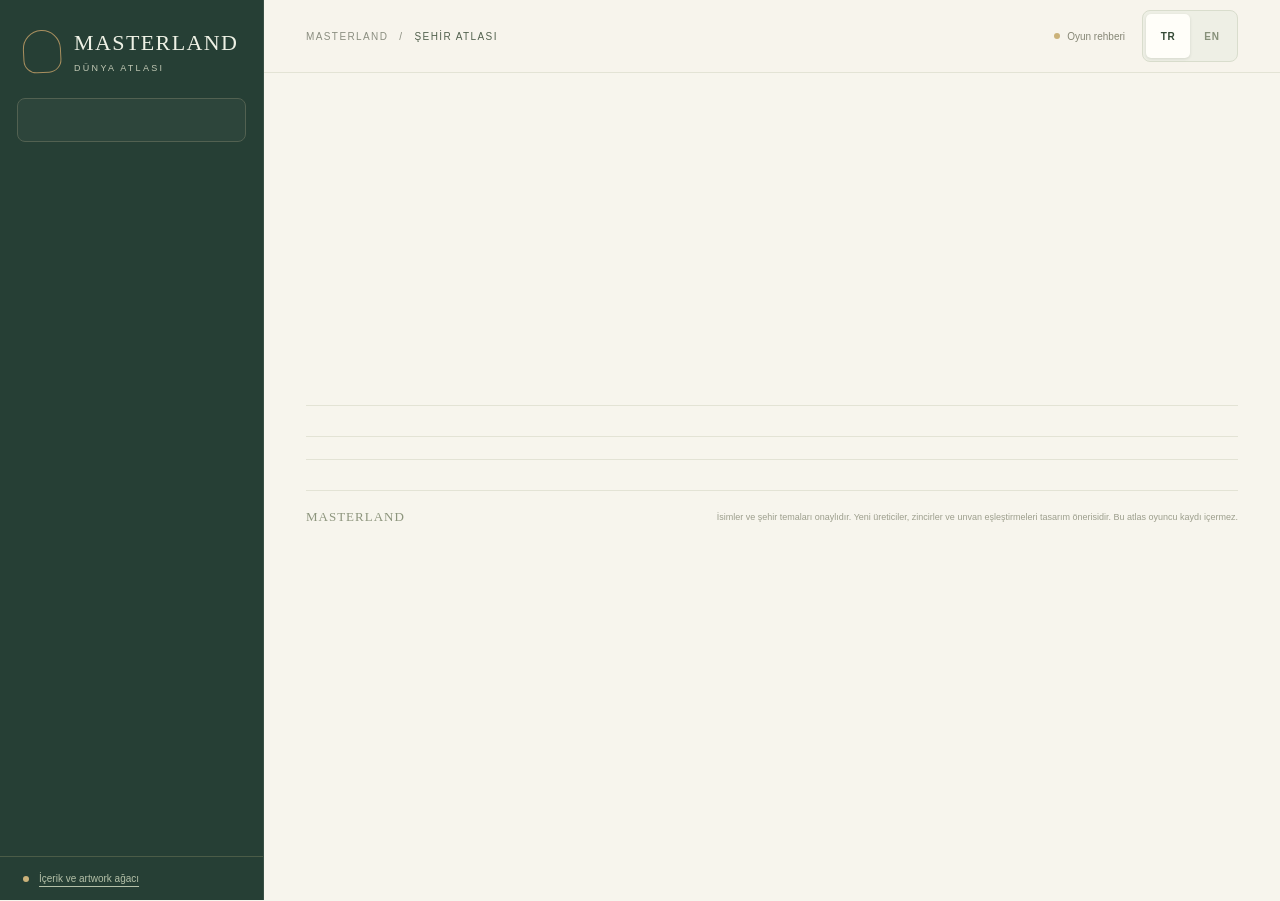
==== public/atlas/index.html @ 6c1a5d49 "Refresh the bilingual website and Atlas with in-game assets" ====
<!doctype html>
<html lang="tr">
<head>
<meta charset="utf-8"><meta name="viewport" content="width=device-width, initial-scale=1">
<meta name="theme-color" content="#253f35"><meta name="description" content="Masterland şehirleri, üretim zincirleri ve ustalık unvanları için Türkçe ve İngilizce tasarım atlası.">
<title>Masterland — Dünya Atlası</title>
<style>
:root{--bg:#f7f5ed;--paper:#fffef9;--ink:#253d33;--muted:#7b8174;--line:#e3e3d5;--accent:#577348;--tint:#e6edce;--gold:#c0a36d;--sidebar:264px;--radius:15px;font-family:Arial,Helvetica,sans-serif;color:var(--ink);font-size:14px;color-scheme:light}
*{box-sizing:border-box}body{margin:0;background:var(--bg)}button,input{font:inherit}button{cursor:pointer}button,a,input{-webkit-tap-highlight-color:transparent}button{color:inherit}button:focus-visible,a:focus-visible,input:focus-visible,summary:focus-visible{outline:3px solid #c9a35e;outline-offset:4px}button:active{transform:translateY(1px)}button:disabled{cursor:default}svg{display:block}button svg{pointer-events:none}a{color:inherit}h1,h2,h3,p{margin:0}h1,h2,.serif{font-family:Georgia,'Times New Roman',serif;font-weight:400}.icon{width:22px;height:22px;flex:none;fill:none;stroke:currentColor;stroke-width:1.65;stroke-linecap:round;stroke-linejoin:round}.hidden{display:none!important}.sr-only{position:absolute;width:1px;height:1px;overflow:hidden;clip:rect(0,0,0,0)}
.sidebar{position:fixed;inset:0 auto 0 0;width:var(--sidebar);background:#263f35;color:#eef1e5;z-index:40;display:flex;flex-direction:column;border-right:1px solid #395045}.brand{display:flex;align-items:center;gap:13px;padding:30px 23px 25px}.brand-mark{width:38px;height:43px;color:#d8bf86;display:grid;place-items:center;border:1px solid #a88f5f;border-radius:19px 19px 13px 13px;transform:rotate(-3deg)}.brand-mark svg{width:25px;height:25px}.brand-name{font:22px Georgia,serif;letter-spacing:1.4px}.brand-sub{font-size:9px;letter-spacing:2.3px;color:#c2c9b5;margin-top:7px;text-transform:uppercase}.search{position:relative;margin:0 17px 18px}.search .icon{position:absolute;top:14px;left:12px;width:17px;height:17px;color:#b7c4b1}.search input{height:44px;width:100%;border:1px solid #526151;background:#ffffff08;border-radius:8px;color:#fff;padding:0 33px 0 38px;font-size:12px}.search input::placeholder{color:#bdc6b5}.clear{position:absolute;right:2px;top:2px;height:40px;width:30px;border:0;background:transparent;color:#cfdbc5}.nav-scroll{overflow:auto;flex:1;padding:0 12px 18px;scrollbar-width:thin;scrollbar-color:#67725a transparent}.nav-label{display:flex;align-items:center;justify-content:space-between;padding:13px 12px 10px;color:#aab99f;font-size:9px;font-weight:bold;letter-spacing:1.5px;text-transform:uppercase}.nav-label span:last-child{letter-spacing:0;color:#bcc8b0}.nav-item{width:100%;min-height:54px;display:flex;align-items:center;text-align:left;gap:12px;padding:9px 12px;border:1px solid transparent;color:#d9e0d1;background:none;border-radius:9px;margin-bottom:3px}.nav-item:hover{background:#ffffff09}.nav-item.selected{background:#e9edda;color:#263f35;box-shadow:0 3px 8px #11291e18}.nav-item .nav-symbol{width:31px;height:33px;display:grid;place-items:center;color:#b2c0a3;border:1px solid #52634b;border-radius:8px}.nav-item.selected .nav-symbol{color:#547047;background:#dbe4c8;border-color:#c7d3b7}.nav-name{display:block;font-size:12px;font-weight:600;line-height:1.3}.nav-meta{display:block;font-size:9px;color:#a9b99e;margin-top:4px}.nav-item.selected .nav-meta{color:#78836c}.nav-count{margin-left:auto;font:10px Georgia,serif;color:#aabc9c}.nav-item.selected .nav-count{color:#718461}.nav-empty{font-size:12px;line-height:1.6;padding:16px;color:#d2dcc7}.sidebar-bottom{padding:16px 23px;border-top:1px solid #4b5c47;display:flex;align-items:center;gap:10px;font-size:10px;color:#b4c0a8}.status-dot{width:6px;height:6px;border-radius:50%;background:#cbb27a;flex:none}.close-nav{display:none}
.main{margin-left:var(--sidebar);min-height:100vh}.topbar{height:73px;border-bottom:1px solid var(--line);display:flex;align-items:center;justify-content:space-between;padding:0 42px;gap:16px;background:#f7f5edf2}.breadcrumbs{display:flex;align-items:center;gap:11px;font-size:10px;letter-spacing:1.4px;color:#8b8e80}.breadcrumbs b{color:#52614e;font-weight:500}.breadcrumbs .icon{width:14px;height:14px}.top-right{display:flex;align-items:center;gap:17px}.review-label{font-size:10px;color:#858675;display:flex;align-items:center;gap:7px}.language{display:flex;border:1px solid #d9ddcd;background:#eeefe5;padding:3px;border-radius:8px}.language button{height:44px;min-width:44px;border:0;border-radius:5px;font-size:10px;font-weight:bold;letter-spacing:.7px;background:transparent;color:#87917a}.language button.active{background:#fffef9;box-shadow:0 1px 3px #283a2220;color:#354a37}.menu-toggle{display:none;width:44px;height:44px;background:none;border:1px solid var(--line);border-radius:9px;place-items:center}
.content{max-width:1320px;margin:auto;padding:34px 42px 40px}.hero{display:grid;grid-template-columns:1fr 340px;gap:26px;align-items:center;min-height:269px;margin-bottom:29px}.eyebrow{display:flex;align-items:center;gap:8px;font-size:9px;font-weight:bold;letter-spacing:2px;text-transform:uppercase;color:var(--accent);margin-bottom:14px}.eyebrow:before{content:'';width:22px;height:1px;background:var(--accent)}h1{font-size:clamp(42px,4.7vw,65px);letter-spacing:-2.3px;line-height:1.05;overflow-wrap:anywhere}.tagline{font:italic 18px Georgia,serif;color:#7a816c;margin-top:12px;line-height:1.4}.hero-desc{font-size:12px;color:#7d8175;line-height:1.8;max-width:450px;margin-top:14px}.hero-tags{display:flex;gap:8px;flex-wrap:wrap;margin-top:18px}.pill{display:inline-flex;align-items:center;gap:6px;padding:6px 9px;border:1px solid #dfe3d4;border-radius:5px;font-size:9px;line-height:1.3;color:#718366;background:#fcfcf5}.pill .icon{width:12px;height:12px}.pill.proposal{background:#f8efdc;border-color:#e8dbc2;color:#967744}.hero-art{position:relative;padding:10px;background:#fffdf4;border:1px solid #e5e1d1;border-radius:160px 160px 17px 17px;box-shadow:0 7px 18px #4d5a3210;transform:rotate(1deg);height:253px}.hero-art .scene{width:100%;height:100%;border-radius:145px 145px 10px 10px;overflow:hidden}.art-stamp{position:absolute;bottom:0;right:9px;color:var(--accent);background:#fffdf3;border:1px solid #d5d9c3;border-radius:50%;width:53px;height:53px;display:grid;place-items:center;transform:rotate(-12deg)}.art-stamp .icon{width:29px;height:29px}.art-caption{position:absolute;left:26px;bottom:21px;font-size:8px;letter-spacing:2px;text-transform:uppercase;color:#fdfbef;text-shadow:0 1px 5px #183825}
.stats{display:flex;gap:0;border-top:1px solid var(--line);border-bottom:1px solid var(--line);padding:15px 0;margin-bottom:22px}.stat{display:flex;gap:10px;align-items:center;padding:0 28px;border-right:1px solid var(--line)}.stat:first-child{padding-left:0}.stat:last-child{border:0}.stat .number{font:26px Georgia,serif;color:var(--accent)}.stat .label{font-size:10px;color:#828878;line-height:1.5;max-width:90px}.stat .icon{width:20px;height:20px;color:#a3af90;margin-right:4px}.tabs{display:flex;gap:27px;border-bottom:1px solid var(--line);margin-bottom:27px;overflow-x:auto;scrollbar-width:none;white-space:nowrap}.tab{border:0;border-bottom:2px solid transparent;background:none;padding:5px 0 15px;color:#8a8c7e;font-size:11px;display:flex;align-items:center;gap:8px;min-height:46px}.tab .icon{width:16px;height:16px}.tab.active{color:var(--ink);border-bottom-color:var(--accent);font-weight:600}.section-heading{display:flex;justify-content:space-between;gap:20px;align-items:center;margin-bottom:20px}.section-title{font-size:25px;letter-spacing:-.4px}.section-sub{font-size:10px;line-height:1.6;color:#909281;margin-top:7px}.filter{display:flex;padding:3px;background:#eeefe4;border:1px solid #e0e3d6;border-radius:7px;gap:2px}.filter button{min-width:44px;border:0;background:transparent;min-height:44px;padding:0 10px;border-radius:4px;font-size:9px;color:#849079}.filter button.active{background:#fffef8;color:#465b3d;box-shadow:0 1px 3px #34452814}.producer{background:var(--paper);border:1px solid #e0e3d5;border-radius:12px;margin-bottom:12px;overflow:hidden;transition:border-color .18s}.producer:hover{border-color:#bdc8aa}.producer-head{width:100%;border:0;background:none;display:flex;align-items:center;gap:15px;text-align:left;padding:17px 20px;min-height:83px}.producer-head:hover{background:#f4f6ed77}.producer-icon{width:46px;height:46px;background:var(--tint);color:var(--accent);border-radius:11px;display:grid;place-items:center;flex:none;border:1px solid #5263340a}.producer-icon .icon{width:26px;height:26px}.producer-title{font:19px Georgia,serif;letter-spacing:-.3px}.producer-meta{font-size:9px;color:#939681;margin-top:7px;display:flex;align-items:center;gap:6px;flex-wrap:wrap}.producer-meta .icon{width:11px;height:11px}.producer-end{margin-left:auto;display:flex;align-items:center;gap:15px}.source-label{font-size:8px;letter-spacing:.4px;color:#758963;background:#eef3e4;border:1px solid #e2ead6;padding:5px 7px;border-radius:4px;white-space:nowrap}.source-label.proposal{color:#a28351;background:#faf1df;border-color:#eee0c6}.source-label.mixed{color:#7f7892;background:#f0ecf5;border-color:#e5deed}.step-count{color:#8c947f;font-size:10px;white-space:nowrap}.chevron{width:16px;height:16px;color:#899778;transition:transform .2s}.producer.open .chevron{transform:rotate(180deg)}.producer-body{border-top:1px solid #edf0e3;padding:21px 20px;background:linear-gradient(180deg,#fbfcf6,#fffef9)}.chain{display:grid;grid-template-columns:repeat(4,minmax(0,1fr));gap:10px}.item{position:relative;border:1px solid #e4e7da;border-radius:8px;min-height:89px;padding:12px;background:#fffef9;display:flex;gap:10px;align-items:center}.item.proposed{border-style:dashed}.item-stage{position:absolute;top:6px;left:7px;font-size:8px;color:#9da58c}.item-glyph{width:38px;height:40px;display:grid;place-items:center;flex:none;color:var(--accent);background:var(--tint);border-radius:8px;margin-top:5px}.item-glyph .icon{width:22px;height:22px}.item-name{font-size:10px;line-height:1.5;overflow-wrap:anywhere;padding-top:7px}.item-note{display:block;font-size:7px;color:#aa9164;margin-top:3px}.achievement-strip{display:flex;align-items:center;gap:11px;border-top:1px dashed #e1e6d5;margin-top:17px;padding-top:15px}.mini-medal{width:34px;height:38px;color:#b18d4c;flex:none}.achievement-strip .heading{font-size:8px;letter-spacing:1px;text-transform:uppercase;color:#a69b81;margin-bottom:5px}.achievement-strip .name{font-size:11px;color:#647053}.achievement-strip .reward{margin-left:auto;text-align:right;font-size:9px;color:#8a8c79;max-width:180px;line-height:1.6}.achievement-strip .reward b{display:block;color:#637256;font-size:10px;font-weight:500}.empty{padding:40px;border:1px dashed #ccd4be;border-radius:12px;text-align:center;line-height:1.8;color:#849174}.notice{display:flex;gap:10px;border:1px solid #e5e2d5;background:#f4f2e7;border-radius:8px;padding:12px 15px;margin-bottom:18px;font-size:10px;line-height:1.7;color:#85816e}.notice .icon{width:15px;height:15px;margin-top:2px}
.rank-rail{display:grid;grid-template-columns:repeat(7,1fr);gap:7px;margin-bottom:24px}.rank-choice{display:flex;flex-direction:column;gap:7px;align-items:center;border:1px solid #e2e3d4;border-radius:9px;background:#fbfaf3;padding:11px 4px;min-height:91px;font-size:9px;color:#8a917c}.rank-choice .rank-num{font:18px Georgia,serif;border:1px solid #dce2d0;width:31px;height:31px;border-radius:50%;display:grid;place-items:center;background:#f2f4e8}.rank-choice.active{background:var(--tint);border-color:var(--accent);color:var(--accent)}.rank-choice.active .rank-num{background:var(--accent);color:#fff;border-color:var(--accent)}.profession{border-bottom:1px solid #e2e6d8;padding:20px 0;display:grid;grid-template-columns:67px minmax(0,1fr) auto;gap:18px;align-items:center}.profession:last-child{border:0}.medal{width:62px;height:70px;filter:drop-shadow(0 3px 3px #6b5c2c14)}.profession h3{font:21px Georgia,serif;line-height:1.25;overflow-wrap:anywhere}.profession .support{font-size:10px;color:#8a917e;margin-top:8px;line-height:1.7}.profession .badge-name{font-size:9px;color:#a58a52;margin-top:9px}.badge-state{font-size:8px;padding:7px 9px;border-radius:5px;background:#eeeede;color:#8d907b;white-space:nowrap}.mastery-panel{background:var(--paper);border:1px solid #e0e3d4;border-radius:12px;padding:2px 22px}.mastery-panel .support{max-width:640px}.mini-heading{display:flex;justify-content:space-between;margin-bottom:12px;align-items:center}.small-link{border:0;background:none;text-decoration:underline;text-underline-offset:4px;color:#8e986e;font-size:9px;min-height:44px;padding:0}.combo{background:var(--paper);border:1px solid #e0e3d5;border-radius:12px;padding:23px;margin-bottom:13px}.combo-top{display:flex;gap:15px;align-items:center;margin-bottom:18px}.combo h3{font:23px Georgia,serif}.combo-badge{font-size:10px;color:#a58b55;margin-top:8px}.combo .medal{width:49px;height:58px}.requirements{display:flex;flex-wrap:wrap;align-items:center;gap:8px}.requirement{padding:9px 11px;border:1px solid #e0e5d4;border-radius:6px;font-size:10px;line-height:1.4;background:#f7f9f0}.plus{color:#b9bba6;font-size:13px}.combo-rule{font-size:9px;color:#8e967e;line-height:1.7;margin-top:15px}.concept-grid{display:grid;grid-template-columns:1fr 1fr;gap:18px}.concept-box{padding:23px;border:1px solid #dfe3d4;background:var(--paper);border-radius:11px}.concept-box h3{font:21px Georgia,serif;margin-bottom:12px}.concept-box p,.concept-box li{font-size:11px;color:#828775;line-height:1.9}.concept-box ul{padding-left:17px;margin-bottom:0}.swatches{display:flex;gap:9px;margin-top:20px}.swatch{width:43px;height:34px;border:1px solid #52633414;border-radius:6px}.technical{margin-top:18px;font:10px monospace;color:#929a83}.foot{display:flex;align-items:flex-start;justify-content:space-between;gap:20px;border-top:1px solid var(--line);margin-top:30px;padding-top:18px;font-size:9px;color:#9c9e8c;line-height:1.8}.foot .brand-mini{font:13px Georgia,serif;letter-spacing:1px;color:#8d957d;white-space:nowrap}.foot p{max-width:650px}.overlay{display:none}.fade-in{animation:enter .24s ease-out}@keyframes enter{from{opacity:0;transform:translateY(5px)}to{opacity:1;transform:translateY(0)}}
@media(min-width:1500px){:root{--sidebar:285px}.content{padding-top:45px}.hero-art{height:275px}.hero{grid-template-columns:1fr 385px}.sidebar .nav-item{min-height:58px}}
@media(max-width:1150px){:root{--sidebar:235px}.content{padding:28px}.topbar{padding:0 28px}.hero{grid-template-columns:1fr 255px;gap:18px}.hero-art{height:220px}.chain{grid-template-columns:repeat(3,minmax(0,1fr))}.stat{padding:0 18px}.tabs{gap:22px}.hero h1{font-size:49px}}
@media(max-width:900px){.hero{grid-template-columns:1fr 200px}.hero-art{height:192px}.hero h1{font-size:43px}.producer-end{gap:10px}.step-count{display:none}.chain{grid-template-columns:repeat(2,minmax(0,1fr))}.stat{padding:0 13px}.stat .icon{display:none}.concept-grid{grid-template-columns:1fr}.review-label{display:none}.rank-rail{gap:4px}.rank-choice{font-size:8px}.tagline{font-size:16px}}
@media(max-width:720px){:root{--sidebar:270px}.sidebar{transform:translateX(-100%);transition:transform .2s ease}.sidebar.visible{transform:translateX(0)}.close-nav{display:grid;place-items:center;position:absolute;right:7px;top:11px;width:44px;height:44px;border:0;border-radius:6px;color:#c3cfb6;background:transparent}.close-nav .icon{width:18px;height:18px}.overlay.visible{display:block;position:fixed;inset:0;background:#20352966;z-index:35;backdrop-filter:blur(3px)}.main{margin:0}.topbar{height:66px;padding:0 19px}.menu-toggle{display:grid}.breadcrumbs{margin-right:auto;font-size:9px}.breadcrumbs .desktop{display:none}.top-right{gap:8px}.content{padding:26px 20px}.hero{grid-template-columns:1fr 154px;gap:14px;margin-bottom:24px;min-height:210px}.hero h1{font-size:41px;letter-spacing:-1.5px}.hero-art{height:169px;padding:7px}.tagline{font-size:15px;margin-top:10px}.hero-desc{grid-column:1/-1;font-size:11px}.eyebrow{font-size:8px;letter-spacing:1.1px;margin-bottom:11px}.art-stamp{width:37px;height:37px;right:-4px;bottom:-4px}.art-stamp .icon{width:22px;height:22px}.art-caption{display:none}.hero-tags{gap:5px;margin-top:12px}.pill{font-size:8px;padding:5px 6px}.stats{padding:12px 0;margin-bottom:19px;justify-content:space-between}.stat{padding:0 11px;gap:7px}.stat .number{font-size:23px}.stat .label{font-size:8px;max-width:65px}.tabs{gap:22px;margin-bottom:22px}.tab{font-size:10px;padding-bottom:13px;gap:6px}.tab .icon{width:15px;height:15px}.section-title{font-size:23px}.section-heading{align-items:flex-start;gap:10px}.filter button{padding:0 7px;font-size:8px;min-height:44px}.producer-head{padding:14px 12px;gap:10px;min-height:80px}.producer-icon{width:39px;height:43px;border-radius:9px}.producer-icon .icon{width:23px;height:23px}.producer-title{font-size:17px}.producer-meta{font-size:8px;line-height:1.7}.producer-end{gap:7px}.source-label{font-size:7px;padding:4px 5px}.producer-body{padding:16px 12px}.chain{gap:7px}.item{padding:11px 8px;gap:8px;min-height:88px}.item-glyph{width:30px;height:34px}.item-glyph .icon{width:19px;height:19px}.item-name{font-size:9px}.achievement-strip .reward{max-width:130px;font-size:8px}.achievement-strip .name{font-size:10px}.achievement-strip .reward b{font-size:9px}.rank-rail{display:flex;overflow-x:auto;gap:6px;padding:3px 2px 7px;scroll-snap-type:x proximity}.rank-choice{min-width:77px;min-height:85px;scroll-snap-align:start;font-size:9px}.profession{gap:12px;grid-template-columns:51px minmax(0,1fr);padding:20px 0}.profession .medal{width:48px;height:58px}.profession h3{font-size:19px}.profession .badge-state{grid-column:2;justify-self:start;padding:4px 6px;margin-top:-6px}.mastery-panel{padding:0 16px}.profession .support{font-size:9px}.combo{padding:18px}.combo h3{font-size:20px}.combo-rule{font-size:9px}.requirement{font-size:9px}.concept-box{padding:19px}.foot{font-size:8px;gap:14px}.foot .brand-mini{font-size:11px}.notice{font-size:9px;padding:11px}.hero-tags .pill:last-child{display:none}}
@media(max-width:380px){.content{padding:23px 15px}.hero{grid-template-columns:1fr 125px;gap:8px}.hero h1{font-size:35px}.hero-art{height:152px}.hero-desc{font-size:10px}.source-label{max-width:76px;text-align:center;white-space:normal}.breadcrumbs{letter-spacing:.8px}.stat{padding:0 8px}.stat .label{max-width:60px}.producer-title{font-size:16px}.item-glyph{display:none}}
@media(prefers-reduced-motion:reduce){*,*:before,*:after{animation:none!important;transition:none!important;scroll-behavior:auto!important}}
@media print{.sidebar,.topbar,.tabs,.filter,.small-link,.hero-art,.foot{display:none}.main{margin:0}.content{padding:0}.producer-body{display:block!important}.producer{break-inside:avoid}.chain{grid-template-columns:repeat(4,1fr)}}
</style>
<link rel="stylesheet" href="/atlas/game-art.css">
</head>
<body class="atlas-game">
<div class="overlay" id="overlay"></div>
<aside class="sidebar" id="sidebar" aria-label="Şehirler">
 <button class="close-nav" id="closeNav" aria-label="Menüyü kapat"></button>
 <div class="brand"><div class="brand-mark" id="brandIcon"></div><div><div class="brand-name">MASTERLAND</div><div class="brand-sub" data-i18n="worldAtlas">DÜNYA ATLASI</div></div></div>
 <div class="search"><span id="searchIcon"></span><input id="search" type="search" autocomplete="off" spellcheck="false"><button class="clear hidden" id="clearSearch" aria-label="Aramayı temizle">×</button></div>
 <nav class="nav-scroll" id="cityNav" aria-label="Şehir seçimi"></nav>
 <div class="sidebar-bottom"><span class="status-dot"></span><a href="/atlas/tree/" data-i18n="treeLink" style="color:inherit;text-underline-offset:4px">İçerik ve artwork ağacı</a></div>
</aside>
<main class="main">
 <header class="topbar"><button class="menu-toggle" id="menuToggle" aria-expanded="false" aria-controls="sidebar"></button><div class="breadcrumbs"><span class="desktop">MASTERLAND</span><span class="desktop">/</span><b data-i18n="atlas">ŞEHİR ATLASI</b></div><div class="top-right"><span class="review-label"><span class="status-dot"></span><span data-i18n="reviewEdition">Oyun rehberi</span></span><div class="language" role="group" aria-label="Dil / Language"><button data-lang="tr" class="active" aria-pressed="true">TR</button><button data-lang="en" aria-pressed="false">EN</button></div></div></header>
 <div class="content"><section class="hero" id="hero" aria-labelledby="cityTitle"></section><div class="stats" id="stats"></div><div class="tabs" id="tabs" role="tablist" aria-label="İçerik bölümleri"></div><section id="panel" role="tabpanel" tabindex="0"></section><footer class="foot"><span class="brand-mini">MASTERLAND</span><p data-i18n="footer">İsimler ve şehir temaları onaylıdır. Yeni üreticiler, zincirler ve unvan eşleştirmeleri tasarım önerisidir. Bu atlas oyuncu kaydı içermez.</p></footer></div>
</main>
<div class="sr-only" id="announcement" aria-live="polite"></div>
<script id="atlas-data" type="application/json">{"cities":[{"name":{"tr":"Belenyaka","en":"Meadowbrook"},"canonicalId":"city1","reference":"Skara Brae","scope":"active","order":1,"concept":{"tr":"Ekin, değirmen, fırın, süt ve meyve.","en":"Crops, milling, baking, dairy and fruit."},"tagline":{"tr":"Huzurlu başlangıç köyü","en":"A peaceful first village"},"mood":{"tr":"Lacivert kıyılar, canlı yeşil bahçeler, sıcak fırın ışığı.","en":"Navy shores, lush gardens and the warm light of a village bakery."},"symbol":"wheat","color":"#577348","tint":"#e6edce","producers":[{"name":{"tr":"Buğday Tarlası","en":"Wheat Field"},"canonicalId":"producer1","profession":"profession1","items":[{"source":null,"detail":{"tr":"Buğday başağı","en":"Wheat ear"},"surface":{"tr":"Buğday başağı","en":"Wheat ear"},"name":{"tr":"Buğday başağı","en":"Wheat ear"},"canonicalId":"item1","status":"existing","sprite":["/assets/game/sheet-0.webp",1774,887,79,106,309,269],"kind":"existing"},{"source":null,"detail":{"tr":"Buğday demeti","en":"Wheat sheaf"},"surface":{"tr":"Buğday demeti","en":"Wheat sheaf"},"name":{"tr":"Buğday demeti","en":"Wheat sheaf"},"canonicalId":"item2","status":"existing","sprite":["/assets/game/sheet-0.webp",1774,887,506,53,325,347],"kind":"existing"},{"source":null,"detail":{"tr":"Tahıl çuvalı","en":"Grain sack"},"surface":{"tr":"Tahıl çuvalı","en":"Grain sack"},"name":{"tr":"Tahıl çuvalı","en":"Grain sack"},"canonicalId":"item27","status":"existing","sprite":["/assets/game/sheet-1.webp",1254,1254,662,21,244,220],"kind":"existing"},{"source":null,"detail":{"tr":"Buğday arabası","en":"Wheat cart"},"surface":{"tr":"Buğday arabası","en":"Wheat cart"},"name":{"tr":"Buğday arabası","en":"Wheat cart"},"canonicalId":"item49","status":"existing","sprite":["/assets/game/sheet-1.webp",1254,1254,955,7,279,244],"kind":"existing"},{"source":null,"detail":{"tr":"Küçük saman yığını","en":"Small haystack"},"surface":{"tr":"Küçük saman yığını","en":"Small haystack"},"name":{"tr":"Küçük saman yığını","en":"Small haystack"},"canonicalId":"item100","status":"existing","sprite":["/assets/game/sheet-2.webp",1374,1145,0,0,229,229],"kind":"existing"},{"source":null,"detail":{"tr":"Bağlı saman balyaları","en":"Tied hay bales"},"surface":{"tr":"Bağlı saman balyaları","en":"Tied hay bales"},"name":{"tr":"Bağlı saman balyaları","en":"Tied hay bales"},"canonicalId":"item101","status":"existing","sprite":["/assets/game/sheet-2.webp",1374,1145,229,0,229,229],"kind":"existing"},{"source":null,"detail":{"tr":"Tahıl silosu","en":"Grain silo"},"surface":{"tr":"Tahıl silosu","en":"Grain silo"},"name":{"tr":"Tahıl silosu","en":"Grain silo"},"canonicalId":"item102","status":"existing","sprite":["/assets/game/sheet-2.webp",1374,1145,458,0,229,229],"kind":"existing"}],"achievement":{"tr":"Hasadın İmzası","en":"Harvest Signature"},"badge":{"tr":"Hasat Çelengi","en":"Harvest Wreath"},"mappingApproved":true,"id":"producer1","image":"/assets/game/producer1.webp","kind":"existing","source":null},{"name":{"tr":"Değirmen","en":"Windmill"},"canonicalId":"producer5","profession":"profession2","items":[{"source":null,"detail":{"tr":"Öğütülmüş tahıl","en":"Ground grain"},"surface":{"tr":"Öğütülmüş tahıl","en":"Ground grain"},"name":{"tr":"Öğütülmüş tahıl","en":"Ground grain"},"canonicalId":"item29","status":"existing","sprite":["/assets/game/sheet-0.webp",1774,887,921,127,369,209],"kind":"existing"},{"source":null,"detail":{"tr":"Küçük un torbası","en":"Small flour packet"},"surface":{"tr":"Küçük un torbası","en":"Small flour packet"},"name":{"tr":"Küçük un torbası","en":"Small flour packet"},"canonicalId":"item50","status":"existing","sprite":["/assets/game/sheet-3.webp",1261,1247,374,132,498,984],"kind":"existing"},{"source":null,"detail":{"tr":"Un çuvalı","en":"Flour sack"},"surface":{"tr":"Un çuvalı","en":"Flour sack"},"name":{"tr":"Un çuvalı","en":"Flour sack"},"canonicalId":"item51","status":"existing","sprite":["/assets/game/sheet-1.webp",1254,1254,661,261,246,236],"kind":"existing"},{"source":null,"detail":{"tr":"Un arabası","en":"Flour cart"},"surface":{"tr":"Un arabası","en":"Flour cart"},"name":{"tr":"Un arabası","en":"Flour cart"},"canonicalId":"item52","status":"existing","sprite":["/assets/game/sheet-1.webp",1254,1254,963,274,276,222],"kind":"existing"},{"source":null,"detail":{"tr":"Un eleği","en":"Flour sieve"},"surface":{"tr":"Un eleği","en":"Flour sieve"},"name":{"tr":"Un eleği","en":"Flour sieve"},"canonicalId":"item103","status":"existing","sprite":["/assets/game/sheet-2.webp",1374,1145,0,229,229,229],"kind":"existing"},{"source":null,"detail":{"tr":"El değirmeni","en":"Hand mill"},"surface":{"tr":"El değirmeni","en":"Hand mill"},"name":{"tr":"El değirmeni","en":"Hand mill"},"canonicalId":"item104","status":"existing","sprite":["/assets/game/sheet-2.webp",1374,1145,229,229,229,229],"kind":"existing"},{"source":null,"detail":{"tr":"Un fıçısı","en":"Flour barrel"},"surface":{"tr":"Un fıçısı","en":"Flour barrel"},"name":{"tr":"Un fıçısı","en":"Flour barrel"},"canonicalId":"item105","status":"existing","sprite":["/assets/game/sheet-2.webp",1374,1145,458,229,229,229],"kind":"existing"},{"source":null,"detail":{"tr":"Değirmen taşı","en":"Millstone"},"surface":{"tr":"Değirmen taşı","en":"Millstone"},"name":{"tr":"Değirmen taşı","en":"Millstone"},"canonicalId":"item106","status":"existing","sprite":["/assets/game/sheet-2.webp",1374,1145,687,229,229,229],"kind":"existing"}],"achievement":{"tr":"Değirmenin Ritmi","en":"Rhythm of the Mill"},"badge":{"tr":"Değirmen Mührü","en":"Mill Seal"},"mappingApproved":true,"id":"producer5","image":"/assets/game/producer5.webp","kind":"existing","source":null},{"name":{"tr":"Taş Fırın","en":"Stone Oven"},"canonicalId":"producer8","profession":"profession2","items":[{"source":null,"detail":{"tr":"Küçük ekmek","en":"Bread roll"},"surface":{"tr":"Küçük ekmek","en":"Bread roll"},"name":{"tr":"Küçük ekmek","en":"Bread roll"},"canonicalId":"item53","status":"existing","sprite":["/assets/game/sheet-0.webp",1774,887,74,547,293,243],"kind":"existing"},{"source":null,"detail":{"tr":"Somun ekmek","en":"Bread loaf"},"surface":{"tr":"Somun ekmek","en":"Bread loaf"},"name":{"tr":"Somun ekmek","en":"Bread loaf"},"canonicalId":"item6","status":"existing","sprite":["/assets/game/sheet-0.webp",1774,887,501,549,334,252],"kind":"existing"},{"source":null,"detail":{"tr":"Köy ekmeği","en":"Country loaf"},"surface":{"tr":"Köy ekmeği","en":"Country loaf"},"name":{"tr":"Köy ekmeği","en":"Country loaf"},"canonicalId":"item54","status":"existing","sprite":["/assets/game/sheet-1.webp",1254,1254,643,524,281,212],"kind":"existing"},{"source":null,"detail":{"tr":"Ekmek sepeti","en":"Bread basket"},"surface":{"tr":"Ekmek sepeti","en":"Bread basket"},"name":{"tr":"Ekmek sepeti","en":"Bread basket"},"canonicalId":"item7","status":"existing","sprite":["/assets/game/sheet-1.webp",1254,1254,958,508,280,236],"kind":"existing"},{"source":null,"detail":{"tr":"Örgü ekmek","en":"Braided bread"},"surface":{"tr":"Örgü ekmek","en":"Braided bread"},"name":{"tr":"Örgü ekmek","en":"Braided bread"},"canonicalId":"item107","status":"existing","sprite":["/assets/game/sheet-2.webp",1374,1145,0,458,229,229],"kind":"existing"},{"source":null,"detail":{"tr":"Baget","en":"Baguette"},"surface":{"tr":"Baget","en":"Baguette"},"name":{"tr":"Baget","en":"Baguette"},"canonicalId":"item108","status":"existing","sprite":["/assets/game/sheet-2.webp",1374,1145,229,458,229,229],"kind":"existing"},{"source":null,"detail":{"tr":"Otlu focaccia","en":"Herb focaccia"},"surface":{"tr":"Otlu focaccia","en":"Herb focaccia"},"name":{"tr":"Otlu focaccia","en":"Herb focaccia"},"canonicalId":"item109","status":"existing","sprite":["/assets/game/sheet-2.webp",1374,1145,458,458,229,229],"kind":"existing"},{"source":null,"detail":{"tr":"Köy ekmeği tabağı","en":"Country bread platter"},"surface":{"tr":"Köy ekmeği tabağı","en":"Country bread platter"},"name":{"tr":"Köy ekmeği tabağı","en":"Country bread platter"},"canonicalId":"item110","status":"existing","sprite":["/assets/game/sheet-2.webp",1374,1145,687,458,229,229],"kind":"existing"},{"source":null,"detail":{"tr":"Hasat çelengi","en":"Harvest wreath"},"surface":{"tr":"Hasat çelengi","en":"Harvest wreath"},"name":{"tr":"Hasat çelengi","en":"Harvest wreath"},"canonicalId":"item111","status":"existing","sprite":["/assets/game/sheet-2.webp",1374,1145,916,458,229,229],"kind":"existing"}],"achievement":{"tr":"Fırının Bereketi","en":"Bakery Bounty"},"badge":{"tr":"Altın Somun","en":"Golden Loaf"},"mappingApproved":true,"id":"producer8","image":"/assets/game/producer8.webp","kind":"existing","source":null},{"name":{"tr":"Süt Çiftliği","en":"Dairy Farm"},"canonicalId":"producer6","profession":"profession1","items":[{"source":null,"detail":{"tr":"Süt şişesi","en":"Milk bottle"},"surface":{"tr":"Süt şişesi","en":"Milk bottle"},"name":{"tr":"Süt şişesi","en":"Milk bottle"},"canonicalId":"item33","status":"existing","sprite":["/assets/game/sheet-0.webp",1774,887,1020,497,176,329],"kind":"existing"},{"source":null,"detail":{"tr":"Krema","en":"Cream"},"surface":{"tr":"Krema","en":"Cream"},"name":{"tr":"Krema","en":"Cream"},"canonicalId":"item34","status":"existing","sprite":["/assets/game/sheet-0.webp",1774,887,1385,538,329,271],"kind":"existing"},{"source":null,"detail":{"tr":"Tereyağı","en":"Butter"},"surface":{"tr":"Tereyağı","en":"Butter"},"name":{"tr":"Tereyağı","en":"Butter"},"canonicalId":"item35","status":"existing","sprite":["/assets/game/sheet-1.webp",1254,1254,651,786,264,217],"kind":"existing"},{"source":null,"detail":{"tr":"Peynir","en":"Cheese"},"surface":{"tr":"Peynir","en":"Cheese"},"name":{"tr":"Peynir","en":"Cheese"},"canonicalId":"item36","status":"existing","sprite":["/assets/game/sheet-1.webp",1254,1254,962,764,260,223],"kind":"existing"},{"source":null,"detail":{"tr":"Yoğurt","en":"Yogurt"},"surface":{"tr":"Yoğurt","en":"Yogurt"},"name":{"tr":"Yoğurt","en":"Yogurt"},"canonicalId":"item112","status":"existing","sprite":["/assets/game/sheet-2.webp",1374,1145,0,687,229,229],"kind":"existing"},{"source":null,"detail":{"tr":"Kaymak çömleği","en":"Clotted cream pot"},"surface":{"tr":"Kaymak çömleği","en":"Clotted cream pot"},"name":{"tr":"Kaymak çömleği","en":"Clotted cream pot"},"canonicalId":"item113","status":"existing","sprite":["/assets/game/sheet-2.webp",1374,1145,229,687,229,229],"kind":"existing"},{"source":null,"detail":{"tr":"Lor peyniri","en":"Curd cheese"},"surface":{"tr":"Lor peyniri","en":"Curd cheese"},"name":{"tr":"Lor peyniri","en":"Curd cheese"},"canonicalId":"item114","status":"existing","sprite":["/assets/game/sheet-2.webp",1374,1145,458,687,229,229],"kind":"existing"},{"source":null,"detail":{"tr":"Küflü peynir","en":"Blue cheese"},"surface":{"tr":"Küflü peynir","en":"Blue cheese"},"name":{"tr":"Küflü peynir","en":"Blue cheese"},"canonicalId":"item115","status":"existing","sprite":["/assets/game/sheet-2.webp",1374,1145,687,687,229,229],"kind":"existing"},{"source":null,"detail":{"tr":"Otlu peynir","en":"Herbed cheese"},"surface":{"tr":"Otlu peynir","en":"Herbed cheese"},"name":{"tr":"Otlu peynir","en":"Herbed cheese"},"canonicalId":"item116","status":"existing","sprite":["/assets/game/sheet-2.webp",1374,1145,916,687,229,229],"kind":"existing"},{"source":null,"detail":{"tr":"Peynir ustasının tabağı","en":"Cheesemaster platter"},"surface":{"tr":"Peynir ustasının tabağı","en":"Cheesemaster platter"},"name":{"tr":"Peynir ustasının tabağı","en":"Cheesemaster platter"},"canonicalId":"item117","status":"existing","sprite":["/assets/game/sheet-2.webp",1374,1145,1145,687,229,229],"kind":"existing"}],"achievement":{"tr":"Sütün Bereketi","en":"Dairy Bounty"},"badge":{"tr":"Kaymak Mührü","en":"Cream Seal"},"mappingApproved":true,"id":"producer6","image":"/assets/game/producer6.webp","kind":"existing","source":null},{"name":{"tr":"Meyve Bahçesi","en":"Orchard"},"canonicalId":"producer7","profession":"profession1","items":[{"source":null,"detail":{"tr":"Elma","en":"Apple"},"surface":{"tr":"Elma","en":"Apple"},"name":{"tr":"Elma","en":"Apple"},"canonicalId":"item37","status":"existing","sprite":["/assets/game/sheet-1.webp",1254,1254,50,1008,214,230],"kind":"existing"},{"source":null,"detail":{"tr":"Elma sepeti","en":"Apple basket"},"surface":{"tr":"Elma sepeti","en":"Apple basket"},"name":{"tr":"Elma sepeti","en":"Apple basket"},"canonicalId":"item55","status":"existing","sprite":["/assets/game/sheet-1.webp",1254,1254,340,1003,253,237],"kind":"existing"},{"source":null,"detail":{"tr":"Elma kasası","en":"Apple crate"},"surface":{"tr":"Elma kasası","en":"Apple crate"},"name":{"tr":"Elma kasası","en":"Apple crate"},"canonicalId":"item56","status":"existing","sprite":["/assets/game/sheet-1.webp",1254,1254,645,1003,272,236],"kind":"existing"},{"source":null,"detail":{"tr":"Elma reçeli","en":"Apple jam"},"surface":{"tr":"Elma reçeli","en":"Apple jam"},"name":{"tr":"Elma reçeli","en":"Apple jam"},"canonicalId":"item57","status":"existing","sprite":["/assets/game/sheet-1.webp",1254,1254,986,1003,221,237],"kind":"existing"},{"source":null,"detail":{"tr":"Elma suyu","en":"Apple juice"},"surface":{"tr":"Elma suyu","en":"Apple juice"},"name":{"tr":"Elma suyu","en":"Apple juice"},"canonicalId":"item118","status":"existing","sprite":["/assets/game/sheet-2.webp",1374,1145,0,916,229,229],"kind":"existing"},{"source":null,"detail":{"tr":"Kurutulmuş elma","en":"Dried apples"},"surface":{"tr":"Kurutulmuş elma","en":"Dried apples"},"name":{"tr":"Kurutulmuş elma","en":"Dried apples"},"canonicalId":"item119","status":"existing","sprite":["/assets/game/sheet-2.webp",1374,1145,229,916,229,229],"kind":"existing"},{"source":null,"detail":{"tr":"Şekerli elma","en":"Candy apple"},"surface":{"tr":"Şekerli elma","en":"Candy apple"},"name":{"tr":"Şekerli elma","en":"Candy apple"},"canonicalId":"item120","status":"existing","sprite":["/assets/game/sheet-2.webp",1374,1145,458,916,229,229],"kind":"existing"},{"source":null,"detail":{"tr":"Elma kompostosu","en":"Apple compote"},"surface":{"tr":"Elma kompostosu","en":"Apple compote"},"name":{"tr":"Elma kompostosu","en":"Apple compote"},"canonicalId":"item121","status":"existing","sprite":["/assets/game/sheet-2.webp",1374,1145,687,916,229,229],"kind":"existing"},{"source":null,"detail":{"tr":"Bereket sepeti","en":"Abundance basket"},"surface":{"tr":"Bereket sepeti","en":"Abundance basket"},"name":{"tr":"Bereket sepeti","en":"Abundance basket"},"canonicalId":"item122","status":"existing","sprite":["/assets/game/sheet-2.webp",1374,1145,916,916,229,229],"kind":"existing"},{"source":null,"detail":{"tr":"Bahçecinin kupası","en":"Gardener trophy"},"surface":{"tr":"Bahçecinin kupası","en":"Gardener trophy"},"name":{"tr":"Bahçecinin kupası","en":"Gardener trophy"},"canonicalId":"item123","status":"existing","sprite":["/assets/game/sheet-2.webp",1374,1145,1145,916,229,229],"kind":"existing"},{"source":null,"detail":{"tr":"Elma şırası","en":"Apple cider"},"surface":{"tr":"Elma şırası","en":"Apple cider"},"name":{"tr":"Elma şırası","en":"Apple cider"},"canonicalId":"item124","status":"existing","sprite":["/assets/game/sheet-4.webp",1586,992,396,794,199,198],"kind":"existing"},{"source":null,"detail":{"tr":"Altın elma tacı","en":"Golden apple crown"},"surface":{"tr":"Altın elma tacı","en":"Golden apple crown"},"name":{"tr":"Altın elma tacı","en":"Golden apple crown"},"canonicalId":"item125","status":"existing","sprite":["/assets/game/sheet-4.webp",1586,992,595,794,198,198],"kind":"existing"}],"achievement":{"tr":"Bahçenin Armağanı","en":"Orchard Gifts"},"badge":{"tr":"Elma Çelengi","en":"Apple Wreath"},"mappingApproved":true,"id":"producer7","image":"/assets/game/producer7.webp","kind":"existing","source":null}],"image":"/assets/game/city1.webp","release":"playable","combo":{"tr":"Köy Zanaatkârı","en":"Village Artisan"}},{"name":{"tr":"Badınca","en":"Baker’s Market"},"canonicalId":"city2","reference":"New Haven","scope":"active","order":2,"concept":{"tr":"Kurabiye, tart, pasta, çikolata ve şekerleme.","en":"Cookies, tarts, cakes, chocolate and confectionery."},"tagline":{"tr":"Çiçekli pastane kasabası","en":"A town of blossoms and bakeries"},"mood":{"tr":"Pembe cepheler, çiçekli tezgâhlar ve sıcak pastane tonları.","en":"Pink facades, flower-filled counters and warm patisserie colors."},"symbol":"cake","color":"#b56778","tint":"#f7dfe5","producers":[{"name":{"tr":"Kurabiye Fırını","en":"Cookie Oven"},"canonicalId":"producer10","profession":"profession5","items":[{"source":null,"detail":{"tr":"Vanilyalı bisküvi","en":"Vanilla biscuit"},"surface":{"tr":"Vanilyalı bisküvi","en":"Vanilla biscuit"},"name":{"tr":"Vanilyalı bisküvi","en":"Vanilla biscuit"},"canonicalId":"item126","status":"existing","sprite":["/assets/game/sheet-5.webp",1586,992,0,0,198,198],"kind":"existing"},{"source":null,"detail":{"tr":"Tereyağlı kurabiye","en":"Butter cookie"},"surface":{"tr":"Tereyağlı kurabiye","en":"Butter cookie"},"name":{"tr":"Tereyağlı kurabiye","en":"Butter cookie"},"canonicalId":"item127","status":"existing","sprite":["/assets/game/sheet-5.webp",1586,992,198,0,198,198],"kind":"existing"},{"source":null,"detail":{"tr":"Çikolatalı kurabiye","en":"Chocolate cookie"},"surface":{"tr":"Çikolatalı kurabiye","en":"Chocolate cookie"},"name":{"tr":"Çikolatalı kurabiye","en":"Chocolate cookie"},"canonicalId":"item128","status":"existing","sprite":["/assets/game/sheet-5.webp",1586,992,396,0,199,198],"kind":"existing"},{"source":null,"detail":{"tr":"Duble çikolata yığını","en":"Double chocolate stack"},"surface":{"tr":"Duble çikolata yığını","en":"Double chocolate stack"},"name":{"tr":"Duble çikolata yığını","en":"Double chocolate stack"},"canonicalId":"item129","status":"existing","sprite":["/assets/game/sheet-5.webp",1586,992,595,0,198,198],"kind":"existing"},{"source":null,"detail":{"tr":"Kurabiye kutusu","en":"Cookie box"},"surface":{"tr":"Kurabiye kutusu","en":"Cookie box"},"name":{"tr":"Kurabiye kutusu","en":"Cookie box"},"canonicalId":"item130","status":"existing","sprite":["/assets/game/sheet-5.webp",1586,992,793,0,198,198],"kind":"existing"},{"source":null,"detail":{"tr":"Ustanın kurabiye seçkisi","en":"Master cookie selection"},"surface":{"tr":"Ustanın kurabiye seçkisi","en":"Master cookie selection"},"name":{"tr":"Ustanın kurabiye seçkisi","en":"Master cookie selection"},"canonicalId":"item131","status":"existing","sprite":["/assets/game/sheet-5.webp",1586,992,991,0,199,198],"kind":"existing"},{"source":null,"detail":{"tr":"Kurabiye kulesi","en":"Cookie tower"},"surface":{"tr":"Kurabiye kulesi","en":"Cookie tower"},"name":{"tr":"Kurabiye kulesi","en":"Cookie tower"},"canonicalId":"item132","status":"existing","sprite":["/assets/game/sheet-5.webp",1586,992,1190,0,198,198],"kind":"existing"}],"achievement":{"tr":"Kurabiye İmzası","en":"Cookie Signature"},"badge":{"tr":"Altın Bisküvi","en":"Golden Biscuit"},"mappingApproved":false,"id":"producer10","image":"/assets/game/producer10.webp","kind":"existing","source":null},{"name":{"tr":"Tart Tezgâhı","en":"Tart Counter"},"canonicalId":"producer11","profession":"profession5","items":[{"source":null,"detail":{"tr":"Tart tabanı","en":"Tart shell"},"surface":{"tr":"Tart tabanı","en":"Tart shell"},"name":{"tr":"Tart tabanı","en":"Tart shell"},"canonicalId":"item133","status":"existing","sprite":["/assets/game/sheet-5.webp",1586,992,1388,0,198,198],"kind":"existing"},{"source":null,"detail":{"tr":"Limonlu tart","en":"Lemon tart"},"surface":{"tr":"Limonlu tart","en":"Lemon tart"},"name":{"tr":"Limonlu tart","en":"Lemon tart"},"canonicalId":"item134","status":"existing","sprite":["/assets/game/sheet-5.webp",1586,992,0,198,198,199],"kind":"existing"},{"source":null,"detail":{"tr":"Elmalı tart","en":"Apple tart"},"surface":{"tr":"Elmalı tart","en":"Apple tart"},"name":{"tr":"Elmalı tart","en":"Apple tart"},"canonicalId":"item135","status":"existing","sprite":["/assets/game/sheet-5.webp",1586,992,198,198,198,199],"kind":"existing"},{"source":null,"detail":{"tr":"Çilekli tart","en":"Strawberry tart"},"surface":{"tr":"Çilekli tart","en":"Strawberry tart"},"name":{"tr":"Çilekli tart","en":"Strawberry tart"},"canonicalId":"item136","status":"existing","sprite":["/assets/game/sheet-5.webp",1586,992,396,198,199,199],"kind":"existing"},{"source":null,"detail":{"tr":"Yaban mersinli tart","en":"Blueberry tart"},"surface":{"tr":"Yaban mersinli tart","en":"Blueberry tart"},"name":{"tr":"Yaban mersinli tart","en":"Blueberry tart"},"canonicalId":"item137","status":"existing","sprite":["/assets/game/sheet-5.webp",1586,992,595,198,198,199],"kind":"existing"},{"source":null,"detail":{"tr":"Çikolatalı tart","en":"Chocolate tart"},"surface":{"tr":"Çikolatalı tart","en":"Chocolate tart"},"name":{"tr":"Çikolatalı tart","en":"Chocolate tart"},"canonicalId":"item138","status":"existing","sprite":["/assets/game/sheet-5.webp",1586,992,793,198,198,199],"kind":"existing"},{"source":null,"detail":{"tr":"Vişneli turta","en":"Cherry pie"},"surface":{"tr":"Vişneli turta","en":"Cherry pie"},"name":{"tr":"Vişneli turta","en":"Cherry pie"},"canonicalId":"item139","status":"existing","sprite":["/assets/game/sheet-5.webp",1586,992,991,198,199,199],"kind":"existing"},{"source":null,"detail":{"tr":"Tart ziyafeti","en":"Tart feast"},"surface":{"tr":"Tart ziyafeti","en":"Tart feast"},"name":{"tr":"Tart ziyafeti","en":"Tart feast"},"canonicalId":"item140","status":"existing","sprite":["/assets/game/sheet-5.webp",1586,992,1190,198,198,199],"kind":"existing"}],"achievement":{"tr":"Meyveli Ustalık","en":"Fruity Finesse"},"badge":{"tr":"Yakut Tart","en":"Ruby Tart"},"mappingApproved":false,"id":"producer11","image":"/assets/game/producer11.webp","kind":"existing","source":null},{"name":{"tr":"Pasta Atölyesi","en":"Cake Workshop"},"canonicalId":"producer12","profession":"profession5","items":[{"source":null,"detail":{"tr":"Pandispanya","en":"Sponge cake"},"surface":{"tr":"Pandispanya","en":"Sponge cake"},"name":{"tr":"Pandispanya","en":"Sponge cake"},"canonicalId":"item141","status":"existing","sprite":["/assets/game/sheet-5.webp",1586,992,1388,198,198,199],"kind":"existing"},{"source":null,"detail":{"tr":"Çift pandispanya","en":"Double sponge cake"},"surface":{"tr":"Çift pandispanya","en":"Double sponge cake"},"name":{"tr":"Çift pandispanya","en":"Double sponge cake"},"canonicalId":"item142","status":"existing","sprite":["/assets/game/sheet-5.webp",1586,992,0,397,198,198],"kind":"existing"},{"source":null,"detail":{"tr":"Kremalı pasta","en":"Cream cake"},"surface":{"tr":"Kremalı pasta","en":"Cream cake"},"name":{"tr":"Kremalı pasta","en":"Cream cake"},"canonicalId":"item143","status":"existing","sprite":["/assets/game/sheet-5.webp",1586,992,198,397,198,198],"kind":"existing"},{"source":null,"detail":{"tr":"Pembe pasta","en":"Pink cake"},"surface":{"tr":"Pembe pasta","en":"Pink cake"},"name":{"tr":"Pembe pasta","en":"Pink cake"},"canonicalId":"item144","status":"existing","sprite":["/assets/game/sheet-5.webp",1586,992,396,397,199,198],"kind":"existing"},{"source":null,"detail":{"tr":"Çilekli doğum günü pastası","en":"Strawberry birthday cake"},"surface":{"tr":"Çilekli doğum günü pastası","en":"Strawberry birthday cake"},"name":{"tr":"Çilekli doğum günü pastası","en":"Strawberry birthday cake"},"canonicalId":"item145","status":"existing","sprite":["/assets/game/sheet-5.webp",1586,992,595,397,198,198],"kind":"existing"},{"source":null,"detail":{"tr":"İki katlı çiçekli pasta","en":"Two-tier floral cake"},"surface":{"tr":"İki katlı çiçekli pasta","en":"Two-tier floral cake"},"name":{"tr":"İki katlı çiçekli pasta","en":"Two-tier floral cake"},"canonicalId":"item146","status":"existing","sprite":["/assets/game/sheet-5.webp",1586,992,793,397,198,198],"kind":"existing"},{"source":null,"detail":{"tr":"Düğün pastası","en":"Wedding cake"},"surface":{"tr":"Düğün pastası","en":"Wedding cake"},"name":{"tr":"Düğün pastası","en":"Wedding cake"},"canonicalId":"item147","status":"existing","sprite":["/assets/game/sheet-5.webp",1586,992,991,397,199,198],"kind":"existing"},{"source":null,"detail":{"tr":"Kraliyet pastası","en":"Royal cake"},"surface":{"tr":"Kraliyet pastası","en":"Royal cake"},"name":{"tr":"Kraliyet pastası","en":"Royal cake"},"canonicalId":"item148","status":"existing","sprite":["/assets/game/sheet-5.webp",1586,992,1190,397,198,198],"kind":"existing"},{"source":null,"detail":{"tr":"Gül pastası kulesi","en":"Rose cake tower"},"surface":{"tr":"Gül pastası kulesi","en":"Rose cake tower"},"name":{"tr":"Gül pastası kulesi","en":"Rose cake tower"},"canonicalId":"item149","status":"existing","sprite":["/assets/game/sheet-5.webp",1586,992,1388,397,198,198],"kind":"existing"}],"achievement":{"tr":"Kat Kat Zarafet","en":"Layers of Elegance"},"badge":{"tr":"Katlı Pasta Tacı","en":"Layered Cake Crown"},"mappingApproved":false,"id":"producer12","image":"/assets/game/producer12.webp","kind":"existing","source":null},{"name":{"tr":"Çikolata Dükkânı","en":"Chocolate Shop"},"canonicalId":"producer13","profession":"profession6","items":[{"source":null,"detail":{"tr":"Kakao çekirdeği","en":"Cocoa bean"},"surface":{"tr":"Kakao çekirdeği","en":"Cocoa bean"},"name":{"tr":"Kakao çekirdeği","en":"Cocoa bean"},"canonicalId":"item150","status":"existing","sprite":["/assets/game/sheet-5.webp",1586,992,0,595,198,199],"kind":"existing"},{"source":null,"detail":{"tr":"Kakao tozu","en":"Cocoa powder"},"surface":{"tr":"Kakao tozu","en":"Cocoa powder"},"name":{"tr":"Kakao tozu","en":"Cocoa powder"},"canonicalId":"item151","status":"existing","sprite":["/assets/game/sheet-5.webp",1586,992,198,595,198,199],"kind":"existing"},{"source":null,"detail":{"tr":"Bitter çikolata","en":"Dark chocolate"},"surface":{"tr":"Bitter çikolata","en":"Dark chocolate"},"name":{"tr":"Bitter çikolata","en":"Dark chocolate"},"canonicalId":"item152","status":"existing","sprite":["/assets/game/sheet-5.webp",1586,992,396,595,199,199],"kind":"existing"},{"source":null,"detail":{"tr":"Sütlü çikolata","en":"Milk chocolate"},"surface":{"tr":"Sütlü çikolata","en":"Milk chocolate"},"name":{"tr":"Sütlü çikolata","en":"Milk chocolate"},"canonicalId":"item153","status":"existing","sprite":["/assets/game/sheet-5.webp",1586,992,595,595,198,199],"kind":"existing"},{"source":null,"detail":{"tr":"Trüf","en":"Truffle"},"surface":{"tr":"Trüf","en":"Truffle"},"name":{"tr":"Trüf","en":"Truffle"},"canonicalId":"item154","status":"existing","sprite":["/assets/game/sheet-5.webp",1586,992,793,595,198,199],"kind":"existing"},{"source":null,"detail":{"tr":"Trüf kutusu","en":"Truffle box"},"surface":{"tr":"Trüf kutusu","en":"Truffle box"},"name":{"tr":"Trüf kutusu","en":"Truffle box"},"canonicalId":"item155","status":"existing","sprite":["/assets/game/sheet-5.webp",1586,992,991,595,199,199],"kind":"existing"},{"source":null,"detail":{"tr":"Pralin tabağı","en":"Praline platter"},"surface":{"tr":"Pralin tabağı","en":"Praline platter"},"name":{"tr":"Pralin tabağı","en":"Praline platter"},"canonicalId":"item156","status":"existing","sprite":["/assets/game/sheet-5.webp",1586,992,1190,595,198,199],"kind":"existing"},{"source":null,"detail":{"tr":"Çikolata hediye sepeti","en":"Chocolate gift basket"},"surface":{"tr":"Çikolata hediye sepeti","en":"Chocolate gift basket"},"name":{"tr":"Çikolata hediye sepeti","en":"Chocolate gift basket"},"canonicalId":"item157","status":"existing","sprite":["/assets/game/sheet-5.webp",1586,992,1388,595,198,199],"kind":"existing"},{"source":null,"detail":{"tr":"Çikolata şelalesi","en":"Chocolate fountain"},"surface":{"tr":"Çikolata şelalesi","en":"Chocolate fountain"},"name":{"tr":"Çikolata şelalesi","en":"Chocolate fountain"},"canonicalId":"item158","status":"existing","sprite":["/assets/game/sheet-5.webp",1586,992,0,794,198,198],"kind":"existing"},{"source":null,"detail":{"tr":"Çikolata ustasının kupası","en":"Chocolatier trophy"},"surface":{"tr":"Çikolata ustasının kupası","en":"Chocolatier trophy"},"name":{"tr":"Çikolata ustasının kupası","en":"Chocolatier trophy"},"canonicalId":"item159","status":"existing","sprite":["/assets/game/sheet-5.webp",1586,992,198,794,198,198],"kind":"existing"}],"achievement":{"tr":"Kakaonun Sırrı","en":"Cocoa Secrets"},"badge":{"tr":"Kakao Mührü","en":"Cocoa Seal"},"mappingApproved":false,"id":"producer13","image":"/assets/game/producer13.webp","kind":"existing","source":null},{"name":{"tr":"Şekerleme Tezgâhı","en":"Candy Counter"},"canonicalId":null,"profession":"profession6","items":[{"source":null,"detail":{"tr":"Meyveli şeker","en":"Fruit candy"},"surface":{"tr":"Meyveli şeker","en":"Fruit candy"},"canonicalId":"item160","name":{"tr":"Meyveli şeker","en":"Fruit candy"},"sprite":["/assets/game/sheet-6.webp",1774,887,75,123,312,230],"status":"existing","kind":"existing"},{"source":null,"detail":{"tr":"Çizgili nane şekeri","en":"Striped peppermint"},"surface":{"tr":"Çizgili nane şekeri","en":"Striped peppermint"},"canonicalId":"item161","name":{"tr":"Çizgili nane şekeri","en":"Striped peppermint"},"sprite":["/assets/game/sheet-6.webp",1774,887,530,115,266,254],"status":"existing","kind":"existing"},{"source":null,"detail":{"tr":"Renkli lolipoplar","en":"Colorful lollipops"},"surface":{"tr":"Renkli lolipoplar","en":"Colorful lollipops"},"canonicalId":"item162","name":{"tr":"Renkli lolipoplar","en":"Colorful lollipops"},"sprite":["/assets/game/sheet-6.webp",1774,887,939,64,331,342],"status":"existing","kind":"existing"},{"source":null,"detail":{"tr":"Şekerleme kâsesi","en":"Candy bowl"},"surface":{"tr":"Şekerleme kâsesi","en":"Candy bowl"},"canonicalId":"item163","name":{"tr":"Şekerleme kâsesi","en":"Candy bowl"},"sprite":["/assets/game/sheet-6.webp",1774,887,1379,94,327,289],"status":"existing","kind":"existing"},{"source":null,"detail":{"tr":"Şeker kavanozu","en":"Candy jar"},"surface":{"tr":"Şeker kavanozu","en":"Candy jar"},"canonicalId":"item164","name":{"tr":"Şeker kavanozu","en":"Candy jar"},"sprite":["/assets/game/sheet-6.webp",1774,887,82,488,280,356],"status":"existing","kind":"existing"},{"source":null,"detail":{"tr":"Hediye şeker kutusu","en":"Candy gift box"},"surface":{"tr":"Hediye şeker kutusu","en":"Candy gift box"},"canonicalId":"item165","name":{"tr":"Hediye şeker kutusu","en":"Candy gift box"},"sprite":["/assets/game/sheet-6.webp",1774,887,474,485,373,368],"status":"existing","kind":"existing"},{"source":null,"detail":{"tr":"Şekerleme kulesi","en":"Candy tower"},"surface":{"tr":"Şekerleme kulesi","en":"Candy tower"},"canonicalId":"item166","name":{"tr":"Şekerleme kulesi","en":"Candy tower"},"sprite":["/assets/game/sheet-6.webp",1774,887,933,464,343,394],"status":"existing","kind":"existing"}],"achievement":{"tr":"Tatlı Dokunuş","en":"Sweet Touch"},"badge":{"tr":"Şeker Çiçeği","en":"Sugar Blossom"},"mappingApproved":false,"id":"producer14","image":"/assets/game/producer14.webp","kind":"existing","source":null}],"image":"/assets/game/city2.webp","release":"playable","combo":{"tr":"Şef","en":"Chef"}},{"name":{"tr":"Yalıkoru","en":"Timberbay"},"canonicalId":"city3","reference":"Cove","scope":"active","order":3,"concept":{"tr":"Balıkçılık, odunculuk ve marangozluk.","en":"Fishing, logging and carpentry."},"tagline":{"tr":"Ahşap kıyı kasabası","en":"A timber-built coastal town"},"mood":{"tr":"Turkuaz su, ahşap iskeleler ve kıyıdaki ağaçlar.","en":"Turquoise water, wooden jetties and trees along the shore."},"symbol":"fish","color":"#397d80","tint":"#d8eeee","producers":[{"name":{"tr":"Balıkçı iskelesi","en":"Fishing Pier"},"canonicalId":"producer3","profession":"profession3","items":[{"source":null,"detail":{"tr":"Küçük balık","en":"Small fish"},"surface":{"tr":"Küçük balık","en":"Small fish"},"name":{"tr":"Küçük balık","en":"Small fish"},"canonicalId":"item15","status":"existing","sprite":["/assets/game/sheet-7.webp",1504,940,3,27,182,133],"kind":"existing"},{"source":null,"detail":{"tr":"Büyük balık","en":"Large fish"},"surface":{"tr":"Büyük balık","en":"Large fish"},"name":{"tr":"Büyük balık","en":"Large fish"},"canonicalId":"item16","status":"existing","sprite":["/assets/game/sheet-7.webp",1504,940,191,35,182,117],"kind":"existing"},{"source":null,"detail":{"tr":"Balık demeti","en":"Fish bundle"},"surface":{"tr":"Balık demeti","en":"Fish bundle"},"name":{"tr":"Balık demeti","en":"Fish bundle"},"canonicalId":"item17","status":"existing","sprite":["/assets/game/sheet-7.webp",1504,940,379,19,182,149],"kind":"existing"},{"source":null,"detail":{"tr":"Balık sepeti","en":"Fish basket"},"surface":{"tr":"Balık sepeti","en":"Fish basket"},"name":{"tr":"Balık sepeti","en":"Fish basket"},"canonicalId":"item18","status":"existing","sprite":["/assets/game/sheet-7.webp",1504,940,571,3,173,182],"kind":"existing"},{"source":null,"detail":{"tr":"Balık kasası","en":"Fish crate"},"surface":{"tr":"Balık kasası","en":"Fish crate"},"name":{"tr":"Balık kasası","en":"Fish crate"},"canonicalId":"item19","status":"existing","sprite":["/assets/game/sheet-7.webp",1504,940,755,13,182,161],"kind":"existing"},{"source":null,"detail":{"tr":"Balık fıçısı","en":"Fish barrel"},"surface":{"tr":"Balık fıçısı","en":"Fish barrel"},"name":{"tr":"Balık fıçısı","en":"Fish barrel"},"canonicalId":"item20","status":"existing","sprite":["/assets/game/sheet-7.webp",1504,940,953,3,162,182],"kind":"existing"},{"source":null,"detail":{"tr":"Balık tezgâhı","en":"Fish Stall"},"surface":{"tr":"Balık tezgâhı","en":"Fish Stall"},"canonicalId":"item195","name":{"tr":"Balık tezgâhı","en":"Fish Stall"},"sprite":["/assets/game/sheet-7.webp",1504,940,1131,3,181,182],"status":"existing","kind":"existing"},{"source":null,"detail":{"tr":"Balıkçı seçkisi","en":"Fisher’s Selection"},"surface":{"tr":"Balıkçı seçkisi","en":"Fisher’s Selection"},"canonicalId":"item196","name":{"tr":"Balıkçı seçkisi","en":"Fisher’s Selection"},"sprite":["/assets/game/sheet-7.webp",1504,940,1319,16,182,156],"status":"existing","kind":"existing"}],"achievement":{"tr":"Denizin Bereketi","en":"Sea Bounty"},"badge":{"tr":"Turkuaz Balık","en":"Turquoise Fish"},"mappingApproved":false,"id":"producer3","image":"/assets/game/producer3.webp","kind":"existing","source":null},{"name":{"tr":"Odun yığını","en":"Woodpile"},"canonicalId":"producer4","profession":"profession4","items":[{"source":null,"detail":{"tr":"Dal","en":"Branch"},"surface":{"tr":"Dal","en":"Branch"},"name":{"tr":"Dal","en":"Branch"},"canonicalId":"item21","status":"existing","sprite":["/assets/game/sheet-7.webp",1504,940,3,204,182,156],"kind":"existing"},{"source":null,"detail":{"tr":"Kütük","en":"Log"},"surface":{"tr":"Kütük","en":"Log"},"name":{"tr":"Kütük","en":"Log"},"canonicalId":"item22","status":"existing","sprite":["/assets/game/sheet-7.webp",1504,940,191,205,182,153],"kind":"existing"},{"source":null,"detail":{"tr":"Tahta","en":"Plank"},"surface":{"tr":"Tahta","en":"Plank"},"name":{"tr":"Tahta","en":"Plank"},"canonicalId":"item23","status":"existing","sprite":["/assets/game/sheet-7.webp",1504,940,379,209,182,145],"kind":"existing"},{"source":null,"detail":{"tr":"Tabure","en":"Stool"},"surface":{"tr":"Tabure","en":"Stool"},"name":{"tr":"Tabure","en":"Stool"},"canonicalId":"item24","status":"existing","sprite":["/assets/game/sheet-7.webp",1504,940,571,191,173,182],"kind":"existing"},{"source":null,"detail":{"tr":"Sandalye","en":"Chair"},"surface":{"tr":"Sandalye","en":"Chair"},"name":{"tr":"Sandalye","en":"Chair"},"canonicalId":"item25","status":"existing","sprite":["/assets/game/sheet-7.webp",1504,940,778,191,136,182],"kind":"existing"},{"source":null,"detail":{"tr":"Masa","en":"Table"},"surface":{"tr":"Masa","en":"Table"},"name":{"tr":"Masa","en":"Table"},"canonicalId":"item26","status":"existing","sprite":["/assets/game/sheet-7.webp",1504,940,943,213,182,137],"kind":"existing"},{"source":null,"detail":{"tr":"Oyma masa","en":"Carved Table"},"surface":{"tr":"Oyma masa","en":"Carved Table"},"canonicalId":"item197","name":{"tr":"Oyma masa","en":"Carved Table"},"sprite":["/assets/game/sheet-7.webp",1504,940,1131,213,182,137],"status":"existing","kind":"existing"},{"source":null,"detail":{"tr":"Usta mobilya takımı","en":"Master Furniture Set"},"surface":{"tr":"Usta mobilya takımı","en":"Master Furniture Set"},"canonicalId":"item198","name":{"tr":"Usta mobilya takımı","en":"Master Furniture Set"},"sprite":["/assets/game/sheet-7.webp",1504,940,1319,192,182,180],"status":"existing","kind":"existing"}],"achievement":{"tr":"Ahşabın İmzası","en":"Timber Signature"},"badge":{"tr":"Oyma Yaprak","en":"Carved Leaf"},"mappingApproved":false,"id":"producer4","image":"/assets/game/producer4.webp","kind":"existing","source":null},{"name":{"tr":"Balıkçı Donanımı","en":"Fishing Equipment"},"canonicalId":null,"profession":"profession3","items":[{"source":null,"detail":{"tr":"Balıkçı ipi","en":"Fishing Line"},"surface":{"tr":"Balıkçı ipi","en":"Fishing Line"},"canonicalId":"item167","name":{"tr":"Balıkçı ipi","en":"Fishing Line"},"sprite":["/assets/game/sheet-7.webp",1504,940,14,379,160,182],"status":"existing","kind":"existing"},{"source":null,"detail":{"tr":"Olta kancası","en":"Fish Hook"},"surface":{"tr":"Olta kancası","en":"Fish Hook"},"canonicalId":"item199","name":{"tr":"Olta kancası","en":"Fish Hook"},"sprite":["/assets/game/sheet-7.webp",1504,940,214,379,136,182],"status":"existing","kind":"existing"},{"source":null,"detail":{"tr":"Olta","en":"Fishing Pole"},"surface":{"tr":"Olta","en":"Fishing Pole"},"canonicalId":"item200","name":{"tr":"Olta","en":"Fishing Pole"},"sprite":["/assets/game/sheet-7.webp",1504,940,379,383,182,173],"status":"existing","kind":"existing"},{"source":null,"detail":{"tr":"Balık ağı","en":"Fishing Net"},"surface":{"tr":"Balık ağı","en":"Fishing Net"},"canonicalId":"item168","name":{"tr":"Balık ağı","en":"Fishing Net"},"sprite":["/assets/game/sheet-7.webp",1504,940,567,380,182,179],"status":"existing","kind":"existing"},{"source":null,"detail":{"tr":"Özel balık ağı","en":"Special Fishing Net"},"surface":{"tr":"Özel balık ağı","en":"Special Fishing Net"},"canonicalId":"item201","name":{"tr":"Özel balık ağı","en":"Special Fishing Net"},"sprite":["/assets/game/sheet-7.webp",1504,940,758,379,175,182],"status":"existing","kind":"existing"},{"source":null,"detail":{"tr":"Mesajlı şişe","en":"Message in a Bottle"},"surface":{"tr":"Mesajlı şişe","en":"Message in a Bottle"},"canonicalId":"item202","name":{"tr":"Mesajlı şişe","en":"Message in a Bottle"},"sprite":["/assets/game/sheet-7.webp",1504,940,955,379,158,182],"status":"existing","kind":"existing"},{"source":null,"detail":{"tr":"Deniz haritası","en":"Sea Chart"},"surface":{"tr":"Deniz haritası","en":"Sea Chart"},"canonicalId":"item203","name":{"tr":"Deniz haritası","en":"Sea Chart"},"sprite":["/assets/game/sheet-7.webp",1504,940,1131,388,182,163],"status":"existing","kind":"existing"}],"achievement":{"tr":"İlmek İlmek Deniz","en":"Knot by Knot"},"badge":{"tr":"Ağ Düğümü","en":"Net Knot"},"mappingApproved":false,"id":"producer15","image":"/assets/game/producer15.webp","kind":"existing","source":null},{"name":{"tr":"Tekne Atölyesi","en":"Boat Workshop"},"canonicalId":null,"profession":"profession7","items":[{"source":null,"detail":{"tr":"Tahta çıta","en":"Wooden Slat"},"surface":{"tr":"Tahta çıta","en":"Wooden Slat"},"canonicalId":"item204","name":{"tr":"Tahta çıta","en":"Wooden Slat"},"sprite":["/assets/game/sheet-7.webp",1504,940,3,582,182,152],"status":"existing","kind":"existing"},{"source":null,"detail":{"tr":"Tekne omurgası","en":"Boat Keel"},"surface":{"tr":"Tekne omurgası","en":"Boat Keel"},"canonicalId":"item205","name":{"tr":"Tekne omurgası","en":"Boat Keel"},"sprite":["/assets/game/sheet-7.webp",1504,940,191,572,182,172],"status":"existing","kind":"existing"},{"source":null,"detail":{"tr":"Sandal gövdesi","en":"Rowboat Hull"},"surface":{"tr":"Sandal gövdesi","en":"Rowboat Hull"},"canonicalId":"item206","name":{"tr":"Sandal gövdesi","en":"Rowboat Hull"},"sprite":["/assets/game/sheet-7.webp",1504,940,379,582,182,151],"status":"existing","kind":"existing"},{"source":null,"detail":{"tr":"Kürekli sandal","en":"Rowboat"},"surface":{"tr":"Kürekli sandal","en":"Rowboat"},"canonicalId":"item169","name":{"tr":"Kürekli sandal","en":"Rowboat"},"sprite":["/assets/game/sheet-7.webp",1504,940,567,582,182,151],"status":"existing","kind":"existing"},{"source":null,"detail":{"tr":"Yelkenli sandal","en":"Sailing Dinghy"},"surface":{"tr":"Yelkenli sandal","en":"Sailing Dinghy"},"canonicalId":"item207","name":{"tr":"Yelkenli sandal","en":"Sailing Dinghy"},"sprite":["/assets/game/sheet-7.webp",1504,940,764,567,163,182],"status":"existing","kind":"existing"},{"source":null,"detail":{"tr":"Balıkçı teknesi","en":"Fishing Boat"},"surface":{"tr":"Balıkçı teknesi","en":"Fishing Boat"},"canonicalId":"item208","name":{"tr":"Balıkçı teknesi","en":"Fishing Boat"},"sprite":["/assets/game/sheet-7.webp",1504,940,943,584,182,148],"status":"existing","kind":"existing"},{"source":null,"detail":{"tr":"Kıyı yelkenlisi","en":"Coastal Sailboat"},"surface":{"tr":"Kıyı yelkenlisi","en":"Coastal Sailboat"},"canonicalId":"item209","name":{"tr":"Kıyı yelkenlisi","en":"Coastal Sailboat"},"sprite":["/assets/game/sheet-7.webp",1504,940,1139,567,165,182],"status":"existing","kind":"existing"},{"source":null,"detail":{"tr":"Usta yapımı tekne","en":"Mastercrafted Boat"},"surface":{"tr":"Usta yapımı tekne","en":"Mastercrafted Boat"},"canonicalId":"item210","name":{"tr":"Usta yapımı tekne","en":"Mastercrafted Boat"},"sprite":["/assets/game/sheet-7.webp",1504,940,1319,569,182,178],"status":"existing","kind":"existing"}],"achievement":{"tr":"İlk Yelken","en":"First Sail"},"badge":{"tr":"Yelken Arması","en":"Sail Crest"},"mappingApproved":false,"id":"producer16","image":"/assets/game/producer16.webp","kind":"existing","source":null},{"name":{"tr":"Yelken Tezgâhı","en":"Sail Bench"},"canonicalId":null,"profession":"profession7","items":[{"source":null,"detail":{"tr":"Yelken bezi","en":"Sailcloth"},"surface":{"tr":"Yelken bezi","en":"Sailcloth"},"canonicalId":"item170","name":{"tr":"Yelken bezi","en":"Sailcloth"},"sprite":["/assets/game/sheet-7.webp",1504,940,3,770,182,152],"status":"existing","kind":"existing"},{"source":null,"detail":{"tr":"Bez şeridi","en":"Cloth Strip"},"surface":{"tr":"Bez şeridi","en":"Cloth Strip"},"canonicalId":"item211","name":{"tr":"Bez şeridi","en":"Cloth Strip"},"sprite":["/assets/game/sheet-7.webp",1504,940,197,755,169,182],"status":"existing","kind":"existing"},{"source":null,"detail":{"tr":"Dikişli panel","en":"Stitched Panel"},"surface":{"tr":"Dikişli panel","en":"Stitched Panel"},"canonicalId":"item212","name":{"tr":"Dikişli panel","en":"Stitched Panel"},"sprite":["/assets/game/sheet-7.webp",1504,940,379,764,182,164],"status":"existing","kind":"existing"},{"source":null,"detail":{"tr":"Küçük yelken","en":"Small Sail"},"surface":{"tr":"Küçük yelken","en":"Small Sail"},"canonicalId":"item213","name":{"tr":"Küçük yelken","en":"Small Sail"},"sprite":["/assets/game/sheet-7.webp",1504,940,575,755,166,182],"status":"existing","kind":"existing"},{"source":null,"detail":{"tr":"Ana yelken","en":"Mainsail"},"surface":{"tr":"Ana yelken","en":"Mainsail"},"canonicalId":"item214","name":{"tr":"Ana yelken","en":"Mainsail"},"sprite":["/assets/game/sheet-7.webp",1504,940,760,755,171,182],"status":"existing","kind":"existing"},{"source":null,"detail":{"tr":"İşlemeli yelken","en":"Embroidered Sail"},"surface":{"tr":"İşlemeli yelken","en":"Embroidered Sail"},"canonicalId":"item215","name":{"tr":"İşlemeli yelken","en":"Embroidered Sail"},"sprite":["/assets/game/sheet-7.webp",1504,940,944,755,180,182],"status":"existing","kind":"existing"},{"source":null,"detail":{"tr":"Yelken takımı","en":"Sail Set"},"surface":{"tr":"Yelken takımı","en":"Sail Set"},"canonicalId":"item216","name":{"tr":"Yelken takımı","en":"Sail Set"},"sprite":["/assets/game/sheet-7.webp",1504,940,1131,763,182,165],"status":"existing","kind":"existing"},{"source":null,"detail":{"tr":"Denizci yelken takımı","en":"Mariner’s Sail Set"},"surface":{"tr":"Denizci yelken takımı","en":"Mariner’s Sail Set"},"canonicalId":"item217","name":{"tr":"Denizci yelken takımı","en":"Mariner’s Sail Set"},"sprite":["/assets/game/sheet-7.webp",1504,940,1319,760,182,171],"status":"existing","kind":"existing"}],"achievement":{"tr":"Rüzgârın İzi","en":"Wind’s Trail"},"badge":{"tr":"Rüzgâr Düğümü","en":"Wind Knot"},"mappingApproved":false,"id":"producer17","image":"/assets/game/producer17.webp","kind":"existing","source":null}],"image":"/assets/game/city3.webp","release":"upcoming","combo":{"tr":"Denizci","en":"Mariner"}},{"name":{"tr":"Demirdere","en":"Ironvale"},"canonicalId":"city4","reference":"Minoc","scope":"active","order":4,"concept":{"tr":"Cevher, döküm, demircilik ve ekipman.","en":"Ore, smelting, blacksmithing and equipment."},"tagline":{"tr":"Ateş ve cevher kasabası","en":"A town of ore and embers"},"mood":{"tr":"Bakır ve demir tonları, taş atölyeler, sıcak ocak ışığı.","en":"Copper and iron tones, stone workshops and glowing furnaces."},"symbol":"anvil","color":"#98604b","tint":"#eedbce","producers":[{"name":{"tr":"Cevher Ocağı","en":"Ore Mine"},"canonicalId":null,"profession":"profession8","items":[{"source":null,"detail":{"tr":"Bakır parçası","en":"Copper Fragment"},"surface":{"tr":"Bakır parçası","en":"Copper Fragment"},"canonicalId":"item218","name":{"tr":"Bakır parçası","en":"Copper Fragment"},"sprite":["/assets/game/sheet-8.webp",1504,940,3,7,182,174],"status":"existing","kind":"existing"},{"source":null,"detail":{"tr":"Bakır cevheri","en":"Copper Ore"},"surface":{"tr":"Bakır cevheri","en":"Copper Ore"},"canonicalId":"item173","name":{"tr":"Bakır cevheri","en":"Copper Ore"},"sprite":["/assets/game/sheet-8.webp",1504,940,191,8,182,172],"status":"existing","kind":"existing"},{"source":null,"detail":{"tr":"Bakır kümesi","en":"Copper Cluster"},"surface":{"tr":"Bakır kümesi","en":"Copper Cluster"},"canonicalId":"item219","name":{"tr":"Bakır kümesi","en":"Copper Cluster"},"sprite":["/assets/game/sheet-8.webp",1504,940,379,8,182,172],"status":"existing","kind":"existing"},{"source":null,"detail":{"tr":"Bakır cevheri sepeti","en":"Copper Ore Basket"},"surface":{"tr":"Bakır cevheri sepeti","en":"Copper Ore Basket"},"canonicalId":"item220","name":{"tr":"Bakır cevheri sepeti","en":"Copper Ore Basket"},"sprite":["/assets/game/sheet-8.webp",1504,940,580,3,155,182],"status":"existing","kind":"existing"},{"source":null,"detail":{"tr":"Bakır cevheri çuvalı","en":"Copper Ore Sack"},"surface":{"tr":"Bakır cevheri çuvalı","en":"Copper Ore Sack"},"canonicalId":"item221","name":{"tr":"Bakır cevheri çuvalı","en":"Copper Ore Sack"},"sprite":["/assets/game/sheet-8.webp",1504,940,762,3,168,182],"status":"existing","kind":"existing"},{"source":null,"detail":{"tr":"Bakır cevheri arabası","en":"Copper Ore Cart"},"surface":{"tr":"Bakır cevheri arabası","en":"Copper Ore Cart"},"canonicalId":"item222","name":{"tr":"Bakır cevheri arabası","en":"Copper Ore Cart"},"sprite":["/assets/game/sheet-8.webp",1504,940,943,3,182,182],"status":"existing","kind":"existing"},{"source":null,"detail":{"tr":"Zengin bakır damarı","en":"Rich Copper Vein"},"surface":{"tr":"Zengin bakır damarı","en":"Rich Copper Vein"},"canonicalId":"item223","name":{"tr":"Zengin bakır damarı","en":"Rich Copper Vein"},"sprite":["/assets/game/sheet-8.webp",1504,940,1131,7,182,173],"status":"existing","kind":"existing"}],"achievement":{"tr":"Damarın İzinde","en":"Following the Vein"},"badge":{"tr":"Bakır Damar","en":"Copper Vein"},"mappingApproved":false,"id":"producer18","image":"/assets/game/producer18.webp","kind":"existing","source":null},{"name":{"tr":"Demir Ocağı","en":"Iron Mine"},"canonicalId":null,"profession":"profession8","items":[{"source":null,"detail":{"tr":"Demir parçası","en":"Iron Fragment"},"surface":{"tr":"Demir parçası","en":"Iron Fragment"},"canonicalId":"item224","name":{"tr":"Demir parçası","en":"Iron Fragment"},"sprite":["/assets/game/sheet-8.webp",1504,940,3,194,182,176],"status":"existing","kind":"existing"},{"source":null,"detail":{"tr":"Demir cevheri","en":"Iron Ore"},"surface":{"tr":"Demir cevheri","en":"Iron Ore"},"canonicalId":"item225","name":{"tr":"Demir cevheri","en":"Iron Ore"},"sprite":["/assets/game/sheet-8.webp",1504,940,191,203,182,157],"status":"existing","kind":"existing"},{"source":null,"detail":{"tr":"Demir kümesi","en":"Iron Cluster"},"surface":{"tr":"Demir kümesi","en":"Iron Cluster"},"canonicalId":"item226","name":{"tr":"Demir kümesi","en":"Iron Cluster"},"sprite":["/assets/game/sheet-8.webp",1504,940,379,199,182,165],"status":"existing","kind":"existing"},{"source":null,"detail":{"tr":"Demir cevheri sepeti","en":"Iron Ore Basket"},"surface":{"tr":"Demir cevheri sepeti","en":"Iron Ore Basket"},"canonicalId":"item227","name":{"tr":"Demir cevheri sepeti","en":"Iron Ore Basket"},"sprite":["/assets/game/sheet-8.webp",1504,940,570,191,176,182],"status":"existing","kind":"existing"},{"source":null,"detail":{"tr":"Demir cevheri çuvalı","en":"Iron Ore Sack"},"surface":{"tr":"Demir cevheri çuvalı","en":"Iron Ore Sack"},"canonicalId":"item228","name":{"tr":"Demir cevheri çuvalı","en":"Iron Ore Sack"},"sprite":["/assets/game/sheet-8.webp",1504,940,755,191,181,182],"status":"existing","kind":"existing"},{"source":null,"detail":{"tr":"Demir cevheri arabası","en":"Iron Ore Cart"},"surface":{"tr":"Demir cevheri arabası","en":"Iron Ore Cart"},"canonicalId":"item229","name":{"tr":"Demir cevheri arabası","en":"Iron Ore Cart"},"sprite":["/assets/game/sheet-8.webp",1504,940,943,196,182,172],"status":"existing","kind":"existing"},{"source":null,"detail":{"tr":"Zengin demir damarı","en":"Rich Iron Vein"},"surface":{"tr":"Zengin demir damarı","en":"Rich Iron Vein"},"canonicalId":"item230","name":{"tr":"Zengin demir damarı","en":"Rich Iron Vein"},"sprite":["/assets/game/sheet-8.webp",1504,940,1131,198,182,167],"status":"existing","kind":"existing"}],"achievement":{"tr":"Derindeki Demir","en":"Iron Below"},"badge":{"tr":"Demir Damar","en":"Iron Vein"},"mappingApproved":false,"id":"producer19","image":"/assets/game/producer19.webp","kind":"existing","source":null},{"name":{"tr":"Demirci Donanımı","en":"Smithing Equipment"},"canonicalId":null,"profession":"profession9","items":[{"source":null,"detail":{"tr":"Demirci çekici","en":"Smith’s Hammer"},"surface":{"tr":"Demirci çekici","en":"Smith’s Hammer"},"canonicalId":"item176","name":{"tr":"Demirci çekici","en":"Smith’s Hammer"},"sprite":["/assets/game/sheet-8.webp",1504,940,6,379,175,182],"status":"existing","kind":"existing"},{"source":null,"detail":{"tr":"Maşa","en":"Tongs"},"surface":{"tr":"Maşa","en":"Tongs"},"canonicalId":"item246","name":{"tr":"Maşa","en":"Tongs"},"sprite":["/assets/game/sheet-8.webp",1504,940,198,379,168,182],"status":"existing","kind":"existing"},{"source":null,"detail":{"tr":"Küçük örs","en":"Small Anvil"},"surface":{"tr":"Küçük örs","en":"Small Anvil"},"canonicalId":"item231","name":{"tr":"Küçük örs","en":"Small Anvil"},"sprite":["/assets/game/sheet-8.webp",1504,940,381,379,177,182],"status":"existing","kind":"existing"},{"source":null,"detail":{"tr":"Örs","en":"Anvil"},"surface":{"tr":"Örs","en":"Anvil"},"canonicalId":"item179","name":{"tr":"Örs","en":"Anvil"},"sprite":["/assets/game/sheet-8.webp",1504,940,567,386,182,167],"status":"existing","kind":"existing"},{"source":null,"detail":{"tr":"Küçük ocak","en":"Small Forge"},"surface":{"tr":"Küçük ocak","en":"Small Forge"},"canonicalId":"item232","name":{"tr":"Küçük ocak","en":"Small Forge"},"sprite":["/assets/game/sheet-8.webp",1504,940,771,379,149,182],"status":"existing","kind":"existing"},{"source":null,"detail":{"tr":"Büyük ocak","en":"Large Forge"},"surface":{"tr":"Büyük ocak","en":"Large Forge"},"canonicalId":"item233","name":{"tr":"Büyük ocak","en":"Large Forge"},"sprite":["/assets/game/sheet-8.webp",1504,940,943,379,181,182],"status":"existing","kind":"existing"},{"source":null,"detail":{"tr":"Usta demirci tezgâhı","en":"Master Smithing Bench"},"surface":{"tr":"Usta demirci tezgâhı","en":"Master Smithing Bench"},"canonicalId":"item234","name":{"tr":"Usta demirci tezgâhı","en":"Master Smithing Bench"},"sprite":["/assets/game/sheet-8.webp",1504,940,1131,380,182,179],"status":"existing","kind":"existing"}],"achievement":{"tr":"Ateşin Şekli","en":"Shape of Fire"},"badge":{"tr":"Döküm Damgası","en":"Casting Mark"},"mappingApproved":false,"id":"producer20","image":"/assets/game/producer20.webp","kind":"existing","source":null},{"name":{"tr":"Zırh Tezgâhı","en":"Armor Bench"},"canonicalId":null,"profession":"profession9","items":[{"source":null,"detail":{"tr":"Halkalı eldiven","en":"Ringmail Gloves"},"surface":{"tr":"Halkalı eldiven","en":"Ringmail Gloves"},"canonicalId":"item235","name":{"tr":"Halkalı eldiven","en":"Ringmail Gloves"},"sprite":["/assets/game/sheet-8.webp",1504,940,5,567,177,182],"status":"existing","kind":"existing"},{"source":null,"detail":{"tr":"Halkalı kolçak","en":"Ringmail Sleeves"},"surface":{"tr":"Halkalı kolçak","en":"Ringmail Sleeves"},"canonicalId":"item236","name":{"tr":"Halkalı kolçak","en":"Ringmail Sleeves"},"sprite":["/assets/game/sheet-8.webp",1504,940,196,567,171,182],"status":"existing","kind":"existing"},{"source":null,"detail":{"tr":"Halkalı başlık","en":"Ringmail Coif"},"surface":{"tr":"Halkalı başlık","en":"Ringmail Coif"},"canonicalId":"item237","name":{"tr":"Halkalı başlık","en":"Ringmail Coif"},"sprite":["/assets/game/sheet-8.webp",1504,940,392,567,156,182],"status":"existing","kind":"existing"},{"source":null,"detail":{"tr":"Zincir başlık","en":"Chainmail Coif"},"surface":{"tr":"Zincir başlık","en":"Chainmail Coif"},"canonicalId":"item238","name":{"tr":"Zincir başlık","en":"Chainmail Coif"},"sprite":["/assets/game/sheet-8.webp",1504,940,585,567,145,182],"status":"existing","kind":"existing"},{"source":null,"detail":{"tr":"Zincir gömlek","en":"Chainmail Tunic"},"surface":{"tr":"Zincir gömlek","en":"Chainmail Tunic"},"canonicalId":"item239","name":{"tr":"Zincir gömlek","en":"Chainmail Tunic"},"sprite":["/assets/game/sheet-8.webp",1504,940,767,567,157,182],"status":"existing","kind":"existing"},{"source":null,"detail":{"tr":"Plaka miğfer","en":"Plate Helm"},"surface":{"tr":"Plaka miğfer","en":"Plate Helm"},"canonicalId":"item175","name":{"tr":"Plaka miğfer","en":"Plate Helm"},"sprite":["/assets/game/sheet-8.webp",1504,940,970,567,127,182],"status":"existing","kind":"existing"},{"source":null,"detail":{"tr":"Plaka göğüslük","en":"Plate Chest"},"surface":{"tr":"Plaka göğüslük","en":"Plate Chest"},"canonicalId":"item180","name":{"tr":"Plaka göğüslük","en":"Plate Chest"},"sprite":["/assets/game/sheet-8.webp",1504,940,1149,567,145,182],"status":"existing","kind":"existing"},{"source":null,"detail":{"tr":"Plaka zırh takımı","en":"Plate Armor Set"},"surface":{"tr":"Plaka zırh takımı","en":"Plate Armor Set"},"canonicalId":"item240","name":{"tr":"Plaka zırh takımı","en":"Plate Armor Set"},"sprite":["/assets/game/sheet-8.webp",1504,940,1357,567,105,182],"status":"existing","kind":"existing"}],"achievement":{"tr":"Örsün İmzası","en":"Anvil Signature"},"badge":{"tr":"Demir Miğfer","en":"Iron Helm"},"mappingApproved":false,"id":"producer21","image":"/assets/game/producer21.webp","kind":"existing","source":null},{"name":{"tr":"Alet Tezgâhı","en":"Tool Bench"},"canonicalId":null,"profession":"profession9","items":[{"source":null,"detail":{"tr":"Demir çivi","en":"Iron Nail"},"surface":{"tr":"Demir çivi","en":"Iron Nail"},"canonicalId":"item241","name":{"tr":"Demir çivi","en":"Iron Nail"},"sprite":["/assets/game/sheet-8.webp",1504,940,17,755,154,182],"status":"existing","kind":"existing"},{"source":null,"detail":{"tr":"Demir kama","en":"Iron Wedge"},"surface":{"tr":"Demir kama","en":"Iron Wedge"},"canonicalId":"item242","name":{"tr":"Demir kama","en":"Iron Wedge"},"sprite":["/assets/game/sheet-8.webp",1504,940,196,755,172,182],"status":"existing","kind":"existing"},{"source":null,"detail":{"tr":"Keski","en":"Chisel"},"surface":{"tr":"Keski","en":"Chisel"},"canonicalId":"item243","name":{"tr":"Keski","en":"Chisel"},"sprite":["/assets/game/sheet-8.webp",1504,940,390,755,160,182],"status":"existing","kind":"existing"},{"source":null,"detail":{"tr":"Çekiç","en":"Hammer"},"surface":{"tr":"Çekiç","en":"Hammer"},"canonicalId":"item244","name":{"tr":"Çekiç","en":"Hammer"},"sprite":["/assets/game/sheet-8.webp",1504,940,581,755,153,182],"status":"existing","kind":"existing"},{"source":null,"detail":{"tr":"Kazma","en":"Pickaxe"},"surface":{"tr":"Kazma","en":"Pickaxe"},"canonicalId":"item245","name":{"tr":"Kazma","en":"Pickaxe"},"sprite":["/assets/game/sheet-8.webp",1504,940,761,755,170,182],"status":"existing","kind":"existing"},{"source":null,"detail":{"tr":"Demirci maşası","en":"Smithing Tongs"},"surface":{"tr":"Demirci maşası","en":"Smithing Tongs"},"canonicalId":"item174","name":{"tr":"Demirci maşası","en":"Smithing Tongs"},"sprite":["/assets/game/sheet-8.webp",1504,940,949,755,170,182],"status":"existing","kind":"existing"},{"source":null,"detail":{"tr":"Demirci alet takımı","en":"Smithing Tool Set"},"surface":{"tr":"Demirci alet takımı","en":"Smithing Tool Set"},"canonicalId":"item247","name":{"tr":"Demirci alet takımı","en":"Smithing Tool Set"},"sprite":["/assets/game/sheet-8.webp",1504,940,1131,757,182,178],"status":"existing","kind":"existing"},{"source":null,"detail":{"tr":"Ustanın alet sandığı","en":"Master’s Tool Chest"},"surface":{"tr":"Ustanın alet sandığı","en":"Master’s Tool Chest"},"canonicalId":"item248","name":{"tr":"Ustanın alet sandığı","en":"Master’s Tool Chest"},"sprite":["/assets/game/sheet-8.webp",1504,940,1319,764,182,163],"status":"existing","kind":"existing"}],"achievement":{"tr":"Ustanın Aletleri","en":"Tools of the Trade"},"badge":{"tr":"Çapraz Çekiç","en":"Crossed Hammers"},"mappingApproved":false,"id":"producer22","image":"/assets/game/producer22.webp","kind":"existing","source":null}],"image":"/assets/game/city4.webp","release":"upcoming","combo":{"tr":"Metal Sanatkârı","en":"Metal Artisan"}},{"name":{"tr":"İpekyolu","en":"Silkford"},"canonicalId":null,"reference":"Vesper","scope":"active","order":5,"concept":{"tr":"Dokuma, dikiş, aksesuar ve ticaret.","en":"Weaving, sewing, accessories and trade."},"tagline":{"tr":"Dokumanın ve ticaretin buluştuğu yer","en":"Where weaving meets trade"},"mood":{"tr":"İpek kumaşlar, renkli tenteler ve ahşap ticaret tezgâhları.","en":"Silken fabrics, colorful awnings and wooden market stalls."},"symbol":"thread","color":"#8b668e","tint":"#eee1ef","producers":[{"name":{"tr":"Dokuma Tezgâhı","en":"Loom"},"canonicalId":null,"profession":"profession10","items":[{"source":null,"detail":{"tr":"Pamuk","en":"Cotton"},"surface":{"tr":"Pamuk","en":"Cotton"},"canonicalId":"item249","name":{"tr":"Pamuk","en":"Cotton"},"sprite":["/assets/game/sheet-9.webp",1504,940,3,16,182,155],"status":"existing","kind":"existing"},{"source":null,"detail":{"tr":"Keten demeti","en":"Flax Bundle"},"surface":{"tr":"Keten demeti","en":"Flax Bundle"},"canonicalId":"item250","name":{"tr":"Keten demeti","en":"Flax Bundle"},"sprite":["/assets/game/sheet-9.webp",1504,940,203,3,158,182],"status":"existing","kind":"existing"},{"source":null,"detail":{"tr":"Yün","en":"Wool"},"surface":{"tr":"Yün","en":"Wool"},"canonicalId":"item251","name":{"tr":"Yün","en":"Wool"},"sprite":["/assets/game/sheet-9.webp",1504,940,379,15,182,157],"status":"existing","kind":"existing"},{"source":null,"detail":{"tr":"İplik makarası","en":"Spool of Thread"},"surface":{"tr":"İplik makarası","en":"Spool of Thread"},"canonicalId":"item183","name":{"tr":"İplik makarası","en":"Spool of Thread"},"sprite":["/assets/game/sheet-9.webp",1504,940,576,3,163,182],"status":"existing","kind":"existing"},{"source":null,"detail":{"tr":"İplik yumağı","en":"Ball of Yarn"},"surface":{"tr":"İplik yumağı","en":"Ball of Yarn"},"canonicalId":"item252","name":{"tr":"İplik yumağı","en":"Ball of Yarn"},"sprite":["/assets/game/sheet-9.webp",1504,940,759,3,173,182],"status":"existing","kind":"existing"},{"source":null,"detail":{"tr":"Kumaş topu","en":"Bolt of Cloth"},"surface":{"tr":"Kumaş topu","en":"Bolt of Cloth"},"canonicalId":"item189","name":{"tr":"Kumaş topu","en":"Bolt of Cloth"},"sprite":["/assets/game/sheet-9.webp",1504,940,943,25,182,137],"status":"existing","kind":"existing"},{"source":null,"detail":{"tr":"Katlanmış kumaş","en":"Folded Cloth"},"surface":{"tr":"Katlanmış kumaş","en":"Folded Cloth"},"canonicalId":"item253","name":{"tr":"Katlanmış kumaş","en":"Folded Cloth"},"sprite":["/assets/game/sheet-9.webp",1504,940,1131,19,182,150],"status":"existing","kind":"existing"},{"source":null,"detail":{"tr":"Terzi kumaş seçkisi","en":"Tailor’s Cloth Selection"},"surface":{"tr":"Terzi kumaş seçkisi","en":"Tailor’s Cloth Selection"},"canonicalId":"item254","name":{"tr":"Terzi kumaş seçkisi","en":"Tailor’s Cloth Selection"},"sprite":["/assets/game/sheet-9.webp",1504,940,1319,3,182,181],"status":"existing","kind":"existing"}],"achievement":{"tr":"İplikten Desene","en":"Thread to Pattern"},"badge":{"tr":"Dokuma Çiçeği","en":"Woven Blossom"},"mappingApproved":false,"id":"producer23","image":"/assets/game/producer23.webp","kind":"existing","source":null},{"name":{"tr":"Boya Kazanı","en":"Dye Vat"},"canonicalId":null,"profession":"profession10","items":[{"source":null,"detail":{"tr":"Boya pigmenti","en":"Dye Pigment"},"surface":{"tr":"Boya pigmenti","en":"Dye Pigment"},"canonicalId":"item255","name":{"tr":"Boya pigmenti","en":"Dye Pigment"},"sprite":["/assets/game/sheet-9.webp",1504,940,3,199,182,165],"status":"existing","kind":"existing"},{"source":null,"detail":{"tr":"Pigment kesesi","en":"Pigment Pouch"},"surface":{"tr":"Pigment kesesi","en":"Pigment Pouch"},"canonicalId":"item256","name":{"tr":"Pigment kesesi","en":"Pigment Pouch"},"sprite":["/assets/game/sheet-9.webp",1504,940,199,191,165,182],"status":"existing","kind":"existing"},{"source":null,"detail":{"tr":"Boya şişesi","en":"Dye Bottle"},"surface":{"tr":"Boya şişesi","en":"Dye Bottle"},"canonicalId":"item185","name":{"tr":"Boya şişesi","en":"Dye Bottle"},"sprite":["/assets/game/sheet-9.webp",1504,940,399,191,141,182],"status":"existing","kind":"existing"},{"source":null,"detail":{"tr":"Renk örneği","en":"Color Swatch"},"surface":{"tr":"Renk örneği","en":"Color Swatch"},"canonicalId":"item257","name":{"tr":"Renk örneği","en":"Color Swatch"},"sprite":["/assets/game/sheet-9.webp",1504,940,567,192,182,179],"status":"existing","kind":"existing"},{"source":null,"detail":{"tr":"Renk kartelası","en":"Color Palette"},"surface":{"tr":"Renk kartelası","en":"Color Palette"},"canonicalId":"item258","name":{"tr":"Renk kartelası","en":"Color Palette"},"sprite":["/assets/game/sheet-9.webp",1504,940,755,199,182,166],"status":"existing","kind":"existing"},{"source":null,"detail":{"tr":"Boyacı seti","en":"Dyer’s Set"},"surface":{"tr":"Boyacı seti","en":"Dyer’s Set"},"canonicalId":"item259","name":{"tr":"Boyacı seti","en":"Dyer’s Set"},"sprite":["/assets/game/sheet-9.webp",1504,940,943,193,182,177],"status":"existing","kind":"existing"},{"source":null,"detail":{"tr":"Usta renk koleksiyonu","en":"Master Color Collection"},"surface":{"tr":"Usta renk koleksiyonu","en":"Master Color Collection"},"canonicalId":"item260","name":{"tr":"Usta renk koleksiyonu","en":"Master Color Collection"},"sprite":["/assets/game/sheet-9.webp",1504,940,1131,193,182,178],"status":"existing","kind":"existing"}],"achievement":{"tr":"Renklerin Dili","en":"Language of Color"},"badge":{"tr":"Renk Çarkı","en":"Color Wheel"},"mappingApproved":false,"id":"producer24","image":"/assets/game/producer24.webp","kind":"existing","source":null},{"name":{"tr":"Dikiş Masası","en":"Sewing Table"},"canonicalId":null,"profession":"profession10","items":[{"source":null,"detail":{"tr":"Bandana","en":"Bandana"},"surface":{"tr":"Bandana","en":"Bandana"},"canonicalId":"item261","name":{"tr":"Bandana","en":"Bandana"},"sprite":["/assets/game/sheet-9.webp",1504,940,14,379,159,182],"status":"existing","kind":"existing"},{"source":null,"detail":{"tr":"Takke","en":"Skullcap"},"surface":{"tr":"Takke","en":"Skullcap"},"canonicalId":"item262","name":{"tr":"Takke","en":"Skullcap"},"sprite":["/assets/game/sheet-9.webp",1504,940,191,393,182,154],"status":"existing","kind":"existing"},{"source":null,"detail":{"tr":"Gömlek","en":"Shirt"},"surface":{"tr":"Gömlek","en":"Shirt"},"canonicalId":"item263","name":{"tr":"Gömlek","en":"Shirt"},"sprite":["/assets/game/sheet-9.webp",1504,940,383,379,173,182],"status":"existing","kind":"existing"},{"source":null,"detail":{"tr":"Fırfırlı gömlek","en":"Fancy Shirt"},"surface":{"tr":"Fırfırlı gömlek","en":"Fancy Shirt"},"canonicalId":"item264","name":{"tr":"Fırfırlı gömlek","en":"Fancy Shirt"},"sprite":["/assets/game/sheet-9.webp",1504,940,567,383,182,173],"status":"existing","kind":"existing"},{"source":null,"detail":{"tr":"Çift kollu yelek","en":"Doublet"},"surface":{"tr":"Çift kollu yelek","en":"Doublet"},"canonicalId":"item265","name":{"tr":"Çift kollu yelek","en":"Doublet"},"sprite":["/assets/game/sheet-9.webp",1504,940,758,379,175,182],"status":"existing","kind":"existing"},{"source":null,"detail":{"tr":"Tunik","en":"Tunic"},"surface":{"tr":"Tunik","en":"Tunic"},"canonicalId":"item266","name":{"tr":"Tunik","en":"Tunic"},"sprite":["/assets/game/sheet-9.webp",1504,940,950,379,167,182],"status":"existing","kind":"existing"},{"source":null,"detail":{"tr":"Pelerin","en":"Cloak"},"surface":{"tr":"Pelerin","en":"Cloak"},"canonicalId":"item267","name":{"tr":"Pelerin","en":"Cloak"},"sprite":["/assets/game/sheet-9.webp",1504,940,1138,379,167,182],"status":"existing","kind":"existing"},{"source":null,"detail":{"tr":"Uzun cüppe","en":"Robe"},"surface":{"tr":"Uzun cüppe","en":"Robe"},"canonicalId":"item268","name":{"tr":"Uzun cüppe","en":"Robe"},"sprite":["/assets/game/sheet-9.webp",1504,940,1345,379,129,182],"status":"existing","kind":"existing"}],"achievement":{"tr":"Kusursuz Dikiş","en":"Perfect Stitch"},"badge":{"tr":"Gümüş İğne","en":"Silver Needle"},"mappingApproved":false,"id":"producer25","image":"/assets/game/producer25.webp","kind":"existing","source":null},{"name":{"tr":"Aksesuar Tezgâhı","en":"Accessory Bench"},"canonicalId":null,"profession":"profession10","items":[{"source":null,"detail":{"tr":"Kumaş kuşak","en":"Body Sash"},"surface":{"tr":"Kumaş kuşak","en":"Body Sash"},"canonicalId":"item269","name":{"tr":"Kumaş kuşak","en":"Body Sash"},"sprite":["/assets/game/sheet-9.webp",1504,940,3,567,182,181],"status":"existing","kind":"existing"},{"source":null,"detail":{"tr":"Önlük","en":"Half Apron"},"surface":{"tr":"Önlük","en":"Half Apron"},"canonicalId":"item270","name":{"tr":"Önlük","en":"Half Apron"},"sprite":["/assets/game/sheet-9.webp",1504,940,191,584,182,147],"status":"existing","kind":"existing"},{"source":null,"detail":{"tr":"Tam önlük","en":"Full Apron"},"surface":{"tr":"Tam önlük","en":"Full Apron"},"canonicalId":"item271","name":{"tr":"Tam önlük","en":"Full Apron"},"sprite":["/assets/game/sheet-9.webp",1504,940,402,567,135,182],"status":"existing","kind":"existing"},{"source":null,"detail":{"tr":"Geniş kenarlı şapka","en":"Wide-Brim Hat"},"surface":{"tr":"Geniş kenarlı şapka","en":"Wide-Brim Hat"},"canonicalId":"item272","name":{"tr":"Geniş kenarlı şapka","en":"Wide-Brim Hat"},"sprite":["/assets/game/sheet-9.webp",1504,940,567,587,182,142],"status":"existing","kind":"existing"},{"source":null,"detail":{"tr":"Tüylü şapka","en":"Feathered Hat"},"surface":{"tr":"Tüylü şapka","en":"Feathered Hat"},"canonicalId":"item273","name":{"tr":"Tüylü şapka","en":"Feathered Hat"},"sprite":["/assets/game/sheet-9.webp",1504,940,755,580,182,155],"status":"existing","kind":"existing"},{"source":null,"detail":{"tr":"Üç köşeli şapka","en":"Tricorne Hat"},"surface":{"tr":"Üç köşeli şapka","en":"Tricorne Hat"},"canonicalId":"item274","name":{"tr":"Üç köşeli şapka","en":"Tricorne Hat"},"sprite":["/assets/game/sheet-9.webp",1504,940,943,589,182,138],"status":"existing","kind":"existing"},{"source":null,"detail":{"tr":"İşlemeli şapka","en":"Embroidered Hat"},"surface":{"tr":"İşlemeli şapka","en":"Embroidered Hat"},"canonicalId":"item275","name":{"tr":"İşlemeli şapka","en":"Embroidered Hat"},"sprite":["/assets/game/sheet-9.webp",1504,940,1131,590,182,136],"status":"existing","kind":"existing"}],"achievement":{"tr":"Son Dokunuş","en":"Finishing Touch"},"badge":{"tr":"İpek Fiyonk","en":"Silk Bow"},"mappingApproved":false,"id":"producer26","image":"/assets/game/producer26.webp","kind":"existing","source":null},{"name":{"tr":"Ticaret Masası","en":"Trade Desk"},"canonicalId":null,"profession":"profession11","items":[{"source":null,"detail":{"tr":"Paket kâğıdı","en":"Wrapping Paper"},"surface":{"tr":"Paket kâğıdı","en":"Wrapping Paper"},"canonicalId":"item276","name":{"tr":"Paket kâğıdı","en":"Wrapping Paper"},"sprite":["/assets/game/sheet-9.webp",1504,940,3,771,182,150],"status":"existing","kind":"existing"},{"source":null,"detail":{"tr":"Ürün paketi","en":"Goods Parcel"},"surface":{"tr":"Ürün paketi","en":"Goods Parcel"},"canonicalId":"item277","name":{"tr":"Ürün paketi","en":"Goods Parcel"},"sprite":["/assets/game/sheet-9.webp",1504,940,191,773,182,145],"status":"existing","kind":"existing"},{"source":null,"detail":{"tr":"Bağlı paket","en":"Tied Parcel"},"surface":{"tr":"Bağlı paket","en":"Tied Parcel"},"canonicalId":"item278","name":{"tr":"Bağlı paket","en":"Tied Parcel"},"sprite":["/assets/game/sheet-9.webp",1504,940,379,758,182,176],"status":"existing","kind":"existing"},{"source":null,"detail":{"tr":"Ticaret kolisi","en":"Trade Box"},"surface":{"tr":"Ticaret kolisi","en":"Trade Box"},"canonicalId":"item279","name":{"tr":"Ticaret kolisi","en":"Trade Box"},"sprite":["/assets/game/sheet-9.webp",1504,940,567,764,182,163],"status":"existing","kind":"existing"},{"source":null,"detail":{"tr":"Ticaret sandığı","en":"Trade Crate"},"surface":{"tr":"Ticaret sandığı","en":"Trade Crate"},"canonicalId":"item280","name":{"tr":"Ticaret sandığı","en":"Trade Crate"},"sprite":["/assets/game/sheet-9.webp",1504,940,755,758,182,175],"status":"existing","kind":"existing"},{"source":null,"detail":{"tr":"Kervan yükü","en":"Caravan Cargo"},"surface":{"tr":"Kervan yükü","en":"Caravan Cargo"},"canonicalId":"item281","name":{"tr":"Kervan yükü","en":"Caravan Cargo"},"sprite":["/assets/game/sheet-9.webp",1504,940,943,763,182,165],"status":"existing","kind":"existing"},{"source":null,"detail":{"tr":"Usta ticaret sevkiyatı","en":"Master Trade Shipment"},"surface":{"tr":"Usta ticaret sevkiyatı","en":"Master Trade Shipment"},"canonicalId":"item282","name":{"tr":"Usta ticaret sevkiyatı","en":"Master Trade Shipment"},"sprite":["/assets/game/sheet-9.webp",1504,940,1135,755,174,182],"status":"existing","kind":"existing"}],"achievement":{"tr":"Pazarın Nabzı","en":"Market Pulse"},"badge":{"tr":"Altın Terazi","en":"Golden Scales"},"mappingApproved":false,"id":"producer27","image":"/assets/game/producer27.webp","kind":"existing","source":null}],"image":"/assets/game/city5.webp","release":"upcoming","combo":{"tr":"İpek Taciri","en":"Silk Trader"}},{"name":{"tr":"Yelepınar","en":"Manespring"},"canonicalId":null,"reference":"Yew","scope":"candidate","order":null,"concept":{"tr":"Hayvan terbiyeciliği, binekler ve bakım teması.","en":"Animal taming, mounts and a theme of animal care."},"tagline":{"tr":"Çayırların binek kasabası","en":"A mount town among the meadows"},"mood":{"tr":"Açık çayırlar, ahşap padoklar ve yumuşak doğal renkler.","en":"Open meadows, wooden paddocks and gentle natural colors."},"symbol":"horse","color":"#718853","tint":"#e5edcf","producers":[{"name":{"tr":"Bakım Kulübesi","en":"Care Lodge"},"canonicalId":null,"profession":"Animal Tamer","items":[{"name":{"tr":"Bakım bezi","en":"Grooming Cloth"},"canonicalId":null,"status":"proposal"},{"name":{"tr":"Hayvan fırçası","en":"Animal Brush"},"canonicalId":null,"status":"proposal"},{"name":{"tr":"Tarak","en":"Grooming Comb"},"canonicalId":null,"status":"proposal"},{"name":{"tr":"Tımar çantası","en":"Grooming Bag"},"canonicalId":null,"status":"proposal"},{"name":{"tr":"Bakım sepeti","en":"Care Basket"},"canonicalId":null,"status":"proposal"},{"name":{"tr":"Bakım sandığı","en":"Care Chest"},"canonicalId":null,"status":"proposal"},{"name":{"tr":"Usta bakım takımı","en":"Master Care Set"},"canonicalId":null,"status":"proposal"}],"achievement":{"tr":"Güven Bağı","en":"Bond of Trust"},"badge":{"tr":"Dostluk Düğümü","en":"Friendship Knot"},"mappingApproved":false},{"name":{"tr":"Eğitim Alanı","en":"Training Yard"},"canonicalId":null,"profession":"Animal Tamer","items":[{"name":{"tr":"Eğitim düdüğü","en":"Training Whistle"},"canonicalId":null,"status":"proposal"},{"name":{"tr":"Hedef çubuğu","en":"Target Stick"},"canonicalId":null,"status":"proposal"},{"name":{"tr":"Eğitim halkası","en":"Training Ring"},"canonicalId":null,"status":"proposal"},{"name":{"tr":"Engel çubuğu","en":"Jump Pole"},"canonicalId":null,"status":"proposal"},{"name":{"tr":"Küçük engel","en":"Small Hurdle"},"canonicalId":null,"status":"proposal"},{"name":{"tr":"Eğitim parkuru","en":"Training Course"},"canonicalId":null,"status":"proposal"},{"name":{"tr":"Usta eğitim parkuru","en":"Master Training Course"},"canonicalId":null,"status":"proposal"}],"achievement":{"tr":"Birlikte Öğren","en":"Learning Together"},"badge":{"tr":"Eğitim Halkası","en":"Training Ring"},"mappingApproved":false},{"name":{"tr":"At Padoku","en":"Horse Paddock"},"canonicalId":null,"profession":"Rancher","items":[{"name":{"tr":"Tay","en":"Foal"},"canonicalId":null,"status":"proposal"},{"name":{"tr":"Genç at","en":"Young Horse"},"canonicalId":null,"status":"proposal"},{"name":{"tr":"Çayır atı","en":"Meadow Horse"},"canonicalId":null,"status":"proposal"},{"name":{"tr":"Alaca at","en":"Pinto Horse"},"canonicalId":null,"status":"proposal"},{"name":{"tr":"Doru at","en":"Bay Horse"},"canonicalId":null,"status":"proposal"},{"name":{"tr":"Gümüş yeleli at","en":"Silvermane Horse"},"canonicalId":null,"status":"proposal"},{"name":{"tr":"Gösteri atı","en":"Show Horse"},"canonicalId":null,"status":"proposal"},{"name":{"tr":"Şampiyon binek","en":"Champion Mount"},"canonicalId":null,"status":"proposal"}],"achievement":{"tr":"Yelenin Ritmi","en":"Rhythm of the Mane"},"badge":{"tr":"Örgülü Yele","en":"Braided Mane"},"mappingApproved":false},{"name":{"tr":"Binek Çayırı","en":"Mount Meadow"},"canonicalId":null,"profession":"Rancher","items":[{"name":{"tr":"Lama yavrusu","en":"Llama Cria"},"canonicalId":null,"status":"proposal"},{"name":{"tr":"Genç lama","en":"Young Llama"},"canonicalId":null,"status":"proposal"},{"name":{"tr":"Çayır laması","en":"Meadow Llama"},"canonicalId":null,"status":"proposal"},{"name":{"tr":"Yük laması","en":"Pack Llama"},"canonicalId":null,"status":"proposal"},{"name":{"tr":"Süslü lama","en":"Adorned Llama"},"canonicalId":null,"status":"proposal"},{"name":{"tr":"Gezi laması","en":"Trail Llama"},"canonicalId":null,"status":"proposal"},{"name":{"tr":"Usta binek laması","en":"Master Riding Llama"},"canonicalId":null,"status":"proposal"}],"achievement":{"tr":"Çayır Yolculuğu","en":"Meadow Journey"},"badge":{"tr":"Çayır Nalçası","en":"Meadow Horseshoe"},"mappingApproved":false},{"name":{"tr":"Eyer Atölyesi","en":"Saddlery"},"canonicalId":null,"profession":"Rancher","items":[{"name":{"tr":"Deri kayış","en":"Leather Strap"},"canonicalId":null,"status":"proposal"},{"name":{"tr":"Toka","en":"Buckle"},"canonicalId":null,"status":"proposal"},{"name":{"tr":"Yular","en":"Halter"},"canonicalId":null,"status":"proposal"},{"name":{"tr":"Dizgin","en":"Reins"},"canonicalId":null,"status":"proposal"},{"name":{"tr":"Eyer örtüsü","en":"Saddle Blanket"},"canonicalId":null,"status":"proposal"},{"name":{"tr":"Eyer","en":"Saddle"},"canonicalId":null,"status":"proposal"},{"name":{"tr":"İşlemeli eyer","en":"Embroidered Saddle"},"canonicalId":null,"status":"proposal"},{"name":{"tr":"Binek donanım takımı","en":"Riding Tack Set"},"canonicalId":null,"status":"proposal"}],"achievement":{"tr":"Yola Hazır","en":"Ready to Ride"},"badge":{"tr":"Eyer Tokası","en":"Saddle Buckle"},"mappingApproved":false}]},{"name":{"tr":"Hilalkapı","en":"Moongate"},"canonicalId":null,"reference":"Moonglow","scope":"candidate","order":null,"concept":{"tr":"Simya, iksirler, bitkiler ve büyü malzemeleri.","en":"Alchemy, potions, herbs and magical ingredients."},"tagline":{"tr":"Simyanın sakin ışığı","en":"The quiet light of alchemy"},"mood":{"tr":"Hilal biçimleri, bitki yeşilleri ve renkli iksir şişeleri.","en":"Crescent motifs, herbal greens and colorful potion bottles."},"symbol":"flask","color":"#6b729c","tint":"#e5e5f6","producers":[{"name":{"tr":"Şifalı Bitki Bahçesi","en":"Herb Garden"},"canonicalId":null,"profession":"Herbalist","items":[{"name":{"tr":"Şifalı filiz","en":"Medicinal Sprout"},"canonicalId":null,"status":"proposal"},{"name":{"tr":"Şifalı yaprak","en":"Medicinal Leaf"},"canonicalId":null,"status":"proposal"},{"name":{"tr":"Bitki demeti","en":"Herb Bundle"},"canonicalId":null,"status":"proposal"},{"name":{"tr":"Kurutulmuş bitki","en":"Dried Herbs"},"canonicalId":null,"status":"proposal"},{"name":{"tr":"Bitki kesesi","en":"Herb Pouch"},"canonicalId":null,"status":"proposal"},{"name":{"tr":"Şifalı bitki sepeti","en":"Medicinal Herb Basket"},"canonicalId":null,"status":"proposal"},{"name":{"tr":"Aktar seçkisi","en":"Herbalist’s Selection"},"canonicalId":null,"status":"proposal"}],"achievement":{"tr":"Yaprağın Sırrı","en":"Secret of the Leaf"},"badge":{"tr":"Şifa Yaprağı","en":"Healing Leaf"},"mappingApproved":false},{"name":{"tr":"Havan Tezgâhı","en":"Mortar Bench"},"canonicalId":null,"profession":"Herbalist","items":[{"name":{"tr":"Kuru tohum","en":"Dried Seed"},"canonicalId":null,"status":"proposal"},{"name":{"tr":"Tohum karışımı","en":"Seed Mix"},"canonicalId":null,"status":"proposal"},{"name":{"tr":"Öğütülmüş bitki","en":"Ground Herbs"},"canonicalId":null,"status":"proposal"},{"name":{"tr":"Bitki tozu","en":"Herbal Powder"},"canonicalId":null,"status":"proposal"},{"name":{"tr":"Öz kesesi","en":"Essence Pouch"},"canonicalId":null,"status":"proposal"},{"name":{"tr":"Aktar karışımı","en":"Herbal Blend"},"canonicalId":null,"status":"proposal"},{"name":{"tr":"Usta öz seçkisi","en":"Master Essence Selection"},"canonicalId":null,"status":"proposal"}],"achievement":{"tr":"Özün Peşinde","en":"Seeking Essence"},"badge":{"tr":"Havan Mührü","en":"Mortar Seal"},"mappingApproved":false},{"name":{"tr":"İksir Kazanı","en":"Potion Cauldron"},"canonicalId":null,"profession":"Alchemist","items":[{"name":{"tr":"İksir damlası","en":"Potion Drop"},"canonicalId":null,"status":"proposal"},{"name":{"tr":"Küçük iksir","en":"Small Potion"},"canonicalId":null,"status":"proposal"},{"name":{"tr":"İksir şişesi","en":"Potion Bottle"},"canonicalId":null,"status":"proposal"},{"name":{"tr":"Yoğun iksir","en":"Concentrated Potion"},"canonicalId":null,"status":"proposal"},{"name":{"tr":"İşlenmiş iksir","en":"Refined Potion"},"canonicalId":null,"status":"proposal"},{"name":{"tr":"İksir takımı","en":"Potion Set"},"canonicalId":null,"status":"proposal"},{"name":{"tr":"Usta iksir koleksiyonu","en":"Master Potion Collection"},"canonicalId":null,"status":"proposal"}],"achievement":{"tr":"Şişedeki Işık","en":"Light in a Bottle"},"badge":{"tr":"Işıltılı Şişe","en":"Glowing Bottle"},"mappingApproved":false},{"name":{"tr":"Damıtma Düzeneği","en":"Distillation Still"},"canonicalId":null,"profession":"Alchemist","items":[{"name":{"tr":"Öz damlası","en":"Essence Drop"},"canonicalId":null,"status":"proposal"},{"name":{"tr":"Ham öz","en":"Raw Essence"},"canonicalId":null,"status":"proposal"},{"name":{"tr":"Damıtılmış öz","en":"Distilled Essence"},"canonicalId":null,"status":"proposal"},{"name":{"tr":"Saf öz","en":"Pure Essence"},"canonicalId":null,"status":"proposal"},{"name":{"tr":"Öz şişesi","en":"Essence Bottle"},"canonicalId":null,"status":"proposal"},{"name":{"tr":"Öz takımı","en":"Essence Set"},"canonicalId":null,"status":"proposal"},{"name":{"tr":"Usta damıtım seçkisi","en":"Master Distillation Selection"},"canonicalId":null,"status":"proposal"}],"achievement":{"tr":"Damla Damla Ustalık","en":"Mastery by the Drop"},"badge":{"tr":"Saf Damla","en":"Pure Drop"},"mappingApproved":false},{"name":{"tr":"Simya Masası","en":"Alchemy Table"},"canonicalId":null,"profession":"Alchemist","items":[{"name":{"tr":"Simya tuzu","en":"Alchemical Salt"},"canonicalId":null,"status":"proposal"},{"name":{"tr":"Simya tozu","en":"Alchemical Powder"},"canonicalId":null,"status":"proposal"},{"name":{"tr":"Tepkime karışımı","en":"Reaction Mixture"},"canonicalId":null,"status":"proposal"},{"name":{"tr":"Simya bileşiği","en":"Alchemical Compound"},"canonicalId":null,"status":"proposal"},{"name":{"tr":"İşlenmiş bileşik","en":"Refined Compound"},"canonicalId":null,"status":"proposal"},{"name":{"tr":"Simyacı seti","en":"Alchemist’s Set"},"canonicalId":null,"status":"proposal"},{"name":{"tr":"Usta simya sandığı","en":"Master Alchemy Chest"},"canonicalId":null,"status":"proposal"}],"achievement":{"tr":"Dönüşüm Sanatı","en":"Art of Transmutation"},"badge":{"tr":"Simya Çemberi","en":"Alchemy Circle"},"mappingApproved":false}]},{"name":{"tr":"Yeraltı","en":"Undercity"},"canonicalId":null,"reference":"Wind","scope":"candidate","order":null,"concept":{"tr":"Gerçek bir yeraltı şehri. Kitaplar, asalar ve kristaller.","en":"A city beneath the surface. Spellbooks, wands and crystals."},"tagline":{"tr":"Yerin altındaki büyü şehri","en":"A magical city beneath the surface"},"mood":{"tr":"Mağara kemerleri, mor kristaller ve sıcak kitaplık ışıkları.","en":"Cavern arches, violet crystals and the warm glow of libraries."},"symbol":"crystal","color":"#75668b","tint":"#e9e1f0","producers":[{"name":{"tr":"Büyü Kitaplığı","en":"Spell Library"},"canonicalId":null,"profession":"Mage","items":[{"name":{"tr":"Büyü notu","en":"Spell Note"},"canonicalId":null,"status":"proposal"},{"name":{"tr":"Büyü sayfası","en":"Spell Page"},"canonicalId":null,"status":"proposal"},{"name":{"tr":"Büyü defteri","en":"Spell Notebook"},"canonicalId":null,"status":"proposal"},{"name":{"tr":"Küçük büyü kitabı","en":"Small Spellbook"},"canonicalId":null,"status":"proposal"},{"name":{"tr":"Büyü kitabı","en":"Spellbook"},"canonicalId":null,"status":"proposal"},{"name":{"tr":"İşlemeli büyü kitabı","en":"Embellished Spellbook"},"canonicalId":null,"status":"proposal"},{"name":{"tr":"Usta büyü külliyatı","en":"Master Spell Compendium"},"canonicalId":null,"status":"proposal"}],"achievement":{"tr":"Sayfalardaki Güç","en":"Power in the Pages"},"badge":{"tr":"Açık Kitap","en":"Open Book"},"mappingApproved":false},{"name":{"tr":"Asa Tezgâhı","en":"Wand Bench"},"canonicalId":null,"profession":"Mage","items":[{"name":{"tr":"Asa dalı","en":"Wand Twig"},"canonicalId":null,"status":"proposal"},{"name":{"tr":"Asa çubuğu","en":"Wand Rod"},"canonicalId":null,"status":"proposal"},{"name":{"tr":"Oyma asa","en":"Carved Wand"},"canonicalId":null,"status":"proposal"},{"name":{"tr":"Kristal uçlu asa","en":"Crystal-Tipped Wand"},"canonicalId":null,"status":"proposal"},{"name":{"tr":"İşlemeli asa","en":"Engraved Wand"},"canonicalId":null,"status":"proposal"},{"name":{"tr":"Büyücü asası","en":"Mage’s Staff"},"canonicalId":null,"status":"proposal"},{"name":{"tr":"Usta büyücü asası","en":"Master Mage’s Staff"},"canonicalId":null,"status":"proposal"}],"achievement":{"tr":"Asanın Işığı","en":"Light of the Wand"},"badge":{"tr":"Kristal Asa","en":"Crystal Wand"},"mappingApproved":false},{"name":{"tr":"Kristal Ocağı","en":"Crystal Grotto"},"canonicalId":null,"profession":"Mage","items":[{"name":{"tr":"Kristal kırığı","en":"Crystal Shard"},"canonicalId":null,"status":"proposal"},{"name":{"tr":"Küçük kristal","en":"Small Crystal"},"canonicalId":null,"status":"proposal"},{"name":{"tr":"Büyü kristali","en":"Magic Crystal"},"canonicalId":null,"status":"proposal"},{"name":{"tr":"Parlak kristal","en":"Bright Crystal"},"canonicalId":null,"status":"proposal"},{"name":{"tr":"Kristal kümesi","en":"Crystal Cluster"},"canonicalId":null,"status":"proposal"},{"name":{"tr":"İşlenmiş kristal","en":"Cut Crystal"},"canonicalId":null,"status":"proposal"},{"name":{"tr":"Usta kristal küresi","en":"Master Crystal Orb"},"canonicalId":null,"status":"proposal"}],"achievement":{"tr":"Derindeki Işık","en":"Light Below"},"badge":{"tr":"Mor Kristal","en":"Violet Crystal"},"mappingApproved":false},{"name":{"tr":"Yazı Masası","en":"Scribing Desk"},"canonicalId":null,"profession":"Scribe","items":[{"name":{"tr":"Boş yaprak","en":"Blank Page"},"canonicalId":null,"status":"proposal"},{"name":{"tr":"Mürekkepli sayfa","en":"Inked Page"},"canonicalId":null,"status":"proposal"},{"name":{"tr":"Yazılı sayfa","en":"Written Page"},"canonicalId":null,"status":"proposal"},{"name":{"tr":"Bağlı sayfalar","en":"Bound Pages"},"canonicalId":null,"status":"proposal"},{"name":{"tr":"Yazma defter","en":"Manuscript Notebook"},"canonicalId":null,"status":"proposal"},{"name":{"tr":"Ciltli yazma","en":"Bound Manuscript"},"canonicalId":null,"status":"proposal"},{"name":{"tr":"Usta yazma koleksiyonu","en":"Master Manuscript Collection"},"canonicalId":null,"status":"proposal"}],"achievement":{"tr":"Kalemin İzi","en":"Trail of the Quill"},"badge":{"tr":"Gümüş Kalem","en":"Silver Quill"},"mappingApproved":false},{"name":{"tr":"Parşömen Tezgâhı","en":"Scroll Bench"},"canonicalId":null,"profession":"Scribe","items":[{"name":{"tr":"Parşömen parçası","en":"Parchment Scrap"},"canonicalId":null,"status":"proposal"},{"name":{"tr":"Parşömen yaprağı","en":"Parchment Sheet"},"canonicalId":null,"status":"proposal"},{"name":{"tr":"Küçük tomar","en":"Small Scroll"},"canonicalId":null,"status":"proposal"},{"name":{"tr":"Yazılı tomar","en":"Inscribed Scroll"},"canonicalId":null,"status":"proposal"},{"name":{"tr":"Mühürlü tomar","en":"Sealed Scroll"},"canonicalId":null,"status":"proposal"},{"name":{"tr":"Tomar takımı","en":"Scroll Set"},"canonicalId":null,"status":"proposal"},{"name":{"tr":"Usta tomar sandığı","en":"Master Scroll Chest"},"canonicalId":null,"status":"proposal"}],"achievement":{"tr":"Mühürlü Bilgelik","en":"Sealed Wisdom"},"badge":{"tr":"Tomar Mührü","en":"Scroll Seal"},"mappingApproved":false}]},{"name":{"tr":"Saklıkoy","en":"Treasurebay"},"canonicalId":null,"reference":"Buccaneer’s Den","scope":"candidate","order":null,"concept":{"tr":"Korsanlık, deniz haritaları ve hazineler.","en":"Pirate keepsakes, nautical charts and treasure."},"tagline":{"tr":"Gizli koyun hazine kasabası","en":"A treasure town in a hidden bay"},"mood":{"tr":"Kum, turkuaz kıyılar, eskimiş ahşap ve altın ayrıntılar.","en":"Sand, turquoise shores, weathered wood and golden details."},"symbol":"compass","color":"#aa804a","tint":"#f4e5c8","producers":[{"name":{"tr":"Harita Masası","en":"Map Table"},"canonicalId":null,"profession":"Cartographer","items":[{"name":{"tr":"Harita parçası","en":"Map Fragment"},"canonicalId":null,"status":"proposal"},{"name":{"tr":"Kıyı çizimi","en":"Coast Sketch"},"canonicalId":null,"status":"proposal"},{"name":{"tr":"Koy haritası","en":"Bay Map"},"canonicalId":null,"status":"proposal"},{"name":{"tr":"Ada haritası","en":"Island Map"},"canonicalId":null,"status":"proposal"},{"name":{"tr":"Deniz haritası","en":"Sea Chart"},"canonicalId":null,"status":"proposal"},{"name":{"tr":"İşlemeli atlas","en":"Decorated Atlas"},"canonicalId":null,"status":"proposal"},{"name":{"tr":"Hazine atlası","en":"Treasure Atlas"},"canonicalId":null,"status":"proposal"}],"achievement":{"tr":"Rotanın Sırrı","en":"Secret of the Route"},"badge":{"tr":"Kıyı Pusulası","en":"Coastal Compass"},"mappingApproved":false},{"name":{"tr":"Seyir Tezgâhı","en":"Navigation Bench"},"canonicalId":null,"profession":"Cartographer","items":[{"name":{"tr":"Pusula iğnesi","en":"Compass Needle"},"canonicalId":null,"status":"proposal"},{"name":{"tr":"Pusula yuvası","en":"Compass Case"},"canonicalId":null,"status":"proposal"},{"name":{"tr":"Cep pusulası","en":"Pocket Compass"},"canonicalId":null,"status":"proposal"},{"name":{"tr":"Denizci pusulası","en":"Mariner’s Compass"},"canonicalId":null,"status":"proposal"},{"name":{"tr":"Seyir cetveli","en":"Navigation Ruler"},"canonicalId":null,"status":"proposal"},{"name":{"tr":"Seyir takımı","en":"Navigation Set"},"canonicalId":null,"status":"proposal"},{"name":{"tr":"Usta seyir sandığı","en":"Master Navigation Chest"},"canonicalId":null,"status":"proposal"}],"achievement":{"tr":"Yıldızlara Bak","en":"Follow the Stars"},"badge":{"tr":"Kutup Yıldızı","en":"North Star"},"mappingApproved":false},{"name":{"tr":"Sandık Tezgâhı","en":"Chest Bench"},"canonicalId":null,"profession":"Treasure Hunter","items":[{"name":{"tr":"Sandık tokası","en":"Chest Clasp"},"canonicalId":null,"status":"proposal"},{"name":{"tr":"Küçük sandık","en":"Small Chest"},"canonicalId":null,"status":"proposal"},{"name":{"tr":"Ahşap sandık","en":"Wooden Chest"},"canonicalId":null,"status":"proposal"},{"name":{"tr":"Demir bağlı sandık","en":"Iron-Bound Chest"},"canonicalId":null,"status":"proposal"},{"name":{"tr":"Süslü sandık","en":"Ornate Chest"},"canonicalId":null,"status":"proposal"},{"name":{"tr":"Hazine sandığı","en":"Treasure Chest"},"canonicalId":null,"status":"proposal"},{"name":{"tr":"Usta hazine sandığı","en":"Master Treasure Chest"},"canonicalId":null,"status":"proposal"}],"achievement":{"tr":"Sandığın Sırrı","en":"Secret of the Chest"},"badge":{"tr":"Altın Kilit","en":"Golden Lock"},"mappingApproved":false},{"name":{"tr":"Hazine Ayıklama Masası","en":"Treasure Sorting Table"},"canonicalId":null,"profession":"Treasure Hunter","items":[{"name":{"tr":"Eski sikke","en":"Old Coin"},"canonicalId":null,"status":"proposal"},{"name":{"tr":"Sikke yığını","en":"Coin Pile"},"canonicalId":null,"status":"proposal"},{"name":{"tr":"Sikke kesesi","en":"Coin Pouch"},"canonicalId":null,"status":"proposal"},{"name":{"tr":"Gümüş kupa","en":"Silver Goblet"},"canonicalId":null,"status":"proposal"},{"name":{"tr":"Taşlı broş","en":"Gem Brooch"},"canonicalId":null,"status":"proposal"},{"name":{"tr":"Mücevher kutusu","en":"Jewel Box"},"canonicalId":null,"status":"proposal"},{"name":{"tr":"Hazine koleksiyonu","en":"Treasure Collection"},"canonicalId":null,"status":"proposal"}],"achievement":{"tr":"Parıltının Peşinde","en":"Chasing the Gleam"},"badge":{"tr":"Hazine Güneşi","en":"Treasure Sun"},"mappingApproved":false},{"name":{"tr":"Korsan Hatıraları","en":"Pirate Keepsakes"},"canonicalId":null,"profession":"Treasure Hunter","items":[{"name":{"tr":"Korsan düğmesi","en":"Pirate Button"},"canonicalId":null,"status":"proposal"},{"name":{"tr":"Korsan tokası","en":"Pirate Buckle"},"canonicalId":null,"status":"proposal"},{"name":{"tr":"Korsan bandanası","en":"Pirate Bandana"},"canonicalId":null,"status":"proposal"},{"name":{"tr":"Korsan şapkası","en":"Pirate Hat"},"canonicalId":null,"status":"proposal"},{"name":{"tr":"Korsan dürbünü","en":"Pirate Spyglass"},"canonicalId":null,"status":"proposal"},{"name":{"tr":"Kaptan hatıra kutusu","en":"Captain’s Keepsake Box"},"canonicalId":null,"status":"proposal"},{"name":{"tr":"Korsan hatıra koleksiyonu","en":"Pirate Keepsake Collection"},"canonicalId":null,"status":"proposal"}],"achievement":{"tr":"Kaptanın Hatırası","en":"Captain’s Keepsake"},"badge":{"tr":"Kaptan Arması","en":"Captain’s Crest"},"mappingApproved":false}]},{"name":{"tr":"Rünyaka","en":"Runeshore"},"canonicalId":null,"reference":"Magincia","scope":"candidate","order":null,"concept":{"tr":"Ada ve kıyı atmosferinde rünler ve tılsımlar.","en":"Runes and charms in an island and coastal setting."},"tagline":{"tr":"Rünlerin kıyısı","en":"The shore of runes"},"mood":{"tr":"Deniz yeşili, oyma taşlar ve işlenmiş tılsımlar.","en":"Sea greens, carved stones and carefully crafted charms."},"symbol":"rune","color":"#508681","tint":"#d9eae6","producers":[{"name":{"tr":"Rün Oyma Tezgâhı","en":"Rune Carving Bench"},"canonicalId":null,"profession":"Runesmith","items":[{"name":{"tr":"Rün taşı kırığı","en":"Rune Stone Fragment"},"canonicalId":null,"status":"proposal"},{"name":{"tr":"Boş rün taşı","en":"Blank Rune Stone"},"canonicalId":null,"status":"proposal"},{"name":{"tr":"Oyulmuş rün","en":"Carved Rune"},"canonicalId":null,"status":"proposal"},{"name":{"tr":"İşlenmiş rün","en":"Refined Rune"},"canonicalId":null,"status":"proposal"},{"name":{"tr":"Parlak rün","en":"Glowing Rune"},"canonicalId":null,"status":"proposal"},{"name":{"tr":"Rün takımı","en":"Rune Set"},"canonicalId":null,"status":"proposal"},{"name":{"tr":"Usta rün koleksiyonu","en":"Master Rune Collection"},"canonicalId":null,"status":"proposal"}],"achievement":{"tr":"Taştaki İşaret","en":"Mark in the Stone"},"badge":{"tr":"Oyma Rün","en":"Carved Rune"},"mappingApproved":false},{"name":{"tr":"Rün Mürekkebi Masası","en":"Rune Ink Table"},"canonicalId":null,"profession":"Runesmith","items":[{"name":{"tr":"Renkli mineral","en":"Colored Mineral"},"canonicalId":null,"status":"proposal"},{"name":{"tr":"Mineral tozu","en":"Mineral Powder"},"canonicalId":null,"status":"proposal"},{"name":{"tr":"Rün pigmenti","en":"Rune Pigment"},"canonicalId":null,"status":"proposal"},{"name":{"tr":"Rün mürekkebi","en":"Rune Ink"},"canonicalId":null,"status":"proposal"},{"name":{"tr":"Parlak mürekkep","en":"Glowing Ink"},"canonicalId":null,"status":"proposal"},{"name":{"tr":"Rün yazı takımı","en":"Rune Writing Set"},"canonicalId":null,"status":"proposal"},{"name":{"tr":"Usta mürekkep seçkisi","en":"Master Ink Selection"},"canonicalId":null,"status":"proposal"}],"achievement":{"tr":"İşaretin Rengi","en":"Color of the Sigil"},"badge":{"tr":"Rün Damlası","en":"Rune Drop"},"mappingApproved":false},{"name":{"tr":"Tılsım Tezgâhı","en":"Charm Bench"},"canonicalId":null,"profession":"Enchanter","items":[{"name":{"tr":"Tılsım ipi","en":"Charm Cord"},"canonicalId":null,"status":"proposal"},{"name":{"tr":"Boş tılsım","en":"Blank Charm"},"canonicalId":null,"status":"proposal"},{"name":{"tr":"Düğümlü tılsım","en":"Knotted Charm"},"canonicalId":null,"status":"proposal"},{"name":{"tr":"İşaretli tılsım","en":"Marked Charm"},"canonicalId":null,"status":"proposal"},{"name":{"tr":"Parlak tılsım","en":"Glowing Charm"},"canonicalId":null,"status":"proposal"},{"name":{"tr":"Tılsım takımı","en":"Charm Set"},"canonicalId":null,"status":"proposal"},{"name":{"tr":"Usta tılsım koleksiyonu","en":"Master Charm Collection"},"canonicalId":null,"status":"proposal"}],"achievement":{"tr":"Düğümdeki Işık","en":"Light in the Knot"},"badge":{"tr":"Tılsım Düğümü","en":"Charm Knot"},"mappingApproved":false},{"name":{"tr":"Muska Masası","en":"Amulet Table"},"canonicalId":null,"profession":"Enchanter","items":[{"name":{"tr":"Muska halkası","en":"Amulet Ring"},"canonicalId":null,"status":"proposal"},{"name":{"tr":"Muska yuvası","en":"Amulet Setting"},"canonicalId":null,"status":"proposal"},{"name":{"tr":"Taşlı muska","en":"Gem Amulet"},"canonicalId":null,"status":"proposal"},{"name":{"tr":"İşlemeli muska","en":"Engraved Amulet"},"canonicalId":null,"status":"proposal"},{"name":{"tr":"Işıltılı muska","en":"Radiant Amulet"},"canonicalId":null,"status":"proposal"},{"name":{"tr":"Muska takımı","en":"Amulet Set"},"canonicalId":null,"status":"proposal"},{"name":{"tr":"Usta muska sandığı","en":"Master Amulet Chest"},"canonicalId":null,"status":"proposal"}],"achievement":{"tr":"Saklı Parıltı","en":"Hidden Gleam"},"badge":{"tr":"Muska Yıldızı","en":"Amulet Star"},"mappingApproved":false},{"name":{"tr":"Efsun Tezgâhı","en":"Enchanting Bench"},"canonicalId":null,"profession":"Enchanter","items":[{"name":{"tr":"Efsun tozu","en":"Enchanting Dust"},"canonicalId":null,"status":"proposal"},{"name":{"tr":"Efsun özü","en":"Enchanting Essence"},"canonicalId":null,"status":"proposal"},{"name":{"tr":"Efsun şişesi","en":"Enchanting Vial"},"canonicalId":null,"status":"proposal"},{"name":{"tr":"Efsun taşı","en":"Enchanting Stone"},"canonicalId":null,"status":"proposal"},{"name":{"tr":"Parlak efsun taşı","en":"Glowing Enchanting Stone"},"canonicalId":null,"status":"proposal"},{"name":{"tr":"Efsuncu takımı","en":"Enchanter’s Set"},"canonicalId":null,"status":"proposal"},{"name":{"tr":"Usta efsun koleksiyonu","en":"Master Enchanting Collection"},"canonicalId":null,"status":"proposal"}],"achievement":{"tr":"Efsunun İmzası","en":"Enchantment Signature"},"badge":{"tr":"Efsun Halkası","en":"Enchantment Ring"},"mappingApproved":false}]},{"name":{"tr":"Gümüşhisar","en":"Silverhold"},"canonicalId":null,"reference":"Trinsic","scope":"candidate","order":null,"concept":{"tr":"Paladin ve şövalye ekipmanları. Zırhlar, kalkanlar ve armalar.","en":"Paladin and knightly equipment. Armor, shields and heraldry."},"tagline":{"tr":"Şövalye zanaatlarının hisarı","en":"A keep of knightly crafts"},"mood":{"tr":"Gümüş, açık taş ve ölçülü mavi ayrıntılar.","en":"Silver, pale stone and restrained blue accents."},"symbol":"shield","color":"#6e8490","tint":"#e1e9ee","producers":[{"name":{"tr":"Zırh Atölyesi","en":"Armor Workshop"},"canonicalId":null,"profession":"Armorer","items":[{"name":{"tr":"Zırh tokası","en":"Armor Buckle"},"canonicalId":null,"status":"proposal"},{"name":{"tr":"Zırh halkası","en":"Armor Ring"},"canonicalId":null,"status":"proposal"},{"name":{"tr":"Zincir eldiven","en":"Mail Gloves"},"canonicalId":null,"status":"proposal"},{"name":{"tr":"Şövalye miğferi","en":"Knight’s Helm"},"canonicalId":null,"status":"proposal"},{"name":{"tr":"Şövalye göğüslüğü","en":"Knight’s Breastplate"},"canonicalId":null,"status":"proposal"},{"name":{"tr":"Şövalye zırhı","en":"Knight’s Armor"},"canonicalId":null,"status":"proposal"},{"name":{"tr":"İşlemeli şövalye takımı","en":"Engraved Knight Set"},"canonicalId":null,"status":"proposal"}],"achievement":{"tr":"Şövalyenin Zırhı","en":"The Knight’s Armor"},"badge":{"tr":"Gümüş Miğfer","en":"Silver Helm"},"mappingApproved":false},{"name":{"tr":"Kalkan Tezgâhı","en":"Shield Bench"},"canonicalId":null,"profession":"Armorer","items":[{"name":{"tr":"Kalkan perçini","en":"Shield Rivet"},"canonicalId":null,"status":"proposal"},{"name":{"tr":"Kalkan göbeği","en":"Shield Boss"},"canonicalId":null,"status":"proposal"},{"name":{"tr":"Küçük kalkan","en":"Small Shield"},"canonicalId":null,"status":"proposal"},{"name":{"tr":"Yuvarlak kalkan","en":"Round Shield"},"canonicalId":null,"status":"proposal"},{"name":{"tr":"Şövalye kalkanı","en":"Knight’s Shield"},"canonicalId":null,"status":"proposal"},{"name":{"tr":"Armalı kalkan","en":"Heraldic Shield"},"canonicalId":null,"status":"proposal"},{"name":{"tr":"Usta kalkan seçkisi","en":"Master Shield Selection"},"canonicalId":null,"status":"proposal"}],"achievement":{"tr":"Kalkanın İmzası","en":"Shield Signature"},"badge":{"tr":"Gümüş Kalkan","en":"Silver Shield"},"mappingApproved":false},{"name":{"tr":"Arma Masası","en":"Heraldry Table"},"canonicalId":null,"profession":"Paladin","items":[{"name":{"tr":"Arma çizimi","en":"Crest Sketch"},"canonicalId":null,"status":"proposal"},{"name":{"tr":"Arma parçası","en":"Crest Piece"},"canonicalId":null,"status":"proposal"},{"name":{"tr":"İşlemeli arma","en":"Embroidered Crest"},"canonicalId":null,"status":"proposal"},{"name":{"tr":"Şövalye arması","en":"Knight’s Crest"},"canonicalId":null,"status":"proposal"},{"name":{"tr":"Gümüş arma","en":"Silver Crest"},"canonicalId":null,"status":"proposal"},{"name":{"tr":"Arma panosu","en":"Heraldry Board"},"canonicalId":null,"status":"proposal"},{"name":{"tr":"Usta arma koleksiyonu","en":"Master Heraldry Collection"},"canonicalId":null,"status":"proposal"}],"achievement":{"tr":"Armanın Dili","en":"Language of Heraldry"},"badge":{"tr":"Aslan Arması","en":"Lion Crest"},"mappingApproved":false},{"name":{"tr":"Sancak Tezgâhı","en":"Banner Bench"},"canonicalId":null,"profession":"Paladin","items":[{"name":{"tr":"Sancak bezi","en":"Banner Cloth"},"canonicalId":null,"status":"proposal"},{"name":{"tr":"Sancak şeridi","en":"Banner Strip"},"canonicalId":null,"status":"proposal"},{"name":{"tr":"Küçük sancak","en":"Small Banner"},"canonicalId":null,"status":"proposal"},{"name":{"tr":"İşlemeli sancak","en":"Embroidered Banner"},"canonicalId":null,"status":"proposal"},{"name":{"tr":"Şövalye sancağı","en":"Knight’s Banner"},"canonicalId":null,"status":"proposal"},{"name":{"tr":"Tören sancağı","en":"Ceremonial Banner"},"canonicalId":null,"status":"proposal"},{"name":{"tr":"Usta sancak takımı","en":"Master Banner Set"},"canonicalId":null,"status":"proposal"}],"achievement":{"tr":"Yükselen Sancak","en":"Rising Banner"},"badge":{"tr":"Gümüş Sancak","en":"Silver Banner"},"mappingApproved":false},{"name":{"tr":"Tören Donanımı","en":"Ceremonial Equipment"},"canonicalId":null,"profession":"Paladin","items":[{"name":{"tr":"Tören tokası","en":"Ceremonial Clasp"},"canonicalId":null,"status":"proposal"},{"name":{"tr":"İşlemeli kemer","en":"Embroidered Belt"},"canonicalId":null,"status":"proposal"},{"name":{"tr":"Tören eldiveni","en":"Ceremonial Gloves"},"canonicalId":null,"status":"proposal"},{"name":{"tr":"Tören pelerini","en":"Ceremonial Cloak"},"canonicalId":null,"status":"proposal"},{"name":{"tr":"Şövalye törenliği","en":"Knight’s Regalia"},"canonicalId":null,"status":"proposal"},{"name":{"tr":"Gümüş tören takımı","en":"Silver Regalia"},"canonicalId":null,"status":"proposal"},{"name":{"tr":"Usta tören koleksiyonu","en":"Master Regalia Collection"},"canonicalId":null,"status":"proposal"}],"achievement":{"tr":"Törenin Işığı","en":"Light of Ceremony"},"badge":{"tr":"Tören Yıldızı","en":"Ceremonial Star"},"mappingApproved":false}]},{"name":{"tr":"Çelikova","en":"Steelvale"},"canonicalId":null,"reference":"Jhelom","scope":"candidate","order":null,"concept":{"tr":"Gladyatör ve savaşçı ekipmanları. Kılıçlar, baltalar ve mızraklar.","en":"Gladiator and warrior equipment. Swords, axes and spears."},"tagline":{"tr":"Savaşçı ekipmanlarının ovası","en":"A plain of warrior craftsmanship"},"mood":{"tr":"Çelik, sıcak taş ve kızıl kumaşlar.","en":"Steel, warm stone and crimson fabrics."},"symbol":"sword","color":"#7c7372","tint":"#eae2dd","producers":[{"name":{"tr":"Kılıç Ocağı","en":"Sword Forge"},"canonicalId":null,"profession":"Weaponsmith","items":[{"name":{"tr":"Çelik parçası","en":"Steel Fragment"},"canonicalId":null,"status":"proposal"},{"name":{"tr":"Kılıç taslağı","en":"Sword Blank"},"canonicalId":null,"status":"proposal"},{"name":{"tr":"Kısa kılıç","en":"Short Sword"},"canonicalId":null,"status":"proposal"},{"name":{"tr":"Uzun kılıç","en":"Long Sword"},"canonicalId":null,"status":"proposal"},{"name":{"tr":"İşlemeli kılıç","en":"Engraved Sword"},"canonicalId":null,"status":"proposal"},{"name":{"tr":"Gösteri kılıcı","en":"Display Sword"},"canonicalId":null,"status":"proposal"},{"name":{"tr":"Usta kılıç koleksiyonu","en":"Master Sword Collection"},"canonicalId":null,"status":"proposal"}],"achievement":{"tr":"Çeliğin Çizgisi","en":"Line of Steel"},"badge":{"tr":"Çelik Kılıç","en":"Steel Sword"},"mappingApproved":false},{"name":{"tr":"Balta Tezgâhı","en":"Axe Bench"},"canonicalId":null,"profession":"Weaponsmith","items":[{"name":{"tr":"Balta kaması","en":"Axe Wedge"},"canonicalId":null,"status":"proposal"},{"name":{"tr":"Balta başı","en":"Axe Head"},"canonicalId":null,"status":"proposal"},{"name":{"tr":"Küçük balta","en":"Small Axe"},"canonicalId":null,"status":"proposal"},{"name":{"tr":"Uzun saplı balta","en":"Long-Handled Axe"},"canonicalId":null,"status":"proposal"},{"name":{"tr":"İşlemeli balta","en":"Engraved Axe"},"canonicalId":null,"status":"proposal"},{"name":{"tr":"Tören baltası","en":"Ceremonial Axe"},"canonicalId":null,"status":"proposal"},{"name":{"tr":"Usta balta seçkisi","en":"Master Axe Selection"},"canonicalId":null,"status":"proposal"}],"achievement":{"tr":"Baltanın Dengesi","en":"Balance of the Axe"},"badge":{"tr":"Tunç Balta","en":"Bronze Axe"},"mappingApproved":false},{"name":{"tr":"Mızrak Tezgâhı","en":"Spear Bench"},"canonicalId":null,"profession":"Weaponsmith","items":[{"name":{"tr":"Mızrak ucu","en":"Spear Tip"},"canonicalId":null,"status":"proposal"},{"name":{"tr":"Mızrak demiri","en":"Spearhead"},"canonicalId":null,"status":"proposal"},{"name":{"tr":"Kısa mızrak","en":"Short Spear"},"canonicalId":null,"status":"proposal"},{"name":{"tr":"Uzun mızrak","en":"Long Spear"},"canonicalId":null,"status":"proposal"},{"name":{"tr":"İşlemeli mızrak","en":"Engraved Spear"},"canonicalId":null,"status":"proposal"},{"name":{"tr":"Tören mızrağı","en":"Ceremonial Spear"},"canonicalId":null,"status":"proposal"},{"name":{"tr":"Usta mızrak takımı","en":"Master Spear Set"},"canonicalId":null,"status":"proposal"}],"achievement":{"tr":"Uçtaki Ustalık","en":"Mastery at the Tip"},"badge":{"tr":"Çelik Mızrak","en":"Steel Spear"},"mappingApproved":false},{"name":{"tr":"Deri Donanım Masası","en":"Leather Equipment Table"},"canonicalId":null,"profession":"Leatherworker","items":[{"name":{"tr":"Deri parçası","en":"Leather Scrap"},"canonicalId":null,"status":"proposal"},{"name":{"tr":"Deri şerit","en":"Leather Strip"},"canonicalId":null,"status":"proposal"},{"name":{"tr":"Bileklik","en":"Wristguard"},"canonicalId":null,"status":"proposal"},{"name":{"tr":"Deri eldiven","en":"Leather Gloves"},"canonicalId":null,"status":"proposal"},{"name":{"tr":"Deri kemer","en":"Leather Belt"},"canonicalId":null,"status":"proposal"},{"name":{"tr":"İşlemeli deri donanım","en":"Embossed Leather Gear"},"canonicalId":null,"status":"proposal"},{"name":{"tr":"Usta deri takımı","en":"Master Leather Set"},"canonicalId":null,"status":"proposal"}],"achievement":{"tr":"Dikiş ve Çelik","en":"Stitch and Steel"},"badge":{"tr":"Deri Düğüm","en":"Leather Knot"},"mappingApproved":false},{"name":{"tr":"Arena Törenliği","en":"Arena Regalia"},"canonicalId":null,"profession":"Leatherworker","items":[{"name":{"tr":"Tören kayışı","en":"Ceremonial Strap"},"canonicalId":null,"status":"proposal"},{"name":{"tr":"Toka takımı","en":"Buckle Set"},"canonicalId":null,"status":"proposal"},{"name":{"tr":"Arena kemeri","en":"Arena Belt"},"canonicalId":null,"status":"proposal"},{"name":{"tr":"Arena pelerini","en":"Arena Cloak"},"canonicalId":null,"status":"proposal"},{"name":{"tr":"İşlemeli arena giysisi","en":"Embroidered Arena Attire"},"canonicalId":null,"status":"proposal"},{"name":{"tr":"Şampiyon törenliği","en":"Champion’s Regalia"},"canonicalId":null,"status":"proposal"},{"name":{"tr":"Usta arena koleksiyonu","en":"Master Arena Collection"},"canonicalId":null,"status":"proposal"}],"achievement":{"tr":"Arenanın İmzası","en":"Arena Signature"},"badge":{"tr":"Arena Defnesi","en":"Arena Laurel"},"mappingApproved":false}]},{"name":{"tr":"Altınhisar","en":"Goldspire"},"canonicalId":null,"reference":"Britain","scope":"candidate","order":null,"concept":{"tr":"Başkent ve saray siparişleri. Ziyafetler, asil giysileri ve özel ürünler.","en":"The capital and its royal commissions. Feasts, noble attire and special goods."},"tagline":{"tr":"Saray siparişlerinin başkenti","en":"A capital of royal commissions"},"mood":{"tr":"Altın işlemeler, açık taş ve saray bahçesi yeşilleri.","en":"Golden ornament, pale stone and palace-garden greens."},"symbol":"crown","color":"#aa8a45","tint":"#f4e7c2","producers":[{"name":{"tr":"Saray Mutfağı","en":"Palace Kitchen"},"canonicalId":null,"profession":"Banquet Cook","items":[{"name":{"tr":"Küçük meze","en":"Small Appetizer"},"canonicalId":null,"status":"proposal"},{"name":{"tr":"Meze tabağı","en":"Appetizer Plate"},"canonicalId":null,"status":"proposal"},{"name":{"tr":"Sıcak yemek","en":"Hot Dish"},"canonicalId":null,"status":"proposal"},{"name":{"tr":"Saray tabağı","en":"Palace Plate"},"canonicalId":null,"status":"proposal"},{"name":{"tr":"Ziyafet tepsisi","en":"Banquet Tray"},"canonicalId":null,"status":"proposal"},{"name":{"tr":"Saray ziyafeti","en":"Palace Banquet"},"canonicalId":null,"status":"proposal"},{"name":{"tr":"Usta ziyafet sofrası","en":"Master Banquet Table"},"canonicalId":null,"status":"proposal"}],"achievement":{"tr":"Sarayın Sofrası","en":"The Royal Table"},"badge":{"tr":"Ziyafet Tacı","en":"Banquet Crown"},"mappingApproved":false},{"name":{"tr":"Ziyafet Fırını","en":"Banquet Oven"},"canonicalId":null,"profession":"Banquet Cook","items":[{"name":{"tr":"Mini çörek","en":"Mini Bun"},"canonicalId":null,"status":"proposal"},{"name":{"tr":"Tören ekmeği","en":"Ceremonial Bread"},"canonicalId":null,"status":"proposal"},{"name":{"tr":"İşlemeli turta","en":"Decorated Pie"},"canonicalId":null,"status":"proposal"},{"name":{"tr":"Saray böreği","en":"Palace Pastry"},"canonicalId":null,"status":"proposal"},{"name":{"tr":"Ziyafet sepeti","en":"Banquet Basket"},"canonicalId":null,"status":"proposal"},{"name":{"tr":"Kraliyet fırın seçkisi","en":"Royal Bakery Selection"},"canonicalId":null,"status":"proposal"},{"name":{"tr":"Usta ziyafet koleksiyonu","en":"Master Banquet Collection"},"canonicalId":null,"status":"proposal"}],"achievement":{"tr":"Fırından Saraya","en":"Oven to Palace"},"badge":{"tr":"Altın Tepsi","en":"Golden Tray"},"mappingApproved":false},{"name":{"tr":"Saray Dikişhanesi","en":"Court Sewing Room"},"canonicalId":null,"profession":"Court Tailor","items":[{"name":{"tr":"İpek mendil","en":"Silk Handkerchief"},"canonicalId":null,"status":"proposal"},{"name":{"tr":"İşlemeli kuşak","en":"Embroidered Sash"},"canonicalId":null,"status":"proposal"},{"name":{"tr":"Asil yeleği","en":"Noble Vest"},"canonicalId":null,"status":"proposal"},{"name":{"tr":"Saray ceketi","en":"Court Jacket"},"canonicalId":null,"status":"proposal"},{"name":{"tr":"Tören giysisi","en":"Ceremonial Attire"},"canonicalId":null,"status":"proposal"},{"name":{"tr":"Kraliyet giysisi","en":"Royal Attire"},"canonicalId":null,"status":"proposal"},{"name":{"tr":"Usta saray takımı","en":"Master Court Ensemble"},"canonicalId":null,"status":"proposal"}],"achievement":{"tr":"Sarayın Zarafeti","en":"Court Elegance"},"badge":{"tr":"Altın İğne","en":"Golden Needle"},"mappingApproved":false},{"name":{"tr":"Taç Atölyesi","en":"Crown Workshop"},"canonicalId":null,"profession":"Jeweler","items":[{"name":{"tr":"Taç halkası","en":"Crown Ring"},"canonicalId":null,"status":"proposal"},{"name":{"tr":"Taç çerçevesi","en":"Crown Frame"},"canonicalId":null,"status":"proposal"},{"name":{"tr":"Gümüş taç","en":"Silver Crown"},"canonicalId":null,"status":"proposal"},{"name":{"tr":"Taşlı taç","en":"Gem Crown"},"canonicalId":null,"status":"proposal"},{"name":{"tr":"Altın taç","en":"Gold Crown"},"canonicalId":null,"status":"proposal"},{"name":{"tr":"Kraliyet tacı","en":"Royal Crown"},"canonicalId":null,"status":"proposal"},{"name":{"tr":"Usta taç koleksiyonu","en":"Master Crown Collection"},"canonicalId":null,"status":"proposal"}],"achievement":{"tr":"Tacın Işığı","en":"Light of the Crown"},"badge":{"tr":"Taç Mührü","en":"Crown Seal"},"mappingApproved":false},{"name":{"tr":"Saray Sipariş Masası","en":"Royal Commission Desk"},"canonicalId":null,"profession":"Merchant","items":[{"name":{"tr":"Sipariş mektubu","en":"Commission Letter"},"canonicalId":null,"status":"proposal"},{"name":{"tr":"Mühürlü sipariş","en":"Sealed Commission"},"canonicalId":null,"status":"proposal"},{"name":{"tr":"Saray paketi","en":"Palace Parcel"},"canonicalId":null,"status":"proposal"},{"name":{"tr":"Saray sandığı","en":"Palace Crate"},"canonicalId":null,"status":"proposal"},{"name":{"tr":"Tören sevkiyatı","en":"Ceremonial Shipment"},"canonicalId":null,"status":"proposal"},{"name":{"tr":"Kraliyet sevkiyatı","en":"Royal Shipment"},"canonicalId":null,"status":"proposal"},{"name":{"tr":"Usta saray seçkisi","en":"Master Court Selection"},"canonicalId":null,"status":"proposal"}],"achievement":{"tr":"Kraliyet Teslimatı","en":"Royal Delivery"},"badge":{"tr":"Kraliyet Mührü","en":"Royal Seal"},"mappingApproved":false}]},{"name":{"tr":"Sedefyaka","en":"Pearlshore"},"canonicalId":null,"reference":"Nujel’m","scope":"candidate","order":null,"concept":{"tr":"Egzotik ve lüks ürünler. İpek, mücevher ve süslü eşyalar.","en":"Exotic and luxury goods. Silk, jewelry and decorative objects."},"tagline":{"tr":"İnci ışıltılı kıyı","en":"A shore with a pearly glow"},"mood":{"tr":"Sedef beyazı, yumuşak mercan ve deniz mavisi.","en":"Pearl white, soft coral and ocean blue."},"symbol":"gem","color":"#a17b8a","tint":"#f4e4e9","producers":[{"name":{"tr":"İnci Tezgâhı","en":"Pearl Bench"},"canonicalId":null,"profession":"Jeweler","items":[{"name":{"tr":"İnci tanesi","en":"Single Pearl"},"canonicalId":null,"status":"proposal"},{"name":{"tr":"İnci çifti","en":"Pearl Pair"},"canonicalId":null,"status":"proposal"},{"name":{"tr":"İnci dizisi","en":"Pearl Strand"},"canonicalId":null,"status":"proposal"},{"name":{"tr":"İnci bileklik","en":"Pearl Bracelet"},"canonicalId":null,"status":"proposal"},{"name":{"tr":"İnci kolye","en":"Pearl Necklace"},"canonicalId":null,"status":"proposal"},{"name":{"tr":"Sedefli takı seti","en":"Pearlescent Jewelry Set"},"canonicalId":null,"status":"proposal"},{"name":{"tr":"Usta inci koleksiyonu","en":"Master Pearl Collection"},"canonicalId":null,"status":"proposal"}],"achievement":{"tr":"İncinin Işığı","en":"Light of the Pearl"},"badge":{"tr":"İnci Çelengi","en":"Pearl Wreath"},"mappingApproved":false},{"name":{"tr":"Mücevher Masası","en":"Jewelry Table"},"canonicalId":null,"profession":"Jeweler","items":[{"name":{"tr":"Taş kırığı","en":"Gem Fragment"},"canonicalId":null,"status":"proposal"},{"name":{"tr":"Ham mücevher","en":"Rough Gem"},"canonicalId":null,"status":"proposal"},{"name":{"tr":"Kesilmiş mücevher","en":"Cut Gem"},"canonicalId":null,"status":"proposal"},{"name":{"tr":"Taşlı yüzük","en":"Gem Ring"},"canonicalId":null,"status":"proposal"},{"name":{"tr":"Taşlı broş","en":"Gem Brooch"},"canonicalId":null,"status":"proposal"},{"name":{"tr":"Mücevher takımı","en":"Jewelry Set"},"canonicalId":null,"status":"proposal"},{"name":{"tr":"Usta mücevher sandığı","en":"Master Jewel Chest"},"canonicalId":null,"status":"proposal"}],"achievement":{"tr":"Taştaki Parıltı","en":"Gleam in the Stone"},"badge":{"tr":"Yakut Mührü","en":"Ruby Seal"},"mappingApproved":false},{"name":{"tr":"İpek İşleme Tezgâhı","en":"Silk Embroidery Bench"},"canonicalId":null,"profession":"Tailor","items":[{"name":{"tr":"İpek lifi","en":"Silk Fiber"},"canonicalId":null,"status":"proposal"},{"name":{"tr":"İpek iplik","en":"Silk Thread"},"canonicalId":null,"status":"proposal"},{"name":{"tr":"İpek kumaş","en":"Silk Cloth"},"canonicalId":null,"status":"proposal"},{"name":{"tr":"İşlemeli şal","en":"Embroidered Shawl"},"canonicalId":null,"status":"proposal"},{"name":{"tr":"İpek kaftan","en":"Silk Kaftan"},"canonicalId":null,"status":"proposal"},{"name":{"tr":"Lüks ipek takımı","en":"Luxury Silk Ensemble"},"canonicalId":null,"status":"proposal"},{"name":{"tr":"Usta ipek koleksiyonu","en":"Master Silk Collection"},"canonicalId":null,"status":"proposal"}],"achievement":{"tr":"İpeğin Zarafeti","en":"Elegance of Silk"},"badge":{"tr":"İpek Yaprak","en":"Silk Leaf"},"mappingApproved":false},{"name":{"tr":"Sedef Atölyesi","en":"Mother-of-Pearl Workshop"},"canonicalId":null,"profession":"Artisan","items":[{"name":{"tr":"Sedef parçası","en":"Mother-of-Pearl Piece"},"canonicalId":null,"status":"proposal"},{"name":{"tr":"Sedef levha","en":"Mother-of-Pearl Tile"},"canonicalId":null,"status":"proposal"},{"name":{"tr":"Sedef tarak","en":"Pearl Comb"},"canonicalId":null,"status":"proposal"},{"name":{"tr":"Sedef ayna","en":"Pearl Mirror"},"canonicalId":null,"status":"proposal"},{"name":{"tr":"Sedef kutu","en":"Pearl Box"},"canonicalId":null,"status":"proposal"},{"name":{"tr":"İşlemeli sedef sandığı","en":"Inlaid Pearl Chest"},"canonicalId":null,"status":"proposal"},{"name":{"tr":"Usta sedef koleksiyonu","en":"Master Pearlwork Collection"},"canonicalId":null,"status":"proposal"}],"achievement":{"tr":"Sedefin Dokunuşu","en":"Touch of Pearl"},"badge":{"tr":"Sedef Güneşi","en":"Pearl Sun"},"mappingApproved":false},{"name":{"tr":"Lüks Ticaret Masası","en":"Luxury Trade Desk"},"canonicalId":null,"profession":"Merchant","items":[{"name":{"tr":"İpek ambalaj","en":"Silk Wrapping"},"canonicalId":null,"status":"proposal"},{"name":{"tr":"Lüks paket","en":"Luxury Parcel"},"canonicalId":null,"status":"proposal"},{"name":{"tr":"Hediye kutusu","en":"Gift Box"},"canonicalId":null,"status":"proposal"},{"name":{"tr":"Lüks hediye sepeti","en":"Luxury Gift Basket"},"canonicalId":null,"status":"proposal"},{"name":{"tr":"Süslü ticaret sandığı","en":"Ornate Trade Crate"},"canonicalId":null,"status":"proposal"},{"name":{"tr":"Lüks sevkiyat","en":"Luxury Shipment"},"canonicalId":null,"status":"proposal"},{"name":{"tr":"Usta lüks seçkisi","en":"Master Luxury Selection"},"canonicalId":null,"status":"proposal"}],"achievement":{"tr":"Kıyının Hazinesi","en":"Treasure of the Shore"},"badge":{"tr":"Mercan Terazi","en":"Coral Scales"},"mappingApproved":false}]},{"name":{"tr":"Karayonca","en":"Darkclover"},"canonicalId":null,"reference":"Delucia","scope":"candidate","order":null,"concept":{"tr":"Hayvancılık ve çiftçilik. Suçluluk yalnız atmosferde kalır.","en":"Livestock and farming. Its outlaw identity remains atmospheric only."},"tagline":{"tr":"Gölgeli çayırların kasabası","en":"A town of shadowed meadows"},"mood":{"tr":"Yonca yeşili, koyu ahşap ve sakin kırsal gölgeler.","en":"Clover green, dark wood and quiet rural shadows."},"symbol":"clover","color":"#6c7653","tint":"#e6e8d3","producers":[{"name":{"tr":"Yonca Tarlası","en":"Clover Field"},"canonicalId":null,"profession":"Farmer","items":[{"name":{"tr":"Yonca filizi","en":"Clover Sprout"},"canonicalId":null,"status":"proposal"},{"name":{"tr":"Yonca yaprağı","en":"Clover Leaf"},"canonicalId":null,"status":"proposal"},{"name":{"tr":"Yonca demeti","en":"Clover Bundle"},"canonicalId":null,"status":"proposal"},{"name":{"tr":"Kuru ot","en":"Hay"},"canonicalId":null,"status":"proposal"},{"name":{"tr":"Ot balyası","en":"Hay Bale"},"canonicalId":null,"status":"proposal"},{"name":{"tr":"Yem arabası","en":"Feed Cart"},"canonicalId":null,"status":"proposal"},{"name":{"tr":"Usta yem seçkisi","en":"Master Feed Selection"},"canonicalId":null,"status":"proposal"}],"achievement":{"tr":"Yoncanın Bereketi","en":"Clover Bounty"},"badge":{"tr":"Dört Yaprak","en":"Four Leaves"},"mappingApproved":false},{"name":{"tr":"Süt Ahırı","en":"Dairy Barn"},"canonicalId":null,"profession":"Livestock Farmer","items":[{"name":{"tr":"Küçük süt kabı","en":"Small Milk Pot"},"canonicalId":null,"status":"proposal"},{"name":{"tr":"Süt şişesi","en":"Milk Bottle"},"canonicalId":null,"status":"proposal"},{"name":{"tr":"Süt sürahisi","en":"Milk Jug"},"canonicalId":null,"status":"proposal"},{"name":{"tr":"Krema kabı","en":"Cream Pot"},"canonicalId":null,"status":"proposal"},{"name":{"tr":"Tereyağı kalıbı","en":"Butter Block"},"canonicalId":null,"status":"proposal"},{"name":{"tr":"Süt ürünleri sepeti","en":"Dairy Basket"},"canonicalId":null,"status":"proposal"},{"name":{"tr":"Usta süt seçkisi","en":"Master Dairy Selection"},"canonicalId":null,"status":"proposal"}],"achievement":{"tr":"Ahırın Bereketi","en":"Barn Bounty"},"badge":{"tr":"Süt Yoncası","en":"Milk Clover"},"mappingApproved":false},{"name":{"tr":"Yün Ağılı","en":"Wool Fold"},"canonicalId":null,"profession":"Livestock Farmer","items":[{"name":{"tr":"Yün tutamı","en":"Wool Tuft"},"canonicalId":null,"status":"proposal"},{"name":{"tr":"Yün yumağı","en":"Wool Ball"},"canonicalId":null,"status":"proposal"},{"name":{"tr":"Temiz yün","en":"Clean Wool"},"canonicalId":null,"status":"proposal"},{"name":{"tr":"Taranmış yün","en":"Combed Wool"},"canonicalId":null,"status":"proposal"},{"name":{"tr":"Yün demeti","en":"Wool Bundle"},"canonicalId":null,"status":"proposal"},{"name":{"tr":"Yün balyası","en":"Wool Bale"},"canonicalId":null,"status":"proposal"},{"name":{"tr":"Usta yün seçkisi","en":"Master Wool Selection"},"canonicalId":null,"status":"proposal"}],"achievement":{"tr":"Yumuşak Hasat","en":"A Soft Harvest"},"badge":{"tr":"Yün Bulutu","en":"Wool Cloud"},"mappingApproved":false},{"name":{"tr":"Peynir Mahzeni","en":"Cheese Cellar"},"canonicalId":null,"profession":"Livestock Farmer","items":[{"name":{"tr":"Taze lor","en":"Fresh Curd"},"canonicalId":null,"status":"proposal"},{"name":{"tr":"Peynir kalıbı","en":"Cheese Block"},"canonicalId":null,"status":"proposal"},{"name":{"tr":"Peynir tekeri","en":"Cheese Wheel"},"canonicalId":null,"status":"proposal"},{"name":{"tr":"Olgun peynir","en":"Aged Cheese"},"canonicalId":null,"status":"proposal"},{"name":{"tr":"Otlu peynir","en":"Herbed Cheese"},"canonicalId":null,"status":"proposal"},{"name":{"tr":"Peynir tabağı","en":"Cheese Platter"},"canonicalId":null,"status":"proposal"},{"name":{"tr":"Usta peynir koleksiyonu","en":"Master Cheese Collection"},"canonicalId":null,"status":"proposal"}],"achievement":{"tr":"Mahzenin Lezzeti","en":"Flavor of the Cellar"},"badge":{"tr":"Peynir Çelengi","en":"Cheese Wreath"},"mappingApproved":false},{"name":{"tr":"Çiftlik Bahçesi","en":"Farm Garden"},"canonicalId":null,"profession":"Farmer","items":[{"name":{"tr":"Sebze filizi","en":"Vegetable Sprout"},"canonicalId":null,"status":"proposal"},{"name":{"tr":"Kök sebze","en":"Root Vegetable"},"canonicalId":null,"status":"proposal"},{"name":{"tr":"Sebze demeti","en":"Vegetable Bundle"},"canonicalId":null,"status":"proposal"},{"name":{"tr":"Sebze sepeti","en":"Vegetable Basket"},"canonicalId":null,"status":"proposal"},{"name":{"tr":"Çiftlik kasası","en":"Farm Crate"},"canonicalId":null,"status":"proposal"},{"name":{"tr":"Hasat arabası","en":"Harvest Cart"},"canonicalId":null,"status":"proposal"},{"name":{"tr":"Usta çiftlik seçkisi","en":"Master Farm Selection"},"canonicalId":null,"status":"proposal"}],"achievement":{"tr":"Gölgedeki Hasat","en":"Harvest in the Shade"},"badge":{"tr":"Kara Yonca","en":"Dark Clover"},"mappingApproved":false}]},{"name":{"tr":"Sazlıdere","en":"Reedmire"},"canonicalId":null,"reference":"Papua","scope":"candidate","order":null,"concept":{"tr":"Bataklık, mantarlar, kökler ve nadir bitkiler.","en":"Wetlands, mushrooms, roots and rare plants."},"tagline":{"tr":"Sazların arasındaki yerleşim","en":"A settlement among the reeds"},"mood":{"tr":"Yosun yeşili, sisli su ve sıcak mantar tonları.","en":"Moss greens, misty water and warm mushroom tones."},"symbol":"mushroom","color":"#728264","tint":"#e3e8d5","producers":[{"name":{"tr":"Mantar Korusu","en":"Mushroom Grove"},"canonicalId":null,"profession":"Forager","items":[{"name":{"tr":"Küçük mantar","en":"Small Mushroom"},"canonicalId":null,"status":"proposal"},{"name":{"tr":"Orman mantarı","en":"Woodland Mushroom"},"canonicalId":null,"status":"proposal"},{"name":{"tr":"Mantar çifti","en":"Mushroom Pair"},"canonicalId":null,"status":"proposal"},{"name":{"tr":"Mantar demeti","en":"Mushroom Bundle"},"canonicalId":null,"status":"proposal"},{"name":{"tr":"Mantar sepeti","en":"Mushroom Basket"},"canonicalId":null,"status":"proposal"},{"name":{"tr":"Nadir mantar seçkisi","en":"Rare Mushroom Selection"},"canonicalId":null,"status":"proposal"},{"name":{"tr":"Usta mantar koleksiyonu","en":"Master Mushroom Collection"},"canonicalId":null,"status":"proposal"}],"achievement":{"tr":"Sis Altındaki Şapka","en":"Caps in the Mist"},"badge":{"tr":"Mantar Tacı","en":"Mushroom Crown"},"mappingApproved":false},{"name":{"tr":"Kök Toplama Alanı","en":"Root Gathering Patch"},"canonicalId":null,"profession":"Forager","items":[{"name":{"tr":"İnce kök","en":"Fine Root"},"canonicalId":null,"status":"proposal"},{"name":{"tr":"Kök parçası","en":"Root Piece"},"canonicalId":null,"status":"proposal"},{"name":{"tr":"Kök demeti","en":"Root Bundle"},"canonicalId":null,"status":"proposal"},{"name":{"tr":"Temizlenmiş kök","en":"Cleaned Root"},"canonicalId":null,"status":"proposal"},{"name":{"tr":"Kök sepeti","en":"Root Basket"},"canonicalId":null,"status":"proposal"},{"name":{"tr":"Nadir kök seçkisi","en":"Rare Root Selection"},"canonicalId":null,"status":"proposal"},{"name":{"tr":"Usta kök koleksiyonu","en":"Master Root Collection"},"canonicalId":null,"status":"proposal"}],"achievement":{"tr":"Derindeki Kökler","en":"Roots Below"},"badge":{"tr":"Kök Düğümü","en":"Root Knot"},"mappingApproved":false},{"name":{"tr":"Nadir Bitki Serası","en":"Rare Plant Greenhouse"},"canonicalId":null,"profession":"Botanist","items":[{"name":{"tr":"Nadir tohum","en":"Rare Seed"},"canonicalId":null,"status":"proposal"},{"name":{"tr":"Nadir filiz","en":"Rare Sprout"},"canonicalId":null,"status":"proposal"},{"name":{"tr":"Nadir yaprak","en":"Rare Leaf"},"canonicalId":null,"status":"proposal"},{"name":{"tr":"Nadir bitki","en":"Rare Plant"},"canonicalId":null,"status":"proposal"},{"name":{"tr":"Çiçekli nadir bitki","en":"Flowering Rare Plant"},"canonicalId":null,"status":"proposal"},{"name":{"tr":"Nadir bitki sepeti","en":"Rare Plant Basket"},"canonicalId":null,"status":"proposal"},{"name":{"tr":"Usta bitki koleksiyonu","en":"Master Plant Collection"},"canonicalId":null,"status":"proposal"}],"achievement":{"tr":"Nadir Filiz","en":"Rare Sprout"},"badge":{"tr":"Bataklık Çiçeği","en":"Marsh Blossom"},"mappingApproved":false},{"name":{"tr":"Saz Tezgâhı","en":"Reed Bench"},"canonicalId":null,"profession":"Forager","items":[{"name":{"tr":"Saz sapı","en":"Reed Stem"},"canonicalId":null,"status":"proposal"},{"name":{"tr":"Saz demeti","en":"Reed Bundle"},"canonicalId":null,"status":"proposal"},{"name":{"tr":"Kurutulmuş saz","en":"Dried Reeds"},"canonicalId":null,"status":"proposal"},{"name":{"tr":"Saz örgüsü","en":"Reed Weave"},"canonicalId":null,"status":"proposal"},{"name":{"tr":"Saz sepeti","en":"Reed Basket"},"canonicalId":null,"status":"proposal"},{"name":{"tr":"Büyük saz sepeti","en":"Large Reed Basket"},"canonicalId":null,"status":"proposal"},{"name":{"tr":"Usta saz takımı","en":"Master Reed Set"},"canonicalId":null,"status":"proposal"}],"achievement":{"tr":"Sazların Ritmi","en":"Rhythm of the Reeds"},"badge":{"tr":"Saz Örgüsü","en":"Reed Weave"},"mappingApproved":false},{"name":{"tr":"Bitki Kurutma Rafı","en":"Herb Drying Rack"},"canonicalId":null,"profession":"Botanist","items":[{"name":{"tr":"Islak yaprak","en":"Fresh Leaf"},"canonicalId":null,"status":"proposal"},{"name":{"tr":"Süzülmüş yaprak","en":"Drained Leaf"},"canonicalId":null,"status":"proposal"},{"name":{"tr":"Kuruyan yaprak","en":"Drying Leaf"},"canonicalId":null,"status":"proposal"},{"name":{"tr":"Kuru yaprak","en":"Dried Leaf"},"canonicalId":null,"status":"proposal"},{"name":{"tr":"Bitki kesesi","en":"Herb Pouch"},"canonicalId":null,"status":"proposal"},{"name":{"tr":"Kuru bitki seçkisi","en":"Dried Herb Selection"},"canonicalId":null,"status":"proposal"},{"name":{"tr":"Usta botanik koleksiyonu","en":"Master Botanical Collection"},"canonicalId":null,"status":"proposal"}],"achievement":{"tr":"Yaprağın Hatırası","en":"Memory of a Leaf"},"badge":{"tr":"Kurutulmuş Çiçek","en":"Dried Blossom"},"mappingApproved":false}]}],"professions":{"Farmer":{"name":{"tr":"Çiftçi","en":"Farmer"},"canonicalId":"profession1","badges":[{"tr":"Hevesli Başak Mührü","en":"Novice Wheat Seal"},{"tr":"Çırak Başak Mührü","en":"Apprentice Wheat Seal"},{"tr":"Kalfa Başak Mührü","en":"Journeyman Wheat Seal"},{"tr":"Uzman Başak Mührü","en":"Specialist Wheat Seal"},{"tr":"Üstat Başak Mührü","en":"Savant Wheat Seal"},{"tr":"Usta Başak Mührü","en":"Master Wheat Seal"},{"tr":"Büyük Usta Başak Mührü","en":"Grandmaster Wheat Seal"}]},"Baker":{"name":{"tr":"Fırıncı","en":"Baker"},"canonicalId":"profession2","badges":[{"tr":"Hevesli Ekmek Mührü","en":"Novice Bread Seal"},{"tr":"Çırak Ekmek Mührü","en":"Apprentice Bread Seal"},{"tr":"Kalfa Ekmek Mührü","en":"Journeyman Bread Seal"},{"tr":"Uzman Ekmek Mührü","en":"Specialist Bread Seal"},{"tr":"Üstat Ekmek Mührü","en":"Savant Bread Seal"},{"tr":"Usta Ekmek Mührü","en":"Master Bread Seal"},{"tr":"Büyük Usta Ekmek Mührü","en":"Grandmaster Bread Seal"}]},"Pastry Chef":{"name":{"tr":"Pastacı","en":"Pastry Chef"},"canonicalId":null,"badges":[{"tr":"Hevesli Pasta Tacı","en":"Novice Cake Crown"},{"tr":"Çırak Pasta Tacı","en":"Apprentice Cake Crown"},{"tr":"Kalfa Pasta Tacı","en":"Journeyman Cake Crown"},{"tr":"Uzman Pasta Tacı","en":"Specialist Cake Crown"},{"tr":"Üstat Pasta Tacı","en":"Savant Cake Crown"},{"tr":"Usta Pasta Tacı","en":"Master Cake Crown"},{"tr":"Büyük Usta Pasta Tacı","en":"Grandmaster Cake Crown"}]},"Confectioner":{"name":{"tr":"Şekerlemeci","en":"Confectioner"},"canonicalId":null,"badges":[{"tr":"Hevesli Şeker Mührü","en":"Novice Sugar Seal"},{"tr":"Çırak Şeker Mührü","en":"Apprentice Sugar Seal"},{"tr":"Kalfa Şeker Mührü","en":"Journeyman Sugar Seal"},{"tr":"Uzman Şeker Mührü","en":"Specialist Sugar Seal"},{"tr":"Üstat Şeker Mührü","en":"Savant Sugar Seal"},{"tr":"Usta Şeker Mührü","en":"Master Sugar Seal"},{"tr":"Büyük Usta Şeker Mührü","en":"Grandmaster Sugar Seal"}]},"Fisherman":{"name":{"tr":"Balıkçı","en":"Fisherman"},"canonicalId":"profession3","badges":[{"tr":"Hevesli Deniz Mührü","en":"Novice Sea Seal"},{"tr":"Çırak Deniz Mührü","en":"Apprentice Sea Seal"},{"tr":"Kalfa Deniz Mührü","en":"Journeyman Sea Seal"},{"tr":"Uzman Deniz Mührü","en":"Specialist Sea Seal"},{"tr":"Üstat Deniz Mührü","en":"Savant Sea Seal"},{"tr":"Usta Deniz Mührü","en":"Master Sea Seal"},{"tr":"Büyük Usta Deniz Mührü","en":"Grandmaster Sea Seal"}]},"Carpenter":{"name":{"tr":"Marangoz","en":"Carpenter"},"canonicalId":"profession4","badges":[{"tr":"Hevesli Ahşap Mührü","en":"Novice Timber Seal"},{"tr":"Çırak Ahşap Mührü","en":"Apprentice Timber Seal"},{"tr":"Kalfa Ahşap Mührü","en":"Journeyman Timber Seal"},{"tr":"Uzman Ahşap Mührü","en":"Specialist Timber Seal"},{"tr":"Üstat Ahşap Mührü","en":"Savant Timber Seal"},{"tr":"Usta Ahşap Mührü","en":"Master Timber Seal"},{"tr":"Büyük Usta Ahşap Mührü","en":"Grandmaster Timber Seal"}]},"Shipwright":{"name":{"tr":"Gemi Yapımcısı","en":"Shipwright"},"canonicalId":null,"badges":[{"tr":"Hevesli Yelken Mührü","en":"Novice Sail Seal"},{"tr":"Çırak Yelken Mührü","en":"Apprentice Sail Seal"},{"tr":"Kalfa Yelken Mührü","en":"Journeyman Sail Seal"},{"tr":"Uzman Yelken Mührü","en":"Specialist Sail Seal"},{"tr":"Üstat Yelken Mührü","en":"Savant Sail Seal"},{"tr":"Usta Yelken Mührü","en":"Master Sail Seal"},{"tr":"Büyük Usta Yelken Mührü","en":"Grandmaster Sail Seal"}]},"Miner":{"name":{"tr":"Madenci","en":"Miner"},"canonicalId":null,"badges":[{"tr":"Hevesli Cevher Mührü","en":"Novice Ore Seal"},{"tr":"Çırak Cevher Mührü","en":"Apprentice Ore Seal"},{"tr":"Kalfa Cevher Mührü","en":"Journeyman Ore Seal"},{"tr":"Uzman Cevher Mührü","en":"Specialist Ore Seal"},{"tr":"Üstat Cevher Mührü","en":"Savant Ore Seal"},{"tr":"Usta Cevher Mührü","en":"Master Ore Seal"},{"tr":"Büyük Usta Cevher Mührü","en":"Grandmaster Ore Seal"}]},"Blacksmith":{"name":{"tr":"Demirci","en":"Blacksmith"},"canonicalId":null,"badges":[{"tr":"Hevesli Örs Mührü","en":"Novice Anvil Seal"},{"tr":"Çırak Örs Mührü","en":"Apprentice Anvil Seal"},{"tr":"Kalfa Örs Mührü","en":"Journeyman Anvil Seal"},{"tr":"Uzman Örs Mührü","en":"Specialist Anvil Seal"},{"tr":"Üstat Örs Mührü","en":"Savant Anvil Seal"},{"tr":"Usta Örs Mührü","en":"Master Anvil Seal"},{"tr":"Büyük Usta Örs Mührü","en":"Grandmaster Anvil Seal"}]},"Tailor":{"name":{"tr":"Terzi","en":"Tailor"},"canonicalId":null,"badges":[{"tr":"Hevesli İğne Mührü","en":"Novice Needle Seal"},{"tr":"Çırak İğne Mührü","en":"Apprentice Needle Seal"},{"tr":"Kalfa İğne Mührü","en":"Journeyman Needle Seal"},{"tr":"Uzman İğne Mührü","en":"Specialist Needle Seal"},{"tr":"Üstat İğne Mührü","en":"Savant Needle Seal"},{"tr":"Usta İğne Mührü","en":"Master Needle Seal"},{"tr":"Büyük Usta İğne Mührü","en":"Grandmaster Needle Seal"}]},"Merchant":{"name":{"tr":"Tüccar","en":"Merchant"},"canonicalId":null,"badges":[{"tr":"Hevesli Terazi Mührü","en":"Novice Scales Seal"},{"tr":"Çırak Terazi Mührü","en":"Apprentice Scales Seal"},{"tr":"Kalfa Terazi Mührü","en":"Journeyman Scales Seal"},{"tr":"Uzman Terazi Mührü","en":"Specialist Scales Seal"},{"tr":"Üstat Terazi Mührü","en":"Savant Scales Seal"},{"tr":"Usta Terazi Mührü","en":"Master Scales Seal"},{"tr":"Büyük Usta Terazi Mührü","en":"Grandmaster Scales Seal"}]},"Animal Tamer":{"name":{"tr":"Hayvan Terbiyecisi","en":"Animal Tamer"},"canonicalId":null,"badges":[{"tr":"Hevesli Dostluk Mührü","en":"Novice Companion Seal"},{"tr":"Çırak Dostluk Mührü","en":"Apprentice Companion Seal"},{"tr":"Kalfa Dostluk Mührü","en":"Journeyman Companion Seal"},{"tr":"Uzman Dostluk Mührü","en":"Specialist Companion Seal"},{"tr":"Üstat Dostluk Mührü","en":"Savant Companion Seal"},{"tr":"Usta Dostluk Mührü","en":"Master Companion Seal"},{"tr":"Büyük Usta Dostluk Mührü","en":"Grandmaster Companion Seal"}]},"Rancher":{"name":{"tr":"Binek Yetiştiricisi","en":"Rancher"},"canonicalId":null,"badges":[{"tr":"Hevesli Yele Mührü","en":"Novice Mane Seal"},{"tr":"Çırak Yele Mührü","en":"Apprentice Mane Seal"},{"tr":"Kalfa Yele Mührü","en":"Journeyman Mane Seal"},{"tr":"Uzman Yele Mührü","en":"Specialist Mane Seal"},{"tr":"Üstat Yele Mührü","en":"Savant Mane Seal"},{"tr":"Usta Yele Mührü","en":"Master Mane Seal"},{"tr":"Büyük Usta Yele Mührü","en":"Grandmaster Mane Seal"}]},"Alchemist":{"name":{"tr":"Simyacı","en":"Alchemist"},"canonicalId":null,"badges":[{"tr":"Hevesli İksir Mührü","en":"Novice Potion Seal"},{"tr":"Çırak İksir Mührü","en":"Apprentice Potion Seal"},{"tr":"Kalfa İksir Mührü","en":"Journeyman Potion Seal"},{"tr":"Uzman İksir Mührü","en":"Specialist Potion Seal"},{"tr":"Üstat İksir Mührü","en":"Savant Potion Seal"},{"tr":"Usta İksir Mührü","en":"Master Potion Seal"},{"tr":"Büyük Usta İksir Mührü","en":"Grandmaster Potion Seal"}]},"Herbalist":{"name":{"tr":"Aktar","en":"Herbalist"},"canonicalId":null,"badges":[{"tr":"Hevesli Yaprak Mührü","en":"Novice Leaf Seal"},{"tr":"Çırak Yaprak Mührü","en":"Apprentice Leaf Seal"},{"tr":"Kalfa Yaprak Mührü","en":"Journeyman Leaf Seal"},{"tr":"Uzman Yaprak Mührü","en":"Specialist Leaf Seal"},{"tr":"Üstat Yaprak Mührü","en":"Savant Leaf Seal"},{"tr":"Usta Yaprak Mührü","en":"Master Leaf Seal"},{"tr":"Büyük Usta Yaprak Mührü","en":"Grandmaster Leaf Seal"}]},"Mage":{"name":{"tr":"Büyücü","en":"Mage"},"canonicalId":null,"badges":[{"tr":"Hevesli Asa Mührü","en":"Novice Wand Seal"},{"tr":"Çırak Asa Mührü","en":"Apprentice Wand Seal"},{"tr":"Kalfa Asa Mührü","en":"Journeyman Wand Seal"},{"tr":"Uzman Asa Mührü","en":"Specialist Wand Seal"},{"tr":"Üstat Asa Mührü","en":"Savant Wand Seal"},{"tr":"Usta Asa Mührü","en":"Master Wand Seal"},{"tr":"Büyük Usta Asa Mührü","en":"Grandmaster Wand Seal"}]},"Scribe":{"name":{"tr":"Yazman","en":"Scribe"},"canonicalId":null,"badges":[{"tr":"Hevesli Kitap Mührü","en":"Novice Book Seal"},{"tr":"Çırak Kitap Mührü","en":"Apprentice Book Seal"},{"tr":"Kalfa Kitap Mührü","en":"Journeyman Book Seal"},{"tr":"Uzman Kitap Mührü","en":"Specialist Book Seal"},{"tr":"Üstat Kitap Mührü","en":"Savant Book Seal"},{"tr":"Usta Kitap Mührü","en":"Master Book Seal"},{"tr":"Büyük Usta Kitap Mührü","en":"Grandmaster Book Seal"}]},"Treasure Hunter":{"name":{"tr":"Hazine Avcısı","en":"Treasure Hunter"},"canonicalId":null,"badges":[{"tr":"Hevesli Sandık Mührü","en":"Novice Chest Seal"},{"tr":"Çırak Sandık Mührü","en":"Apprentice Chest Seal"},{"tr":"Kalfa Sandık Mührü","en":"Journeyman Chest Seal"},{"tr":"Uzman Sandık Mührü","en":"Specialist Chest Seal"},{"tr":"Üstat Sandık Mührü","en":"Savant Chest Seal"},{"tr":"Usta Sandık Mührü","en":"Master Chest Seal"},{"tr":"Büyük Usta Sandık Mührü","en":"Grandmaster Chest Seal"}]},"Cartographer":{"name":{"tr":"Haritacı","en":"Cartographer"},"canonicalId":null,"badges":[{"tr":"Hevesli Pusula Mührü","en":"Novice Compass Seal"},{"tr":"Çırak Pusula Mührü","en":"Apprentice Compass Seal"},{"tr":"Kalfa Pusula Mührü","en":"Journeyman Compass Seal"},{"tr":"Uzman Pusula Mührü","en":"Specialist Compass Seal"},{"tr":"Üstat Pusula Mührü","en":"Savant Compass Seal"},{"tr":"Usta Pusula Mührü","en":"Master Compass Seal"},{"tr":"Büyük Usta Pusula Mührü","en":"Grandmaster Compass Seal"}]},"Runesmith":{"name":{"tr":"Rün İşlemecisi","en":"Runesmith"},"canonicalId":null,"badges":[{"tr":"Hevesli Rün Mührü","en":"Novice Rune Seal"},{"tr":"Çırak Rün Mührü","en":"Apprentice Rune Seal"},{"tr":"Kalfa Rün Mührü","en":"Journeyman Rune Seal"},{"tr":"Uzman Rün Mührü","en":"Specialist Rune Seal"},{"tr":"Üstat Rün Mührü","en":"Savant Rune Seal"},{"tr":"Usta Rün Mührü","en":"Master Rune Seal"},{"tr":"Büyük Usta Rün Mührü","en":"Grandmaster Rune Seal"}]},"Enchanter":{"name":{"tr":"Efsuncu","en":"Enchanter"},"canonicalId":null,"badges":[{"tr":"Hevesli Tılsım Mührü","en":"Novice Charm Seal"},{"tr":"Çırak Tılsım Mührü","en":"Apprentice Charm Seal"},{"tr":"Kalfa Tılsım Mührü","en":"Journeyman Charm Seal"},{"tr":"Uzman Tılsım Mührü","en":"Specialist Charm Seal"},{"tr":"Üstat Tılsım Mührü","en":"Savant Charm Seal"},{"tr":"Usta Tılsım Mührü","en":"Master Charm Seal"},{"tr":"Büyük Usta Tılsım Mührü","en":"Grandmaster Charm Seal"}]},"Armorer":{"name":{"tr":"Zırhçı","en":"Armorer"},"canonicalId":null,"badges":[{"tr":"Hevesli Zırh Mührü","en":"Novice Armor Seal"},{"tr":"Çırak Zırh Mührü","en":"Apprentice Armor Seal"},{"tr":"Kalfa Zırh Mührü","en":"Journeyman Armor Seal"},{"tr":"Uzman Zırh Mührü","en":"Specialist Armor Seal"},{"tr":"Üstat Zırh Mührü","en":"Savant Armor Seal"},{"tr":"Usta Zırh Mührü","en":"Master Armor Seal"},{"tr":"Büyük Usta Zırh Mührü","en":"Grandmaster Armor Seal"}]},"Paladin":{"name":{"tr":"Paladin","en":"Paladin"},"canonicalId":null,"badges":[{"tr":"Hevesli Işık Kalkanı","en":"Novice Shield of Light"},{"tr":"Çırak Işık Kalkanı","en":"Apprentice Shield of Light"},{"tr":"Kalfa Işık Kalkanı","en":"Journeyman Shield of Light"},{"tr":"Uzman Işık Kalkanı","en":"Specialist Shield of Light"},{"tr":"Üstat Işık Kalkanı","en":"Savant Shield of Light"},{"tr":"Usta Işık Kalkanı","en":"Master Shield of Light"},{"tr":"Büyük Usta Işık Kalkanı","en":"Grandmaster Shield of Light"}]},"Weaponsmith":{"name":{"tr":"Silah İşlemecisi","en":"Weaponsmith"},"canonicalId":null,"badges":[{"tr":"Hevesli Çelik Mührü","en":"Novice Steel Seal"},{"tr":"Çırak Çelik Mührü","en":"Apprentice Steel Seal"},{"tr":"Kalfa Çelik Mührü","en":"Journeyman Steel Seal"},{"tr":"Uzman Çelik Mührü","en":"Specialist Steel Seal"},{"tr":"Üstat Çelik Mührü","en":"Savant Steel Seal"},{"tr":"Usta Çelik Mührü","en":"Master Steel Seal"},{"tr":"Büyük Usta Çelik Mührü","en":"Grandmaster Steel Seal"}]},"Leatherworker":{"name":{"tr":"Derici","en":"Leatherworker"},"canonicalId":null,"badges":[{"tr":"Hevesli Deri Mührü","en":"Novice Leather Seal"},{"tr":"Çırak Deri Mührü","en":"Apprentice Leather Seal"},{"tr":"Kalfa Deri Mührü","en":"Journeyman Leather Seal"},{"tr":"Uzman Deri Mührü","en":"Specialist Leather Seal"},{"tr":"Üstat Deri Mührü","en":"Savant Leather Seal"},{"tr":"Usta Deri Mührü","en":"Master Leather Seal"},{"tr":"Büyük Usta Deri Mührü","en":"Grandmaster Leather Seal"}]},"Banquet Cook":{"name":{"tr":"Ziyafet Aşçısı","en":"Banquet Cook"},"canonicalId":null,"badges":[{"tr":"Hevesli Ziyafet Mührü","en":"Novice Feast Seal"},{"tr":"Çırak Ziyafet Mührü","en":"Apprentice Feast Seal"},{"tr":"Kalfa Ziyafet Mührü","en":"Journeyman Feast Seal"},{"tr":"Uzman Ziyafet Mührü","en":"Specialist Feast Seal"},{"tr":"Üstat Ziyafet Mührü","en":"Savant Feast Seal"},{"tr":"Usta Ziyafet Mührü","en":"Master Feast Seal"},{"tr":"Büyük Usta Ziyafet Mührü","en":"Grandmaster Feast Seal"}]},"Court Tailor":{"name":{"tr":"Saray Terzisi","en":"Court Tailor"},"canonicalId":null,"badges":[{"tr":"Hevesli Saray İğnesi","en":"Novice Court Needle"},{"tr":"Çırak Saray İğnesi","en":"Apprentice Court Needle"},{"tr":"Kalfa Saray İğnesi","en":"Journeyman Court Needle"},{"tr":"Uzman Saray İğnesi","en":"Specialist Court Needle"},{"tr":"Üstat Saray İğnesi","en":"Savant Court Needle"},{"tr":"Usta Saray İğnesi","en":"Master Court Needle"},{"tr":"Büyük Usta Saray İğnesi","en":"Grandmaster Court Needle"}]},"Jeweler":{"name":{"tr":"Kuyumcu","en":"Jeweler"},"canonicalId":null,"badges":[{"tr":"Hevesli Mücevher Mührü","en":"Novice Jewel Seal"},{"tr":"Çırak Mücevher Mührü","en":"Apprentice Jewel Seal"},{"tr":"Kalfa Mücevher Mührü","en":"Journeyman Jewel Seal"},{"tr":"Uzman Mücevher Mührü","en":"Specialist Jewel Seal"},{"tr":"Üstat Mücevher Mührü","en":"Savant Jewel Seal"},{"tr":"Usta Mücevher Mührü","en":"Master Jewel Seal"},{"tr":"Büyük Usta Mücevher Mührü","en":"Grandmaster Jewel Seal"}]},"Artisan":{"name":{"tr":"Süsleme Sanatkârı","en":"Artisan"},"canonicalId":null,"badges":[{"tr":"Hevesli Sedef Mührü","en":"Novice Pearl Seal"},{"tr":"Çırak Sedef Mührü","en":"Apprentice Pearl Seal"},{"tr":"Kalfa Sedef Mührü","en":"Journeyman Pearl Seal"},{"tr":"Uzman Sedef Mührü","en":"Specialist Pearl Seal"},{"tr":"Üstat Sedef Mührü","en":"Savant Pearl Seal"},{"tr":"Usta Sedef Mührü","en":"Master Pearl Seal"},{"tr":"Büyük Usta Sedef Mührü","en":"Grandmaster Pearl Seal"}]},"Livestock Farmer":{"name":{"tr":"Hayvan Yetiştiricisi","en":"Livestock Farmer"},"canonicalId":null,"badges":[{"tr":"Hevesli Yonca Mührü","en":"Novice Clover Seal"},{"tr":"Çırak Yonca Mührü","en":"Apprentice Clover Seal"},{"tr":"Kalfa Yonca Mührü","en":"Journeyman Clover Seal"},{"tr":"Uzman Yonca Mührü","en":"Specialist Clover Seal"},{"tr":"Üstat Yonca Mührü","en":"Savant Clover Seal"},{"tr":"Usta Yonca Mührü","en":"Master Clover Seal"},{"tr":"Büyük Usta Yonca Mührü","en":"Grandmaster Clover Seal"}]},"Forager":{"name":{"tr":"Toplayıcı","en":"Forager"},"canonicalId":null,"badges":[{"tr":"Hevesli Saz Mührü","en":"Novice Reed Seal"},{"tr":"Çırak Saz Mührü","en":"Apprentice Reed Seal"},{"tr":"Kalfa Saz Mührü","en":"Journeyman Reed Seal"},{"tr":"Uzman Saz Mührü","en":"Specialist Reed Seal"},{"tr":"Üstat Saz Mührü","en":"Savant Reed Seal"},{"tr":"Usta Saz Mührü","en":"Master Reed Seal"},{"tr":"Büyük Usta Saz Mührü","en":"Grandmaster Reed Seal"}]},"Botanist":{"name":{"tr":"Botanikçi","en":"Botanist"},"canonicalId":null,"badges":[{"tr":"Hevesli Kök Mührü","en":"Novice Root Seal"},{"tr":"Çırak Kök Mührü","en":"Apprentice Root Seal"},{"tr":"Kalfa Kök Mührü","en":"Journeyman Root Seal"},{"tr":"Uzman Kök Mührü","en":"Specialist Root Seal"},{"tr":"Üstat Kök Mührü","en":"Savant Root Seal"},{"tr":"Usta Kök Mührü","en":"Master Root Seal"},{"tr":"Büyük Usta Kök Mührü","en":"Grandmaster Root Seal"}]},"profession1":{"name":{"tr":"Çiftçi","en":"Farmer"},"badges":[{"tr":"Çiftçi","en":"Farmer"},{"tr":"Çiftçi","en":"Farmer"},{"tr":"Çiftçi","en":"Farmer"},{"tr":"Çiftçi","en":"Farmer"},{"tr":"Çiftçi","en":"Farmer"},{"tr":"Çiftçi","en":"Farmer"},{"tr":"Çiftçi","en":"Farmer"}]},"profession2":{"name":{"tr":"Fırıncı","en":"Baker"},"badges":[{"tr":"Fırıncı","en":"Baker"},{"tr":"Fırıncı","en":"Baker"},{"tr":"Fırıncı","en":"Baker"},{"tr":"Fırıncı","en":"Baker"},{"tr":"Fırıncı","en":"Baker"},{"tr":"Fırıncı","en":"Baker"},{"tr":"Fırıncı","en":"Baker"}]},"profession5":{"name":{"tr":"Pastacı","en":"Pastry Chef"},"badges":[{"tr":"Pastacı","en":"Pastry Chef"},{"tr":"Pastacı","en":"Pastry Chef"},{"tr":"Pastacı","en":"Pastry Chef"},{"tr":"Pastacı","en":"Pastry Chef"},{"tr":"Pastacı","en":"Pastry Chef"},{"tr":"Pastacı","en":"Pastry Chef"},{"tr":"Pastacı","en":"Pastry Chef"}]},"profession6":{"name":{"tr":"Şekerlemeci","en":"Confectioner"},"badges":[{"tr":"Şekerlemeci","en":"Confectioner"},{"tr":"Şekerlemeci","en":"Confectioner"},{"tr":"Şekerlemeci","en":"Confectioner"},{"tr":"Şekerlemeci","en":"Confectioner"},{"tr":"Şekerlemeci","en":"Confectioner"},{"tr":"Şekerlemeci","en":"Confectioner"},{"tr":"Şekerlemeci","en":"Confectioner"}]},"profession3":{"name":{"tr":"Balıkçı","en":"Fisherman"},"badges":[{"tr":"Balıkçı","en":"Fisherman"},{"tr":"Balıkçı","en":"Fisherman"},{"tr":"Balıkçı","en":"Fisherman"},{"tr":"Balıkçı","en":"Fisherman"},{"tr":"Balıkçı","en":"Fisherman"},{"tr":"Balıkçı","en":"Fisherman"},{"tr":"Balıkçı","en":"Fisherman"}]},"profession4":{"name":{"tr":"Marangoz","en":"Carpenter"},"badges":[{"tr":"Marangoz","en":"Carpenter"},{"tr":"Marangoz","en":"Carpenter"},{"tr":"Marangoz","en":"Carpenter"},{"tr":"Marangoz","en":"Carpenter"},{"tr":"Marangoz","en":"Carpenter"},{"tr":"Marangoz","en":"Carpenter"},{"tr":"Marangoz","en":"Carpenter"}]},"profession7":{"name":{"tr":"Gemi Yapımcısı","en":"Shipwright"},"badges":[{"tr":"Gemi Yapımcısı","en":"Shipwright"},{"tr":"Gemi Yapımcısı","en":"Shipwright"},{"tr":"Gemi Yapımcısı","en":"Shipwright"},{"tr":"Gemi Yapımcısı","en":"Shipwright"},{"tr":"Gemi Yapımcısı","en":"Shipwright"},{"tr":"Gemi Yapımcısı","en":"Shipwright"},{"tr":"Gemi Yapımcısı","en":"Shipwright"}]},"profession8":{"name":{"tr":"Madenci","en":"Miner"},"badges":[{"tr":"Madenci","en":"Miner"},{"tr":"Madenci","en":"Miner"},{"tr":"Madenci","en":"Miner"},{"tr":"Madenci","en":"Miner"},{"tr":"Madenci","en":"Miner"},{"tr":"Madenci","en":"Miner"},{"tr":"Madenci","en":"Miner"}]},"profession9":{"name":{"tr":"Demirci","en":"Blacksmith"},"badges":[{"tr":"Demirci","en":"Blacksmith"},{"tr":"Demirci","en":"Blacksmith"},{"tr":"Demirci","en":"Blacksmith"},{"tr":"Demirci","en":"Blacksmith"},{"tr":"Demirci","en":"Blacksmith"},{"tr":"Demirci","en":"Blacksmith"},{"tr":"Demirci","en":"Blacksmith"}]},"profession10":{"name":{"tr":"Terzi","en":"Tailor"},"badges":[{"tr":"Terzi","en":"Tailor"},{"tr":"Terzi","en":"Tailor"},{"tr":"Terzi","en":"Tailor"},{"tr":"Terzi","en":"Tailor"},{"tr":"Terzi","en":"Tailor"},{"tr":"Terzi","en":"Tailor"},{"tr":"Terzi","en":"Tailor"}]},"profession11":{"name":{"tr":"Tüccar","en":"Merchant"},"badges":[{"tr":"Tüccar","en":"Merchant"},{"tr":"Tüccar","en":"Merchant"},{"tr":"Tüccar","en":"Merchant"},{"tr":"Tüccar","en":"Merchant"},{"tr":"Tüccar","en":"Merchant"},{"tr":"Tüccar","en":"Merchant"},{"tr":"Tüccar","en":"Merchant"}]}},"ranks":[{"tr":"Hevesli","en":"Novice"},{"tr":"Çırak","en":"Apprentice"},{"tr":"Kalfa","en":"Journeyman"},{"tr":"Uzman","en":"Specialist"},{"tr":"Üstat","en":"Savant"},{"tr":"Usta","en":"Master"},{"tr":"Büyük Usta","en":"Grandmaster"}],"combos":[{"name":{"tr":"Şef","en":"Chef"},"requires":["Baker","Pastry Chef","Confectioner"],"titles":[{"tr":"Hevesli Şef","en":"Novice Chef"},{"tr":"Çırak Şef","en":"Apprentice Chef"},{"tr":"Kalfa Şef","en":"Journeyman Chef"},{"tr":"Uzman Şef","en":"Specialist Chef"},{"tr":"Üstat Şef","en":"Savant Chef"},{"tr":"Usta Şef","en":"Master Chef"},{"tr":"Büyük Usta Şef","en":"Grandmaster Chef"}],"badges":[{"tr":"Hevesli Şef Tacı","en":"Novice Chef’s Crown"},{"tr":"Çırak Şef Tacı","en":"Apprentice Chef’s Crown"},{"tr":"Kalfa Şef Tacı","en":"Journeyman Chef’s Crown"},{"tr":"Uzman Şef Tacı","en":"Specialist Chef’s Crown"},{"tr":"Üstat Şef Tacı","en":"Savant Chef’s Crown"},{"tr":"Usta Şef Tacı","en":"Master Chef’s Crown"},{"tr":"Büyük Usta Şef Tacı","en":"Grandmaster Chef’s Crown"}]},{"name":{"tr":"Arkanist","en":"Arcanist"},"requires":["Mage","Alchemist"],"titles":[{"tr":"Hevesli Arkanist","en":"Novice Arcanist"},{"tr":"Çırak Arkanist","en":"Apprentice Arcanist"},{"tr":"Kalfa Arkanist","en":"Journeyman Arcanist"},{"tr":"Uzman Arkanist","en":"Specialist Arcanist"},{"tr":"Üstat Arkanist","en":"Savant Arcanist"},{"tr":"Usta Arkanist","en":"Master Arcanist"},{"tr":"Büyük Usta Arkanist","en":"Grandmaster Arcanist"}],"badges":[{"tr":"Hevesli Arkan Mührü","en":"Novice Arcane Seal"},{"tr":"Çırak Arkan Mührü","en":"Apprentice Arcane Seal"},{"tr":"Kalfa Arkan Mührü","en":"Journeyman Arcane Seal"},{"tr":"Uzman Arkan Mührü","en":"Specialist Arcane Seal"},{"tr":"Üstat Arkan Mührü","en":"Savant Arcane Seal"},{"tr":"Usta Arkan Mührü","en":"Master Arcane Seal"},{"tr":"Büyük Usta Arkan Mührü","en":"Grandmaster Arcane Seal"}]},{"name":{"tr":"Denizci","en":"Mariner"},"requires":["Fisherman","Shipwright"],"titles":[{"tr":"Hevesli Denizci","en":"Novice Mariner"},{"tr":"Çırak Denizci","en":"Apprentice Mariner"},{"tr":"Kalfa Denizci","en":"Journeyman Mariner"},{"tr":"Uzman Denizci","en":"Specialist Mariner"},{"tr":"Üstat Denizci","en":"Savant Mariner"},{"tr":"Usta Denizci","en":"Master Mariner"},{"tr":"Büyük Usta Denizci","en":"Grandmaster Mariner"}],"badges":[{"tr":"Hevesli Denizci Arması","en":"Novice Mariner’s Crest"},{"tr":"Çırak Denizci Arması","en":"Apprentice Mariner’s Crest"},{"tr":"Kalfa Denizci Arması","en":"Journeyman Mariner’s Crest"},{"tr":"Uzman Denizci Arması","en":"Specialist Mariner’s Crest"},{"tr":"Üstat Denizci Arması","en":"Savant Mariner’s Crest"},{"tr":"Usta Denizci Arması","en":"Master Mariner’s Crest"},{"tr":"Büyük Usta Denizci Arması","en":"Grandmaster Mariner’s Crest"}]},{"name":{"tr":"Metal Sanatkârı","en":"Metal Artisan"},"requires":["Miner","Blacksmith"],"titles":[{"tr":"Hevesli Metal Sanatkârı","en":"Novice Metal Artisan"},{"tr":"Çırak Metal Sanatkârı","en":"Apprentice Metal Artisan"},{"tr":"Kalfa Metal Sanatkârı","en":"Journeyman Metal Artisan"},{"tr":"Uzman Metal Sanatkârı","en":"Specialist Metal Artisan"},{"tr":"Üstat Metal Sanatkârı","en":"Savant Metal Artisan"},{"tr":"Usta Metal Sanatkârı","en":"Master Metal Artisan"},{"tr":"Büyük Usta Metal Sanatkârı","en":"Grandmaster Metal Artisan"}],"badges":[{"tr":"Hevesli Ateş ve Cevher","en":"Novice Fire and Ore"},{"tr":"Çırak Ateş ve Cevher","en":"Apprentice Fire and Ore"},{"tr":"Kalfa Ateş ve Cevher","en":"Journeyman Fire and Ore"},{"tr":"Uzman Ateş ve Cevher","en":"Specialist Fire and Ore"},{"tr":"Üstat Ateş ve Cevher","en":"Savant Fire and Ore"},{"tr":"Usta Ateş ve Cevher","en":"Master Fire and Ore"},{"tr":"Büyük Usta Ateş ve Cevher","en":"Grandmaster Fire and Ore"}]},{"name":{"tr":"İpek Taciri","en":"Silk Trader"},"requires":["Tailor","Merchant"],"titles":[{"tr":"Hevesli İpek Taciri","en":"Novice Silk Trader"},{"tr":"Çırak İpek Taciri","en":"Apprentice Silk Trader"},{"tr":"Kalfa İpek Taciri","en":"Journeyman Silk Trader"},{"tr":"Uzman İpek Taciri","en":"Specialist Silk Trader"},{"tr":"Üstat İpek Taciri","en":"Savant Silk Trader"},{"tr":"Usta İpek Taciri","en":"Master Silk Trader"},{"tr":"Büyük Usta İpek Taciri","en":"Grandmaster Silk Trader"}],"badges":[{"tr":"Hevesli İpek Terazi","en":"Novice Silk Scales"},{"tr":"Çırak İpek Terazi","en":"Apprentice Silk Scales"},{"tr":"Kalfa İpek Terazi","en":"Journeyman Silk Scales"},{"tr":"Uzman İpek Terazi","en":"Specialist Silk Scales"},{"tr":"Üstat İpek Terazi","en":"Savant Silk Scales"},{"tr":"Usta İpek Terazi","en":"Master Silk Scales"},{"tr":"Büyük Usta İpek Terazi","en":"Grandmaster Silk Scales"}]},{"name":{"tr":"Binek Muhafızı","en":"Beastkeeper"},"requires":["Animal Tamer","Rancher"],"titles":[{"tr":"Hevesli Binek Muhafızı","en":"Novice Beastkeeper"},{"tr":"Çırak Binek Muhafızı","en":"Apprentice Beastkeeper"},{"tr":"Kalfa Binek Muhafızı","en":"Journeyman Beastkeeper"},{"tr":"Uzman Binek Muhafızı","en":"Specialist Beastkeeper"},{"tr":"Üstat Binek Muhafızı","en":"Savant Beastkeeper"},{"tr":"Usta Binek Muhafızı","en":"Master Beastkeeper"},{"tr":"Büyük Usta Binek Muhafızı","en":"Grandmaster Beastkeeper"}],"badges":[{"tr":"Hevesli Yele ve Dostluk","en":"Novice Mane and Bond"},{"tr":"Çırak Yele ve Dostluk","en":"Apprentice Mane and Bond"},{"tr":"Kalfa Yele ve Dostluk","en":"Journeyman Mane and Bond"},{"tr":"Uzman Yele ve Dostluk","en":"Specialist Mane and Bond"},{"tr":"Üstat Yele ve Dostluk","en":"Savant Mane and Bond"},{"tr":"Usta Yele ve Dostluk","en":"Master Mane and Bond"},{"tr":"Büyük Usta Yele ve Dostluk","en":"Grandmaster Mane and Bond"}]},{"name":{"tr":"Rün Efsuncusu","en":"Runebinder"},"requires":["Runesmith","Enchanter"],"titles":[{"tr":"Hevesli Rün Efsuncusu","en":"Novice Runebinder"},{"tr":"Çırak Rün Efsuncusu","en":"Apprentice Runebinder"},{"tr":"Kalfa Rün Efsuncusu","en":"Journeyman Runebinder"},{"tr":"Uzman Rün Efsuncusu","en":"Specialist Runebinder"},{"tr":"Üstat Rün Efsuncusu","en":"Savant Runebinder"},{"tr":"Usta Rün Efsuncusu","en":"Master Runebinder"},{"tr":"Büyük Usta Rün Efsuncusu","en":"Grandmaster Runebinder"}],"badges":[{"tr":"Hevesli Rün Tacı","en":"Novice Rune Crown"},{"tr":"Çırak Rün Tacı","en":"Apprentice Rune Crown"},{"tr":"Kalfa Rün Tacı","en":"Journeyman Rune Crown"},{"tr":"Uzman Rün Tacı","en":"Specialist Rune Crown"},{"tr":"Üstat Rün Tacı","en":"Savant Rune Crown"},{"tr":"Usta Rün Tacı","en":"Master Rune Crown"},{"tr":"Büyük Usta Rün Tacı","en":"Grandmaster Rune Crown"}]},{"name":{"tr":"Kaşif","en":"Explorer"},"requires":["Cartographer","Treasure Hunter"],"titles":[{"tr":"Hevesli Kaşif","en":"Novice Explorer"},{"tr":"Çırak Kaşif","en":"Apprentice Explorer"},{"tr":"Kalfa Kaşif","en":"Journeyman Explorer"},{"tr":"Uzman Kaşif","en":"Specialist Explorer"},{"tr":"Üstat Kaşif","en":"Savant Explorer"},{"tr":"Usta Kaşif","en":"Master Explorer"},{"tr":"Büyük Usta Kaşif","en":"Grandmaster Explorer"}],"badges":[{"tr":"Hevesli Keşif Pusulası","en":"Novice Discovery Compass"},{"tr":"Çırak Keşif Pusulası","en":"Apprentice Discovery Compass"},{"tr":"Kalfa Keşif Pusulası","en":"Journeyman Discovery Compass"},{"tr":"Uzman Keşif Pusulası","en":"Specialist Discovery Compass"},{"tr":"Üstat Keşif Pusulası","en":"Savant Discovery Compass"},{"tr":"Usta Keşif Pusulası","en":"Master Discovery Compass"},{"tr":"Büyük Usta Keşif Pusulası","en":"Grandmaster Discovery Compass"}]},{"name":{"tr":"Bilge","en":"Sage"},"requires":["Mage","Scribe"],"titles":[{"tr":"Hevesli Bilge","en":"Novice Sage"},{"tr":"Çırak Bilge","en":"Apprentice Sage"},{"tr":"Kalfa Bilge","en":"Journeyman Sage"},{"tr":"Uzman Bilge","en":"Specialist Sage"},{"tr":"Üstat Bilge","en":"Savant Sage"},{"tr":"Usta Bilge","en":"Master Sage"},{"tr":"Büyük Usta Bilge","en":"Grandmaster Sage"}],"badges":[{"tr":"Hevesli Bilgelik Kitabı","en":"Novice Book of Wisdom"},{"tr":"Çırak Bilgelik Kitabı","en":"Apprentice Book of Wisdom"},{"tr":"Kalfa Bilgelik Kitabı","en":"Journeyman Book of Wisdom"},{"tr":"Uzman Bilgelik Kitabı","en":"Specialist Book of Wisdom"},{"tr":"Üstat Bilgelik Kitabı","en":"Savant Book of Wisdom"},{"tr":"Usta Bilgelik Kitabı","en":"Master Book of Wisdom"},{"tr":"Büyük Usta Bilgelik Kitabı","en":"Grandmaster Book of Wisdom"}]}],"existing":[{"canonicalId":"achievement1","city":"city1","name":{"tr":"İlk Işık","en":"First Light"},"enabled":true,"target":1,"metric":"intro"},{"canonicalId":"achievement2","city":"city1","name":{"tr":"İki Tezgâh","en":"Two Workbenches"},"enabled":true,"target":2,"metric":"owned"},{"canonicalId":"achievement3","city":"city1","name":{"tr":"Tarla Kâşifi","en":"Field Explorer"},"enabled":true,"target":4,"metric":"producer_discoveries"},{"canonicalId":"achievement4","city":"city1","name":{"tr":"Fırının Sırrı","en":"The Oven’s Secret"},"enabled":true,"target":1,"metric":"item"},{"canonicalId":"achievement5","city":"city1","name":{"tr":"Gezginin Kesesi","en":"Traveler’s Purse"},"enabled":true,"target":10,"metric":"discoveries"},{"canonicalId":"achievement6","city":"city1","name":{"tr":"Skara Hatırası","en":"Skara Keepsake"},"enabled":true,"target":6,"metric":"intro"},{"canonicalId":"achievement7","city":"city2","name":{"tr":"Pastanenin Daveti","en":"Patisserie Invitation"},"enabled":true,"target":1,"metric":"intro"},{"canonicalId":"achievement8","city":"city2","name":{"tr":"Tatlı Koleksiyon","en":"Sweet Collection"},"enabled":true,"target":8,"metric":"discoveries"},{"canonicalId":"achievement9","city":"city2","name":{"tr":"Ustanın İmzası","en":"Master’s Signature"},"enabled":true,"target":4,"metric":"owned"},{"canonicalId":"achievement10","city":"city3","name":{"tr":"İlk Ağ","en":"First Net"},"enabled":false,"target":1,"metric":"intro"},{"canonicalId":"achievement11","city":"city3","name":{"tr":"Ahşabın Dili","en":"Language of Wood"},"enabled":false,"target":1,"metric":"intro"},{"canonicalId":"achievement12","city":"city3","name":{"tr":"Limanın Hatırası","en":"Harbor Keepsake"},"enabled":false,"target":1,"metric":"intro"}],"rankProgress":[{"target":1,"reward":{"gold":25}},{"target":5,"reward":{"gold":50,"energy":5}},{"target":15,"reward":{"gold":100,"energy":10}},{"target":35,"reward":{"gold":150,"gems":1}},{"target":75,"reward":{"gold":250,"gems":2}},{"target":150,"reward":{"gold":400,"gems":3}},{"target":300,"reward":{"gold":650,"gems":5}}]}</script>
<script src="/language.js"></script>
<script src="/atlas/game-art.js"></script>
<script>
'use strict';
const DATA=JSON.parse(document.getElementById('atlas-data').textContent);
const STR={
 tr:{treeLink:'İçerik ve artwork ağacı',worldAtlas:'DÜNYA ATLASI',atlas:'ŞEHİR ATLASI',designEdition:'Şehirler ve üretim zincirleri',reviewEdition:'Oyun rehberi',search:'Şehir veya ürün ara…',activeCities:'Oyunda tasarlanan şehirler',otherCities:'Yakında',producers:'üretici',products:'ürün',profession:'meslek ailesi',ranks:'ustalık kademesi',city:'ŞEHİR',orderOpen:'Sırası açık',firstCity:'Başlangıç şehri',namesApproved:'İsim ve tema onaylı',candidate:'Ek şehir adayı',proposal:'Öneri',existing:'Mevcut',mixed:'Mevcut + öneri',all:'Tümü',production:'Üretim zincirleri',mastery:'Ustalık & rozetler',combinations:'Birleşik unvanlar',concept:'Şehir konsepti',productionTitle:'Üretimin küçük hikâyeleri',productionSub:'Her kutu kendi sabit zincirini üretir. İki aynı ürün bir sonraki basamağa dönüşür.',allOpen:'Tümünü aç',allClose:'Tümünü kapat',steps:'basamak',achievement:'Üretici başarısı',badge:'Kazanılacak rozet',thresholdOpen:'Teslim eşiği ve ödül miktarı açık.',masteryTitle:'Her teslimde biraz daha usta',masterySub:'Kademeyi seç; unvan ve rozet adlarını incele. Bu bir tasarım önizlemesidir.',rankPreview:'Kademe önizlemesi',countsFrom:'Katkı veren kutular',countsRule:'Bu kutuların ürünlerini içeren her benzersiz sipariş, bu mesleğe bir kez sayılır.',notEarned:'Tasarım önerisi',comboTitle:'Ustalıklar bir araya gelince',comboSub:'Bu şehrin mesleklerini içeren birleşik unvan aileleri.',comboRule:'Gerekli mesleklerin tamamı bu kademeye veya üstüne ulaştığında açılır. Alt unvanlar korunur.',comboNotice:'Birleşimler her kademede açılır. Bazıları birden fazla şehirde ilerlemeyi gerektirir.',candidateNotice:'Bu şehir, onaylı 10 şehirlik çalışma kapsamının dışındadır. Buradaki beş üretici ve bütün zincirler inceleme önerisidir.',conceptTitle:'Aynı dünya, başka bir his',theme:'İçerik odağı',artDirection:'Görsel yön',gameplay:'Oynanış sınırı',craft:'Üret, iki aynı ürünü birleştir, sipariş teslim et, XP/altın kazan ve koleksiyon keşfet.',noCombat:'Savaş sistemi yok. Farklı ürünler birleşmez; aynı siparişte birlikte istenebilir.',scope:'Kapsam ve kararlar',fixedOrder:'İlk beş şehir arasındaki sırası kesin.',openOrder:'Bu şehrin ilerleme sırası henüz belirlenmedi.',newContent:'Yeni üretici, ürün, achievement ve rozet adları öneridir.',sourceReference:'Tarihsel referans',canonicalId:'Mevcut kimlik',unassigned:'Henüz atanmadı',noResults:'Eşleşen şehir veya ürün yok.',noProducer:'Bu filtreyle eşleşen üretici yok.',noCombo:'Bu şehrin meslekleri için henüz birleşik unvan önerilmedi.',footer:'İsimler ve şehir temaları onaylıdır. Yeni üreticiler, zincirler ve unvan eşleştirmeleri tasarım önerisidir. Bu atlas oyuncu kaydı içermez.',itemProposal:'yeni öneri',badgeDesign:'Her kademe ayrı bir rozet kazanır. Görsel simgeler temsilidir.',cityChanged:'Seçilen şehir',menu:'Şehir menüsünü aç',closeMenu:'Şehir menüsünü kapat',clear:'Aramayı temizle',reference:'Kaynak eşleştirmesi',scopeActive:'10 şehirlik kapsamda',scopeCandidate:'Gelecek içerik adayı',countUnit:'ürün',filterLabel:'İçerik durumu',openProducer:'Ürün zincirini aç',closeProducer:'Ürün zincirini kapat',matches:'eşleşme',oldAchievements:'Mevcut özel başarılar',oldAchievementsSub:'Bunlar kanonik kayıtlardaki mevcut başarılardır; yeni meslek kademelerinden ayrı korunur.',enabled:'Etkin',previewOnly:'Önizleme',rewardOpen:'Maddi ödüller ve koşul eşikleri henüz kesinleşmedi.',newScope:'Ek altı şehrin ayrıntıları öneridir; geliştirme kapsamı genişletilmedi.'},
 en:{treeLink:'Content & artwork tree',worldAtlas:'WORLD ATLAS',atlas:'CITY ATLAS',designEdition:'Cities and production chains',reviewEdition:'Game guide',search:'Search cities or products…',activeCities:'Cities with in-game assets',otherCities:'Coming soon',producers:'producers',products:'products',profession:'profession families',ranks:'mastery ranks',city:'CITY',orderOpen:'Order undecided',firstCity:'Starting city',namesApproved:'Name & theme approved',candidate:'Additional city candidate',proposal:'Proposal',existing:'Existing',mixed:'Existing + proposal',all:'All',production:'Production chains',mastery:'Mastery & badges',combinations:'Combined titles',concept:'City concept',productionTitle:'Little stories of craft',productionSub:'Each producer has a fixed chain. Merge two identical items to discover the next step.',allOpen:'Expand all',allClose:'Collapse all',steps:'steps',achievement:'Producer achievement',badge:'Badge to earn',thresholdOpen:'Delivery threshold and reward amount are undecided.',masteryTitle:'A little more mastery, every delivery',masterySub:'Choose a rank to explore title and badge names. This is a design preview.',rankPreview:'Rank preview',countsFrom:'Contributing producers',countsRule:'Each unique completed order containing products from these producers counts once toward this profession.',notEarned:'Design proposal',comboTitle:'When masteries come together',comboSub:'Combined title families that include this city’s professions.',comboRule:'Unlocks when all required professions reach this rank or higher. Earlier titles remain in the collection.',comboNotice:'Combinations unlock at every rank. Some require progress across several cities.',candidateNotice:'This city is outside the approved ten-city study. Its five producers and all chains are proposals for review.',conceptTitle:'One world, a different feeling',theme:'Content focus',artDirection:'Art direction',gameplay:'Gameplay boundaries',craft:'Produce, merge two identical items, deliver orders, earn XP/gold and discover collections.',noCombat:'No combat system. Different items do not merge; they may appear together in an order.',scope:'Scope & decisions',fixedOrder:'Its place among the first five cities is confirmed.',openOrder:'This city’s progression order has not been decided.',newContent:'New producer, product, achievement and badge names are proposals.',sourceReference:'Historical reference',canonicalId:'Existing identity',unassigned:'Not assigned',noResults:'No matching cities or products.',noProducer:'No producers match this filter.',noCombo:'No combined title has been proposed for this city’s professions yet.',footer:'City names and themes are approved. New producers, chains and title mappings are design proposals. This atlas contains no player save data.',itemProposal:'new proposal',badgeDesign:'Each rank earns a distinct badge. The illustrated emblems are representative.',cityChanged:'Selected city',menu:'Open city menu',closeMenu:'Close city menu',clear:'Clear search',reference:'Reference mapping',scopeActive:'Within the ten-city study',scopeCandidate:'Future content candidate',countUnit:'products',filterLabel:'Content status',openProducer:'Expand product chain',closeProducer:'Collapse product chain',matches:'matches',oldAchievements:'Existing special achievements',oldAchievementsSub:'These existing achievements are preserved from canonical records, separately from the new profession ranks.',enabled:'Enabled',previewOnly:'Preview',rewardOpen:'Material rewards and condition thresholds are not finalized.',newScope:'The extra six cities contain detailed proposals; the development scope remains unchanged.'}
};
const PATHS={
 wheat:'M12 21V5m0 3C6 8 5 4 6 2c4 0 6 3 6 6Zm0 5c-5 0-7-3-7-6 4 0 7 2 7 6Zm0 5c-5 0-7-3-7-6 4 0 7 2 7 6Zm0-10c6 0 7-4 6-6-4 0-6 3-6 6Zm0 5c5 0 7-3 7-6-4 0-7 2-7 6Zm0 5c5 0 7-3 7-6-4 0-7 2-7 6Z',
 cake:'M4 12h16v9H4Zm-1 4c2 2 4-2 6 0s4-2 6 0 4-2 6 0M7 12V8h10v4M12 8V5m0 0c-3-2 0-5 0-5 3 3 3 4 0 5Z',
 fish:'M3 12c5-8 12-8 17 0-5 8-12 8-17 0Zm0 0-2-5v10l2-5Zm12-5c-3 3-3 7 0 10M17 10h.1M9 6l1-3 4 3m-5 12 1 3 4-3',
 anvil:'M3 7h18l-3 5h-5v5l4 3H7l4-3v-5H6L3 7Zm2-3h8v3M7 4V2',
 thread:'M6 4h12M6 20h12M8 4v16m8-16v16M8 7h8M8 10h8M8 13h8M8 16h8M8 19h8M3 15l3-6',
 horse:'M7 21v-8L4 11l2-5 3-2 1-3 3 3c6 2 7 8 7 17M9 8h.1M6 11h4m2 3c2 0 3-2 3-4m-6 7h9',
 flask:'M9 2h6m-5 0v7l-6 10c-1 2 0 3 2 3h12c2 0 3-1 2-3L14 9V2M7 15h10m-6 3h.1M14 12h.1',
 crystal:'m12 2 7 6-2 12-5 2-5-2L5 8l7-6Zm0 0v20M5 8l7 4 7-4M7 20l5-8 5 8',
 compass:'M12 2a10 10 0 1 0 0 20 10 10 0 0 0 0-20Zm4 6-2 6-6 2 2-6 6-2Zm-4-6v3m0 14v3M2 12h3m14 0h3',
 rune:'M12 2v20m0-18 6 5-6 4m0-1-6 5 6 4M5 3l2 2m10 14 2 2',
 shield:'m12 2 8 3v7c0 5-8 10-8 10S4 17 4 12V5l8-3Zm0 5v10m-4-6h8',
 sword:'m15 2 7 0v7L9 20l-5-5L15 2ZM9 10l5 5M2 12l10 10M4 18l-3 3 2 2 3-3',
 crown:'M3 6l5 5 4-8 4 8 5-5-2 13H5L3 6Zm2 10h14M7 22h10',
 gem:'m3 8 4-5h10l4 5-9 14L3 8Zm0 0h18M7 3l5 19L17 3M8 8l4-5 4 5',
 clover:'M12 12C-1 11 5-1 12 6c7-7 13 5 0 6Zm0 0c13 1 7 13 0 6-7 7-13-5 0-6Zm0 0c0 5 0 8-3 10',
 mushroom:'M2 13a10 10 0 0 1 20 0H2Zm7 0v6c0 4 6 4 6 0v-6M7 9h.1M12 5h.1M16 9h.1',
 leaf:'M20 3C7 1 1 7 5 15s17 5 15-12ZM4 21 16 8m-6 6v-4m0 4h5',
 book:'M3 3h7l2 2 2-2h7v17h-7l-2 2-2-2H3V3Zm9 2v17M6 7h3m-3 4h3m6-4h3m-3 4h3',
 bread:'M4 11C-1 6 4 2 8 5c2-4 6-4 8 0 4-3 9 1 4 6v10H4V11Zm1 6h14',
 milk:'M9 2h6v4l3 4v12H6V10l3-4V2Zm0 4h6M6 11h12M9 15h6v4H9Z',
 apple:'M12 7C7 2 0 8 5 17c3 6 5 3 7 3s4 3 7-3c5-9-2-15-7-10Zm0 0c-1-4 1-5 3-6m-3 5C7 7 6 3 6 3c4-1 6 1 6 3Z',
 wheel:'M12 3a9 9 0 1 0 0 18 9 9 0 0 0 0-18Zm0 0v18M3 12h18M6 6l12 12M6 18 18 6M12 9a3 3 0 1 0 0 6 3 3 0 0 0 0-6Z',
 cookie:'M14 2a5 5 0 0 0 7 7c2 7-3 13-10 13C-1 22-2 3 10 2h4ZM7 8h.1m4 5h.1m-5 3h.1m10 1h.1M9 5h.1',
 candy:'m7 7 10 10M6 10 1 8l3-5 6 3m8 8 5 2-3 5-6-3M16 4c8 1 7 10 1 13S2 21 4 13s6-11 12-9Z',
 boat:'M2 15h20l-4 7H6l-4-7ZM12 2v13M11 3 3 12h8m3-7 6 7h-6',
 bag:'M7 7 5 2h14l-2 5c8 7 7 15-5 15S-1 14 7 7Zm0 0h10M9 15h6m-3-3v6',
 scroll:'M5 3h13c5 0 5 6 1 6h-2M5 3C1 3 1 9 5 9h12v10c0 4-6 4-6 0H4V9m7 10h6M8 12h6M8 15h6',
 search:'m21 21-6-6M10 3a7 7 0 1 0 0 14 7 7 0 0 0 0-14Z',
 check:'m5 12 4 4L19 6',
 chevron:'m6 9 6 6 6-6',
 layers:'m12 2 10 6-10 6L2 8l10-6Zm-10 11 10 6 10-6M2 18l10 6 10-6',
 medal:'m8 15-3 8 7-3 7 3-3-8M12 2a8 8 0 1 0 0 16 8 8 0 0 0 0-16Zm0 4 1 3 3 1-3 1-1 3-1-3-3-1 3-1 1-3Z',
 merge:'M4 2v5c0 3 8 3 8 7v8m8-20v5c0 3-8 3-8 7m-4 4 4 4 4-4',
 info:'M12 2a10 10 0 1 0 0 20 10 10 0 0 0 0-20Zm0 8v7m0-11h.1',
 menu:'M3 6h18M3 12h18M3 18h18',close:'m6 6 12 12M6 18 18 6',map:'m2 5 7-3 6 3 7-3v17l-7 3-6-3-7 3V5Zm7-3v17m6-14v17',
};
let lang=window.masterlandLanguage.current;
let cityIndex=0,view='production',rank=0,query='',expanded=new Set([0]);
const $=s=>document.querySelector(s),$$=s=>[...document.querySelectorAll(s)],t=k=>STR[lang][k]??k,L=o=>o[lang],esc=s=>String(s).replace(/[&<>"']/g,c=>({'&':'&amp;','<':'&lt;','>':'&gt;','"':'&quot;',"'":'&#39;'}[c]));
const icon=(name,cls='')=>`<svg class="icon ${cls}" viewBox="0 0 24 24" aria-hidden="true"><path d="${PATHS[name]||PATHS.leaf}"/></svg>`;
function badge(symbol,level=0,cls='medal'){
 const col=['#929f86','#8b9e73','#a69c72','#b79a5a','#a78b9d','#b7954e','#b89748'][level];
 const points=Array.from({length:12+level*2},(_,i)=>{let a=i/(12+level*2)*Math.PI*2-Math.PI/2,r=i%2?23:28;return `${32+Math.cos(a)*r},${31+Math.sin(a)*r}`}).join(' ');
 return `<svg class="${cls}" viewBox="0 0 64 76" aria-hidden="true"><path d="m18 47-6 27 20-10 20 10-6-27" fill="${col}" opacity=".8"/><path d="m23 50-4 17 13-7 13 7-4-17" fill="#fff8e8" opacity=".45"/><polygon points="${points}" fill="${col}"/><circle cx="32" cy="31" r="21" fill="#fffcf0" stroke="${col}" stroke-width="1.5"/><circle cx="32" cy="31" r="17" fill="${col}" opacity=".13"/><g transform="translate(20 19)" fill="none" stroke="${col}" stroke-width="1.6" stroke-linecap="round" stroke-linejoin="round"><path d="${PATHS[symbol]||PATHS.medal}"/></g>${Array.from({length:Math.min(level+1,7)},(_,i)=>`<circle cx="${32+(i-level/2)*4}" cy="57" r="1" fill="#fff7db"/>`).join('')}</svg>`;
}
function scene(c){
 const idx=DATA.cities.indexOf(c),water=[0,2,8,9,13,15].includes(idx),cave=idx===7,castle=[10,11,12].includes(idx),pink=idx===1;
 const trees=(x,y,s=1)=>`<g transform="translate(${x} ${y}) scale(${s})"><path d="M0 0v43" stroke="#738764" stroke-width="4"/><ellipse cx="-3" cy="6" rx="17" ry="23" fill="#789569"/><ellipse cx="8" cy="-3" rx="14" ry="20" fill="#8fa77b"/><ellipse cx="-7" cy="-7" rx="12" ry="17" fill="#a2b68c"/></g>`;
 const house=(x,y,s=1)=>`<g transform="translate(${x} ${y}) scale(${s})"><path d="M0 0h65v51H0Z" fill="${pink?'#eac6ba':'#e9dfbd'}"/><path d="m-8 1 39-33 42 33-5 6H-4Z" fill="${pink?'#b67e7a':'#8e7c63'}"/><path d="M27 26h14v25H27Z" fill="#6c7d64"/><path d="M8 17h12v13H8Zm41 0h10v13H49Z" fill="#bfba87"/><path d="M7 17h13M49 17h11" stroke="#fcf6d5" stroke-width="2"/><path d="M50-23h7v17h-7Z" fill="#b5a080"/></g>`;
 let architecture=castle?`<g fill="#d6d1b6" stroke="#c3bfa5" stroke-width="1"><path d="M140 108h90v67h-90Z"/><path d="M130 77h26v98h-26Zm88 0h26v98h-26Z"/><path d="M128 72h30v12h-30Zm88 0h30v12h-30Z"/><path d="M171 66h31v109h-31Z"/></g><path d="m125 74 18-29 18 29m53 0 17-29 18 29m-82-8 20-31 19 31" fill="${c.color}"/><path d="M175 155a11 11 0 0 1 22 0v20h-22" fill="#77806b"/>`:house(132,127,1.1)+house(222,140,.67);
 if(idx===0)architecture+=`<g transform="translate(73 109)"><path d="m-10 63 7-63h23l8 63Z" fill="#ede2bd"/><path d="m-8 0 16-18L25 0Z" fill="#9d8963"/><path d="M8-9v61m-30-30h61" stroke="#ede8cb" stroke-width="5"/><path d="m-16-1 48 48m-48 0L32-1" stroke="#b1a17b" stroke-width="4"/><circle cx="8" cy="23" r="5" fill="#827e5b"/></g>`;
 if(water)architecture+=`<path d="M214 193h93v7h-93Zm10 7v20m38-20v17m36-17v18" fill="#aa916b" stroke="#8f805e" stroke-width="3"/><path d="m267 214 33-1-7 9h-20Z" fill="#8f8863"/><path d="M283 212v-29l-13 25h13" fill="#efead2" stroke="#c1bba0"/>`;
 if(cave)architecture=`<path d="M0 0h360v225l-44-47-14-91-44-14-22-45-82 26-37 52-52 1-27 81L0 225Z" fill="#686777"/><path d="m48 150 15-58 15 58-15 27Zm245-12 12-42 12 42-12 20Zm-31 42 12-44 12 44-12 23Z" fill="#bca8d0"/><g opacity=".9">${house(118,135,.85)}${house(192,146,.7)}</g>`;
 return `<svg class="scene" viewBox="0 0 360 250" preserveAspectRatio="xMidYMid slice" aria-hidden="true"><defs><linearGradient id="sky" x2="0" y2="1"><stop stop-color="${cave?'#b1a8bf':c.tint}"/><stop offset="1" stop-color="#f5efd6"/></linearGradient><filter id="grain"><feTurbulence type="fractalNoise" baseFrequency=".65" numOctaves="3" stitchTiles="stitch"/><feColorMatrix type="saturate" values="0"/><feComponentTransfer><feFuncA type="linear" slope=".055"/></feComponentTransfer><feBlend in="SourceGraphic" mode="multiply"/></filter></defs><g filter="url(#grain)"><path d="M0 0h360v250H0Z" fill="url(#sky)"/><circle cx="274" cy="55" r="22" fill="#fcf5d8" opacity=".9"/><path d="M0 120q60-65 122-25t130-5 108 13v147H0Z" fill="#b8c6a1"/><path d="M0 147q70-51 140-16t220-20v139H0Z" fill="#97ac84"/><path d="M0 182q83-27 158-10t202-1v79H0Z" fill="${water?'#91b9ad':'#839a71'}"/>${water?'<path d="M0 213q85-38 180-12t180-13v62H0Z" fill="#7fa99b"/><path d="M22 223h56m-35 8h30m90-14h40m106 22h27" stroke="#bdd0b7" stroke-width="2" opacity=".8"/>':'<path d="m95 250 84-88 23 3-61 85Z" fill="#c6bd90"/>'}${architecture}${!cave?trees(33,139,.9)+trees(318,144,.8)+trees(101,162,.53):''}<path d="M0 231q36-18 62-4t67 5v18H0Zm254 19q62-36 106-17v17" fill="#657e58"/><g fill="#d1c390"><circle cx="16" cy="231" r="2"/><circle cx="31" cy="225" r="2"/><circle cx="327" cy="232" r="2"/><circle cx="307" cy="240" r="2"/></g></g></svg>`;
}
const current=()=>DATA.cities[cityIndex],normalize=s=>s.toLocaleLowerCase(lang==='tr'?'tr':'en').normalize('NFD').replace(/[\u0300-\u036f]/g,'').replace(/ı/g,'i');
function matches(c){const q=normalize(query.trim());return !q||[c.name.tr,c.name.en,L(c.concept),...c.producers.flatMap(p=>[p.name.tr,p.name.en,...p.items.flatMap(i=>[i.name.tr,i.name.en])])].some(s=>normalize(s).includes(q))}
function renderNav(){
 const groups=['active','candidate'];$('#cityNav').innerHTML=groups.map(g=>{const cs=DATA.cities.map((c,i)=>({c,i})).filter(({c})=>c.scope===g&&matches(c));return cs.length?`<div class="nav-label">${t(g==='active'?'activeCities':'otherCities')}<span>${cs.length}</span></div>${cs.map(({c,i})=>`<button class="nav-item ${i===cityIndex?'selected':''}" data-city="${i}" ${i===cityIndex?'aria-current="true"':''}><span class="nav-symbol">${c.image?`<img class="game-city-thumb" alt="" src="${c.image}" loading="lazy">`:icon(c.symbol)}</span><span><span class="nav-name">${esc(L(c.name))}</span><span class="nav-meta">${atlasArt.status(c,lang)}</span></span><span class="nav-count">${c.order?String(c.order).padStart(2,'0'):'·'}</span></button>`).join('')}`:''}).join('')||`<p class="nav-empty">${t('noResults')}</p>`;
}
function renderHero(){
 const c=current();document.documentElement.style.setProperty('--accent',c.color);document.documentElement.style.setProperty('--tint',c.tint);
 $('#hero').innerHTML=`<div><div class="eyebrow">${t('city')} ${c.order?String(c.order).padStart(2,'0'):''} ${c.order?' / ':''}${c.order===1?t('firstCity'):c.order?'MASTERLAND':t('orderOpen')}</div><h1 id="cityTitle">${esc(L(c.name))}</h1><p class="tagline">${esc(L(c.tagline))}</p><p class="hero-desc">${esc(L(c.concept))}</p><div class="hero-tags"><span class="pill">${icon('check')}${atlasArt.status(c,lang)}</span></div></div><div class="hero-art">${c.image?`<img class="game-scene" alt="" src="${c.image}">`:scene(c)}<div class="art-stamp">${icon(c.symbol)}</div><span class="art-caption">MASTERLAND · ${esc(L(c.name))}</span></div>`;
 if(!c.release){$('#stats').innerHTML='';return;}
 const nums=[c.producers.length,c.producers.reduce((n,p)=>n+p.items.length,0),new Set(c.producers.map(p=>p.profession)).size,7];
 $('#stats').innerHTML=['producers','products','profession','ranks'].map((k,i)=>`<div class="stat">${icon(['layers','leaf','medal','crown'][i])}<span class="number">${nums[i]}</span><span class="label">${t(k)}</span></div>`).join('');
}
function renderTabs(){
 if(!current().release){$('#tabs').innerHTML='';return;}
 $('#tabs').innerHTML=['production','mastery','combinations','concept'].map((k,i)=>`<button role="tab" aria-controls="panel" id="tab-${k}" aria-selected="${k===view}" tabindex="${k===view?0:-1}" class="tab ${k===view?'active':''}" data-view="${k}">${icon(['layers','medal','merge','map'][i])}${t(k)}</button>`).join('');$('#panel').setAttribute('aria-labelledby','tab-'+view);
}
function productSymbol(p){const en=p.name.en.toLowerCase();if(/milk|dairy|cheese/.test(en))return 'milk';if(/orchard|fruit/.test(en))return 'apple';if(/bread|oven|bakery/.test(en)&&!en.includes('cookie'))return 'bread';if(/cookie/.test(en))return 'cookie';if(/candy|chocolate/.test(en))return 'candy';if(/cake|tart/.test(en))return 'cake';if(/mill/.test(en))return 'wheel';if(/sail|boat|naval/.test(en))return 'boat';if(/library|scrib|scroll/.test(en))return 'book';if(/trade|chest|treasure/.test(en))return 'bag';if(/garden|herb|root|plant/.test(en))return 'leaf';return current().symbol}
function status(p){return p.items.every(i=>i.status==='existing')?'existing':p.items.every(i=>i.status==='proposal')?'proposal':'mixed'}
const notice=k=>`<div class="notice">${icon('info')}<span>${t(k)}</span></div>`;
function producerCard(p,i){const st=status(p),open=expanded.has(i),sym=productSymbol(p);return `<article class="producer ${open?'open':''}"><button class="producer-head" data-expand="${i}" aria-expanded="${open}" aria-controls="producer-${i}" aria-label="${esc(L(p.name))}: ${t(open?'closeProducer':'openProducer')}"><span class="producer-icon">${atlasArt.producer(p.image)||icon(sym)}</span><span><span class="producer-title">${esc(L(p.name))}</span><span class="producer-meta">${icon('medal')}${esc(L(DATA.professions[p.profession].name))}</span></span><span class="producer-end"><span class="source-label ${st}">${t(st)}</span><span class="step-count">${p.items.length} ${t('steps')}</span>${icon('chevron','chevron')}</span></button><div class="producer-body ${open?'':'hidden'}" id="producer-${i}"><div class="chain">${p.items.map((item,n)=>`<div class="item ${item.status==='proposal'?'proposed':''}"><span class="item-stage">${String(n+1).padStart(2,'0')}</span><span class="item-glyph">${atlasArt.sprite(item.sprite)||icon(sym)}</span><span class="item-name">${esc(L(item.name))}${item.status==='proposal'?`<span class="item-note">${t('itemProposal')}</span>`:''}</span></div>`).join('')}</div><div class="achievement-strip">${badge(sym,2,'mini-medal')}<div><div class="heading">${t('achievement')}</div><div class="name">${esc(L(p.achievement))}</div></div><div class="reward">${t('badge')}<b>${esc(L(p.badge))}</b></div></div></div></article>`}
function rankSelector(){return `<div class="rank-rail" role="group" aria-label="${t('rankPreview')}">${DATA.ranks.map((r,i)=>`<button class="rank-choice ${rank===i?'active':''}" data-rank="${i}" aria-pressed="${rank===i}"><span class="rank-num">${['I','II','III','IV','V','VI','VII'][i]}</span><span>${esc(L(r))}</span></button>`).join('')}</div>`}
function renderProduction(){
 const c=current();
 return `${c.scope==='candidate'?notice('candidateNotice'):''}<div class="section-heading"><div><h2 class="section-title">${t('productionTitle')}</h2><p class="section-sub">${t('productionSub')}</p></div></div><div class="mini-heading"><span class="section-sub">${c.producers.length} ${t('producers')} · ${c.producers.reduce((n,p)=>n+p.items.length,0)} ${t('products')}</span><button class="small-link" id="expandAll">${t(expanded.size===c.producers.length?'allClose':'allOpen')}</button></div>${c.producers.map(producerCard).join('')||`<div class="empty">${t('noProducer')}</div>`}`;
}
function renderMastery(){
 const c=current(),prof=[...new Set(c.producers.map(p=>p.profession))];
 const old=DATA.existing.filter(a=>a.city===c.canonicalId);
 return `<div class="section-heading"><div><h2 class="section-title">${t('masteryTitle')}</h2><p class="section-sub">${t('masterySub')}</p></div></div>${rankSelector()}<div class="mastery-panel">${prof.map(job=>{const j=DATA.professions[job],ps=c.producers.filter(p=>p.profession===job),sym=productSymbol(ps[0]);return `<article class="profession">${badge(sym,rank)}<div><h3>${esc(L(DATA.ranks[rank])+' '+L(j.name))}</h3><p class="support">${t('countsFrom')}: ${ps.map(p=>esc(L(p.name))).join(' · ')}</p><p class="support">${t('countsRule')}</p><p class="badge-name">${atlasArt.rank(DATA.rankProgress[rank],lang)}</p></div><span class="badge-state">${t('notEarned')}</span></article>`}).join('')}</div>${old.length?`<div class="section-heading" style="margin-top:30px"><div><h2 class="section-title">${t('oldAchievements')}</h2><p class="section-sub">${t('oldAchievementsSub')}</p></div></div><div class="mastery-panel">${old.map(a=>`<article class="profession">${badge(c.symbol,1)}<div><h3>${esc(L(a.name))}</h3><p class="support">${esc(a.canonicalId)}</p></div><span class="badge-state">${t(a.enabled?'enabled':'previewOnly')}</span></article>`).join('')}</div>`:''}`;
}
function renderCombinations(){
 const c=current(),prof=[...new Set(c.producers.map(p=>p.profession))];
 return `<div class="section-heading"><h2 class="section-title">${t('comboTitle')}</h2></div>${rankSelector()}<article class="combo"><div class="combo-top">${badge('crown',rank)}<div><h3>${esc(L(DATA.ranks[rank])+' '+L(c.combo))}</h3><p>${atlasArt.rank(DATA.rankProgress[rank],lang)}</p></div></div><p>${lang==='tr'?'Bu kademeyi şehrin tüm uzmanlıklarında tamamla.':'Reach this rank in every city specialty.'}</p><div class="requirements">${prof.map(j=>`<span class="requirement">${esc(L(DATA.ranks[rank])+' '+L(DATA.professions[j].name))}</span>`).join('')}</div></article>`;
}
function renderConcept(){const c=current();return `<div class="section-heading"><h2 class="section-title">${t('conceptTitle')}</h2></div>${c.scope==='candidate'?notice('candidateNotice'):''}<div class="concept-grid"><article class="concept-box"><h3>${t('theme')}</h3><p>${esc(L(c.concept))}</p><div class="technical">${t('sourceReference')}: ${esc(c.reference)}</div></article><article class="concept-box"><h3>${t('artDirection')}</h3><p>${esc(L(c.mood))}</p><div class="swatches"><span class="swatch" style="background:${c.color}"></span><span class="swatch" style="background:${c.tint}"></span><span class="swatch" style="background:#eadfbd"></span><span class="swatch" style="background:#8d7a5e"></span></div></article><article class="concept-box"><h3>${t('gameplay')}</h3><p>${t('craft')}</p><p style="margin-top:10px">${t('noCombat')}</p></article><article class="concept-box"><h3>${t('scope')}</h3><ul><li>${t(c.order?'fixedOrder':'openOrder')}</li><li>${t('newContent')}</li></ul><div class="technical">${t('canonicalId')}: ${esc(c.canonicalId||t('unassigned'))}</div></article></div>`}
function renderPanel(){const panel=$('#panel');panel.innerHTML=!current().release?`<p class="game-city-empty">${atlasArt.status(current(),lang)}</p>`:({production:renderProduction,mastery:renderMastery,combinations:renderCombinations,concept:renderConcept}[view])()+(view==='concept'?atlasArt.standards(lang):'');panel.classList.remove('fade-in');void panel.offsetWidth;panel.classList.add('fade-in')}
function updateStatic(){document.documentElement.lang=lang;document.title=lang==='tr'?'Masterland — Dünya Atlası':'Masterland — World Atlas';$$('[data-i18n]').forEach(el=>el.textContent=t(el.dataset.i18n));$('#search').placeholder=t('search');$('#search').setAttribute('aria-label',t('search'));$('#cityNav').setAttribute('aria-label',t('activeCities'));$('#sidebar').setAttribute('aria-label',t('activeCities'));$('#clearSearch').setAttribute('aria-label',t('clear'));$('#menuToggle').setAttribute('aria-label',t('menu'));$('#closeNav').setAttribute('aria-label',t('closeMenu'));$('#tabs').setAttribute('aria-label',t('atlas'));$$('[data-lang]').forEach(b=>{b.classList.toggle('active',b.dataset.lang===lang);b.setAttribute('aria-pressed',String(b.dataset.lang===lang))})}
function render(){updateStatic();renderNav();renderHero();renderTabs();renderPanel()}
function menu(open){$('#sidebar').inert=window.innerWidth<=720&&!open;$('.main').inert=window.innerWidth<=720&&open;$('#sidebar').classList.toggle('visible',open);$('#overlay').classList.toggle('visible',open);$('#menuToggle').setAttribute('aria-expanded',String(open));if(open)$('#search').focus();else if(window.innerWidth<=720)$('#menuToggle').focus()}
function selectCity(i){cityIndex=i;expanded=new Set([0]);render();$('#announcement').textContent=t('cityChanged')+': '+L(current().name);menu(false);window.scrollTo({top:0,behavior:'instant'})}
$('#cityNav').addEventListener('click',e=>{const b=e.target.closest('[data-city]');if(b)selectCity(Number(b.dataset.city))});
$$('[data-lang]').forEach(b=>b.addEventListener('click',()=>window.masterlandLanguage.choose(b.dataset.lang)));
window.addEventListener('masterland:language',e=>{if(lang!==e.detail){lang=e.detail;render()}});
$('#search').addEventListener('input',e=>{query=e.target.value;$('#clearSearch').classList.toggle('hidden',!query);renderNav()});
$('#clearSearch').addEventListener('click',()=>{query='';$('#search').value='';$('#clearSearch').classList.add('hidden');renderNav();$('#search').focus()});
$('#tabs').addEventListener('click',e=>{const b=e.target.closest('[data-view]');if(b){view=b.dataset.view;renderTabs();renderPanel();$(`#tab-${view}`).focus()}});
$('#tabs').addEventListener('keydown',e=>{if(!['ArrowRight','ArrowLeft','Home','End'].includes(e.key))return;e.preventDefault();const keys=['production','mastery','combinations','concept'];let i=keys.indexOf(view);i=e.key==='Home'?0:e.key==='End'?3:(i+(e.key==='ArrowRight'?1:3))%4;view=keys[i];renderTabs();renderPanel();$(`#tab-${view}`).focus()});
$('#panel').addEventListener('click',e=>{let b=e.target.closest('[data-expand]');if(b){const n=Number(b.dataset.expand);expanded.has(n)?expanded.delete(n):expanded.add(n);renderPanel();$(`[data-expand="${n}"]`)?.focus({preventScroll:true});return}b=e.target.closest('[data-rank]');if(b){rank=Number(b.dataset.rank);renderPanel();$(`[data-rank="${rank}"]`)?.focus({preventScroll:true});return}if(e.target.closest('#expandAll')){expanded=expanded.size===current().producers.length?new Set():new Set(current().producers.map((_,i)=>i));renderPanel();$('#expandAll')?.focus({preventScroll:true})}});
$('#menuToggle').addEventListener('click',()=>menu(true));$('#closeNav').addEventListener('click',()=>menu(false));$('#overlay').addEventListener('click',()=>menu(false));
document.addEventListener('keydown',e=>{if(e.key==='Escape'&&$('#sidebar').classList.contains('visible'))menu(false);if(e.key==='Tab'&&$('#sidebar').classList.contains('visible')&&window.innerWidth<=720){const els=$$('#sidebar button:not(.hidden),#sidebar input');const first=els[0],last=els.at(-1);if(e.shiftKey&&document.activeElement===first){e.preventDefault();last.focus()}else if(!e.shiftKey&&document.activeElement===last){e.preventDefault();first.focus()}}});
$('#brandIcon').innerHTML=icon('compass');$('#searchIcon').innerHTML=icon('search');$('#menuToggle').innerHTML=icon('menu');$('#closeNav').innerHTML=icon('close');
const mobileQuery=window.matchMedia('(max-width:720px)');function syncMenuAccess(){const open=$('#sidebar').classList.contains('visible');$('#sidebar').inert=mobileQuery.matches&&!open;$('.main').inert=mobileQuery.matches&&open}mobileQuery.addEventListener('change',syncMenuAccess);syncMenuAccess();
render();
</script>
</body>
</html>
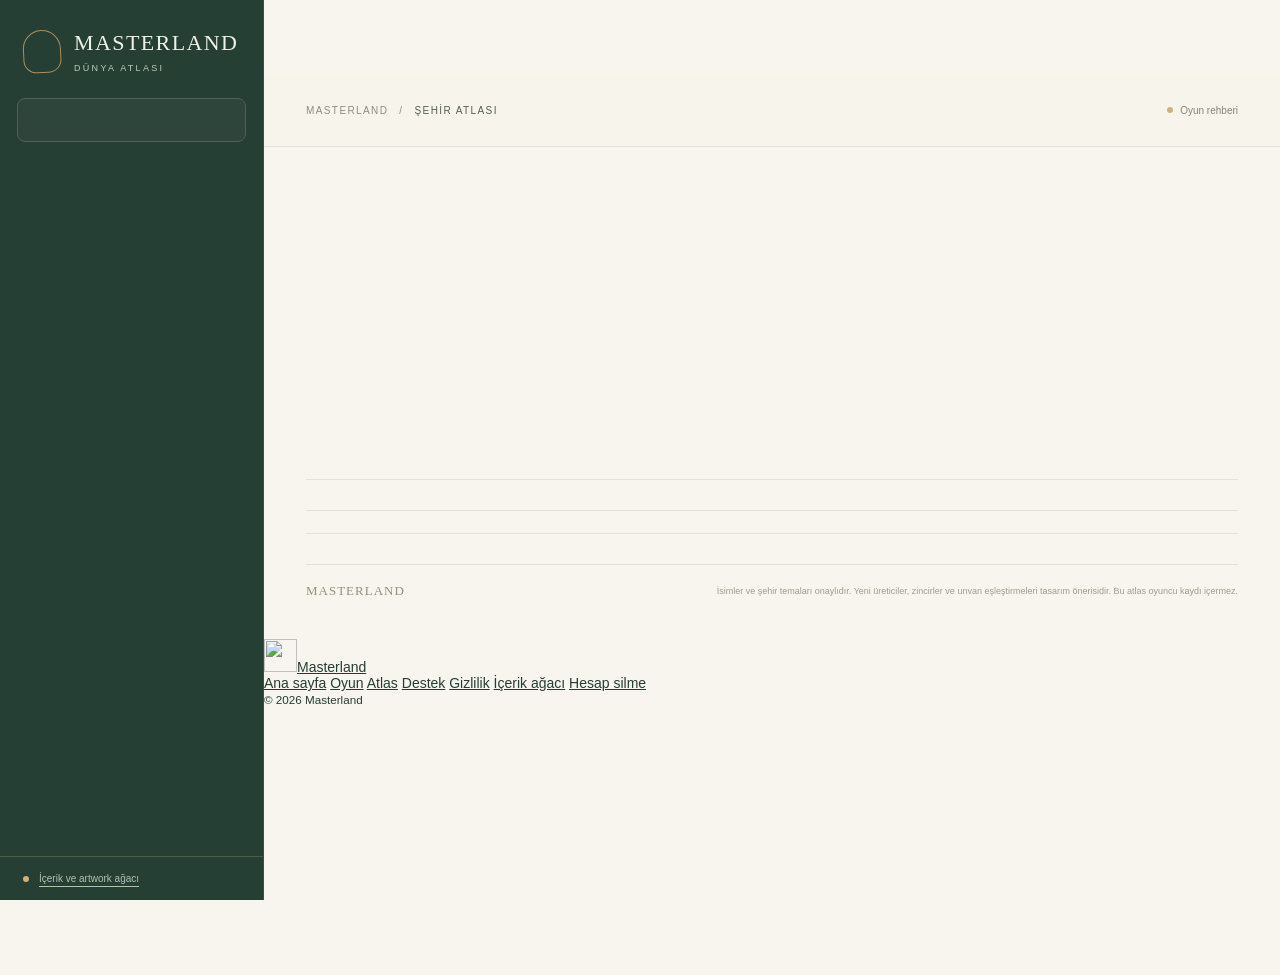
==== commit 60f34787: "Unify site navigation and publish the bilingual game guide" ====
--- a/public/atlas/index.html
+++ b/public/atlas/index.html
@@ -21,8 +21,25 @@
 @media print{.sidebar,.topbar,.tabs,.filter,.small-link,.hero-art,.foot{display:none}.main{margin:0}.content{padding:0}.producer-body{display:block!important}.producer{break-inside:avoid}.chain{grid-template-columns:repeat(4,1fr)}}
 </style>
 <link rel="stylesheet" href="/atlas/game-art.css">
-</head>
-<body class="atlas-game">
+<link rel="icon" type="image/png" sizes="32x32" href="/assets/favicon.png"><link rel="apple-touch-icon" sizes="180x180" href="/assets/apple-touch-icon.png">
+<link rel="stylesheet" href="/navigation.css?v=20261119"></head>
+<body class="atlas-game atlas-site">
+<!-- site:header -->
+<header class="site-header">
+<div class="site-header-inner">
+<a class="site-brand" href="/"><img src="/assets/icon.png" width="33" height="33" alt="">Masterland</a>
+<nav class="site-nav" aria-label="Main navigation"><a href="/" data-tr="Ana sayfa" data-en="Home">Ana sayfa</a>
+<a href="/game/" data-tr="Oyun" data-en="Game">Oyun</a>
+<a href="/atlas/" aria-current="page" data-tr="Atlas" data-en="Atlas">Atlas</a>
+<a href="/support/" data-tr="Destek" data-en="Support">Destek</a>
+<a href="/privacy/" data-tr="Gizlilik" data-en="Privacy">Gizlilik</a></nav>
+<div class="site-languages" role="group" aria-label="Dil / Language">
+<button type="button" data-set-language="tr" lang="tr" aria-label="Türkçe">TR</button>
+<button type="button" data-set-language="en" lang="en" aria-label="English">EN</button>
+</div>
+</div>
+</header>
+<!-- /site:header -->
 <div class="overlay" id="overlay"></div>
 <aside class="sidebar" id="sidebar" aria-label="Şehirler">
  <button class="close-nav" id="closeNav" aria-label="Menüyü kapat"></button>
@@ -32,13 +49,28 @@
  <div class="sidebar-bottom"><span class="status-dot"></span><a href="/atlas/tree/" data-i18n="treeLink" style="color:inherit;text-underline-offset:4px">İçerik ve artwork ağacı</a></div>
 </aside>
 <main class="main">
- <header class="topbar"><button class="menu-toggle" id="menuToggle" aria-expanded="false" aria-controls="sidebar"></button><div class="breadcrumbs"><span class="desktop">MASTERLAND</span><span class="desktop">/</span><b data-i18n="atlas">ŞEHİR ATLASI</b></div><div class="top-right"><span class="review-label"><span class="status-dot"></span><span data-i18n="reviewEdition">Oyun rehberi</span></span><div class="language" role="group" aria-label="Dil / Language"><button data-lang="tr" class="active" aria-pressed="true">TR</button><button data-lang="en" aria-pressed="false">EN</button></div></div></header>
- <div class="content"><section class="hero" id="hero" aria-labelledby="cityTitle"></section><div class="stats" id="stats"></div><div class="tabs" id="tabs" role="tablist" aria-label="İçerik bölümleri"></div><section id="panel" role="tabpanel" tabindex="0"></section><footer class="foot"><span class="brand-mini">MASTERLAND</span><p data-i18n="footer">İsimler ve şehir temaları onaylıdır. Yeni üreticiler, zincirler ve unvan eşleştirmeleri tasarım önerisidir. Bu atlas oyuncu kaydı içermez.</p></footer></div>
+ <header class="topbar"><button class="menu-toggle" id="menuToggle" aria-expanded="false" aria-controls="sidebar"></button><div class="breadcrumbs"><span class="desktop">MASTERLAND</span><span class="desktop">/</span><b data-i18n="atlas">ŞEHİR ATLASI</b></div><div class="top-right"><span class="review-label"><span class="status-dot"></span><span data-i18n="reviewEdition">Oyun rehberi</span></span></div></header>
+ <div class="content"><section class="hero" id="hero" aria-labelledby="cityTitle"></section><div class="stats" id="stats"></div><div class="tabs" id="tabs" role="tablist" aria-label="İçerik bölümleri"></div><section id="panel" role="tabpanel" tabindex="0"></section><div class="foot"><span class="brand-mini">MASTERLAND</span><p data-i18n="footer">İsimler ve şehir temaları onaylıdır. Yeni üreticiler, zincirler ve unvan eşleştirmeleri tasarım önerisidir. Bu atlas oyuncu kaydı içermez.</p></div></div>
+<!-- site:footer -->
+<footer class="site-footer">
+<div class="site-footer-inner">
+<a class="site-brand" href="/"><img src="/assets/icon.png" width="33" height="33" alt="">Masterland</a>
+<nav class="site-footer-nav" aria-label="Footer navigation"><a href="/" data-tr="Ana sayfa" data-en="Home">Ana sayfa</a>
+<a href="/game/" data-tr="Oyun" data-en="Game">Oyun</a>
+<a href="/atlas/" aria-current="page" data-tr="Atlas" data-en="Atlas">Atlas</a>
+<a href="/support/" data-tr="Destek" data-en="Support">Destek</a>
+<a href="/privacy/" data-tr="Gizlilik" data-en="Privacy">Gizlilik</a>
+<a href="/atlas/tree/" data-tr="İçerik ağacı" data-en="Content tree">İçerik ağacı</a>
+<a href="/delete-account/" data-tr="Hesap silme" data-en="Delete account">Hesap silme</a></nav>
+<small>© 2026 Masterland</small>
+</div>
+</footer>
+<!-- /site:footer -->
 </main>
 <div class="sr-only" id="announcement" aria-live="polite"></div>
-<script id="atlas-data" type="application/json">{"cities":[{"name":{"tr":"Belenyaka","en":"Meadowbrook"},"canonicalId":"city1","reference":"Skara Brae","scope":"active","order":1,"concept":{"tr":"Ekin, değirmen, fırın, süt ve meyve.","en":"Crops, milling, baking, dairy and fruit."},"tagline":{"tr":"Huzurlu başlangıç köyü","en":"A peaceful first village"},"mood":{"tr":"Lacivert kıyılar, canlı yeşil bahçeler, sıcak fırın ışığı.","en":"Navy shores, lush gardens and the warm light of a village bakery."},"symbol":"wheat","color":"#577348","tint":"#e6edce","producers":[{"name":{"tr":"Buğday Tarlası","en":"Wheat Field"},"canonicalId":"producer1","profession":"profession1","items":[{"source":null,"detail":{"tr":"Buğday başağı","en":"Wheat ear"},"surface":{"tr":"Buğday başağı","en":"Wheat ear"},"name":{"tr":"Buğday başağı","en":"Wheat ear"},"canonicalId":"item1","status":"existing","sprite":["/assets/game/sheet-0.webp",1774,887,79,106,309,269],"kind":"existing"},{"source":null,"detail":{"tr":"Buğday demeti","en":"Wheat sheaf"},"surface":{"tr":"Buğday demeti","en":"Wheat sheaf"},"name":{"tr":"Buğday demeti","en":"Wheat sheaf"},"canonicalId":"item2","status":"existing","sprite":["/assets/game/sheet-0.webp",1774,887,506,53,325,347],"kind":"existing"},{"source":null,"detail":{"tr":"Tahıl çuvalı","en":"Grain sack"},"surface":{"tr":"Tahıl çuvalı","en":"Grain sack"},"name":{"tr":"Tahıl çuvalı","en":"Grain sack"},"canonicalId":"item27","status":"existing","sprite":["/assets/game/sheet-1.webp",1254,1254,662,21,244,220],"kind":"existing"},{"source":null,"detail":{"tr":"Buğday arabası","en":"Wheat cart"},"surface":{"tr":"Buğday arabası","en":"Wheat cart"},"name":{"tr":"Buğday arabası","en":"Wheat cart"},"canonicalId":"item49","status":"existing","sprite":["/assets/game/sheet-1.webp",1254,1254,955,7,279,244],"kind":"existing"},{"source":null,"detail":{"tr":"Küçük saman yığını","en":"Small haystack"},"surface":{"tr":"Küçük saman yığını","en":"Small haystack"},"name":{"tr":"Küçük saman yığını","en":"Small haystack"},"canonicalId":"item100","status":"existing","sprite":["/assets/game/sheet-2.webp",1374,1145,0,0,229,229],"kind":"existing"},{"source":null,"detail":{"tr":"Bağlı saman balyaları","en":"Tied hay bales"},"surface":{"tr":"Bağlı saman balyaları","en":"Tied hay bales"},"name":{"tr":"Bağlı saman balyaları","en":"Tied hay bales"},"canonicalId":"item101","status":"existing","sprite":["/assets/game/sheet-2.webp",1374,1145,229,0,229,229],"kind":"existing"},{"source":null,"detail":{"tr":"Tahıl silosu","en":"Grain silo"},"surface":{"tr":"Tahıl silosu","en":"Grain silo"},"name":{"tr":"Tahıl silosu","en":"Grain silo"},"canonicalId":"item102","status":"existing","sprite":["/assets/game/sheet-2.webp",1374,1145,458,0,229,229],"kind":"existing"}],"achievement":{"tr":"Hasadın İmzası","en":"Harvest Signature"},"badge":{"tr":"Hasat Çelengi","en":"Harvest Wreath"},"mappingApproved":true,"id":"producer1","image":"/assets/game/producer1.webp","kind":"existing","source":null},{"name":{"tr":"Değirmen","en":"Windmill"},"canonicalId":"producer5","profession":"profession2","items":[{"source":null,"detail":{"tr":"Öğütülmüş tahıl","en":"Ground grain"},"surface":{"tr":"Öğütülmüş tahıl","en":"Ground grain"},"name":{"tr":"Öğütülmüş tahıl","en":"Ground grain"},"canonicalId":"item29","status":"existing","sprite":["/assets/game/sheet-0.webp",1774,887,921,127,369,209],"kind":"existing"},{"source":null,"detail":{"tr":"Küçük un torbası","en":"Small flour packet"},"surface":{"tr":"Küçük un torbası","en":"Small flour packet"},"name":{"tr":"Küçük un torbası","en":"Small flour packet"},"canonicalId":"item50","status":"existing","sprite":["/assets/game/sheet-3.webp",1261,1247,374,132,498,984],"kind":"existing"},{"source":null,"detail":{"tr":"Un çuvalı","en":"Flour sack"},"surface":{"tr":"Un çuvalı","en":"Flour sack"},"name":{"tr":"Un çuvalı","en":"Flour sack"},"canonicalId":"item51","status":"existing","sprite":["/assets/game/sheet-1.webp",1254,1254,661,261,246,236],"kind":"existing"},{"source":null,"detail":{"tr":"Un arabası","en":"Flour cart"},"surface":{"tr":"Un arabası","en":"Flour cart"},"name":{"tr":"Un arabası","en":"Flour cart"},"canonicalId":"item52","status":"existing","sprite":["/assets/game/sheet-1.webp",1254,1254,963,274,276,222],"kind":"existing"},{"source":null,"detail":{"tr":"Un eleği","en":"Flour sieve"},"surface":{"tr":"Un eleği","en":"Flour sieve"},"name":{"tr":"Un eleği","en":"Flour sieve"},"canonicalId":"item103","status":"existing","sprite":["/assets/game/sheet-2.webp",1374,1145,0,229,229,229],"kind":"existing"},{"source":null,"detail":{"tr":"El değirmeni","en":"Hand mill"},"surface":{"tr":"El değirmeni","en":"Hand mill"},"name":{"tr":"El değirmeni","en":"Hand mill"},"canonicalId":"item104","status":"existing","sprite":["/assets/game/sheet-2.webp",1374,1145,229,229,229,229],"kind":"existing"},{"source":null,"detail":{"tr":"Un fıçısı","en":"Flour barrel"},"surface":{"tr":"Un fıçısı","en":"Flour barrel"},"name":{"tr":"Un fıçısı","en":"Flour barrel"},"canonicalId":"item105","status":"existing","sprite":["/assets/game/sheet-2.webp",1374,1145,458,229,229,229],"kind":"existing"},{"source":null,"detail":{"tr":"Değirmen taşı","en":"Millstone"},"surface":{"tr":"Değirmen taşı","en":"Millstone"},"name":{"tr":"Değirmen taşı","en":"Millstone"},"canonicalId":"item106","status":"existing","sprite":["/assets/game/sheet-2.webp",1374,1145,687,229,229,229],"kind":"existing"}],"achievement":{"tr":"Değirmenin Ritmi","en":"Rhythm of the Mill"},"badge":{"tr":"Değirmen Mührü","en":"Mill Seal"},"mappingApproved":true,"id":"producer5","image":"/assets/game/producer5.webp","kind":"existing","source":null},{"name":{"tr":"Taş Fırın","en":"Stone Oven"},"canonicalId":"producer8","profession":"profession2","items":[{"source":null,"detail":{"tr":"Küçük ekmek","en":"Bread roll"},"surface":{"tr":"Küçük ekmek","en":"Bread roll"},"name":{"tr":"Küçük ekmek","en":"Bread roll"},"canonicalId":"item53","status":"existing","sprite":["/assets/game/sheet-0.webp",1774,887,74,547,293,243],"kind":"existing"},{"source":null,"detail":{"tr":"Somun ekmek","en":"Bread loaf"},"surface":{"tr":"Somun ekmek","en":"Bread loaf"},"name":{"tr":"Somun ekmek","en":"Bread loaf"},"canonicalId":"item6","status":"existing","sprite":["/assets/game/sheet-0.webp",1774,887,501,549,334,252],"kind":"existing"},{"source":null,"detail":{"tr":"Köy ekmeği","en":"Country loaf"},"surface":{"tr":"Köy ekmeği","en":"Country loaf"},"name":{"tr":"Köy ekmeği","en":"Country loaf"},"canonicalId":"item54","status":"existing","sprite":["/assets/game/sheet-1.webp",1254,1254,643,524,281,212],"kind":"existing"},{"source":null,"detail":{"tr":"Ekmek sepeti","en":"Bread basket"},"surface":{"tr":"Ekmek sepeti","en":"Bread basket"},"name":{"tr":"Ekmek sepeti","en":"Bread basket"},"canonicalId":"item7","status":"existing","sprite":["/assets/game/sheet-1.webp",1254,1254,958,508,280,236],"kind":"existing"},{"source":null,"detail":{"tr":"Örgü ekmek","en":"Braided bread"},"surface":{"tr":"Örgü ekmek","en":"Braided bread"},"name":{"tr":"Örgü ekmek","en":"Braided bread"},"canonicalId":"item107","status":"existing","sprite":["/assets/game/sheet-2.webp",1374,1145,0,458,229,229],"kind":"existing"},{"source":null,"detail":{"tr":"Baget","en":"Baguette"},"surface":{"tr":"Baget","en":"Baguette"},"name":{"tr":"Baget","en":"Baguette"},"canonicalId":"item108","status":"existing","sprite":["/assets/game/sheet-2.webp",1374,1145,229,458,229,229],"kind":"existing"},{"source":null,"detail":{"tr":"Otlu focaccia","en":"Herb focaccia"},"surface":{"tr":"Otlu focaccia","en":"Herb focaccia"},"name":{"tr":"Otlu focaccia","en":"Herb focaccia"},"canonicalId":"item109","status":"existing","sprite":["/assets/game/sheet-2.webp",1374,1145,458,458,229,229],"kind":"existing"},{"source":null,"detail":{"tr":"Köy ekmeği tabağı","en":"Country bread platter"},"surface":{"tr":"Köy ekmeği tabağı","en":"Country bread platter"},"name":{"tr":"Köy ekmeği tabağı","en":"Country bread platter"},"canonicalId":"item110","status":"existing","sprite":["/assets/game/sheet-2.webp",1374,1145,687,458,229,229],"kind":"existing"},{"source":null,"detail":{"tr":"Hasat çelengi","en":"Harvest wreath"},"surface":{"tr":"Hasat çelengi","en":"Harvest wreath"},"name":{"tr":"Hasat çelengi","en":"Harvest wreath"},"canonicalId":"item111","status":"existing","sprite":["/assets/game/sheet-2.webp",1374,1145,916,458,229,229],"kind":"existing"}],"achievement":{"tr":"Fırının Bereketi","en":"Bakery Bounty"},"badge":{"tr":"Altın Somun","en":"Golden Loaf"},"mappingApproved":true,"id":"producer8","image":"/assets/game/producer8.webp","kind":"existing","source":null},{"name":{"tr":"Süt Çiftliği","en":"Dairy Farm"},"canonicalId":"producer6","profession":"profession1","items":[{"source":null,"detail":{"tr":"Süt şişesi","en":"Milk bottle"},"surface":{"tr":"Süt şişesi","en":"Milk bottle"},"name":{"tr":"Süt şişesi","en":"Milk bottle"},"canonicalId":"item33","status":"existing","sprite":["/assets/game/sheet-0.webp",1774,887,1020,497,176,329],"kind":"existing"},{"source":null,"detail":{"tr":"Krema","en":"Cream"},"surface":{"tr":"Krema","en":"Cream"},"name":{"tr":"Krema","en":"Cream"},"canonicalId":"item34","status":"existing","sprite":["/assets/game/sheet-0.webp",1774,887,1385,538,329,271],"kind":"existing"},{"source":null,"detail":{"tr":"Tereyağı","en":"Butter"},"surface":{"tr":"Tereyağı","en":"Butter"},"name":{"tr":"Tereyağı","en":"Butter"},"canonicalId":"item35","status":"existing","sprite":["/assets/game/sheet-1.webp",1254,1254,651,786,264,217],"kind":"existing"},{"source":null,"detail":{"tr":"Peynir","en":"Cheese"},"surface":{"tr":"Peynir","en":"Cheese"},"name":{"tr":"Peynir","en":"Cheese"},"canonicalId":"item36","status":"existing","sprite":["/assets/game/sheet-1.webp",1254,1254,962,764,260,223],"kind":"existing"},{"source":null,"detail":{"tr":"Yoğurt","en":"Yogurt"},"surface":{"tr":"Yoğurt","en":"Yogurt"},"name":{"tr":"Yoğurt","en":"Yogurt"},"canonicalId":"item112","status":"existing","sprite":["/assets/game/sheet-2.webp",1374,1145,0,687,229,229],"kind":"existing"},{"source":null,"detail":{"tr":"Kaymak çömleği","en":"Clotted cream pot"},"surface":{"tr":"Kaymak çömleği","en":"Clotted cream pot"},"name":{"tr":"Kaymak çömleği","en":"Clotted cream pot"},"canonicalId":"item113","status":"existing","sprite":["/assets/game/sheet-2.webp",1374,1145,229,687,229,229],"kind":"existing"},{"source":null,"detail":{"tr":"Lor peyniri","en":"Curd cheese"},"surface":{"tr":"Lor peyniri","en":"Curd cheese"},"name":{"tr":"Lor peyniri","en":"Curd cheese"},"canonicalId":"item114","status":"existing","sprite":["/assets/game/sheet-2.webp",1374,1145,458,687,229,229],"kind":"existing"},{"source":null,"detail":{"tr":"Küflü peynir","en":"Blue cheese"},"surface":{"tr":"Küflü peynir","en":"Blue cheese"},"name":{"tr":"Küflü peynir","en":"Blue cheese"},"canonicalId":"item115","status":"existing","sprite":["/assets/game/sheet-2.webp",1374,1145,687,687,229,229],"kind":"existing"},{"source":null,"detail":{"tr":"Otlu peynir","en":"Herbed cheese"},"surface":{"tr":"Otlu peynir","en":"Herbed cheese"},"name":{"tr":"Otlu peynir","en":"Herbed cheese"},"canonicalId":"item116","status":"existing","sprite":["/assets/game/sheet-2.webp",1374,1145,916,687,229,229],"kind":"existing"},{"source":null,"detail":{"tr":"Peynir ustasının tabağı","en":"Cheesemaster platter"},"surface":{"tr":"Peynir ustasının tabağı","en":"Cheesemaster platter"},"name":{"tr":"Peynir ustasının tabağı","en":"Cheesemaster platter"},"canonicalId":"item117","status":"existing","sprite":["/assets/game/sheet-2.webp",1374,1145,1145,687,229,229],"kind":"existing"}],"achievement":{"tr":"Sütün Bereketi","en":"Dairy Bounty"},"badge":{"tr":"Kaymak Mührü","en":"Cream Seal"},"mappingApproved":true,"id":"producer6","image":"/assets/game/producer6.webp","kind":"existing","source":null},{"name":{"tr":"Meyve Bahçesi","en":"Orchard"},"canonicalId":"producer7","profession":"profession1","items":[{"source":null,"detail":{"tr":"Elma","en":"Apple"},"surface":{"tr":"Elma","en":"Apple"},"name":{"tr":"Elma","en":"Apple"},"canonicalId":"item37","status":"existing","sprite":["/assets/game/sheet-1.webp",1254,1254,50,1008,214,230],"kind":"existing"},{"source":null,"detail":{"tr":"Elma sepeti","en":"Apple basket"},"surface":{"tr":"Elma sepeti","en":"Apple basket"},"name":{"tr":"Elma sepeti","en":"Apple basket"},"canonicalId":"item55","status":"existing","sprite":["/assets/game/sheet-1.webp",1254,1254,340,1003,253,237],"kind":"existing"},{"source":null,"detail":{"tr":"Elma kasası","en":"Apple crate"},"surface":{"tr":"Elma kasası","en":"Apple crate"},"name":{"tr":"Elma kasası","en":"Apple crate"},"canonicalId":"item56","status":"existing","sprite":["/assets/game/sheet-1.webp",1254,1254,645,1003,272,236],"kind":"existing"},{"source":null,"detail":{"tr":"Elma reçeli","en":"Apple jam"},"surface":{"tr":"Elma reçeli","en":"Apple jam"},"name":{"tr":"Elma reçeli","en":"Apple jam"},"canonicalId":"item57","status":"existing","sprite":["/assets/game/sheet-1.webp",1254,1254,986,1003,221,237],"kind":"existing"},{"source":null,"detail":{"tr":"Elma suyu","en":"Apple juice"},"surface":{"tr":"Elma suyu","en":"Apple juice"},"name":{"tr":"Elma suyu","en":"Apple juice"},"canonicalId":"item118","status":"existing","sprite":["/assets/game/sheet-2.webp",1374,1145,0,916,229,229],"kind":"existing"},{"source":null,"detail":{"tr":"Kurutulmuş elma","en":"Dried apples"},"surface":{"tr":"Kurutulmuş elma","en":"Dried apples"},"name":{"tr":"Kurutulmuş elma","en":"Dried apples"},"canonicalId":"item119","status":"existing","sprite":["/assets/game/sheet-2.webp",1374,1145,229,916,229,229],"kind":"existing"},{"source":null,"detail":{"tr":"Şekerli elma","en":"Candy apple"},"surface":{"tr":"Şekerli elma","en":"Candy apple"},"name":{"tr":"Şekerli elma","en":"Candy apple"},"canonicalId":"item120","status":"existing","sprite":["/assets/game/sheet-2.webp",1374,1145,458,916,229,229],"kind":"existing"},{"source":null,"detail":{"tr":"Elma kompostosu","en":"Apple compote"},"surface":{"tr":"Elma kompostosu","en":"Apple compote"},"name":{"tr":"Elma kompostosu","en":"Apple compote"},"canonicalId":"item121","status":"existing","sprite":["/assets/game/sheet-2.webp",1374,1145,687,916,229,229],"kind":"existing"},{"source":null,"detail":{"tr":"Bereket sepeti","en":"Abundance basket"},"surface":{"tr":"Bereket sepeti","en":"Abundance basket"},"name":{"tr":"Bereket sepeti","en":"Abundance basket"},"canonicalId":"item122","status":"existing","sprite":["/assets/game/sheet-2.webp",1374,1145,916,916,229,229],"kind":"existing"},{"source":null,"detail":{"tr":"Bahçecinin kupası","en":"Gardener trophy"},"surface":{"tr":"Bahçecinin kupası","en":"Gardener trophy"},"name":{"tr":"Bahçecinin kupası","en":"Gardener trophy"},"canonicalId":"item123","status":"existing","sprite":["/assets/game/sheet-2.webp",1374,1145,1145,916,229,229],"kind":"existing"},{"source":null,"detail":{"tr":"Elma şırası","en":"Apple cider"},"surface":{"tr":"Elma şırası","en":"Apple cider"},"name":{"tr":"Elma şırası","en":"Apple cider"},"canonicalId":"item124","status":"existing","sprite":["/assets/game/sheet-4.webp",1586,992,396,794,199,198],"kind":"existing"},{"source":null,"detail":{"tr":"Altın elma tacı","en":"Golden apple crown"},"surface":{"tr":"Altın elma tacı","en":"Golden apple crown"},"name":{"tr":"Altın elma tacı","en":"Golden apple crown"},"canonicalId":"item125","status":"existing","sprite":["/assets/game/sheet-4.webp",1586,992,595,794,198,198],"kind":"existing"}],"achievement":{"tr":"Bahçenin Armağanı","en":"Orchard Gifts"},"badge":{"tr":"Elma Çelengi","en":"Apple Wreath"},"mappingApproved":true,"id":"producer7","image":"/assets/game/producer7.webp","kind":"existing","source":null}],"image":"/assets/game/city1.webp","release":"playable","combo":{"tr":"Köy Zanaatkârı","en":"Village Artisan"}},{"name":{"tr":"Badınca","en":"Baker’s Market"},"canonicalId":"city2","reference":"New Haven","scope":"active","order":2,"concept":{"tr":"Kurabiye, tart, pasta, çikolata ve şekerleme.","en":"Cookies, tarts, cakes, chocolate and confectionery."},"tagline":{"tr":"Çiçekli pastane kasabası","en":"A town of blossoms and bakeries"},"mood":{"tr":"Pembe cepheler, çiçekli tezgâhlar ve sıcak pastane tonları.","en":"Pink facades, flower-filled counters and warm patisserie colors."},"symbol":"cake","color":"#b56778","tint":"#f7dfe5","producers":[{"name":{"tr":"Kurabiye Fırını","en":"Cookie Oven"},"canonicalId":"producer10","profession":"profession5","items":[{"source":null,"detail":{"tr":"Vanilyalı bisküvi","en":"Vanilla biscuit"},"surface":{"tr":"Vanilyalı bisküvi","en":"Vanilla biscuit"},"name":{"tr":"Vanilyalı bisküvi","en":"Vanilla biscuit"},"canonicalId":"item126","status":"existing","sprite":["/assets/game/sheet-5.webp",1586,992,0,0,198,198],"kind":"existing"},{"source":null,"detail":{"tr":"Tereyağlı kurabiye","en":"Butter cookie"},"surface":{"tr":"Tereyağlı kurabiye","en":"Butter cookie"},"name":{"tr":"Tereyağlı kurabiye","en":"Butter cookie"},"canonicalId":"item127","status":"existing","sprite":["/assets/game/sheet-5.webp",1586,992,198,0,198,198],"kind":"existing"},{"source":null,"detail":{"tr":"Çikolatalı kurabiye","en":"Chocolate cookie"},"surface":{"tr":"Çikolatalı kurabiye","en":"Chocolate cookie"},"name":{"tr":"Çikolatalı kurabiye","en":"Chocolate cookie"},"canonicalId":"item128","status":"existing","sprite":["/assets/game/sheet-5.webp",1586,992,396,0,199,198],"kind":"existing"},{"source":null,"detail":{"tr":"Duble çikolata yığını","en":"Double chocolate stack"},"surface":{"tr":"Duble çikolata yığını","en":"Double chocolate stack"},"name":{"tr":"Duble çikolata yığını","en":"Double chocolate stack"},"canonicalId":"item129","status":"existing","sprite":["/assets/game/sheet-5.webp",1586,992,595,0,198,198],"kind":"existing"},{"source":null,"detail":{"tr":"Kurabiye kutusu","en":"Cookie box"},"surface":{"tr":"Kurabiye kutusu","en":"Cookie box"},"name":{"tr":"Kurabiye kutusu","en":"Cookie box"},"canonicalId":"item130","status":"existing","sprite":["/assets/game/sheet-5.webp",1586,992,793,0,198,198],"kind":"existing"},{"source":null,"detail":{"tr":"Ustanın kurabiye seçkisi","en":"Master cookie selection"},"surface":{"tr":"Ustanın kurabiye seçkisi","en":"Master cookie selection"},"name":{"tr":"Ustanın kurabiye seçkisi","en":"Master cookie selection"},"canonicalId":"item131","status":"existing","sprite":["/assets/game/sheet-5.webp",1586,992,991,0,199,198],"kind":"existing"},{"source":null,"detail":{"tr":"Kurabiye kulesi","en":"Cookie tower"},"surface":{"tr":"Kurabiye kulesi","en":"Cookie tower"},"name":{"tr":"Kurabiye kulesi","en":"Cookie tower"},"canonicalId":"item132","status":"existing","sprite":["/assets/game/sheet-5.webp",1586,992,1190,0,198,198],"kind":"existing"}],"achievement":{"tr":"Kurabiye İmzası","en":"Cookie Signature"},"badge":{"tr":"Altın Bisküvi","en":"Golden Biscuit"},"mappingApproved":false,"id":"producer10","image":"/assets/game/producer10.webp","kind":"existing","source":null},{"name":{"tr":"Tart Tezgâhı","en":"Tart Counter"},"canonicalId":"producer11","profession":"profession5","items":[{"source":null,"detail":{"tr":"Tart tabanı","en":"Tart shell"},"surface":{"tr":"Tart tabanı","en":"Tart shell"},"name":{"tr":"Tart tabanı","en":"Tart shell"},"canonicalId":"item133","status":"existing","sprite":["/assets/game/sheet-5.webp",1586,992,1388,0,198,198],"kind":"existing"},{"source":null,"detail":{"tr":"Limonlu tart","en":"Lemon tart"},"surface":{"tr":"Limonlu tart","en":"Lemon tart"},"name":{"tr":"Limonlu tart","en":"Lemon tart"},"canonicalId":"item134","status":"existing","sprite":["/assets/game/sheet-5.webp",1586,992,0,198,198,199],"kind":"existing"},{"source":null,"detail":{"tr":"Elmalı tart","en":"Apple tart"},"surface":{"tr":"Elmalı tart","en":"Apple tart"},"name":{"tr":"Elmalı tart","en":"Apple tart"},"canonicalId":"item135","status":"existing","sprite":["/assets/game/sheet-5.webp",1586,992,198,198,198,199],"kind":"existing"},{"source":null,"detail":{"tr":"Çilekli tart","en":"Strawberry tart"},"surface":{"tr":"Çilekli tart","en":"Strawberry tart"},"name":{"tr":"Çilekli tart","en":"Strawberry tart"},"canonicalId":"item136","status":"existing","sprite":["/assets/game/sheet-5.webp",1586,992,396,198,199,199],"kind":"existing"},{"source":null,"detail":{"tr":"Yaban mersinli tart","en":"Blueberry tart"},"surface":{"tr":"Yaban mersinli tart","en":"Blueberry tart"},"name":{"tr":"Yaban mersinli tart","en":"Blueberry tart"},"canonicalId":"item137","status":"existing","sprite":["/assets/game/sheet-5.webp",1586,992,595,198,198,199],"kind":"existing"},{"source":null,"detail":{"tr":"Çikolatalı tart","en":"Chocolate tart"},"surface":{"tr":"Çikolatalı tart","en":"Chocolate tart"},"name":{"tr":"Çikolatalı tart","en":"Chocolate tart"},"canonicalId":"item138","status":"existing","sprite":["/assets/game/sheet-5.webp",1586,992,793,198,198,199],"kind":"existing"},{"source":null,"detail":{"tr":"Vişneli turta","en":"Cherry pie"},"surface":{"tr":"Vişneli turta","en":"Cherry pie"},"name":{"tr":"Vişneli turta","en":"Cherry pie"},"canonicalId":"item139","status":"existing","sprite":["/assets/game/sheet-5.webp",1586,992,991,198,199,199],"kind":"existing"},{"source":null,"detail":{"tr":"Tart ziyafeti","en":"Tart feast"},"surface":{"tr":"Tart ziyafeti","en":"Tart feast"},"name":{"tr":"Tart ziyafeti","en":"Tart feast"},"canonicalId":"item140","status":"existing","sprite":["/assets/game/sheet-5.webp",1586,992,1190,198,198,199],"kind":"existing"}],"achievement":{"tr":"Meyveli Ustalık","en":"Fruity Finesse"},"badge":{"tr":"Yakut Tart","en":"Ruby Tart"},"mappingApproved":false,"id":"producer11","image":"/assets/game/producer11.webp","kind":"existing","source":null},{"name":{"tr":"Pasta Atölyesi","en":"Cake Workshop"},"canonicalId":"producer12","profession":"profession5","items":[{"source":null,"detail":{"tr":"Pandispanya","en":"Sponge cake"},"surface":{"tr":"Pandispanya","en":"Sponge cake"},"name":{"tr":"Pandispanya","en":"Sponge cake"},"canonicalId":"item141","status":"existing","sprite":["/assets/game/sheet-5.webp",1586,992,1388,198,198,199],"kind":"existing"},{"source":null,"detail":{"tr":"Çift pandispanya","en":"Double sponge cake"},"surface":{"tr":"Çift pandispanya","en":"Double sponge cake"},"name":{"tr":"Çift pandispanya","en":"Double sponge cake"},"canonicalId":"item142","status":"existing","sprite":["/assets/game/sheet-5.webp",1586,992,0,397,198,198],"kind":"existing"},{"source":null,"detail":{"tr":"Kremalı pasta","en":"Cream cake"},"surface":{"tr":"Kremalı pasta","en":"Cream cake"},"name":{"tr":"Kremalı pasta","en":"Cream cake"},"canonicalId":"item143","status":"existing","sprite":["/assets/game/sheet-5.webp",1586,992,198,397,198,198],"kind":"existing"},{"source":null,"detail":{"tr":"Pembe pasta","en":"Pink cake"},"surface":{"tr":"Pembe pasta","en":"Pink cake"},"name":{"tr":"Pembe pasta","en":"Pink cake"},"canonicalId":"item144","status":"existing","sprite":["/assets/game/sheet-5.webp",1586,992,396,397,199,198],"kind":"existing"},{"source":null,"detail":{"tr":"Çilekli doğum günü pastası","en":"Strawberry birthday cake"},"surface":{"tr":"Çilekli doğum günü pastası","en":"Strawberry birthday cake"},"name":{"tr":"Çilekli doğum günü pastası","en":"Strawberry birthday cake"},"canonicalId":"item145","status":"existing","sprite":["/assets/game/sheet-5.webp",1586,992,595,397,198,198],"kind":"existing"},{"source":null,"detail":{"tr":"İki katlı çiçekli pasta","en":"Two-tier floral cake"},"surface":{"tr":"İki katlı çiçekli pasta","en":"Two-tier floral cake"},"name":{"tr":"İki katlı çiçekli pasta","en":"Two-tier floral cake"},"canonicalId":"item146","status":"existing","sprite":["/assets/game/sheet-5.webp",1586,992,793,397,198,198],"kind":"existing"},{"source":null,"detail":{"tr":"Düğün pastası","en":"Wedding cake"},"surface":{"tr":"Düğün pastası","en":"Wedding cake"},"name":{"tr":"Düğün pastası","en":"Wedding cake"},"canonicalId":"item147","status":"existing","sprite":["/assets/game/sheet-5.webp",1586,992,991,397,199,198],"kind":"existing"},{"source":null,"detail":{"tr":"Kraliyet pastası","en":"Royal cake"},"surface":{"tr":"Kraliyet pastası","en":"Royal cake"},"name":{"tr":"Kraliyet pastası","en":"Royal cake"},"canonicalId":"item148","status":"existing","sprite":["/assets/game/sheet-5.webp",1586,992,1190,397,198,198],"kind":"existing"},{"source":null,"detail":{"tr":"Gül pastası kulesi","en":"Rose cake tower"},"surface":{"tr":"Gül pastası kulesi","en":"Rose cake tower"},"name":{"tr":"Gül pastası kulesi","en":"Rose cake tower"},"canonicalId":"item149","status":"existing","sprite":["/assets/game/sheet-5.webp",1586,992,1388,397,198,198],"kind":"existing"}],"achievement":{"tr":"Kat Kat Zarafet","en":"Layers of Elegance"},"badge":{"tr":"Katlı Pasta Tacı","en":"Layered Cake Crown"},"mappingApproved":false,"id":"producer12","image":"/assets/game/producer12.webp","kind":"existing","source":null},{"name":{"tr":"Çikolata Dükkânı","en":"Chocolate Shop"},"canonicalId":"producer13","profession":"profession6","items":[{"source":null,"detail":{"tr":"Kakao çekirdeği","en":"Cocoa bean"},"surface":{"tr":"Kakao çekirdeği","en":"Cocoa bean"},"name":{"tr":"Kakao çekirdeği","en":"Cocoa bean"},"canonicalId":"item150","status":"existing","sprite":["/assets/game/sheet-5.webp",1586,992,0,595,198,199],"kind":"existing"},{"source":null,"detail":{"tr":"Kakao tozu","en":"Cocoa powder"},"surface":{"tr":"Kakao tozu","en":"Cocoa powder"},"name":{"tr":"Kakao tozu","en":"Cocoa powder"},"canonicalId":"item151","status":"existing","sprite":["/assets/game/sheet-5.webp",1586,992,198,595,198,199],"kind":"existing"},{"source":null,"detail":{"tr":"Bitter çikolata","en":"Dark chocolate"},"surface":{"tr":"Bitter çikolata","en":"Dark chocolate"},"name":{"tr":"Bitter çikolata","en":"Dark chocolate"},"canonicalId":"item152","status":"existing","sprite":["/assets/game/sheet-5.webp",1586,992,396,595,199,199],"kind":"existing"},{"source":null,"detail":{"tr":"Sütlü çikolata","en":"Milk chocolate"},"surface":{"tr":"Sütlü çikolata","en":"Milk chocolate"},"name":{"tr":"Sütlü çikolata","en":"Milk chocolate"},"canonicalId":"item153","status":"existing","sprite":["/assets/game/sheet-5.webp",1586,992,595,595,198,199],"kind":"existing"},{"source":null,"detail":{"tr":"Trüf","en":"Truffle"},"surface":{"tr":"Trüf","en":"Truffle"},"name":{"tr":"Trüf","en":"Truffle"},"canonicalId":"item154","status":"existing","sprite":["/assets/game/sheet-5.webp",1586,992,793,595,198,199],"kind":"existing"},{"source":null,"detail":{"tr":"Trüf kutusu","en":"Truffle box"},"surface":{"tr":"Trüf kutusu","en":"Truffle box"},"name":{"tr":"Trüf kutusu","en":"Truffle box"},"canonicalId":"item155","status":"existing","sprite":["/assets/game/sheet-5.webp",1586,992,991,595,199,199],"kind":"existing"},{"source":null,"detail":{"tr":"Pralin tabağı","en":"Praline platter"},"surface":{"tr":"Pralin tabağı","en":"Praline platter"},"name":{"tr":"Pralin tabağı","en":"Praline platter"},"canonicalId":"item156","status":"existing","sprite":["/assets/game/sheet-5.webp",1586,992,1190,595,198,199],"kind":"existing"},{"source":null,"detail":{"tr":"Çikolata hediye sepeti","en":"Chocolate gift basket"},"surface":{"tr":"Çikolata hediye sepeti","en":"Chocolate gift basket"},"name":{"tr":"Çikolata hediye sepeti","en":"Chocolate gift basket"},"canonicalId":"item157","status":"existing","sprite":["/assets/game/sheet-5.webp",1586,992,1388,595,198,199],"kind":"existing"},{"source":null,"detail":{"tr":"Çikolata şelalesi","en":"Chocolate fountain"},"surface":{"tr":"Çikolata şelalesi","en":"Chocolate fountain"},"name":{"tr":"Çikolata şelalesi","en":"Chocolate fountain"},"canonicalId":"item158","status":"existing","sprite":["/assets/game/sheet-5.webp",1586,992,0,794,198,198],"kind":"existing"},{"source":null,"detail":{"tr":"Çikolata ustasının kupası","en":"Chocolatier trophy"},"surface":{"tr":"Çikolata ustasının kupası","en":"Chocolatier trophy"},"name":{"tr":"Çikolata ustasının kupası","en":"Chocolatier trophy"},"canonicalId":"item159","status":"existing","sprite":["/assets/game/sheet-5.webp",1586,992,198,794,198,198],"kind":"existing"}],"achievement":{"tr":"Kakaonun Sırrı","en":"Cocoa Secrets"},"badge":{"tr":"Kakao Mührü","en":"Cocoa Seal"},"mappingApproved":false,"id":"producer13","image":"/assets/game/producer13.webp","kind":"existing","source":null},{"name":{"tr":"Şekerleme Tezgâhı","en":"Candy Counter"},"canonicalId":null,"profession":"profession6","items":[{"source":null,"detail":{"tr":"Meyveli şeker","en":"Fruit candy"},"surface":{"tr":"Meyveli şeker","en":"Fruit candy"},"canonicalId":"item160","name":{"tr":"Meyveli şeker","en":"Fruit candy"},"sprite":["/assets/game/sheet-6.webp",1774,887,75,123,312,230],"status":"existing","kind":"existing"},{"source":null,"detail":{"tr":"Çizgili nane şekeri","en":"Striped peppermint"},"surface":{"tr":"Çizgili nane şekeri","en":"Striped peppermint"},"canonicalId":"item161","name":{"tr":"Çizgili nane şekeri","en":"Striped peppermint"},"sprite":["/assets/game/sheet-6.webp",1774,887,530,115,266,254],"status":"existing","kind":"existing"},{"source":null,"detail":{"tr":"Renkli lolipoplar","en":"Colorful lollipops"},"surface":{"tr":"Renkli lolipoplar","en":"Colorful lollipops"},"canonicalId":"item162","name":{"tr":"Renkli lolipoplar","en":"Colorful lollipops"},"sprite":["/assets/game/sheet-6.webp",1774,887,939,64,331,342],"status":"existing","kind":"existing"},{"source":null,"detail":{"tr":"Şekerleme kâsesi","en":"Candy bowl"},"surface":{"tr":"Şekerleme kâsesi","en":"Candy bowl"},"canonicalId":"item163","name":{"tr":"Şekerleme kâsesi","en":"Candy bowl"},"sprite":["/assets/game/sheet-6.webp",1774,887,1379,94,327,289],"status":"existing","kind":"existing"},{"source":null,"detail":{"tr":"Şeker kavanozu","en":"Candy jar"},"surface":{"tr":"Şeker kavanozu","en":"Candy jar"},"canonicalId":"item164","name":{"tr":"Şeker kavanozu","en":"Candy jar"},"sprite":["/assets/game/sheet-6.webp",1774,887,82,488,280,356],"status":"existing","kind":"existing"},{"source":null,"detail":{"tr":"Hediye şeker kutusu","en":"Candy gift box"},"surface":{"tr":"Hediye şeker kutusu","en":"Candy gift box"},"canonicalId":"item165","name":{"tr":"Hediye şeker kutusu","en":"Candy gift box"},"sprite":["/assets/game/sheet-6.webp",1774,887,474,485,373,368],"status":"existing","kind":"existing"},{"source":null,"detail":{"tr":"Şekerleme kulesi","en":"Candy tower"},"surface":{"tr":"Şekerleme kulesi","en":"Candy tower"},"canonicalId":"item166","name":{"tr":"Şekerleme kulesi","en":"Candy tower"},"sprite":["/assets/game/sheet-6.webp",1774,887,933,464,343,394],"status":"existing","kind":"existing"}],"achievement":{"tr":"Tatlı Dokunuş","en":"Sweet Touch"},"badge":{"tr":"Şeker Çiçeği","en":"Sugar Blossom"},"mappingApproved":false,"id":"producer14","image":"/assets/game/producer14.webp","kind":"existing","source":null}],"image":"/assets/game/city2.webp","release":"playable","combo":{"tr":"Şef","en":"Chef"}},{"name":{"tr":"Yalıkoru","en":"Timberbay"},"canonicalId":"city3","reference":"Cove","scope":"active","order":3,"concept":{"tr":"Balıkçılık, odunculuk ve marangozluk.","en":"Fishing, logging and carpentry."},"tagline":{"tr":"Ahşap kıyı kasabası","en":"A timber-built coastal town"},"mood":{"tr":"Turkuaz su, ahşap iskeleler ve kıyıdaki ağaçlar.","en":"Turquoise water, wooden jetties and trees along the shore."},"symbol":"fish","color":"#397d80","tint":"#d8eeee","producers":[{"name":{"tr":"Balıkçı iskelesi","en":"Fishing Pier"},"canonicalId":"producer3","profession":"profession3","items":[{"source":null,"detail":{"tr":"Küçük balık","en":"Small fish"},"surface":{"tr":"Küçük balık","en":"Small fish"},"name":{"tr":"Küçük balık","en":"Small fish"},"canonicalId":"item15","status":"existing","sprite":["/assets/game/sheet-7.webp",1504,940,3,27,182,133],"kind":"existing"},{"source":null,"detail":{"tr":"Büyük balık","en":"Large fish"},"surface":{"tr":"Büyük balık","en":"Large fish"},"name":{"tr":"Büyük balık","en":"Large fish"},"canonicalId":"item16","status":"existing","sprite":["/assets/game/sheet-7.webp",1504,940,191,35,182,117],"kind":"existing"},{"source":null,"detail":{"tr":"Balık demeti","en":"Fish bundle"},"surface":{"tr":"Balık demeti","en":"Fish bundle"},"name":{"tr":"Balık demeti","en":"Fish bundle"},"canonicalId":"item17","status":"existing","sprite":["/assets/game/sheet-7.webp",1504,940,379,19,182,149],"kind":"existing"},{"source":null,"detail":{"tr":"Balık sepeti","en":"Fish basket"},"surface":{"tr":"Balık sepeti","en":"Fish basket"},"name":{"tr":"Balık sepeti","en":"Fish basket"},"canonicalId":"item18","status":"existing","sprite":["/assets/game/sheet-7.webp",1504,940,571,3,173,182],"kind":"existing"},{"source":null,"detail":{"tr":"Balık kasası","en":"Fish crate"},"surface":{"tr":"Balık kasası","en":"Fish crate"},"name":{"tr":"Balık kasası","en":"Fish crate"},"canonicalId":"item19","status":"existing","sprite":["/assets/game/sheet-7.webp",1504,940,755,13,182,161],"kind":"existing"},{"source":null,"detail":{"tr":"Balık fıçısı","en":"Fish barrel"},"surface":{"tr":"Balık fıçısı","en":"Fish barrel"},"name":{"tr":"Balık fıçısı","en":"Fish barrel"},"canonicalId":"item20","status":"existing","sprite":["/assets/game/sheet-7.webp",1504,940,953,3,162,182],"kind":"existing"},{"source":null,"detail":{"tr":"Balık tezgâhı","en":"Fish Stall"},"surface":{"tr":"Balık tezgâhı","en":"Fish Stall"},"canonicalId":"item195","name":{"tr":"Balık tezgâhı","en":"Fish Stall"},"sprite":["/assets/game/sheet-7.webp",1504,940,1131,3,181,182],"status":"existing","kind":"existing"},{"source":null,"detail":{"tr":"Balıkçı seçkisi","en":"Fisher’s Selection"},"surface":{"tr":"Balıkçı seçkisi","en":"Fisher’s Selection"},"canonicalId":"item196","name":{"tr":"Balıkçı seçkisi","en":"Fisher’s Selection"},"sprite":["/assets/game/sheet-7.webp",1504,940,1319,16,182,156],"status":"existing","kind":"existing"}],"achievement":{"tr":"Denizin Bereketi","en":"Sea Bounty"},"badge":{"tr":"Turkuaz Balık","en":"Turquoise Fish"},"mappingApproved":false,"id":"producer3","image":"/assets/game/producer3.webp","kind":"existing","source":null},{"name":{"tr":"Odun yığını","en":"Woodpile"},"canonicalId":"producer4","profession":"profession4","items":[{"source":null,"detail":{"tr":"Dal","en":"Branch"},"surface":{"tr":"Dal","en":"Branch"},"name":{"tr":"Dal","en":"Branch"},"canonicalId":"item21","status":"existing","sprite":["/assets/game/sheet-7.webp",1504,940,3,204,182,156],"kind":"existing"},{"source":null,"detail":{"tr":"Kütük","en":"Log"},"surface":{"tr":"Kütük","en":"Log"},"name":{"tr":"Kütük","en":"Log"},"canonicalId":"item22","status":"existing","sprite":["/assets/game/sheet-7.webp",1504,940,191,205,182,153],"kind":"existing"},{"source":null,"detail":{"tr":"Tahta","en":"Plank"},"surface":{"tr":"Tahta","en":"Plank"},"name":{"tr":"Tahta","en":"Plank"},"canonicalId":"item23","status":"existing","sprite":["/assets/game/sheet-7.webp",1504,940,379,209,182,145],"kind":"existing"},{"source":null,"detail":{"tr":"Tabure","en":"Stool"},"surface":{"tr":"Tabure","en":"Stool"},"name":{"tr":"Tabure","en":"Stool"},"canonicalId":"item24","status":"existing","sprite":["/assets/game/sheet-7.webp",1504,940,571,191,173,182],"kind":"existing"},{"source":null,"detail":{"tr":"Sandalye","en":"Chair"},"surface":{"tr":"Sandalye","en":"Chair"},"name":{"tr":"Sandalye","en":"Chair"},"canonicalId":"item25","status":"existing","sprite":["/assets/game/sheet-7.webp",1504,940,778,191,136,182],"kind":"existing"},{"source":null,"detail":{"tr":"Masa","en":"Table"},"surface":{"tr":"Masa","en":"Table"},"name":{"tr":"Masa","en":"Table"},"canonicalId":"item26","status":"existing","sprite":["/assets/game/sheet-7.webp",1504,940,943,213,182,137],"kind":"existing"},{"source":null,"detail":{"tr":"Oyma masa","en":"Carved Table"},"surface":{"tr":"Oyma masa","en":"Carved Table"},"canonicalId":"item197","name":{"tr":"Oyma masa","en":"Carved Table"},"sprite":["/assets/game/sheet-7.webp",1504,940,1131,213,182,137],"status":"existing","kind":"existing"},{"source":null,"detail":{"tr":"Usta mobilya takımı","en":"Master Furniture Set"},"surface":{"tr":"Usta mobilya takımı","en":"Master Furniture Set"},"canonicalId":"item198","name":{"tr":"Usta mobilya takımı","en":"Master Furniture Set"},"sprite":["/assets/game/sheet-7.webp",1504,940,1319,192,182,180],"status":"existing","kind":"existing"}],"achievement":{"tr":"Ahşabın İmzası","en":"Timber Signature"},"badge":{"tr":"Oyma Yaprak","en":"Carved Leaf"},"mappingApproved":false,"id":"producer4","image":"/assets/game/producer4.webp","kind":"existing","source":null},{"name":{"tr":"Balıkçı Donanımı","en":"Fishing Equipment"},"canonicalId":null,"profession":"profession3","items":[{"source":null,"detail":{"tr":"Balıkçı ipi","en":"Fishing Line"},"surface":{"tr":"Balıkçı ipi","en":"Fishing Line"},"canonicalId":"item167","name":{"tr":"Balıkçı ipi","en":"Fishing Line"},"sprite":["/assets/game/sheet-7.webp",1504,940,14,379,160,182],"status":"existing","kind":"existing"},{"source":null,"detail":{"tr":"Olta kancası","en":"Fish Hook"},"surface":{"tr":"Olta kancası","en":"Fish Hook"},"canonicalId":"item199","name":{"tr":"Olta kancası","en":"Fish Hook"},"sprite":["/assets/game/sheet-7.webp",1504,940,214,379,136,182],"status":"existing","kind":"existing"},{"source":null,"detail":{"tr":"Olta","en":"Fishing Pole"},"surface":{"tr":"Olta","en":"Fishing Pole"},"canonicalId":"item200","name":{"tr":"Olta","en":"Fishing Pole"},"sprite":["/assets/game/sheet-7.webp",1504,940,379,383,182,173],"status":"existing","kind":"existing"},{"source":null,"detail":{"tr":"Balık ağı","en":"Fishing Net"},"surface":{"tr":"Balık ağı","en":"Fishing Net"},"canonicalId":"item168","name":{"tr":"Balık ağı","en":"Fishing Net"},"sprite":["/assets/game/sheet-7.webp",1504,940,567,380,182,179],"status":"existing","kind":"existing"},{"source":null,"detail":{"tr":"Özel balık ağı","en":"Special Fishing Net"},"surface":{"tr":"Özel balık ağı","en":"Special Fishing Net"},"canonicalId":"item201","name":{"tr":"Özel balık ağı","en":"Special Fishing Net"},"sprite":["/assets/game/sheet-7.webp",1504,940,758,379,175,182],"status":"existing","kind":"existing"},{"source":null,"detail":{"tr":"Mesajlı şişe","en":"Message in a Bottle"},"surface":{"tr":"Mesajlı şişe","en":"Message in a Bottle"},"canonicalId":"item202","name":{"tr":"Mesajlı şişe","en":"Message in a Bottle"},"sprite":["/assets/game/sheet-7.webp",1504,940,955,379,158,182],"status":"existing","kind":"existing"},{"source":null,"detail":{"tr":"Deniz haritası","en":"Sea Chart"},"surface":{"tr":"Deniz haritası","en":"Sea Chart"},"canonicalId":"item203","name":{"tr":"Deniz haritası","en":"Sea Chart"},"sprite":["/assets/game/sheet-7.webp",1504,940,1131,388,182,163],"status":"existing","kind":"existing"}],"achievement":{"tr":"İlmek İlmek Deniz","en":"Knot by Knot"},"badge":{"tr":"Ağ Düğümü","en":"Net Knot"},"mappingApproved":false,"id":"producer15","image":"/assets/game/producer15.webp","kind":"existing","source":null},{"name":{"tr":"Tekne Atölyesi","en":"Boat Workshop"},"canonicalId":null,"profession":"profession7","items":[{"source":null,"detail":{"tr":"Tahta çıta","en":"Wooden Slat"},"surface":{"tr":"Tahta çıta","en":"Wooden Slat"},"canonicalId":"item204","name":{"tr":"Tahta çıta","en":"Wooden Slat"},"sprite":["/assets/game/sheet-7.webp",1504,940,3,582,182,152],"status":"existing","kind":"existing"},{"source":null,"detail":{"tr":"Tekne omurgası","en":"Boat Keel"},"surface":{"tr":"Tekne omurgası","en":"Boat Keel"},"canonicalId":"item205","name":{"tr":"Tekne omurgası","en":"Boat Keel"},"sprite":["/assets/game/sheet-7.webp",1504,940,191,572,182,172],"status":"existing","kind":"existing"},{"source":null,"detail":{"tr":"Sandal gövdesi","en":"Rowboat Hull"},"surface":{"tr":"Sandal gövdesi","en":"Rowboat Hull"},"canonicalId":"item206","name":{"tr":"Sandal gövdesi","en":"Rowboat Hull"},"sprite":["/assets/game/sheet-7.webp",1504,940,379,582,182,151],"status":"existing","kind":"existing"},{"source":null,"detail":{"tr":"Kürekli sandal","en":"Rowboat"},"surface":{"tr":"Kürekli sandal","en":"Rowboat"},"canonicalId":"item169","name":{"tr":"Kürekli sandal","en":"Rowboat"},"sprite":["/assets/game/sheet-7.webp",1504,940,567,582,182,151],"status":"existing","kind":"existing"},{"source":null,"detail":{"tr":"Yelkenli sandal","en":"Sailing Dinghy"},"surface":{"tr":"Yelkenli sandal","en":"Sailing Dinghy"},"canonicalId":"item207","name":{"tr":"Yelkenli sandal","en":"Sailing Dinghy"},"sprite":["/assets/game/sheet-7.webp",1504,940,764,567,163,182],"status":"existing","kind":"existing"},{"source":null,"detail":{"tr":"Balıkçı teknesi","en":"Fishing Boat"},"surface":{"tr":"Balıkçı teknesi","en":"Fishing Boat"},"canonicalId":"item208","name":{"tr":"Balıkçı teknesi","en":"Fishing Boat"},"sprite":["/assets/game/sheet-7.webp",1504,940,943,584,182,148],"status":"existing","kind":"existing"},{"source":null,"detail":{"tr":"Kıyı yelkenlisi","en":"Coastal Sailboat"},"surface":{"tr":"Kıyı yelkenlisi","en":"Coastal Sailboat"},"canonicalId":"item209","name":{"tr":"Kıyı yelkenlisi","en":"Coastal Sailboat"},"sprite":["/assets/game/sheet-7.webp",1504,940,1139,567,165,182],"status":"existing","kind":"existing"},{"source":null,"detail":{"tr":"Usta yapımı tekne","en":"Mastercrafted Boat"},"surface":{"tr":"Usta yapımı tekne","en":"Mastercrafted Boat"},"canonicalId":"item210","name":{"tr":"Usta yapımı tekne","en":"Mastercrafted Boat"},"sprite":["/assets/game/sheet-7.webp",1504,940,1319,569,182,178],"status":"existing","kind":"existing"}],"achievement":{"tr":"İlk Yelken","en":"First Sail"},"badge":{"tr":"Yelken Arması","en":"Sail Crest"},"mappingApproved":false,"id":"producer16","image":"/assets/game/producer16.webp","kind":"existing","source":null},{"name":{"tr":"Yelken Tezgâhı","en":"Sail Bench"},"canonicalId":null,"profession":"profession7","items":[{"source":null,"detail":{"tr":"Yelken bezi","en":"Sailcloth"},"surface":{"tr":"Yelken bezi","en":"Sailcloth"},"canonicalId":"item170","name":{"tr":"Yelken bezi","en":"Sailcloth"},"sprite":["/assets/game/sheet-7.webp",1504,940,3,770,182,152],"status":"existing","kind":"existing"},{"source":null,"detail":{"tr":"Bez şeridi","en":"Cloth Strip"},"surface":{"tr":"Bez şeridi","en":"Cloth Strip"},"canonicalId":"item211","name":{"tr":"Bez şeridi","en":"Cloth Strip"},"sprite":["/assets/game/sheet-7.webp",1504,940,197,755,169,182],"status":"existing","kind":"existing"},{"source":null,"detail":{"tr":"Dikişli panel","en":"Stitched Panel"},"surface":{"tr":"Dikişli panel","en":"Stitched Panel"},"canonicalId":"item212","name":{"tr":"Dikişli panel","en":"Stitched Panel"},"sprite":["/assets/game/sheet-7.webp",1504,940,379,764,182,164],"status":"existing","kind":"existing"},{"source":null,"detail":{"tr":"Küçük yelken","en":"Small Sail"},"surface":{"tr":"Küçük yelken","en":"Small Sail"},"canonicalId":"item213","name":{"tr":"Küçük yelken","en":"Small Sail"},"sprite":["/assets/game/sheet-7.webp",1504,940,575,755,166,182],"status":"existing","kind":"existing"},{"source":null,"detail":{"tr":"Ana yelken","en":"Mainsail"},"surface":{"tr":"Ana yelken","en":"Mainsail"},"canonicalId":"item214","name":{"tr":"Ana yelken","en":"Mainsail"},"sprite":["/assets/game/sheet-7.webp",1504,940,760,755,171,182],"status":"existing","kind":"existing"},{"source":null,"detail":{"tr":"İşlemeli yelken","en":"Embroidered Sail"},"surface":{"tr":"İşlemeli yelken","en":"Embroidered Sail"},"canonicalId":"item215","name":{"tr":"İşlemeli yelken","en":"Embroidered Sail"},"sprite":["/assets/game/sheet-7.webp",1504,940,944,755,180,182],"status":"existing","kind":"existing"},{"source":null,"detail":{"tr":"Yelken takımı","en":"Sail Set"},"surface":{"tr":"Yelken takımı","en":"Sail Set"},"canonicalId":"item216","name":{"tr":"Yelken takımı","en":"Sail Set"},"sprite":["/assets/game/sheet-7.webp",1504,940,1131,763,182,165],"status":"existing","kind":"existing"},{"source":null,"detail":{"tr":"Denizci yelken takımı","en":"Mariner’s Sail Set"},"surface":{"tr":"Denizci yelken takımı","en":"Mariner’s Sail Set"},"canonicalId":"item217","name":{"tr":"Denizci yelken takımı","en":"Mariner’s Sail Set"},"sprite":["/assets/game/sheet-7.webp",1504,940,1319,760,182,171],"status":"existing","kind":"existing"}],"achievement":{"tr":"Rüzgârın İzi","en":"Wind’s Trail"},"badge":{"tr":"Rüzgâr Düğümü","en":"Wind Knot"},"mappingApproved":false,"id":"producer17","image":"/assets/game/producer17.webp","kind":"existing","source":null}],"image":"/assets/game/city3.webp","release":"upcoming","combo":{"tr":"Denizci","en":"Mariner"}},{"name":{"tr":"Demirdere","en":"Ironvale"},"canonicalId":"city4","reference":"Minoc","scope":"active","order":4,"concept":{"tr":"Cevher, döküm, demircilik ve ekipman.","en":"Ore, smelting, blacksmithing and equipment."},"tagline":{"tr":"Ateş ve cevher kasabası","en":"A town of ore and embers"},"mood":{"tr":"Bakır ve demir tonları, taş atölyeler, sıcak ocak ışığı.","en":"Copper and iron tones, stone workshops and glowing furnaces."},"symbol":"anvil","color":"#98604b","tint":"#eedbce","producers":[{"name":{"tr":"Cevher Ocağı","en":"Ore Mine"},"canonicalId":null,"profession":"profession8","items":[{"source":null,"detail":{"tr":"Bakır parçası","en":"Copper Fragment"},"surface":{"tr":"Bakır parçası","en":"Copper Fragment"},"canonicalId":"item218","name":{"tr":"Bakır parçası","en":"Copper Fragment"},"sprite":["/assets/game/sheet-8.webp",1504,940,3,7,182,174],"status":"existing","kind":"existing"},{"source":null,"detail":{"tr":"Bakır cevheri","en":"Copper Ore"},"surface":{"tr":"Bakır cevheri","en":"Copper Ore"},"canonicalId":"item173","name":{"tr":"Bakır cevheri","en":"Copper Ore"},"sprite":["/assets/game/sheet-8.webp",1504,940,191,8,182,172],"status":"existing","kind":"existing"},{"source":null,"detail":{"tr":"Bakır kümesi","en":"Copper Cluster"},"surface":{"tr":"Bakır kümesi","en":"Copper Cluster"},"canonicalId":"item219","name":{"tr":"Bakır kümesi","en":"Copper Cluster"},"sprite":["/assets/game/sheet-8.webp",1504,940,379,8,182,172],"status":"existing","kind":"existing"},{"source":null,"detail":{"tr":"Bakır cevheri sepeti","en":"Copper Ore Basket"},"surface":{"tr":"Bakır cevheri sepeti","en":"Copper Ore Basket"},"canonicalId":"item220","name":{"tr":"Bakır cevheri sepeti","en":"Copper Ore Basket"},"sprite":["/assets/game/sheet-8.webp",1504,940,580,3,155,182],"status":"existing","kind":"existing"},{"source":null,"detail":{"tr":"Bakır cevheri çuvalı","en":"Copper Ore Sack"},"surface":{"tr":"Bakır cevheri çuvalı","en":"Copper Ore Sack"},"canonicalId":"item221","name":{"tr":"Bakır cevheri çuvalı","en":"Copper Ore Sack"},"sprite":["/assets/game/sheet-8.webp",1504,940,762,3,168,182],"status":"existing","kind":"existing"},{"source":null,"detail":{"tr":"Bakır cevheri arabası","en":"Copper Ore Cart"},"surface":{"tr":"Bakır cevheri arabası","en":"Copper Ore Cart"},"canonicalId":"item222","name":{"tr":"Bakır cevheri arabası","en":"Copper Ore Cart"},"sprite":["/assets/game/sheet-8.webp",1504,940,943,3,182,182],"status":"existing","kind":"existing"},{"source":null,"detail":{"tr":"Zengin bakır damarı","en":"Rich Copper Vein"},"surface":{"tr":"Zengin bakır damarı","en":"Rich Copper Vein"},"canonicalId":"item223","name":{"tr":"Zengin bakır damarı","en":"Rich Copper Vein"},"sprite":["/assets/game/sheet-8.webp",1504,940,1131,7,182,173],"status":"existing","kind":"existing"}],"achievement":{"tr":"Damarın İzinde","en":"Following the Vein"},"badge":{"tr":"Bakır Damar","en":"Copper Vein"},"mappingApproved":false,"id":"producer18","image":"/assets/game/producer18.webp","kind":"existing","source":null},{"name":{"tr":"Demir Ocağı","en":"Iron Mine"},"canonicalId":null,"profession":"profession8","items":[{"source":null,"detail":{"tr":"Demir parçası","en":"Iron Fragment"},"surface":{"tr":"Demir parçası","en":"Iron Fragment"},"canonicalId":"item224","name":{"tr":"Demir parçası","en":"Iron Fragment"},"sprite":["/assets/game/sheet-8.webp",1504,940,3,194,182,176],"status":"existing","kind":"existing"},{"source":null,"detail":{"tr":"Demir cevheri","en":"Iron Ore"},"surface":{"tr":"Demir cevheri","en":"Iron Ore"},"canonicalId":"item225","name":{"tr":"Demir cevheri","en":"Iron Ore"},"sprite":["/assets/game/sheet-8.webp",1504,940,191,203,182,157],"status":"existing","kind":"existing"},{"source":null,"detail":{"tr":"Demir kümesi","en":"Iron Cluster"},"surface":{"tr":"Demir kümesi","en":"Iron Cluster"},"canonicalId":"item226","name":{"tr":"Demir kümesi","en":"Iron Cluster"},"sprite":["/assets/game/sheet-8.webp",1504,940,379,199,182,165],"status":"existing","kind":"existing"},{"source":null,"detail":{"tr":"Demir cevheri sepeti","en":"Iron Ore Basket"},"surface":{"tr":"Demir cevheri sepeti","en":"Iron Ore Basket"},"canonicalId":"item227","name":{"tr":"Demir cevheri sepeti","en":"Iron Ore Basket"},"sprite":["/assets/game/sheet-8.webp",1504,940,570,191,176,182],"status":"existing","kind":"existing"},{"source":null,"detail":{"tr":"Demir cevheri çuvalı","en":"Iron Ore Sack"},"surface":{"tr":"Demir cevheri çuvalı","en":"Iron Ore Sack"},"canonicalId":"item228","name":{"tr":"Demir cevheri çuvalı","en":"Iron Ore Sack"},"sprite":["/assets/game/sheet-8.webp",1504,940,755,191,181,182],"status":"existing","kind":"existing"},{"source":null,"detail":{"tr":"Demir cevheri arabası","en":"Iron Ore Cart"},"surface":{"tr":"Demir cevheri arabası","en":"Iron Ore Cart"},"canonicalId":"item229","name":{"tr":"Demir cevheri arabası","en":"Iron Ore Cart"},"sprite":["/assets/game/sheet-8.webp",1504,940,943,196,182,172],"status":"existing","kind":"existing"},{"source":null,"detail":{"tr":"Zengin demir damarı","en":"Rich Iron Vein"},"surface":{"tr":"Zengin demir damarı","en":"Rich Iron Vein"},"canonicalId":"item230","name":{"tr":"Zengin demir damarı","en":"Rich Iron Vein"},"sprite":["/assets/game/sheet-8.webp",1504,940,1131,198,182,167],"status":"existing","kind":"existing"}],"achievement":{"tr":"Derindeki Demir","en":"Iron Below"},"badge":{"tr":"Demir Damar","en":"Iron Vein"},"mappingApproved":false,"id":"producer19","image":"/assets/game/producer19.webp","kind":"existing","source":null},{"name":{"tr":"Demirci Donanımı","en":"Smithing Equipment"},"canonicalId":null,"profession":"profession9","items":[{"source":null,"detail":{"tr":"Demirci çekici","en":"Smith’s Hammer"},"surface":{"tr":"Demirci çekici","en":"Smith’s Hammer"},"canonicalId":"item176","name":{"tr":"Demirci çekici","en":"Smith’s Hammer"},"sprite":["/assets/game/sheet-8.webp",1504,940,6,379,175,182],"status":"existing","kind":"existing"},{"source":null,"detail":{"tr":"Maşa","en":"Tongs"},"surface":{"tr":"Maşa","en":"Tongs"},"canonicalId":"item246","name":{"tr":"Maşa","en":"Tongs"},"sprite":["/assets/game/sheet-8.webp",1504,940,198,379,168,182],"status":"existing","kind":"existing"},{"source":null,"detail":{"tr":"Küçük örs","en":"Small Anvil"},"surface":{"tr":"Küçük örs","en":"Small Anvil"},"canonicalId":"item231","name":{"tr":"Küçük örs","en":"Small Anvil"},"sprite":["/assets/game/sheet-8.webp",1504,940,381,379,177,182],"status":"existing","kind":"existing"},{"source":null,"detail":{"tr":"Örs","en":"Anvil"},"surface":{"tr":"Örs","en":"Anvil"},"canonicalId":"item179","name":{"tr":"Örs","en":"Anvil"},"sprite":["/assets/game/sheet-8.webp",1504,940,567,386,182,167],"status":"existing","kind":"existing"},{"source":null,"detail":{"tr":"Küçük ocak","en":"Small Forge"},"surface":{"tr":"Küçük ocak","en":"Small Forge"},"canonicalId":"item232","name":{"tr":"Küçük ocak","en":"Small Forge"},"sprite":["/assets/game/sheet-8.webp",1504,940,771,379,149,182],"status":"existing","kind":"existing"},{"source":null,"detail":{"tr":"Büyük ocak","en":"Large Forge"},"surface":{"tr":"Büyük ocak","en":"Large Forge"},"canonicalId":"item233","name":{"tr":"Büyük ocak","en":"Large Forge"},"sprite":["/assets/game/sheet-8.webp",1504,940,943,379,181,182],"status":"existing","kind":"existing"},{"source":null,"detail":{"tr":"Usta demirci tezgâhı","en":"Master Smithing Bench"},"surface":{"tr":"Usta demirci tezgâhı","en":"Master Smithing Bench"},"canonicalId":"item234","name":{"tr":"Usta demirci tezgâhı","en":"Master Smithing Bench"},"sprite":["/assets/game/sheet-8.webp",1504,940,1131,380,182,179],"status":"existing","kind":"existing"}],"achievement":{"tr":"Ateşin Şekli","en":"Shape of Fire"},"badge":{"tr":"Döküm Damgası","en":"Casting Mark"},"mappingApproved":false,"id":"producer20","image":"/assets/game/producer20.webp","kind":"existing","source":null},{"name":{"tr":"Zırh Tezgâhı","en":"Armor Bench"},"canonicalId":null,"profession":"profession9","items":[{"source":null,"detail":{"tr":"Halkalı eldiven","en":"Ringmail Gloves"},"surface":{"tr":"Halkalı eldiven","en":"Ringmail Gloves"},"canonicalId":"item235","name":{"tr":"Halkalı eldiven","en":"Ringmail Gloves"},"sprite":["/assets/game/sheet-8.webp",1504,940,5,567,177,182],"status":"existing","kind":"existing"},{"source":null,"detail":{"tr":"Halkalı kolçak","en":"Ringmail Sleeves"},"surface":{"tr":"Halkalı kolçak","en":"Ringmail Sleeves"},"canonicalId":"item236","name":{"tr":"Halkalı kolçak","en":"Ringmail Sleeves"},"sprite":["/assets/game/sheet-8.webp",1504,940,196,567,171,182],"status":"existing","kind":"existing"},{"source":null,"detail":{"tr":"Halkalı başlık","en":"Ringmail Coif"},"surface":{"tr":"Halkalı başlık","en":"Ringmail Coif"},"canonicalId":"item237","name":{"tr":"Halkalı başlık","en":"Ringmail Coif"},"sprite":["/assets/game/sheet-8.webp",1504,940,392,567,156,182],"status":"existing","kind":"existing"},{"source":null,"detail":{"tr":"Zincir başlık","en":"Chainmail Coif"},"surface":{"tr":"Zincir başlık","en":"Chainmail Coif"},"canonicalId":"item238","name":{"tr":"Zincir başlık","en":"Chainmail Coif"},"sprite":["/assets/game/sheet-8.webp",1504,940,585,567,145,182],"status":"existing","kind":"existing"},{"source":null,"detail":{"tr":"Zincir gömlek","en":"Chainmail Tunic"},"surface":{"tr":"Zincir gömlek","en":"Chainmail Tunic"},"canonicalId":"item239","name":{"tr":"Zincir gömlek","en":"Chainmail Tunic"},"sprite":["/assets/game/sheet-8.webp",1504,940,767,567,157,182],"status":"existing","kind":"existing"},{"source":null,"detail":{"tr":"Plaka miğfer","en":"Plate Helm"},"surface":{"tr":"Plaka miğfer","en":"Plate Helm"},"canonicalId":"item175","name":{"tr":"Plaka miğfer","en":"Plate Helm"},"sprite":["/assets/game/sheet-8.webp",1504,940,970,567,127,182],"status":"existing","kind":"existing"},{"source":null,"detail":{"tr":"Plaka göğüslük","en":"Plate Chest"},"surface":{"tr":"Plaka göğüslük","en":"Plate Chest"},"canonicalId":"item180","name":{"tr":"Plaka göğüslük","en":"Plate Chest"},"sprite":["/assets/game/sheet-8.webp",1504,940,1149,567,145,182],"status":"existing","kind":"existing"},{"source":null,"detail":{"tr":"Plaka zırh takımı","en":"Plate Armor Set"},"surface":{"tr":"Plaka zırh takımı","en":"Plate Armor Set"},"canonicalId":"item240","name":{"tr":"Plaka zırh takımı","en":"Plate Armor Set"},"sprite":["/assets/game/sheet-8.webp",1504,940,1357,567,105,182],"status":"existing","kind":"existing"}],"achievement":{"tr":"Örsün İmzası","en":"Anvil Signature"},"badge":{"tr":"Demir Miğfer","en":"Iron Helm"},"mappingApproved":false,"id":"producer21","image":"/assets/game/producer21.webp","kind":"existing","source":null},{"name":{"tr":"Alet Tezgâhı","en":"Tool Bench"},"canonicalId":null,"profession":"profession9","items":[{"source":null,"detail":{"tr":"Demir çivi","en":"Iron Nail"},"surface":{"tr":"Demir çivi","en":"Iron Nail"},"canonicalId":"item241","name":{"tr":"Demir çivi","en":"Iron Nail"},"sprite":["/assets/game/sheet-8.webp",1504,940,17,755,154,182],"status":"existing","kind":"existing"},{"source":null,"detail":{"tr":"Demir kama","en":"Iron Wedge"},"surface":{"tr":"Demir kama","en":"Iron Wedge"},"canonicalId":"item242","name":{"tr":"Demir kama","en":"Iron Wedge"},"sprite":["/assets/game/sheet-8.webp",1504,940,196,755,172,182],"status":"existing","kind":"existing"},{"source":null,"detail":{"tr":"Keski","en":"Chisel"},"surface":{"tr":"Keski","en":"Chisel"},"canonicalId":"item243","name":{"tr":"Keski","en":"Chisel"},"sprite":["/assets/game/sheet-8.webp",1504,940,390,755,160,182],"status":"existing","kind":"existing"},{"source":null,"detail":{"tr":"Çekiç","en":"Hammer"},"surface":{"tr":"Çekiç","en":"Hammer"},"canonicalId":"item244","name":{"tr":"Çekiç","en":"Hammer"},"sprite":["/assets/game/sheet-8.webp",1504,940,581,755,153,182],"status":"existing","kind":"existing"},{"source":null,"detail":{"tr":"Kazma","en":"Pickaxe"},"surface":{"tr":"Kazma","en":"Pickaxe"},"canonicalId":"item245","name":{"tr":"Kazma","en":"Pickaxe"},"sprite":["/assets/game/sheet-8.webp",1504,940,761,755,170,182],"status":"existing","kind":"existing"},{"source":null,"detail":{"tr":"Demirci maşası","en":"Smithing Tongs"},"surface":{"tr":"Demirci maşası","en":"Smithing Tongs"},"canonicalId":"item174","name":{"tr":"Demirci maşası","en":"Smithing Tongs"},"sprite":["/assets/game/sheet-8.webp",1504,940,949,755,170,182],"status":"existing","kind":"existing"},{"source":null,"detail":{"tr":"Demirci alet takımı","en":"Smithing Tool Set"},"surface":{"tr":"Demirci alet takımı","en":"Smithing Tool Set"},"canonicalId":"item247","name":{"tr":"Demirci alet takımı","en":"Smithing Tool Set"},"sprite":["/assets/game/sheet-8.webp",1504,940,1131,757,182,178],"status":"existing","kind":"existing"},{"source":null,"detail":{"tr":"Ustanın alet sandığı","en":"Master’s Tool Chest"},"surface":{"tr":"Ustanın alet sandığı","en":"Master’s Tool Chest"},"canonicalId":"item248","name":{"tr":"Ustanın alet sandığı","en":"Master’s Tool Chest"},"sprite":["/assets/game/sheet-8.webp",1504,940,1319,764,182,163],"status":"existing","kind":"existing"}],"achievement":{"tr":"Ustanın Aletleri","en":"Tools of the Trade"},"badge":{"tr":"Çapraz Çekiç","en":"Crossed Hammers"},"mappingApproved":false,"id":"producer22","image":"/assets/game/producer22.webp","kind":"existing","source":null}],"image":"/assets/game/city4.webp","release":"upcoming","combo":{"tr":"Metal Sanatkârı","en":"Metal Artisan"}},{"name":{"tr":"İpekyolu","en":"Silkford"},"canonicalId":null,"reference":"Vesper","scope":"active","order":5,"concept":{"tr":"Dokuma, dikiş, aksesuar ve ticaret.","en":"Weaving, sewing, accessories and trade."},"tagline":{"tr":"Dokumanın ve ticaretin buluştuğu yer","en":"Where weaving meets trade"},"mood":{"tr":"İpek kumaşlar, renkli tenteler ve ahşap ticaret tezgâhları.","en":"Silken fabrics, colorful awnings and wooden market stalls."},"symbol":"thread","color":"#8b668e","tint":"#eee1ef","producers":[{"name":{"tr":"Dokuma Tezgâhı","en":"Loom"},"canonicalId":null,"profession":"profession10","items":[{"source":null,"detail":{"tr":"Pamuk","en":"Cotton"},"surface":{"tr":"Pamuk","en":"Cotton"},"canonicalId":"item249","name":{"tr":"Pamuk","en":"Cotton"},"sprite":["/assets/game/sheet-9.webp",1504,940,3,16,182,155],"status":"existing","kind":"existing"},{"source":null,"detail":{"tr":"Keten demeti","en":"Flax Bundle"},"surface":{"tr":"Keten demeti","en":"Flax Bundle"},"canonicalId":"item250","name":{"tr":"Keten demeti","en":"Flax Bundle"},"sprite":["/assets/game/sheet-9.webp",1504,940,203,3,158,182],"status":"existing","kind":"existing"},{"source":null,"detail":{"tr":"Yün","en":"Wool"},"surface":{"tr":"Yün","en":"Wool"},"canonicalId":"item251","name":{"tr":"Yün","en":"Wool"},"sprite":["/assets/game/sheet-9.webp",1504,940,379,15,182,157],"status":"existing","kind":"existing"},{"source":null,"detail":{"tr":"İplik makarası","en":"Spool of Thread"},"surface":{"tr":"İplik makarası","en":"Spool of Thread"},"canonicalId":"item183","name":{"tr":"İplik makarası","en":"Spool of Thread"},"sprite":["/assets/game/sheet-9.webp",1504,940,576,3,163,182],"status":"existing","kind":"existing"},{"source":null,"detail":{"tr":"İplik yumağı","en":"Ball of Yarn"},"surface":{"tr":"İplik yumağı","en":"Ball of Yarn"},"canonicalId":"item252","name":{"tr":"İplik yumağı","en":"Ball of Yarn"},"sprite":["/assets/game/sheet-9.webp",1504,940,759,3,173,182],"status":"existing","kind":"existing"},{"source":null,"detail":{"tr":"Kumaş topu","en":"Bolt of Cloth"},"surface":{"tr":"Kumaş topu","en":"Bolt of Cloth"},"canonicalId":"item189","name":{"tr":"Kumaş topu","en":"Bolt of Cloth"},"sprite":["/assets/game/sheet-9.webp",1504,940,943,25,182,137],"status":"existing","kind":"existing"},{"source":null,"detail":{"tr":"Katlanmış kumaş","en":"Folded Cloth"},"surface":{"tr":"Katlanmış kumaş","en":"Folded Cloth"},"canonicalId":"item253","name":{"tr":"Katlanmış kumaş","en":"Folded Cloth"},"sprite":["/assets/game/sheet-9.webp",1504,940,1131,19,182,150],"status":"existing","kind":"existing"},{"source":null,"detail":{"tr":"Terzi kumaş seçkisi","en":"Tailor’s Cloth Selection"},"surface":{"tr":"Terzi kumaş seçkisi","en":"Tailor’s Cloth Selection"},"canonicalId":"item254","name":{"tr":"Terzi kumaş seçkisi","en":"Tailor’s Cloth Selection"},"sprite":["/assets/game/sheet-9.webp",1504,940,1319,3,182,181],"status":"existing","kind":"existing"}],"achievement":{"tr":"İplikten Desene","en":"Thread to Pattern"},"badge":{"tr":"Dokuma Çiçeği","en":"Woven Blossom"},"mappingApproved":false,"id":"producer23","image":"/assets/game/producer23.webp","kind":"existing","source":null},{"name":{"tr":"Boya Kazanı","en":"Dye Vat"},"canonicalId":null,"profession":"profession10","items":[{"source":null,"detail":{"tr":"Boya pigmenti","en":"Dye Pigment"},"surface":{"tr":"Boya pigmenti","en":"Dye Pigment"},"canonicalId":"item255","name":{"tr":"Boya pigmenti","en":"Dye Pigment"},"sprite":["/assets/game/sheet-9.webp",1504,940,3,199,182,165],"status":"existing","kind":"existing"},{"source":null,"detail":{"tr":"Pigment kesesi","en":"Pigment Pouch"},"surface":{"tr":"Pigment kesesi","en":"Pigment Pouch"},"canonicalId":"item256","name":{"tr":"Pigment kesesi","en":"Pigment Pouch"},"sprite":["/assets/game/sheet-9.webp",1504,940,199,191,165,182],"status":"existing","kind":"existing"},{"source":null,"detail":{"tr":"Boya şişesi","en":"Dye Bottle"},"surface":{"tr":"Boya şişesi","en":"Dye Bottle"},"canonicalId":"item185","name":{"tr":"Boya şişesi","en":"Dye Bottle"},"sprite":["/assets/game/sheet-9.webp",1504,940,399,191,141,182],"status":"existing","kind":"existing"},{"source":null,"detail":{"tr":"Renk örneği","en":"Color Swatch"},"surface":{"tr":"Renk örneği","en":"Color Swatch"},"canonicalId":"item257","name":{"tr":"Renk örneği","en":"Color Swatch"},"sprite":["/assets/game/sheet-9.webp",1504,940,567,192,182,179],"status":"existing","kind":"existing"},{"source":null,"detail":{"tr":"Renk kartelası","en":"Color Palette"},"surface":{"tr":"Renk kartelası","en":"Color Palette"},"canonicalId":"item258","name":{"tr":"Renk kartelası","en":"Color Palette"},"sprite":["/assets/game/sheet-9.webp",1504,940,755,199,182,166],"status":"existing","kind":"existing"},{"source":null,"detail":{"tr":"Boyacı seti","en":"Dyer’s Set"},"surface":{"tr":"Boyacı seti","en":"Dyer’s Set"},"canonicalId":"item259","name":{"tr":"Boyacı seti","en":"Dyer’s Set"},"sprite":["/assets/game/sheet-9.webp",1504,940,943,193,182,177],"status":"existing","kind":"existing"},{"source":null,"detail":{"tr":"Usta renk koleksiyonu","en":"Master Color Collection"},"surface":{"tr":"Usta renk koleksiyonu","en":"Master Color Collection"},"canonicalId":"item260","name":{"tr":"Usta renk koleksiyonu","en":"Master Color Collection"},"sprite":["/assets/game/sheet-9.webp",1504,940,1131,193,182,178],"status":"existing","kind":"existing"}],"achievement":{"tr":"Renklerin Dili","en":"Language of Color"},"badge":{"tr":"Renk Çarkı","en":"Color Wheel"},"mappingApproved":false,"id":"producer24","image":"/assets/game/producer24.webp","kind":"existing","source":null},{"name":{"tr":"Dikiş Masası","en":"Sewing Table"},"canonicalId":null,"profession":"profession10","items":[{"source":null,"detail":{"tr":"Bandana","en":"Bandana"},"surface":{"tr":"Bandana","en":"Bandana"},"canonicalId":"item261","name":{"tr":"Bandana","en":"Bandana"},"sprite":["/assets/game/sheet-9.webp",1504,940,14,379,159,182],"status":"existing","kind":"existing"},{"source":null,"detail":{"tr":"Takke","en":"Skullcap"},"surface":{"tr":"Takke","en":"Skullcap"},"canonicalId":"item262","name":{"tr":"Takke","en":"Skullcap"},"sprite":["/assets/game/sheet-9.webp",1504,940,191,393,182,154],"status":"existing","kind":"existing"},{"source":null,"detail":{"tr":"Gömlek","en":"Shirt"},"surface":{"tr":"Gömlek","en":"Shirt"},"canonicalId":"item263","name":{"tr":"Gömlek","en":"Shirt"},"sprite":["/assets/game/sheet-9.webp",1504,940,383,379,173,182],"status":"existing","kind":"existing"},{"source":null,"detail":{"tr":"Fırfırlı gömlek","en":"Fancy Shirt"},"surface":{"tr":"Fırfırlı gömlek","en":"Fancy Shirt"},"canonicalId":"item264","name":{"tr":"Fırfırlı gömlek","en":"Fancy Shirt"},"sprite":["/assets/game/sheet-9.webp",1504,940,567,383,182,173],"status":"existing","kind":"existing"},{"source":null,"detail":{"tr":"Çift kollu yelek","en":"Doublet"},"surface":{"tr":"Çift kollu yelek","en":"Doublet"},"canonicalId":"item265","name":{"tr":"Çift kollu yelek","en":"Doublet"},"sprite":["/assets/game/sheet-9.webp",1504,940,758,379,175,182],"status":"existing","kind":"existing"},{"source":null,"detail":{"tr":"Tunik","en":"Tunic"},"surface":{"tr":"Tunik","en":"Tunic"},"canonicalId":"item266","name":{"tr":"Tunik","en":"Tunic"},"sprite":["/assets/game/sheet-9.webp",1504,940,950,379,167,182],"status":"existing","kind":"existing"},{"source":null,"detail":{"tr":"Pelerin","en":"Cloak"},"surface":{"tr":"Pelerin","en":"Cloak"},"canonicalId":"item267","name":{"tr":"Pelerin","en":"Cloak"},"sprite":["/assets/game/sheet-9.webp",1504,940,1138,379,167,182],"status":"existing","kind":"existing"},{"source":null,"detail":{"tr":"Uzun cüppe","en":"Robe"},"surface":{"tr":"Uzun cüppe","en":"Robe"},"canonicalId":"item268","name":{"tr":"Uzun cüppe","en":"Robe"},"sprite":["/assets/game/sheet-9.webp",1504,940,1345,379,129,182],"status":"existing","kind":"existing"}],"achievement":{"tr":"Kusursuz Dikiş","en":"Perfect Stitch"},"badge":{"tr":"Gümüş İğne","en":"Silver Needle"},"mappingApproved":false,"id":"producer25","image":"/assets/game/producer25.webp","kind":"existing","source":null},{"name":{"tr":"Aksesuar Tezgâhı","en":"Accessory Bench"},"canonicalId":null,"profession":"profession10","items":[{"source":null,"detail":{"tr":"Kumaş kuşak","en":"Body Sash"},"surface":{"tr":"Kumaş kuşak","en":"Body Sash"},"canonicalId":"item269","name":{"tr":"Kumaş kuşak","en":"Body Sash"},"sprite":["/assets/game/sheet-9.webp",1504,940,3,567,182,181],"status":"existing","kind":"existing"},{"source":null,"detail":{"tr":"Önlük","en":"Half Apron"},"surface":{"tr":"Önlük","en":"Half Apron"},"canonicalId":"item270","name":{"tr":"Önlük","en":"Half Apron"},"sprite":["/assets/game/sheet-9.webp",1504,940,191,584,182,147],"status":"existing","kind":"existing"},{"source":null,"detail":{"tr":"Tam önlük","en":"Full Apron"},"surface":{"tr":"Tam önlük","en":"Full Apron"},"canonicalId":"item271","name":{"tr":"Tam önlük","en":"Full Apron"},"sprite":["/assets/game/sheet-9.webp",1504,940,402,567,135,182],"status":"existing","kind":"existing"},{"source":null,"detail":{"tr":"Geniş kenarlı şapka","en":"Wide-Brim Hat"},"surface":{"tr":"Geniş kenarlı şapka","en":"Wide-Brim Hat"},"canonicalId":"item272","name":{"tr":"Geniş kenarlı şapka","en":"Wide-Brim Hat"},"sprite":["/assets/game/sheet-9.webp",1504,940,567,587,182,142],"status":"existing","kind":"existing"},{"source":null,"detail":{"tr":"Tüylü şapka","en":"Feathered Hat"},"surface":{"tr":"Tüylü şapka","en":"Feathered Hat"},"canonicalId":"item273","name":{"tr":"Tüylü şapka","en":"Feathered Hat"},"sprite":["/assets/game/sheet-9.webp",1504,940,755,580,182,155],"status":"existing","kind":"existing"},{"source":null,"detail":{"tr":"Üç köşeli şapka","en":"Tricorne Hat"},"surface":{"tr":"Üç köşeli şapka","en":"Tricorne Hat"},"canonicalId":"item274","name":{"tr":"Üç köşeli şapka","en":"Tricorne Hat"},"sprite":["/assets/game/sheet-9.webp",1504,940,943,589,182,138],"status":"existing","kind":"existing"},{"source":null,"detail":{"tr":"İşlemeli şapka","en":"Embroidered Hat"},"surface":{"tr":"İşlemeli şapka","en":"Embroidered Hat"},"canonicalId":"item275","name":{"tr":"İşlemeli şapka","en":"Embroidered Hat"},"sprite":["/assets/game/sheet-9.webp",1504,940,1131,590,182,136],"status":"existing","kind":"existing"}],"achievement":{"tr":"Son Dokunuş","en":"Finishing Touch"},"badge":{"tr":"İpek Fiyonk","en":"Silk Bow"},"mappingApproved":false,"id":"producer26","image":"/assets/game/producer26.webp","kind":"existing","source":null},{"name":{"tr":"Ticaret Masası","en":"Trade Desk"},"canonicalId":null,"profession":"profession11","items":[{"source":null,"detail":{"tr":"Paket kâğıdı","en":"Wrapping Paper"},"surface":{"tr":"Paket kâğıdı","en":"Wrapping Paper"},"canonicalId":"item276","name":{"tr":"Paket kâğıdı","en":"Wrapping Paper"},"sprite":["/assets/game/sheet-9.webp",1504,940,3,771,182,150],"status":"existing","kind":"existing"},{"source":null,"detail":{"tr":"Ürün paketi","en":"Goods Parcel"},"surface":{"tr":"Ürün paketi","en":"Goods Parcel"},"canonicalId":"item277","name":{"tr":"Ürün paketi","en":"Goods Parcel"},"sprite":["/assets/game/sheet-9.webp",1504,940,191,773,182,145],"status":"existing","kind":"existing"},{"source":null,"detail":{"tr":"Bağlı paket","en":"Tied Parcel"},"surface":{"tr":"Bağlı paket","en":"Tied Parcel"},"canonicalId":"item278","name":{"tr":"Bağlı paket","en":"Tied Parcel"},"sprite":["/assets/game/sheet-9.webp",1504,940,379,758,182,176],"status":"existing","kind":"existing"},{"source":null,"detail":{"tr":"Ticaret kolisi","en":"Trade Box"},"surface":{"tr":"Ticaret kolisi","en":"Trade Box"},"canonicalId":"item279","name":{"tr":"Ticaret kolisi","en":"Trade Box"},"sprite":["/assets/game/sheet-9.webp",1504,940,567,764,182,163],"status":"existing","kind":"existing"},{"source":null,"detail":{"tr":"Ticaret sandığı","en":"Trade Crate"},"surface":{"tr":"Ticaret sandığı","en":"Trade Crate"},"canonicalId":"item280","name":{"tr":"Ticaret sandığı","en":"Trade Crate"},"sprite":["/assets/game/sheet-9.webp",1504,940,755,758,182,175],"status":"existing","kind":"existing"},{"source":null,"detail":{"tr":"Kervan yükü","en":"Caravan Cargo"},"surface":{"tr":"Kervan yükü","en":"Caravan Cargo"},"canonicalId":"item281","name":{"tr":"Kervan yükü","en":"Caravan Cargo"},"sprite":["/assets/game/sheet-9.webp",1504,940,943,763,182,165],"status":"existing","kind":"existing"},{"source":null,"detail":{"tr":"Usta ticaret sevkiyatı","en":"Master Trade Shipment"},"surface":{"tr":"Usta ticaret sevkiyatı","en":"Master Trade Shipment"},"canonicalId":"item282","name":{"tr":"Usta ticaret sevkiyatı","en":"Master Trade Shipment"},"sprite":["/assets/game/sheet-9.webp",1504,940,1135,755,174,182],"status":"existing","kind":"existing"}],"achievement":{"tr":"Pazarın Nabzı","en":"Market Pulse"},"badge":{"tr":"Altın Terazi","en":"Golden Scales"},"mappingApproved":false,"id":"producer27","image":"/assets/game/producer27.webp","kind":"existing","source":null}],"image":"/assets/game/city5.webp","release":"upcoming","combo":{"tr":"İpek Taciri","en":"Silk Trader"}},{"name":{"tr":"Yelepınar","en":"Manespring"},"canonicalId":null,"reference":"Yew","scope":"candidate","order":null,"concept":{"tr":"Hayvan terbiyeciliği, binekler ve bakım teması.","en":"Animal taming, mounts and a theme of animal care."},"tagline":{"tr":"Çayırların binek kasabası","en":"A mount town among the meadows"},"mood":{"tr":"Açık çayırlar, ahşap padoklar ve yumuşak doğal renkler.","en":"Open meadows, wooden paddocks and gentle natural colors."},"symbol":"horse","color":"#718853","tint":"#e5edcf","producers":[{"name":{"tr":"Bakım Kulübesi","en":"Care Lodge"},"canonicalId":null,"profession":"Animal Tamer","items":[{"name":{"tr":"Bakım bezi","en":"Grooming Cloth"},"canonicalId":null,"status":"proposal"},{"name":{"tr":"Hayvan fırçası","en":"Animal Brush"},"canonicalId":null,"status":"proposal"},{"name":{"tr":"Tarak","en":"Grooming Comb"},"canonicalId":null,"status":"proposal"},{"name":{"tr":"Tımar çantası","en":"Grooming Bag"},"canonicalId":null,"status":"proposal"},{"name":{"tr":"Bakım sepeti","en":"Care Basket"},"canonicalId":null,"status":"proposal"},{"name":{"tr":"Bakım sandığı","en":"Care Chest"},"canonicalId":null,"status":"proposal"},{"name":{"tr":"Usta bakım takımı","en":"Master Care Set"},"canonicalId":null,"status":"proposal"}],"achievement":{"tr":"Güven Bağı","en":"Bond of Trust"},"badge":{"tr":"Dostluk Düğümü","en":"Friendship Knot"},"mappingApproved":false},{"name":{"tr":"Eğitim Alanı","en":"Training Yard"},"canonicalId":null,"profession":"Animal Tamer","items":[{"name":{"tr":"Eğitim düdüğü","en":"Training Whistle"},"canonicalId":null,"status":"proposal"},{"name":{"tr":"Hedef çubuğu","en":"Target Stick"},"canonicalId":null,"status":"proposal"},{"name":{"tr":"Eğitim halkası","en":"Training Ring"},"canonicalId":null,"status":"proposal"},{"name":{"tr":"Engel çubuğu","en":"Jump Pole"},"canonicalId":null,"status":"proposal"},{"name":{"tr":"Küçük engel","en":"Small Hurdle"},"canonicalId":null,"status":"proposal"},{"name":{"tr":"Eğitim parkuru","en":"Training Course"},"canonicalId":null,"status":"proposal"},{"name":{"tr":"Usta eğitim parkuru","en":"Master Training Course"},"canonicalId":null,"status":"proposal"}],"achievement":{"tr":"Birlikte Öğren","en":"Learning Together"},"badge":{"tr":"Eğitim Halkası","en":"Training Ring"},"mappingApproved":false},{"name":{"tr":"At Padoku","en":"Horse Paddock"},"canonicalId":null,"profession":"Rancher","items":[{"name":{"tr":"Tay","en":"Foal"},"canonicalId":null,"status":"proposal"},{"name":{"tr":"Genç at","en":"Young Horse"},"canonicalId":null,"status":"proposal"},{"name":{"tr":"Çayır atı","en":"Meadow Horse"},"canonicalId":null,"status":"proposal"},{"name":{"tr":"Alaca at","en":"Pinto Horse"},"canonicalId":null,"status":"proposal"},{"name":{"tr":"Doru at","en":"Bay Horse"},"canonicalId":null,"status":"proposal"},{"name":{"tr":"Gümüş yeleli at","en":"Silvermane Horse"},"canonicalId":null,"status":"proposal"},{"name":{"tr":"Gösteri atı","en":"Show Horse"},"canonicalId":null,"status":"proposal"},{"name":{"tr":"Şampiyon binek","en":"Champion Mount"},"canonicalId":null,"status":"proposal"}],"achievement":{"tr":"Yelenin Ritmi","en":"Rhythm of the Mane"},"badge":{"tr":"Örgülü Yele","en":"Braided Mane"},"mappingApproved":false},{"name":{"tr":"Binek Çayırı","en":"Mount Meadow"},"canonicalId":null,"profession":"Rancher","items":[{"name":{"tr":"Lama yavrusu","en":"Llama Cria"},"canonicalId":null,"status":"proposal"},{"name":{"tr":"Genç lama","en":"Young Llama"},"canonicalId":null,"status":"proposal"},{"name":{"tr":"Çayır laması","en":"Meadow Llama"},"canonicalId":null,"status":"proposal"},{"name":{"tr":"Yük laması","en":"Pack Llama"},"canonicalId":null,"status":"proposal"},{"name":{"tr":"Süslü lama","en":"Adorned Llama"},"canonicalId":null,"status":"proposal"},{"name":{"tr":"Gezi laması","en":"Trail Llama"},"canonicalId":null,"status":"proposal"},{"name":{"tr":"Usta binek laması","en":"Master Riding Llama"},"canonicalId":null,"status":"proposal"}],"achievement":{"tr":"Çayır Yolculuğu","en":"Meadow Journey"},"badge":{"tr":"Çayır Nalçası","en":"Meadow Horseshoe"},"mappingApproved":false},{"name":{"tr":"Eyer Atölyesi","en":"Saddlery"},"canonicalId":null,"profession":"Rancher","items":[{"name":{"tr":"Deri kayış","en":"Leather Strap"},"canonicalId":null,"status":"proposal"},{"name":{"tr":"Toka","en":"Buckle"},"canonicalId":null,"status":"proposal"},{"name":{"tr":"Yular","en":"Halter"},"canonicalId":null,"status":"proposal"},{"name":{"tr":"Dizgin","en":"Reins"},"canonicalId":null,"status":"proposal"},{"name":{"tr":"Eyer örtüsü","en":"Saddle Blanket"},"canonicalId":null,"status":"proposal"},{"name":{"tr":"Eyer","en":"Saddle"},"canonicalId":null,"status":"proposal"},{"name":{"tr":"İşlemeli eyer","en":"Embroidered Saddle"},"canonicalId":null,"status":"proposal"},{"name":{"tr":"Binek donanım takımı","en":"Riding Tack Set"},"canonicalId":null,"status":"proposal"}],"achievement":{"tr":"Yola Hazır","en":"Ready to Ride"},"badge":{"tr":"Eyer Tokası","en":"Saddle Buckle"},"mappingApproved":false}]},{"name":{"tr":"Hilalkapı","en":"Moongate"},"canonicalId":null,"reference":"Moonglow","scope":"candidate","order":null,"concept":{"tr":"Simya, iksirler, bitkiler ve büyü malzemeleri.","en":"Alchemy, potions, herbs and magical ingredients."},"tagline":{"tr":"Simyanın sakin ışığı","en":"The quiet light of alchemy"},"mood":{"tr":"Hilal biçimleri, bitki yeşilleri ve renkli iksir şişeleri.","en":"Crescent motifs, herbal greens and colorful potion bottles."},"symbol":"flask","color":"#6b729c","tint":"#e5e5f6","producers":[{"name":{"tr":"Şifalı Bitki Bahçesi","en":"Herb Garden"},"canonicalId":null,"profession":"Herbalist","items":[{"name":{"tr":"Şifalı filiz","en":"Medicinal Sprout"},"canonicalId":null,"status":"proposal"},{"name":{"tr":"Şifalı yaprak","en":"Medicinal Leaf"},"canonicalId":null,"status":"proposal"},{"name":{"tr":"Bitki demeti","en":"Herb Bundle"},"canonicalId":null,"status":"proposal"},{"name":{"tr":"Kurutulmuş bitki","en":"Dried Herbs"},"canonicalId":null,"status":"proposal"},{"name":{"tr":"Bitki kesesi","en":"Herb Pouch"},"canonicalId":null,"status":"proposal"},{"name":{"tr":"Şifalı bitki sepeti","en":"Medicinal Herb Basket"},"canonicalId":null,"status":"proposal"},{"name":{"tr":"Aktar seçkisi","en":"Herbalist’s Selection"},"canonicalId":null,"status":"proposal"}],"achievement":{"tr":"Yaprağın Sırrı","en":"Secret of the Leaf"},"badge":{"tr":"Şifa Yaprağı","en":"Healing Leaf"},"mappingApproved":false},{"name":{"tr":"Havan Tezgâhı","en":"Mortar Bench"},"canonicalId":null,"profession":"Herbalist","items":[{"name":{"tr":"Kuru tohum","en":"Dried Seed"},"canonicalId":null,"status":"proposal"},{"name":{"tr":"Tohum karışımı","en":"Seed Mix"},"canonicalId":null,"status":"proposal"},{"name":{"tr":"Öğütülmüş bitki","en":"Ground Herbs"},"canonicalId":null,"status":"proposal"},{"name":{"tr":"Bitki tozu","en":"Herbal Powder"},"canonicalId":null,"status":"proposal"},{"name":{"tr":"Öz kesesi","en":"Essence Pouch"},"canonicalId":null,"status":"proposal"},{"name":{"tr":"Aktar karışımı","en":"Herbal Blend"},"canonicalId":null,"status":"proposal"},{"name":{"tr":"Usta öz seçkisi","en":"Master Essence Selection"},"canonicalId":null,"status":"proposal"}],"achievement":{"tr":"Özün Peşinde","en":"Seeking Essence"},"badge":{"tr":"Havan Mührü","en":"Mortar Seal"},"mappingApproved":false},{"name":{"tr":"İksir Kazanı","en":"Potion Cauldron"},"canonicalId":null,"profession":"Alchemist","items":[{"name":{"tr":"İksir damlası","en":"Potion Drop"},"canonicalId":null,"status":"proposal"},{"name":{"tr":"Küçük iksir","en":"Small Potion"},"canonicalId":null,"status":"proposal"},{"name":{"tr":"İksir şişesi","en":"Potion Bottle"},"canonicalId":null,"status":"proposal"},{"name":{"tr":"Yoğun iksir","en":"Concentrated Potion"},"canonicalId":null,"status":"proposal"},{"name":{"tr":"İşlenmiş iksir","en":"Refined Potion"},"canonicalId":null,"status":"proposal"},{"name":{"tr":"İksir takımı","en":"Potion Set"},"canonicalId":null,"status":"proposal"},{"name":{"tr":"Usta iksir koleksiyonu","en":"Master Potion Collection"},"canonicalId":null,"status":"proposal"}],"achievement":{"tr":"Şişedeki Işık","en":"Light in a Bottle"},"badge":{"tr":"Işıltılı Şişe","en":"Glowing Bottle"},"mappingApproved":false},{"name":{"tr":"Damıtma Düzeneği","en":"Distillation Still"},"canonicalId":null,"profession":"Alchemist","items":[{"name":{"tr":"Öz damlası","en":"Essence Drop"},"canonicalId":null,"status":"proposal"},{"name":{"tr":"Ham öz","en":"Raw Essence"},"canonicalId":null,"status":"proposal"},{"name":{"tr":"Damıtılmış öz","en":"Distilled Essence"},"canonicalId":null,"status":"proposal"},{"name":{"tr":"Saf öz","en":"Pure Essence"},"canonicalId":null,"status":"proposal"},{"name":{"tr":"Öz şişesi","en":"Essence Bottle"},"canonicalId":null,"status":"proposal"},{"name":{"tr":"Öz takımı","en":"Essence Set"},"canonicalId":null,"status":"proposal"},{"name":{"tr":"Usta damıtım seçkisi","en":"Master Distillation Selection"},"canonicalId":null,"status":"proposal"}],"achievement":{"tr":"Damla Damla Ustalık","en":"Mastery by the Drop"},"badge":{"tr":"Saf Damla","en":"Pure Drop"},"mappingApproved":false},{"name":{"tr":"Simya Masası","en":"Alchemy Table"},"canonicalId":null,"profession":"Alchemist","items":[{"name":{"tr":"Simya tuzu","en":"Alchemical Salt"},"canonicalId":null,"status":"proposal"},{"name":{"tr":"Simya tozu","en":"Alchemical Powder"},"canonicalId":null,"status":"proposal"},{"name":{"tr":"Tepkime karışımı","en":"Reaction Mixture"},"canonicalId":null,"status":"proposal"},{"name":{"tr":"Simya bileşiği","en":"Alchemical Compound"},"canonicalId":null,"status":"proposal"},{"name":{"tr":"İşlenmiş bileşik","en":"Refined Compound"},"canonicalId":null,"status":"proposal"},{"name":{"tr":"Simyacı seti","en":"Alchemist’s Set"},"canonicalId":null,"status":"proposal"},{"name":{"tr":"Usta simya sandığı","en":"Master Alchemy Chest"},"canonicalId":null,"status":"proposal"}],"achievement":{"tr":"Dönüşüm Sanatı","en":"Art of Transmutation"},"badge":{"tr":"Simya Çemberi","en":"Alchemy Circle"},"mappingApproved":false}]},{"name":{"tr":"Yeraltı","en":"Undercity"},"canonicalId":null,"reference":"Wind","scope":"candidate","order":null,"concept":{"tr":"Gerçek bir yeraltı şehri. Kitaplar, asalar ve kristaller.","en":"A city beneath the surface. Spellbooks, wands and crystals."},"tagline":{"tr":"Yerin altındaki büyü şehri","en":"A magical city beneath the surface"},"mood":{"tr":"Mağara kemerleri, mor kristaller ve sıcak kitaplık ışıkları.","en":"Cavern arches, violet crystals and the warm glow of libraries."},"symbol":"crystal","color":"#75668b","tint":"#e9e1f0","producers":[{"name":{"tr":"Büyü Kitaplığı","en":"Spell Library"},"canonicalId":null,"profession":"Mage","items":[{"name":{"tr":"Büyü notu","en":"Spell Note"},"canonicalId":null,"status":"proposal"},{"name":{"tr":"Büyü sayfası","en":"Spell Page"},"canonicalId":null,"status":"proposal"},{"name":{"tr":"Büyü defteri","en":"Spell Notebook"},"canonicalId":null,"status":"proposal"},{"name":{"tr":"Küçük büyü kitabı","en":"Small Spellbook"},"canonicalId":null,"status":"proposal"},{"name":{"tr":"Büyü kitabı","en":"Spellbook"},"canonicalId":null,"status":"proposal"},{"name":{"tr":"İşlemeli büyü kitabı","en":"Embellished Spellbook"},"canonicalId":null,"status":"proposal"},{"name":{"tr":"Usta büyü külliyatı","en":"Master Spell Compendium"},"canonicalId":null,"status":"proposal"}],"achievement":{"tr":"Sayfalardaki Güç","en":"Power in the Pages"},"badge":{"tr":"Açık Kitap","en":"Open Book"},"mappingApproved":false},{"name":{"tr":"Asa Tezgâhı","en":"Wand Bench"},"canonicalId":null,"profession":"Mage","items":[{"name":{"tr":"Asa dalı","en":"Wand Twig"},"canonicalId":null,"status":"proposal"},{"name":{"tr":"Asa çubuğu","en":"Wand Rod"},"canonicalId":null,"status":"proposal"},{"name":{"tr":"Oyma asa","en":"Carved Wand"},"canonicalId":null,"status":"proposal"},{"name":{"tr":"Kristal uçlu asa","en":"Crystal-Tipped Wand"},"canonicalId":null,"status":"proposal"},{"name":{"tr":"İşlemeli asa","en":"Engraved Wand"},"canonicalId":null,"status":"proposal"},{"name":{"tr":"Büyücü asası","en":"Mage’s Staff"},"canonicalId":null,"status":"proposal"},{"name":{"tr":"Usta büyücü asası","en":"Master Mage’s Staff"},"canonicalId":null,"status":"proposal"}],"achievement":{"tr":"Asanın Işığı","en":"Light of the Wand"},"badge":{"tr":"Kristal Asa","en":"Crystal Wand"},"mappingApproved":false},{"name":{"tr":"Kristal Ocağı","en":"Crystal Grotto"},"canonicalId":null,"profession":"Mage","items":[{"name":{"tr":"Kristal kırığı","en":"Crystal Shard"},"canonicalId":null,"status":"proposal"},{"name":{"tr":"Küçük kristal","en":"Small Crystal"},"canonicalId":null,"status":"proposal"},{"name":{"tr":"Büyü kristali","en":"Magic Crystal"},"canonicalId":null,"status":"proposal"},{"name":{"tr":"Parlak kristal","en":"Bright Crystal"},"canonicalId":null,"status":"proposal"},{"name":{"tr":"Kristal kümesi","en":"Crystal Cluster"},"canonicalId":null,"status":"proposal"},{"name":{"tr":"İşlenmiş kristal","en":"Cut Crystal"},"canonicalId":null,"status":"proposal"},{"name":{"tr":"Usta kristal küresi","en":"Master Crystal Orb"},"canonicalId":null,"status":"proposal"}],"achievement":{"tr":"Derindeki Işık","en":"Light Below"},"badge":{"tr":"Mor Kristal","en":"Violet Crystal"},"mappingApproved":false},{"name":{"tr":"Yazı Masası","en":"Scribing Desk"},"canonicalId":null,"profession":"Scribe","items":[{"name":{"tr":"Boş yaprak","en":"Blank Page"},"canonicalId":null,"status":"proposal"},{"name":{"tr":"Mürekkepli sayfa","en":"Inked Page"},"canonicalId":null,"status":"proposal"},{"name":{"tr":"Yazılı sayfa","en":"Written Page"},"canonicalId":null,"status":"proposal"},{"name":{"tr":"Bağlı sayfalar","en":"Bound Pages"},"canonicalId":null,"status":"proposal"},{"name":{"tr":"Yazma defter","en":"Manuscript Notebook"},"canonicalId":null,"status":"proposal"},{"name":{"tr":"Ciltli yazma","en":"Bound Manuscript"},"canonicalId":null,"status":"proposal"},{"name":{"tr":"Usta yazma koleksiyonu","en":"Master Manuscript Collection"},"canonicalId":null,"status":"proposal"}],"achievement":{"tr":"Kalemin İzi","en":"Trail of the Quill"},"badge":{"tr":"Gümüş Kalem","en":"Silver Quill"},"mappingApproved":false},{"name":{"tr":"Parşömen Tezgâhı","en":"Scroll Bench"},"canonicalId":null,"profession":"Scribe","items":[{"name":{"tr":"Parşömen parçası","en":"Parchment Scrap"},"canonicalId":null,"status":"proposal"},{"name":{"tr":"Parşömen yaprağı","en":"Parchment Sheet"},"canonicalId":null,"status":"proposal"},{"name":{"tr":"Küçük tomar","en":"Small Scroll"},"canonicalId":null,"status":"proposal"},{"name":{"tr":"Yazılı tomar","en":"Inscribed Scroll"},"canonicalId":null,"status":"proposal"},{"name":{"tr":"Mühürlü tomar","en":"Sealed Scroll"},"canonicalId":null,"status":"proposal"},{"name":{"tr":"Tomar takımı","en":"Scroll Set"},"canonicalId":null,"status":"proposal"},{"name":{"tr":"Usta tomar sandığı","en":"Master Scroll Chest"},"canonicalId":null,"status":"proposal"}],"achievement":{"tr":"Mühürlü Bilgelik","en":"Sealed Wisdom"},"badge":{"tr":"Tomar Mührü","en":"Scroll Seal"},"mappingApproved":false}]},{"name":{"tr":"Saklıkoy","en":"Treasurebay"},"canonicalId":null,"reference":"Buccaneer’s Den","scope":"candidate","order":null,"concept":{"tr":"Korsanlık, deniz haritaları ve hazineler.","en":"Pirate keepsakes, nautical charts and treasure."},"tagline":{"tr":"Gizli koyun hazine kasabası","en":"A treasure town in a hidden bay"},"mood":{"tr":"Kum, turkuaz kıyılar, eskimiş ahşap ve altın ayrıntılar.","en":"Sand, turquoise shores, weathered wood and golden details."},"symbol":"compass","color":"#aa804a","tint":"#f4e5c8","producers":[{"name":{"tr":"Harita Masası","en":"Map Table"},"canonicalId":null,"profession":"Cartographer","items":[{"name":{"tr":"Harita parçası","en":"Map Fragment"},"canonicalId":null,"status":"proposal"},{"name":{"tr":"Kıyı çizimi","en":"Coast Sketch"},"canonicalId":null,"status":"proposal"},{"name":{"tr":"Koy haritası","en":"Bay Map"},"canonicalId":null,"status":"proposal"},{"name":{"tr":"Ada haritası","en":"Island Map"},"canonicalId":null,"status":"proposal"},{"name":{"tr":"Deniz haritası","en":"Sea Chart"},"canonicalId":null,"status":"proposal"},{"name":{"tr":"İşlemeli atlas","en":"Decorated Atlas"},"canonicalId":null,"status":"proposal"},{"name":{"tr":"Hazine atlası","en":"Treasure Atlas"},"canonicalId":null,"status":"proposal"}],"achievement":{"tr":"Rotanın Sırrı","en":"Secret of the Route"},"badge":{"tr":"Kıyı Pusulası","en":"Coastal Compass"},"mappingApproved":false},{"name":{"tr":"Seyir Tezgâhı","en":"Navigation Bench"},"canonicalId":null,"profession":"Cartographer","items":[{"name":{"tr":"Pusula iğnesi","en":"Compass Needle"},"canonicalId":null,"status":"proposal"},{"name":{"tr":"Pusula yuvası","en":"Compass Case"},"canonicalId":null,"status":"proposal"},{"name":{"tr":"Cep pusulası","en":"Pocket Compass"},"canonicalId":null,"status":"proposal"},{"name":{"tr":"Denizci pusulası","en":"Mariner’s Compass"},"canonicalId":null,"status":"proposal"},{"name":{"tr":"Seyir cetveli","en":"Navigation Ruler"},"canonicalId":null,"status":"proposal"},{"name":{"tr":"Seyir takımı","en":"Navigation Set"},"canonicalId":null,"status":"proposal"},{"name":{"tr":"Usta seyir sandığı","en":"Master Navigation Chest"},"canonicalId":null,"status":"proposal"}],"achievement":{"tr":"Yıldızlara Bak","en":"Follow the Stars"},"badge":{"tr":"Kutup Yıldızı","en":"North Star"},"mappingApproved":false},{"name":{"tr":"Sandık Tezgâhı","en":"Chest Bench"},"canonicalId":null,"profession":"Treasure Hunter","items":[{"name":{"tr":"Sandık tokası","en":"Chest Clasp"},"canonicalId":null,"status":"proposal"},{"name":{"tr":"Küçük sandık","en":"Small Chest"},"canonicalId":null,"status":"proposal"},{"name":{"tr":"Ahşap sandık","en":"Wooden Chest"},"canonicalId":null,"status":"proposal"},{"name":{"tr":"Demir bağlı sandık","en":"Iron-Bound Chest"},"canonicalId":null,"status":"proposal"},{"name":{"tr":"Süslü sandık","en":"Ornate Chest"},"canonicalId":null,"status":"proposal"},{"name":{"tr":"Hazine sandığı","en":"Treasure Chest"},"canonicalId":null,"status":"proposal"},{"name":{"tr":"Usta hazine sandığı","en":"Master Treasure Chest"},"canonicalId":null,"status":"proposal"}],"achievement":{"tr":"Sandığın Sırrı","en":"Secret of the Chest"},"badge":{"tr":"Altın Kilit","en":"Golden Lock"},"mappingApproved":false},{"name":{"tr":"Hazine Ayıklama Masası","en":"Treasure Sorting Table"},"canonicalId":null,"profession":"Treasure Hunter","items":[{"name":{"tr":"Eski sikke","en":"Old Coin"},"canonicalId":null,"status":"proposal"},{"name":{"tr":"Sikke yığını","en":"Coin Pile"},"canonicalId":null,"status":"proposal"},{"name":{"tr":"Sikke kesesi","en":"Coin Pouch"},"canonicalId":null,"status":"proposal"},{"name":{"tr":"Gümüş kupa","en":"Silver Goblet"},"canonicalId":null,"status":"proposal"},{"name":{"tr":"Taşlı broş","en":"Gem Brooch"},"canonicalId":null,"status":"proposal"},{"name":{"tr":"Mücevher kutusu","en":"Jewel Box"},"canonicalId":null,"status":"proposal"},{"name":{"tr":"Hazine koleksiyonu","en":"Treasure Collection"},"canonicalId":null,"status":"proposal"}],"achievement":{"tr":"Parıltının Peşinde","en":"Chasing the Gleam"},"badge":{"tr":"Hazine Güneşi","en":"Treasure Sun"},"mappingApproved":false},{"name":{"tr":"Korsan Hatıraları","en":"Pirate Keepsakes"},"canonicalId":null,"profession":"Treasure Hunter","items":[{"name":{"tr":"Korsan düğmesi","en":"Pirate Button"},"canonicalId":null,"status":"proposal"},{"name":{"tr":"Korsan tokası","en":"Pirate Buckle"},"canonicalId":null,"status":"proposal"},{"name":{"tr":"Korsan bandanası","en":"Pirate Bandana"},"canonicalId":null,"status":"proposal"},{"name":{"tr":"Korsan şapkası","en":"Pirate Hat"},"canonicalId":null,"status":"proposal"},{"name":{"tr":"Korsan dürbünü","en":"Pirate Spyglass"},"canonicalId":null,"status":"proposal"},{"name":{"tr":"Kaptan hatıra kutusu","en":"Captain’s Keepsake Box"},"canonicalId":null,"status":"proposal"},{"name":{"tr":"Korsan hatıra koleksiyonu","en":"Pirate Keepsake Collection"},"canonicalId":null,"status":"proposal"}],"achievement":{"tr":"Kaptanın Hatırası","en":"Captain’s Keepsake"},"badge":{"tr":"Kaptan Arması","en":"Captain’s Crest"},"mappingApproved":false}]},{"name":{"tr":"Rünyaka","en":"Runeshore"},"canonicalId":null,"reference":"Magincia","scope":"candidate","order":null,"concept":{"tr":"Ada ve kıyı atmosferinde rünler ve tılsımlar.","en":"Runes and charms in an island and coastal setting."},"tagline":{"tr":"Rünlerin kıyısı","en":"The shore of runes"},"mood":{"tr":"Deniz yeşili, oyma taşlar ve işlenmiş tılsımlar.","en":"Sea greens, carved stones and carefully crafted charms."},"symbol":"rune","color":"#508681","tint":"#d9eae6","producers":[{"name":{"tr":"Rün Oyma Tezgâhı","en":"Rune Carving Bench"},"canonicalId":null,"profession":"Runesmith","items":[{"name":{"tr":"Rün taşı kırığı","en":"Rune Stone Fragment"},"canonicalId":null,"status":"proposal"},{"name":{"tr":"Boş rün taşı","en":"Blank Rune Stone"},"canonicalId":null,"status":"proposal"},{"name":{"tr":"Oyulmuş rün","en":"Carved Rune"},"canonicalId":null,"status":"proposal"},{"name":{"tr":"İşlenmiş rün","en":"Refined Rune"},"canonicalId":null,"status":"proposal"},{"name":{"tr":"Parlak rün","en":"Glowing Rune"},"canonicalId":null,"status":"proposal"},{"name":{"tr":"Rün takımı","en":"Rune Set"},"canonicalId":null,"status":"proposal"},{"name":{"tr":"Usta rün koleksiyonu","en":"Master Rune Collection"},"canonicalId":null,"status":"proposal"}],"achievement":{"tr":"Taştaki İşaret","en":"Mark in the Stone"},"badge":{"tr":"Oyma Rün","en":"Carved Rune"},"mappingApproved":false},{"name":{"tr":"Rün Mürekkebi Masası","en":"Rune Ink Table"},"canonicalId":null,"profession":"Runesmith","items":[{"name":{"tr":"Renkli mineral","en":"Colored Mineral"},"canonicalId":null,"status":"proposal"},{"name":{"tr":"Mineral tozu","en":"Mineral Powder"},"canonicalId":null,"status":"proposal"},{"name":{"tr":"Rün pigmenti","en":"Rune Pigment"},"canonicalId":null,"status":"proposal"},{"name":{"tr":"Rün mürekkebi","en":"Rune Ink"},"canonicalId":null,"status":"proposal"},{"name":{"tr":"Parlak mürekkep","en":"Glowing Ink"},"canonicalId":null,"status":"proposal"},{"name":{"tr":"Rün yazı takımı","en":"Rune Writing Set"},"canonicalId":null,"status":"proposal"},{"name":{"tr":"Usta mürekkep seçkisi","en":"Master Ink Selection"},"canonicalId":null,"status":"proposal"}],"achievement":{"tr":"İşaretin Rengi","en":"Color of the Sigil"},"badge":{"tr":"Rün Damlası","en":"Rune Drop"},"mappingApproved":false},{"name":{"tr":"Tılsım Tezgâhı","en":"Charm Bench"},"canonicalId":null,"profession":"Enchanter","items":[{"name":{"tr":"Tılsım ipi","en":"Charm Cord"},"canonicalId":null,"status":"proposal"},{"name":{"tr":"Boş tılsım","en":"Blank Charm"},"canonicalId":null,"status":"proposal"},{"name":{"tr":"Düğümlü tılsım","en":"Knotted Charm"},"canonicalId":null,"status":"proposal"},{"name":{"tr":"İşaretli tılsım","en":"Marked Charm"},"canonicalId":null,"status":"proposal"},{"name":{"tr":"Parlak tılsım","en":"Glowing Charm"},"canonicalId":null,"status":"proposal"},{"name":{"tr":"Tılsım takımı","en":"Charm Set"},"canonicalId":null,"status":"proposal"},{"name":{"tr":"Usta tılsım koleksiyonu","en":"Master Charm Collection"},"canonicalId":null,"status":"proposal"}],"achievement":{"tr":"Düğümdeki Işık","en":"Light in the Knot"},"badge":{"tr":"Tılsım Düğümü","en":"Charm Knot"},"mappingApproved":false},{"name":{"tr":"Muska Masası","en":"Amulet Table"},"canonicalId":null,"profession":"Enchanter","items":[{"name":{"tr":"Muska halkası","en":"Amulet Ring"},"canonicalId":null,"status":"proposal"},{"name":{"tr":"Muska yuvası","en":"Amulet Setting"},"canonicalId":null,"status":"proposal"},{"name":{"tr":"Taşlı muska","en":"Gem Amulet"},"canonicalId":null,"status":"proposal"},{"name":{"tr":"İşlemeli muska","en":"Engraved Amulet"},"canonicalId":null,"status":"proposal"},{"name":{"tr":"Işıltılı muska","en":"Radiant Amulet"},"canonicalId":null,"status":"proposal"},{"name":{"tr":"Muska takımı","en":"Amulet Set"},"canonicalId":null,"status":"proposal"},{"name":{"tr":"Usta muska sandığı","en":"Master Amulet Chest"},"canonicalId":null,"status":"proposal"}],"achievement":{"tr":"Saklı Parıltı","en":"Hidden Gleam"},"badge":{"tr":"Muska Yıldızı","en":"Amulet Star"},"mappingApproved":false},{"name":{"tr":"Efsun Tezgâhı","en":"Enchanting Bench"},"canonicalId":null,"profession":"Enchanter","items":[{"name":{"tr":"Efsun tozu","en":"Enchanting Dust"},"canonicalId":null,"status":"proposal"},{"name":{"tr":"Efsun özü","en":"Enchanting Essence"},"canonicalId":null,"status":"proposal"},{"name":{"tr":"Efsun şişesi","en":"Enchanting Vial"},"canonicalId":null,"status":"proposal"},{"name":{"tr":"Efsun taşı","en":"Enchanting Stone"},"canonicalId":null,"status":"proposal"},{"name":{"tr":"Parlak efsun taşı","en":"Glowing Enchanting Stone"},"canonicalId":null,"status":"proposal"},{"name":{"tr":"Efsuncu takımı","en":"Enchanter’s Set"},"canonicalId":null,"status":"proposal"},{"name":{"tr":"Usta efsun koleksiyonu","en":"Master Enchanting Collection"},"canonicalId":null,"status":"proposal"}],"achievement":{"tr":"Efsunun İmzası","en":"Enchantment Signature"},"badge":{"tr":"Efsun Halkası","en":"Enchantment Ring"},"mappingApproved":false}]},{"name":{"tr":"Gümüşhisar","en":"Silverhold"},"canonicalId":null,"reference":"Trinsic","scope":"candidate","order":null,"concept":{"tr":"Paladin ve şövalye ekipmanları. Zırhlar, kalkanlar ve armalar.","en":"Paladin and knightly equipment. Armor, shields and heraldry."},"tagline":{"tr":"Şövalye zanaatlarının hisarı","en":"A keep of knightly crafts"},"mood":{"tr":"Gümüş, açık taş ve ölçülü mavi ayrıntılar.","en":"Silver, pale stone and restrained blue accents."},"symbol":"shield","color":"#6e8490","tint":"#e1e9ee","producers":[{"name":{"tr":"Zırh Atölyesi","en":"Armor Workshop"},"canonicalId":null,"profession":"Armorer","items":[{"name":{"tr":"Zırh tokası","en":"Armor Buckle"},"canonicalId":null,"status":"proposal"},{"name":{"tr":"Zırh halkası","en":"Armor Ring"},"canonicalId":null,"status":"proposal"},{"name":{"tr":"Zincir eldiven","en":"Mail Gloves"},"canonicalId":null,"status":"proposal"},{"name":{"tr":"Şövalye miğferi","en":"Knight’s Helm"},"canonicalId":null,"status":"proposal"},{"name":{"tr":"Şövalye göğüslüğü","en":"Knight’s Breastplate"},"canonicalId":null,"status":"proposal"},{"name":{"tr":"Şövalye zırhı","en":"Knight’s Armor"},"canonicalId":null,"status":"proposal"},{"name":{"tr":"İşlemeli şövalye takımı","en":"Engraved Knight Set"},"canonicalId":null,"status":"proposal"}],"achievement":{"tr":"Şövalyenin Zırhı","en":"The Knight’s Armor"},"badge":{"tr":"Gümüş Miğfer","en":"Silver Helm"},"mappingApproved":false},{"name":{"tr":"Kalkan Tezgâhı","en":"Shield Bench"},"canonicalId":null,"profession":"Armorer","items":[{"name":{"tr":"Kalkan perçini","en":"Shield Rivet"},"canonicalId":null,"status":"proposal"},{"name":{"tr":"Kalkan göbeği","en":"Shield Boss"},"canonicalId":null,"status":"proposal"},{"name":{"tr":"Küçük kalkan","en":"Small Shield"},"canonicalId":null,"status":"proposal"},{"name":{"tr":"Yuvarlak kalkan","en":"Round Shield"},"canonicalId":null,"status":"proposal"},{"name":{"tr":"Şövalye kalkanı","en":"Knight’s Shield"},"canonicalId":null,"status":"proposal"},{"name":{"tr":"Armalı kalkan","en":"Heraldic Shield"},"canonicalId":null,"status":"proposal"},{"name":{"tr":"Usta kalkan seçkisi","en":"Master Shield Selection"},"canonicalId":null,"status":"proposal"}],"achievement":{"tr":"Kalkanın İmzası","en":"Shield Signature"},"badge":{"tr":"Gümüş Kalkan","en":"Silver Shield"},"mappingApproved":false},{"name":{"tr":"Arma Masası","en":"Heraldry Table"},"canonicalId":null,"profession":"Paladin","items":[{"name":{"tr":"Arma çizimi","en":"Crest Sketch"},"canonicalId":null,"status":"proposal"},{"name":{"tr":"Arma parçası","en":"Crest Piece"},"canonicalId":null,"status":"proposal"},{"name":{"tr":"İşlemeli arma","en":"Embroidered Crest"},"canonicalId":null,"status":"proposal"},{"name":{"tr":"Şövalye arması","en":"Knight’s Crest"},"canonicalId":null,"status":"proposal"},{"name":{"tr":"Gümüş arma","en":"Silver Crest"},"canonicalId":null,"status":"proposal"},{"name":{"tr":"Arma panosu","en":"Heraldry Board"},"canonicalId":null,"status":"proposal"},{"name":{"tr":"Usta arma koleksiyonu","en":"Master Heraldry Collection"},"canonicalId":null,"status":"proposal"}],"achievement":{"tr":"Armanın Dili","en":"Language of Heraldry"},"badge":{"tr":"Aslan Arması","en":"Lion Crest"},"mappingApproved":false},{"name":{"tr":"Sancak Tezgâhı","en":"Banner Bench"},"canonicalId":null,"profession":"Paladin","items":[{"name":{"tr":"Sancak bezi","en":"Banner Cloth"},"canonicalId":null,"status":"proposal"},{"name":{"tr":"Sancak şeridi","en":"Banner Strip"},"canonicalId":null,"status":"proposal"},{"name":{"tr":"Küçük sancak","en":"Small Banner"},"canonicalId":null,"status":"proposal"},{"name":{"tr":"İşlemeli sancak","en":"Embroidered Banner"},"canonicalId":null,"status":"proposal"},{"name":{"tr":"Şövalye sancağı","en":"Knight’s Banner"},"canonicalId":null,"status":"proposal"},{"name":{"tr":"Tören sancağı","en":"Ceremonial Banner"},"canonicalId":null,"status":"proposal"},{"name":{"tr":"Usta sancak takımı","en":"Master Banner Set"},"canonicalId":null,"status":"proposal"}],"achievement":{"tr":"Yükselen Sancak","en":"Rising Banner"},"badge":{"tr":"Gümüş Sancak","en":"Silver Banner"},"mappingApproved":false},{"name":{"tr":"Tören Donanımı","en":"Ceremonial Equipment"},"canonicalId":null,"profession":"Paladin","items":[{"name":{"tr":"Tören tokası","en":"Ceremonial Clasp"},"canonicalId":null,"status":"proposal"},{"name":{"tr":"İşlemeli kemer","en":"Embroidered Belt"},"canonicalId":null,"status":"proposal"},{"name":{"tr":"Tören eldiveni","en":"Ceremonial Gloves"},"canonicalId":null,"status":"proposal"},{"name":{"tr":"Tören pelerini","en":"Ceremonial Cloak"},"canonicalId":null,"status":"proposal"},{"name":{"tr":"Şövalye törenliği","en":"Knight’s Regalia"},"canonicalId":null,"status":"proposal"},{"name":{"tr":"Gümüş tören takımı","en":"Silver Regalia"},"canonicalId":null,"status":"proposal"},{"name":{"tr":"Usta tören koleksiyonu","en":"Master Regalia Collection"},"canonicalId":null,"status":"proposal"}],"achievement":{"tr":"Törenin Işığı","en":"Light of Ceremony"},"badge":{"tr":"Tören Yıldızı","en":"Ceremonial Star"},"mappingApproved":false}]},{"name":{"tr":"Çelikova","en":"Steelvale"},"canonicalId":null,"reference":"Jhelom","scope":"candidate","order":null,"concept":{"tr":"Gladyatör ve savaşçı ekipmanları. Kılıçlar, baltalar ve mızraklar.","en":"Gladiator and warrior equipment. Swords, axes and spears."},"tagline":{"tr":"Savaşçı ekipmanlarının ovası","en":"A plain of warrior craftsmanship"},"mood":{"tr":"Çelik, sıcak taş ve kızıl kumaşlar.","en":"Steel, warm stone and crimson fabrics."},"symbol":"sword","color":"#7c7372","tint":"#eae2dd","producers":[{"name":{"tr":"Kılıç Ocağı","en":"Sword Forge"},"canonicalId":null,"profession":"Weaponsmith","items":[{"name":{"tr":"Çelik parçası","en":"Steel Fragment"},"canonicalId":null,"status":"proposal"},{"name":{"tr":"Kılıç taslağı","en":"Sword Blank"},"canonicalId":null,"status":"proposal"},{"name":{"tr":"Kısa kılıç","en":"Short Sword"},"canonicalId":null,"status":"proposal"},{"name":{"tr":"Uzun kılıç","en":"Long Sword"},"canonicalId":null,"status":"proposal"},{"name":{"tr":"İşlemeli kılıç","en":"Engraved Sword"},"canonicalId":null,"status":"proposal"},{"name":{"tr":"Gösteri kılıcı","en":"Display Sword"},"canonicalId":null,"status":"proposal"},{"name":{"tr":"Usta kılıç koleksiyonu","en":"Master Sword Collection"},"canonicalId":null,"status":"proposal"}],"achievement":{"tr":"Çeliğin Çizgisi","en":"Line of Steel"},"badge":{"tr":"Çelik Kılıç","en":"Steel Sword"},"mappingApproved":false},{"name":{"tr":"Balta Tezgâhı","en":"Axe Bench"},"canonicalId":null,"profession":"Weaponsmith","items":[{"name":{"tr":"Balta kaması","en":"Axe Wedge"},"canonicalId":null,"status":"proposal"},{"name":{"tr":"Balta başı","en":"Axe Head"},"canonicalId":null,"status":"proposal"},{"name":{"tr":"Küçük balta","en":"Small Axe"},"canonicalId":null,"status":"proposal"},{"name":{"tr":"Uzun saplı balta","en":"Long-Handled Axe"},"canonicalId":null,"status":"proposal"},{"name":{"tr":"İşlemeli balta","en":"Engraved Axe"},"canonicalId":null,"status":"proposal"},{"name":{"tr":"Tören baltası","en":"Ceremonial Axe"},"canonicalId":null,"status":"proposal"},{"name":{"tr":"Usta balta seçkisi","en":"Master Axe Selection"},"canonicalId":null,"status":"proposal"}],"achievement":{"tr":"Baltanın Dengesi","en":"Balance of the Axe"},"badge":{"tr":"Tunç Balta","en":"Bronze Axe"},"mappingApproved":false},{"name":{"tr":"Mızrak Tezgâhı","en":"Spear Bench"},"canonicalId":null,"profession":"Weaponsmith","items":[{"name":{"tr":"Mızrak ucu","en":"Spear Tip"},"canonicalId":null,"status":"proposal"},{"name":{"tr":"Mızrak demiri","en":"Spearhead"},"canonicalId":null,"status":"proposal"},{"name":{"tr":"Kısa mızrak","en":"Short Spear"},"canonicalId":null,"status":"proposal"},{"name":{"tr":"Uzun mızrak","en":"Long Spear"},"canonicalId":null,"status":"proposal"},{"name":{"tr":"İşlemeli mızrak","en":"Engraved Spear"},"canonicalId":null,"status":"proposal"},{"name":{"tr":"Tören mızrağı","en":"Ceremonial Spear"},"canonicalId":null,"status":"proposal"},{"name":{"tr":"Usta mızrak takımı","en":"Master Spear Set"},"canonicalId":null,"status":"proposal"}],"achievement":{"tr":"Uçtaki Ustalık","en":"Mastery at the Tip"},"badge":{"tr":"Çelik Mızrak","en":"Steel Spear"},"mappingApproved":false},{"name":{"tr":"Deri Donanım Masası","en":"Leather Equipment Table"},"canonicalId":null,"profession":"Leatherworker","items":[{"name":{"tr":"Deri parçası","en":"Leather Scrap"},"canonicalId":null,"status":"proposal"},{"name":{"tr":"Deri şerit","en":"Leather Strip"},"canonicalId":null,"status":"proposal"},{"name":{"tr":"Bileklik","en":"Wristguard"},"canonicalId":null,"status":"proposal"},{"name":{"tr":"Deri eldiven","en":"Leather Gloves"},"canonicalId":null,"status":"proposal"},{"name":{"tr":"Deri kemer","en":"Leather Belt"},"canonicalId":null,"status":"proposal"},{"name":{"tr":"İşlemeli deri donanım","en":"Embossed Leather Gear"},"canonicalId":null,"status":"proposal"},{"name":{"tr":"Usta deri takımı","en":"Master Leather Set"},"canonicalId":null,"status":"proposal"}],"achievement":{"tr":"Dikiş ve Çelik","en":"Stitch and Steel"},"badge":{"tr":"Deri Düğüm","en":"Leather Knot"},"mappingApproved":false},{"name":{"tr":"Arena Törenliği","en":"Arena Regalia"},"canonicalId":null,"profession":"Leatherworker","items":[{"name":{"tr":"Tören kayışı","en":"Ceremonial Strap"},"canonicalId":null,"status":"proposal"},{"name":{"tr":"Toka takımı","en":"Buckle Set"},"canonicalId":null,"status":"proposal"},{"name":{"tr":"Arena kemeri","en":"Arena Belt"},"canonicalId":null,"status":"proposal"},{"name":{"tr":"Arena pelerini","en":"Arena Cloak"},"canonicalId":null,"status":"proposal"},{"name":{"tr":"İşlemeli arena giysisi","en":"Embroidered Arena Attire"},"canonicalId":null,"status":"proposal"},{"name":{"tr":"Şampiyon törenliği","en":"Champion’s Regalia"},"canonicalId":null,"status":"proposal"},{"name":{"tr":"Usta arena koleksiyonu","en":"Master Arena Collection"},"canonicalId":null,"status":"proposal"}],"achievement":{"tr":"Arenanın İmzası","en":"Arena Signature"},"badge":{"tr":"Arena Defnesi","en":"Arena Laurel"},"mappingApproved":false}]},{"name":{"tr":"Altınhisar","en":"Goldspire"},"canonicalId":null,"reference":"Britain","scope":"candidate","order":null,"concept":{"tr":"Başkent ve saray siparişleri. Ziyafetler, asil giysileri ve özel ürünler.","en":"The capital and its royal commissions. Feasts, noble attire and special goods."},"tagline":{"tr":"Saray siparişlerinin başkenti","en":"A capital of royal commissions"},"mood":{"tr":"Altın işlemeler, açık taş ve saray bahçesi yeşilleri.","en":"Golden ornament, pale stone and palace-garden greens."},"symbol":"crown","color":"#aa8a45","tint":"#f4e7c2","producers":[{"name":{"tr":"Saray Mutfağı","en":"Palace Kitchen"},"canonicalId":null,"profession":"Banquet Cook","items":[{"name":{"tr":"Küçük meze","en":"Small Appetizer"},"canonicalId":null,"status":"proposal"},{"name":{"tr":"Meze tabağı","en":"Appetizer Plate"},"canonicalId":null,"status":"proposal"},{"name":{"tr":"Sıcak yemek","en":"Hot Dish"},"canonicalId":null,"status":"proposal"},{"name":{"tr":"Saray tabağı","en":"Palace Plate"},"canonicalId":null,"status":"proposal"},{"name":{"tr":"Ziyafet tepsisi","en":"Banquet Tray"},"canonicalId":null,"status":"proposal"},{"name":{"tr":"Saray ziyafeti","en":"Palace Banquet"},"canonicalId":null,"status":"proposal"},{"name":{"tr":"Usta ziyafet sofrası","en":"Master Banquet Table"},"canonicalId":null,"status":"proposal"}],"achievement":{"tr":"Sarayın Sofrası","en":"The Royal Table"},"badge":{"tr":"Ziyafet Tacı","en":"Banquet Crown"},"mappingApproved":false},{"name":{"tr":"Ziyafet Fırını","en":"Banquet Oven"},"canonicalId":null,"profession":"Banquet Cook","items":[{"name":{"tr":"Mini çörek","en":"Mini Bun"},"canonicalId":null,"status":"proposal"},{"name":{"tr":"Tören ekmeği","en":"Ceremonial Bread"},"canonicalId":null,"status":"proposal"},{"name":{"tr":"İşlemeli turta","en":"Decorated Pie"},"canonicalId":null,"status":"proposal"},{"name":{"tr":"Saray böreği","en":"Palace Pastry"},"canonicalId":null,"status":"proposal"},{"name":{"tr":"Ziyafet sepeti","en":"Banquet Basket"},"canonicalId":null,"status":"proposal"},{"name":{"tr":"Kraliyet fırın seçkisi","en":"Royal Bakery Selection"},"canonicalId":null,"status":"proposal"},{"name":{"tr":"Usta ziyafet koleksiyonu","en":"Master Banquet Collection"},"canonicalId":null,"status":"proposal"}],"achievement":{"tr":"Fırından Saraya","en":"Oven to Palace"},"badge":{"tr":"Altın Tepsi","en":"Golden Tray"},"mappingApproved":false},{"name":{"tr":"Saray Dikişhanesi","en":"Court Sewing Room"},"canonicalId":null,"profession":"Court Tailor","items":[{"name":{"tr":"İpek mendil","en":"Silk Handkerchief"},"canonicalId":null,"status":"proposal"},{"name":{"tr":"İşlemeli kuşak","en":"Embroidered Sash"},"canonicalId":null,"status":"proposal"},{"name":{"tr":"Asil yeleği","en":"Noble Vest"},"canonicalId":null,"status":"proposal"},{"name":{"tr":"Saray ceketi","en":"Court Jacket"},"canonicalId":null,"status":"proposal"},{"name":{"tr":"Tören giysisi","en":"Ceremonial Attire"},"canonicalId":null,"status":"proposal"},{"name":{"tr":"Kraliyet giysisi","en":"Royal Attire"},"canonicalId":null,"status":"proposal"},{"name":{"tr":"Usta saray takımı","en":"Master Court Ensemble"},"canonicalId":null,"status":"proposal"}],"achievement":{"tr":"Sarayın Zarafeti","en":"Court Elegance"},"badge":{"tr":"Altın İğne","en":"Golden Needle"},"mappingApproved":false},{"name":{"tr":"Taç Atölyesi","en":"Crown Workshop"},"canonicalId":null,"profession":"Jeweler","items":[{"name":{"tr":"Taç halkası","en":"Crown Ring"},"canonicalId":null,"status":"proposal"},{"name":{"tr":"Taç çerçevesi","en":"Crown Frame"},"canonicalId":null,"status":"proposal"},{"name":{"tr":"Gümüş taç","en":"Silver Crown"},"canonicalId":null,"status":"proposal"},{"name":{"tr":"Taşlı taç","en":"Gem Crown"},"canonicalId":null,"status":"proposal"},{"name":{"tr":"Altın taç","en":"Gold Crown"},"canonicalId":null,"status":"proposal"},{"name":{"tr":"Kraliyet tacı","en":"Royal Crown"},"canonicalId":null,"status":"proposal"},{"name":{"tr":"Usta taç koleksiyonu","en":"Master Crown Collection"},"canonicalId":null,"status":"proposal"}],"achievement":{"tr":"Tacın Işığı","en":"Light of the Crown"},"badge":{"tr":"Taç Mührü","en":"Crown Seal"},"mappingApproved":false},{"name":{"tr":"Saray Sipariş Masası","en":"Royal Commission Desk"},"canonicalId":null,"profession":"Merchant","items":[{"name":{"tr":"Sipariş mektubu","en":"Commission Letter"},"canonicalId":null,"status":"proposal"},{"name":{"tr":"Mühürlü sipariş","en":"Sealed Commission"},"canonicalId":null,"status":"proposal"},{"name":{"tr":"Saray paketi","en":"Palace Parcel"},"canonicalId":null,"status":"proposal"},{"name":{"tr":"Saray sandığı","en":"Palace Crate"},"canonicalId":null,"status":"proposal"},{"name":{"tr":"Tören sevkiyatı","en":"Ceremonial Shipment"},"canonicalId":null,"status":"proposal"},{"name":{"tr":"Kraliyet sevkiyatı","en":"Royal Shipment"},"canonicalId":null,"status":"proposal"},{"name":{"tr":"Usta saray seçkisi","en":"Master Court Selection"},"canonicalId":null,"status":"proposal"}],"achievement":{"tr":"Kraliyet Teslimatı","en":"Royal Delivery"},"badge":{"tr":"Kraliyet Mührü","en":"Royal Seal"},"mappingApproved":false}]},{"name":{"tr":"Sedefyaka","en":"Pearlshore"},"canonicalId":null,"reference":"Nujel’m","scope":"candidate","order":null,"concept":{"tr":"Egzotik ve lüks ürünler. İpek, mücevher ve süslü eşyalar.","en":"Exotic and luxury goods. Silk, jewelry and decorative objects."},"tagline":{"tr":"İnci ışıltılı kıyı","en":"A shore with a pearly glow"},"mood":{"tr":"Sedef beyazı, yumuşak mercan ve deniz mavisi.","en":"Pearl white, soft coral and ocean blue."},"symbol":"gem","color":"#a17b8a","tint":"#f4e4e9","producers":[{"name":{"tr":"İnci Tezgâhı","en":"Pearl Bench"},"canonicalId":null,"profession":"Jeweler","items":[{"name":{"tr":"İnci tanesi","en":"Single Pearl"},"canonicalId":null,"status":"proposal"},{"name":{"tr":"İnci çifti","en":"Pearl Pair"},"canonicalId":null,"status":"proposal"},{"name":{"tr":"İnci dizisi","en":"Pearl Strand"},"canonicalId":null,"status":"proposal"},{"name":{"tr":"İnci bileklik","en":"Pearl Bracelet"},"canonicalId":null,"status":"proposal"},{"name":{"tr":"İnci kolye","en":"Pearl Necklace"},"canonicalId":null,"status":"proposal"},{"name":{"tr":"Sedefli takı seti","en":"Pearlescent Jewelry Set"},"canonicalId":null,"status":"proposal"},{"name":{"tr":"Usta inci koleksiyonu","en":"Master Pearl Collection"},"canonicalId":null,"status":"proposal"}],"achievement":{"tr":"İncinin Işığı","en":"Light of the Pearl"},"badge":{"tr":"İnci Çelengi","en":"Pearl Wreath"},"mappingApproved":false},{"name":{"tr":"Mücevher Masası","en":"Jewelry Table"},"canonicalId":null,"profession":"Jeweler","items":[{"name":{"tr":"Taş kırığı","en":"Gem Fragment"},"canonicalId":null,"status":"proposal"},{"name":{"tr":"Ham mücevher","en":"Rough Gem"},"canonicalId":null,"status":"proposal"},{"name":{"tr":"Kesilmiş mücevher","en":"Cut Gem"},"canonicalId":null,"status":"proposal"},{"name":{"tr":"Taşlı yüzük","en":"Gem Ring"},"canonicalId":null,"status":"proposal"},{"name":{"tr":"Taşlı broş","en":"Gem Brooch"},"canonicalId":null,"status":"proposal"},{"name":{"tr":"Mücevher takımı","en":"Jewelry Set"},"canonicalId":null,"status":"proposal"},{"name":{"tr":"Usta mücevher sandığı","en":"Master Jewel Chest"},"canonicalId":null,"status":"proposal"}],"achievement":{"tr":"Taştaki Parıltı","en":"Gleam in the Stone"},"badge":{"tr":"Yakut Mührü","en":"Ruby Seal"},"mappingApproved":false},{"name":{"tr":"İpek İşleme Tezgâhı","en":"Silk Embroidery Bench"},"canonicalId":null,"profession":"Tailor","items":[{"name":{"tr":"İpek lifi","en":"Silk Fiber"},"canonicalId":null,"status":"proposal"},{"name":{"tr":"İpek iplik","en":"Silk Thread"},"canonicalId":null,"status":"proposal"},{"name":{"tr":"İpek kumaş","en":"Silk Cloth"},"canonicalId":null,"status":"proposal"},{"name":{"tr":"İşlemeli şal","en":"Embroidered Shawl"},"canonicalId":null,"status":"proposal"},{"name":{"tr":"İpek kaftan","en":"Silk Kaftan"},"canonicalId":null,"status":"proposal"},{"name":{"tr":"Lüks ipek takımı","en":"Luxury Silk Ensemble"},"canonicalId":null,"status":"proposal"},{"name":{"tr":"Usta ipek koleksiyonu","en":"Master Silk Collection"},"canonicalId":null,"status":"proposal"}],"achievement":{"tr":"İpeğin Zarafeti","en":"Elegance of Silk"},"badge":{"tr":"İpek Yaprak","en":"Silk Leaf"},"mappingApproved":false},{"name":{"tr":"Sedef Atölyesi","en":"Mother-of-Pearl Workshop"},"canonicalId":null,"profession":"Artisan","items":[{"name":{"tr":"Sedef parçası","en":"Mother-of-Pearl Piece"},"canonicalId":null,"status":"proposal"},{"name":{"tr":"Sedef levha","en":"Mother-of-Pearl Tile"},"canonicalId":null,"status":"proposal"},{"name":{"tr":"Sedef tarak","en":"Pearl Comb"},"canonicalId":null,"status":"proposal"},{"name":{"tr":"Sedef ayna","en":"Pearl Mirror"},"canonicalId":null,"status":"proposal"},{"name":{"tr":"Sedef kutu","en":"Pearl Box"},"canonicalId":null,"status":"proposal"},{"name":{"tr":"İşlemeli sedef sandığı","en":"Inlaid Pearl Chest"},"canonicalId":null,"status":"proposal"},{"name":{"tr":"Usta sedef koleksiyonu","en":"Master Pearlwork Collection"},"canonicalId":null,"status":"proposal"}],"achievement":{"tr":"Sedefin Dokunuşu","en":"Touch of Pearl"},"badge":{"tr":"Sedef Güneşi","en":"Pearl Sun"},"mappingApproved":false},{"name":{"tr":"Lüks Ticaret Masası","en":"Luxury Trade Desk"},"canonicalId":null,"profession":"Merchant","items":[{"name":{"tr":"İpek ambalaj","en":"Silk Wrapping"},"canonicalId":null,"status":"proposal"},{"name":{"tr":"Lüks paket","en":"Luxury Parcel"},"canonicalId":null,"status":"proposal"},{"name":{"tr":"Hediye kutusu","en":"Gift Box"},"canonicalId":null,"status":"proposal"},{"name":{"tr":"Lüks hediye sepeti","en":"Luxury Gift Basket"},"canonicalId":null,"status":"proposal"},{"name":{"tr":"Süslü ticaret sandığı","en":"Ornate Trade Crate"},"canonicalId":null,"status":"proposal"},{"name":{"tr":"Lüks sevkiyat","en":"Luxury Shipment"},"canonicalId":null,"status":"proposal"},{"name":{"tr":"Usta lüks seçkisi","en":"Master Luxury Selection"},"canonicalId":null,"status":"proposal"}],"achievement":{"tr":"Kıyının Hazinesi","en":"Treasure of the Shore"},"badge":{"tr":"Mercan Terazi","en":"Coral Scales"},"mappingApproved":false}]},{"name":{"tr":"Karayonca","en":"Darkclover"},"canonicalId":null,"reference":"Delucia","scope":"candidate","order":null,"concept":{"tr":"Hayvancılık ve çiftçilik. Suçluluk yalnız atmosferde kalır.","en":"Livestock and farming. Its outlaw identity remains atmospheric only."},"tagline":{"tr":"Gölgeli çayırların kasabası","en":"A town of shadowed meadows"},"mood":{"tr":"Yonca yeşili, koyu ahşap ve sakin kırsal gölgeler.","en":"Clover green, dark wood and quiet rural shadows."},"symbol":"clover","color":"#6c7653","tint":"#e6e8d3","producers":[{"name":{"tr":"Yonca Tarlası","en":"Clover Field"},"canonicalId":null,"profession":"Farmer","items":[{"name":{"tr":"Yonca filizi","en":"Clover Sprout"},"canonicalId":null,"status":"proposal"},{"name":{"tr":"Yonca yaprağı","en":"Clover Leaf"},"canonicalId":null,"status":"proposal"},{"name":{"tr":"Yonca demeti","en":"Clover Bundle"},"canonicalId":null,"status":"proposal"},{"name":{"tr":"Kuru ot","en":"Hay"},"canonicalId":null,"status":"proposal"},{"name":{"tr":"Ot balyası","en":"Hay Bale"},"canonicalId":null,"status":"proposal"},{"name":{"tr":"Yem arabası","en":"Feed Cart"},"canonicalId":null,"status":"proposal"},{"name":{"tr":"Usta yem seçkisi","en":"Master Feed Selection"},"canonicalId":null,"status":"proposal"}],"achievement":{"tr":"Yoncanın Bereketi","en":"Clover Bounty"},"badge":{"tr":"Dört Yaprak","en":"Four Leaves"},"mappingApproved":false},{"name":{"tr":"Süt Ahırı","en":"Dairy Barn"},"canonicalId":null,"profession":"Livestock Farmer","items":[{"name":{"tr":"Küçük süt kabı","en":"Small Milk Pot"},"canonicalId":null,"status":"proposal"},{"name":{"tr":"Süt şişesi","en":"Milk Bottle"},"canonicalId":null,"status":"proposal"},{"name":{"tr":"Süt sürahisi","en":"Milk Jug"},"canonicalId":null,"status":"proposal"},{"name":{"tr":"Krema kabı","en":"Cream Pot"},"canonicalId":null,"status":"proposal"},{"name":{"tr":"Tereyağı kalıbı","en":"Butter Block"},"canonicalId":null,"status":"proposal"},{"name":{"tr":"Süt ürünleri sepeti","en":"Dairy Basket"},"canonicalId":null,"status":"proposal"},{"name":{"tr":"Usta süt seçkisi","en":"Master Dairy Selection"},"canonicalId":null,"status":"proposal"}],"achievement":{"tr":"Ahırın Bereketi","en":"Barn Bounty"},"badge":{"tr":"Süt Yoncası","en":"Milk Clover"},"mappingApproved":false},{"name":{"tr":"Yün Ağılı","en":"Wool Fold"},"canonicalId":null,"profession":"Livestock Farmer","items":[{"name":{"tr":"Yün tutamı","en":"Wool Tuft"},"canonicalId":null,"status":"proposal"},{"name":{"tr":"Yün yumağı","en":"Wool Ball"},"canonicalId":null,"status":"proposal"},{"name":{"tr":"Temiz yün","en":"Clean Wool"},"canonicalId":null,"status":"proposal"},{"name":{"tr":"Taranmış yün","en":"Combed Wool"},"canonicalId":null,"status":"proposal"},{"name":{"tr":"Yün demeti","en":"Wool Bundle"},"canonicalId":null,"status":"proposal"},{"name":{"tr":"Yün balyası","en":"Wool Bale"},"canonicalId":null,"status":"proposal"},{"name":{"tr":"Usta yün seçkisi","en":"Master Wool Selection"},"canonicalId":null,"status":"proposal"}],"achievement":{"tr":"Yumuşak Hasat","en":"A Soft Harvest"},"badge":{"tr":"Yün Bulutu","en":"Wool Cloud"},"mappingApproved":false},{"name":{"tr":"Peynir Mahzeni","en":"Cheese Cellar"},"canonicalId":null,"profession":"Livestock Farmer","items":[{"name":{"tr":"Taze lor","en":"Fresh Curd"},"canonicalId":null,"status":"proposal"},{"name":{"tr":"Peynir kalıbı","en":"Cheese Block"},"canonicalId":null,"status":"proposal"},{"name":{"tr":"Peynir tekeri","en":"Cheese Wheel"},"canonicalId":null,"status":"proposal"},{"name":{"tr":"Olgun peynir","en":"Aged Cheese"},"canonicalId":null,"status":"proposal"},{"name":{"tr":"Otlu peynir","en":"Herbed Cheese"},"canonicalId":null,"status":"proposal"},{"name":{"tr":"Peynir tabağı","en":"Cheese Platter"},"canonicalId":null,"status":"proposal"},{"name":{"tr":"Usta peynir koleksiyonu","en":"Master Cheese Collection"},"canonicalId":null,"status":"proposal"}],"achievement":{"tr":"Mahzenin Lezzeti","en":"Flavor of the Cellar"},"badge":{"tr":"Peynir Çelengi","en":"Cheese Wreath"},"mappingApproved":false},{"name":{"tr":"Çiftlik Bahçesi","en":"Farm Garden"},"canonicalId":null,"profession":"Farmer","items":[{"name":{"tr":"Sebze filizi","en":"Vegetable Sprout"},"canonicalId":null,"status":"proposal"},{"name":{"tr":"Kök sebze","en":"Root Vegetable"},"canonicalId":null,"status":"proposal"},{"name":{"tr":"Sebze demeti","en":"Vegetable Bundle"},"canonicalId":null,"status":"proposal"},{"name":{"tr":"Sebze sepeti","en":"Vegetable Basket"},"canonicalId":null,"status":"proposal"},{"name":{"tr":"Çiftlik kasası","en":"Farm Crate"},"canonicalId":null,"status":"proposal"},{"name":{"tr":"Hasat arabası","en":"Harvest Cart"},"canonicalId":null,"status":"proposal"},{"name":{"tr":"Usta çiftlik seçkisi","en":"Master Farm Selection"},"canonicalId":null,"status":"proposal"}],"achievement":{"tr":"Gölgedeki Hasat","en":"Harvest in the Shade"},"badge":{"tr":"Kara Yonca","en":"Dark Clover"},"mappingApproved":false}]},{"name":{"tr":"Sazlıdere","en":"Reedmire"},"canonicalId":null,"reference":"Papua","scope":"candidate","order":null,"concept":{"tr":"Bataklık, mantarlar, kökler ve nadir bitkiler.","en":"Wetlands, mushrooms, roots and rare plants."},"tagline":{"tr":"Sazların arasındaki yerleşim","en":"A settlement among the reeds"},"mood":{"tr":"Yosun yeşili, sisli su ve sıcak mantar tonları.","en":"Moss greens, misty water and warm mushroom tones."},"symbol":"mushroom","color":"#728264","tint":"#e3e8d5","producers":[{"name":{"tr":"Mantar Korusu","en":"Mushroom Grove"},"canonicalId":null,"profession":"Forager","items":[{"name":{"tr":"Küçük mantar","en":"Small Mushroom"},"canonicalId":null,"status":"proposal"},{"name":{"tr":"Orman mantarı","en":"Woodland Mushroom"},"canonicalId":null,"status":"proposal"},{"name":{"tr":"Mantar çifti","en":"Mushroom Pair"},"canonicalId":null,"status":"proposal"},{"name":{"tr":"Mantar demeti","en":"Mushroom Bundle"},"canonicalId":null,"status":"proposal"},{"name":{"tr":"Mantar sepeti","en":"Mushroom Basket"},"canonicalId":null,"status":"proposal"},{"name":{"tr":"Nadir mantar seçkisi","en":"Rare Mushroom Selection"},"canonicalId":null,"status":"proposal"},{"name":{"tr":"Usta mantar koleksiyonu","en":"Master Mushroom Collection"},"canonicalId":null,"status":"proposal"}],"achievement":{"tr":"Sis Altındaki Şapka","en":"Caps in the Mist"},"badge":{"tr":"Mantar Tacı","en":"Mushroom Crown"},"mappingApproved":false},{"name":{"tr":"Kök Toplama Alanı","en":"Root Gathering Patch"},"canonicalId":null,"profession":"Forager","items":[{"name":{"tr":"İnce kök","en":"Fine Root"},"canonicalId":null,"status":"proposal"},{"name":{"tr":"Kök parçası","en":"Root Piece"},"canonicalId":null,"status":"proposal"},{"name":{"tr":"Kök demeti","en":"Root Bundle"},"canonicalId":null,"status":"proposal"},{"name":{"tr":"Temizlenmiş kök","en":"Cleaned Root"},"canonicalId":null,"status":"proposal"},{"name":{"tr":"Kök sepeti","en":"Root Basket"},"canonicalId":null,"status":"proposal"},{"name":{"tr":"Nadir kök seçkisi","en":"Rare Root Selection"},"canonicalId":null,"status":"proposal"},{"name":{"tr":"Usta kök koleksiyonu","en":"Master Root Collection"},"canonicalId":null,"status":"proposal"}],"achievement":{"tr":"Derindeki Kökler","en":"Roots Below"},"badge":{"tr":"Kök Düğümü","en":"Root Knot"},"mappingApproved":false},{"name":{"tr":"Nadir Bitki Serası","en":"Rare Plant Greenhouse"},"canonicalId":null,"profession":"Botanist","items":[{"name":{"tr":"Nadir tohum","en":"Rare Seed"},"canonicalId":null,"status":"proposal"},{"name":{"tr":"Nadir filiz","en":"Rare Sprout"},"canonicalId":null,"status":"proposal"},{"name":{"tr":"Nadir yaprak","en":"Rare Leaf"},"canonicalId":null,"status":"proposal"},{"name":{"tr":"Nadir bitki","en":"Rare Plant"},"canonicalId":null,"status":"proposal"},{"name":{"tr":"Çiçekli nadir bitki","en":"Flowering Rare Plant"},"canonicalId":null,"status":"proposal"},{"name":{"tr":"Nadir bitki sepeti","en":"Rare Plant Basket"},"canonicalId":null,"status":"proposal"},{"name":{"tr":"Usta bitki koleksiyonu","en":"Master Plant Collection"},"canonicalId":null,"status":"proposal"}],"achievement":{"tr":"Nadir Filiz","en":"Rare Sprout"},"badge":{"tr":"Bataklık Çiçeği","en":"Marsh Blossom"},"mappingApproved":false},{"name":{"tr":"Saz Tezgâhı","en":"Reed Bench"},"canonicalId":null,"profession":"Forager","items":[{"name":{"tr":"Saz sapı","en":"Reed Stem"},"canonicalId":null,"status":"proposal"},{"name":{"tr":"Saz demeti","en":"Reed Bundle"},"canonicalId":null,"status":"proposal"},{"name":{"tr":"Kurutulmuş saz","en":"Dried Reeds"},"canonicalId":null,"status":"proposal"},{"name":{"tr":"Saz örgüsü","en":"Reed Weave"},"canonicalId":null,"status":"proposal"},{"name":{"tr":"Saz sepeti","en":"Reed Basket"},"canonicalId":null,"status":"proposal"},{"name":{"tr":"Büyük saz sepeti","en":"Large Reed Basket"},"canonicalId":null,"status":"proposal"},{"name":{"tr":"Usta saz takımı","en":"Master Reed Set"},"canonicalId":null,"status":"proposal"}],"achievement":{"tr":"Sazların Ritmi","en":"Rhythm of the Reeds"},"badge":{"tr":"Saz Örgüsü","en":"Reed Weave"},"mappingApproved":false},{"name":{"tr":"Bitki Kurutma Rafı","en":"Herb Drying Rack"},"canonicalId":null,"profession":"Botanist","items":[{"name":{"tr":"Islak yaprak","en":"Fresh Leaf"},"canonicalId":null,"status":"proposal"},{"name":{"tr":"Süzülmüş yaprak","en":"Drained Leaf"},"canonicalId":null,"status":"proposal"},{"name":{"tr":"Kuruyan yaprak","en":"Drying Leaf"},"canonicalId":null,"status":"proposal"},{"name":{"tr":"Kuru yaprak","en":"Dried Leaf"},"canonicalId":null,"status":"proposal"},{"name":{"tr":"Bitki kesesi","en":"Herb Pouch"},"canonicalId":null,"status":"proposal"},{"name":{"tr":"Kuru bitki seçkisi","en":"Dried Herb Selection"},"canonicalId":null,"status":"proposal"},{"name":{"tr":"Usta botanik koleksiyonu","en":"Master Botanical Collection"},"canonicalId":null,"status":"proposal"}],"achievement":{"tr":"Yaprağın Hatırası","en":"Memory of a Leaf"},"badge":{"tr":"Kurutulmuş Çiçek","en":"Dried Blossom"},"mappingApproved":false}]}],"professions":{"Farmer":{"name":{"tr":"Çiftçi","en":"Farmer"},"canonicalId":"profession1","badges":[{"tr":"Hevesli Başak Mührü","en":"Novice Wheat Seal"},{"tr":"Çırak Başak Mührü","en":"Apprentice Wheat Seal"},{"tr":"Kalfa Başak Mührü","en":"Journeyman Wheat Seal"},{"tr":"Uzman Başak Mührü","en":"Specialist Wheat Seal"},{"tr":"Üstat Başak Mührü","en":"Savant Wheat Seal"},{"tr":"Usta Başak Mührü","en":"Master Wheat Seal"},{"tr":"Büyük Usta Başak Mührü","en":"Grandmaster Wheat Seal"}]},"Baker":{"name":{"tr":"Fırıncı","en":"Baker"},"canonicalId":"profession2","badges":[{"tr":"Hevesli Ekmek Mührü","en":"Novice Bread Seal"},{"tr":"Çırak Ekmek Mührü","en":"Apprentice Bread Seal"},{"tr":"Kalfa Ekmek Mührü","en":"Journeyman Bread Seal"},{"tr":"Uzman Ekmek Mührü","en":"Specialist Bread Seal"},{"tr":"Üstat Ekmek Mührü","en":"Savant Bread Seal"},{"tr":"Usta Ekmek Mührü","en":"Master Bread Seal"},{"tr":"Büyük Usta Ekmek Mührü","en":"Grandmaster Bread Seal"}]},"Pastry Chef":{"name":{"tr":"Pastacı","en":"Pastry Chef"},"canonicalId":null,"badges":[{"tr":"Hevesli Pasta Tacı","en":"Novice Cake Crown"},{"tr":"Çırak Pasta Tacı","en":"Apprentice Cake Crown"},{"tr":"Kalfa Pasta Tacı","en":"Journeyman Cake Crown"},{"tr":"Uzman Pasta Tacı","en":"Specialist Cake Crown"},{"tr":"Üstat Pasta Tacı","en":"Savant Cake Crown"},{"tr":"Usta Pasta Tacı","en":"Master Cake Crown"},{"tr":"Büyük Usta Pasta Tacı","en":"Grandmaster Cake Crown"}]},"Confectioner":{"name":{"tr":"Şekerlemeci","en":"Confectioner"},"canonicalId":null,"badges":[{"tr":"Hevesli Şeker Mührü","en":"Novice Sugar Seal"},{"tr":"Çırak Şeker Mührü","en":"Apprentice Sugar Seal"},{"tr":"Kalfa Şeker Mührü","en":"Journeyman Sugar Seal"},{"tr":"Uzman Şeker Mührü","en":"Specialist Sugar Seal"},{"tr":"Üstat Şeker Mührü","en":"Savant Sugar Seal"},{"tr":"Usta Şeker Mührü","en":"Master Sugar Seal"},{"tr":"Büyük Usta Şeker Mührü","en":"Grandmaster Sugar Seal"}]},"Fisherman":{"name":{"tr":"Balıkçı","en":"Fisherman"},"canonicalId":"profession3","badges":[{"tr":"Hevesli Deniz Mührü","en":"Novice Sea Seal"},{"tr":"Çırak Deniz Mührü","en":"Apprentice Sea Seal"},{"tr":"Kalfa Deniz Mührü","en":"Journeyman Sea Seal"},{"tr":"Uzman Deniz Mührü","en":"Specialist Sea Seal"},{"tr":"Üstat Deniz Mührü","en":"Savant Sea Seal"},{"tr":"Usta Deniz Mührü","en":"Master Sea Seal"},{"tr":"Büyük Usta Deniz Mührü","en":"Grandmaster Sea Seal"}]},"Carpenter":{"name":{"tr":"Marangoz","en":"Carpenter"},"canonicalId":"profession4","badges":[{"tr":"Hevesli Ahşap Mührü","en":"Novice Timber Seal"},{"tr":"Çırak Ahşap Mührü","en":"Apprentice Timber Seal"},{"tr":"Kalfa Ahşap Mührü","en":"Journeyman Timber Seal"},{"tr":"Uzman Ahşap Mührü","en":"Specialist Timber Seal"},{"tr":"Üstat Ahşap Mührü","en":"Savant Timber Seal"},{"tr":"Usta Ahşap Mührü","en":"Master Timber Seal"},{"tr":"Büyük Usta Ahşap Mührü","en":"Grandmaster Timber Seal"}]},"Shipwright":{"name":{"tr":"Gemi Yapımcısı","en":"Shipwright"},"canonicalId":null,"badges":[{"tr":"Hevesli Yelken Mührü","en":"Novice Sail Seal"},{"tr":"Çırak Yelken Mührü","en":"Apprentice Sail Seal"},{"tr":"Kalfa Yelken Mührü","en":"Journeyman Sail Seal"},{"tr":"Uzman Yelken Mührü","en":"Specialist Sail Seal"},{"tr":"Üstat Yelken Mührü","en":"Savant Sail Seal"},{"tr":"Usta Yelken Mührü","en":"Master Sail Seal"},{"tr":"Büyük Usta Yelken Mührü","en":"Grandmaster Sail Seal"}]},"Miner":{"name":{"tr":"Madenci","en":"Miner"},"canonicalId":null,"badges":[{"tr":"Hevesli Cevher Mührü","en":"Novice Ore Seal"},{"tr":"Çırak Cevher Mührü","en":"Apprentice Ore Seal"},{"tr":"Kalfa Cevher Mührü","en":"Journeyman Ore Seal"},{"tr":"Uzman Cevher Mührü","en":"Specialist Ore Seal"},{"tr":"Üstat Cevher Mührü","en":"Savant Ore Seal"},{"tr":"Usta Cevher Mührü","en":"Master Ore Seal"},{"tr":"Büyük Usta Cevher Mührü","en":"Grandmaster Ore Seal"}]},"Blacksmith":{"name":{"tr":"Demirci","en":"Blacksmith"},"canonicalId":null,"badges":[{"tr":"Hevesli Örs Mührü","en":"Novice Anvil Seal"},{"tr":"Çırak Örs Mührü","en":"Apprentice Anvil Seal"},{"tr":"Kalfa Örs Mührü","en":"Journeyman Anvil Seal"},{"tr":"Uzman Örs Mührü","en":"Specialist Anvil Seal"},{"tr":"Üstat Örs Mührü","en":"Savant Anvil Seal"},{"tr":"Usta Örs Mührü","en":"Master Anvil Seal"},{"tr":"Büyük Usta Örs Mührü","en":"Grandmaster Anvil Seal"}]},"Tailor":{"name":{"tr":"Terzi","en":"Tailor"},"canonicalId":null,"badges":[{"tr":"Hevesli İğne Mührü","en":"Novice Needle Seal"},{"tr":"Çırak İğne Mührü","en":"Apprentice Needle Seal"},{"tr":"Kalfa İğne Mührü","en":"Journeyman Needle Seal"},{"tr":"Uzman İğne Mührü","en":"Specialist Needle Seal"},{"tr":"Üstat İğne Mührü","en":"Savant Needle Seal"},{"tr":"Usta İğne Mührü","en":"Master Needle Seal"},{"tr":"Büyük Usta İğne Mührü","en":"Grandmaster Needle Seal"}]},"Merchant":{"name":{"tr":"Tüccar","en":"Merchant"},"canonicalId":null,"badges":[{"tr":"Hevesli Terazi Mührü","en":"Novice Scales Seal"},{"tr":"Çırak Terazi Mührü","en":"Apprentice Scales Seal"},{"tr":"Kalfa Terazi Mührü","en":"Journeyman Scales Seal"},{"tr":"Uzman Terazi Mührü","en":"Specialist Scales Seal"},{"tr":"Üstat Terazi Mührü","en":"Savant Scales Seal"},{"tr":"Usta Terazi Mührü","en":"Master Scales Seal"},{"tr":"Büyük Usta Terazi Mührü","en":"Grandmaster Scales Seal"}]},"Animal Tamer":{"name":{"tr":"Hayvan Terbiyecisi","en":"Animal Tamer"},"canonicalId":null,"badges":[{"tr":"Hevesli Dostluk Mührü","en":"Novice Companion Seal"},{"tr":"Çırak Dostluk Mührü","en":"Apprentice Companion Seal"},{"tr":"Kalfa Dostluk Mührü","en":"Journeyman Companion Seal"},{"tr":"Uzman Dostluk Mührü","en":"Specialist Companion Seal"},{"tr":"Üstat Dostluk Mührü","en":"Savant Companion Seal"},{"tr":"Usta Dostluk Mührü","en":"Master Companion Seal"},{"tr":"Büyük Usta Dostluk Mührü","en":"Grandmaster Companion Seal"}]},"Rancher":{"name":{"tr":"Binek Yetiştiricisi","en":"Rancher"},"canonicalId":null,"badges":[{"tr":"Hevesli Yele Mührü","en":"Novice Mane Seal"},{"tr":"Çırak Yele Mührü","en":"Apprentice Mane Seal"},{"tr":"Kalfa Yele Mührü","en":"Journeyman Mane Seal"},{"tr":"Uzman Yele Mührü","en":"Specialist Mane Seal"},{"tr":"Üstat Yele Mührü","en":"Savant Mane Seal"},{"tr":"Usta Yele Mührü","en":"Master Mane Seal"},{"tr":"Büyük Usta Yele Mührü","en":"Grandmaster Mane Seal"}]},"Alchemist":{"name":{"tr":"Simyacı","en":"Alchemist"},"canonicalId":null,"badges":[{"tr":"Hevesli İksir Mührü","en":"Novice Potion Seal"},{"tr":"Çırak İksir Mührü","en":"Apprentice Potion Seal"},{"tr":"Kalfa İksir Mührü","en":"Journeyman Potion Seal"},{"tr":"Uzman İksir Mührü","en":"Specialist Potion Seal"},{"tr":"Üstat İksir Mührü","en":"Savant Potion Seal"},{"tr":"Usta İksir Mührü","en":"Master Potion Seal"},{"tr":"Büyük Usta İksir Mührü","en":"Grandmaster Potion Seal"}]},"Herbalist":{"name":{"tr":"Aktar","en":"Herbalist"},"canonicalId":null,"badges":[{"tr":"Hevesli Yaprak Mührü","en":"Novice Leaf Seal"},{"tr":"Çırak Yaprak Mührü","en":"Apprentice Leaf Seal"},{"tr":"Kalfa Yaprak Mührü","en":"Journeyman Leaf Seal"},{"tr":"Uzman Yaprak Mührü","en":"Specialist Leaf Seal"},{"tr":"Üstat Yaprak Mührü","en":"Savant Leaf Seal"},{"tr":"Usta Yaprak Mührü","en":"Master Leaf Seal"},{"tr":"Büyük Usta Yaprak Mührü","en":"Grandmaster Leaf Seal"}]},"Mage":{"name":{"tr":"Büyücü","en":"Mage"},"canonicalId":null,"badges":[{"tr":"Hevesli Asa Mührü","en":"Novice Wand Seal"},{"tr":"Çırak Asa Mührü","en":"Apprentice Wand Seal"},{"tr":"Kalfa Asa Mührü","en":"Journeyman Wand Seal"},{"tr":"Uzman Asa Mührü","en":"Specialist Wand Seal"},{"tr":"Üstat Asa Mührü","en":"Savant Wand Seal"},{"tr":"Usta Asa Mührü","en":"Master Wand Seal"},{"tr":"Büyük Usta Asa Mührü","en":"Grandmaster Wand Seal"}]},"Scribe":{"name":{"tr":"Yazman","en":"Scribe"},"canonicalId":null,"badges":[{"tr":"Hevesli Kitap Mührü","en":"Novice Book Seal"},{"tr":"Çırak Kitap Mührü","en":"Apprentice Book Seal"},{"tr":"Kalfa Kitap Mührü","en":"Journeyman Book Seal"},{"tr":"Uzman Kitap Mührü","en":"Specialist Book Seal"},{"tr":"Üstat Kitap Mührü","en":"Savant Book Seal"},{"tr":"Usta Kitap Mührü","en":"Master Book Seal"},{"tr":"Büyük Usta Kitap Mührü","en":"Grandmaster Book Seal"}]},"Treasure Hunter":{"name":{"tr":"Hazine Avcısı","en":"Treasure Hunter"},"canonicalId":null,"badges":[{"tr":"Hevesli Sandık Mührü","en":"Novice Chest Seal"},{"tr":"Çırak Sandık Mührü","en":"Apprentice Chest Seal"},{"tr":"Kalfa Sandık Mührü","en":"Journeyman Chest Seal"},{"tr":"Uzman Sandık Mührü","en":"Specialist Chest Seal"},{"tr":"Üstat Sandık Mührü","en":"Savant Chest Seal"},{"tr":"Usta Sandık Mührü","en":"Master Chest Seal"},{"tr":"Büyük Usta Sandık Mührü","en":"Grandmaster Chest Seal"}]},"Cartographer":{"name":{"tr":"Haritacı","en":"Cartographer"},"canonicalId":null,"badges":[{"tr":"Hevesli Pusula Mührü","en":"Novice Compass Seal"},{"tr":"Çırak Pusula Mührü","en":"Apprentice Compass Seal"},{"tr":"Kalfa Pusula Mührü","en":"Journeyman Compass Seal"},{"tr":"Uzman Pusula Mührü","en":"Specialist Compass Seal"},{"tr":"Üstat Pusula Mührü","en":"Savant Compass Seal"},{"tr":"Usta Pusula Mührü","en":"Master Compass Seal"},{"tr":"Büyük Usta Pusula Mührü","en":"Grandmaster Compass Seal"}]},"Runesmith":{"name":{"tr":"Rün İşlemecisi","en":"Runesmith"},"canonicalId":null,"badges":[{"tr":"Hevesli Rün Mührü","en":"Novice Rune Seal"},{"tr":"Çırak Rün Mührü","en":"Apprentice Rune Seal"},{"tr":"Kalfa Rün Mührü","en":"Journeyman Rune Seal"},{"tr":"Uzman Rün Mührü","en":"Specialist Rune Seal"},{"tr":"Üstat Rün Mührü","en":"Savant Rune Seal"},{"tr":"Usta Rün Mührü","en":"Master Rune Seal"},{"tr":"Büyük Usta Rün Mührü","en":"Grandmaster Rune Seal"}]},"Enchanter":{"name":{"tr":"Efsuncu","en":"Enchanter"},"canonicalId":null,"badges":[{"tr":"Hevesli Tılsım Mührü","en":"Novice Charm Seal"},{"tr":"Çırak Tılsım Mührü","en":"Apprentice Charm Seal"},{"tr":"Kalfa Tılsım Mührü","en":"Journeyman Charm Seal"},{"tr":"Uzman Tılsım Mührü","en":"Specialist Charm Seal"},{"tr":"Üstat Tılsım Mührü","en":"Savant Charm Seal"},{"tr":"Usta Tılsım Mührü","en":"Master Charm Seal"},{"tr":"Büyük Usta Tılsım Mührü","en":"Grandmaster Charm Seal"}]},"Armorer":{"name":{"tr":"Zırhçı","en":"Armorer"},"canonicalId":null,"badges":[{"tr":"Hevesli Zırh Mührü","en":"Novice Armor Seal"},{"tr":"Çırak Zırh Mührü","en":"Apprentice Armor Seal"},{"tr":"Kalfa Zırh Mührü","en":"Journeyman Armor Seal"},{"tr":"Uzman Zırh Mührü","en":"Specialist Armor Seal"},{"tr":"Üstat Zırh Mührü","en":"Savant Armor Seal"},{"tr":"Usta Zırh Mührü","en":"Master Armor Seal"},{"tr":"Büyük Usta Zırh Mührü","en":"Grandmaster Armor Seal"}]},"Paladin":{"name":{"tr":"Paladin","en":"Paladin"},"canonicalId":null,"badges":[{"tr":"Hevesli Işık Kalkanı","en":"Novice Shield of Light"},{"tr":"Çırak Işık Kalkanı","en":"Apprentice Shield of Light"},{"tr":"Kalfa Işık Kalkanı","en":"Journeyman Shield of Light"},{"tr":"Uzman Işık Kalkanı","en":"Specialist Shield of Light"},{"tr":"Üstat Işık Kalkanı","en":"Savant Shield of Light"},{"tr":"Usta Işık Kalkanı","en":"Master Shield of Light"},{"tr":"Büyük Usta Işık Kalkanı","en":"Grandmaster Shield of Light"}]},"Weaponsmith":{"name":{"tr":"Silah İşlemecisi","en":"Weaponsmith"},"canonicalId":null,"badges":[{"tr":"Hevesli Çelik Mührü","en":"Novice Steel Seal"},{"tr":"Çırak Çelik Mührü","en":"Apprentice Steel Seal"},{"tr":"Kalfa Çelik Mührü","en":"Journeyman Steel Seal"},{"tr":"Uzman Çelik Mührü","en":"Specialist Steel Seal"},{"tr":"Üstat Çelik Mührü","en":"Savant Steel Seal"},{"tr":"Usta Çelik Mührü","en":"Master Steel Seal"},{"tr":"Büyük Usta Çelik Mührü","en":"Grandmaster Steel Seal"}]},"Leatherworker":{"name":{"tr":"Derici","en":"Leatherworker"},"canonicalId":null,"badges":[{"tr":"Hevesli Deri Mührü","en":"Novice Leather Seal"},{"tr":"Çırak Deri Mührü","en":"Apprentice Leather Seal"},{"tr":"Kalfa Deri Mührü","en":"Journeyman Leather Seal"},{"tr":"Uzman Deri Mührü","en":"Specialist Leather Seal"},{"tr":"Üstat Deri Mührü","en":"Savant Leather Seal"},{"tr":"Usta Deri Mührü","en":"Master Leather Seal"},{"tr":"Büyük Usta Deri Mührü","en":"Grandmaster Leather Seal"}]},"Banquet Cook":{"name":{"tr":"Ziyafet Aşçısı","en":"Banquet Cook"},"canonicalId":null,"badges":[{"tr":"Hevesli Ziyafet Mührü","en":"Novice Feast Seal"},{"tr":"Çırak Ziyafet Mührü","en":"Apprentice Feast Seal"},{"tr":"Kalfa Ziyafet Mührü","en":"Journeyman Feast Seal"},{"tr":"Uzman Ziyafet Mührü","en":"Specialist Feast Seal"},{"tr":"Üstat Ziyafet Mührü","en":"Savant Feast Seal"},{"tr":"Usta Ziyafet Mührü","en":"Master Feast Seal"},{"tr":"Büyük Usta Ziyafet Mührü","en":"Grandmaster Feast Seal"}]},"Court Tailor":{"name":{"tr":"Saray Terzisi","en":"Court Tailor"},"canonicalId":null,"badges":[{"tr":"Hevesli Saray İğnesi","en":"Novice Court Needle"},{"tr":"Çırak Saray İğnesi","en":"Apprentice Court Needle"},{"tr":"Kalfa Saray İğnesi","en":"Journeyman Court Needle"},{"tr":"Uzman Saray İğnesi","en":"Specialist Court Needle"},{"tr":"Üstat Saray İğnesi","en":"Savant Court Needle"},{"tr":"Usta Saray İğnesi","en":"Master Court Needle"},{"tr":"Büyük Usta Saray İğnesi","en":"Grandmaster Court Needle"}]},"Jeweler":{"name":{"tr":"Kuyumcu","en":"Jeweler"},"canonicalId":null,"badges":[{"tr":"Hevesli Mücevher Mührü","en":"Novice Jewel Seal"},{"tr":"Çırak Mücevher Mührü","en":"Apprentice Jewel Seal"},{"tr":"Kalfa Mücevher Mührü","en":"Journeyman Jewel Seal"},{"tr":"Uzman Mücevher Mührü","en":"Specialist Jewel Seal"},{"tr":"Üstat Mücevher Mührü","en":"Savant Jewel Seal"},{"tr":"Usta Mücevher Mührü","en":"Master Jewel Seal"},{"tr":"Büyük Usta Mücevher Mührü","en":"Grandmaster Jewel Seal"}]},"Artisan":{"name":{"tr":"Süsleme Sanatkârı","en":"Artisan"},"canonicalId":null,"badges":[{"tr":"Hevesli Sedef Mührü","en":"Novice Pearl Seal"},{"tr":"Çırak Sedef Mührü","en":"Apprentice Pearl Seal"},{"tr":"Kalfa Sedef Mührü","en":"Journeyman Pearl Seal"},{"tr":"Uzman Sedef Mührü","en":"Specialist Pearl Seal"},{"tr":"Üstat Sedef Mührü","en":"Savant Pearl Seal"},{"tr":"Usta Sedef Mührü","en":"Master Pearl Seal"},{"tr":"Büyük Usta Sedef Mührü","en":"Grandmaster Pearl Seal"}]},"Livestock Farmer":{"name":{"tr":"Hayvan Yetiştiricisi","en":"Livestock Farmer"},"canonicalId":null,"badges":[{"tr":"Hevesli Yonca Mührü","en":"Novice Clover Seal"},{"tr":"Çırak Yonca Mührü","en":"Apprentice Clover Seal"},{"tr":"Kalfa Yonca Mührü","en":"Journeyman Clover Seal"},{"tr":"Uzman Yonca Mührü","en":"Specialist Clover Seal"},{"tr":"Üstat Yonca Mührü","en":"Savant Clover Seal"},{"tr":"Usta Yonca Mührü","en":"Master Clover Seal"},{"tr":"Büyük Usta Yonca Mührü","en":"Grandmaster Clover Seal"}]},"Forager":{"name":{"tr":"Toplayıcı","en":"Forager"},"canonicalId":null,"badges":[{"tr":"Hevesli Saz Mührü","en":"Novice Reed Seal"},{"tr":"Çırak Saz Mührü","en":"Apprentice Reed Seal"},{"tr":"Kalfa Saz Mührü","en":"Journeyman Reed Seal"},{"tr":"Uzman Saz Mührü","en":"Specialist Reed Seal"},{"tr":"Üstat Saz Mührü","en":"Savant Reed Seal"},{"tr":"Usta Saz Mührü","en":"Master Reed Seal"},{"tr":"Büyük Usta Saz Mührü","en":"Grandmaster Reed Seal"}]},"Botanist":{"name":{"tr":"Botanikçi","en":"Botanist"},"canonicalId":null,"badges":[{"tr":"Hevesli Kök Mührü","en":"Novice Root Seal"},{"tr":"Çırak Kök Mührü","en":"Apprentice Root Seal"},{"tr":"Kalfa Kök Mührü","en":"Journeyman Root Seal"},{"tr":"Uzman Kök Mührü","en":"Specialist Root Seal"},{"tr":"Üstat Kök Mührü","en":"Savant Root Seal"},{"tr":"Usta Kök Mührü","en":"Master Root Seal"},{"tr":"Büyük Usta Kök Mührü","en":"Grandmaster Root Seal"}]},"profession1":{"name":{"tr":"Çiftçi","en":"Farmer"},"badges":[{"tr":"Çiftçi","en":"Farmer"},{"tr":"Çiftçi","en":"Farmer"},{"tr":"Çiftçi","en":"Farmer"},{"tr":"Çiftçi","en":"Farmer"},{"tr":"Çiftçi","en":"Farmer"},{"tr":"Çiftçi","en":"Farmer"},{"tr":"Çiftçi","en":"Farmer"}]},"profession2":{"name":{"tr":"Fırıncı","en":"Baker"},"badges":[{"tr":"Fırıncı","en":"Baker"},{"tr":"Fırıncı","en":"Baker"},{"tr":"Fırıncı","en":"Baker"},{"tr":"Fırıncı","en":"Baker"},{"tr":"Fırıncı","en":"Baker"},{"tr":"Fırıncı","en":"Baker"},{"tr":"Fırıncı","en":"Baker"}]},"profession5":{"name":{"tr":"Pastacı","en":"Pastry Chef"},"badges":[{"tr":"Pastacı","en":"Pastry Chef"},{"tr":"Pastacı","en":"Pastry Chef"},{"tr":"Pastacı","en":"Pastry Chef"},{"tr":"Pastacı","en":"Pastry Chef"},{"tr":"Pastacı","en":"Pastry Chef"},{"tr":"Pastacı","en":"Pastry Chef"},{"tr":"Pastacı","en":"Pastry Chef"}]},"profession6":{"name":{"tr":"Şekerlemeci","en":"Confectioner"},"badges":[{"tr":"Şekerlemeci","en":"Confectioner"},{"tr":"Şekerlemeci","en":"Confectioner"},{"tr":"Şekerlemeci","en":"Confectioner"},{"tr":"Şekerlemeci","en":"Confectioner"},{"tr":"Şekerlemeci","en":"Confectioner"},{"tr":"Şekerlemeci","en":"Confectioner"},{"tr":"Şekerlemeci","en":"Confectioner"}]},"profession3":{"name":{"tr":"Balıkçı","en":"Fisherman"},"badges":[{"tr":"Balıkçı","en":"Fisherman"},{"tr":"Balıkçı","en":"Fisherman"},{"tr":"Balıkçı","en":"Fisherman"},{"tr":"Balıkçı","en":"Fisherman"},{"tr":"Balıkçı","en":"Fisherman"},{"tr":"Balıkçı","en":"Fisherman"},{"tr":"Balıkçı","en":"Fisherman"}]},"profession4":{"name":{"tr":"Marangoz","en":"Carpenter"},"badges":[{"tr":"Marangoz","en":"Carpenter"},{"tr":"Marangoz","en":"Carpenter"},{"tr":"Marangoz","en":"Carpenter"},{"tr":"Marangoz","en":"Carpenter"},{"tr":"Marangoz","en":"Carpenter"},{"tr":"Marangoz","en":"Carpenter"},{"tr":"Marangoz","en":"Carpenter"}]},"profession7":{"name":{"tr":"Gemi Yapımcısı","en":"Shipwright"},"badges":[{"tr":"Gemi Yapımcısı","en":"Shipwright"},{"tr":"Gemi Yapımcısı","en":"Shipwright"},{"tr":"Gemi Yapımcısı","en":"Shipwright"},{"tr":"Gemi Yapımcısı","en":"Shipwright"},{"tr":"Gemi Yapımcısı","en":"Shipwright"},{"tr":"Gemi Yapımcısı","en":"Shipwright"},{"tr":"Gemi Yapımcısı","en":"Shipwright"}]},"profession8":{"name":{"tr":"Madenci","en":"Miner"},"badges":[{"tr":"Madenci","en":"Miner"},{"tr":"Madenci","en":"Miner"},{"tr":"Madenci","en":"Miner"},{"tr":"Madenci","en":"Miner"},{"tr":"Madenci","en":"Miner"},{"tr":"Madenci","en":"Miner"},{"tr":"Madenci","en":"Miner"}]},"profession9":{"name":{"tr":"Demirci","en":"Blacksmith"},"badges":[{"tr":"Demirci","en":"Blacksmith"},{"tr":"Demirci","en":"Blacksmith"},{"tr":"Demirci","en":"Blacksmith"},{"tr":"Demirci","en":"Blacksmith"},{"tr":"Demirci","en":"Blacksmith"},{"tr":"Demirci","en":"Blacksmith"},{"tr":"Demirci","en":"Blacksmith"}]},"profession10":{"name":{"tr":"Terzi","en":"Tailor"},"badges":[{"tr":"Terzi","en":"Tailor"},{"tr":"Terzi","en":"Tailor"},{"tr":"Terzi","en":"Tailor"},{"tr":"Terzi","en":"Tailor"},{"tr":"Terzi","en":"Tailor"},{"tr":"Terzi","en":"Tailor"},{"tr":"Terzi","en":"Tailor"}]},"profession11":{"name":{"tr":"Tüccar","en":"Merchant"},"badges":[{"tr":"Tüccar","en":"Merchant"},{"tr":"Tüccar","en":"Merchant"},{"tr":"Tüccar","en":"Merchant"},{"tr":"Tüccar","en":"Merchant"},{"tr":"Tüccar","en":"Merchant"},{"tr":"Tüccar","en":"Merchant"},{"tr":"Tüccar","en":"Merchant"}]}},"ranks":[{"tr":"Hevesli","en":"Novice"},{"tr":"Çırak","en":"Apprentice"},{"tr":"Kalfa","en":"Journeyman"},{"tr":"Uzman","en":"Specialist"},{"tr":"Üstat","en":"Savant"},{"tr":"Usta","en":"Master"},{"tr":"Büyük Usta","en":"Grandmaster"}],"combos":[{"name":{"tr":"Şef","en":"Chef"},"requires":["Baker","Pastry Chef","Confectioner"],"titles":[{"tr":"Hevesli Şef","en":"Novice Chef"},{"tr":"Çırak Şef","en":"Apprentice Chef"},{"tr":"Kalfa Şef","en":"Journeyman Chef"},{"tr":"Uzman Şef","en":"Specialist Chef"},{"tr":"Üstat Şef","en":"Savant Chef"},{"tr":"Usta Şef","en":"Master Chef"},{"tr":"Büyük Usta Şef","en":"Grandmaster Chef"}],"badges":[{"tr":"Hevesli Şef Tacı","en":"Novice Chef’s Crown"},{"tr":"Çırak Şef Tacı","en":"Apprentice Chef’s Crown"},{"tr":"Kalfa Şef Tacı","en":"Journeyman Chef’s Crown"},{"tr":"Uzman Şef Tacı","en":"Specialist Chef’s Crown"},{"tr":"Üstat Şef Tacı","en":"Savant Chef’s Crown"},{"tr":"Usta Şef Tacı","en":"Master Chef’s Crown"},{"tr":"Büyük Usta Şef Tacı","en":"Grandmaster Chef’s Crown"}]},{"name":{"tr":"Arkanist","en":"Arcanist"},"requires":["Mage","Alchemist"],"titles":[{"tr":"Hevesli Arkanist","en":"Novice Arcanist"},{"tr":"Çırak Arkanist","en":"Apprentice Arcanist"},{"tr":"Kalfa Arkanist","en":"Journeyman Arcanist"},{"tr":"Uzman Arkanist","en":"Specialist Arcanist"},{"tr":"Üstat Arkanist","en":"Savant Arcanist"},{"tr":"Usta Arkanist","en":"Master Arcanist"},{"tr":"Büyük Usta Arkanist","en":"Grandmaster Arcanist"}],"badges":[{"tr":"Hevesli Arkan Mührü","en":"Novice Arcane Seal"},{"tr":"Çırak Arkan Mührü","en":"Apprentice Arcane Seal"},{"tr":"Kalfa Arkan Mührü","en":"Journeyman Arcane Seal"},{"tr":"Uzman Arkan Mührü","en":"Specialist Arcane Seal"},{"tr":"Üstat Arkan Mührü","en":"Savant Arcane Seal"},{"tr":"Usta Arkan Mührü","en":"Master Arcane Seal"},{"tr":"Büyük Usta Arkan Mührü","en":"Grandmaster Arcane Seal"}]},{"name":{"tr":"Denizci","en":"Mariner"},"requires":["Fisherman","Shipwright"],"titles":[{"tr":"Hevesli Denizci","en":"Novice Mariner"},{"tr":"Çırak Denizci","en":"Apprentice Mariner"},{"tr":"Kalfa Denizci","en":"Journeyman Mariner"},{"tr":"Uzman Denizci","en":"Specialist Mariner"},{"tr":"Üstat Denizci","en":"Savant Mariner"},{"tr":"Usta Denizci","en":"Master Mariner"},{"tr":"Büyük Usta Denizci","en":"Grandmaster Mariner"}],"badges":[{"tr":"Hevesli Denizci Arması","en":"Novice Mariner’s Crest"},{"tr":"Çırak Denizci Arması","en":"Apprentice Mariner’s Crest"},{"tr":"Kalfa Denizci Arması","en":"Journeyman Mariner’s Crest"},{"tr":"Uzman Denizci Arması","en":"Specialist Mariner’s Crest"},{"tr":"Üstat Denizci Arması","en":"Savant Mariner’s Crest"},{"tr":"Usta Denizci Arması","en":"Master Mariner’s Crest"},{"tr":"Büyük Usta Denizci Arması","en":"Grandmaster Mariner’s Crest"}]},{"name":{"tr":"Metal Sanatkârı","en":"Metal Artisan"},"requires":["Miner","Blacksmith"],"titles":[{"tr":"Hevesli Metal Sanatkârı","en":"Novice Metal Artisan"},{"tr":"Çırak Metal Sanatkârı","en":"Apprentice Metal Artisan"},{"tr":"Kalfa Metal Sanatkârı","en":"Journeyman Metal Artisan"},{"tr":"Uzman Metal Sanatkârı","en":"Specialist Metal Artisan"},{"tr":"Üstat Metal Sanatkârı","en":"Savant Metal Artisan"},{"tr":"Usta Metal Sanatkârı","en":"Master Metal Artisan"},{"tr":"Büyük Usta Metal Sanatkârı","en":"Grandmaster Metal Artisan"}],"badges":[{"tr":"Hevesli Ateş ve Cevher","en":"Novice Fire and Ore"},{"tr":"Çırak Ateş ve Cevher","en":"Apprentice Fire and Ore"},{"tr":"Kalfa Ateş ve Cevher","en":"Journeyman Fire and Ore"},{"tr":"Uzman Ateş ve Cevher","en":"Specialist Fire and Ore"},{"tr":"Üstat Ateş ve Cevher","en":"Savant Fire and Ore"},{"tr":"Usta Ateş ve Cevher","en":"Master Fire and Ore"},{"tr":"Büyük Usta Ateş ve Cevher","en":"Grandmaster Fire and Ore"}]},{"name":{"tr":"İpek Taciri","en":"Silk Trader"},"requires":["Tailor","Merchant"],"titles":[{"tr":"Hevesli İpek Taciri","en":"Novice Silk Trader"},{"tr":"Çırak İpek Taciri","en":"Apprentice Silk Trader"},{"tr":"Kalfa İpek Taciri","en":"Journeyman Silk Trader"},{"tr":"Uzman İpek Taciri","en":"Specialist Silk Trader"},{"tr":"Üstat İpek Taciri","en":"Savant Silk Trader"},{"tr":"Usta İpek Taciri","en":"Master Silk Trader"},{"tr":"Büyük Usta İpek Taciri","en":"Grandmaster Silk Trader"}],"badges":[{"tr":"Hevesli İpek Terazi","en":"Novice Silk Scales"},{"tr":"Çırak İpek Terazi","en":"Apprentice Silk Scales"},{"tr":"Kalfa İpek Terazi","en":"Journeyman Silk Scales"},{"tr":"Uzman İpek Terazi","en":"Specialist Silk Scales"},{"tr":"Üstat İpek Terazi","en":"Savant Silk Scales"},{"tr":"Usta İpek Terazi","en":"Master Silk Scales"},{"tr":"Büyük Usta İpek Terazi","en":"Grandmaster Silk Scales"}]},{"name":{"tr":"Binek Muhafızı","en":"Beastkeeper"},"requires":["Animal Tamer","Rancher"],"titles":[{"tr":"Hevesli Binek Muhafızı","en":"Novice Beastkeeper"},{"tr":"Çırak Binek Muhafızı","en":"Apprentice Beastkeeper"},{"tr":"Kalfa Binek Muhafızı","en":"Journeyman Beastkeeper"},{"tr":"Uzman Binek Muhafızı","en":"Specialist Beastkeeper"},{"tr":"Üstat Binek Muhafızı","en":"Savant Beastkeeper"},{"tr":"Usta Binek Muhafızı","en":"Master Beastkeeper"},{"tr":"Büyük Usta Binek Muhafızı","en":"Grandmaster Beastkeeper"}],"badges":[{"tr":"Hevesli Yele ve Dostluk","en":"Novice Mane and Bond"},{"tr":"Çırak Yele ve Dostluk","en":"Apprentice Mane and Bond"},{"tr":"Kalfa Yele ve Dostluk","en":"Journeyman Mane and Bond"},{"tr":"Uzman Yele ve Dostluk","en":"Specialist Mane and Bond"},{"tr":"Üstat Yele ve Dostluk","en":"Savant Mane and Bond"},{"tr":"Usta Yele ve Dostluk","en":"Master Mane and Bond"},{"tr":"Büyük Usta Yele ve Dostluk","en":"Grandmaster Mane and Bond"}]},{"name":{"tr":"Rün Efsuncusu","en":"Runebinder"},"requires":["Runesmith","Enchanter"],"titles":[{"tr":"Hevesli Rün Efsuncusu","en":"Novice Runebinder"},{"tr":"Çırak Rün Efsuncusu","en":"Apprentice Runebinder"},{"tr":"Kalfa Rün Efsuncusu","en":"Journeyman Runebinder"},{"tr":"Uzman Rün Efsuncusu","en":"Specialist Runebinder"},{"tr":"Üstat Rün Efsuncusu","en":"Savant Runebinder"},{"tr":"Usta Rün Efsuncusu","en":"Master Runebinder"},{"tr":"Büyük Usta Rün Efsuncusu","en":"Grandmaster Runebinder"}],"badges":[{"tr":"Hevesli Rün Tacı","en":"Novice Rune Crown"},{"tr":"Çırak Rün Tacı","en":"Apprentice Rune Crown"},{"tr":"Kalfa Rün Tacı","en":"Journeyman Rune Crown"},{"tr":"Uzman Rün Tacı","en":"Specialist Rune Crown"},{"tr":"Üstat Rün Tacı","en":"Savant Rune Crown"},{"tr":"Usta Rün Tacı","en":"Master Rune Crown"},{"tr":"Büyük Usta Rün Tacı","en":"Grandmaster Rune Crown"}]},{"name":{"tr":"Kaşif","en":"Explorer"},"requires":["Cartographer","Treasure Hunter"],"titles":[{"tr":"Hevesli Kaşif","en":"Novice Explorer"},{"tr":"Çırak Kaşif","en":"Apprentice Explorer"},{"tr":"Kalfa Kaşif","en":"Journeyman Explorer"},{"tr":"Uzman Kaşif","en":"Specialist Explorer"},{"tr":"Üstat Kaşif","en":"Savant Explorer"},{"tr":"Usta Kaşif","en":"Master Explorer"},{"tr":"Büyük Usta Kaşif","en":"Grandmaster Explorer"}],"badges":[{"tr":"Hevesli Keşif Pusulası","en":"Novice Discovery Compass"},{"tr":"Çırak Keşif Pusulası","en":"Apprentice Discovery Compass"},{"tr":"Kalfa Keşif Pusulası","en":"Journeyman Discovery Compass"},{"tr":"Uzman Keşif Pusulası","en":"Specialist Discovery Compass"},{"tr":"Üstat Keşif Pusulası","en":"Savant Discovery Compass"},{"tr":"Usta Keşif Pusulası","en":"Master Discovery Compass"},{"tr":"Büyük Usta Keşif Pusulası","en":"Grandmaster Discovery Compass"}]},{"name":{"tr":"Bilge","en":"Sage"},"requires":["Mage","Scribe"],"titles":[{"tr":"Hevesli Bilge","en":"Novice Sage"},{"tr":"Çırak Bilge","en":"Apprentice Sage"},{"tr":"Kalfa Bilge","en":"Journeyman Sage"},{"tr":"Uzman Bilge","en":"Specialist Sage"},{"tr":"Üstat Bilge","en":"Savant Sage"},{"tr":"Usta Bilge","en":"Master Sage"},{"tr":"Büyük Usta Bilge","en":"Grandmaster Sage"}],"badges":[{"tr":"Hevesli Bilgelik Kitabı","en":"Novice Book of Wisdom"},{"tr":"Çırak Bilgelik Kitabı","en":"Apprentice Book of Wisdom"},{"tr":"Kalfa Bilgelik Kitabı","en":"Journeyman Book of Wisdom"},{"tr":"Uzman Bilgelik Kitabı","en":"Specialist Book of Wisdom"},{"tr":"Üstat Bilgelik Kitabı","en":"Savant Book of Wisdom"},{"tr":"Usta Bilgelik Kitabı","en":"Master Book of Wisdom"},{"tr":"Büyük Usta Bilgelik Kitabı","en":"Grandmaster Book of Wisdom"}]}],"existing":[{"canonicalId":"achievement1","city":"city1","name":{"tr":"İlk Işık","en":"First Light"},"enabled":true,"target":1,"metric":"intro"},{"canonicalId":"achievement2","city":"city1","name":{"tr":"İki Tezgâh","en":"Two Workbenches"},"enabled":true,"target":2,"metric":"owned"},{"canonicalId":"achievement3","city":"city1","name":{"tr":"Tarla Kâşifi","en":"Field Explorer"},"enabled":true,"target":4,"metric":"producer_discoveries"},{"canonicalId":"achievement4","city":"city1","name":{"tr":"Fırının Sırrı","en":"The Oven’s Secret"},"enabled":true,"target":1,"metric":"item"},{"canonicalId":"achievement5","city":"city1","name":{"tr":"Gezginin Kesesi","en":"Traveler’s Purse"},"enabled":true,"target":10,"metric":"discoveries"},{"canonicalId":"achievement6","city":"city1","name":{"tr":"Skara Hatırası","en":"Skara Keepsake"},"enabled":true,"target":6,"metric":"intro"},{"canonicalId":"achievement7","city":"city2","name":{"tr":"Pastanenin Daveti","en":"Patisserie Invitation"},"enabled":true,"target":1,"metric":"intro"},{"canonicalId":"achievement8","city":"city2","name":{"tr":"Tatlı Koleksiyon","en":"Sweet Collection"},"enabled":true,"target":8,"metric":"discoveries"},{"canonicalId":"achievement9","city":"city2","name":{"tr":"Ustanın İmzası","en":"Master’s Signature"},"enabled":true,"target":4,"metric":"owned"},{"canonicalId":"achievement10","city":"city3","name":{"tr":"İlk Ağ","en":"First Net"},"enabled":false,"target":1,"metric":"intro"},{"canonicalId":"achievement11","city":"city3","name":{"tr":"Ahşabın Dili","en":"Language of Wood"},"enabled":false,"target":1,"metric":"intro"},{"canonicalId":"achievement12","city":"city3","name":{"tr":"Limanın Hatırası","en":"Harbor Keepsake"},"enabled":false,"target":1,"metric":"intro"}],"rankProgress":[{"target":1,"reward":{"gold":25}},{"target":5,"reward":{"gold":50,"energy":5}},{"target":15,"reward":{"gold":100,"energy":10}},{"target":35,"reward":{"gold":150,"gems":1}},{"target":75,"reward":{"gold":250,"gems":2}},{"target":150,"reward":{"gold":400,"gems":3}},{"target":300,"reward":{"gold":650,"gems":5}}]}</script>
-<script src="/language.js"></script>
-<script src="/atlas/game-art.js"></script>
+<script id="atlas-data" type="application/json">{"cities":[{"name":{"tr":"Belenyaka","en":"Meadowbrook"},"canonicalId":"city1","reference":"Skara Brae","scope":"active","order":1,"concept":{"tr":"Ekin, değirmen, fırın, süt ve meyve.","en":"Crops, milling, baking, dairy and fruit."},"tagline":{"tr":"Huzurlu başlangıç köyü","en":"A peaceful first village"},"mood":{"tr":"Lacivert kıyılar, canlı yeşil bahçeler, sıcak fırın ışığı.","en":"Navy shores, lush gardens and the warm light of a village bakery."},"symbol":"wheat","color":"#577348","tint":"#e6edce","producers":[{"name":{"tr":"Buğday Tarlası","en":"Wheat Field"},"canonicalId":"producer1","profession":"profession1","items":[{"source":null,"detail":{"tr":"Buğday başağı","en":"Wheat ear"},"surface":{"tr":"Buğday başağı","en":"Wheat ear"},"name":{"tr":"Buğday başağı","en":"Wheat ear"},"canonicalId":"item1","status":"existing","sprite":["/assets/game/sheet-0.webp",1774,887,79,106,309,269],"kind":"existing"},{"source":null,"detail":{"tr":"Buğday demeti","en":"Wheat sheaf"},"surface":{"tr":"Buğday demeti","en":"Wheat sheaf"},"name":{"tr":"Buğday demeti","en":"Wheat sheaf"},"canonicalId":"item2","status":"existing","sprite":["/assets/game/sheet-0.webp",1774,887,506,53,325,347],"kind":"existing"},{"source":null,"detail":{"tr":"Tahıl çuvalı","en":"Grain sack"},"surface":{"tr":"Tahıl çuvalı","en":"Grain sack"},"name":{"tr":"Tahıl çuvalı","en":"Grain sack"},"canonicalId":"item27","status":"existing","sprite":["/assets/game/sheet-1.webp",1254,1254,662,21,244,220],"kind":"existing"},{"source":null,"detail":{"tr":"Buğday arabası","en":"Wheat cart"},"surface":{"tr":"Buğday arabası","en":"Wheat cart"},"name":{"tr":"Buğday arabası","en":"Wheat cart"},"canonicalId":"item49","status":"existing","sprite":["/assets/game/sheet-1.webp",1254,1254,955,7,279,244],"kind":"existing"},{"source":null,"detail":{"tr":"Küçük saman yığını","en":"Small haystack"},"surface":{"tr":"Küçük saman yığını","en":"Small haystack"},"name":{"tr":"Küçük saman yığını","en":"Small haystack"},"canonicalId":"item100","status":"existing","sprite":["/assets/game/sheet-2.webp",1374,1145,0,0,229,229],"kind":"existing"},{"source":null,"detail":{"tr":"Bağlı saman balyaları","en":"Tied hay bales"},"surface":{"tr":"Bağlı saman balyaları","en":"Tied hay bales"},"name":{"tr":"Bağlı saman balyaları","en":"Tied hay bales"},"canonicalId":"item101","status":"existing","sprite":["/assets/game/sheet-2.webp",1374,1145,229,0,229,229],"kind":"existing"},{"source":null,"detail":{"tr":"Tahıl silosu","en":"Grain silo"},"surface":{"tr":"Tahıl silosu","en":"Grain silo"},"name":{"tr":"Tahıl silosu","en":"Grain silo"},"canonicalId":"item102","status":"existing","sprite":["/assets/game/sheet-2.webp",1374,1145,458,0,229,229],"kind":"existing"}],"achievement":{"tr":"Hasadın İmzası","en":"Harvest Signature"},"badge":{"tr":"Hasat Çelengi","en":"Harvest Wreath"},"mappingApproved":true,"id":"producer1","image":"/assets/game/producer1.webp","kind":"existing","source":null},{"name":{"tr":"Değirmen","en":"Windmill"},"canonicalId":"producer5","profession":"profession2","items":[{"source":null,"detail":{"tr":"Öğütülmüş tahıl","en":"Ground grain"},"surface":{"tr":"Öğütülmüş tahıl","en":"Ground grain"},"name":{"tr":"Öğütülmüş tahıl","en":"Ground grain"},"canonicalId":"item29","status":"existing","sprite":["/assets/game/sheet-0.webp",1774,887,921,127,369,209],"kind":"existing"},{"source":null,"detail":{"tr":"Küçük un torbası","en":"Small flour packet"},"surface":{"tr":"Küçük un torbası","en":"Small flour packet"},"name":{"tr":"Küçük un torbası","en":"Small flour packet"},"canonicalId":"item50","status":"existing","sprite":["/assets/game/sheet-3.webp",1261,1247,374,132,498,984],"kind":"existing"},{"source":null,"detail":{"tr":"Un çuvalı","en":"Flour sack"},"surface":{"tr":"Un çuvalı","en":"Flour sack"},"name":{"tr":"Un çuvalı","en":"Flour sack"},"canonicalId":"item51","status":"existing","sprite":["/assets/game/sheet-1.webp",1254,1254,661,261,246,236],"kind":"existing"},{"source":null,"detail":{"tr":"Un arabası","en":"Flour cart"},"surface":{"tr":"Un arabası","en":"Flour cart"},"name":{"tr":"Un arabası","en":"Flour cart"},"canonicalId":"item52","status":"existing","sprite":["/assets/game/sheet-1.webp",1254,1254,963,274,276,222],"kind":"existing"},{"source":null,"detail":{"tr":"Un eleği","en":"Flour sieve"},"surface":{"tr":"Un eleği","en":"Flour sieve"},"name":{"tr":"Un eleği","en":"Flour sieve"},"canonicalId":"item103","status":"existing","sprite":["/assets/game/sheet-2.webp",1374,1145,0,229,229,229],"kind":"existing"},{"source":null,"detail":{"tr":"El değirmeni","en":"Hand mill"},"surface":{"tr":"El değirmeni","en":"Hand mill"},"name":{"tr":"El değirmeni","en":"Hand mill"},"canonicalId":"item104","status":"existing","sprite":["/assets/game/sheet-2.webp",1374,1145,229,229,229,229],"kind":"existing"},{"source":null,"detail":{"tr":"Un fıçısı","en":"Flour barrel"},"surface":{"tr":"Un fıçısı","en":"Flour barrel"},"name":{"tr":"Un fıçısı","en":"Flour barrel"},"canonicalId":"item105","status":"existing","sprite":["/assets/game/sheet-2.webp",1374,1145,458,229,229,229],"kind":"existing"},{"source":null,"detail":{"tr":"Değirmen taşı","en":"Millstone"},"surface":{"tr":"Değirmen taşı","en":"Millstone"},"name":{"tr":"Değirmen taşı","en":"Millstone"},"canonicalId":"item106","status":"existing","sprite":["/assets/game/sheet-2.webp",1374,1145,687,229,229,229],"kind":"existing"}],"achievement":{"tr":"Değirmenin Ritmi","en":"Rhythm of the Mill"},"badge":{"tr":"Değirmen Mührü","en":"Mill Seal"},"mappingApproved":true,"id":"producer5","image":"/assets/game/producer5.webp","kind":"existing","source":null},{"name":{"tr":"Taş Fırın","en":"Stone Oven"},"canonicalId":"producer8","profession":"profession2","items":[{"source":null,"detail":{"tr":"Küçük ekmek","en":"Bread roll"},"surface":{"tr":"Küçük ekmek","en":"Bread roll"},"name":{"tr":"Küçük ekmek","en":"Bread roll"},"canonicalId":"item53","status":"existing","sprite":["/assets/game/sheet-0.webp",1774,887,74,547,293,243],"kind":"existing"},{"source":null,"detail":{"tr":"Somun ekmek","en":"Bread loaf"},"surface":{"tr":"Somun ekmek","en":"Bread loaf"},"name":{"tr":"Somun ekmek","en":"Bread loaf"},"canonicalId":"item6","status":"existing","sprite":["/assets/game/sheet-0.webp",1774,887,501,549,334,252],"kind":"existing"},{"source":null,"detail":{"tr":"Köy ekmeği","en":"Country loaf"},"surface":{"tr":"Köy ekmeği","en":"Country loaf"},"name":{"tr":"Köy ekmeği","en":"Country loaf"},"canonicalId":"item54","status":"existing","sprite":["/assets/game/sheet-1.webp",1254,1254,643,524,281,212],"kind":"existing"},{"source":null,"detail":{"tr":"Ekmek sepeti","en":"Bread basket"},"surface":{"tr":"Ekmek sepeti","en":"Bread basket"},"name":{"tr":"Ekmek sepeti","en":"Bread basket"},"canonicalId":"item7","status":"existing","sprite":["/assets/game/sheet-1.webp",1254,1254,958,508,280,236],"kind":"existing"},{"source":null,"detail":{"tr":"Örgü ekmek","en":"Braided bread"},"surface":{"tr":"Örgü ekmek","en":"Braided bread"},"name":{"tr":"Örgü ekmek","en":"Braided bread"},"canonicalId":"item107","status":"existing","sprite":["/assets/game/sheet-2.webp",1374,1145,0,458,229,229],"kind":"existing"},{"source":null,"detail":{"tr":"Baget","en":"Baguette"},"surface":{"tr":"Baget","en":"Baguette"},"name":{"tr":"Baget","en":"Baguette"},"canonicalId":"item108","status":"existing","sprite":["/assets/game/sheet-2.webp",1374,1145,229,458,229,229],"kind":"existing"},{"source":null,"detail":{"tr":"Otlu focaccia","en":"Herb focaccia"},"surface":{"tr":"Otlu focaccia","en":"Herb focaccia"},"name":{"tr":"Otlu focaccia","en":"Herb focaccia"},"canonicalId":"item109","status":"existing","sprite":["/assets/game/sheet-2.webp",1374,1145,458,458,229,229],"kind":"existing"},{"source":null,"detail":{"tr":"Köy ekmeği tabağı","en":"Country bread platter"},"surface":{"tr":"Köy ekmeği tabağı","en":"Country bread platter"},"name":{"tr":"Köy ekmeği tabağı","en":"Country bread platter"},"canonicalId":"item110","status":"existing","sprite":["/assets/game/sheet-2.webp",1374,1145,687,458,229,229],"kind":"existing"},{"source":null,"detail":{"tr":"Hasat çelengi","en":"Harvest wreath"},"surface":{"tr":"Hasat çelengi","en":"Harvest wreath"},"name":{"tr":"Hasat çelengi","en":"Harvest wreath"},"canonicalId":"item111","status":"existing","sprite":["/assets/game/sheet-2.webp",1374,1145,916,458,229,229],"kind":"existing"}],"achievement":{"tr":"Fırının Bereketi","en":"Bakery Bounty"},"badge":{"tr":"Altın Somun","en":"Golden Loaf"},"mappingApproved":true,"id":"producer8","image":"/assets/game/producer8.webp","kind":"existing","source":null},{"name":{"tr":"Süt Çiftliği","en":"Dairy Farm"},"canonicalId":"producer6","profession":"profession1","items":[{"source":null,"detail":{"tr":"Süt şişesi","en":"Milk bottle"},"surface":{"tr":"Süt şişesi","en":"Milk bottle"},"name":{"tr":"Süt şişesi","en":"Milk bottle"},"canonicalId":"item33","status":"existing","sprite":["/assets/game/sheet-0.webp",1774,887,1020,497,176,329],"kind":"existing"},{"source":null,"detail":{"tr":"Krema","en":"Cream"},"surface":{"tr":"Krema","en":"Cream"},"name":{"tr":"Krema","en":"Cream"},"canonicalId":"item34","status":"existing","sprite":["/assets/game/sheet-0.webp",1774,887,1385,538,329,271],"kind":"existing"},{"source":null,"detail":{"tr":"Tereyağı","en":"Butter"},"surface":{"tr":"Tereyağı","en":"Butter"},"name":{"tr":"Tereyağı","en":"Butter"},"canonicalId":"item35","status":"existing","sprite":["/assets/game/sheet-1.webp",1254,1254,651,786,264,217],"kind":"existing"},{"source":null,"detail":{"tr":"Peynir","en":"Cheese"},"surface":{"tr":"Peynir","en":"Cheese"},"name":{"tr":"Peynir","en":"Cheese"},"canonicalId":"item36","status":"existing","sprite":["/assets/game/sheet-1.webp",1254,1254,962,764,260,223],"kind":"existing"},{"source":null,"detail":{"tr":"Yoğurt","en":"Yogurt"},"surface":{"tr":"Yoğurt","en":"Yogurt"},"name":{"tr":"Yoğurt","en":"Yogurt"},"canonicalId":"item112","status":"existing","sprite":["/assets/game/sheet-2.webp",1374,1145,0,687,229,229],"kind":"existing"},{"source":null,"detail":{"tr":"Kaymak çömleği","en":"Clotted cream pot"},"surface":{"tr":"Kaymak çömleği","en":"Clotted cream pot"},"name":{"tr":"Kaymak çömleği","en":"Clotted cream pot"},"canonicalId":"item113","status":"existing","sprite":["/assets/game/sheet-2.webp",1374,1145,229,687,229,229],"kind":"existing"},{"source":null,"detail":{"tr":"Lor peyniri","en":"Curd cheese"},"surface":{"tr":"Lor peyniri","en":"Curd cheese"},"name":{"tr":"Lor peyniri","en":"Curd cheese"},"canonicalId":"item114","status":"existing","sprite":["/assets/game/sheet-2.webp",1374,1145,458,687,229,229],"kind":"existing"},{"source":null,"detail":{"tr":"Küflü peynir","en":"Blue cheese"},"surface":{"tr":"Küflü peynir","en":"Blue cheese"},"name":{"tr":"Küflü peynir","en":"Blue cheese"},"canonicalId":"item115","status":"existing","sprite":["/assets/game/sheet-2.webp",1374,1145,687,687,229,229],"kind":"existing"},{"source":null,"detail":{"tr":"Otlu peynir","en":"Herbed cheese"},"surface":{"tr":"Otlu peynir","en":"Herbed cheese"},"name":{"tr":"Otlu peynir","en":"Herbed cheese"},"canonicalId":"item116","status":"existing","sprite":["/assets/game/sheet-2.webp",1374,1145,916,687,229,229],"kind":"existing"},{"source":null,"detail":{"tr":"Peynir ustasının tabağı","en":"Cheesemaster platter"},"surface":{"tr":"Peynir ustasının tabağı","en":"Cheesemaster platter"},"name":{"tr":"Peynir ustasının tabağı","en":"Cheesemaster platter"},"canonicalId":"item117","status":"existing","sprite":["/assets/game/sheet-2.webp",1374,1145,1145,687,229,229],"kind":"existing"}],"achievement":{"tr":"Sütün Bereketi","en":"Dairy Bounty"},"badge":{"tr":"Kaymak Mührü","en":"Cream Seal"},"mappingApproved":true,"id":"producer6","image":"/assets/game/producer6.webp","kind":"existing","source":null},{"name":{"tr":"Meyve Bahçesi","en":"Orchard"},"canonicalId":"producer7","profession":"profession1","items":[{"source":null,"detail":{"tr":"Elma","en":"Apple"},"surface":{"tr":"Elma","en":"Apple"},"name":{"tr":"Elma","en":"Apple"},"canonicalId":"item37","status":"existing","sprite":["/assets/game/sheet-1.webp",1254,1254,50,1008,214,230],"kind":"existing"},{"source":null,"detail":{"tr":"Elma sepeti","en":"Apple basket"},"surface":{"tr":"Elma sepeti","en":"Apple basket"},"name":{"tr":"Elma sepeti","en":"Apple basket"},"canonicalId":"item55","status":"existing","sprite":["/assets/game/sheet-1.webp",1254,1254,340,1003,253,237],"kind":"existing"},{"source":null,"detail":{"tr":"Elma kasası","en":"Apple crate"},"surface":{"tr":"Elma kasası","en":"Apple crate"},"name":{"tr":"Elma kasası","en":"Apple crate"},"canonicalId":"item56","status":"existing","sprite":["/assets/game/sheet-1.webp",1254,1254,645,1003,272,236],"kind":"existing"},{"source":null,"detail":{"tr":"Elma reçeli","en":"Apple jam"},"surface":{"tr":"Elma reçeli","en":"Apple jam"},"name":{"tr":"Elma reçeli","en":"Apple jam"},"canonicalId":"item57","status":"existing","sprite":["/assets/game/sheet-1.webp",1254,1254,986,1003,221,237],"kind":"existing"},{"source":null,"detail":{"tr":"Elma suyu","en":"Apple juice"},"surface":{"tr":"Elma suyu","en":"Apple juice"},"name":{"tr":"Elma suyu","en":"Apple juice"},"canonicalId":"item118","status":"existing","sprite":["/assets/game/sheet-2.webp",1374,1145,0,916,229,229],"kind":"existing"},{"source":null,"detail":{"tr":"Kurutulmuş elma","en":"Dried apples"},"surface":{"tr":"Kurutulmuş elma","en":"Dried apples"},"name":{"tr":"Kurutulmuş elma","en":"Dried apples"},"canonicalId":"item119","status":"existing","sprite":["/assets/game/sheet-2.webp",1374,1145,229,916,229,229],"kind":"existing"},{"source":null,"detail":{"tr":"Şekerli elma","en":"Candy apple"},"surface":{"tr":"Şekerli elma","en":"Candy apple"},"name":{"tr":"Şekerli elma","en":"Candy apple"},"canonicalId":"item120","status":"existing","sprite":["/assets/game/sheet-2.webp",1374,1145,458,916,229,229],"kind":"existing"},{"source":null,"detail":{"tr":"Elma kompostosu","en":"Apple compote"},"surface":{"tr":"Elma kompostosu","en":"Apple compote"},"name":{"tr":"Elma kompostosu","en":"Apple compote"},"canonicalId":"item121","status":"existing","sprite":["/assets/game/sheet-2.webp",1374,1145,687,916,229,229],"kind":"existing"},{"source":null,"detail":{"tr":"Bereket sepeti","en":"Abundance basket"},"surface":{"tr":"Bereket sepeti","en":"Abundance basket"},"name":{"tr":"Bereket sepeti","en":"Abundance basket"},"canonicalId":"item122","status":"existing","sprite":["/assets/game/sheet-2.webp",1374,1145,916,916,229,229],"kind":"existing"},{"source":null,"detail":{"tr":"Bahçecinin kupası","en":"Gardener trophy"},"surface":{"tr":"Bahçecinin kupası","en":"Gardener trophy"},"name":{"tr":"Bahçecinin kupası","en":"Gardener trophy"},"canonicalId":"item123","status":"existing","sprite":["/assets/game/sheet-2.webp",1374,1145,1145,916,229,229],"kind":"existing"},{"source":null,"detail":{"tr":"Elma şırası","en":"Apple cider"},"surface":{"tr":"Elma şırası","en":"Apple cider"},"name":{"tr":"Elma şırası","en":"Apple cider"},"canonicalId":"item124","status":"existing","sprite":["/assets/game/sheet-4.webp",1586,992,396,794,199,198],"kind":"existing"},{"source":null,"detail":{"tr":"Altın elma tacı","en":"Golden apple crown"},"surface":{"tr":"Altın elma tacı","en":"Golden apple crown"},"name":{"tr":"Altın elma tacı","en":"Golden apple crown"},"canonicalId":"item125","status":"existing","sprite":["/assets/game/sheet-4.webp",1586,992,595,794,198,198],"kind":"existing"}],"achievement":{"tr":"Bahçenin Armağanı","en":"Orchard Gifts"},"badge":{"tr":"Elma Çelengi","en":"Apple Wreath"},"mappingApproved":true,"id":"producer7","image":"/assets/game/producer7.webp","kind":"existing","source":null}],"image":"/assets/game/city1.webp","release":"inGame","combo":{"tr":"Köy Zanaatkârı","en":"Village Artisan"}},{"name":{"tr":"Badınca","en":"Baker’s Market"},"canonicalId":"city2","reference":"New Haven","scope":"active","order":2,"concept":{"tr":"Kurabiye, tart, pasta, çikolata ve şekerleme.","en":"Cookies, tarts, cakes, chocolate and confectionery."},"tagline":{"tr":"Çiçekli pastane kasabası","en":"A town of blossoms and bakeries"},"mood":{"tr":"Pembe cepheler, çiçekli tezgâhlar ve sıcak pastane tonları.","en":"Pink facades, flower-filled counters and warm patisserie colors."},"symbol":"cake","color":"#b56778","tint":"#f7dfe5","producers":[{"name":{"tr":"Kurabiye Fırını","en":"Cookie Oven"},"canonicalId":"producer10","profession":"profession5","items":[{"source":null,"detail":{"tr":"Vanilyalı bisküvi","en":"Vanilla biscuit"},"surface":{"tr":"Vanilyalı bisküvi","en":"Vanilla biscuit"},"name":{"tr":"Vanilyalı bisküvi","en":"Vanilla biscuit"},"canonicalId":"item126","status":"existing","sprite":["/assets/game/sheet-5.webp",1586,992,0,0,198,198],"kind":"existing"},{"source":null,"detail":{"tr":"Tereyağlı kurabiye","en":"Butter cookie"},"surface":{"tr":"Tereyağlı kurabiye","en":"Butter cookie"},"name":{"tr":"Tereyağlı kurabiye","en":"Butter cookie"},"canonicalId":"item127","status":"existing","sprite":["/assets/game/sheet-5.webp",1586,992,198,0,198,198],"kind":"existing"},{"source":null,"detail":{"tr":"Çikolatalı kurabiye","en":"Chocolate cookie"},"surface":{"tr":"Çikolatalı kurabiye","en":"Chocolate cookie"},"name":{"tr":"Çikolatalı kurabiye","en":"Chocolate cookie"},"canonicalId":"item128","status":"existing","sprite":["/assets/game/sheet-5.webp",1586,992,396,0,199,198],"kind":"existing"},{"source":null,"detail":{"tr":"Duble çikolata yığını","en":"Double chocolate stack"},"surface":{"tr":"Duble çikolata yığını","en":"Double chocolate stack"},"name":{"tr":"Duble çikolata yığını","en":"Double chocolate stack"},"canonicalId":"item129","status":"existing","sprite":["/assets/game/sheet-5.webp",1586,992,595,0,198,198],"kind":"existing"},{"source":null,"detail":{"tr":"Kurabiye kutusu","en":"Cookie box"},"surface":{"tr":"Kurabiye kutusu","en":"Cookie box"},"name":{"tr":"Kurabiye kutusu","en":"Cookie box"},"canonicalId":"item130","status":"existing","sprite":["/assets/game/sheet-5.webp",1586,992,793,0,198,198],"kind":"existing"},{"source":null,"detail":{"tr":"Ustanın kurabiye seçkisi","en":"Master cookie selection"},"surface":{"tr":"Ustanın kurabiye seçkisi","en":"Master cookie selection"},"name":{"tr":"Ustanın kurabiye seçkisi","en":"Master cookie selection"},"canonicalId":"item131","status":"existing","sprite":["/assets/game/sheet-5.webp",1586,992,991,0,199,198],"kind":"existing"},{"source":null,"detail":{"tr":"Kurabiye kulesi","en":"Cookie tower"},"surface":{"tr":"Kurabiye kulesi","en":"Cookie tower"},"name":{"tr":"Kurabiye kulesi","en":"Cookie tower"},"canonicalId":"item132","status":"existing","sprite":["/assets/game/sheet-5.webp",1586,992,1190,0,198,198],"kind":"existing"}],"achievement":{"tr":"Kurabiye İmzası","en":"Cookie Signature"},"badge":{"tr":"Altın Bisküvi","en":"Golden Biscuit"},"mappingApproved":false,"id":"producer10","image":"/assets/game/producer10.webp","kind":"existing","source":null},{"name":{"tr":"Tart Tezgâhı","en":"Tart Counter"},"canonicalId":"producer11","profession":"profession5","items":[{"source":null,"detail":{"tr":"Tart tabanı","en":"Tart shell"},"surface":{"tr":"Tart tabanı","en":"Tart shell"},"name":{"tr":"Tart tabanı","en":"Tart shell"},"canonicalId":"item133","status":"existing","sprite":["/assets/game/sheet-5.webp",1586,992,1388,0,198,198],"kind":"existing"},{"source":null,"detail":{"tr":"Limonlu tart","en":"Lemon tart"},"surface":{"tr":"Limonlu tart","en":"Lemon tart"},"name":{"tr":"Limonlu tart","en":"Lemon tart"},"canonicalId":"item134","status":"existing","sprite":["/assets/game/sheet-5.webp",1586,992,0,198,198,199],"kind":"existing"},{"source":null,"detail":{"tr":"Elmalı tart","en":"Apple tart"},"surface":{"tr":"Elmalı tart","en":"Apple tart"},"name":{"tr":"Elmalı tart","en":"Apple tart"},"canonicalId":"item135","status":"existing","sprite":["/assets/game/sheet-5.webp",1586,992,198,198,198,199],"kind":"existing"},{"source":null,"detail":{"tr":"Çilekli tart","en":"Strawberry tart"},"surface":{"tr":"Çilekli tart","en":"Strawberry tart"},"name":{"tr":"Çilekli tart","en":"Strawberry tart"},"canonicalId":"item136","status":"existing","sprite":["/assets/game/sheet-5.webp",1586,992,396,198,199,199],"kind":"existing"},{"source":null,"detail":{"tr":"Yaban mersinli tart","en":"Blueberry tart"},"surface":{"tr":"Yaban mersinli tart","en":"Blueberry tart"},"name":{"tr":"Yaban mersinli tart","en":"Blueberry tart"},"canonicalId":"item137","status":"existing","sprite":["/assets/game/sheet-5.webp",1586,992,595,198,198,199],"kind":"existing"},{"source":null,"detail":{"tr":"Çikolatalı tart","en":"Chocolate tart"},"surface":{"tr":"Çikolatalı tart","en":"Chocolate tart"},"name":{"tr":"Çikolatalı tart","en":"Chocolate tart"},"canonicalId":"item138","status":"existing","sprite":["/assets/game/sheet-5.webp",1586,992,793,198,198,199],"kind":"existing"},{"source":null,"detail":{"tr":"Vişneli turta","en":"Cherry pie"},"surface":{"tr":"Vişneli turta","en":"Cherry pie"},"name":{"tr":"Vişneli turta","en":"Cherry pie"},"canonicalId":"item139","status":"existing","sprite":["/assets/game/sheet-5.webp",1586,992,991,198,199,199],"kind":"existing"},{"source":null,"detail":{"tr":"Tart ziyafeti","en":"Tart feast"},"surface":{"tr":"Tart ziyafeti","en":"Tart feast"},"name":{"tr":"Tart ziyafeti","en":"Tart feast"},"canonicalId":"item140","status":"existing","sprite":["/assets/game/sheet-5.webp",1586,992,1190,198,198,199],"kind":"existing"}],"achievement":{"tr":"Meyveli Ustalık","en":"Fruity Finesse"},"badge":{"tr":"Yakut Tart","en":"Ruby Tart"},"mappingApproved":false,"id":"producer11","image":"/assets/game/producer11.webp","kind":"existing","source":null},{"name":{"tr":"Pasta Atölyesi","en":"Cake Workshop"},"canonicalId":"producer12","profession":"profession5","items":[{"source":null,"detail":{"tr":"Pandispanya","en":"Sponge cake"},"surface":{"tr":"Pandispanya","en":"Sponge cake"},"name":{"tr":"Pandispanya","en":"Sponge cake"},"canonicalId":"item141","status":"existing","sprite":["/assets/game/sheet-5.webp",1586,992,1388,198,198,199],"kind":"existing"},{"source":null,"detail":{"tr":"Çift pandispanya","en":"Double sponge cake"},"surface":{"tr":"Çift pandispanya","en":"Double sponge cake"},"name":{"tr":"Çift pandispanya","en":"Double sponge cake"},"canonicalId":"item142","status":"existing","sprite":["/assets/game/sheet-5.webp",1586,992,0,397,198,198],"kind":"existing"},{"source":null,"detail":{"tr":"Kremalı pasta","en":"Cream cake"},"surface":{"tr":"Kremalı pasta","en":"Cream cake"},"name":{"tr":"Kremalı pasta","en":"Cream cake"},"canonicalId":"item143","status":"existing","sprite":["/assets/game/sheet-5.webp",1586,992,198,397,198,198],"kind":"existing"},{"source":null,"detail":{"tr":"Pembe pasta","en":"Pink cake"},"surface":{"tr":"Pembe pasta","en":"Pink cake"},"name":{"tr":"Pembe pasta","en":"Pink cake"},"canonicalId":"item144","status":"existing","sprite":["/assets/game/sheet-5.webp",1586,992,396,397,199,198],"kind":"existing"},{"source":null,"detail":{"tr":"Çilekli doğum günü pastası","en":"Strawberry birthday cake"},"surface":{"tr":"Çilekli doğum günü pastası","en":"Strawberry birthday cake"},"name":{"tr":"Çilekli doğum günü pastası","en":"Strawberry birthday cake"},"canonicalId":"item145","status":"existing","sprite":["/assets/game/sheet-5.webp",1586,992,595,397,198,198],"kind":"existing"},{"source":null,"detail":{"tr":"İki katlı çiçekli pasta","en":"Two-tier floral cake"},"surface":{"tr":"İki katlı çiçekli pasta","en":"Two-tier floral cake"},"name":{"tr":"İki katlı çiçekli pasta","en":"Two-tier floral cake"},"canonicalId":"item146","status":"existing","sprite":["/assets/game/sheet-5.webp",1586,992,793,397,198,198],"kind":"existing"},{"source":null,"detail":{"tr":"Düğün pastası","en":"Wedding cake"},"surface":{"tr":"Düğün pastası","en":"Wedding cake"},"name":{"tr":"Düğün pastası","en":"Wedding cake"},"canonicalId":"item147","status":"existing","sprite":["/assets/game/sheet-5.webp",1586,992,991,397,199,198],"kind":"existing"},{"source":null,"detail":{"tr":"Kraliyet pastası","en":"Royal cake"},"surface":{"tr":"Kraliyet pastası","en":"Royal cake"},"name":{"tr":"Kraliyet pastası","en":"Royal cake"},"canonicalId":"item148","status":"existing","sprite":["/assets/game/sheet-5.webp",1586,992,1190,397,198,198],"kind":"existing"},{"source":null,"detail":{"tr":"Gül pastası kulesi","en":"Rose cake tower"},"surface":{"tr":"Gül pastası kulesi","en":"Rose cake tower"},"name":{"tr":"Gül pastası kulesi","en":"Rose cake tower"},"canonicalId":"item149","status":"existing","sprite":["/assets/game/sheet-5.webp",1586,992,1388,397,198,198],"kind":"existing"}],"achievement":{"tr":"Kat Kat Zarafet","en":"Layers of Elegance"},"badge":{"tr":"Katlı Pasta Tacı","en":"Layered Cake Crown"},"mappingApproved":false,"id":"producer12","image":"/assets/game/producer12.webp","kind":"existing","source":null},{"name":{"tr":"Çikolata Dükkânı","en":"Chocolate Shop"},"canonicalId":"producer13","profession":"profession6","items":[{"source":null,"detail":{"tr":"Kakao çekirdeği","en":"Cocoa bean"},"surface":{"tr":"Kakao çekirdeği","en":"Cocoa bean"},"name":{"tr":"Kakao çekirdeği","en":"Cocoa bean"},"canonicalId":"item150","status":"existing","sprite":["/assets/game/sheet-5.webp",1586,992,0,595,198,199],"kind":"existing"},{"source":null,"detail":{"tr":"Kakao tozu","en":"Cocoa powder"},"surface":{"tr":"Kakao tozu","en":"Cocoa powder"},"name":{"tr":"Kakao tozu","en":"Cocoa powder"},"canonicalId":"item151","status":"existing","sprite":["/assets/game/sheet-5.webp",1586,992,198,595,198,199],"kind":"existing"},{"source":null,"detail":{"tr":"Bitter çikolata","en":"Dark chocolate"},"surface":{"tr":"Bitter çikolata","en":"Dark chocolate"},"name":{"tr":"Bitter çikolata","en":"Dark chocolate"},"canonicalId":"item152","status":"existing","sprite":["/assets/game/sheet-5.webp",1586,992,396,595,199,199],"kind":"existing"},{"source":null,"detail":{"tr":"Sütlü çikolata","en":"Milk chocolate"},"surface":{"tr":"Sütlü çikolata","en":"Milk chocolate"},"name":{"tr":"Sütlü çikolata","en":"Milk chocolate"},"canonicalId":"item153","status":"existing","sprite":["/assets/game/sheet-5.webp",1586,992,595,595,198,199],"kind":"existing"},{"source":null,"detail":{"tr":"Trüf","en":"Truffle"},"surface":{"tr":"Trüf","en":"Truffle"},"name":{"tr":"Trüf","en":"Truffle"},"canonicalId":"item154","status":"existing","sprite":["/assets/game/sheet-5.webp",1586,992,793,595,198,199],"kind":"existing"},{"source":null,"detail":{"tr":"Trüf kutusu","en":"Truffle box"},"surface":{"tr":"Trüf kutusu","en":"Truffle box"},"name":{"tr":"Trüf kutusu","en":"Truffle box"},"canonicalId":"item155","status":"existing","sprite":["/assets/game/sheet-5.webp",1586,992,991,595,199,199],"kind":"existing"},{"source":null,"detail":{"tr":"Pralin tabağı","en":"Praline platter"},"surface":{"tr":"Pralin tabağı","en":"Praline platter"},"name":{"tr":"Pralin tabağı","en":"Praline platter"},"canonicalId":"item156","status":"existing","sprite":["/assets/game/sheet-5.webp",1586,992,1190,595,198,199],"kind":"existing"},{"source":null,"detail":{"tr":"Çikolata hediye sepeti","en":"Chocolate gift basket"},"surface":{"tr":"Çikolata hediye sepeti","en":"Chocolate gift basket"},"name":{"tr":"Çikolata hediye sepeti","en":"Chocolate gift basket"},"canonicalId":"item157","status":"existing","sprite":["/assets/game/sheet-5.webp",1586,992,1388,595,198,199],"kind":"existing"},{"source":null,"detail":{"tr":"Çikolata şelalesi","en":"Chocolate fountain"},"surface":{"tr":"Çikolata şelalesi","en":"Chocolate fountain"},"name":{"tr":"Çikolata şelalesi","en":"Chocolate fountain"},"canonicalId":"item158","status":"existing","sprite":["/assets/game/sheet-5.webp",1586,992,0,794,198,198],"kind":"existing"},{"source":null,"detail":{"tr":"Çikolata ustasının kupası","en":"Chocolatier trophy"},"surface":{"tr":"Çikolata ustasının kupası","en":"Chocolatier trophy"},"name":{"tr":"Çikolata ustasının kupası","en":"Chocolatier trophy"},"canonicalId":"item159","status":"existing","sprite":["/assets/game/sheet-5.webp",1586,992,198,794,198,198],"kind":"existing"}],"achievement":{"tr":"Kakaonun Sırrı","en":"Cocoa Secrets"},"badge":{"tr":"Kakao Mührü","en":"Cocoa Seal"},"mappingApproved":false,"id":"producer13","image":"/assets/game/producer13.webp","kind":"existing","source":null},{"name":{"tr":"Şekerleme Tezgâhı","en":"Candy Counter"},"canonicalId":"producer14","profession":"profession6","items":[{"source":null,"detail":{"tr":"Meyveli şeker","en":"Fruit candy"},"surface":{"tr":"Meyveli şeker","en":"Fruit candy"},"canonicalId":"item160","name":{"tr":"Meyveli şeker","en":"Fruit candy"},"sprite":["/assets/game/sheet-6.webp",1774,887,75,123,312,230],"status":"existing","kind":"existing"},{"source":null,"detail":{"tr":"Çizgili nane şekeri","en":"Striped peppermint"},"surface":{"tr":"Çizgili nane şekeri","en":"Striped peppermint"},"canonicalId":"item161","name":{"tr":"Çizgili nane şekeri","en":"Striped peppermint"},"sprite":["/assets/game/sheet-6.webp",1774,887,530,115,266,254],"status":"existing","kind":"existing"},{"source":null,"detail":{"tr":"Renkli lolipoplar","en":"Colorful lollipops"},"surface":{"tr":"Renkli lolipoplar","en":"Colorful lollipops"},"canonicalId":"item162","name":{"tr":"Renkli lolipoplar","en":"Colorful lollipops"},"sprite":["/assets/game/sheet-6.webp",1774,887,939,64,331,342],"status":"existing","kind":"existing"},{"source":null,"detail":{"tr":"Şekerleme kâsesi","en":"Candy bowl"},"surface":{"tr":"Şekerleme kâsesi","en":"Candy bowl"},"canonicalId":"item163","name":{"tr":"Şekerleme kâsesi","en":"Candy bowl"},"sprite":["/assets/game/sheet-6.webp",1774,887,1379,94,327,289],"status":"existing","kind":"existing"},{"source":null,"detail":{"tr":"Şeker kavanozu","en":"Candy jar"},"surface":{"tr":"Şeker kavanozu","en":"Candy jar"},"canonicalId":"item164","name":{"tr":"Şeker kavanozu","en":"Candy jar"},"sprite":["/assets/game/sheet-6.webp",1774,887,82,488,280,356],"status":"existing","kind":"existing"},{"source":null,"detail":{"tr":"Hediye şeker kutusu","en":"Candy gift box"},"surface":{"tr":"Hediye şeker kutusu","en":"Candy gift box"},"canonicalId":"item165","name":{"tr":"Hediye şeker kutusu","en":"Candy gift box"},"sprite":["/assets/game/sheet-6.webp",1774,887,474,485,373,368],"status":"existing","kind":"existing"},{"source":null,"detail":{"tr":"Şekerleme kulesi","en":"Candy tower"},"surface":{"tr":"Şekerleme kulesi","en":"Candy tower"},"canonicalId":"item166","name":{"tr":"Şekerleme kulesi","en":"Candy tower"},"sprite":["/assets/game/sheet-6.webp",1774,887,933,464,343,394],"status":"existing","kind":"existing"}],"achievement":{"tr":"Tatlı Dokunuş","en":"Sweet Touch"},"badge":{"tr":"Şeker Çiçeği","en":"Sugar Blossom"},"mappingApproved":false,"id":"producer14","image":"/assets/game/producer14.webp","kind":"existing","source":null}],"image":"/assets/game/city2.webp","release":"inGame","combo":{"tr":"Şef","en":"Chef"}},{"name":{"tr":"Yalıkoru","en":"Timberbay"},"canonicalId":"city3","reference":"Cove","scope":"active","order":3,"concept":{"tr":"Balıkçılık, odunculuk ve marangozluk.","en":"Fishing, logging and carpentry."},"tagline":{"tr":"Ahşap kıyı kasabası","en":"A timber-built coastal town"},"mood":{"tr":"Turkuaz su, ahşap iskeleler ve kıyıdaki ağaçlar.","en":"Turquoise water, wooden jetties and trees along the shore."},"symbol":"fish","color":"#397d80","tint":"#d8eeee","producers":[{"name":{"tr":"Balıkçı iskelesi","en":"Fishing Pier"},"canonicalId":"producer3","profession":"profession3","items":[{"source":null,"detail":{"tr":"Küçük balık","en":"Small fish"},"surface":{"tr":"Küçük balık","en":"Small fish"},"name":{"tr":"Küçük balık","en":"Small fish"},"canonicalId":"item15","status":"existing","sprite":["/assets/game/sheet-7.webp",1504,940,3,27,182,133],"kind":"existing"},{"source":null,"detail":{"tr":"Büyük balık","en":"Large fish"},"surface":{"tr":"Büyük balık","en":"Large fish"},"name":{"tr":"Büyük balık","en":"Large fish"},"canonicalId":"item16","status":"existing","sprite":["/assets/game/sheet-7.webp",1504,940,191,35,182,117],"kind":"existing"},{"source":null,"detail":{"tr":"Balık demeti","en":"Fish bundle"},"surface":{"tr":"Balık demeti","en":"Fish bundle"},"name":{"tr":"Balık demeti","en":"Fish bundle"},"canonicalId":"item17","status":"existing","sprite":["/assets/game/sheet-7.webp",1504,940,379,19,182,149],"kind":"existing"},{"source":null,"detail":{"tr":"Balık sepeti","en":"Fish basket"},"surface":{"tr":"Balık sepeti","en":"Fish basket"},"name":{"tr":"Balık sepeti","en":"Fish basket"},"canonicalId":"item18","status":"existing","sprite":["/assets/game/sheet-7.webp",1504,940,571,3,173,182],"kind":"existing"},{"source":null,"detail":{"tr":"Balık kasası","en":"Fish crate"},"surface":{"tr":"Balık kasası","en":"Fish crate"},"name":{"tr":"Balık kasası","en":"Fish crate"},"canonicalId":"item19","status":"existing","sprite":["/assets/game/sheet-7.webp",1504,940,755,13,182,161],"kind":"existing"},{"source":null,"detail":{"tr":"Balık fıçısı","en":"Fish barrel"},"surface":{"tr":"Balık fıçısı","en":"Fish barrel"},"name":{"tr":"Balık fıçısı","en":"Fish barrel"},"canonicalId":"item20","status":"existing","sprite":["/assets/game/sheet-7.webp",1504,940,953,3,162,182],"kind":"existing"},{"source":null,"detail":{"tr":"Balık tezgâhı","en":"Fish Stall"},"surface":{"tr":"Balık tezgâhı","en":"Fish Stall"},"canonicalId":"item195","name":{"tr":"Balık tezgâhı","en":"Fish Stall"},"sprite":["/assets/game/sheet-7.webp",1504,940,1131,3,181,182],"status":"existing","kind":"existing"},{"source":null,"detail":{"tr":"Balıkçı seçkisi","en":"Fisher’s Selection"},"surface":{"tr":"Balıkçı seçkisi","en":"Fisher’s Selection"},"canonicalId":"item196","name":{"tr":"Balıkçı seçkisi","en":"Fisher’s Selection"},"sprite":["/assets/game/sheet-7.webp",1504,940,1319,16,182,156],"status":"existing","kind":"existing"}],"achievement":{"tr":"Denizin Bereketi","en":"Sea Bounty"},"badge":{"tr":"Turkuaz Balık","en":"Turquoise Fish"},"mappingApproved":false,"id":"producer3","image":"/assets/game/producer3.webp","kind":"existing","source":null},{"name":{"tr":"Odun yığını","en":"Woodpile"},"canonicalId":"producer4","profession":"profession4","items":[{"source":null,"detail":{"tr":"Dal","en":"Branch"},"surface":{"tr":"Dal","en":"Branch"},"name":{"tr":"Dal","en":"Branch"},"canonicalId":"item21","status":"existing","sprite":["/assets/game/sheet-7.webp",1504,940,3,204,182,156],"kind":"existing"},{"source":null,"detail":{"tr":"Kütük","en":"Log"},"surface":{"tr":"Kütük","en":"Log"},"name":{"tr":"Kütük","en":"Log"},"canonicalId":"item22","status":"existing","sprite":["/assets/game/sheet-7.webp",1504,940,191,205,182,153],"kind":"existing"},{"source":null,"detail":{"tr":"Tahta","en":"Plank"},"surface":{"tr":"Tahta","en":"Plank"},"name":{"tr":"Tahta","en":"Plank"},"canonicalId":"item23","status":"existing","sprite":["/assets/game/sheet-7.webp",1504,940,379,209,182,145],"kind":"existing"},{"source":null,"detail":{"tr":"Tabure","en":"Stool"},"surface":{"tr":"Tabure","en":"Stool"},"name":{"tr":"Tabure","en":"Stool"},"canonicalId":"item24","status":"existing","sprite":["/assets/game/sheet-7.webp",1504,940,571,191,173,182],"kind":"existing"},{"source":null,"detail":{"tr":"Sandalye","en":"Chair"},"surface":{"tr":"Sandalye","en":"Chair"},"name":{"tr":"Sandalye","en":"Chair"},"canonicalId":"item25","status":"existing","sprite":["/assets/game/sheet-7.webp",1504,940,778,191,136,182],"kind":"existing"},{"source":null,"detail":{"tr":"Masa","en":"Table"},"surface":{"tr":"Masa","en":"Table"},"name":{"tr":"Masa","en":"Table"},"canonicalId":"item26","status":"existing","sprite":["/assets/game/sheet-7.webp",1504,940,943,213,182,137],"kind":"existing"},{"source":null,"detail":{"tr":"Oyma masa","en":"Carved Table"},"surface":{"tr":"Oyma masa","en":"Carved Table"},"canonicalId":"item197","name":{"tr":"Oyma masa","en":"Carved Table"},"sprite":["/assets/game/sheet-7.webp",1504,940,1131,213,182,137],"status":"existing","kind":"existing"},{"source":null,"detail":{"tr":"Usta mobilya takımı","en":"Master Furniture Set"},"surface":{"tr":"Usta mobilya takımı","en":"Master Furniture Set"},"canonicalId":"item198","name":{"tr":"Usta mobilya takımı","en":"Master Furniture Set"},"sprite":["/assets/game/sheet-7.webp",1504,940,1319,192,182,180],"status":"existing","kind":"existing"}],"achievement":{"tr":"Ahşabın İmzası","en":"Timber Signature"},"badge":{"tr":"Oyma Yaprak","en":"Carved Leaf"},"mappingApproved":false,"id":"producer4","image":"/assets/game/producer4.webp","kind":"existing","source":null},{"name":{"tr":"Balıkçı Donanımı","en":"Fishing Equipment"},"canonicalId":"producer15","profession":"profession3","items":[{"source":null,"detail":{"tr":"Balıkçı ipi","en":"Fishing Line"},"surface":{"tr":"Balıkçı ipi","en":"Fishing Line"},"canonicalId":"item167","name":{"tr":"Balıkçı ipi","en":"Fishing Line"},"sprite":["/assets/game/sheet-7.webp",1504,940,14,379,160,182],"status":"existing","kind":"existing"},{"source":null,"detail":{"tr":"Olta kancası","en":"Fish Hook"},"surface":{"tr":"Olta kancası","en":"Fish Hook"},"canonicalId":"item199","name":{"tr":"Olta kancası","en":"Fish Hook"},"sprite":["/assets/game/sheet-7.webp",1504,940,214,379,136,182],"status":"existing","kind":"existing"},{"source":null,"detail":{"tr":"Olta","en":"Fishing Pole"},"surface":{"tr":"Olta","en":"Fishing Pole"},"canonicalId":"item200","name":{"tr":"Olta","en":"Fishing Pole"},"sprite":["/assets/game/sheet-7.webp",1504,940,379,383,182,173],"status":"existing","kind":"existing"},{"source":null,"detail":{"tr":"Balık ağı","en":"Fishing Net"},"surface":{"tr":"Balık ağı","en":"Fishing Net"},"canonicalId":"item168","name":{"tr":"Balık ağı","en":"Fishing Net"},"sprite":["/assets/game/sheet-7.webp",1504,940,567,380,182,179],"status":"existing","kind":"existing"},{"source":null,"detail":{"tr":"Özel balık ağı","en":"Special Fishing Net"},"surface":{"tr":"Özel balık ağı","en":"Special Fishing Net"},"canonicalId":"item201","name":{"tr":"Özel balık ağı","en":"Special Fishing Net"},"sprite":["/assets/game/sheet-7.webp",1504,940,758,379,175,182],"status":"existing","kind":"existing"},{"source":null,"detail":{"tr":"Mesajlı şişe","en":"Message in a Bottle"},"surface":{"tr":"Mesajlı şişe","en":"Message in a Bottle"},"canonicalId":"item202","name":{"tr":"Mesajlı şişe","en":"Message in a Bottle"},"sprite":["/assets/game/sheet-7.webp",1504,940,955,379,158,182],"status":"existing","kind":"existing"},{"source":null,"detail":{"tr":"Deniz haritası","en":"Sea Chart"},"surface":{"tr":"Deniz haritası","en":"Sea Chart"},"canonicalId":"item203","name":{"tr":"Deniz haritası","en":"Sea Chart"},"sprite":["/assets/game/sheet-7.webp",1504,940,1131,388,182,163],"status":"existing","kind":"existing"}],"achievement":{"tr":"İlmek İlmek Deniz","en":"Knot by Knot"},"badge":{"tr":"Ağ Düğümü","en":"Net Knot"},"mappingApproved":false,"id":"producer15","image":"/assets/game/producer15.webp","kind":"existing","source":null},{"name":{"tr":"Tekne Atölyesi","en":"Boat Workshop"},"canonicalId":"producer16","profession":"profession7","items":[{"source":null,"detail":{"tr":"Tahta çıta","en":"Wooden Slat"},"surface":{"tr":"Tahta çıta","en":"Wooden Slat"},"canonicalId":"item204","name":{"tr":"Tahta çıta","en":"Wooden Slat"},"sprite":["/assets/game/sheet-7.webp",1504,940,3,582,182,152],"status":"existing","kind":"existing"},{"source":null,"detail":{"tr":"Tekne omurgası","en":"Boat Keel"},"surface":{"tr":"Tekne omurgası","en":"Boat Keel"},"canonicalId":"item205","name":{"tr":"Tekne omurgası","en":"Boat Keel"},"sprite":["/assets/game/sheet-7.webp",1504,940,191,572,182,172],"status":"existing","kind":"existing"},{"source":null,"detail":{"tr":"Sandal gövdesi","en":"Rowboat Hull"},"surface":{"tr":"Sandal gövdesi","en":"Rowboat Hull"},"canonicalId":"item206","name":{"tr":"Sandal gövdesi","en":"Rowboat Hull"},"sprite":["/assets/game/sheet-7.webp",1504,940,379,582,182,151],"status":"existing","kind":"existing"},{"source":null,"detail":{"tr":"Kürekli sandal","en":"Rowboat"},"surface":{"tr":"Kürekli sandal","en":"Rowboat"},"canonicalId":"item169","name":{"tr":"Kürekli sandal","en":"Rowboat"},"sprite":["/assets/game/sheet-7.webp",1504,940,567,582,182,151],"status":"existing","kind":"existing"},{"source":null,"detail":{"tr":"Yelkenli sandal","en":"Sailing Dinghy"},"surface":{"tr":"Yelkenli sandal","en":"Sailing Dinghy"},"canonicalId":"item207","name":{"tr":"Yelkenli sandal","en":"Sailing Dinghy"},"sprite":["/assets/game/sheet-7.webp",1504,940,764,567,163,182],"status":"existing","kind":"existing"},{"source":null,"detail":{"tr":"Balıkçı teknesi","en":"Fishing Boat"},"surface":{"tr":"Balıkçı teknesi","en":"Fishing Boat"},"canonicalId":"item208","name":{"tr":"Balıkçı teknesi","en":"Fishing Boat"},"sprite":["/assets/game/sheet-7.webp",1504,940,943,584,182,148],"status":"existing","kind":"existing"},{"source":null,"detail":{"tr":"Kıyı yelkenlisi","en":"Coastal Sailboat"},"surface":{"tr":"Kıyı yelkenlisi","en":"Coastal Sailboat"},"canonicalId":"item209","name":{"tr":"Kıyı yelkenlisi","en":"Coastal Sailboat"},"sprite":["/assets/game/sheet-7.webp",1504,940,1139,567,165,182],"status":"existing","kind":"existing"},{"source":null,"detail":{"tr":"Usta yapımı tekne","en":"Mastercrafted Boat"},"surface":{"tr":"Usta yapımı tekne","en":"Mastercrafted Boat"},"canonicalId":"item210","name":{"tr":"Usta yapımı tekne","en":"Mastercrafted Boat"},"sprite":["/assets/game/sheet-7.webp",1504,940,1319,569,182,178],"status":"existing","kind":"existing"}],"achievement":{"tr":"İlk Yelken","en":"First Sail"},"badge":{"tr":"Yelken Arması","en":"Sail Crest"},"mappingApproved":false,"id":"producer16","image":"/assets/game/producer16.webp","kind":"existing","source":null},{"name":{"tr":"Yelken Tezgâhı","en":"Sail Bench"},"canonicalId":"producer17","profession":"profession7","items":[{"source":null,"detail":{"tr":"Yelken bezi","en":"Sailcloth"},"surface":{"tr":"Yelken bezi","en":"Sailcloth"},"canonicalId":"item170","name":{"tr":"Yelken bezi","en":"Sailcloth"},"sprite":["/assets/game/sheet-7.webp",1504,940,3,770,182,152],"status":"existing","kind":"existing"},{"source":null,"detail":{"tr":"Bez şeridi","en":"Cloth Strip"},"surface":{"tr":"Bez şeridi","en":"Cloth Strip"},"canonicalId":"item211","name":{"tr":"Bez şeridi","en":"Cloth Strip"},"sprite":["/assets/game/sheet-7.webp",1504,940,197,755,169,182],"status":"existing","kind":"existing"},{"source":null,"detail":{"tr":"Dikişli panel","en":"Stitched Panel"},"surface":{"tr":"Dikişli panel","en":"Stitched Panel"},"canonicalId":"item212","name":{"tr":"Dikişli panel","en":"Stitched Panel"},"sprite":["/assets/game/sheet-7.webp",1504,940,379,764,182,164],"status":"existing","kind":"existing"},{"source":null,"detail":{"tr":"Küçük yelken","en":"Small Sail"},"surface":{"tr":"Küçük yelken","en":"Small Sail"},"canonicalId":"item213","name":{"tr":"Küçük yelken","en":"Small Sail"},"sprite":["/assets/game/sheet-7.webp",1504,940,575,755,166,182],"status":"existing","kind":"existing"},{"source":null,"detail":{"tr":"Ana yelken","en":"Mainsail"},"surface":{"tr":"Ana yelken","en":"Mainsail"},"canonicalId":"item214","name":{"tr":"Ana yelken","en":"Mainsail"},"sprite":["/assets/game/sheet-7.webp",1504,940,760,755,171,182],"status":"existing","kind":"existing"},{"source":null,"detail":{"tr":"İşlemeli yelken","en":"Embroidered Sail"},"surface":{"tr":"İşlemeli yelken","en":"Embroidered Sail"},"canonicalId":"item215","name":{"tr":"İşlemeli yelken","en":"Embroidered Sail"},"sprite":["/assets/game/sheet-7.webp",1504,940,944,755,180,182],"status":"existing","kind":"existing"},{"source":null,"detail":{"tr":"Yelken takımı","en":"Sail Set"},"surface":{"tr":"Yelken takımı","en":"Sail Set"},"canonicalId":"item216","name":{"tr":"Yelken takımı","en":"Sail Set"},"sprite":["/assets/game/sheet-7.webp",1504,940,1131,763,182,165],"status":"existing","kind":"existing"},{"source":null,"detail":{"tr":"Denizci yelken takımı","en":"Mariner’s Sail Set"},"surface":{"tr":"Denizci yelken takımı","en":"Mariner’s Sail Set"},"canonicalId":"item217","name":{"tr":"Denizci yelken takımı","en":"Mariner’s Sail Set"},"sprite":["/assets/game/sheet-7.webp",1504,940,1319,760,182,171],"status":"existing","kind":"existing"}],"achievement":{"tr":"Rüzgârın İzi","en":"Wind’s Trail"},"badge":{"tr":"Rüzgâr Düğümü","en":"Wind Knot"},"mappingApproved":false,"id":"producer17","image":"/assets/game/producer17.webp","kind":"existing","source":null}],"image":"/assets/game/city3.webp","release":"inGame","combo":{"tr":"Denizci","en":"Mariner"}},{"name":{"tr":"Demirdere","en":"Ironvale"},"canonicalId":"city4","reference":"Minoc","scope":"active","order":4,"concept":{"tr":"Cevher, döküm, demircilik ve ekipman.","en":"Ore, smelting, blacksmithing and equipment."},"tagline":{"tr":"Ateş ve cevher kasabası","en":"A town of ore and embers"},"mood":{"tr":"Bakır ve demir tonları, taş atölyeler, sıcak ocak ışığı.","en":"Copper and iron tones, stone workshops and glowing furnaces."},"symbol":"anvil","color":"#98604b","tint":"#eedbce","producers":[{"name":{"tr":"Cevher Ocağı","en":"Ore Mine"},"canonicalId":"producer18","profession":"profession8","items":[{"source":null,"detail":{"tr":"Bakır parçası","en":"Copper Fragment"},"surface":{"tr":"Bakır parçası","en":"Copper Fragment"},"canonicalId":"item218","name":{"tr":"Bakır parçası","en":"Copper Fragment"},"sprite":["/assets/game/sheet-8.webp",1504,940,3,7,182,174],"status":"existing","kind":"existing"},{"source":null,"detail":{"tr":"Bakır cevheri","en":"Copper Ore"},"surface":{"tr":"Bakır cevheri","en":"Copper Ore"},"canonicalId":"item173","name":{"tr":"Bakır cevheri","en":"Copper Ore"},"sprite":["/assets/game/sheet-8.webp",1504,940,191,8,182,172],"status":"existing","kind":"existing"},{"source":null,"detail":{"tr":"Bakır kümesi","en":"Copper Cluster"},"surface":{"tr":"Bakır kümesi","en":"Copper Cluster"},"canonicalId":"item219","name":{"tr":"Bakır kümesi","en":"Copper Cluster"},"sprite":["/assets/game/sheet-8.webp",1504,940,379,8,182,172],"status":"existing","kind":"existing"},{"source":null,"detail":{"tr":"Bakır cevheri sepeti","en":"Copper Ore Basket"},"surface":{"tr":"Bakır cevheri sepeti","en":"Copper Ore Basket"},"canonicalId":"item220","name":{"tr":"Bakır cevheri sepeti","en":"Copper Ore Basket"},"sprite":["/assets/game/sheet-8.webp",1504,940,580,3,155,182],"status":"existing","kind":"existing"},{"source":null,"detail":{"tr":"Bakır cevheri çuvalı","en":"Copper Ore Sack"},"surface":{"tr":"Bakır cevheri çuvalı","en":"Copper Ore Sack"},"canonicalId":"item221","name":{"tr":"Bakır cevheri çuvalı","en":"Copper Ore Sack"},"sprite":["/assets/game/sheet-8.webp",1504,940,762,3,168,182],"status":"existing","kind":"existing"},{"source":null,"detail":{"tr":"Bakır cevheri arabası","en":"Copper Ore Cart"},"surface":{"tr":"Bakır cevheri arabası","en":"Copper Ore Cart"},"canonicalId":"item222","name":{"tr":"Bakır cevheri arabası","en":"Copper Ore Cart"},"sprite":["/assets/game/sheet-8.webp",1504,940,943,3,182,182],"status":"existing","kind":"existing"},{"source":null,"detail":{"tr":"Zengin bakır damarı","en":"Rich Copper Vein"},"surface":{"tr":"Zengin bakır damarı","en":"Rich Copper Vein"},"canonicalId":"item223","name":{"tr":"Zengin bakır damarı","en":"Rich Copper Vein"},"sprite":["/assets/game/sheet-8.webp",1504,940,1131,7,182,173],"status":"existing","kind":"existing"}],"achievement":{"tr":"Damarın İzinde","en":"Following the Vein"},"badge":{"tr":"Bakır Damar","en":"Copper Vein"},"mappingApproved":false,"id":"producer18","image":"/assets/game/producer18.webp","kind":"existing","source":null},{"name":{"tr":"Demir Ocağı","en":"Iron Mine"},"canonicalId":"producer19","profession":"profession8","items":[{"source":null,"detail":{"tr":"Demir parçası","en":"Iron Fragment"},"surface":{"tr":"Demir parçası","en":"Iron Fragment"},"canonicalId":"item224","name":{"tr":"Demir parçası","en":"Iron Fragment"},"sprite":["/assets/game/sheet-8.webp",1504,940,3,194,182,176],"status":"existing","kind":"existing"},{"source":null,"detail":{"tr":"Demir cevheri","en":"Iron Ore"},"surface":{"tr":"Demir cevheri","en":"Iron Ore"},"canonicalId":"item225","name":{"tr":"Demir cevheri","en":"Iron Ore"},"sprite":["/assets/game/sheet-8.webp",1504,940,191,203,182,157],"status":"existing","kind":"existing"},{"source":null,"detail":{"tr":"Demir kümesi","en":"Iron Cluster"},"surface":{"tr":"Demir kümesi","en":"Iron Cluster"},"canonicalId":"item226","name":{"tr":"Demir kümesi","en":"Iron Cluster"},"sprite":["/assets/game/sheet-8.webp",1504,940,379,199,182,165],"status":"existing","kind":"existing"},{"source":null,"detail":{"tr":"Demir cevheri sepeti","en":"Iron Ore Basket"},"surface":{"tr":"Demir cevheri sepeti","en":"Iron Ore Basket"},"canonicalId":"item227","name":{"tr":"Demir cevheri sepeti","en":"Iron Ore Basket"},"sprite":["/assets/game/sheet-8.webp",1504,940,570,191,176,182],"status":"existing","kind":"existing"},{"source":null,"detail":{"tr":"Demir cevheri çuvalı","en":"Iron Ore Sack"},"surface":{"tr":"Demir cevheri çuvalı","en":"Iron Ore Sack"},"canonicalId":"item228","name":{"tr":"Demir cevheri çuvalı","en":"Iron Ore Sack"},"sprite":["/assets/game/sheet-8.webp",1504,940,755,191,181,182],"status":"existing","kind":"existing"},{"source":null,"detail":{"tr":"Demir cevheri arabası","en":"Iron Ore Cart"},"surface":{"tr":"Demir cevheri arabası","en":"Iron Ore Cart"},"canonicalId":"item229","name":{"tr":"Demir cevheri arabası","en":"Iron Ore Cart"},"sprite":["/assets/game/sheet-8.webp",1504,940,943,196,182,172],"status":"existing","kind":"existing"},{"source":null,"detail":{"tr":"Zengin demir damarı","en":"Rich Iron Vein"},"surface":{"tr":"Zengin demir damarı","en":"Rich Iron Vein"},"canonicalId":"item230","name":{"tr":"Zengin demir damarı","en":"Rich Iron Vein"},"sprite":["/assets/game/sheet-8.webp",1504,940,1131,198,182,167],"status":"existing","kind":"existing"}],"achievement":{"tr":"Derindeki Demir","en":"Iron Below"},"badge":{"tr":"Demir Damar","en":"Iron Vein"},"mappingApproved":false,"id":"producer19","image":"/assets/game/producer19.webp","kind":"existing","source":null},{"name":{"tr":"Demirci Donanımı","en":"Smithing Equipment"},"canonicalId":"producer20","profession":"profession9","items":[{"source":null,"detail":{"tr":"Demirci çekici","en":"Smith’s Hammer"},"surface":{"tr":"Demirci çekici","en":"Smith’s Hammer"},"canonicalId":"item176","name":{"tr":"Demirci çekici","en":"Smith’s Hammer"},"sprite":["/assets/game/sheet-8.webp",1504,940,6,379,175,182],"status":"existing","kind":"existing"},{"source":null,"detail":{"tr":"Maşa","en":"Tongs"},"surface":{"tr":"Maşa","en":"Tongs"},"canonicalId":"item246","name":{"tr":"Maşa","en":"Tongs"},"sprite":["/assets/game/sheet-8.webp",1504,940,198,379,168,182],"status":"existing","kind":"existing"},{"source":null,"detail":{"tr":"Küçük örs","en":"Small Anvil"},"surface":{"tr":"Küçük örs","en":"Small Anvil"},"canonicalId":"item231","name":{"tr":"Küçük örs","en":"Small Anvil"},"sprite":["/assets/game/sheet-8.webp",1504,940,381,379,177,182],"status":"existing","kind":"existing"},{"source":null,"detail":{"tr":"Örs","en":"Anvil"},"surface":{"tr":"Örs","en":"Anvil"},"canonicalId":"item179","name":{"tr":"Örs","en":"Anvil"},"sprite":["/assets/game/sheet-8.webp",1504,940,567,386,182,167],"status":"existing","kind":"existing"},{"source":null,"detail":{"tr":"Küçük ocak","en":"Small Forge"},"surface":{"tr":"Küçük ocak","en":"Small Forge"},"canonicalId":"item232","name":{"tr":"Küçük ocak","en":"Small Forge"},"sprite":["/assets/game/sheet-8.webp",1504,940,771,379,149,182],"status":"existing","kind":"existing"},{"source":null,"detail":{"tr":"Büyük ocak","en":"Large Forge"},"surface":{"tr":"Büyük ocak","en":"Large Forge"},"canonicalId":"item233","name":{"tr":"Büyük ocak","en":"Large Forge"},"sprite":["/assets/game/sheet-8.webp",1504,940,943,379,181,182],"status":"existing","kind":"existing"},{"source":null,"detail":{"tr":"Usta demirci tezgâhı","en":"Master Smithing Bench"},"surface":{"tr":"Usta demirci tezgâhı","en":"Master Smithing Bench"},"canonicalId":"item234","name":{"tr":"Usta demirci tezgâhı","en":"Master Smithing Bench"},"sprite":["/assets/game/sheet-8.webp",1504,940,1131,380,182,179],"status":"existing","kind":"existing"}],"achievement":{"tr":"Ateşin Şekli","en":"Shape of Fire"},"badge":{"tr":"Döküm Damgası","en":"Casting Mark"},"mappingApproved":false,"id":"producer20","image":"/assets/game/producer20.webp","kind":"existing","source":null},{"name":{"tr":"Zırh Tezgâhı","en":"Armor Bench"},"canonicalId":"producer21","profession":"profession9","items":[{"source":null,"detail":{"tr":"Halkalı eldiven","en":"Ringmail Gloves"},"surface":{"tr":"Halkalı eldiven","en":"Ringmail Gloves"},"canonicalId":"item235","name":{"tr":"Halkalı eldiven","en":"Ringmail Gloves"},"sprite":["/assets/game/sheet-8.webp",1504,940,5,567,177,182],"status":"existing","kind":"existing"},{"source":null,"detail":{"tr":"Halkalı kolçak","en":"Ringmail Sleeves"},"surface":{"tr":"Halkalı kolçak","en":"Ringmail Sleeves"},"canonicalId":"item236","name":{"tr":"Halkalı kolçak","en":"Ringmail Sleeves"},"sprite":["/assets/game/sheet-8.webp",1504,940,196,567,171,182],"status":"existing","kind":"existing"},{"source":null,"detail":{"tr":"Halkalı başlık","en":"Ringmail Coif"},"surface":{"tr":"Halkalı başlık","en":"Ringmail Coif"},"canonicalId":"item237","name":{"tr":"Halkalı başlık","en":"Ringmail Coif"},"sprite":["/assets/game/sheet-8.webp",1504,940,392,567,156,182],"status":"existing","kind":"existing"},{"source":null,"detail":{"tr":"Zincir başlık","en":"Chainmail Coif"},"surface":{"tr":"Zincir başlık","en":"Chainmail Coif"},"canonicalId":"item238","name":{"tr":"Zincir başlık","en":"Chainmail Coif"},"sprite":["/assets/game/sheet-8.webp",1504,940,585,567,145,182],"status":"existing","kind":"existing"},{"source":null,"detail":{"tr":"Zincir gömlek","en":"Chainmail Tunic"},"surface":{"tr":"Zincir gömlek","en":"Chainmail Tunic"},"canonicalId":"item239","name":{"tr":"Zincir gömlek","en":"Chainmail Tunic"},"sprite":["/assets/game/sheet-8.webp",1504,940,767,567,157,182],"status":"existing","kind":"existing"},{"source":null,"detail":{"tr":"Plaka miğfer","en":"Plate Helm"},"surface":{"tr":"Plaka miğfer","en":"Plate Helm"},"canonicalId":"item175","name":{"tr":"Plaka miğfer","en":"Plate Helm"},"sprite":["/assets/game/sheet-8.webp",1504,940,970,567,127,182],"status":"existing","kind":"existing"},{"source":null,"detail":{"tr":"Plaka göğüslük","en":"Plate Chest"},"surface":{"tr":"Plaka göğüslük","en":"Plate Chest"},"canonicalId":"item180","name":{"tr":"Plaka göğüslük","en":"Plate Chest"},"sprite":["/assets/game/sheet-8.webp",1504,940,1149,567,145,182],"status":"existing","kind":"existing"},{"source":null,"detail":{"tr":"Plaka zırh takımı","en":"Plate Armor Set"},"surface":{"tr":"Plaka zırh takımı","en":"Plate Armor Set"},"canonicalId":"item240","name":{"tr":"Plaka zırh takımı","en":"Plate Armor Set"},"sprite":["/assets/game/sheet-8.webp",1504,940,1357,567,105,182],"status":"existing","kind":"existing"}],"achievement":{"tr":"Örsün İmzası","en":"Anvil Signature"},"badge":{"tr":"Demir Miğfer","en":"Iron Helm"},"mappingApproved":false,"id":"producer21","image":"/assets/game/producer21.webp","kind":"existing","source":null},{"name":{"tr":"Alet Tezgâhı","en":"Tool Bench"},"canonicalId":"producer22","profession":"profession9","items":[{"source":null,"detail":{"tr":"Demir çivi","en":"Iron Nail"},"surface":{"tr":"Demir çivi","en":"Iron Nail"},"canonicalId":"item241","name":{"tr":"Demir çivi","en":"Iron Nail"},"sprite":["/assets/game/sheet-8.webp",1504,940,17,755,154,182],"status":"existing","kind":"existing"},{"source":null,"detail":{"tr":"Demir kama","en":"Iron Wedge"},"surface":{"tr":"Demir kama","en":"Iron Wedge"},"canonicalId":"item242","name":{"tr":"Demir kama","en":"Iron Wedge"},"sprite":["/assets/game/sheet-8.webp",1504,940,196,755,172,182],"status":"existing","kind":"existing"},{"source":null,"detail":{"tr":"Keski","en":"Chisel"},"surface":{"tr":"Keski","en":"Chisel"},"canonicalId":"item243","name":{"tr":"Keski","en":"Chisel"},"sprite":["/assets/game/sheet-8.webp",1504,940,390,755,160,182],"status":"existing","kind":"existing"},{"source":null,"detail":{"tr":"Çekiç","en":"Hammer"},"surface":{"tr":"Çekiç","en":"Hammer"},"canonicalId":"item244","name":{"tr":"Çekiç","en":"Hammer"},"sprite":["/assets/game/sheet-8.webp",1504,940,581,755,153,182],"status":"existing","kind":"existing"},{"source":null,"detail":{"tr":"Kazma","en":"Pickaxe"},"surface":{"tr":"Kazma","en":"Pickaxe"},"canonicalId":"item245","name":{"tr":"Kazma","en":"Pickaxe"},"sprite":["/assets/game/sheet-8.webp",1504,940,761,755,170,182],"status":"existing","kind":"existing"},{"source":null,"detail":{"tr":"Demirci maşası","en":"Smithing Tongs"},"surface":{"tr":"Demirci maşası","en":"Smithing Tongs"},"canonicalId":"item174","name":{"tr":"Demirci maşası","en":"Smithing Tongs"},"sprite":["/assets/game/sheet-8.webp",1504,940,949,755,170,182],"status":"existing","kind":"existing"},{"source":null,"detail":{"tr":"Demirci alet takımı","en":"Smithing Tool Set"},"surface":{"tr":"Demirci alet takımı","en":"Smithing Tool Set"},"canonicalId":"item247","name":{"tr":"Demirci alet takımı","en":"Smithing Tool Set"},"sprite":["/assets/game/sheet-8.webp",1504,940,1131,757,182,178],"status":"existing","kind":"existing"},{"source":null,"detail":{"tr":"Ustanın alet sandığı","en":"Master’s Tool Chest"},"surface":{"tr":"Ustanın alet sandığı","en":"Master’s Tool Chest"},"canonicalId":"item248","name":{"tr":"Ustanın alet sandığı","en":"Master’s Tool Chest"},"sprite":["/assets/game/sheet-8.webp",1504,940,1319,764,182,163],"status":"existing","kind":"existing"}],"achievement":{"tr":"Ustanın Aletleri","en":"Tools of the Trade"},"badge":{"tr":"Çapraz Çekiç","en":"Crossed Hammers"},"mappingApproved":false,"id":"producer22","image":"/assets/game/producer22.webp","kind":"existing","source":null}],"image":"/assets/game/city4.webp","release":"inGame","combo":{"tr":"Metal Sanatkârı","en":"Metal Artisan"}},{"name":{"tr":"İpekyolu","en":"Silkford"},"canonicalId":"city5","reference":"Vesper","scope":"active","order":5,"concept":{"tr":"Dokuma, dikiş, aksesuar ve ticaret.","en":"Weaving, sewing, accessories and trade."},"tagline":{"tr":"Dokumanın ve ticaretin buluştuğu yer","en":"Where weaving meets trade"},"mood":{"tr":"İpek kumaşlar, renkli tenteler ve ahşap ticaret tezgâhları.","en":"Silken fabrics, colorful awnings and wooden market stalls."},"symbol":"thread","color":"#8b668e","tint":"#eee1ef","producers":[{"name":{"tr":"Dokuma Tezgâhı","en":"Loom"},"canonicalId":"producer23","profession":"profession10","items":[{"source":null,"detail":{"tr":"Pamuk","en":"Cotton"},"surface":{"tr":"Pamuk","en":"Cotton"},"canonicalId":"item249","name":{"tr":"Pamuk","en":"Cotton"},"sprite":["/assets/game/sheet-9.webp",1504,940,3,16,182,155],"status":"existing","kind":"existing"},{"source":null,"detail":{"tr":"Keten demeti","en":"Flax Bundle"},"surface":{"tr":"Keten demeti","en":"Flax Bundle"},"canonicalId":"item250","name":{"tr":"Keten demeti","en":"Flax Bundle"},"sprite":["/assets/game/sheet-9.webp",1504,940,203,3,158,182],"status":"existing","kind":"existing"},{"source":null,"detail":{"tr":"Yün","en":"Wool"},"surface":{"tr":"Yün","en":"Wool"},"canonicalId":"item251","name":{"tr":"Yün","en":"Wool"},"sprite":["/assets/game/sheet-9.webp",1504,940,379,15,182,157],"status":"existing","kind":"existing"},{"source":null,"detail":{"tr":"İplik makarası","en":"Spool of Thread"},"surface":{"tr":"İplik makarası","en":"Spool of Thread"},"canonicalId":"item183","name":{"tr":"İplik makarası","en":"Spool of Thread"},"sprite":["/assets/game/sheet-9.webp",1504,940,576,3,163,182],"status":"existing","kind":"existing"},{"source":null,"detail":{"tr":"İplik yumağı","en":"Ball of Yarn"},"surface":{"tr":"İplik yumağı","en":"Ball of Yarn"},"canonicalId":"item252","name":{"tr":"İplik yumağı","en":"Ball of Yarn"},"sprite":["/assets/game/sheet-9.webp",1504,940,759,3,173,182],"status":"existing","kind":"existing"},{"source":null,"detail":{"tr":"Kumaş topu","en":"Bolt of Cloth"},"surface":{"tr":"Kumaş topu","en":"Bolt of Cloth"},"canonicalId":"item189","name":{"tr":"Kumaş topu","en":"Bolt of Cloth"},"sprite":["/assets/game/sheet-9.webp",1504,940,943,25,182,137],"status":"existing","kind":"existing"},{"source":null,"detail":{"tr":"Katlanmış kumaş","en":"Folded Cloth"},"surface":{"tr":"Katlanmış kumaş","en":"Folded Cloth"},"canonicalId":"item253","name":{"tr":"Katlanmış kumaş","en":"Folded Cloth"},"sprite":["/assets/game/sheet-9.webp",1504,940,1131,19,182,150],"status":"existing","kind":"existing"},{"source":null,"detail":{"tr":"Terzi kumaş seçkisi","en":"Tailor’s Cloth Selection"},"surface":{"tr":"Terzi kumaş seçkisi","en":"Tailor’s Cloth Selection"},"canonicalId":"item254","name":{"tr":"Terzi kumaş seçkisi","en":"Tailor’s Cloth Selection"},"sprite":["/assets/game/sheet-9.webp",1504,940,1319,3,182,181],"status":"existing","kind":"existing"}],"achievement":{"tr":"İplikten Desene","en":"Thread to Pattern"},"badge":{"tr":"Dokuma Çiçeği","en":"Woven Blossom"},"mappingApproved":false,"id":"producer23","image":"/assets/game/producer23.webp","kind":"existing","source":null},{"name":{"tr":"Boya Kazanı","en":"Dye Vat"},"canonicalId":"producer24","profession":"profession10","items":[{"source":null,"detail":{"tr":"Boya pigmenti","en":"Dye Pigment"},"surface":{"tr":"Boya pigmenti","en":"Dye Pigment"},"canonicalId":"item255","name":{"tr":"Boya pigmenti","en":"Dye Pigment"},"sprite":["/assets/game/sheet-9.webp",1504,940,3,199,182,165],"status":"existing","kind":"existing"},{"source":null,"detail":{"tr":"Pigment kesesi","en":"Pigment Pouch"},"surface":{"tr":"Pigment kesesi","en":"Pigment Pouch"},"canonicalId":"item256","name":{"tr":"Pigment kesesi","en":"Pigment Pouch"},"sprite":["/assets/game/sheet-9.webp",1504,940,199,191,165,182],"status":"existing","kind":"existing"},{"source":null,"detail":{"tr":"Boya şişesi","en":"Dye Bottle"},"surface":{"tr":"Boya şişesi","en":"Dye Bottle"},"canonicalId":"item185","name":{"tr":"Boya şişesi","en":"Dye Bottle"},"sprite":["/assets/game/sheet-9.webp",1504,940,399,191,141,182],"status":"existing","kind":"existing"},{"source":null,"detail":{"tr":"Renk örneği","en":"Color Swatch"},"surface":{"tr":"Renk örneği","en":"Color Swatch"},"canonicalId":"item257","name":{"tr":"Renk örneği","en":"Color Swatch"},"sprite":["/assets/game/sheet-9.webp",1504,940,567,192,182,179],"status":"existing","kind":"existing"},{"source":null,"detail":{"tr":"Renk kartelası","en":"Color Palette"},"surface":{"tr":"Renk kartelası","en":"Color Palette"},"canonicalId":"item258","name":{"tr":"Renk kartelası","en":"Color Palette"},"sprite":["/assets/game/sheet-9.webp",1504,940,755,199,182,166],"status":"existing","kind":"existing"},{"source":null,"detail":{"tr":"Boyacı seti","en":"Dyer’s Set"},"surface":{"tr":"Boyacı seti","en":"Dyer’s Set"},"canonicalId":"item259","name":{"tr":"Boyacı seti","en":"Dyer’s Set"},"sprite":["/assets/game/sheet-9.webp",1504,940,943,193,182,177],"status":"existing","kind":"existing"},{"source":null,"detail":{"tr":"Usta renk koleksiyonu","en":"Master Color Collection"},"surface":{"tr":"Usta renk koleksiyonu","en":"Master Color Collection"},"canonicalId":"item260","name":{"tr":"Usta renk koleksiyonu","en":"Master Color Collection"},"sprite":["/assets/game/sheet-9.webp",1504,940,1131,193,182,178],"status":"existing","kind":"existing"}],"achievement":{"tr":"Renklerin Dili","en":"Language of Color"},"badge":{"tr":"Renk Çarkı","en":"Color Wheel"},"mappingApproved":false,"id":"producer24","image":"/assets/game/producer24.webp","kind":"existing","source":null},{"name":{"tr":"Dikiş Masası","en":"Sewing Table"},"canonicalId":"producer25","profession":"profession10","items":[{"source":null,"detail":{"tr":"Bandana","en":"Bandana"},"surface":{"tr":"Bandana","en":"Bandana"},"canonicalId":"item261","name":{"tr":"Bandana","en":"Bandana"},"sprite":["/assets/game/sheet-9.webp",1504,940,14,379,159,182],"status":"existing","kind":"existing"},{"source":null,"detail":{"tr":"Takke","en":"Skullcap"},"surface":{"tr":"Takke","en":"Skullcap"},"canonicalId":"item262","name":{"tr":"Takke","en":"Skullcap"},"sprite":["/assets/game/sheet-9.webp",1504,940,191,393,182,154],"status":"existing","kind":"existing"},{"source":null,"detail":{"tr":"Gömlek","en":"Shirt"},"surface":{"tr":"Gömlek","en":"Shirt"},"canonicalId":"item263","name":{"tr":"Gömlek","en":"Shirt"},"sprite":["/assets/game/sheet-9.webp",1504,940,383,379,173,182],"status":"existing","kind":"existing"},{"source":null,"detail":{"tr":"Fırfırlı gömlek","en":"Fancy Shirt"},"surface":{"tr":"Fırfırlı gömlek","en":"Fancy Shirt"},"canonicalId":"item264","name":{"tr":"Fırfırlı gömlek","en":"Fancy Shirt"},"sprite":["/assets/game/sheet-9.webp",1504,940,567,383,182,173],"status":"existing","kind":"existing"},{"source":null,"detail":{"tr":"Çift kollu yelek","en":"Doublet"},"surface":{"tr":"Çift kollu yelek","en":"Doublet"},"canonicalId":"item265","name":{"tr":"Çift kollu yelek","en":"Doublet"},"sprite":["/assets/game/sheet-9.webp",1504,940,758,379,175,182],"status":"existing","kind":"existing"},{"source":null,"detail":{"tr":"Tunik","en":"Tunic"},"surface":{"tr":"Tunik","en":"Tunic"},"canonicalId":"item266","name":{"tr":"Tunik","en":"Tunic"},"sprite":["/assets/game/sheet-9.webp",1504,940,950,379,167,182],"status":"existing","kind":"existing"},{"source":null,"detail":{"tr":"Pelerin","en":"Cloak"},"surface":{"tr":"Pelerin","en":"Cloak"},"canonicalId":"item267","name":{"tr":"Pelerin","en":"Cloak"},"sprite":["/assets/game/sheet-9.webp",1504,940,1138,379,167,182],"status":"existing","kind":"existing"},{"source":null,"detail":{"tr":"Uzun cüppe","en":"Robe"},"surface":{"tr":"Uzun cüppe","en":"Robe"},"canonicalId":"item268","name":{"tr":"Uzun cüppe","en":"Robe"},"sprite":["/assets/game/sheet-9.webp",1504,940,1345,379,129,182],"status":"existing","kind":"existing"}],"achievement":{"tr":"Kusursuz Dikiş","en":"Perfect Stitch"},"badge":{"tr":"Gümüş İğne","en":"Silver Needle"},"mappingApproved":false,"id":"producer25","image":"/assets/game/producer25.webp","kind":"existing","source":null},{"name":{"tr":"Aksesuar Tezgâhı","en":"Accessory Bench"},"canonicalId":"producer26","profession":"profession10","items":[{"source":null,"detail":{"tr":"Kumaş kuşak","en":"Body Sash"},"surface":{"tr":"Kumaş kuşak","en":"Body Sash"},"canonicalId":"item269","name":{"tr":"Kumaş kuşak","en":"Body Sash"},"sprite":["/assets/game/sheet-9.webp",1504,940,3,567,182,181],"status":"existing","kind":"existing"},{"source":null,"detail":{"tr":"Önlük","en":"Half Apron"},"surface":{"tr":"Önlük","en":"Half Apron"},"canonicalId":"item270","name":{"tr":"Önlük","en":"Half Apron"},"sprite":["/assets/game/sheet-9.webp",1504,940,191,584,182,147],"status":"existing","kind":"existing"},{"source":null,"detail":{"tr":"Tam önlük","en":"Full Apron"},"surface":{"tr":"Tam önlük","en":"Full Apron"},"canonicalId":"item271","name":{"tr":"Tam önlük","en":"Full Apron"},"sprite":["/assets/game/sheet-9.webp",1504,940,402,567,135,182],"status":"existing","kind":"existing"},{"source":null,"detail":{"tr":"Geniş kenarlı şapka","en":"Wide-Brim Hat"},"surface":{"tr":"Geniş kenarlı şapka","en":"Wide-Brim Hat"},"canonicalId":"item272","name":{"tr":"Geniş kenarlı şapka","en":"Wide-Brim Hat"},"sprite":["/assets/game/sheet-9.webp",1504,940,567,587,182,142],"status":"existing","kind":"existing"},{"source":null,"detail":{"tr":"Tüylü şapka","en":"Feathered Hat"},"surface":{"tr":"Tüylü şapka","en":"Feathered Hat"},"canonicalId":"item273","name":{"tr":"Tüylü şapka","en":"Feathered Hat"},"sprite":["/assets/game/sheet-9.webp",1504,940,755,580,182,155],"status":"existing","kind":"existing"},{"source":null,"detail":{"tr":"Üç köşeli şapka","en":"Tricorne Hat"},"surface":{"tr":"Üç köşeli şapka","en":"Tricorne Hat"},"canonicalId":"item274","name":{"tr":"Üç köşeli şapka","en":"Tricorne Hat"},"sprite":["/assets/game/sheet-9.webp",1504,940,943,589,182,138],"status":"existing","kind":"existing"},{"source":null,"detail":{"tr":"İşlemeli şapka","en":"Embroidered Hat"},"surface":{"tr":"İşlemeli şapka","en":"Embroidered Hat"},"canonicalId":"item275","name":{"tr":"İşlemeli şapka","en":"Embroidered Hat"},"sprite":["/assets/game/sheet-9.webp",1504,940,1131,590,182,136],"status":"existing","kind":"existing"}],"achievement":{"tr":"Son Dokunuş","en":"Finishing Touch"},"badge":{"tr":"İpek Fiyonk","en":"Silk Bow"},"mappingApproved":false,"id":"producer26","image":"/assets/game/producer26.webp","kind":"existing","source":null},{"name":{"tr":"Ticaret Masası","en":"Trade Desk"},"canonicalId":"producer27","profession":"profession11","items":[{"source":null,"detail":{"tr":"Paket kâğıdı","en":"Wrapping Paper"},"surface":{"tr":"Paket kâğıdı","en":"Wrapping Paper"},"canonicalId":"item276","name":{"tr":"Paket kâğıdı","en":"Wrapping Paper"},"sprite":["/assets/game/sheet-9.webp",1504,940,3,771,182,150],"status":"existing","kind":"existing"},{"source":null,"detail":{"tr":"Ürün paketi","en":"Goods Parcel"},"surface":{"tr":"Ürün paketi","en":"Goods Parcel"},"canonicalId":"item277","name":{"tr":"Ürün paketi","en":"Goods Parcel"},"sprite":["/assets/game/sheet-9.webp",1504,940,191,773,182,145],"status":"existing","kind":"existing"},{"source":null,"detail":{"tr":"Bağlı paket","en":"Tied Parcel"},"surface":{"tr":"Bağlı paket","en":"Tied Parcel"},"canonicalId":"item278","name":{"tr":"Bağlı paket","en":"Tied Parcel"},"sprite":["/assets/game/sheet-9.webp",1504,940,379,758,182,176],"status":"existing","kind":"existing"},{"source":null,"detail":{"tr":"Ticaret kolisi","en":"Trade Box"},"surface":{"tr":"Ticaret kolisi","en":"Trade Box"},"canonicalId":"item279","name":{"tr":"Ticaret kolisi","en":"Trade Box"},"sprite":["/assets/game/sheet-9.webp",1504,940,567,764,182,163],"status":"existing","kind":"existing"},{"source":null,"detail":{"tr":"Ticaret sandığı","en":"Trade Crate"},"surface":{"tr":"Ticaret sandığı","en":"Trade Crate"},"canonicalId":"item280","name":{"tr":"Ticaret sandığı","en":"Trade Crate"},"sprite":["/assets/game/sheet-9.webp",1504,940,755,758,182,175],"status":"existing","kind":"existing"},{"source":null,"detail":{"tr":"Kervan yükü","en":"Caravan Cargo"},"surface":{"tr":"Kervan yükü","en":"Caravan Cargo"},"canonicalId":"item281","name":{"tr":"Kervan yükü","en":"Caravan Cargo"},"sprite":["/assets/game/sheet-9.webp",1504,940,943,763,182,165],"status":"existing","kind":"existing"},{"source":null,"detail":{"tr":"Usta ticaret sevkiyatı","en":"Master Trade Shipment"},"surface":{"tr":"Usta ticaret sevkiyatı","en":"Master Trade Shipment"},"canonicalId":"item282","name":{"tr":"Usta ticaret sevkiyatı","en":"Master Trade Shipment"},"sprite":["/assets/game/sheet-9.webp",1504,940,1135,755,174,182],"status":"existing","kind":"existing"}],"achievement":{"tr":"Pazarın Nabzı","en":"Market Pulse"},"badge":{"tr":"Altın Terazi","en":"Golden Scales"},"mappingApproved":false,"id":"producer27","image":"/assets/game/producer27.webp","kind":"existing","source":null}],"image":"/assets/game/city5.webp","release":"inGame","combo":{"tr":"İpek Taciri","en":"Silk Trader"}},{"name":{"tr":"Yelepınar","en":"Manespring"},"canonicalId":null,"reference":"Yew","scope":"candidate","order":null,"concept":{"tr":"Hayvan terbiyeciliği, binekler ve bakım teması.","en":"Animal taming, mounts and a theme of animal care."},"tagline":{"tr":"Çayırların binek kasabası","en":"A mount town among the meadows"},"mood":{"tr":"Açık çayırlar, ahşap padoklar ve yumuşak doğal renkler.","en":"Open meadows, wooden paddocks and gentle natural colors."},"symbol":"horse","color":"#718853","tint":"#e5edcf","producers":[{"name":{"tr":"Bakım Kulübesi","en":"Care Lodge"},"canonicalId":null,"profession":"Animal Tamer","items":[{"name":{"tr":"Bakım bezi","en":"Grooming Cloth"},"canonicalId":null,"status":"proposal"},{"name":{"tr":"Hayvan fırçası","en":"Animal Brush"},"canonicalId":null,"status":"proposal"},{"name":{"tr":"Tarak","en":"Grooming Comb"},"canonicalId":null,"status":"proposal"},{"name":{"tr":"Tımar çantası","en":"Grooming Bag"},"canonicalId":null,"status":"proposal"},{"name":{"tr":"Bakım sepeti","en":"Care Basket"},"canonicalId":null,"status":"proposal"},{"name":{"tr":"Bakım sandığı","en":"Care Chest"},"canonicalId":null,"status":"proposal"},{"name":{"tr":"Usta bakım takımı","en":"Master Care Set"},"canonicalId":null,"status":"proposal"}],"achievement":{"tr":"Güven Bağı","en":"Bond of Trust"},"badge":{"tr":"Dostluk Düğümü","en":"Friendship Knot"},"mappingApproved":false},{"name":{"tr":"Eğitim Alanı","en":"Training Yard"},"canonicalId":null,"profession":"Animal Tamer","items":[{"name":{"tr":"Eğitim düdüğü","en":"Training Whistle"},"canonicalId":null,"status":"proposal"},{"name":{"tr":"Hedef çubuğu","en":"Target Stick"},"canonicalId":null,"status":"proposal"},{"name":{"tr":"Eğitim halkası","en":"Training Ring"},"canonicalId":null,"status":"proposal"},{"name":{"tr":"Engel çubuğu","en":"Jump Pole"},"canonicalId":null,"status":"proposal"},{"name":{"tr":"Küçük engel","en":"Small Hurdle"},"canonicalId":null,"status":"proposal"},{"name":{"tr":"Eğitim parkuru","en":"Training Course"},"canonicalId":null,"status":"proposal"},{"name":{"tr":"Usta eğitim parkuru","en":"Master Training Course"},"canonicalId":null,"status":"proposal"}],"achievement":{"tr":"Birlikte Öğren","en":"Learning Together"},"badge":{"tr":"Eğitim Halkası","en":"Training Ring"},"mappingApproved":false},{"name":{"tr":"At Padoku","en":"Horse Paddock"},"canonicalId":null,"profession":"Rancher","items":[{"name":{"tr":"Tay","en":"Foal"},"canonicalId":null,"status":"proposal"},{"name":{"tr":"Genç at","en":"Young Horse"},"canonicalId":null,"status":"proposal"},{"name":{"tr":"Çayır atı","en":"Meadow Horse"},"canonicalId":null,"status":"proposal"},{"name":{"tr":"Alaca at","en":"Pinto Horse"},"canonicalId":null,"status":"proposal"},{"name":{"tr":"Doru at","en":"Bay Horse"},"canonicalId":null,"status":"proposal"},{"name":{"tr":"Gümüş yeleli at","en":"Silvermane Horse"},"canonicalId":null,"status":"proposal"},{"name":{"tr":"Gösteri atı","en":"Show Horse"},"canonicalId":null,"status":"proposal"},{"name":{"tr":"Şampiyon binek","en":"Champion Mount"},"canonicalId":null,"status":"proposal"}],"achievement":{"tr":"Yelenin Ritmi","en":"Rhythm of the Mane"},"badge":{"tr":"Örgülü Yele","en":"Braided Mane"},"mappingApproved":false},{"name":{"tr":"Binek Çayırı","en":"Mount Meadow"},"canonicalId":null,"profession":"Rancher","items":[{"name":{"tr":"Lama yavrusu","en":"Llama Cria"},"canonicalId":null,"status":"proposal"},{"name":{"tr":"Genç lama","en":"Young Llama"},"canonicalId":null,"status":"proposal"},{"name":{"tr":"Çayır laması","en":"Meadow Llama"},"canonicalId":null,"status":"proposal"},{"name":{"tr":"Yük laması","en":"Pack Llama"},"canonicalId":null,"status":"proposal"},{"name":{"tr":"Süslü lama","en":"Adorned Llama"},"canonicalId":null,"status":"proposal"},{"name":{"tr":"Gezi laması","en":"Trail Llama"},"canonicalId":null,"status":"proposal"},{"name":{"tr":"Usta binek laması","en":"Master Riding Llama"},"canonicalId":null,"status":"proposal"}],"achievement":{"tr":"Çayır Yolculuğu","en":"Meadow Journey"},"badge":{"tr":"Çayır Nalçası","en":"Meadow Horseshoe"},"mappingApproved":false},{"name":{"tr":"Eyer Atölyesi","en":"Saddlery"},"canonicalId":null,"profession":"Rancher","items":[{"name":{"tr":"Deri kayış","en":"Leather Strap"},"canonicalId":null,"status":"proposal"},{"name":{"tr":"Toka","en":"Buckle"},"canonicalId":null,"status":"proposal"},{"name":{"tr":"Yular","en":"Halter"},"canonicalId":null,"status":"proposal"},{"name":{"tr":"Dizgin","en":"Reins"},"canonicalId":null,"status":"proposal"},{"name":{"tr":"Eyer örtüsü","en":"Saddle Blanket"},"canonicalId":null,"status":"proposal"},{"name":{"tr":"Eyer","en":"Saddle"},"canonicalId":null,"status":"proposal"},{"name":{"tr":"İşlemeli eyer","en":"Embroidered Saddle"},"canonicalId":null,"status":"proposal"},{"name":{"tr":"Binek donanım takımı","en":"Riding Tack Set"},"canonicalId":null,"status":"proposal"}],"achievement":{"tr":"Yola Hazır","en":"Ready to Ride"},"badge":{"tr":"Eyer Tokası","en":"Saddle Buckle"},"mappingApproved":false}]},{"name":{"tr":"Hilalkapı","en":"Moongate"},"canonicalId":null,"reference":"Moonglow","scope":"candidate","order":null,"concept":{"tr":"Simya, iksirler, bitkiler ve büyü malzemeleri.","en":"Alchemy, potions, herbs and magical ingredients."},"tagline":{"tr":"Simyanın sakin ışığı","en":"The quiet light of alchemy"},"mood":{"tr":"Hilal biçimleri, bitki yeşilleri ve renkli iksir şişeleri.","en":"Crescent motifs, herbal greens and colorful potion bottles."},"symbol":"flask","color":"#6b729c","tint":"#e5e5f6","producers":[{"name":{"tr":"Şifalı Bitki Bahçesi","en":"Herb Garden"},"canonicalId":null,"profession":"Herbalist","items":[{"name":{"tr":"Şifalı filiz","en":"Medicinal Sprout"},"canonicalId":null,"status":"proposal"},{"name":{"tr":"Şifalı yaprak","en":"Medicinal Leaf"},"canonicalId":null,"status":"proposal"},{"name":{"tr":"Bitki demeti","en":"Herb Bundle"},"canonicalId":null,"status":"proposal"},{"name":{"tr":"Kurutulmuş bitki","en":"Dried Herbs"},"canonicalId":null,"status":"proposal"},{"name":{"tr":"Bitki kesesi","en":"Herb Pouch"},"canonicalId":null,"status":"proposal"},{"name":{"tr":"Şifalı bitki sepeti","en":"Medicinal Herb Basket"},"canonicalId":null,"status":"proposal"},{"name":{"tr":"Aktar seçkisi","en":"Herbalist’s Selection"},"canonicalId":null,"status":"proposal"}],"achievement":{"tr":"Yaprağın Sırrı","en":"Secret of the Leaf"},"badge":{"tr":"Şifa Yaprağı","en":"Healing Leaf"},"mappingApproved":false},{"name":{"tr":"Havan Tezgâhı","en":"Mortar Bench"},"canonicalId":null,"profession":"Herbalist","items":[{"name":{"tr":"Kuru tohum","en":"Dried Seed"},"canonicalId":null,"status":"proposal"},{"name":{"tr":"Tohum karışımı","en":"Seed Mix"},"canonicalId":null,"status":"proposal"},{"name":{"tr":"Öğütülmüş bitki","en":"Ground Herbs"},"canonicalId":null,"status":"proposal"},{"name":{"tr":"Bitki tozu","en":"Herbal Powder"},"canonicalId":null,"status":"proposal"},{"name":{"tr":"Öz kesesi","en":"Essence Pouch"},"canonicalId":null,"status":"proposal"},{"name":{"tr":"Aktar karışımı","en":"Herbal Blend"},"canonicalId":null,"status":"proposal"},{"name":{"tr":"Usta öz seçkisi","en":"Master Essence Selection"},"canonicalId":null,"status":"proposal"}],"achievement":{"tr":"Özün Peşinde","en":"Seeking Essence"},"badge":{"tr":"Havan Mührü","en":"Mortar Seal"},"mappingApproved":false},{"name":{"tr":"İksir Kazanı","en":"Potion Cauldron"},"canonicalId":null,"profession":"Alchemist","items":[{"name":{"tr":"İksir damlası","en":"Potion Drop"},"canonicalId":null,"status":"proposal"},{"name":{"tr":"Küçük iksir","en":"Small Potion"},"canonicalId":null,"status":"proposal"},{"name":{"tr":"İksir şişesi","en":"Potion Bottle"},"canonicalId":null,"status":"proposal"},{"name":{"tr":"Yoğun iksir","en":"Concentrated Potion"},"canonicalId":null,"status":"proposal"},{"name":{"tr":"İşlenmiş iksir","en":"Refined Potion"},"canonicalId":null,"status":"proposal"},{"name":{"tr":"İksir takımı","en":"Potion Set"},"canonicalId":null,"status":"proposal"},{"name":{"tr":"Usta iksir koleksiyonu","en":"Master Potion Collection"},"canonicalId":null,"status":"proposal"}],"achievement":{"tr":"Şişedeki Işık","en":"Light in a Bottle"},"badge":{"tr":"Işıltılı Şişe","en":"Glowing Bottle"},"mappingApproved":false},{"name":{"tr":"Damıtma Düzeneği","en":"Distillation Still"},"canonicalId":null,"profession":"Alchemist","items":[{"name":{"tr":"Öz damlası","en":"Essence Drop"},"canonicalId":null,"status":"proposal"},{"name":{"tr":"Ham öz","en":"Raw Essence"},"canonicalId":null,"status":"proposal"},{"name":{"tr":"Damıtılmış öz","en":"Distilled Essence"},"canonicalId":null,"status":"proposal"},{"name":{"tr":"Saf öz","en":"Pure Essence"},"canonicalId":null,"status":"proposal"},{"name":{"tr":"Öz şişesi","en":"Essence Bottle"},"canonicalId":null,"status":"proposal"},{"name":{"tr":"Öz takımı","en":"Essence Set"},"canonicalId":null,"status":"proposal"},{"name":{"tr":"Usta damıtım seçkisi","en":"Master Distillation Selection"},"canonicalId":null,"status":"proposal"}],"achievement":{"tr":"Damla Damla Ustalık","en":"Mastery by the Drop"},"badge":{"tr":"Saf Damla","en":"Pure Drop"},"mappingApproved":false},{"name":{"tr":"Simya Masası","en":"Alchemy Table"},"canonicalId":null,"profession":"Alchemist","items":[{"name":{"tr":"Simya tuzu","en":"Alchemical Salt"},"canonicalId":null,"status":"proposal"},{"name":{"tr":"Simya tozu","en":"Alchemical Powder"},"canonicalId":null,"status":"proposal"},{"name":{"tr":"Tepkime karışımı","en":"Reaction Mixture"},"canonicalId":null,"status":"proposal"},{"name":{"tr":"Simya bileşiği","en":"Alchemical Compound"},"canonicalId":null,"status":"proposal"},{"name":{"tr":"İşlenmiş bileşik","en":"Refined Compound"},"canonicalId":null,"status":"proposal"},{"name":{"tr":"Simyacı seti","en":"Alchemist’s Set"},"canonicalId":null,"status":"proposal"},{"name":{"tr":"Usta simya sandığı","en":"Master Alchemy Chest"},"canonicalId":null,"status":"proposal"}],"achievement":{"tr":"Dönüşüm Sanatı","en":"Art of Transmutation"},"badge":{"tr":"Simya Çemberi","en":"Alchemy Circle"},"mappingApproved":false}]},{"name":{"tr":"Yeraltı","en":"Undercity"},"canonicalId":null,"reference":"Wind","scope":"candidate","order":null,"concept":{"tr":"Gerçek bir yeraltı şehri. Kitaplar, asalar ve kristaller.","en":"A city beneath the surface. Spellbooks, wands and crystals."},"tagline":{"tr":"Yerin altındaki büyü şehri","en":"A magical city beneath the surface"},"mood":{"tr":"Mağara kemerleri, mor kristaller ve sıcak kitaplık ışıkları.","en":"Cavern arches, violet crystals and the warm glow of libraries."},"symbol":"crystal","color":"#75668b","tint":"#e9e1f0","producers":[{"name":{"tr":"Büyü Kitaplığı","en":"Spell Library"},"canonicalId":null,"profession":"Mage","items":[{"name":{"tr":"Büyü notu","en":"Spell Note"},"canonicalId":null,"status":"proposal"},{"name":{"tr":"Büyü sayfası","en":"Spell Page"},"canonicalId":null,"status":"proposal"},{"name":{"tr":"Büyü defteri","en":"Spell Notebook"},"canonicalId":null,"status":"proposal"},{"name":{"tr":"Küçük büyü kitabı","en":"Small Spellbook"},"canonicalId":null,"status":"proposal"},{"name":{"tr":"Büyü kitabı","en":"Spellbook"},"canonicalId":null,"status":"proposal"},{"name":{"tr":"İşlemeli büyü kitabı","en":"Embellished Spellbook"},"canonicalId":null,"status":"proposal"},{"name":{"tr":"Usta büyü külliyatı","en":"Master Spell Compendium"},"canonicalId":null,"status":"proposal"}],"achievement":{"tr":"Sayfalardaki Güç","en":"Power in the Pages"},"badge":{"tr":"Açık Kitap","en":"Open Book"},"mappingApproved":false},{"name":{"tr":"Asa Tezgâhı","en":"Wand Bench"},"canonicalId":null,"profession":"Mage","items":[{"name":{"tr":"Asa dalı","en":"Wand Twig"},"canonicalId":null,"status":"proposal"},{"name":{"tr":"Asa çubuğu","en":"Wand Rod"},"canonicalId":null,"status":"proposal"},{"name":{"tr":"Oyma asa","en":"Carved Wand"},"canonicalId":null,"status":"proposal"},{"name":{"tr":"Kristal uçlu asa","en":"Crystal-Tipped Wand"},"canonicalId":null,"status":"proposal"},{"name":{"tr":"İşlemeli asa","en":"Engraved Wand"},"canonicalId":null,"status":"proposal"},{"name":{"tr":"Büyücü asası","en":"Mage’s Staff"},"canonicalId":null,"status":"proposal"},{"name":{"tr":"Usta büyücü asası","en":"Master Mage’s Staff"},"canonicalId":null,"status":"proposal"}],"achievement":{"tr":"Asanın Işığı","en":"Light of the Wand"},"badge":{"tr":"Kristal Asa","en":"Crystal Wand"},"mappingApproved":false},{"name":{"tr":"Kristal Ocağı","en":"Crystal Grotto"},"canonicalId":null,"profession":"Mage","items":[{"name":{"tr":"Kristal kırığı","en":"Crystal Shard"},"canonicalId":null,"status":"proposal"},{"name":{"tr":"Küçük kristal","en":"Small Crystal"},"canonicalId":null,"status":"proposal"},{"name":{"tr":"Büyü kristali","en":"Magic Crystal"},"canonicalId":null,"status":"proposal"},{"name":{"tr":"Parlak kristal","en":"Bright Crystal"},"canonicalId":null,"status":"proposal"},{"name":{"tr":"Kristal kümesi","en":"Crystal Cluster"},"canonicalId":null,"status":"proposal"},{"name":{"tr":"İşlenmiş kristal","en":"Cut Crystal"},"canonicalId":null,"status":"proposal"},{"name":{"tr":"Usta kristal küresi","en":"Master Crystal Orb"},"canonicalId":null,"status":"proposal"}],"achievement":{"tr":"Derindeki Işık","en":"Light Below"},"badge":{"tr":"Mor Kristal","en":"Violet Crystal"},"mappingApproved":false},{"name":{"tr":"Yazı Masası","en":"Scribing Desk"},"canonicalId":null,"profession":"Scribe","items":[{"name":{"tr":"Boş yaprak","en":"Blank Page"},"canonicalId":null,"status":"proposal"},{"name":{"tr":"Mürekkepli sayfa","en":"Inked Page"},"canonicalId":null,"status":"proposal"},{"name":{"tr":"Yazılı sayfa","en":"Written Page"},"canonicalId":null,"status":"proposal"},{"name":{"tr":"Bağlı sayfalar","en":"Bound Pages"},"canonicalId":null,"status":"proposal"},{"name":{"tr":"Yazma defter","en":"Manuscript Notebook"},"canonicalId":null,"status":"proposal"},{"name":{"tr":"Ciltli yazma","en":"Bound Manuscript"},"canonicalId":null,"status":"proposal"},{"name":{"tr":"Usta yazma koleksiyonu","en":"Master Manuscript Collection"},"canonicalId":null,"status":"proposal"}],"achievement":{"tr":"Kalemin İzi","en":"Trail of the Quill"},"badge":{"tr":"Gümüş Kalem","en":"Silver Quill"},"mappingApproved":false},{"name":{"tr":"Parşömen Tezgâhı","en":"Scroll Bench"},"canonicalId":null,"profession":"Scribe","items":[{"name":{"tr":"Parşömen parçası","en":"Parchment Scrap"},"canonicalId":null,"status":"proposal"},{"name":{"tr":"Parşömen yaprağı","en":"Parchment Sheet"},"canonicalId":null,"status":"proposal"},{"name":{"tr":"Küçük tomar","en":"Small Scroll"},"canonicalId":null,"status":"proposal"},{"name":{"tr":"Yazılı tomar","en":"Inscribed Scroll"},"canonicalId":null,"status":"proposal"},{"name":{"tr":"Mühürlü tomar","en":"Sealed Scroll"},"canonicalId":null,"status":"proposal"},{"name":{"tr":"Tomar takımı","en":"Scroll Set"},"canonicalId":null,"status":"proposal"},{"name":{"tr":"Usta tomar sandığı","en":"Master Scroll Chest"},"canonicalId":null,"status":"proposal"}],"achievement":{"tr":"Mühürlü Bilgelik","en":"Sealed Wisdom"},"badge":{"tr":"Tomar Mührü","en":"Scroll Seal"},"mappingApproved":false}]},{"name":{"tr":"Saklıkoy","en":"Treasurebay"},"canonicalId":null,"reference":"Buccaneer’s Den","scope":"candidate","order":null,"concept":{"tr":"Korsanlık, deniz haritaları ve hazineler.","en":"Pirate keepsakes, nautical charts and treasure."},"tagline":{"tr":"Gizli koyun hazine kasabası","en":"A treasure town in a hidden bay"},"mood":{"tr":"Kum, turkuaz kıyılar, eskimiş ahşap ve altın ayrıntılar.","en":"Sand, turquoise shores, weathered wood and golden details."},"symbol":"compass","color":"#aa804a","tint":"#f4e5c8","producers":[{"name":{"tr":"Harita Masası","en":"Map Table"},"canonicalId":null,"profession":"Cartographer","items":[{"name":{"tr":"Harita parçası","en":"Map Fragment"},"canonicalId":null,"status":"proposal"},{"name":{"tr":"Kıyı çizimi","en":"Coast Sketch"},"canonicalId":null,"status":"proposal"},{"name":{"tr":"Koy haritası","en":"Bay Map"},"canonicalId":null,"status":"proposal"},{"name":{"tr":"Ada haritası","en":"Island Map"},"canonicalId":null,"status":"proposal"},{"name":{"tr":"Deniz haritası","en":"Sea Chart"},"canonicalId":null,"status":"proposal"},{"name":{"tr":"İşlemeli atlas","en":"Decorated Atlas"},"canonicalId":null,"status":"proposal"},{"name":{"tr":"Hazine atlası","en":"Treasure Atlas"},"canonicalId":null,"status":"proposal"}],"achievement":{"tr":"Rotanın Sırrı","en":"Secret of the Route"},"badge":{"tr":"Kıyı Pusulası","en":"Coastal Compass"},"mappingApproved":false},{"name":{"tr":"Seyir Tezgâhı","en":"Navigation Bench"},"canonicalId":null,"profession":"Cartographer","items":[{"name":{"tr":"Pusula iğnesi","en":"Compass Needle"},"canonicalId":null,"status":"proposal"},{"name":{"tr":"Pusula yuvası","en":"Compass Case"},"canonicalId":null,"status":"proposal"},{"name":{"tr":"Cep pusulası","en":"Pocket Compass"},"canonicalId":null,"status":"proposal"},{"name":{"tr":"Denizci pusulası","en":"Mariner’s Compass"},"canonicalId":null,"status":"proposal"},{"name":{"tr":"Seyir cetveli","en":"Navigation Ruler"},"canonicalId":null,"status":"proposal"},{"name":{"tr":"Seyir takımı","en":"Navigation Set"},"canonicalId":null,"status":"proposal"},{"name":{"tr":"Usta seyir sandığı","en":"Master Navigation Chest"},"canonicalId":null,"status":"proposal"}],"achievement":{"tr":"Yıldızlara Bak","en":"Follow the Stars"},"badge":{"tr":"Kutup Yıldızı","en":"North Star"},"mappingApproved":false},{"name":{"tr":"Sandık Tezgâhı","en":"Chest Bench"},"canonicalId":null,"profession":"Treasure Hunter","items":[{"name":{"tr":"Sandık tokası","en":"Chest Clasp"},"canonicalId":null,"status":"proposal"},{"name":{"tr":"Küçük sandık","en":"Small Chest"},"canonicalId":null,"status":"proposal"},{"name":{"tr":"Ahşap sandık","en":"Wooden Chest"},"canonicalId":null,"status":"proposal"},{"name":{"tr":"Demir bağlı sandık","en":"Iron-Bound Chest"},"canonicalId":null,"status":"proposal"},{"name":{"tr":"Süslü sandık","en":"Ornate Chest"},"canonicalId":null,"status":"proposal"},{"name":{"tr":"Hazine sandığı","en":"Treasure Chest"},"canonicalId":null,"status":"proposal"},{"name":{"tr":"Usta hazine sandığı","en":"Master Treasure Chest"},"canonicalId":null,"status":"proposal"}],"achievement":{"tr":"Sandığın Sırrı","en":"Secret of the Chest"},"badge":{"tr":"Altın Kilit","en":"Golden Lock"},"mappingApproved":false},{"name":{"tr":"Hazine Ayıklama Masası","en":"Treasure Sorting Table"},"canonicalId":null,"profession":"Treasure Hunter","items":[{"name":{"tr":"Eski sikke","en":"Old Coin"},"canonicalId":null,"status":"proposal"},{"name":{"tr":"Sikke yığını","en":"Coin Pile"},"canonicalId":null,"status":"proposal"},{"name":{"tr":"Sikke kesesi","en":"Coin Pouch"},"canonicalId":null,"status":"proposal"},{"name":{"tr":"Gümüş kupa","en":"Silver Goblet"},"canonicalId":null,"status":"proposal"},{"name":{"tr":"Taşlı broş","en":"Gem Brooch"},"canonicalId":null,"status":"proposal"},{"name":{"tr":"Mücevher kutusu","en":"Jewel Box"},"canonicalId":null,"status":"proposal"},{"name":{"tr":"Hazine koleksiyonu","en":"Treasure Collection"},"canonicalId":null,"status":"proposal"}],"achievement":{"tr":"Parıltının Peşinde","en":"Chasing the Gleam"},"badge":{"tr":"Hazine Güneşi","en":"Treasure Sun"},"mappingApproved":false},{"name":{"tr":"Korsan Hatıraları","en":"Pirate Keepsakes"},"canonicalId":null,"profession":"Treasure Hunter","items":[{"name":{"tr":"Korsan düğmesi","en":"Pirate Button"},"canonicalId":null,"status":"proposal"},{"name":{"tr":"Korsan tokası","en":"Pirate Buckle"},"canonicalId":null,"status":"proposal"},{"name":{"tr":"Korsan bandanası","en":"Pirate Bandana"},"canonicalId":null,"status":"proposal"},{"name":{"tr":"Korsan şapkası","en":"Pirate Hat"},"canonicalId":null,"status":"proposal"},{"name":{"tr":"Korsan dürbünü","en":"Pirate Spyglass"},"canonicalId":null,"status":"proposal"},{"name":{"tr":"Kaptan hatıra kutusu","en":"Captain’s Keepsake Box"},"canonicalId":null,"status":"proposal"},{"name":{"tr":"Korsan hatıra koleksiyonu","en":"Pirate Keepsake Collection"},"canonicalId":null,"status":"proposal"}],"achievement":{"tr":"Kaptanın Hatırası","en":"Captain’s Keepsake"},"badge":{"tr":"Kaptan Arması","en":"Captain’s Crest"},"mappingApproved":false}]},{"name":{"tr":"Rünyaka","en":"Runeshore"},"canonicalId":null,"reference":"Magincia","scope":"candidate","order":null,"concept":{"tr":"Ada ve kıyı atmosferinde rünler ve tılsımlar.","en":"Runes and charms in an island and coastal setting."},"tagline":{"tr":"Rünlerin kıyısı","en":"The shore of runes"},"mood":{"tr":"Deniz yeşili, oyma taşlar ve işlenmiş tılsımlar.","en":"Sea greens, carved stones and carefully crafted charms."},"symbol":"rune","color":"#508681","tint":"#d9eae6","producers":[{"name":{"tr":"Rün Oyma Tezgâhı","en":"Rune Carving Bench"},"canonicalId":null,"profession":"Runesmith","items":[{"name":{"tr":"Rün taşı kırığı","en":"Rune Stone Fragment"},"canonicalId":null,"status":"proposal"},{"name":{"tr":"Boş rün taşı","en":"Blank Rune Stone"},"canonicalId":null,"status":"proposal"},{"name":{"tr":"Oyulmuş rün","en":"Carved Rune"},"canonicalId":null,"status":"proposal"},{"name":{"tr":"İşlenmiş rün","en":"Refined Rune"},"canonicalId":null,"status":"proposal"},{"name":{"tr":"Parlak rün","en":"Glowing Rune"},"canonicalId":null,"status":"proposal"},{"name":{"tr":"Rün takımı","en":"Rune Set"},"canonicalId":null,"status":"proposal"},{"name":{"tr":"Usta rün koleksiyonu","en":"Master Rune Collection"},"canonicalId":null,"status":"proposal"}],"achievement":{"tr":"Taştaki İşaret","en":"Mark in the Stone"},"badge":{"tr":"Oyma Rün","en":"Carved Rune"},"mappingApproved":false},{"name":{"tr":"Rün Mürekkebi Masası","en":"Rune Ink Table"},"canonicalId":null,"profession":"Runesmith","items":[{"name":{"tr":"Renkli mineral","en":"Colored Mineral"},"canonicalId":null,"status":"proposal"},{"name":{"tr":"Mineral tozu","en":"Mineral Powder"},"canonicalId":null,"status":"proposal"},{"name":{"tr":"Rün pigmenti","en":"Rune Pigment"},"canonicalId":null,"status":"proposal"},{"name":{"tr":"Rün mürekkebi","en":"Rune Ink"},"canonicalId":null,"status":"proposal"},{"name":{"tr":"Parlak mürekkep","en":"Glowing Ink"},"canonicalId":null,"status":"proposal"},{"name":{"tr":"Rün yazı takımı","en":"Rune Writing Set"},"canonicalId":null,"status":"proposal"},{"name":{"tr":"Usta mürekkep seçkisi","en":"Master Ink Selection"},"canonicalId":null,"status":"proposal"}],"achievement":{"tr":"İşaretin Rengi","en":"Color of the Sigil"},"badge":{"tr":"Rün Damlası","en":"Rune Drop"},"mappingApproved":false},{"name":{"tr":"Tılsım Tezgâhı","en":"Charm Bench"},"canonicalId":null,"profession":"Enchanter","items":[{"name":{"tr":"Tılsım ipi","en":"Charm Cord"},"canonicalId":null,"status":"proposal"},{"name":{"tr":"Boş tılsım","en":"Blank Charm"},"canonicalId":null,"status":"proposal"},{"name":{"tr":"Düğümlü tılsım","en":"Knotted Charm"},"canonicalId":null,"status":"proposal"},{"name":{"tr":"İşaretli tılsım","en":"Marked Charm"},"canonicalId":null,"status":"proposal"},{"name":{"tr":"Parlak tılsım","en":"Glowing Charm"},"canonicalId":null,"status":"proposal"},{"name":{"tr":"Tılsım takımı","en":"Charm Set"},"canonicalId":null,"status":"proposal"},{"name":{"tr":"Usta tılsım koleksiyonu","en":"Master Charm Collection"},"canonicalId":null,"status":"proposal"}],"achievement":{"tr":"Düğümdeki Işık","en":"Light in the Knot"},"badge":{"tr":"Tılsım Düğümü","en":"Charm Knot"},"mappingApproved":false},{"name":{"tr":"Muska Masası","en":"Amulet Table"},"canonicalId":null,"profession":"Enchanter","items":[{"name":{"tr":"Muska halkası","en":"Amulet Ring"},"canonicalId":null,"status":"proposal"},{"name":{"tr":"Muska yuvası","en":"Amulet Setting"},"canonicalId":null,"status":"proposal"},{"name":{"tr":"Taşlı muska","en":"Gem Amulet"},"canonicalId":null,"status":"proposal"},{"name":{"tr":"İşlemeli muska","en":"Engraved Amulet"},"canonicalId":null,"status":"proposal"},{"name":{"tr":"Işıltılı muska","en":"Radiant Amulet"},"canonicalId":null,"status":"proposal"},{"name":{"tr":"Muska takımı","en":"Amulet Set"},"canonicalId":null,"status":"proposal"},{"name":{"tr":"Usta muska sandığı","en":"Master Amulet Chest"},"canonicalId":null,"status":"proposal"}],"achievement":{"tr":"Saklı Parıltı","en":"Hidden Gleam"},"badge":{"tr":"Muska Yıldızı","en":"Amulet Star"},"mappingApproved":false},{"name":{"tr":"Efsun Tezgâhı","en":"Enchanting Bench"},"canonicalId":null,"profession":"Enchanter","items":[{"name":{"tr":"Efsun tozu","en":"Enchanting Dust"},"canonicalId":null,"status":"proposal"},{"name":{"tr":"Efsun özü","en":"Enchanting Essence"},"canonicalId":null,"status":"proposal"},{"name":{"tr":"Efsun şişesi","en":"Enchanting Vial"},"canonicalId":null,"status":"proposal"},{"name":{"tr":"Efsun taşı","en":"Enchanting Stone"},"canonicalId":null,"status":"proposal"},{"name":{"tr":"Parlak efsun taşı","en":"Glowing Enchanting Stone"},"canonicalId":null,"status":"proposal"},{"name":{"tr":"Efsuncu takımı","en":"Enchanter’s Set"},"canonicalId":null,"status":"proposal"},{"name":{"tr":"Usta efsun koleksiyonu","en":"Master Enchanting Collection"},"canonicalId":null,"status":"proposal"}],"achievement":{"tr":"Efsunun İmzası","en":"Enchantment Signature"},"badge":{"tr":"Efsun Halkası","en":"Enchantment Ring"},"mappingApproved":false}]},{"name":{"tr":"Gümüşhisar","en":"Silverhold"},"canonicalId":null,"reference":"Trinsic","scope":"candidate","order":null,"concept":{"tr":"Paladin ve şövalye ekipmanları. Zırhlar, kalkanlar ve armalar.","en":"Paladin and knightly equipment. Armor, shields and heraldry."},"tagline":{"tr":"Şövalye zanaatlarının hisarı","en":"A keep of knightly crafts"},"mood":{"tr":"Gümüş, açık taş ve ölçülü mavi ayrıntılar.","en":"Silver, pale stone and restrained blue accents."},"symbol":"shield","color":"#6e8490","tint":"#e1e9ee","producers":[{"name":{"tr":"Zırh Atölyesi","en":"Armor Workshop"},"canonicalId":null,"profession":"Armorer","items":[{"name":{"tr":"Zırh tokası","en":"Armor Buckle"},"canonicalId":null,"status":"proposal"},{"name":{"tr":"Zırh halkası","en":"Armor Ring"},"canonicalId":null,"status":"proposal"},{"name":{"tr":"Zincir eldiven","en":"Mail Gloves"},"canonicalId":null,"status":"proposal"},{"name":{"tr":"Şövalye miğferi","en":"Knight’s Helm"},"canonicalId":null,"status":"proposal"},{"name":{"tr":"Şövalye göğüslüğü","en":"Knight’s Breastplate"},"canonicalId":null,"status":"proposal"},{"name":{"tr":"Şövalye zırhı","en":"Knight’s Armor"},"canonicalId":null,"status":"proposal"},{"name":{"tr":"İşlemeli şövalye takımı","en":"Engraved Knight Set"},"canonicalId":null,"status":"proposal"}],"achievement":{"tr":"Şövalyenin Zırhı","en":"The Knight’s Armor"},"badge":{"tr":"Gümüş Miğfer","en":"Silver Helm"},"mappingApproved":false},{"name":{"tr":"Kalkan Tezgâhı","en":"Shield Bench"},"canonicalId":null,"profession":"Armorer","items":[{"name":{"tr":"Kalkan perçini","en":"Shield Rivet"},"canonicalId":null,"status":"proposal"},{"name":{"tr":"Kalkan göbeği","en":"Shield Boss"},"canonicalId":null,"status":"proposal"},{"name":{"tr":"Küçük kalkan","en":"Small Shield"},"canonicalId":null,"status":"proposal"},{"name":{"tr":"Yuvarlak kalkan","en":"Round Shield"},"canonicalId":null,"status":"proposal"},{"name":{"tr":"Şövalye kalkanı","en":"Knight’s Shield"},"canonicalId":null,"status":"proposal"},{"name":{"tr":"Armalı kalkan","en":"Heraldic Shield"},"canonicalId":null,"status":"proposal"},{"name":{"tr":"Usta kalkan seçkisi","en":"Master Shield Selection"},"canonicalId":null,"status":"proposal"}],"achievement":{"tr":"Kalkanın İmzası","en":"Shield Signature"},"badge":{"tr":"Gümüş Kalkan","en":"Silver Shield"},"mappingApproved":false},{"name":{"tr":"Arma Masası","en":"Heraldry Table"},"canonicalId":null,"profession":"Paladin","items":[{"name":{"tr":"Arma çizimi","en":"Crest Sketch"},"canonicalId":null,"status":"proposal"},{"name":{"tr":"Arma parçası","en":"Crest Piece"},"canonicalId":null,"status":"proposal"},{"name":{"tr":"İşlemeli arma","en":"Embroidered Crest"},"canonicalId":null,"status":"proposal"},{"name":{"tr":"Şövalye arması","en":"Knight’s Crest"},"canonicalId":null,"status":"proposal"},{"name":{"tr":"Gümüş arma","en":"Silver Crest"},"canonicalId":null,"status":"proposal"},{"name":{"tr":"Arma panosu","en":"Heraldry Board"},"canonicalId":null,"status":"proposal"},{"name":{"tr":"Usta arma koleksiyonu","en":"Master Heraldry Collection"},"canonicalId":null,"status":"proposal"}],"achievement":{"tr":"Armanın Dili","en":"Language of Heraldry"},"badge":{"tr":"Aslan Arması","en":"Lion Crest"},"mappingApproved":false},{"name":{"tr":"Sancak Tezgâhı","en":"Banner Bench"},"canonicalId":null,"profession":"Paladin","items":[{"name":{"tr":"Sancak bezi","en":"Banner Cloth"},"canonicalId":null,"status":"proposal"},{"name":{"tr":"Sancak şeridi","en":"Banner Strip"},"canonicalId":null,"status":"proposal"},{"name":{"tr":"Küçük sancak","en":"Small Banner"},"canonicalId":null,"status":"proposal"},{"name":{"tr":"İşlemeli sancak","en":"Embroidered Banner"},"canonicalId":null,"status":"proposal"},{"name":{"tr":"Şövalye sancağı","en":"Knight’s Banner"},"canonicalId":null,"status":"proposal"},{"name":{"tr":"Tören sancağı","en":"Ceremonial Banner"},"canonicalId":null,"status":"proposal"},{"name":{"tr":"Usta sancak takımı","en":"Master Banner Set"},"canonicalId":null,"status":"proposal"}],"achievement":{"tr":"Yükselen Sancak","en":"Rising Banner"},"badge":{"tr":"Gümüş Sancak","en":"Silver Banner"},"mappingApproved":false},{"name":{"tr":"Tören Donanımı","en":"Ceremonial Equipment"},"canonicalId":null,"profession":"Paladin","items":[{"name":{"tr":"Tören tokası","en":"Ceremonial Clasp"},"canonicalId":null,"status":"proposal"},{"name":{"tr":"İşlemeli kemer","en":"Embroidered Belt"},"canonicalId":null,"status":"proposal"},{"name":{"tr":"Tören eldiveni","en":"Ceremonial Gloves"},"canonicalId":null,"status":"proposal"},{"name":{"tr":"Tören pelerini","en":"Ceremonial Cloak"},"canonicalId":null,"status":"proposal"},{"name":{"tr":"Şövalye törenliği","en":"Knight’s Regalia"},"canonicalId":null,"status":"proposal"},{"name":{"tr":"Gümüş tören takımı","en":"Silver Regalia"},"canonicalId":null,"status":"proposal"},{"name":{"tr":"Usta tören koleksiyonu","en":"Master Regalia Collection"},"canonicalId":null,"status":"proposal"}],"achievement":{"tr":"Törenin Işığı","en":"Light of Ceremony"},"badge":{"tr":"Tören Yıldızı","en":"Ceremonial Star"},"mappingApproved":false}]},{"name":{"tr":"Çelikova","en":"Steelvale"},"canonicalId":null,"reference":"Jhelom","scope":"candidate","order":null,"concept":{"tr":"Gladyatör ve savaşçı ekipmanları. Kılıçlar, baltalar ve mızraklar.","en":"Gladiator and warrior equipment. Swords, axes and spears."},"tagline":{"tr":"Savaşçı ekipmanlarının ovası","en":"A plain of warrior craftsmanship"},"mood":{"tr":"Çelik, sıcak taş ve kızıl kumaşlar.","en":"Steel, warm stone and crimson fabrics."},"symbol":"sword","color":"#7c7372","tint":"#eae2dd","producers":[{"name":{"tr":"Kılıç Ocağı","en":"Sword Forge"},"canonicalId":null,"profession":"Weaponsmith","items":[{"name":{"tr":"Çelik parçası","en":"Steel Fragment"},"canonicalId":null,"status":"proposal"},{"name":{"tr":"Kılıç taslağı","en":"Sword Blank"},"canonicalId":null,"status":"proposal"},{"name":{"tr":"Kısa kılıç","en":"Short Sword"},"canonicalId":null,"status":"proposal"},{"name":{"tr":"Uzun kılıç","en":"Long Sword"},"canonicalId":null,"status":"proposal"},{"name":{"tr":"İşlemeli kılıç","en":"Engraved Sword"},"canonicalId":null,"status":"proposal"},{"name":{"tr":"Gösteri kılıcı","en":"Display Sword"},"canonicalId":null,"status":"proposal"},{"name":{"tr":"Usta kılıç koleksiyonu","en":"Master Sword Collection"},"canonicalId":null,"status":"proposal"}],"achievement":{"tr":"Çeliğin Çizgisi","en":"Line of Steel"},"badge":{"tr":"Çelik Kılıç","en":"Steel Sword"},"mappingApproved":false},{"name":{"tr":"Balta Tezgâhı","en":"Axe Bench"},"canonicalId":null,"profession":"Weaponsmith","items":[{"name":{"tr":"Balta kaması","en":"Axe Wedge"},"canonicalId":null,"status":"proposal"},{"name":{"tr":"Balta başı","en":"Axe Head"},"canonicalId":null,"status":"proposal"},{"name":{"tr":"Küçük balta","en":"Small Axe"},"canonicalId":null,"status":"proposal"},{"name":{"tr":"Uzun saplı balta","en":"Long-Handled Axe"},"canonicalId":null,"status":"proposal"},{"name":{"tr":"İşlemeli balta","en":"Engraved Axe"},"canonicalId":null,"status":"proposal"},{"name":{"tr":"Tören baltası","en":"Ceremonial Axe"},"canonicalId":null,"status":"proposal"},{"name":{"tr":"Usta balta seçkisi","en":"Master Axe Selection"},"canonicalId":null,"status":"proposal"}],"achievement":{"tr":"Baltanın Dengesi","en":"Balance of the Axe"},"badge":{"tr":"Tunç Balta","en":"Bronze Axe"},"mappingApproved":false},{"name":{"tr":"Mızrak Tezgâhı","en":"Spear Bench"},"canonicalId":null,"profession":"Weaponsmith","items":[{"name":{"tr":"Mızrak ucu","en":"Spear Tip"},"canonicalId":null,"status":"proposal"},{"name":{"tr":"Mızrak demiri","en":"Spearhead"},"canonicalId":null,"status":"proposal"},{"name":{"tr":"Kısa mızrak","en":"Short Spear"},"canonicalId":null,"status":"proposal"},{"name":{"tr":"Uzun mızrak","en":"Long Spear"},"canonicalId":null,"status":"proposal"},{"name":{"tr":"İşlemeli mızrak","en":"Engraved Spear"},"canonicalId":null,"status":"proposal"},{"name":{"tr":"Tören mızrağı","en":"Ceremonial Spear"},"canonicalId":null,"status":"proposal"},{"name":{"tr":"Usta mızrak takımı","en":"Master Spear Set"},"canonicalId":null,"status":"proposal"}],"achievement":{"tr":"Uçtaki Ustalık","en":"Mastery at the Tip"},"badge":{"tr":"Çelik Mızrak","en":"Steel Spear"},"mappingApproved":false},{"name":{"tr":"Deri Donanım Masası","en":"Leather Equipment Table"},"canonicalId":null,"profession":"Leatherworker","items":[{"name":{"tr":"Deri parçası","en":"Leather Scrap"},"canonicalId":null,"status":"proposal"},{"name":{"tr":"Deri şerit","en":"Leather Strip"},"canonicalId":null,"status":"proposal"},{"name":{"tr":"Bileklik","en":"Wristguard"},"canonicalId":null,"status":"proposal"},{"name":{"tr":"Deri eldiven","en":"Leather Gloves"},"canonicalId":null,"status":"proposal"},{"name":{"tr":"Deri kemer","en":"Leather Belt"},"canonicalId":null,"status":"proposal"},{"name":{"tr":"İşlemeli deri donanım","en":"Embossed Leather Gear"},"canonicalId":null,"status":"proposal"},{"name":{"tr":"Usta deri takımı","en":"Master Leather Set"},"canonicalId":null,"status":"proposal"}],"achievement":{"tr":"Dikiş ve Çelik","en":"Stitch and Steel"},"badge":{"tr":"Deri Düğüm","en":"Leather Knot"},"mappingApproved":false},{"name":{"tr":"Arena Törenliği","en":"Arena Regalia"},"canonicalId":null,"profession":"Leatherworker","items":[{"name":{"tr":"Tören kayışı","en":"Ceremonial Strap"},"canonicalId":null,"status":"proposal"},{"name":{"tr":"Toka takımı","en":"Buckle Set"},"canonicalId":null,"status":"proposal"},{"name":{"tr":"Arena kemeri","en":"Arena Belt"},"canonicalId":null,"status":"proposal"},{"name":{"tr":"Arena pelerini","en":"Arena Cloak"},"canonicalId":null,"status":"proposal"},{"name":{"tr":"İşlemeli arena giysisi","en":"Embroidered Arena Attire"},"canonicalId":null,"status":"proposal"},{"name":{"tr":"Şampiyon törenliği","en":"Champion’s Regalia"},"canonicalId":null,"status":"proposal"},{"name":{"tr":"Usta arena koleksiyonu","en":"Master Arena Collection"},"canonicalId":null,"status":"proposal"}],"achievement":{"tr":"Arenanın İmzası","en":"Arena Signature"},"badge":{"tr":"Arena Defnesi","en":"Arena Laurel"},"mappingApproved":false}]},{"name":{"tr":"Altınhisar","en":"Goldspire"},"canonicalId":null,"reference":"Britain","scope":"candidate","order":null,"concept":{"tr":"Başkent ve saray siparişleri. Ziyafetler, asil giysileri ve özel ürünler.","en":"The capital and its royal commissions. Feasts, noble attire and special goods."},"tagline":{"tr":"Saray siparişlerinin başkenti","en":"A capital of royal commissions"},"mood":{"tr":"Altın işlemeler, açık taş ve saray bahçesi yeşilleri.","en":"Golden ornament, pale stone and palace-garden greens."},"symbol":"crown","color":"#aa8a45","tint":"#f4e7c2","producers":[{"name":{"tr":"Saray Mutfağı","en":"Palace Kitchen"},"canonicalId":null,"profession":"Banquet Cook","items":[{"name":{"tr":"Küçük meze","en":"Small Appetizer"},"canonicalId":null,"status":"proposal"},{"name":{"tr":"Meze tabağı","en":"Appetizer Plate"},"canonicalId":null,"status":"proposal"},{"name":{"tr":"Sıcak yemek","en":"Hot Dish"},"canonicalId":null,"status":"proposal"},{"name":{"tr":"Saray tabağı","en":"Palace Plate"},"canonicalId":null,"status":"proposal"},{"name":{"tr":"Ziyafet tepsisi","en":"Banquet Tray"},"canonicalId":null,"status":"proposal"},{"name":{"tr":"Saray ziyafeti","en":"Palace Banquet"},"canonicalId":null,"status":"proposal"},{"name":{"tr":"Usta ziyafet sofrası","en":"Master Banquet Table"},"canonicalId":null,"status":"proposal"}],"achievement":{"tr":"Sarayın Sofrası","en":"The Royal Table"},"badge":{"tr":"Ziyafet Tacı","en":"Banquet Crown"},"mappingApproved":false},{"name":{"tr":"Ziyafet Fırını","en":"Banquet Oven"},"canonicalId":null,"profession":"Banquet Cook","items":[{"name":{"tr":"Mini çörek","en":"Mini Bun"},"canonicalId":null,"status":"proposal"},{"name":{"tr":"Tören ekmeği","en":"Ceremonial Bread"},"canonicalId":null,"status":"proposal"},{"name":{"tr":"İşlemeli turta","en":"Decorated Pie"},"canonicalId":null,"status":"proposal"},{"name":{"tr":"Saray böreği","en":"Palace Pastry"},"canonicalId":null,"status":"proposal"},{"name":{"tr":"Ziyafet sepeti","en":"Banquet Basket"},"canonicalId":null,"status":"proposal"},{"name":{"tr":"Kraliyet fırın seçkisi","en":"Royal Bakery Selection"},"canonicalId":null,"status":"proposal"},{"name":{"tr":"Usta ziyafet koleksiyonu","en":"Master Banquet Collection"},"canonicalId":null,"status":"proposal"}],"achievement":{"tr":"Fırından Saraya","en":"Oven to Palace"},"badge":{"tr":"Altın Tepsi","en":"Golden Tray"},"mappingApproved":false},{"name":{"tr":"Saray Dikişhanesi","en":"Court Sewing Room"},"canonicalId":null,"profession":"Court Tailor","items":[{"name":{"tr":"İpek mendil","en":"Silk Handkerchief"},"canonicalId":null,"status":"proposal"},{"name":{"tr":"İşlemeli kuşak","en":"Embroidered Sash"},"canonicalId":null,"status":"proposal"},{"name":{"tr":"Asil yeleği","en":"Noble Vest"},"canonicalId":null,"status":"proposal"},{"name":{"tr":"Saray ceketi","en":"Court Jacket"},"canonicalId":null,"status":"proposal"},{"name":{"tr":"Tören giysisi","en":"Ceremonial Attire"},"canonicalId":null,"status":"proposal"},{"name":{"tr":"Kraliyet giysisi","en":"Royal Attire"},"canonicalId":null,"status":"proposal"},{"name":{"tr":"Usta saray takımı","en":"Master Court Ensemble"},"canonicalId":null,"status":"proposal"}],"achievement":{"tr":"Sarayın Zarafeti","en":"Court Elegance"},"badge":{"tr":"Altın İğne","en":"Golden Needle"},"mappingApproved":false},{"name":{"tr":"Taç Atölyesi","en":"Crown Workshop"},"canonicalId":null,"profession":"Jeweler","items":[{"name":{"tr":"Taç halkası","en":"Crown Ring"},"canonicalId":null,"status":"proposal"},{"name":{"tr":"Taç çerçevesi","en":"Crown Frame"},"canonicalId":null,"status":"proposal"},{"name":{"tr":"Gümüş taç","en":"Silver Crown"},"canonicalId":null,"status":"proposal"},{"name":{"tr":"Taşlı taç","en":"Gem Crown"},"canonicalId":null,"status":"proposal"},{"name":{"tr":"Altın taç","en":"Gold Crown"},"canonicalId":null,"status":"proposal"},{"name":{"tr":"Kraliyet tacı","en":"Royal Crown"},"canonicalId":null,"status":"proposal"},{"name":{"tr":"Usta taç koleksiyonu","en":"Master Crown Collection"},"canonicalId":null,"status":"proposal"}],"achievement":{"tr":"Tacın Işığı","en":"Light of the Crown"},"badge":{"tr":"Taç Mührü","en":"Crown Seal"},"mappingApproved":false},{"name":{"tr":"Saray Sipariş Masası","en":"Royal Commission Desk"},"canonicalId":null,"profession":"Merchant","items":[{"name":{"tr":"Sipariş mektubu","en":"Commission Letter"},"canonicalId":null,"status":"proposal"},{"name":{"tr":"Mühürlü sipariş","en":"Sealed Commission"},"canonicalId":null,"status":"proposal"},{"name":{"tr":"Saray paketi","en":"Palace Parcel"},"canonicalId":null,"status":"proposal"},{"name":{"tr":"Saray sandığı","en":"Palace Crate"},"canonicalId":null,"status":"proposal"},{"name":{"tr":"Tören sevkiyatı","en":"Ceremonial Shipment"},"canonicalId":null,"status":"proposal"},{"name":{"tr":"Kraliyet sevkiyatı","en":"Royal Shipment"},"canonicalId":null,"status":"proposal"},{"name":{"tr":"Usta saray seçkisi","en":"Master Court Selection"},"canonicalId":null,"status":"proposal"}],"achievement":{"tr":"Kraliyet Teslimatı","en":"Royal Delivery"},"badge":{"tr":"Kraliyet Mührü","en":"Royal Seal"},"mappingApproved":false}]},{"name":{"tr":"Sedefyaka","en":"Pearlshore"},"canonicalId":null,"reference":"Nujel’m","scope":"candidate","order":null,"concept":{"tr":"Egzotik ve lüks ürünler. İpek, mücevher ve süslü eşyalar.","en":"Exotic and luxury goods. Silk, jewelry and decorative objects."},"tagline":{"tr":"İnci ışıltılı kıyı","en":"A shore with a pearly glow"},"mood":{"tr":"Sedef beyazı, yumuşak mercan ve deniz mavisi.","en":"Pearl white, soft coral and ocean blue."},"symbol":"gem","color":"#a17b8a","tint":"#f4e4e9","producers":[{"name":{"tr":"İnci Tezgâhı","en":"Pearl Bench"},"canonicalId":null,"profession":"Jeweler","items":[{"name":{"tr":"İnci tanesi","en":"Single Pearl"},"canonicalId":null,"status":"proposal"},{"name":{"tr":"İnci çifti","en":"Pearl Pair"},"canonicalId":null,"status":"proposal"},{"name":{"tr":"İnci dizisi","en":"Pearl Strand"},"canonicalId":null,"status":"proposal"},{"name":{"tr":"İnci bileklik","en":"Pearl Bracelet"},"canonicalId":null,"status":"proposal"},{"name":{"tr":"İnci kolye","en":"Pearl Necklace"},"canonicalId":null,"status":"proposal"},{"name":{"tr":"Sedefli takı seti","en":"Pearlescent Jewelry Set"},"canonicalId":null,"status":"proposal"},{"name":{"tr":"Usta inci koleksiyonu","en":"Master Pearl Collection"},"canonicalId":null,"status":"proposal"}],"achievement":{"tr":"İncinin Işığı","en":"Light of the Pearl"},"badge":{"tr":"İnci Çelengi","en":"Pearl Wreath"},"mappingApproved":false},{"name":{"tr":"Mücevher Masası","en":"Jewelry Table"},"canonicalId":null,"profession":"Jeweler","items":[{"name":{"tr":"Taş kırığı","en":"Gem Fragment"},"canonicalId":null,"status":"proposal"},{"name":{"tr":"Ham mücevher","en":"Rough Gem"},"canonicalId":null,"status":"proposal"},{"name":{"tr":"Kesilmiş mücevher","en":"Cut Gem"},"canonicalId":null,"status":"proposal"},{"name":{"tr":"Taşlı yüzük","en":"Gem Ring"},"canonicalId":null,"status":"proposal"},{"name":{"tr":"Taşlı broş","en":"Gem Brooch"},"canonicalId":null,"status":"proposal"},{"name":{"tr":"Mücevher takımı","en":"Jewelry Set"},"canonicalId":null,"status":"proposal"},{"name":{"tr":"Usta mücevher sandığı","en":"Master Jewel Chest"},"canonicalId":null,"status":"proposal"}],"achievement":{"tr":"Taştaki Parıltı","en":"Gleam in the Stone"},"badge":{"tr":"Yakut Mührü","en":"Ruby Seal"},"mappingApproved":false},{"name":{"tr":"İpek İşleme Tezgâhı","en":"Silk Embroidery Bench"},"canonicalId":null,"profession":"Tailor","items":[{"name":{"tr":"İpek lifi","en":"Silk Fiber"},"canonicalId":null,"status":"proposal"},{"name":{"tr":"İpek iplik","en":"Silk Thread"},"canonicalId":null,"status":"proposal"},{"name":{"tr":"İpek kumaş","en":"Silk Cloth"},"canonicalId":null,"status":"proposal"},{"name":{"tr":"İşlemeli şal","en":"Embroidered Shawl"},"canonicalId":null,"status":"proposal"},{"name":{"tr":"İpek kaftan","en":"Silk Kaftan"},"canonicalId":null,"status":"proposal"},{"name":{"tr":"Lüks ipek takımı","en":"Luxury Silk Ensemble"},"canonicalId":null,"status":"proposal"},{"name":{"tr":"Usta ipek koleksiyonu","en":"Master Silk Collection"},"canonicalId":null,"status":"proposal"}],"achievement":{"tr":"İpeğin Zarafeti","en":"Elegance of Silk"},"badge":{"tr":"İpek Yaprak","en":"Silk Leaf"},"mappingApproved":false},{"name":{"tr":"Sedef Atölyesi","en":"Mother-of-Pearl Workshop"},"canonicalId":null,"profession":"Artisan","items":[{"name":{"tr":"Sedef parçası","en":"Mother-of-Pearl Piece"},"canonicalId":null,"status":"proposal"},{"name":{"tr":"Sedef levha","en":"Mother-of-Pearl Tile"},"canonicalId":null,"status":"proposal"},{"name":{"tr":"Sedef tarak","en":"Pearl Comb"},"canonicalId":null,"status":"proposal"},{"name":{"tr":"Sedef ayna","en":"Pearl Mirror"},"canonicalId":null,"status":"proposal"},{"name":{"tr":"Sedef kutu","en":"Pearl Box"},"canonicalId":null,"status":"proposal"},{"name":{"tr":"İşlemeli sedef sandığı","en":"Inlaid Pearl Chest"},"canonicalId":null,"status":"proposal"},{"name":{"tr":"Usta sedef koleksiyonu","en":"Master Pearlwork Collection"},"canonicalId":null,"status":"proposal"}],"achievement":{"tr":"Sedefin Dokunuşu","en":"Touch of Pearl"},"badge":{"tr":"Sedef Güneşi","en":"Pearl Sun"},"mappingApproved":false},{"name":{"tr":"Lüks Ticaret Masası","en":"Luxury Trade Desk"},"canonicalId":null,"profession":"Merchant","items":[{"name":{"tr":"İpek ambalaj","en":"Silk Wrapping"},"canonicalId":null,"status":"proposal"},{"name":{"tr":"Lüks paket","en":"Luxury Parcel"},"canonicalId":null,"status":"proposal"},{"name":{"tr":"Hediye kutusu","en":"Gift Box"},"canonicalId":null,"status":"proposal"},{"name":{"tr":"Lüks hediye sepeti","en":"Luxury Gift Basket"},"canonicalId":null,"status":"proposal"},{"name":{"tr":"Süslü ticaret sandığı","en":"Ornate Trade Crate"},"canonicalId":null,"status":"proposal"},{"name":{"tr":"Lüks sevkiyat","en":"Luxury Shipment"},"canonicalId":null,"status":"proposal"},{"name":{"tr":"Usta lüks seçkisi","en":"Master Luxury Selection"},"canonicalId":null,"status":"proposal"}],"achievement":{"tr":"Kıyının Hazinesi","en":"Treasure of the Shore"},"badge":{"tr":"Mercan Terazi","en":"Coral Scales"},"mappingApproved":false}]},{"name":{"tr":"Karayonca","en":"Darkclover"},"canonicalId":null,"reference":"Delucia","scope":"candidate","order":null,"concept":{"tr":"Hayvancılık ve çiftçilik. Suçluluk yalnız atmosferde kalır.","en":"Livestock and farming. Its outlaw identity remains atmospheric only."},"tagline":{"tr":"Gölgeli çayırların kasabası","en":"A town of shadowed meadows"},"mood":{"tr":"Yonca yeşili, koyu ahşap ve sakin kırsal gölgeler.","en":"Clover green, dark wood and quiet rural shadows."},"symbol":"clover","color":"#6c7653","tint":"#e6e8d3","producers":[{"name":{"tr":"Yonca Tarlası","en":"Clover Field"},"canonicalId":null,"profession":"Farmer","items":[{"name":{"tr":"Yonca filizi","en":"Clover Sprout"},"canonicalId":null,"status":"proposal"},{"name":{"tr":"Yonca yaprağı","en":"Clover Leaf"},"canonicalId":null,"status":"proposal"},{"name":{"tr":"Yonca demeti","en":"Clover Bundle"},"canonicalId":null,"status":"proposal"},{"name":{"tr":"Kuru ot","en":"Hay"},"canonicalId":null,"status":"proposal"},{"name":{"tr":"Ot balyası","en":"Hay Bale"},"canonicalId":null,"status":"proposal"},{"name":{"tr":"Yem arabası","en":"Feed Cart"},"canonicalId":null,"status":"proposal"},{"name":{"tr":"Usta yem seçkisi","en":"Master Feed Selection"},"canonicalId":null,"status":"proposal"}],"achievement":{"tr":"Yoncanın Bereketi","en":"Clover Bounty"},"badge":{"tr":"Dört Yaprak","en":"Four Leaves"},"mappingApproved":false},{"name":{"tr":"Süt Ahırı","en":"Dairy Barn"},"canonicalId":null,"profession":"Livestock Farmer","items":[{"name":{"tr":"Küçük süt kabı","en":"Small Milk Pot"},"canonicalId":null,"status":"proposal"},{"name":{"tr":"Süt şişesi","en":"Milk Bottle"},"canonicalId":null,"status":"proposal"},{"name":{"tr":"Süt sürahisi","en":"Milk Jug"},"canonicalId":null,"status":"proposal"},{"name":{"tr":"Krema kabı","en":"Cream Pot"},"canonicalId":null,"status":"proposal"},{"name":{"tr":"Tereyağı kalıbı","en":"Butter Block"},"canonicalId":null,"status":"proposal"},{"name":{"tr":"Süt ürünleri sepeti","en":"Dairy Basket"},"canonicalId":null,"status":"proposal"},{"name":{"tr":"Usta süt seçkisi","en":"Master Dairy Selection"},"canonicalId":null,"status":"proposal"}],"achievement":{"tr":"Ahırın Bereketi","en":"Barn Bounty"},"badge":{"tr":"Süt Yoncası","en":"Milk Clover"},"mappingApproved":false},{"name":{"tr":"Yün Ağılı","en":"Wool Fold"},"canonicalId":null,"profession":"Livestock Farmer","items":[{"name":{"tr":"Yün tutamı","en":"Wool Tuft"},"canonicalId":null,"status":"proposal"},{"name":{"tr":"Yün yumağı","en":"Wool Ball"},"canonicalId":null,"status":"proposal"},{"name":{"tr":"Temiz yün","en":"Clean Wool"},"canonicalId":null,"status":"proposal"},{"name":{"tr":"Taranmış yün","en":"Combed Wool"},"canonicalId":null,"status":"proposal"},{"name":{"tr":"Yün demeti","en":"Wool Bundle"},"canonicalId":null,"status":"proposal"},{"name":{"tr":"Yün balyası","en":"Wool Bale"},"canonicalId":null,"status":"proposal"},{"name":{"tr":"Usta yün seçkisi","en":"Master Wool Selection"},"canonicalId":null,"status":"proposal"}],"achievement":{"tr":"Yumuşak Hasat","en":"A Soft Harvest"},"badge":{"tr":"Yün Bulutu","en":"Wool Cloud"},"mappingApproved":false},{"name":{"tr":"Peynir Mahzeni","en":"Cheese Cellar"},"canonicalId":null,"profession":"Livestock Farmer","items":[{"name":{"tr":"Taze lor","en":"Fresh Curd"},"canonicalId":null,"status":"proposal"},{"name":{"tr":"Peynir kalıbı","en":"Cheese Block"},"canonicalId":null,"status":"proposal"},{"name":{"tr":"Peynir tekeri","en":"Cheese Wheel"},"canonicalId":null,"status":"proposal"},{"name":{"tr":"Olgun peynir","en":"Aged Cheese"},"canonicalId":null,"status":"proposal"},{"name":{"tr":"Otlu peynir","en":"Herbed Cheese"},"canonicalId":null,"status":"proposal"},{"name":{"tr":"Peynir tabağı","en":"Cheese Platter"},"canonicalId":null,"status":"proposal"},{"name":{"tr":"Usta peynir koleksiyonu","en":"Master Cheese Collection"},"canonicalId":null,"status":"proposal"}],"achievement":{"tr":"Mahzenin Lezzeti","en":"Flavor of the Cellar"},"badge":{"tr":"Peynir Çelengi","en":"Cheese Wreath"},"mappingApproved":false},{"name":{"tr":"Çiftlik Bahçesi","en":"Farm Garden"},"canonicalId":null,"profession":"Farmer","items":[{"name":{"tr":"Sebze filizi","en":"Vegetable Sprout"},"canonicalId":null,"status":"proposal"},{"name":{"tr":"Kök sebze","en":"Root Vegetable"},"canonicalId":null,"status":"proposal"},{"name":{"tr":"Sebze demeti","en":"Vegetable Bundle"},"canonicalId":null,"status":"proposal"},{"name":{"tr":"Sebze sepeti","en":"Vegetable Basket"},"canonicalId":null,"status":"proposal"},{"name":{"tr":"Çiftlik kasası","en":"Farm Crate"},"canonicalId":null,"status":"proposal"},{"name":{"tr":"Hasat arabası","en":"Harvest Cart"},"canonicalId":null,"status":"proposal"},{"name":{"tr":"Usta çiftlik seçkisi","en":"Master Farm Selection"},"canonicalId":null,"status":"proposal"}],"achievement":{"tr":"Gölgedeki Hasat","en":"Harvest in the Shade"},"badge":{"tr":"Kara Yonca","en":"Dark Clover"},"mappingApproved":false}]},{"name":{"tr":"Sazlıdere","en":"Reedmire"},"canonicalId":null,"reference":"Papua","scope":"candidate","order":null,"concept":{"tr":"Bataklık, mantarlar, kökler ve nadir bitkiler.","en":"Wetlands, mushrooms, roots and rare plants."},"tagline":{"tr":"Sazların arasındaki yerleşim","en":"A settlement among the reeds"},"mood":{"tr":"Yosun yeşili, sisli su ve sıcak mantar tonları.","en":"Moss greens, misty water and warm mushroom tones."},"symbol":"mushroom","color":"#728264","tint":"#e3e8d5","producers":[{"name":{"tr":"Mantar Korusu","en":"Mushroom Grove"},"canonicalId":null,"profession":"Forager","items":[{"name":{"tr":"Küçük mantar","en":"Small Mushroom"},"canonicalId":null,"status":"proposal"},{"name":{"tr":"Orman mantarı","en":"Woodland Mushroom"},"canonicalId":null,"status":"proposal"},{"name":{"tr":"Mantar çifti","en":"Mushroom Pair"},"canonicalId":null,"status":"proposal"},{"name":{"tr":"Mantar demeti","en":"Mushroom Bundle"},"canonicalId":null,"status":"proposal"},{"name":{"tr":"Mantar sepeti","en":"Mushroom Basket"},"canonicalId":null,"status":"proposal"},{"name":{"tr":"Nadir mantar seçkisi","en":"Rare Mushroom Selection"},"canonicalId":null,"status":"proposal"},{"name":{"tr":"Usta mantar koleksiyonu","en":"Master Mushroom Collection"},"canonicalId":null,"status":"proposal"}],"achievement":{"tr":"Sis Altındaki Şapka","en":"Caps in the Mist"},"badge":{"tr":"Mantar Tacı","en":"Mushroom Crown"},"mappingApproved":false},{"name":{"tr":"Kök Toplama Alanı","en":"Root Gathering Patch"},"canonicalId":null,"profession":"Forager","items":[{"name":{"tr":"İnce kök","en":"Fine Root"},"canonicalId":null,"status":"proposal"},{"name":{"tr":"Kök parçası","en":"Root Piece"},"canonicalId":null,"status":"proposal"},{"name":{"tr":"Kök demeti","en":"Root Bundle"},"canonicalId":null,"status":"proposal"},{"name":{"tr":"Temizlenmiş kök","en":"Cleaned Root"},"canonicalId":null,"status":"proposal"},{"name":{"tr":"Kök sepeti","en":"Root Basket"},"canonicalId":null,"status":"proposal"},{"name":{"tr":"Nadir kök seçkisi","en":"Rare Root Selection"},"canonicalId":null,"status":"proposal"},{"name":{"tr":"Usta kök koleksiyonu","en":"Master Root Collection"},"canonicalId":null,"status":"proposal"}],"achievement":{"tr":"Derindeki Kökler","en":"Roots Below"},"badge":{"tr":"Kök Düğümü","en":"Root Knot"},"mappingApproved":false},{"name":{"tr":"Nadir Bitki Serası","en":"Rare Plant Greenhouse"},"canonicalId":null,"profession":"Botanist","items":[{"name":{"tr":"Nadir tohum","en":"Rare Seed"},"canonicalId":null,"status":"proposal"},{"name":{"tr":"Nadir filiz","en":"Rare Sprout"},"canonicalId":null,"status":"proposal"},{"name":{"tr":"Nadir yaprak","en":"Rare Leaf"},"canonicalId":null,"status":"proposal"},{"name":{"tr":"Nadir bitki","en":"Rare Plant"},"canonicalId":null,"status":"proposal"},{"name":{"tr":"Çiçekli nadir bitki","en":"Flowering Rare Plant"},"canonicalId":null,"status":"proposal"},{"name":{"tr":"Nadir bitki sepeti","en":"Rare Plant Basket"},"canonicalId":null,"status":"proposal"},{"name":{"tr":"Usta bitki koleksiyonu","en":"Master Plant Collection"},"canonicalId":null,"status":"proposal"}],"achievement":{"tr":"Nadir Filiz","en":"Rare Sprout"},"badge":{"tr":"Bataklık Çiçeği","en":"Marsh Blossom"},"mappingApproved":false},{"name":{"tr":"Saz Tezgâhı","en":"Reed Bench"},"canonicalId":null,"profession":"Forager","items":[{"name":{"tr":"Saz sapı","en":"Reed Stem"},"canonicalId":null,"status":"proposal"},{"name":{"tr":"Saz demeti","en":"Reed Bundle"},"canonicalId":null,"status":"proposal"},{"name":{"tr":"Kurutulmuş saz","en":"Dried Reeds"},"canonicalId":null,"status":"proposal"},{"name":{"tr":"Saz örgüsü","en":"Reed Weave"},"canonicalId":null,"status":"proposal"},{"name":{"tr":"Saz sepeti","en":"Reed Basket"},"canonicalId":null,"status":"proposal"},{"name":{"tr":"Büyük saz sepeti","en":"Large Reed Basket"},"canonicalId":null,"status":"proposal"},{"name":{"tr":"Usta saz takımı","en":"Master Reed Set"},"canonicalId":null,"status":"proposal"}],"achievement":{"tr":"Sazların Ritmi","en":"Rhythm of the Reeds"},"badge":{"tr":"Saz Örgüsü","en":"Reed Weave"},"mappingApproved":false},{"name":{"tr":"Bitki Kurutma Rafı","en":"Herb Drying Rack"},"canonicalId":null,"profession":"Botanist","items":[{"name":{"tr":"Islak yaprak","en":"Fresh Leaf"},"canonicalId":null,"status":"proposal"},{"name":{"tr":"Süzülmüş yaprak","en":"Drained Leaf"},"canonicalId":null,"status":"proposal"},{"name":{"tr":"Kuruyan yaprak","en":"Drying Leaf"},"canonicalId":null,"status":"proposal"},{"name":{"tr":"Kuru yaprak","en":"Dried Leaf"},"canonicalId":null,"status":"proposal"},{"name":{"tr":"Bitki kesesi","en":"Herb Pouch"},"canonicalId":null,"status":"proposal"},{"name":{"tr":"Kuru bitki seçkisi","en":"Dried Herb Selection"},"canonicalId":null,"status":"proposal"},{"name":{"tr":"Usta botanik koleksiyonu","en":"Master Botanical Collection"},"canonicalId":null,"status":"proposal"}],"achievement":{"tr":"Yaprağın Hatırası","en":"Memory of a Leaf"},"badge":{"tr":"Kurutulmuş Çiçek","en":"Dried Blossom"},"mappingApproved":false}]}],"professions":{"Farmer":{"name":{"tr":"Çiftçi","en":"Farmer"},"canonicalId":"profession1","badges":[{"tr":"Hevesli Başak Mührü","en":"Novice Wheat Seal"},{"tr":"Çırak Başak Mührü","en":"Apprentice Wheat Seal"},{"tr":"Kalfa Başak Mührü","en":"Journeyman Wheat Seal"},{"tr":"Uzman Başak Mührü","en":"Specialist Wheat Seal"},{"tr":"Üstat Başak Mührü","en":"Savant Wheat Seal"},{"tr":"Usta Başak Mührü","en":"Master Wheat Seal"},{"tr":"Büyük Usta Başak Mührü","en":"Grandmaster Wheat Seal"}]},"Baker":{"name":{"tr":"Fırıncı","en":"Baker"},"canonicalId":"profession2","badges":[{"tr":"Hevesli Ekmek Mührü","en":"Novice Bread Seal"},{"tr":"Çırak Ekmek Mührü","en":"Apprentice Bread Seal"},{"tr":"Kalfa Ekmek Mührü","en":"Journeyman Bread Seal"},{"tr":"Uzman Ekmek Mührü","en":"Specialist Bread Seal"},{"tr":"Üstat Ekmek Mührü","en":"Savant Bread Seal"},{"tr":"Usta Ekmek Mührü","en":"Master Bread Seal"},{"tr":"Büyük Usta Ekmek Mührü","en":"Grandmaster Bread Seal"}]},"Pastry Chef":{"name":{"tr":"Pastacı","en":"Pastry Chef"},"canonicalId":null,"badges":[{"tr":"Hevesli Pasta Tacı","en":"Novice Cake Crown"},{"tr":"Çırak Pasta Tacı","en":"Apprentice Cake Crown"},{"tr":"Kalfa Pasta Tacı","en":"Journeyman Cake Crown"},{"tr":"Uzman Pasta Tacı","en":"Specialist Cake Crown"},{"tr":"Üstat Pasta Tacı","en":"Savant Cake Crown"},{"tr":"Usta Pasta Tacı","en":"Master Cake Crown"},{"tr":"Büyük Usta Pasta Tacı","en":"Grandmaster Cake Crown"}]},"Confectioner":{"name":{"tr":"Şekerlemeci","en":"Confectioner"},"canonicalId":null,"badges":[{"tr":"Hevesli Şeker Mührü","en":"Novice Sugar Seal"},{"tr":"Çırak Şeker Mührü","en":"Apprentice Sugar Seal"},{"tr":"Kalfa Şeker Mührü","en":"Journeyman Sugar Seal"},{"tr":"Uzman Şeker Mührü","en":"Specialist Sugar Seal"},{"tr":"Üstat Şeker Mührü","en":"Savant Sugar Seal"},{"tr":"Usta Şeker Mührü","en":"Master Sugar Seal"},{"tr":"Büyük Usta Şeker Mührü","en":"Grandmaster Sugar Seal"}]},"Fisherman":{"name":{"tr":"Balıkçı","en":"Fisherman"},"canonicalId":"profession3","badges":[{"tr":"Hevesli Deniz Mührü","en":"Novice Sea Seal"},{"tr":"Çırak Deniz Mührü","en":"Apprentice Sea Seal"},{"tr":"Kalfa Deniz Mührü","en":"Journeyman Sea Seal"},{"tr":"Uzman Deniz Mührü","en":"Specialist Sea Seal"},{"tr":"Üstat Deniz Mührü","en":"Savant Sea Seal"},{"tr":"Usta Deniz Mührü","en":"Master Sea Seal"},{"tr":"Büyük Usta Deniz Mührü","en":"Grandmaster Sea Seal"}]},"Carpenter":{"name":{"tr":"Marangoz","en":"Carpenter"},"canonicalId":"profession4","badges":[{"tr":"Hevesli Ahşap Mührü","en":"Novice Timber Seal"},{"tr":"Çırak Ahşap Mührü","en":"Apprentice Timber Seal"},{"tr":"Kalfa Ahşap Mührü","en":"Journeyman Timber Seal"},{"tr":"Uzman Ahşap Mührü","en":"Specialist Timber Seal"},{"tr":"Üstat Ahşap Mührü","en":"Savant Timber Seal"},{"tr":"Usta Ahşap Mührü","en":"Master Timber Seal"},{"tr":"Büyük Usta Ahşap Mührü","en":"Grandmaster Timber Seal"}]},"Shipwright":{"name":{"tr":"Gemi Yapımcısı","en":"Shipwright"},"canonicalId":null,"badges":[{"tr":"Hevesli Yelken Mührü","en":"Novice Sail Seal"},{"tr":"Çırak Yelken Mührü","en":"Apprentice Sail Seal"},{"tr":"Kalfa Yelken Mührü","en":"Journeyman Sail Seal"},{"tr":"Uzman Yelken Mührü","en":"Specialist Sail Seal"},{"tr":"Üstat Yelken Mührü","en":"Savant Sail Seal"},{"tr":"Usta Yelken Mührü","en":"Master Sail Seal"},{"tr":"Büyük Usta Yelken Mührü","en":"Grandmaster Sail Seal"}]},"Miner":{"name":{"tr":"Madenci","en":"Miner"},"canonicalId":null,"badges":[{"tr":"Hevesli Cevher Mührü","en":"Novice Ore Seal"},{"tr":"Çırak Cevher Mührü","en":"Apprentice Ore Seal"},{"tr":"Kalfa Cevher Mührü","en":"Journeyman Ore Seal"},{"tr":"Uzman Cevher Mührü","en":"Specialist Ore Seal"},{"tr":"Üstat Cevher Mührü","en":"Savant Ore Seal"},{"tr":"Usta Cevher Mührü","en":"Master Ore Seal"},{"tr":"Büyük Usta Cevher Mührü","en":"Grandmaster Ore Seal"}]},"Blacksmith":{"name":{"tr":"Demirci","en":"Blacksmith"},"canonicalId":null,"badges":[{"tr":"Hevesli Örs Mührü","en":"Novice Anvil Seal"},{"tr":"Çırak Örs Mührü","en":"Apprentice Anvil Seal"},{"tr":"Kalfa Örs Mührü","en":"Journeyman Anvil Seal"},{"tr":"Uzman Örs Mührü","en":"Specialist Anvil Seal"},{"tr":"Üstat Örs Mührü","en":"Savant Anvil Seal"},{"tr":"Usta Örs Mührü","en":"Master Anvil Seal"},{"tr":"Büyük Usta Örs Mührü","en":"Grandmaster Anvil Seal"}]},"Tailor":{"name":{"tr":"Terzi","en":"Tailor"},"canonicalId":null,"badges":[{"tr":"Hevesli İğne Mührü","en":"Novice Needle Seal"},{"tr":"Çırak İğne Mührü","en":"Apprentice Needle Seal"},{"tr":"Kalfa İğne Mührü","en":"Journeyman Needle Seal"},{"tr":"Uzman İğne Mührü","en":"Specialist Needle Seal"},{"tr":"Üstat İğne Mührü","en":"Savant Needle Seal"},{"tr":"Usta İğne Mührü","en":"Master Needle Seal"},{"tr":"Büyük Usta İğne Mührü","en":"Grandmaster Needle Seal"}]},"Merchant":{"name":{"tr":"Tüccar","en":"Merchant"},"canonicalId":null,"badges":[{"tr":"Hevesli Terazi Mührü","en":"Novice Scales Seal"},{"tr":"Çırak Terazi Mührü","en":"Apprentice Scales Seal"},{"tr":"Kalfa Terazi Mührü","en":"Journeyman Scales Seal"},{"tr":"Uzman Terazi Mührü","en":"Specialist Scales Seal"},{"tr":"Üstat Terazi Mührü","en":"Savant Scales Seal"},{"tr":"Usta Terazi Mührü","en":"Master Scales Seal"},{"tr":"Büyük Usta Terazi Mührü","en":"Grandmaster Scales Seal"}]},"Animal Tamer":{"name":{"tr":"Hayvan Terbiyecisi","en":"Animal Tamer"},"canonicalId":null,"badges":[{"tr":"Hevesli Dostluk Mührü","en":"Novice Companion Seal"},{"tr":"Çırak Dostluk Mührü","en":"Apprentice Companion Seal"},{"tr":"Kalfa Dostluk Mührü","en":"Journeyman Companion Seal"},{"tr":"Uzman Dostluk Mührü","en":"Specialist Companion Seal"},{"tr":"Üstat Dostluk Mührü","en":"Savant Companion Seal"},{"tr":"Usta Dostluk Mührü","en":"Master Companion Seal"},{"tr":"Büyük Usta Dostluk Mührü","en":"Grandmaster Companion Seal"}]},"Rancher":{"name":{"tr":"Binek Yetiştiricisi","en":"Rancher"},"canonicalId":null,"badges":[{"tr":"Hevesli Yele Mührü","en":"Novice Mane Seal"},{"tr":"Çırak Yele Mührü","en":"Apprentice Mane Seal"},{"tr":"Kalfa Yele Mührü","en":"Journeyman Mane Seal"},{"tr":"Uzman Yele Mührü","en":"Specialist Mane Seal"},{"tr":"Üstat Yele Mührü","en":"Savant Mane Seal"},{"tr":"Usta Yele Mührü","en":"Master Mane Seal"},{"tr":"Büyük Usta Yele Mührü","en":"Grandmaster Mane Seal"}]},"Alchemist":{"name":{"tr":"Simyacı","en":"Alchemist"},"canonicalId":null,"badges":[{"tr":"Hevesli İksir Mührü","en":"Novice Potion Seal"},{"tr":"Çırak İksir Mührü","en":"Apprentice Potion Seal"},{"tr":"Kalfa İksir Mührü","en":"Journeyman Potion Seal"},{"tr":"Uzman İksir Mührü","en":"Specialist Potion Seal"},{"tr":"Üstat İksir Mührü","en":"Savant Potion Seal"},{"tr":"Usta İksir Mührü","en":"Master Potion Seal"},{"tr":"Büyük Usta İksir Mührü","en":"Grandmaster Potion Seal"}]},"Herbalist":{"name":{"tr":"Aktar","en":"Herbalist"},"canonicalId":null,"badges":[{"tr":"Hevesli Yaprak Mührü","en":"Novice Leaf Seal"},{"tr":"Çırak Yaprak Mührü","en":"Apprentice Leaf Seal"},{"tr":"Kalfa Yaprak Mührü","en":"Journeyman Leaf Seal"},{"tr":"Uzman Yaprak Mührü","en":"Specialist Leaf Seal"},{"tr":"Üstat Yaprak Mührü","en":"Savant Leaf Seal"},{"tr":"Usta Yaprak Mührü","en":"Master Leaf Seal"},{"tr":"Büyük Usta Yaprak Mührü","en":"Grandmaster Leaf Seal"}]},"Mage":{"name":{"tr":"Büyücü","en":"Mage"},"canonicalId":null,"badges":[{"tr":"Hevesli Asa Mührü","en":"Novice Wand Seal"},{"tr":"Çırak Asa Mührü","en":"Apprentice Wand Seal"},{"tr":"Kalfa Asa Mührü","en":"Journeyman Wand Seal"},{"tr":"Uzman Asa Mührü","en":"Specialist Wand Seal"},{"tr":"Üstat Asa Mührü","en":"Savant Wand Seal"},{"tr":"Usta Asa Mührü","en":"Master Wand Seal"},{"tr":"Büyük Usta Asa Mührü","en":"Grandmaster Wand Seal"}]},"Scribe":{"name":{"tr":"Yazman","en":"Scribe"},"canonicalId":null,"badges":[{"tr":"Hevesli Kitap Mührü","en":"Novice Book Seal"},{"tr":"Çırak Kitap Mührü","en":"Apprentice Book Seal"},{"tr":"Kalfa Kitap Mührü","en":"Journeyman Book Seal"},{"tr":"Uzman Kitap Mührü","en":"Specialist Book Seal"},{"tr":"Üstat Kitap Mührü","en":"Savant Book Seal"},{"tr":"Usta Kitap Mührü","en":"Master Book Seal"},{"tr":"Büyük Usta Kitap Mührü","en":"Grandmaster Book Seal"}]},"Treasure Hunter":{"name":{"tr":"Hazine Avcısı","en":"Treasure Hunter"},"canonicalId":null,"badges":[{"tr":"Hevesli Sandık Mührü","en":"Novice Chest Seal"},{"tr":"Çırak Sandık Mührü","en":"Apprentice Chest Seal"},{"tr":"Kalfa Sandık Mührü","en":"Journeyman Chest Seal"},{"tr":"Uzman Sandık Mührü","en":"Specialist Chest Seal"},{"tr":"Üstat Sandık Mührü","en":"Savant Chest Seal"},{"tr":"Usta Sandık Mührü","en":"Master Chest Seal"},{"tr":"Büyük Usta Sandık Mührü","en":"Grandmaster Chest Seal"}]},"Cartographer":{"name":{"tr":"Haritacı","en":"Cartographer"},"canonicalId":null,"badges":[{"tr":"Hevesli Pusula Mührü","en":"Novice Compass Seal"},{"tr":"Çırak Pusula Mührü","en":"Apprentice Compass Seal"},{"tr":"Kalfa Pusula Mührü","en":"Journeyman Compass Seal"},{"tr":"Uzman Pusula Mührü","en":"Specialist Compass Seal"},{"tr":"Üstat Pusula Mührü","en":"Savant Compass Seal"},{"tr":"Usta Pusula Mührü","en":"Master Compass Seal"},{"tr":"Büyük Usta Pusula Mührü","en":"Grandmaster Compass Seal"}]},"Runesmith":{"name":{"tr":"Rün İşlemecisi","en":"Runesmith"},"canonicalId":null,"badges":[{"tr":"Hevesli Rün Mührü","en":"Novice Rune Seal"},{"tr":"Çırak Rün Mührü","en":"Apprentice Rune Seal"},{"tr":"Kalfa Rün Mührü","en":"Journeyman Rune Seal"},{"tr":"Uzman Rün Mührü","en":"Specialist Rune Seal"},{"tr":"Üstat Rün Mührü","en":"Savant Rune Seal"},{"tr":"Usta Rün Mührü","en":"Master Rune Seal"},{"tr":"Büyük Usta Rün Mührü","en":"Grandmaster Rune Seal"}]},"Enchanter":{"name":{"tr":"Efsuncu","en":"Enchanter"},"canonicalId":null,"badges":[{"tr":"Hevesli Tılsım Mührü","en":"Novice Charm Seal"},{"tr":"Çırak Tılsım Mührü","en":"Apprentice Charm Seal"},{"tr":"Kalfa Tılsım Mührü","en":"Journeyman Charm Seal"},{"tr":"Uzman Tılsım Mührü","en":"Specialist Charm Seal"},{"tr":"Üstat Tılsım Mührü","en":"Savant Charm Seal"},{"tr":"Usta Tılsım Mührü","en":"Master Charm Seal"},{"tr":"Büyük Usta Tılsım Mührü","en":"Grandmaster Charm Seal"}]},"Armorer":{"name":{"tr":"Zırhçı","en":"Armorer"},"canonicalId":null,"badges":[{"tr":"Hevesli Zırh Mührü","en":"Novice Armor Seal"},{"tr":"Çırak Zırh Mührü","en":"Apprentice Armor Seal"},{"tr":"Kalfa Zırh Mührü","en":"Journeyman Armor Seal"},{"tr":"Uzman Zırh Mührü","en":"Specialist Armor Seal"},{"tr":"Üstat Zırh Mührü","en":"Savant Armor Seal"},{"tr":"Usta Zırh Mührü","en":"Master Armor Seal"},{"tr":"Büyük Usta Zırh Mührü","en":"Grandmaster Armor Seal"}]},"Paladin":{"name":{"tr":"Paladin","en":"Paladin"},"canonicalId":null,"badges":[{"tr":"Hevesli Işık Kalkanı","en":"Novice Shield of Light"},{"tr":"Çırak Işık Kalkanı","en":"Apprentice Shield of Light"},{"tr":"Kalfa Işık Kalkanı","en":"Journeyman Shield of Light"},{"tr":"Uzman Işık Kalkanı","en":"Specialist Shield of Light"},{"tr":"Üstat Işık Kalkanı","en":"Savant Shield of Light"},{"tr":"Usta Işık Kalkanı","en":"Master Shield of Light"},{"tr":"Büyük Usta Işık Kalkanı","en":"Grandmaster Shield of Light"}]},"Weaponsmith":{"name":{"tr":"Silah İşlemecisi","en":"Weaponsmith"},"canonicalId":null,"badges":[{"tr":"Hevesli Çelik Mührü","en":"Novice Steel Seal"},{"tr":"Çırak Çelik Mührü","en":"Apprentice Steel Seal"},{"tr":"Kalfa Çelik Mührü","en":"Journeyman Steel Seal"},{"tr":"Uzman Çelik Mührü","en":"Specialist Steel Seal"},{"tr":"Üstat Çelik Mührü","en":"Savant Steel Seal"},{"tr":"Usta Çelik Mührü","en":"Master Steel Seal"},{"tr":"Büyük Usta Çelik Mührü","en":"Grandmaster Steel Seal"}]},"Leatherworker":{"name":{"tr":"Derici","en":"Leatherworker"},"canonicalId":null,"badges":[{"tr":"Hevesli Deri Mührü","en":"Novice Leather Seal"},{"tr":"Çırak Deri Mührü","en":"Apprentice Leather Seal"},{"tr":"Kalfa Deri Mührü","en":"Journeyman Leather Seal"},{"tr":"Uzman Deri Mührü","en":"Specialist Leather Seal"},{"tr":"Üstat Deri Mührü","en":"Savant Leather Seal"},{"tr":"Usta Deri Mührü","en":"Master Leather Seal"},{"tr":"Büyük Usta Deri Mührü","en":"Grandmaster Leather Seal"}]},"Banquet Cook":{"name":{"tr":"Ziyafet Aşçısı","en":"Banquet Cook"},"canonicalId":null,"badges":[{"tr":"Hevesli Ziyafet Mührü","en":"Novice Feast Seal"},{"tr":"Çırak Ziyafet Mührü","en":"Apprentice Feast Seal"},{"tr":"Kalfa Ziyafet Mührü","en":"Journeyman Feast Seal"},{"tr":"Uzman Ziyafet Mührü","en":"Specialist Feast Seal"},{"tr":"Üstat Ziyafet Mührü","en":"Savant Feast Seal"},{"tr":"Usta Ziyafet Mührü","en":"Master Feast Seal"},{"tr":"Büyük Usta Ziyafet Mührü","en":"Grandmaster Feast Seal"}]},"Court Tailor":{"name":{"tr":"Saray Terzisi","en":"Court Tailor"},"canonicalId":null,"badges":[{"tr":"Hevesli Saray İğnesi","en":"Novice Court Needle"},{"tr":"Çırak Saray İğnesi","en":"Apprentice Court Needle"},{"tr":"Kalfa Saray İğnesi","en":"Journeyman Court Needle"},{"tr":"Uzman Saray İğnesi","en":"Specialist Court Needle"},{"tr":"Üstat Saray İğnesi","en":"Savant Court Needle"},{"tr":"Usta Saray İğnesi","en":"Master Court Needle"},{"tr":"Büyük Usta Saray İğnesi","en":"Grandmaster Court Needle"}]},"Jeweler":{"name":{"tr":"Kuyumcu","en":"Jeweler"},"canonicalId":null,"badges":[{"tr":"Hevesli Mücevher Mührü","en":"Novice Jewel Seal"},{"tr":"Çırak Mücevher Mührü","en":"Apprentice Jewel Seal"},{"tr":"Kalfa Mücevher Mührü","en":"Journeyman Jewel Seal"},{"tr":"Uzman Mücevher Mührü","en":"Specialist Jewel Seal"},{"tr":"Üstat Mücevher Mührü","en":"Savant Jewel Seal"},{"tr":"Usta Mücevher Mührü","en":"Master Jewel Seal"},{"tr":"Büyük Usta Mücevher Mührü","en":"Grandmaster Jewel Seal"}]},"Artisan":{"name":{"tr":"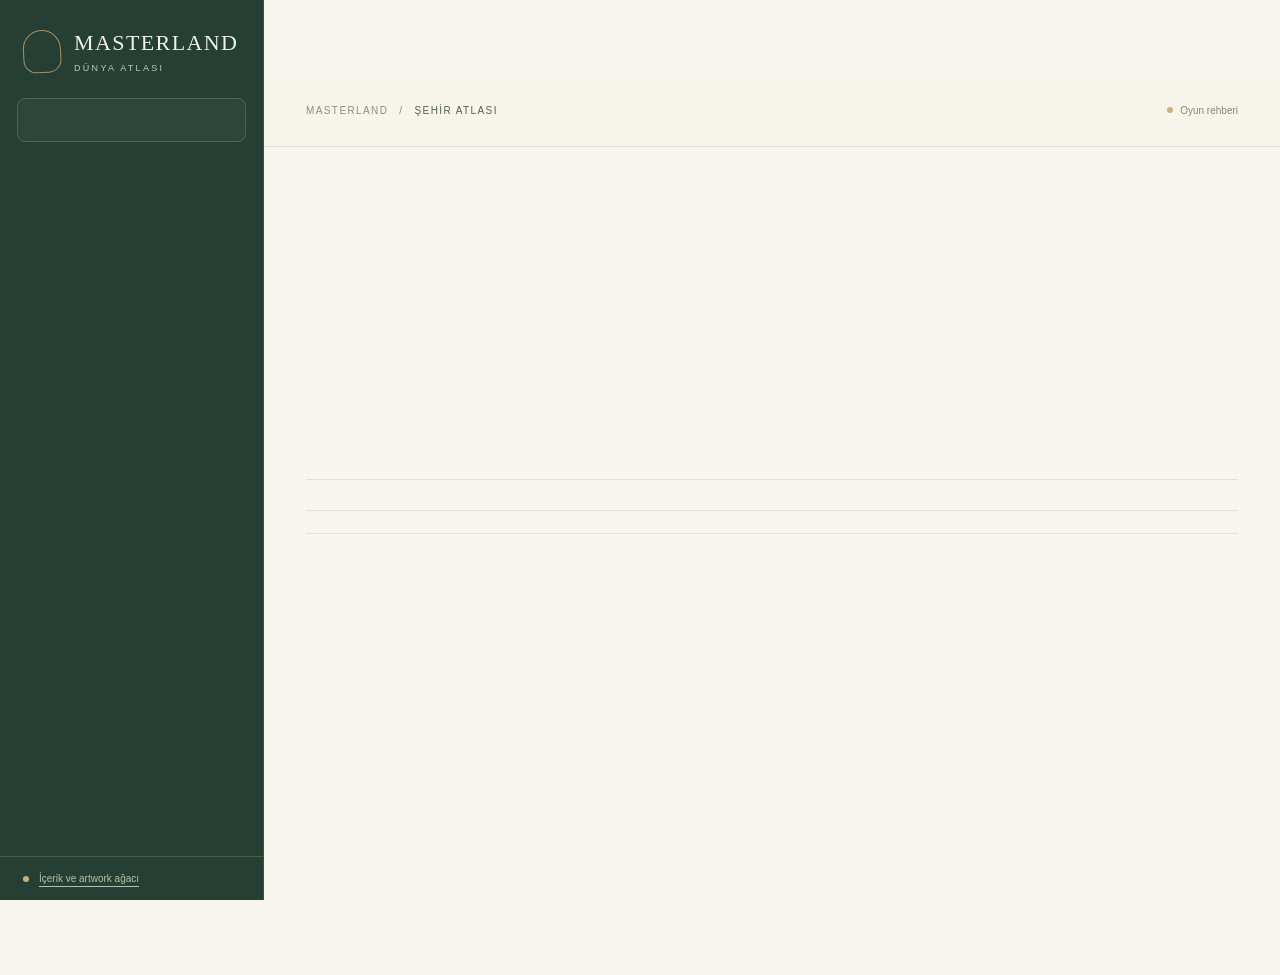
==== commit 040ee67e: "Use a full-width header and omit footers on Atlas pages" ====
--- a/public/atlas/index.html
+++ b/public/atlas/index.html
@@ -22,7 +22,7 @@
 </style>
 <link rel="stylesheet" href="/atlas/game-art.css">
 <link rel="icon" type="image/png" sizes="32x32" href="/assets/favicon.png"><link rel="apple-touch-icon" sizes="180x180" href="/assets/apple-touch-icon.png">
-<link rel="stylesheet" href="/navigation.css?v=20261119"></head>
+<link rel="stylesheet" href="/navigation.css?v=20261119-atlas"></head>
 <body class="atlas-game atlas-site">
 <!-- site:header -->
 <header class="site-header">
@@ -50,22 +50,7 @@
 </aside>
 <main class="main">
  <header class="topbar"><button class="menu-toggle" id="menuToggle" aria-expanded="false" aria-controls="sidebar"></button><div class="breadcrumbs"><span class="desktop">MASTERLAND</span><span class="desktop">/</span><b data-i18n="atlas">ŞEHİR ATLASI</b></div><div class="top-right"><span class="review-label"><span class="status-dot"></span><span data-i18n="reviewEdition">Oyun rehberi</span></span></div></header>
- <div class="content"><section class="hero" id="hero" aria-labelledby="cityTitle"></section><div class="stats" id="stats"></div><div class="tabs" id="tabs" role="tablist" aria-label="İçerik bölümleri"></div><section id="panel" role="tabpanel" tabindex="0"></section><div class="foot"><span class="brand-mini">MASTERLAND</span><p data-i18n="footer">İsimler ve şehir temaları onaylıdır. Yeni üreticiler, zincirler ve unvan eşleştirmeleri tasarım önerisidir. Bu atlas oyuncu kaydı içermez.</p></div></div>
-<!-- site:footer -->
-<footer class="site-footer">
-<div class="site-footer-inner">
-<a class="site-brand" href="/"><img src="/assets/icon.png" width="33" height="33" alt="">Masterland</a>
-<nav class="site-footer-nav" aria-label="Footer navigation"><a href="/" data-tr="Ana sayfa" data-en="Home">Ana sayfa</a>
-<a href="/game/" data-tr="Oyun" data-en="Game">Oyun</a>
-<a href="/atlas/" aria-current="page" data-tr="Atlas" data-en="Atlas">Atlas</a>
-<a href="/support/" data-tr="Destek" data-en="Support">Destek</a>
-<a href="/privacy/" data-tr="Gizlilik" data-en="Privacy">Gizlilik</a>
-<a href="/atlas/tree/" data-tr="İçerik ağacı" data-en="Content tree">İçerik ağacı</a>
-<a href="/delete-account/" data-tr="Hesap silme" data-en="Delete account">Hesap silme</a></nav>
-<small>© 2026 Masterland</small>
-</div>
-</footer>
-<!-- /site:footer -->
+ <div class="content"><section class="hero" id="hero" aria-labelledby="cityTitle"></section><div class="stats" id="stats"></div><div class="tabs" id="tabs" role="tablist" aria-label="İçerik bölümleri"></div><section id="panel" role="tabpanel" tabindex="0"></section></div>
 </main>
 <div class="sr-only" id="announcement" aria-live="polite"></div>
 <script id="atlas-data" type="application/json">{"cities":[{"name":{"tr":"Belenyaka","en":"Meadowbrook"},"canonicalId":"city1","reference":"Skara Brae","scope":"active","order":1,"concept":{"tr":"Ekin, değirmen, fırın, süt ve meyve.","en":"Crops, milling, baking, dairy and fruit."},"tagline":{"tr":"Huzurlu başlangıç köyü","en":"A peaceful first village"},"mood":{"tr":"Lacivert kıyılar, canlı yeşil bahçeler, sıcak fırın ışığı.","en":"Navy shores, lush gardens and the warm light of a village bakery."},"symbol":"wheat","color":"#577348","tint":"#e6edce","producers":[{"name":{"tr":"Buğday Tarlası","en":"Wheat Field"},"canonicalId":"producer1","profession":"profession1","items":[{"source":null,"detail":{"tr":"Buğday başağı","en":"Wheat ear"},"surface":{"tr":"Buğday başağı","en":"Wheat ear"},"name":{"tr":"Buğday başağı","en":"Wheat ear"},"canonicalId":"item1","status":"existing","sprite":["/assets/game/sheet-0.webp",1774,887,79,106,309,269],"kind":"existing"},{"source":null,"detail":{"tr":"Buğday demeti","en":"Wheat sheaf"},"surface":{"tr":"Buğday demeti","en":"Wheat sheaf"},"name":{"tr":"Buğday demeti","en":"Wheat sheaf"},"canonicalId":"item2","status":"existing","sprite":["/assets/game/sheet-0.webp",1774,887,506,53,325,347],"kind":"existing"},{"source":null,"detail":{"tr":"Tahıl çuvalı","en":"Grain sack"},"surface":{"tr":"Tahıl çuvalı","en":"Grain sack"},"name":{"tr":"Tahıl çuvalı","en":"Grain sack"},"canonicalId":"item27","status":"existing","sprite":["/assets/game/sheet-1.webp",1254,1254,662,21,244,220],"kind":"existing"},{"source":null,"detail":{"tr":"Buğday arabası","en":"Wheat cart"},"surface":{"tr":"Buğday arabası","en":"Wheat cart"},"name":{"tr":"Buğday arabası","en":"Wheat cart"},"canonicalId":"item49","status":"existing","sprite":["/assets/game/sheet-1.webp",1254,1254,955,7,279,244],"kind":"existing"},{"source":null,"detail":{"tr":"Küçük saman yığını","en":"Small haystack"},"surface":{"tr":"Küçük saman yığını","en":"Small haystack"},"name":{"tr":"Küçük saman yığını","en":"Small haystack"},"canonicalId":"item100","status":"existing","sprite":["/assets/game/sheet-2.webp",1374,1145,0,0,229,229],"kind":"existing"},{"source":null,"detail":{"tr":"Bağlı saman balyaları","en":"Tied hay bales"},"surface":{"tr":"Bağlı saman balyaları","en":"Tied hay bales"},"name":{"tr":"Bağlı saman balyaları","en":"Tied hay bales"},"canonicalId":"item101","status":"existing","sprite":["/assets/game/sheet-2.webp",1374,1145,229,0,229,229],"kind":"existing"},{"source":null,"detail":{"tr":"Tahıl silosu","en":"Grain silo"},"surface":{"tr":"Tahıl silosu","en":"Grain silo"},"name":{"tr":"Tahıl silosu","en":"Grain silo"},"canonicalId":"item102","status":"existing","sprite":["/assets/game/sheet-2.webp",1374,1145,458,0,229,229],"kind":"existing"}],"achievement":{"tr":"Hasadın İmzası","en":"Harvest Signature"},"badge":{"tr":"Hasat Çelengi","en":"Harvest Wreath"},"mappingApproved":true,"id":"producer1","image":"/assets/game/producer1.webp","kind":"existing","source":null},{"name":{"tr":"Değirmen","en":"Windmill"},"canonicalId":"producer5","profession":"profession2","items":[{"source":null,"detail":{"tr":"Öğütülmüş tahıl","en":"Ground grain"},"surface":{"tr":"Öğütülmüş tahıl","en":"Ground grain"},"name":{"tr":"Öğütülmüş tahıl","en":"Ground grain"},"canonicalId":"item29","status":"existing","sprite":["/assets/game/sheet-0.webp",1774,887,921,127,369,209],"kind":"existing"},{"source":null,"detail":{"tr":"Küçük un torbası","en":"Small flour packet"},"surface":{"tr":"Küçük un torbası","en":"Small flour packet"},"name":{"tr":"Küçük un torbası","en":"Small flour packet"},"canonicalId":"item50","status":"existing","sprite":["/assets/game/sheet-3.webp",1261,1247,374,132,498,984],"kind":"existing"},{"source":null,"detail":{"tr":"Un çuvalı","en":"Flour sack"},"surface":{"tr":"Un çuvalı","en":"Flour sack"},"name":{"tr":"Un çuvalı","en":"Flour sack"},"canonicalId":"item51","status":"existing","sprite":["/assets/game/sheet-1.webp",1254,1254,661,261,246,236],"kind":"existing"},{"source":null,"detail":{"tr":"Un arabası","en":"Flour cart"},"surface":{"tr":"Un arabası","en":"Flour cart"},"name":{"tr":"Un arabası","en":"Flour cart"},"canonicalId":"item52","status":"existing","sprite":["/assets/game/sheet-1.webp",1254,1254,963,274,276,222],"kind":"existing"},{"source":null,"detail":{"tr":"Un eleği","en":"Flour sieve"},"surface":{"tr":"Un eleği","en":"Flour sieve"},"name":{"tr":"Un eleği","en":"Flour sieve"},"canonicalId":"item103","status":"existing","sprite":["/assets/game/sheet-2.webp",1374,1145,0,229,229,229],"kind":"existing"},{"source":null,"detail":{"tr":"El değirmeni","en":"Hand mill"},"surface":{"tr":"El değirmeni","en":"Hand mill"},"name":{"tr":"El değirmeni","en":"Hand mill"},"canonicalId":"item104","status":"existing","sprite":["/assets/game/sheet-2.webp",1374,1145,229,229,229,229],"kind":"existing"},{"source":null,"detail":{"tr":"Un fıçısı","en":"Flour barrel"},"surface":{"tr":"Un fıçısı","en":"Flour barrel"},"name":{"tr":"Un fıçısı","en":"Flour barrel"},"canonicalId":"item105","status":"existing","sprite":["/assets/game/sheet-2.webp",1374,1145,458,229,229,229],"kind":"existing"},{"source":null,"detail":{"tr":"Değirmen taşı","en":"Millstone"},"surface":{"tr":"Değirmen taşı","en":"Millstone"},"name":{"tr":"Değirmen taşı","en":"Millstone"},"canonicalId":"item106","status":"existing","sprite":["/assets/game/sheet-2.webp",1374,1145,687,229,229,229],"kind":"existing"}],"achievement":{"tr":"Değirmenin Ritmi","en":"Rhythm of the Mill"},"badge":{"tr":"Değirmen Mührü","en":"Mill Seal"},"mappingApproved":true,"id":"producer5","image":"/assets/game/producer5.webp","kind":"existing","source":null},{"name":{"tr":"Taş Fırın","en":"Stone Oven"},"canonicalId":"producer8","profession":"profession2","items":[{"source":null,"detail":{"tr":"Küçük ekmek","en":"Bread roll"},"surface":{"tr":"Küçük ekmek","en":"Bread roll"},"name":{"tr":"Küçük ekmek","en":"Bread roll"},"canonicalId":"item53","status":"existing","sprite":["/assets/game/sheet-0.webp",1774,887,74,547,293,243],"kind":"existing"},{"source":null,"detail":{"tr":"Somun ekmek","en":"Bread loaf"},"surface":{"tr":"Somun ekmek","en":"Bread loaf"},"name":{"tr":"Somun ekmek","en":"Bread loaf"},"canonicalId":"item6","status":"existing","sprite":["/assets/game/sheet-0.webp",1774,887,501,549,334,252],"kind":"existing"},{"source":null,"detail":{"tr":"Köy ekmeği","en":"Country loaf"},"surface":{"tr":"Köy ekmeği","en":"Country loaf"},"name":{"tr":"Köy ekmeği","en":"Country loaf"},"canonicalId":"item54","status":"existing","sprite":["/assets/game/sheet-1.webp",1254,1254,643,524,281,212],"kind":"existing"},{"source":null,"detail":{"tr":"Ekmek sepeti","en":"Bread basket"},"surface":{"tr":"Ekmek sepeti","en":"Bread basket"},"name":{"tr":"Ekmek sepeti","en":"Bread basket"},"canonicalId":"item7","status":"existing","sprite":["/assets/game/sheet-1.webp",1254,1254,958,508,280,236],"kind":"existing"},{"source":null,"detail":{"tr":"Örgü ekmek","en":"Braided bread"},"surface":{"tr":"Örgü ekmek","en":"Braided bread"},"name":{"tr":"Örgü ekmek","en":"Braided bread"},"canonicalId":"item107","status":"existing","sprite":["/assets/game/sheet-2.webp",1374,1145,0,458,229,229],"kind":"existing"},{"source":null,"detail":{"tr":"Baget","en":"Baguette"},"surface":{"tr":"Baget","en":"Baguette"},"name":{"tr":"Baget","en":"Baguette"},"canonicalId":"item108","status":"existing","sprite":["/assets/game/sheet-2.webp",1374,1145,229,458,229,229],"kind":"existing"},{"source":null,"detail":{"tr":"Otlu focaccia","en":"Herb focaccia"},"surface":{"tr":"Otlu focaccia","en":"Herb focaccia"},"name":{"tr":"Otlu focaccia","en":"Herb focaccia"},"canonicalId":"item109","status":"existing","sprite":["/assets/game/sheet-2.webp",1374,1145,458,458,229,229],"kind":"existing"},{"source":null,"detail":{"tr":"Köy ekmeği tabağı","en":"Country bread platter"},"surface":{"tr":"Köy ekmeği tabağı","en":"Country bread platter"},"name":{"tr":"Köy ekmeği tabağı","en":"Country bread platter"},"canonicalId":"item110","status":"existing","sprite":["/assets/game/sheet-2.webp",1374,1145,687,458,229,229],"kind":"existing"},{"source":null,"detail":{"tr":"Hasat çelengi","en":"Harvest wreath"},"surface":{"tr":"Hasat çelengi","en":"Harvest wreath"},"name":{"tr":"Hasat çelengi","en":"Harvest wreath"},"canonicalId":"item111","status":"existing","sprite":["/assets/game/sheet-2.webp",1374,1145,916,458,229,229],"kind":"existing"}],"achievement":{"tr":"Fırının Bereketi","en":"Bakery Bounty"},"badge":{"tr":"Altın Somun","en":"Golden Loaf"},"mappingApproved":true,"id":"producer8","image":"/assets/game/producer8.webp","kind":"existing","source":null},{"name":{"tr":"Süt Çiftliği","en":"Dairy Farm"},"canonicalId":"producer6","profession":"profession1","items":[{"source":null,"detail":{"tr":"Süt şişesi","en":"Milk bottle"},"surface":{"tr":"Süt şişesi","en":"Milk bottle"},"name":{"tr":"Süt şişesi","en":"Milk bottle"},"canonicalId":"item33","status":"existing","sprite":["/assets/game/sheet-0.webp",1774,887,1020,497,176,329],"kind":"existing"},{"source":null,"detail":{"tr":"Krema","en":"Cream"},"surface":{"tr":"Krema","en":"Cream"},"name":{"tr":"Krema","en":"Cream"},"canonicalId":"item34","status":"existing","sprite":["/assets/game/sheet-0.webp",1774,887,1385,538,329,271],"kind":"existing"},{"source":null,"detail":{"tr":"Tereyağı","en":"Butter"},"surface":{"tr":"Tereyağı","en":"Butter"},"name":{"tr":"Tereyağı","en":"Butter"},"canonicalId":"item35","status":"existing","sprite":["/assets/game/sheet-1.webp",1254,1254,651,786,264,217],"kind":"existing"},{"source":null,"detail":{"tr":"Peynir","en":"Cheese"},"surface":{"tr":"Peynir","en":"Cheese"},"name":{"tr":"Peynir","en":"Cheese"},"canonicalId":"item36","status":"existing","sprite":["/assets/game/sheet-1.webp",1254,1254,962,764,260,223],"kind":"existing"},{"source":null,"detail":{"tr":"Yoğurt","en":"Yogurt"},"surface":{"tr":"Yoğurt","en":"Yogurt"},"name":{"tr":"Yoğurt","en":"Yogurt"},"canonicalId":"item112","status":"existing","sprite":["/assets/game/sheet-2.webp",1374,1145,0,687,229,229],"kind":"existing"},{"source":null,"detail":{"tr":"Kaymak çömleği","en":"Clotted cream pot"},"surface":{"tr":"Kaymak çömleği","en":"Clotted cream pot"},"name":{"tr":"Kaymak çömleği","en":"Clotted cream pot"},"canonicalId":"item113","status":"existing","sprite":["/assets/game/sheet-2.webp",1374,1145,229,687,229,229],"kind":"existing"},{"source":null,"detail":{"tr":"Lor peyniri","en":"Curd cheese"},"surface":{"tr":"Lor peyniri","en":"Curd cheese"},"name":{"tr":"Lor peyniri","en":"Curd cheese"},"canonicalId":"item114","status":"existing","sprite":["/assets/game/sheet-2.webp",1374,1145,458,687,229,229],"kind":"existing"},{"source":null,"detail":{"tr":"Küflü peynir","en":"Blue cheese"},"surface":{"tr":"Küflü peynir","en":"Blue cheese"},"name":{"tr":"Küflü peynir","en":"Blue cheese"},"canonicalId":"item115","status":"existing","sprite":["/assets/game/sheet-2.webp",1374,1145,687,687,229,229],"kind":"existing"},{"source":null,"detail":{"tr":"Otlu peynir","en":"Herbed cheese"},"surface":{"tr":"Otlu peynir","en":"Herbed cheese"},"name":{"tr":"Otlu peynir","en":"Herbed cheese"},"canonicalId":"item116","status":"existing","sprite":["/assets/game/sheet-2.webp",1374,1145,916,687,229,229],"kind":"existing"},{"source":null,"detail":{"tr":"Peynir ustasının tabağı","en":"Cheesemaster platter"},"surface":{"tr":"Peynir ustasının tabağı","en":"Cheesemaster platter"},"name":{"tr":"Peynir ustasının tabağı","en":"Cheesemaster platter"},"canonicalId":"item117","status":"existing","sprite":["/assets/game/sheet-2.webp",1374,1145,1145,687,229,229],"kind":"existing"}],"achievement":{"tr":"Sütün Bereketi","en":"Dairy Bounty"},"badge":{"tr":"Kaymak Mührü","en":"Cream Seal"},"mappingApproved":true,"id":"producer6","image":"/assets/game/producer6.webp","kind":"existing","source":null},{"name":{"tr":"Meyve Bahçesi","en":"Orchard"},"canonicalId":"producer7","profession":"profession1","items":[{"source":null,"detail":{"tr":"Elma","en":"Apple"},"surface":{"tr":"Elma","en":"Apple"},"name":{"tr":"Elma","en":"Apple"},"canonicalId":"item37","status":"existing","sprite":["/assets/game/sheet-1.webp",1254,1254,50,1008,214,230],"kind":"existing"},{"source":null,"detail":{"tr":"Elma sepeti","en":"Apple basket"},"surface":{"tr":"Elma sepeti","en":"Apple basket"},"name":{"tr":"Elma sepeti","en":"Apple basket"},"canonicalId":"item55","status":"existing","sprite":["/assets/game/sheet-1.webp",1254,1254,340,1003,253,237],"kind":"existing"},{"source":null,"detail":{"tr":"Elma kasası","en":"Apple crate"},"surface":{"tr":"Elma kasası","en":"Apple crate"},"name":{"tr":"Elma kasası","en":"Apple crate"},"canonicalId":"item56","status":"existing","sprite":["/assets/game/sheet-1.webp",1254,1254,645,1003,272,236],"kind":"existing"},{"source":null,"detail":{"tr":"Elma reçeli","en":"Apple jam"},"surface":{"tr":"Elma reçeli","en":"Apple jam"},"name":{"tr":"Elma reçeli","en":"Apple jam"},"canonicalId":"item57","status":"existing","sprite":["/assets/game/sheet-1.webp",1254,1254,986,1003,221,237],"kind":"existing"},{"source":null,"detail":{"tr":"Elma suyu","en":"Apple juice"},"surface":{"tr":"Elma suyu","en":"Apple juice"},"name":{"tr":"Elma suyu","en":"Apple juice"},"canonicalId":"item118","status":"existing","sprite":["/assets/game/sheet-2.webp",1374,1145,0,916,229,229],"kind":"existing"},{"source":null,"detail":{"tr":"Kurutulmuş elma","en":"Dried apples"},"surface":{"tr":"Kurutulmuş elma","en":"Dried apples"},"name":{"tr":"Kurutulmuş elma","en":"Dried apples"},"canonicalId":"item119","status":"existing","sprite":["/assets/game/sheet-2.webp",1374,1145,229,916,229,229],"kind":"existing"},{"source":null,"detail":{"tr":"Şekerli elma","en":"Candy apple"},"surface":{"tr":"Şekerli elma","en":"Candy apple"},"name":{"tr":"Şekerli elma","en":"Candy apple"},"canonicalId":"item120","status":"existing","sprite":["/assets/game/sheet-2.webp",1374,1145,458,916,229,229],"kind":"existing"},{"source":null,"detail":{"tr":"Elma kompostosu","en":"Apple compote"},"surface":{"tr":"Elma kompostosu","en":"Apple compote"},"name":{"tr":"Elma kompostosu","en":"Apple compote"},"canonicalId":"item121","status":"existing","sprite":["/assets/game/sheet-2.webp",1374,1145,687,916,229,229],"kind":"existing"},{"source":null,"detail":{"tr":"Bereket sepeti","en":"Abundance basket"},"surface":{"tr":"Bereket sepeti","en":"Abundance basket"},"name":{"tr":"Bereket sepeti","en":"Abundance basket"},"canonicalId":"item122","status":"existing","sprite":["/assets/game/sheet-2.webp",1374,1145,916,916,229,229],"kind":"existing"},{"source":null,"detail":{"tr":"Bahçecinin kupası","en":"Gardener trophy"},"surface":{"tr":"Bahçecinin kupası","en":"Gardener trophy"},"name":{"tr":"Bahçecinin kupası","en":"Gardener trophy"},"canonicalId":"item123","status":"existing","sprite":["/assets/game/sheet-2.webp",1374,1145,1145,916,229,229],"kind":"existing"},{"source":null,"detail":{"tr":"Elma şırası","en":"Apple cider"},"surface":{"tr":"Elma şırası","en":"Apple cider"},"name":{"tr":"Elma şırası","en":"Apple cider"},"canonicalId":"item124","status":"existing","sprite":["/assets/game/sheet-4.webp",1586,992,396,794,199,198],"kind":"existing"},{"source":null,"detail":{"tr":"Altın elma tacı","en":"Golden apple crown"},"surface":{"tr":"Altın elma tacı","en":"Golden apple crown"},"name":{"tr":"Altın elma tacı","en":"Golden apple crown"},"canonicalId":"item125","status":"existing","sprite":["/assets/game/sheet-4.webp",1586,992,595,794,198,198],"kind":"existing"}],"achievement":{"tr":"Bahçenin Armağanı","en":"Orchard Gifts"},"badge":{"tr":"Elma Çelengi","en":"Apple Wreath"},"mappingApproved":true,"id":"producer7","image":"/assets/game/producer7.webp","kind":"existing","source":null}],"image":"/assets/game/city1.webp","release":"inGame","combo":{"tr":"Köy Zanaatkârı","en":"Village Artisan"}},{"name":{"tr":"Badınca","en":"Baker’s Market"},"canonicalId":"city2","reference":"New Haven","scope":"active","order":2,"concept":{"tr":"Kurabiye, tart, pasta, çikolata ve şekerleme.","en":"Cookies, tarts, cakes, chocolate and confectionery."},"tagline":{"tr":"Çiçekli pastane kasabası","en":"A town of blossoms and bakeries"},"mood":{"tr":"Pembe cepheler, çiçekli tezgâhlar ve sıcak pastane tonları.","en":"Pink facades, flower-filled counters and warm patisserie colors."},"symbol":"cake","color":"#b56778","tint":"#f7dfe5","producers":[{"name":{"tr":"Kurabiye Fırını","en":"Cookie Oven"},"canonicalId":"producer10","profession":"profession5","items":[{"source":null,"detail":{"tr":"Vanilyalı bisküvi","en":"Vanilla biscuit"},"surface":{"tr":"Vanilyalı bisküvi","en":"Vanilla biscuit"},"name":{"tr":"Vanilyalı bisküvi","en":"Vanilla biscuit"},"canonicalId":"item126","status":"existing","sprite":["/assets/game/sheet-5.webp",1586,992,0,0,198,198],"kind":"existing"},{"source":null,"detail":{"tr":"Tereyağlı kurabiye","en":"Butter cookie"},"surface":{"tr":"Tereyağlı kurabiye","en":"Butter cookie"},"name":{"tr":"Tereyağlı kurabiye","en":"Butter cookie"},"canonicalId":"item127","status":"existing","sprite":["/assets/game/sheet-5.webp",1586,992,198,0,198,198],"kind":"existing"},{"source":null,"detail":{"tr":"Çikolatalı kurabiye","en":"Chocolate cookie"},"surface":{"tr":"Çikolatalı kurabiye","en":"Chocolate cookie"},"name":{"tr":"Çikolatalı kurabiye","en":"Chocolate cookie"},"canonicalId":"item128","status":"existing","sprite":["/assets/game/sheet-5.webp",1586,992,396,0,199,198],"kind":"existing"},{"source":null,"detail":{"tr":"Duble çikolata yığını","en":"Double chocolate stack"},"surface":{"tr":"Duble çikolata yığını","en":"Double chocolate stack"},"name":{"tr":"Duble çikolata yığını","en":"Double chocolate stack"},"canonicalId":"item129","status":"existing","sprite":["/assets/game/sheet-5.webp",1586,992,595,0,198,198],"kind":"existing"},{"source":null,"detail":{"tr":"Kurabiye kutusu","en":"Cookie box"},"surface":{"tr":"Kurabiye kutusu","en":"Cookie box"},"name":{"tr":"Kurabiye kutusu","en":"Cookie box"},"canonicalId":"item130","status":"existing","sprite":["/assets/game/sheet-5.webp",1586,992,793,0,198,198],"kind":"existing"},{"source":null,"detail":{"tr":"Ustanın kurabiye seçkisi","en":"Master cookie selection"},"surface":{"tr":"Ustanın kurabiye seçkisi","en":"Master cookie selection"},"name":{"tr":"Ustanın kurabiye seçkisi","en":"Master cookie selection"},"canonicalId":"item131","status":"existing","sprite":["/assets/game/sheet-5.webp",1586,992,991,0,199,198],"kind":"existing"},{"source":null,"detail":{"tr":"Kurabiye kulesi","en":"Cookie tower"},"surface":{"tr":"Kurabiye kulesi","en":"Cookie tower"},"name":{"tr":"Kurabiye kulesi","en":"Cookie tower"},"canonicalId":"item132","status":"existing","sprite":["/assets/game/sheet-5.webp",1586,992,1190,0,198,198],"kind":"existing"}],"achievement":{"tr":"Kurabiye İmzası","en":"Cookie Signature"},"badge":{"tr":"Altın Bisküvi","en":"Golden Biscuit"},"mappingApproved":false,"id":"producer10","image":"/assets/game/producer10.webp","kind":"existing","source":null},{"name":{"tr":"Tart Tezgâhı","en":"Tart Counter"},"canonicalId":"producer11","profession":"profession5","items":[{"source":null,"detail":{"tr":"Tart tabanı","en":"Tart shell"},"surface":{"tr":"Tart tabanı","en":"Tart shell"},"name":{"tr":"Tart tabanı","en":"Tart shell"},"canonicalId":"item133","status":"existing","sprite":["/assets/game/sheet-5.webp",1586,992,1388,0,198,198],"kind":"existing"},{"source":null,"detail":{"tr":"Limonlu tart","en":"Lemon tart"},"surface":{"tr":"Limonlu tart","en":"Lemon tart"},"name":{"tr":"Limonlu tart","en":"Lemon tart"},"canonicalId":"item134","status":"existing","sprite":["/assets/game/sheet-5.webp",1586,992,0,198,198,199],"kind":"existing"},{"source":null,"detail":{"tr":"Elmalı tart","en":"Apple tart"},"surface":{"tr":"Elmalı tart","en":"Apple tart"},"name":{"tr":"Elmalı tart","en":"Apple tart"},"canonicalId":"item135","status":"existing","sprite":["/assets/game/sheet-5.webp",1586,992,198,198,198,199],"kind":"existing"},{"source":null,"detail":{"tr":"Çilekli tart","en":"Strawberry tart"},"surface":{"tr":"Çilekli tart","en":"Strawberry tart"},"name":{"tr":"Çilekli tart","en":"Strawberry tart"},"canonicalId":"item136","status":"existing","sprite":["/assets/game/sheet-5.webp",1586,992,396,198,199,199],"kind":"existing"},{"source":null,"detail":{"tr":"Yaban mersinli tart","en":"Blueberry tart"},"surface":{"tr":"Yaban mersinli tart","en":"Blueberry tart"},"name":{"tr":"Yaban mersinli tart","en":"Blueberry tart"},"canonicalId":"item137","status":"existing","sprite":["/assets/game/sheet-5.webp",1586,992,595,198,198,199],"kind":"existing"},{"source":null,"detail":{"tr":"Çikolatalı tart","en":"Chocolate tart"},"surface":{"tr":"Çikolatalı tart","en":"Chocolate tart"},"name":{"tr":"Çikolatalı tart","en":"Chocolate tart"},"canonicalId":"item138","status":"existing","sprite":["/assets/game/sheet-5.webp",1586,992,793,198,198,199],"kind":"existing"},{"source":null,"detail":{"tr":"Vişneli turta","en":"Cherry pie"},"surface":{"tr":"Vişneli turta","en":"Cherry pie"},"name":{"tr":"Vişneli turta","en":"Cherry pie"},"canonicalId":"item139","status":"existing","sprite":["/assets/game/sheet-5.webp",1586,992,991,198,199,199],"kind":"existing"},{"source":null,"detail":{"tr":"Tart ziyafeti","en":"Tart feast"},"surface":{"tr":"Tart ziyafeti","en":"Tart feast"},"name":{"tr":"Tart ziyafeti","en":"Tart feast"},"canonicalId":"item140","status":"existing","sprite":["/assets/game/sheet-5.webp",1586,992,1190,198,198,199],"kind":"existing"}],"achievement":{"tr":"Meyveli Ustalık","en":"Fruity Finesse"},"badge":{"tr":"Yakut Tart","en":"Ruby Tart"},"mappingApproved":false,"id":"producer11","image":"/assets/game/producer11.webp","kind":"existing","source":null},{"name":{"tr":"Pasta Atölyesi","en":"Cake Workshop"},"canonicalId":"producer12","profession":"profession5","items":[{"source":null,"detail":{"tr":"Pandispanya","en":"Sponge cake"},"surface":{"tr":"Pandispanya","en":"Sponge cake"},"name":{"tr":"Pandispanya","en":"Sponge cake"},"canonicalId":"item141","status":"existing","sprite":["/assets/game/sheet-5.webp",1586,992,1388,198,198,199],"kind":"existing"},{"source":null,"detail":{"tr":"Çift pandispanya","en":"Double sponge cake"},"surface":{"tr":"Çift pandispanya","en":"Double sponge cake"},"name":{"tr":"Çift pandispanya","en":"Double sponge cake"},"canonicalId":"item142","status":"existing","sprite":["/assets/game/sheet-5.webp",1586,992,0,397,198,198],"kind":"existing"},{"source":null,"detail":{"tr":"Kremalı pasta","en":"Cream cake"},"surface":{"tr":"Kremalı pasta","en":"Cream cake"},"name":{"tr":"Kremalı pasta","en":"Cream cake"},"canonicalId":"item143","status":"existing","sprite":["/assets/game/sheet-5.webp",1586,992,198,397,198,198],"kind":"existing"},{"source":null,"detail":{"tr":"Pembe pasta","en":"Pink cake"},"surface":{"tr":"Pembe pasta","en":"Pink cake"},"name":{"tr":"Pembe pasta","en":"Pink cake"},"canonicalId":"item144","status":"existing","sprite":["/assets/game/sheet-5.webp",1586,992,396,397,199,198],"kind":"existing"},{"source":null,"detail":{"tr":"Çilekli doğum günü pastası","en":"Strawberry birthday cake"},"surface":{"tr":"Çilekli doğum günü pastası","en":"Strawberry birthday cake"},"name":{"tr":"Çilekli doğum günü pastası","en":"Strawberry birthday cake"},"canonicalId":"item145","status":"existing","sprite":["/assets/game/sheet-5.webp",1586,992,595,397,198,198],"kind":"existing"},{"source":null,"detail":{"tr":"İki katlı çiçekli pasta","en":"Two-tier floral cake"},"surface":{"tr":"İki katlı çiçekli pasta","en":"Two-tier floral cake"},"name":{"tr":"İki katlı çiçekli pasta","en":"Two-tier floral cake"},"canonicalId":"item146","status":"existing","sprite":["/assets/game/sheet-5.webp",1586,992,793,397,198,198],"kind":"existing"},{"source":null,"detail":{"tr":"Düğün pastası","en":"Wedding cake"},"surface":{"tr":"Düğün pastası","en":"Wedding cake"},"name":{"tr":"Düğün pastası","en":"Wedding cake"},"canonicalId":"item147","status":"existing","sprite":["/assets/game/sheet-5.webp",1586,992,991,397,199,198],"kind":"existing"},{"source":null,"detail":{"tr":"Kraliyet pastası","en":"Royal cake"},"surface":{"tr":"Kraliyet pastası","en":"Royal cake"},"name":{"tr":"Kraliyet pastası","en":"Royal cake"},"canonicalId":"item148","status":"existing","sprite":["/assets/game/sheet-5.webp",1586,992,1190,397,198,198],"kind":"existing"},{"source":null,"detail":{"tr":"Gül pastası kulesi","en":"Rose cake tower"},"surface":{"tr":"Gül pastası kulesi","en":"Rose cake tower"},"name":{"tr":"Gül pastası kulesi","en":"Rose cake tower"},"canonicalId":"item149","status":"existing","sprite":["/assets/game/sheet-5.webp",1586,992,1388,397,198,198],"kind":"existing"}],"achievement":{"tr":"Kat Kat Zarafet","en":"Layers of Elegance"},"badge":{"tr":"Katlı Pasta Tacı","en":"Layered Cake Crown"},"mappingApproved":false,"id":"producer12","image":"/assets/game/producer12.webp","kind":"existing","source":null},{"name":{"tr":"Çikolata Dükkânı","en":"Chocolate Shop"},"canonicalId":"producer13","profession":"profession6","items":[{"source":null,"detail":{"tr":"Kakao çekirdeği","en":"Cocoa bean"},"surface":{"tr":"Kakao çekirdeği","en":"Cocoa bean"},"name":{"tr":"Kakao çekirdeği","en":"Cocoa bean"},"canonicalId":"item150","status":"existing","sprite":["/assets/game/sheet-5.webp",1586,992,0,595,198,199],"kind":"existing"},{"source":null,"detail":{"tr":"Kakao tozu","en":"Cocoa powder"},"surface":{"tr":"Kakao tozu","en":"Cocoa powder"},"name":{"tr":"Kakao tozu","en":"Cocoa powder"},"canonicalId":"item151","status":"existing","sprite":["/assets/game/sheet-5.webp",1586,992,198,595,198,199],"kind":"existing"},{"source":null,"detail":{"tr":"Bitter çikolata","en":"Dark chocolate"},"surface":{"tr":"Bitter çikolata","en":"Dark chocolate"},"name":{"tr":"Bitter çikolata","en":"Dark chocolate"},"canonicalId":"item152","status":"existing","sprite":["/assets/game/sheet-5.webp",1586,992,396,595,199,199],"kind":"existing"},{"source":null,"detail":{"tr":"Sütlü çikolata","en":"Milk chocolate"},"surface":{"tr":"Sütlü çikolata","en":"Milk chocolate"},"name":{"tr":"Sütlü çikolata","en":"Milk chocolate"},"canonicalId":"item153","status":"existing","sprite":["/assets/game/sheet-5.webp",1586,992,595,595,198,199],"kind":"existing"},{"source":null,"detail":{"tr":"Trüf","en":"Truffle"},"surface":{"tr":"Trüf","en":"Truffle"},"name":{"tr":"Trüf","en":"Truffle"},"canonicalId":"item154","status":"existing","sprite":["/assets/game/sheet-5.webp",1586,992,793,595,198,199],"kind":"existing"},{"source":null,"detail":{"tr":"Trüf kutusu","en":"Truffle box"},"surface":{"tr":"Trüf kutusu","en":"Truffle box"},"name":{"tr":"Trüf kutusu","en":"Truffle box"},"canonicalId":"item155","status":"existing","sprite":["/assets/game/sheet-5.webp",1586,992,991,595,199,199],"kind":"existing"},{"source":null,"detail":{"tr":"Pralin tabağı","en":"Praline platter"},"surface":{"tr":"Pralin tabağı","en":"Praline platter"},"name":{"tr":"Pralin tabağı","en":"Praline platter"},"canonicalId":"item156","status":"existing","sprite":["/assets/game/sheet-5.webp",1586,992,1190,595,198,199],"kind":"existing"},{"source":null,"detail":{"tr":"Çikolata hediye sepeti","en":"Chocolate gift basket"},"surface":{"tr":"Çikolata hediye sepeti","en":"Chocolate gift basket"},"name":{"tr":"Çikolata hediye sepeti","en":"Chocolate gift basket"},"canonicalId":"item157","status":"existing","sprite":["/assets/game/sheet-5.webp",1586,992,1388,595,198,199],"kind":"existing"},{"source":null,"detail":{"tr":"Çikolata şelalesi","en":"Chocolate fountain"},"surface":{"tr":"Çikolata şelalesi","en":"Chocolate fountain"},"name":{"tr":"Çikolata şelalesi","en":"Chocolate fountain"},"canonicalId":"item158","status":"existing","sprite":["/assets/game/sheet-5.webp",1586,992,0,794,198,198],"kind":"existing"},{"source":null,"detail":{"tr":"Çikolata ustasının kupası","en":"Chocolatier trophy"},"surface":{"tr":"Çikolata ustasının kupası","en":"Chocolatier trophy"},"name":{"tr":"Çikolata ustasının kupası","en":"Chocolatier trophy"},"canonicalId":"item159","status":"existing","sprite":["/assets/game/sheet-5.webp",1586,992,198,794,198,198],"kind":"existing"}],"achievement":{"tr":"Kakaonun Sırrı","en":"Cocoa Secrets"},"badge":{"tr":"Kakao Mührü","en":"Cocoa Seal"},"mappingApproved":false,"id":"producer13","image":"/assets/game/producer13.webp","kind":"existing","source":null},{"name":{"tr":"Şekerleme Tezgâhı","en":"Candy Counter"},"canonicalId":"producer14","profession":"profession6","items":[{"source":null,"detail":{"tr":"Meyveli şeker","en":"Fruit candy"},"surface":{"tr":"Meyveli şeker","en":"Fruit candy"},"canonicalId":"item160","name":{"tr":"Meyveli şeker","en":"Fruit candy"},"sprite":["/assets/game/sheet-6.webp",1774,887,75,123,312,230],"status":"existing","kind":"existing"},{"source":null,"detail":{"tr":"Çizgili nane şekeri","en":"Striped peppermint"},"surface":{"tr":"Çizgili nane şekeri","en":"Striped peppermint"},"canonicalId":"item161","name":{"tr":"Çizgili nane şekeri","en":"Striped peppermint"},"sprite":["/assets/game/sheet-6.webp",1774,887,530,115,266,254],"status":"existing","kind":"existing"},{"source":null,"detail":{"tr":"Renkli lolipoplar","en":"Colorful lollipops"},"surface":{"tr":"Renkli lolipoplar","en":"Colorful lollipops"},"canonicalId":"item162","name":{"tr":"Renkli lolipoplar","en":"Colorful lollipops"},"sprite":["/assets/game/sheet-6.webp",1774,887,939,64,331,342],"status":"existing","kind":"existing"},{"source":null,"detail":{"tr":"Şekerleme kâsesi","en":"Candy bowl"},"surface":{"tr":"Şekerleme kâsesi","en":"Candy bowl"},"canonicalId":"item163","name":{"tr":"Şekerleme kâsesi","en":"Candy bowl"},"sprite":["/assets/game/sheet-6.webp",1774,887,1379,94,327,289],"status":"existing","kind":"existing"},{"source":null,"detail":{"tr":"Şeker kavanozu","en":"Candy jar"},"surface":{"tr":"Şeker kavanozu","en":"Candy jar"},"canonicalId":"item164","name":{"tr":"Şeker kavanozu","en":"Candy jar"},"sprite":["/assets/game/sheet-6.webp",1774,887,82,488,280,356],"status":"existing","kind":"existing"},{"source":null,"detail":{"tr":"Hediye şeker kutusu","en":"Candy gift box"},"surface":{"tr":"Hediye şeker kutusu","en":"Candy gift box"},"canonicalId":"item165","name":{"tr":"Hediye şeker kutusu","en":"Candy gift box"},"sprite":["/assets/game/sheet-6.webp",1774,887,474,485,373,368],"status":"existing","kind":"existing"},{"source":null,"detail":{"tr":"Şekerleme kulesi","en":"Candy tower"},"surface":{"tr":"Şekerleme kulesi","en":"Candy tower"},"canonicalId":"item166","name":{"tr":"Şekerleme kulesi","en":"Candy tower"},"sprite":["/assets/game/sheet-6.webp",1774,887,933,464,343,394],"status":"existing","kind":"existing"}],"achievement":{"tr":"Tatlı Dokunuş","en":"Sweet Touch"},"badge":{"tr":"Şeker Çiçeği","en":"Sugar Blossom"},"mappingApproved":false,"id":"producer14","image":"/assets/game/producer14.webp","kind":"existing","source":null}],"image":"/assets/game/city2.webp","release":"inGame","combo":{"tr":"Şef","en":"Chef"}},{"name":{"tr":"Yalıkoru","en":"Timberbay"},"canonicalId":"city3","reference":"Cove","scope":"active","order":3,"concept":{"tr":"Balıkçılık, odunculuk ve marangozluk.","en":"Fishing, logging and carpentry."},"tagline":{"tr":"Ahşap kıyı kasabası","en":"A timber-built coastal town"},"mood":{"tr":"Turkuaz su, ahşap iskeleler ve kıyıdaki ağaçlar.","en":"Turquoise water, wooden jetties and trees along the shore."},"symbol":"fish","color":"#397d80","tint":"#d8eeee","producers":[{"name":{"tr":"Balıkçı iskelesi","en":"Fishing Pier"},"canonicalId":"producer3","profession":"profession3","items":[{"source":null,"detail":{"tr":"Küçük balık","en":"Small fish"},"surface":{"tr":"Küçük balık","en":"Small fish"},"name":{"tr":"Küçük balık","en":"Small fish"},"canonicalId":"item15","status":"existing","sprite":["/assets/game/sheet-7.webp",1504,940,3,27,182,133],"kind":"existing"},{"source":null,"detail":{"tr":"Büyük balık","en":"Large fish"},"surface":{"tr":"Büyük balık","en":"Large fish"},"name":{"tr":"Büyük balık","en":"Large fish"},"canonicalId":"item16","status":"existing","sprite":["/assets/game/sheet-7.webp",1504,940,191,35,182,117],"kind":"existing"},{"source":null,"detail":{"tr":"Balık demeti","en":"Fish bundle"},"surface":{"tr":"Balık demeti","en":"Fish bundle"},"name":{"tr":"Balık demeti","en":"Fish bundle"},"canonicalId":"item17","status":"existing","sprite":["/assets/game/sheet-7.webp",1504,940,379,19,182,149],"kind":"existing"},{"source":null,"detail":{"tr":"Balık sepeti","en":"Fish basket"},"surface":{"tr":"Balık sepeti","en":"Fish basket"},"name":{"tr":"Balık sepeti","en":"Fish basket"},"canonicalId":"item18","status":"existing","sprite":["/assets/game/sheet-7.webp",1504,940,571,3,173,182],"kind":"existing"},{"source":null,"detail":{"tr":"Balık kasası","en":"Fish crate"},"surface":{"tr":"Balık kasası","en":"Fish crate"},"name":{"tr":"Balık kasası","en":"Fish crate"},"canonicalId":"item19","status":"existing","sprite":["/assets/game/sheet-7.webp",1504,940,755,13,182,161],"kind":"existing"},{"source":null,"detail":{"tr":"Balık fıçısı","en":"Fish barrel"},"surface":{"tr":"Balık fıçısı","en":"Fish barrel"},"name":{"tr":"Balık fıçısı","en":"Fish barrel"},"canonicalId":"item20","status":"existing","sprite":["/assets/game/sheet-7.webp",1504,940,953,3,162,182],"kind":"existing"},{"source":null,"detail":{"tr":"Balık tezgâhı","en":"Fish Stall"},"surface":{"tr":"Balık tezgâhı","en":"Fish Stall"},"canonicalId":"item195","name":{"tr":"Balık tezgâhı","en":"Fish Stall"},"sprite":["/assets/game/sheet-7.webp",1504,940,1131,3,181,182],"status":"existing","kind":"existing"},{"source":null,"detail":{"tr":"Balıkçı seçkisi","en":"Fisher’s Selection"},"surface":{"tr":"Balıkçı seçkisi","en":"Fisher’s Selection"},"canonicalId":"item196","name":{"tr":"Balıkçı seçkisi","en":"Fisher’s Selection"},"sprite":["/assets/game/sheet-7.webp",1504,940,1319,16,182,156],"status":"existing","kind":"existing"}],"achievement":{"tr":"Denizin Bereketi","en":"Sea Bounty"},"badge":{"tr":"Turkuaz Balık","en":"Turquoise Fish"},"mappingApproved":false,"id":"producer3","image":"/assets/game/producer3.webp","kind":"existing","source":null},{"name":{"tr":"Odun yığını","en":"Woodpile"},"canonicalId":"producer4","profession":"profession4","items":[{"source":null,"detail":{"tr":"Dal","en":"Branch"},"surface":{"tr":"Dal","en":"Branch"},"name":{"tr":"Dal","en":"Branch"},"canonicalId":"item21","status":"existing","sprite":["/assets/game/sheet-7.webp",1504,940,3,204,182,156],"kind":"existing"},{"source":null,"detail":{"tr":"Kütük","en":"Log"},"surface":{"tr":"Kütük","en":"Log"},"name":{"tr":"Kütük","en":"Log"},"canonicalId":"item22","status":"existing","sprite":["/assets/game/sheet-7.webp",1504,940,191,205,182,153],"kind":"existing"},{"source":null,"detail":{"tr":"Tahta","en":"Plank"},"surface":{"tr":"Tahta","en":"Plank"},"name":{"tr":"Tahta","en":"Plank"},"canonicalId":"item23","status":"existing","sprite":["/assets/game/sheet-7.webp",1504,940,379,209,182,145],"kind":"existing"},{"source":null,"detail":{"tr":"Tabure","en":"Stool"},"surface":{"tr":"Tabure","en":"Stool"},"name":{"tr":"Tabure","en":"Stool"},"canonicalId":"item24","status":"existing","sprite":["/assets/game/sheet-7.webp",1504,940,571,191,173,182],"kind":"existing"},{"source":null,"detail":{"tr":"Sandalye","en":"Chair"},"surface":{"tr":"Sandalye","en":"Chair"},"name":{"tr":"Sandalye","en":"Chair"},"canonicalId":"item25","status":"existing","sprite":["/assets/game/sheet-7.webp",1504,940,778,191,136,182],"kind":"existing"},{"source":null,"detail":{"tr":"Masa","en":"Table"},"surface":{"tr":"Masa","en":"Table"},"name":{"tr":"Masa","en":"Table"},"canonicalId":"item26","status":"existing","sprite":["/assets/game/sheet-7.webp",1504,940,943,213,182,137],"kind":"existing"},{"source":null,"detail":{"tr":"Oyma masa","en":"Carved Table"},"surface":{"tr":"Oyma masa","en":"Carved Table"},"canonicalId":"item197","name":{"tr":"Oyma masa","en":"Carved Table"},"sprite":["/assets/game/sheet-7.webp",1504,940,1131,213,182,137],"status":"existing","kind":"existing"},{"source":null,"detail":{"tr":"Usta mobilya takımı","en":"Master Furniture Set"},"surface":{"tr":"Usta mobilya takımı","en":"Master Furniture Set"},"canonicalId":"item198","name":{"tr":"Usta mobilya takımı","en":"Master Furniture Set"},"sprite":["/assets/game/sheet-7.webp",1504,940,1319,192,182,180],"status":"existing","kind":"existing"}],"achievement":{"tr":"Ahşabın İmzası","en":"Timber Signature"},"badge":{"tr":"Oyma Yaprak","en":"Carved Leaf"},"mappingApproved":false,"id":"producer4","image":"/assets/game/producer4.webp","kind":"existing","source":null},{"name":{"tr":"Balıkçı Donanımı","en":"Fishing Equipment"},"canonicalId":"producer15","profession":"profession3","items":[{"source":null,"detail":{"tr":"Balıkçı ipi","en":"Fishing Line"},"surface":{"tr":"Balıkçı ipi","en":"Fishing Line"},"canonicalId":"item167","name":{"tr":"Balıkçı ipi","en":"Fishing Line"},"sprite":["/assets/game/sheet-7.webp",1504,940,14,379,160,182],"status":"existing","kind":"existing"},{"source":null,"detail":{"tr":"Olta kancası","en":"Fish Hook"},"surface":{"tr":"Olta kancası","en":"Fish Hook"},"canonicalId":"item199","name":{"tr":"Olta kancası","en":"Fish Hook"},"sprite":["/assets/game/sheet-7.webp",1504,940,214,379,136,182],"status":"existing","kind":"existing"},{"source":null,"detail":{"tr":"Olta","en":"Fishing Pole"},"surface":{"tr":"Olta","en":"Fishing Pole"},"canonicalId":"item200","name":{"tr":"Olta","en":"Fishing Pole"},"sprite":["/assets/game/sheet-7.webp",1504,940,379,383,182,173],"status":"existing","kind":"existing"},{"source":null,"detail":{"tr":"Balık ağı","en":"Fishing Net"},"surface":{"tr":"Balık ağı","en":"Fishing Net"},"canonicalId":"item168","name":{"tr":"Balık ağı","en":"Fishing Net"},"sprite":["/assets/game/sheet-7.webp",1504,940,567,380,182,179],"status":"existing","kind":"existing"},{"source":null,"detail":{"tr":"Özel balık ağı","en":"Special Fishing Net"},"surface":{"tr":"Özel balık ağı","en":"Special Fishing Net"},"canonicalId":"item201","name":{"tr":"Özel balık ağı","en":"Special Fishing Net"},"sprite":["/assets/game/sheet-7.webp",1504,940,758,379,175,182],"status":"existing","kind":"existing"},{"source":null,"detail":{"tr":"Mesajlı şişe","en":"Message in a Bottle"},"surface":{"tr":"Mesajlı şişe","en":"Message in a Bottle"},"canonicalId":"item202","name":{"tr":"Mesajlı şişe","en":"Message in a Bottle"},"sprite":["/assets/game/sheet-7.webp",1504,940,955,379,158,182],"status":"existing","kind":"existing"},{"source":null,"detail":{"tr":"Deniz haritası","en":"Sea Chart"},"surface":{"tr":"Deniz haritası","en":"Sea Chart"},"canonicalId":"item203","name":{"tr":"Deniz haritası","en":"Sea Chart"},"sprite":["/assets/game/sheet-7.webp",1504,940,1131,388,182,163],"status":"existing","kind":"existing"}],"achievement":{"tr":"İlmek İlmek Deniz","en":"Knot by Knot"},"badge":{"tr":"Ağ Düğümü","en":"Net Knot"},"mappingApproved":false,"id":"producer15","image":"/assets/game/producer15.webp","kind":"existing","source":null},{"name":{"tr":"Tekne Atölyesi","en":"Boat Workshop"},"canonicalId":"producer16","profession":"profession7","items":[{"source":null,"detail":{"tr":"Tahta çıta","en":"Wooden Slat"},"surface":{"tr":"Tahta çıta","en":"Wooden Slat"},"canonicalId":"item204","name":{"tr":"Tahta çıta","en":"Wooden Slat"},"sprite":["/assets/game/sheet-7.webp",1504,940,3,582,182,152],"status":"existing","kind":"existing"},{"source":null,"detail":{"tr":"Tekne omurgası","en":"Boat Keel"},"surface":{"tr":"Tekne omurgası","en":"Boat Keel"},"canonicalId":"item205","name":{"tr":"Tekne omurgası","en":"Boat Keel"},"sprite":["/assets/game/sheet-7.webp",1504,940,191,572,182,172],"status":"existing","kind":"existing"},{"source":null,"detail":{"tr":"Sandal gövdesi","en":"Rowboat Hull"},"surface":{"tr":"Sandal gövdesi","en":"Rowboat Hull"},"canonicalId":"item206","name":{"tr":"Sandal gövdesi","en":"Rowboat Hull"},"sprite":["/assets/game/sheet-7.webp",1504,940,379,582,182,151],"status":"existing","kind":"existing"},{"source":null,"detail":{"tr":"Kürekli sandal","en":"Rowboat"},"surface":{"tr":"Kürekli sandal","en":"Rowboat"},"canonicalId":"item169","name":{"tr":"Kürekli sandal","en":"Rowboat"},"sprite":["/assets/game/sheet-7.webp",1504,940,567,582,182,151],"status":"existing","kind":"existing"},{"source":null,"detail":{"tr":"Yelkenli sandal","en":"Sailing Dinghy"},"surface":{"tr":"Yelkenli sandal","en":"Sailing Dinghy"},"canonicalId":"item207","name":{"tr":"Yelkenli sandal","en":"Sailing Dinghy"},"sprite":["/assets/game/sheet-7.webp",1504,940,764,567,163,182],"status":"existing","kind":"existing"},{"source":null,"detail":{"tr":"Balıkçı teknesi","en":"Fishing Boat"},"surface":{"tr":"Balıkçı teknesi","en":"Fishing Boat"},"canonicalId":"item208","name":{"tr":"Balıkçı teknesi","en":"Fishing Boat"},"sprite":["/assets/game/sheet-7.webp",1504,940,943,584,182,148],"status":"existing","kind":"existing"},{"source":null,"detail":{"tr":"Kıyı yelkenlisi","en":"Coastal Sailboat"},"surface":{"tr":"Kıyı yelkenlisi","en":"Coastal Sailboat"},"canonicalId":"item209","name":{"tr":"Kıyı yelkenlisi","en":"Coastal Sailboat"},"sprite":["/assets/game/sheet-7.webp",1504,940,1139,567,165,182],"status":"existing","kind":"existing"},{"source":null,"detail":{"tr":"Usta yapımı tekne","en":"Mastercrafted Boat"},"surface":{"tr":"Usta yapımı tekne","en":"Mastercrafted Boat"},"canonicalId":"item210","name":{"tr":"Usta yapımı tekne","en":"Mastercrafted Boat"},"sprite":["/assets/game/sheet-7.webp",1504,940,1319,569,182,178],"status":"existing","kind":"existing"}],"achievement":{"tr":"İlk Yelken","en":"First Sail"},"badge":{"tr":"Yelken Arması","en":"Sail Crest"},"mappingApproved":false,"id":"producer16","image":"/assets/game/producer16.webp","kind":"existing","source":null},{"name":{"tr":"Yelken Tezgâhı","en":"Sail Bench"},"canonicalId":"producer17","profession":"profession7","items":[{"source":null,"detail":{"tr":"Yelken bezi","en":"Sailcloth"},"surface":{"tr":"Yelken bezi","en":"Sailcloth"},"canonicalId":"item170","name":{"tr":"Yelken bezi","en":"Sailcloth"},"sprite":["/assets/game/sheet-7.webp",1504,940,3,770,182,152],"status":"existing","kind":"existing"},{"source":null,"detail":{"tr":"Bez şeridi","en":"Cloth Strip"},"surface":{"tr":"Bez şeridi","en":"Cloth Strip"},"canonicalId":"item211","name":{"tr":"Bez şeridi","en":"Cloth Strip"},"sprite":["/assets/game/sheet-7.webp",1504,940,197,755,169,182],"status":"existing","kind":"existing"},{"source":null,"detail":{"tr":"Dikişli panel","en":"Stitched Panel"},"surface":{"tr":"Dikişli panel","en":"Stitched Panel"},"canonicalId":"item212","name":{"tr":"Dikişli panel","en":"Stitched Panel"},"sprite":["/assets/game/sheet-7.webp",1504,940,379,764,182,164],"status":"existing","kind":"existing"},{"source":null,"detail":{"tr":"Küçük yelken","en":"Small Sail"},"surface":{"tr":"Küçük yelken","en":"Small Sail"},"canonicalId":"item213","name":{"tr":"Küçük yelken","en":"Small Sail"},"sprite":["/assets/game/sheet-7.webp",1504,940,575,755,166,182],"status":"existing","kind":"existing"},{"source":null,"detail":{"tr":"Ana yelken","en":"Mainsail"},"surface":{"tr":"Ana yelken","en":"Mainsail"},"canonicalId":"item214","name":{"tr":"Ana yelken","en":"Mainsail"},"sprite":["/assets/game/sheet-7.webp",1504,940,760,755,171,182],"status":"existing","kind":"existing"},{"source":null,"detail":{"tr":"İşlemeli yelken","en":"Embroidered Sail"},"surface":{"tr":"İşlemeli yelken","en":"Embroidered Sail"},"canonicalId":"item215","name":{"tr":"İşlemeli yelken","en":"Embroidered Sail"},"sprite":["/assets/game/sheet-7.webp",1504,940,944,755,180,182],"status":"existing","kind":"existing"},{"source":null,"detail":{"tr":"Yelken takımı","en":"Sail Set"},"surface":{"tr":"Yelken takımı","en":"Sail Set"},"canonicalId":"item216","name":{"tr":"Yelken takımı","en":"Sail Set"},"sprite":["/assets/game/sheet-7.webp",1504,940,1131,763,182,165],"status":"existing","kind":"existing"},{"source":null,"detail":{"tr":"Denizci yelken takımı","en":"Mariner’s Sail Set"},"surface":{"tr":"Denizci yelken takımı","en":"Mariner’s Sail Set"},"canonicalId":"item217","name":{"tr":"Denizci yelken takımı","en":"Mariner’s Sail Set"},"sprite":["/assets/game/sheet-7.webp",1504,940,1319,760,182,171],"status":"existing","kind":"existing"}],"achievement":{"tr":"Rüzgârın İzi","en":"Wind’s Trail"},"badge":{"tr":"Rüzgâr Düğümü","en":"Wind Knot"},"mappingApproved":false,"id":"producer17","image":"/assets/game/producer17.webp","kind":"existing","source":null}],"image":"/assets/game/city3.webp","release":"inGame","combo":{"tr":"Denizci","en":"Mariner"}},{"name":{"tr":"Demirdere","en":"Ironvale"},"canonicalId":"city4","reference":"Minoc","scope":"active","order":4,"concept":{"tr":"Cevher, döküm, demircilik ve ekipman.","en":"Ore, smelting, blacksmithing and equipment."},"tagline":{"tr":"Ateş ve cevher kasabası","en":"A town of ore and embers"},"mood":{"tr":"Bakır ve demir tonları, taş atölyeler, sıcak ocak ışığı.","en":"Copper and iron tones, stone workshops and glowing furnaces."},"symbol":"anvil","color":"#98604b","tint":"#eedbce","producers":[{"name":{"tr":"Cevher Ocağı","en":"Ore Mine"},"canonicalId":"producer18","profession":"profession8","items":[{"source":null,"detail":{"tr":"Bakır parçası","en":"Copper Fragment"},"surface":{"tr":"Bakır parçası","en":"Copper Fragment"},"canonicalId":"item218","name":{"tr":"Bakır parçası","en":"Copper Fragment"},"sprite":["/assets/game/sheet-8.webp",1504,940,3,7,182,174],"status":"existing","kind":"existing"},{"source":null,"detail":{"tr":"Bakır cevheri","en":"Copper Ore"},"surface":{"tr":"Bakır cevheri","en":"Copper Ore"},"canonicalId":"item173","name":{"tr":"Bakır cevheri","en":"Copper Ore"},"sprite":["/assets/game/sheet-8.webp",1504,940,191,8,182,172],"status":"existing","kind":"existing"},{"source":null,"detail":{"tr":"Bakır kümesi","en":"Copper Cluster"},"surface":{"tr":"Bakır kümesi","en":"Copper Cluster"},"canonicalId":"item219","name":{"tr":"Bakır kümesi","en":"Copper Cluster"},"sprite":["/assets/game/sheet-8.webp",1504,940,379,8,182,172],"status":"existing","kind":"existing"},{"source":null,"detail":{"tr":"Bakır cevheri sepeti","en":"Copper Ore Basket"},"surface":{"tr":"Bakır cevheri sepeti","en":"Copper Ore Basket"},"canonicalId":"item220","name":{"tr":"Bakır cevheri sepeti","en":"Copper Ore Basket"},"sprite":["/assets/game/sheet-8.webp",1504,940,580,3,155,182],"status":"existing","kind":"existing"},{"source":null,"detail":{"tr":"Bakır cevheri çuvalı","en":"Copper Ore Sack"},"surface":{"tr":"Bakır cevheri çuvalı","en":"Copper Ore Sack"},"canonicalId":"item221","name":{"tr":"Bakır cevheri çuvalı","en":"Copper Ore Sack"},"sprite":["/assets/game/sheet-8.webp",1504,940,762,3,168,182],"status":"existing","kind":"existing"},{"source":null,"detail":{"tr":"Bakır cevheri arabası","en":"Copper Ore Cart"},"surface":{"tr":"Bakır cevheri arabası","en":"Copper Ore Cart"},"canonicalId":"item222","name":{"tr":"Bakır cevheri arabası","en":"Copper Ore Cart"},"sprite":["/assets/game/sheet-8.webp",1504,940,943,3,182,182],"status":"existing","kind":"existing"},{"source":null,"detail":{"tr":"Zengin bakır damarı","en":"Rich Copper Vein"},"surface":{"tr":"Zengin bakır damarı","en":"Rich Copper Vein"},"canonicalId":"item223","name":{"tr":"Zengin bakır damarı","en":"Rich Copper Vein"},"sprite":["/assets/game/sheet-8.webp",1504,940,1131,7,182,173],"status":"existing","kind":"existing"}],"achievement":{"tr":"Damarın İzinde","en":"Following the Vein"},"badge":{"tr":"Bakır Damar","en":"Copper Vein"},"mappingApproved":false,"id":"producer18","image":"/assets/game/producer18.webp","kind":"existing","source":null},{"name":{"tr":"Demir Ocağı","en":"Iron Mine"},"canonicalId":"producer19","profession":"profession8","items":[{"source":null,"detail":{"tr":"Demir parçası","en":"Iron Fragment"},"surface":{"tr":"Demir parçası","en":"Iron Fragment"},"canonicalId":"item224","name":{"tr":"Demir parçası","en":"Iron Fragment"},"sprite":["/assets/game/sheet-8.webp",1504,940,3,194,182,176],"status":"existing","kind":"existing"},{"source":null,"detail":{"tr":"Demir cevheri","en":"Iron Ore"},"surface":{"tr":"Demir cevheri","en":"Iron Ore"},"canonicalId":"item225","name":{"tr":"Demir cevheri","en":"Iron Ore"},"sprite":["/assets/game/sheet-8.webp",1504,940,191,203,182,157],"status":"existing","kind":"existing"},{"source":null,"detail":{"tr":"Demir kümesi","en":"Iron Cluster"},"surface":{"tr":"Demir kümesi","en":"Iron Cluster"},"canonicalId":"item226","name":{"tr":"Demir kümesi","en":"Iron Cluster"},"sprite":["/assets/game/sheet-8.webp",1504,940,379,199,182,165],"status":"existing","kind":"existing"},{"source":null,"detail":{"tr":"Demir cevheri sepeti","en":"Iron Ore Basket"},"surface":{"tr":"Demir cevheri sepeti","en":"Iron Ore Basket"},"canonicalId":"item227","name":{"tr":"Demir cevheri sepeti","en":"Iron Ore Basket"},"sprite":["/assets/game/sheet-8.webp",1504,940,570,191,176,182],"status":"existing","kind":"existing"},{"source":null,"detail":{"tr":"Demir cevheri çuvalı","en":"Iron Ore Sack"},"surface":{"tr":"Demir cevheri çuvalı","en":"Iron Ore Sack"},"canonicalId":"item228","name":{"tr":"Demir cevheri çuvalı","en":"Iron Ore Sack"},"sprite":["/assets/game/sheet-8.webp",1504,940,755,191,181,182],"status":"existing","kind":"existing"},{"source":null,"detail":{"tr":"Demir cevheri arabası","en":"Iron Ore Cart"},"surface":{"tr":"Demir cevheri arabası","en":"Iron Ore Cart"},"canonicalId":"item229","name":{"tr":"Demir cevheri arabası","en":"Iron Ore Cart"},"sprite":["/assets/game/sheet-8.webp",1504,940,943,196,182,172],"status":"existing","kind":"existing"},{"source":null,"detail":{"tr":"Zengin demir damarı","en":"Rich Iron Vein"},"surface":{"tr":"Zengin demir damarı","en":"Rich Iron Vein"},"canonicalId":"item230","name":{"tr":"Zengin demir damarı","en":"Rich Iron Vein"},"sprite":["/assets/game/sheet-8.webp",1504,940,1131,198,182,167],"status":"existing","kind":"existing"}],"achievement":{"tr":"Derindeki Demir","en":"Iron Below"},"badge":{"tr":"Demir Damar","en":"Iron Vein"},"mappingApproved":false,"id":"producer19","image":"/assets/game/producer19.webp","kind":"existing","source":null},{"name":{"tr":"Demirci Donanımı","en":"Smithing Equipment"},"canonicalId":"producer20","profession":"profession9","items":[{"source":null,"detail":{"tr":"Demirci çekici","en":"Smith’s Hammer"},"surface":{"tr":"Demirci çekici","en":"Smith’s Hammer"},"canonicalId":"item176","name":{"tr":"Demirci çekici","en":"Smith’s Hammer"},"sprite":["/assets/game/sheet-8.webp",1504,940,6,379,175,182],"status":"existing","kind":"existing"},{"source":null,"detail":{"tr":"Maşa","en":"Tongs"},"surface":{"tr":"Maşa","en":"Tongs"},"canonicalId":"item246","name":{"tr":"Maşa","en":"Tongs"},"sprite":["/assets/game/sheet-8.webp",1504,940,198,379,168,182],"status":"existing","kind":"existing"},{"source":null,"detail":{"tr":"Küçük örs","en":"Small Anvil"},"surface":{"tr":"Küçük örs","en":"Small Anvil"},"canonicalId":"item231","name":{"tr":"Küçük örs","en":"Small Anvil"},"sprite":["/assets/game/sheet-8.webp",1504,940,381,379,177,182],"status":"existing","kind":"existing"},{"source":null,"detail":{"tr":"Örs","en":"Anvil"},"surface":{"tr":"Örs","en":"Anvil"},"canonicalId":"item179","name":{"tr":"Örs","en":"Anvil"},"sprite":["/assets/game/sheet-8.webp",1504,940,567,386,182,167],"status":"existing","kind":"existing"},{"source":null,"detail":{"tr":"Küçük ocak","en":"Small Forge"},"surface":{"tr":"Küçük ocak","en":"Small Forge"},"canonicalId":"item232","name":{"tr":"Küçük ocak","en":"Small Forge"},"sprite":["/assets/game/sheet-8.webp",1504,940,771,379,149,182],"status":"existing","kind":"existing"},{"source":null,"detail":{"tr":"Büyük ocak","en":"Large Forge"},"surface":{"tr":"Büyük ocak","en":"Large Forge"},"canonicalId":"item233","name":{"tr":"Büyük ocak","en":"Large Forge"},"sprite":["/assets/game/sheet-8.webp",1504,940,943,379,181,182],"status":"existing","kind":"existing"},{"source":null,"detail":{"tr":"Usta demirci tezgâhı","en":"Master Smithing Bench"},"surface":{"tr":"Usta demirci tezgâhı","en":"Master Smithing Bench"},"canonicalId":"item234","name":{"tr":"Usta demirci tezgâhı","en":"Master Smithing Bench"},"sprite":["/assets/game/sheet-8.webp",1504,940,1131,380,182,179],"status":"existing","kind":"existing"}],"achievement":{"tr":"Ateşin Şekli","en":"Shape of Fire"},"badge":{"tr":"Döküm Damgası","en":"Casting Mark"},"mappingApproved":false,"id":"producer20","image":"/assets/game/producer20.webp","kind":"existing","source":null},{"name":{"tr":"Zırh Tezgâhı","en":"Armor Bench"},"canonicalId":"producer21","profession":"profession9","items":[{"source":null,"detail":{"tr":"Halkalı eldiven","en":"Ringmail Gloves"},"surface":{"tr":"Halkalı eldiven","en":"Ringmail Gloves"},"canonicalId":"item235","name":{"tr":"Halkalı eldiven","en":"Ringmail Gloves"},"sprite":["/assets/game/sheet-8.webp",1504,940,5,567,177,182],"status":"existing","kind":"existing"},{"source":null,"detail":{"tr":"Halkalı kolçak","en":"Ringmail Sleeves"},"surface":{"tr":"Halkalı kolçak","en":"Ringmail Sleeves"},"canonicalId":"item236","name":{"tr":"Halkalı kolçak","en":"Ringmail Sleeves"},"sprite":["/assets/game/sheet-8.webp",1504,940,196,567,171,182],"status":"existing","kind":"existing"},{"source":null,"detail":{"tr":"Halkalı başlık","en":"Ringmail Coif"},"surface":{"tr":"Halkalı başlık","en":"Ringmail Coif"},"canonicalId":"item237","name":{"tr":"Halkalı başlık","en":"Ringmail Coif"},"sprite":["/assets/game/sheet-8.webp",1504,940,392,567,156,182],"status":"existing","kind":"existing"},{"source":null,"detail":{"tr":"Zincir başlık","en":"Chainmail Coif"},"surface":{"tr":"Zincir başlık","en":"Chainmail Coif"},"canonicalId":"item238","name":{"tr":"Zincir başlık","en":"Chainmail Coif"},"sprite":["/assets/game/sheet-8.webp",1504,940,585,567,145,182],"status":"existing","kind":"existing"},{"source":null,"detail":{"tr":"Zincir gömlek","en":"Chainmail Tunic"},"surface":{"tr":"Zincir gömlek","en":"Chainmail Tunic"},"canonicalId":"item239","name":{"tr":"Zincir gömlek","en":"Chainmail Tunic"},"sprite":["/assets/game/sheet-8.webp",1504,940,767,567,157,182],"status":"existing","kind":"existing"},{"source":null,"detail":{"tr":"Plaka miğfer","en":"Plate Helm"},"surface":{"tr":"Plaka miğfer","en":"Plate Helm"},"canonicalId":"item175","name":{"tr":"Plaka miğfer","en":"Plate Helm"},"sprite":["/assets/game/sheet-8.webp",1504,940,970,567,127,182],"status":"existing","kind":"existing"},{"source":null,"detail":{"tr":"Plaka göğüslük","en":"Plate Chest"},"surface":{"tr":"Plaka göğüslük","en":"Plate Chest"},"canonicalId":"item180","name":{"tr":"Plaka göğüslük","en":"Plate Chest"},"sprite":["/assets/game/sheet-8.webp",1504,940,1149,567,145,182],"status":"existing","kind":"existing"},{"source":null,"detail":{"tr":"Plaka zırh takımı","en":"Plate Armor Set"},"surface":{"tr":"Plaka zırh takımı","en":"Plate Armor Set"},"canonicalId":"item240","name":{"tr":"Plaka zırh takımı","en":"Plate Armor Set"},"sprite":["/assets/game/sheet-8.webp",1504,940,1357,567,105,182],"status":"existing","kind":"existing"}],"achievement":{"tr":"Örsün İmzası","en":"Anvil Signature"},"badge":{"tr":"Demir Miğfer","en":"Iron Helm"},"mappingApproved":false,"id":"producer21","image":"/assets/game/producer21.webp","kind":"existing","source":null},{"name":{"tr":"Alet Tezgâhı","en":"Tool Bench"},"canonicalId":"producer22","profession":"profession9","items":[{"source":null,"detail":{"tr":"Demir çivi","en":"Iron Nail"},"surface":{"tr":"Demir çivi","en":"Iron Nail"},"canonicalId":"item241","name":{"tr":"Demir çivi","en":"Iron Nail"},"sprite":["/assets/game/sheet-8.webp",1504,940,17,755,154,182],"status":"existing","kind":"existing"},{"source":null,"detail":{"tr":"Demir kama","en":"Iron Wedge"},"surface":{"tr":"Demir kama","en":"Iron Wedge"},"canonicalId":"item242","name":{"tr":"Demir kama","en":"Iron Wedge"},"sprite":["/assets/game/sheet-8.webp",1504,940,196,755,172,182],"status":"existing","kind":"existing"},{"source":null,"detail":{"tr":"Keski","en":"Chisel"},"surface":{"tr":"Keski","en":"Chisel"},"canonicalId":"item243","name":{"tr":"Keski","en":"Chisel"},"sprite":["/assets/game/sheet-8.webp",1504,940,390,755,160,182],"status":"existing","kind":"existing"},{"source":null,"detail":{"tr":"Çekiç","en":"Hammer"},"surface":{"tr":"Çekiç","en":"Hammer"},"canonicalId":"item244","name":{"tr":"Çekiç","en":"Hammer"},"sprite":["/assets/game/sheet-8.webp",1504,940,581,755,153,182],"status":"existing","kind":"existing"},{"source":null,"detail":{"tr":"Kazma","en":"Pickaxe"},"surface":{"tr":"Kazma","en":"Pickaxe"},"canonicalId":"item245","name":{"tr":"Kazma","en":"Pickaxe"},"sprite":["/assets/game/sheet-8.webp",1504,940,761,755,170,182],"status":"existing","kind":"existing"},{"source":null,"detail":{"tr":"Demirci maşası","en":"Smithing Tongs"},"surface":{"tr":"Demirci maşası","en":"Smithing Tongs"},"canonicalId":"item174","name":{"tr":"Demirci maşası","en":"Smithing Tongs"},"sprite":["/assets/game/sheet-8.webp",1504,940,949,755,170,182],"status":"existing","kind":"existing"},{"source":null,"detail":{"tr":"Demirci alet takımı","en":"Smithing Tool Set"},"surface":{"tr":"Demirci alet takımı","en":"Smithing Tool Set"},"canonicalId":"item247","name":{"tr":"Demirci alet takımı","en":"Smithing Tool Set"},"sprite":["/assets/game/sheet-8.webp",1504,940,1131,757,182,178],"status":"existing","kind":"existing"},{"source":null,"detail":{"tr":"Ustanın alet sandığı","en":"Master’s Tool Chest"},"surface":{"tr":"Ustanın alet sandığı","en":"Master’s Tool Chest"},"canonicalId":"item248","name":{"tr":"Ustanın alet sandığı","en":"Master’s Tool Chest"},"sprite":["/assets/game/sheet-8.webp",1504,940,1319,764,182,163],"status":"existing","kind":"existing"}],"achievement":{"tr":"Ustanın Aletleri","en":"Tools of the Trade"},"badge":{"tr":"Çapraz Çekiç","en":"Crossed Hammers"},"mappingApproved":false,"id":"producer22","image":"/assets/game/producer22.webp","kind":"existing","source":null}],"image":"/assets/game/city4.webp","release":"inGame","combo":{"tr":"Metal Sanatkârı","en":"Metal Artisan"}},{"name":{"tr":"İpekyolu","en":"Silkford"},"canonicalId":"city5","reference":"Vesper","scope":"active","order":5,"concept":{"tr":"Dokuma, dikiş, aksesuar ve ticaret.","en":"Weaving, sewing, accessories and trade."},"tagline":{"tr":"Dokumanın ve ticaretin buluştuğu yer","en":"Where weaving meets trade"},"mood":{"tr":"İpek kumaşlar, renkli tenteler ve ahşap ticaret tezgâhları.","en":"Silken fabrics, colorful awnings and wooden market stalls."},"symbol":"thread","color":"#8b668e","tint":"#eee1ef","producers":[{"name":{"tr":"Dokuma Tezgâhı","en":"Loom"},"canonicalId":"producer23","profession":"profession10","items":[{"source":null,"detail":{"tr":"Pamuk","en":"Cotton"},"surface":{"tr":"Pamuk","en":"Cotton"},"canonicalId":"item249","name":{"tr":"Pamuk","en":"Cotton"},"sprite":["/assets/game/sheet-9.webp",1504,940,3,16,182,155],"status":"existing","kind":"existing"},{"source":null,"detail":{"tr":"Keten demeti","en":"Flax Bundle"},"surface":{"tr":"Keten demeti","en":"Flax Bundle"},"canonicalId":"item250","name":{"tr":"Keten demeti","en":"Flax Bundle"},"sprite":["/assets/game/sheet-9.webp",1504,940,203,3,158,182],"status":"existing","kind":"existing"},{"source":null,"detail":{"tr":"Yün","en":"Wool"},"surface":{"tr":"Yün","en":"Wool"},"canonicalId":"item251","name":{"tr":"Yün","en":"Wool"},"sprite":["/assets/game/sheet-9.webp",1504,940,379,15,182,157],"status":"existing","kind":"existing"},{"source":null,"detail":{"tr":"İplik makarası","en":"Spool of Thread"},"surface":{"tr":"İplik makarası","en":"Spool of Thread"},"canonicalId":"item183","name":{"tr":"İplik makarası","en":"Spool of Thread"},"sprite":["/assets/game/sheet-9.webp",1504,940,576,3,163,182],"status":"existing","kind":"existing"},{"source":null,"detail":{"tr":"İplik yumağı","en":"Ball of Yarn"},"surface":{"tr":"İplik yumağı","en":"Ball of Yarn"},"canonicalId":"item252","name":{"tr":"İplik yumağı","en":"Ball of Yarn"},"sprite":["/assets/game/sheet-9.webp",1504,940,759,3,173,182],"status":"existing","kind":"existing"},{"source":null,"detail":{"tr":"Kumaş topu","en":"Bolt of Cloth"},"surface":{"tr":"Kumaş topu","en":"Bolt of Cloth"},"canonicalId":"item189","name":{"tr":"Kumaş topu","en":"Bolt of Cloth"},"sprite":["/assets/game/sheet-9.webp",1504,940,943,25,182,137],"status":"existing","kind":"existing"},{"source":null,"detail":{"tr":"Katlanmış kumaş","en":"Folded Cloth"},"surface":{"tr":"Katlanmış kumaş","en":"Folded Cloth"},"canonicalId":"item253","name":{"tr":"Katlanmış kumaş","en":"Folded Cloth"},"sprite":["/assets/game/sheet-9.webp",1504,940,1131,19,182,150],"status":"existing","kind":"existing"},{"source":null,"detail":{"tr":"Terzi kumaş seçkisi","en":"Tailor’s Cloth Selection"},"surface":{"tr":"Terzi kumaş seçkisi","en":"Tailor’s Cloth Selection"},"canonicalId":"item254","name":{"tr":"Terzi kumaş seçkisi","en":"Tailor’s Cloth Selection"},"sprite":["/assets/game/sheet-9.webp",1504,940,1319,3,182,181],"status":"existing","kind":"existing"}],"achievement":{"tr":"İplikten Desene","en":"Thread to Pattern"},"badge":{"tr":"Dokuma Çiçeği","en":"Woven Blossom"},"mappingApproved":false,"id":"producer23","image":"/assets/game/producer23.webp","kind":"existing","source":null},{"name":{"tr":"Boya Kazanı","en":"Dye Vat"},"canonicalId":"producer24","profession":"profession10","items":[{"source":null,"detail":{"tr":"Boya pigmenti","en":"Dye Pigment"},"surface":{"tr":"Boya pigmenti","en":"Dye Pigment"},"canonicalId":"item255","name":{"tr":"Boya pigmenti","en":"Dye Pigment"},"sprite":["/assets/game/sheet-9.webp",1504,940,3,199,182,165],"status":"existing","kind":"existing"},{"source":null,"detail":{"tr":"Pigment kesesi","en":"Pigment Pouch"},"surface":{"tr":"Pigment kesesi","en":"Pigment Pouch"},"canonicalId":"item256","name":{"tr":"Pigment kesesi","en":"Pigment Pouch"},"sprite":["/assets/game/sheet-9.webp",1504,940,199,191,165,182],"status":"existing","kind":"existing"},{"source":null,"detail":{"tr":"Boya şişesi","en":"Dye Bottle"},"surface":{"tr":"Boya şişesi","en":"Dye Bottle"},"canonicalId":"item185","name":{"tr":"Boya şişesi","en":"Dye Bottle"},"sprite":["/assets/game/sheet-9.webp",1504,940,399,191,141,182],"status":"existing","kind":"existing"},{"source":null,"detail":{"tr":"Renk örneği","en":"Color Swatch"},"surface":{"tr":"Renk örneği","en":"Color Swatch"},"canonicalId":"item257","name":{"tr":"Renk örneği","en":"Color Swatch"},"sprite":["/assets/game/sheet-9.webp",1504,940,567,192,182,179],"status":"existing","kind":"existing"},{"source":null,"detail":{"tr":"Renk kartelası","en":"Color Palette"},"surface":{"tr":"Renk kartelası","en":"Color Palette"},"canonicalId":"item258","name":{"tr":"Renk kartelası","en":"Color Palette"},"sprite":["/assets/game/sheet-9.webp",1504,940,755,199,182,166],"status":"existing","kind":"existing"},{"source":null,"detail":{"tr":"Boyacı seti","en":"Dyer’s Set"},"surface":{"tr":"Boyacı seti","en":"Dyer’s Set"},"canonicalId":"item259","name":{"tr":"Boyacı seti","en":"Dyer’s Set"},"sprite":["/assets/game/sheet-9.webp",1504,940,943,193,182,177],"status":"existing","kind":"existing"},{"source":null,"detail":{"tr":"Usta renk koleksiyonu","en":"Master Color Collection"},"surface":{"tr":"Usta renk koleksiyonu","en":"Master Color Collection"},"canonicalId":"item260","name":{"tr":"Usta renk koleksiyonu","en":"Master Color Collection"},"sprite":["/assets/game/sheet-9.webp",1504,940,1131,193,182,178],"status":"existing","kind":"existing"}],"achievement":{"tr":"Renklerin Dili","en":"Language of Color"},"badge":{"tr":"Renk Çarkı","en":"Color Wheel"},"mappingApproved":false,"id":"producer24","image":"/assets/game/producer24.webp","kind":"existing","source":null},{"name":{"tr":"Dikiş Masası","en":"Sewing Table"},"canonicalId":"producer25","profession":"profession10","items":[{"source":null,"detail":{"tr":"Bandana","en":"Bandana"},"surface":{"tr":"Bandana","en":"Bandana"},"canonicalId":"item261","name":{"tr":"Bandana","en":"Bandana"},"sprite":["/assets/game/sheet-9.webp",1504,940,14,379,159,182],"status":"existing","kind":"existing"},{"source":null,"detail":{"tr":"Takke","en":"Skullcap"},"surface":{"tr":"Takke","en":"Skullcap"},"canonicalId":"item262","name":{"tr":"Takke","en":"Skullcap"},"sprite":["/assets/game/sheet-9.webp",1504,940,191,393,182,154],"status":"existing","kind":"existing"},{"source":null,"detail":{"tr":"Gömlek","en":"Shirt"},"surface":{"tr":"Gömlek","en":"Shirt"},"canonicalId":"item263","name":{"tr":"Gömlek","en":"Shirt"},"sprite":["/assets/game/sheet-9.webp",1504,940,383,379,173,182],"status":"existing","kind":"existing"},{"source":null,"detail":{"tr":"Fırfırlı gömlek","en":"Fancy Shirt"},"surface":{"tr":"Fırfırlı gömlek","en":"Fancy Shirt"},"canonicalId":"item264","name":{"tr":"Fırfırlı gömlek","en":"Fancy Shirt"},"sprite":["/assets/game/sheet-9.webp",1504,940,567,383,182,173],"status":"existing","kind":"existing"},{"source":null,"detail":{"tr":"Çift kollu yelek","en":"Doublet"},"surface":{"tr":"Çift kollu yelek","en":"Doublet"},"canonicalId":"item265","name":{"tr":"Çift kollu yelek","en":"Doublet"},"sprite":["/assets/game/sheet-9.webp",1504,940,758,379,175,182],"status":"existing","kind":"existing"},{"source":null,"detail":{"tr":"Tunik","en":"Tunic"},"surface":{"tr":"Tunik","en":"Tunic"},"canonicalId":"item266","name":{"tr":"Tunik","en":"Tunic"},"sprite":["/assets/game/sheet-9.webp",1504,940,950,379,167,182],"status":"existing","kind":"existing"},{"source":null,"detail":{"tr":"Pelerin","en":"Cloak"},"surface":{"tr":"Pelerin","en":"Cloak"},"canonicalId":"item267","name":{"tr":"Pelerin","en":"Cloak"},"sprite":["/assets/game/sheet-9.webp",1504,940,1138,379,167,182],"status":"existing","kind":"existing"},{"source":null,"detail":{"tr":"Uzun cüppe","en":"Robe"},"surface":{"tr":"Uzun cüppe","en":"Robe"},"canonicalId":"item268","name":{"tr":"Uzun cüppe","en":"Robe"},"sprite":["/assets/game/sheet-9.webp",1504,940,1345,379,129,182],"status":"existing","kind":"existing"}],"achievement":{"tr":"Kusursuz Dikiş","en":"Perfect Stitch"},"badge":{"tr":"Gümüş İğne","en":"Silver Needle"},"mappingApproved":false,"id":"producer25","image":"/assets/game/producer25.webp","kind":"existing","source":null},{"name":{"tr":"Aksesuar Tezgâhı","en":"Accessory Bench"},"canonicalId":"producer26","profession":"profession10","items":[{"source":null,"detail":{"tr":"Kumaş kuşak","en":"Body Sash"},"surface":{"tr":"Kumaş kuşak","en":"Body Sash"},"canonicalId":"item269","name":{"tr":"Kumaş kuşak","en":"Body Sash"},"sprite":["/assets/game/sheet-9.webp",1504,940,3,567,182,181],"status":"existing","kind":"existing"},{"source":null,"detail":{"tr":"Önlük","en":"Half Apron"},"surface":{"tr":"Önlük","en":"Half Apron"},"canonicalId":"item270","name":{"tr":"Önlük","en":"Half Apron"},"sprite":["/assets/game/sheet-9.webp",1504,940,191,584,182,147],"status":"existing","kind":"existing"},{"source":null,"detail":{"tr":"Tam önlük","en":"Full Apron"},"surface":{"tr":"Tam önlük","en":"Full Apron"},"canonicalId":"item271","name":{"tr":"Tam önlük","en":"Full Apron"},"sprite":["/assets/game/sheet-9.webp",1504,940,402,567,135,182],"status":"existing","kind":"existing"},{"source":null,"detail":{"tr":"Geniş kenarlı şapka","en":"Wide-Brim Hat"},"surface":{"tr":"Geniş kenarlı şapka","en":"Wide-Brim Hat"},"canonicalId":"item272","name":{"tr":"Geniş kenarlı şapka","en":"Wide-Brim Hat"},"sprite":["/assets/game/sheet-9.webp",1504,940,567,587,182,142],"status":"existing","kind":"existing"},{"source":null,"detail":{"tr":"Tüylü şapka","en":"Feathered Hat"},"surface":{"tr":"Tüylü şapka","en":"Feathered Hat"},"canonicalId":"item273","name":{"tr":"Tüylü şapka","en":"Feathered Hat"},"sprite":["/assets/game/sheet-9.webp",1504,940,755,580,182,155],"status":"existing","kind":"existing"},{"source":null,"detail":{"tr":"Üç köşeli şapka","en":"Tricorne Hat"},"surface":{"tr":"Üç köşeli şapka","en":"Tricorne Hat"},"canonicalId":"item274","name":{"tr":"Üç köşeli şapka","en":"Tricorne Hat"},"sprite":["/assets/game/sheet-9.webp",1504,940,943,589,182,138],"status":"existing","kind":"existing"},{"source":null,"detail":{"tr":"İşlemeli şapka","en":"Embroidered Hat"},"surface":{"tr":"İşlemeli şapka","en":"Embroidered Hat"},"canonicalId":"item275","name":{"tr":"İşlemeli şapka","en":"Embroidered Hat"},"sprite":["/assets/game/sheet-9.webp",1504,940,1131,590,182,136],"status":"existing","kind":"existing"}],"achievement":{"tr":"Son Dokunuş","en":"Finishing Touch"},"badge":{"tr":"İpek Fiyonk","en":"Silk Bow"},"mappingApproved":false,"id":"producer26","image":"/assets/game/producer26.webp","kind":"existing","source":null},{"name":{"tr":"Ticaret Masası","en":"Trade Desk"},"canonicalId":"producer27","profession":"profession11","items":[{"source":null,"detail":{"tr":"Paket kâğıdı","en":"Wrapping Paper"},"surface":{"tr":"Paket kâğıdı","en":"Wrapping Paper"},"canonicalId":"item276","name":{"tr":"Paket kâğıdı","en":"Wrapping Paper"},"sprite":["/assets/game/sheet-9.webp",1504,940,3,771,182,150],"status":"existing","kind":"existing"},{"source":null,"detail":{"tr":"Ürün paketi","en":"Goods Parcel"},"surface":{"tr":"Ürün paketi","en":"Goods Parcel"},"canonicalId":"item277","name":{"tr":"Ürün paketi","en":"Goods Parcel"},"sprite":["/assets/game/sheet-9.webp",1504,940,191,773,182,145],"status":"existing","kind":"existing"},{"source":null,"detail":{"tr":"Bağlı paket","en":"Tied Parcel"},"surface":{"tr":"Bağlı paket","en":"Tied Parcel"},"canonicalId":"item278","name":{"tr":"Bağlı paket","en":"Tied Parcel"},"sprite":["/assets/game/sheet-9.webp",1504,940,379,758,182,176],"status":"existing","kind":"existing"},{"source":null,"detail":{"tr":"Ticaret kolisi","en":"Trade Box"},"surface":{"tr":"Ticaret kolisi","en":"Trade Box"},"canonicalId":"item279","name":{"tr":"Ticaret kolisi","en":"Trade Box"},"sprite":["/assets/game/sheet-9.webp",1504,940,567,764,182,163],"status":"existing","kind":"existing"},{"source":null,"detail":{"tr":"Ticaret sandığı","en":"Trade Crate"},"surface":{"tr":"Ticaret sandığı","en":"Trade Crate"},"canonicalId":"item280","name":{"tr":"Ticaret sandığı","en":"Trade Crate"},"sprite":["/assets/game/sheet-9.webp",1504,940,755,758,182,175],"status":"existing","kind":"existing"},{"source":null,"detail":{"tr":"Kervan yükü","en":"Caravan Cargo"},"surface":{"tr":"Kervan yükü","en":"Caravan Cargo"},"canonicalId":"item281","name":{"tr":"Kervan yükü","en":"Caravan Cargo"},"sprite":["/assets/game/sheet-9.webp",1504,940,943,763,182,165],"status":"existing","kind":"existing"},{"source":null,"detail":{"tr":"Usta ticaret sevkiyatı","en":"Master Trade Shipment"},"surface":{"tr":"Usta ticaret sevkiyatı","en":"Master Trade Shipment"},"canonicalId":"item282","name":{"tr":"Usta ticaret sevkiyatı","en":"Master Trade Shipment"},"sprite":["/assets/game/sheet-9.webp",1504,940,1135,755,174,182],"status":"existing","kind":"existing"}],"achievement":{"tr":"Pazarın Nabzı","en":"Market Pulse"},"badge":{"tr":"Altın Terazi","en":"Golden Scales"},"mappingApproved":false,"id":"producer27","image":"/assets/game/producer27.webp","kind":"existing","source":null}],"image":"/assets/game/city5.webp","release":"inGame","combo":{"tr":"İpek Taciri","en":"Silk Trader"}},{"name":{"tr":"Yelepınar","en":"Manespring"},"canonicalId":null,"reference":"Yew","scope":"candidate","order":null,"concept":{"tr":"Hayvan terbiyeciliği, binekler ve bakım teması.","en":"Animal taming, mounts and a theme of animal care."},"tagline":{"tr":"Çayırların binek kasabası","en":"A mount town among the meadows"},"mood":{"tr":"Açık çayırlar, ahşap padoklar ve yumuşak doğal renkler.","en":"Open meadows, wooden paddocks and gentle natural colors."},"symbol":"horse","color":"#718853","tint":"#e5edcf","producers":[{"name":{"tr":"Bakım Kulübesi","en":"Care Lodge"},"canonicalId":null,"profession":"Animal Tamer","items":[{"name":{"tr":"Bakım bezi","en":"Grooming Cloth"},"canonicalId":null,"status":"proposal"},{"name":{"tr":"Hayvan fırçası","en":"Animal Brush"},"canonicalId":null,"status":"proposal"},{"name":{"tr":"Tarak","en":"Grooming Comb"},"canonicalId":null,"status":"proposal"},{"name":{"tr":"Tımar çantası","en":"Grooming Bag"},"canonicalId":null,"status":"proposal"},{"name":{"tr":"Bakım sepeti","en":"Care Basket"},"canonicalId":null,"status":"proposal"},{"name":{"tr":"Bakım sandığı","en":"Care Chest"},"canonicalId":null,"status":"proposal"},{"name":{"tr":"Usta bakım takımı","en":"Master Care Set"},"canonicalId":null,"status":"proposal"}],"achievement":{"tr":"Güven Bağı","en":"Bond of Trust"},"badge":{"tr":"Dostluk Düğümü","en":"Friendship Knot"},"mappingApproved":false},{"name":{"tr":"Eğitim Alanı","en":"Training Yard"},"canonicalId":null,"profession":"Animal Tamer","items":[{"name":{"tr":"Eğitim düdüğü","en":"Training Whistle"},"canonicalId":null,"status":"proposal"},{"name":{"tr":"Hedef çubuğu","en":"Target Stick"},"canonicalId":null,"status":"proposal"},{"name":{"tr":"Eğitim halkası","en":"Training Ring"},"canonicalId":null,"status":"proposal"},{"name":{"tr":"Engel çubuğu","en":"Jump Pole"},"canonicalId":null,"status":"proposal"},{"name":{"tr":"Küçük engel","en":"Small Hurdle"},"canonicalId":null,"status":"proposal"},{"name":{"tr":"Eğitim parkuru","en":"Training Course"},"canonicalId":null,"status":"proposal"},{"name":{"tr":"Usta eğitim parkuru","en":"Master Training Course"},"canonicalId":null,"status":"proposal"}],"achievement":{"tr":"Birlikte Öğren","en":"Learning Together"},"badge":{"tr":"Eğitim Halkası","en":"Training Ring"},"mappingApproved":false},{"name":{"tr":"At Padoku","en":"Horse Paddock"},"canonicalId":null,"profession":"Rancher","items":[{"name":{"tr":"Tay","en":"Foal"},"canonicalId":null,"status":"proposal"},{"name":{"tr":"Genç at","en":"Young Horse"},"canonicalId":null,"status":"proposal"},{"name":{"tr":"Çayır atı","en":"Meadow Horse"},"canonicalId":null,"status":"proposal"},{"name":{"tr":"Alaca at","en":"Pinto Horse"},"canonicalId":null,"status":"proposal"},{"name":{"tr":"Doru at","en":"Bay Horse"},"canonicalId":null,"status":"proposal"},{"name":{"tr":"Gümüş yeleli at","en":"Silvermane Horse"},"canonicalId":null,"status":"proposal"},{"name":{"tr":"Gösteri atı","en":"Show Horse"},"canonicalId":null,"status":"proposal"},{"name":{"tr":"Şampiyon binek","en":"Champion Mount"},"canonicalId":null,"status":"proposal"}],"achievement":{"tr":"Yelenin Ritmi","en":"Rhythm of the Mane"},"badge":{"tr":"Örgülü Yele","en":"Braided Mane"},"mappingApproved":false},{"name":{"tr":"Binek Çayırı","en":"Mount Meadow"},"canonicalId":null,"profession":"Rancher","items":[{"name":{"tr":"Lama yavrusu","en":"Llama Cria"},"canonicalId":null,"status":"proposal"},{"name":{"tr":"Genç lama","en":"Young Llama"},"canonicalId":null,"status":"proposal"},{"name":{"tr":"Çayır laması","en":"Meadow Llama"},"canonicalId":null,"status":"proposal"},{"name":{"tr":"Yük laması","en":"Pack Llama"},"canonicalId":null,"status":"proposal"},{"name":{"tr":"Süslü lama","en":"Adorned Llama"},"canonicalId":null,"status":"proposal"},{"name":{"tr":"Gezi laması","en":"Trail Llama"},"canonicalId":null,"status":"proposal"},{"name":{"tr":"Usta binek laması","en":"Master Riding Llama"},"canonicalId":null,"status":"proposal"}],"achievement":{"tr":"Çayır Yolculuğu","en":"Meadow Journey"},"badge":{"tr":"Çayır Nalçası","en":"Meadow Horseshoe"},"mappingApproved":false},{"name":{"tr":"Eyer Atölyesi","en":"Saddlery"},"canonicalId":null,"profession":"Rancher","items":[{"name":{"tr":"Deri kayış","en":"Leather Strap"},"canonicalId":null,"status":"proposal"},{"name":{"tr":"Toka","en":"Buckle"},"canonicalId":null,"status":"proposal"},{"name":{"tr":"Yular","en":"Halter"},"canonicalId":null,"status":"proposal"},{"name":{"tr":"Dizgin","en":"Reins"},"canonicalId":null,"status":"proposal"},{"name":{"tr":"Eyer örtüsü","en":"Saddle Blanket"},"canonicalId":null,"status":"proposal"},{"name":{"tr":"Eyer","en":"Saddle"},"canonicalId":null,"status":"proposal"},{"name":{"tr":"İşlemeli eyer","en":"Embroidered Saddle"},"canonicalId":null,"status":"proposal"},{"name":{"tr":"Binek donanım takımı","en":"Riding Tack Set"},"canonicalId":null,"status":"proposal"}],"achievement":{"tr":"Yola Hazır","en":"Ready to Ride"},"badge":{"tr":"Eyer Tokası","en":"Saddle Buckle"},"mappingApproved":false}]},{"name":{"tr":"Hilalkapı","en":"Moongate"},"canonicalId":null,"reference":"Moonglow","scope":"candidate","order":null,"concept":{"tr":"Simya, iksirler, bitkiler ve büyü malzemeleri.","en":"Alchemy, potions, herbs and magical ingredients."},"tagline":{"tr":"Simyanın sakin ışığı","en":"The quiet light of alchemy"},"mood":{"tr":"Hilal biçimleri, bitki yeşilleri ve renkli iksir şişeleri.","en":"Crescent motifs, herbal greens and colorful potion bottles."},"symbol":"flask","color":"#6b729c","tint":"#e5e5f6","producers":[{"name":{"tr":"Şifalı Bitki Bahçesi","en":"Herb Garden"},"canonicalId":null,"profession":"Herbalist","items":[{"name":{"tr":"Şifalı filiz","en":"Medicinal Sprout"},"canonicalId":null,"status":"proposal"},{"name":{"tr":"Şifalı yaprak","en":"Medicinal Leaf"},"canonicalId":null,"status":"proposal"},{"name":{"tr":"Bitki demeti","en":"Herb Bundle"},"canonicalId":null,"status":"proposal"},{"name":{"tr":"Kurutulmuş bitki","en":"Dried Herbs"},"canonicalId":null,"status":"proposal"},{"name":{"tr":"Bitki kesesi","en":"Herb Pouch"},"canonicalId":null,"status":"proposal"},{"name":{"tr":"Şifalı bitki sepeti","en":"Medicinal Herb Basket"},"canonicalId":null,"status":"proposal"},{"name":{"tr":"Aktar seçkisi","en":"Herbalist’s Selection"},"canonicalId":null,"status":"proposal"}],"achievement":{"tr":"Yaprağın Sırrı","en":"Secret of the Leaf"},"badge":{"tr":"Şifa Yaprağı","en":"Healing Leaf"},"mappingApproved":false},{"name":{"tr":"Havan Tezgâhı","en":"Mortar Bench"},"canonicalId":null,"profession":"Herbalist","items":[{"name":{"tr":"Kuru tohum","en":"Dried Seed"},"canonicalId":null,"status":"proposal"},{"name":{"tr":"Tohum karışımı","en":"Seed Mix"},"canonicalId":null,"status":"proposal"},{"name":{"tr":"Öğütülmüş bitki","en":"Ground Herbs"},"canonicalId":null,"status":"proposal"},{"name":{"tr":"Bitki tozu","en":"Herbal Powder"},"canonicalId":null,"status":"proposal"},{"name":{"tr":"Öz kesesi","en":"Essence Pouch"},"canonicalId":null,"status":"proposal"},{"name":{"tr":"Aktar karışımı","en":"Herbal Blend"},"canonicalId":null,"status":"proposal"},{"name":{"tr":"Usta öz seçkisi","en":"Master Essence Selection"},"canonicalId":null,"status":"proposal"}],"achievement":{"tr":"Özün Peşinde","en":"Seeking Essence"},"badge":{"tr":"Havan Mührü","en":"Mortar Seal"},"mappingApproved":false},{"name":{"tr":"İksir Kazanı","en":"Potion Cauldron"},"canonicalId":null,"profession":"Alchemist","items":[{"name":{"tr":"İksir damlası","en":"Potion Drop"},"canonicalId":null,"status":"proposal"},{"name":{"tr":"Küçük iksir","en":"Small Potion"},"canonicalId":null,"status":"proposal"},{"name":{"tr":"İksir şişesi","en":"Potion Bottle"},"canonicalId":null,"status":"proposal"},{"name":{"tr":"Yoğun iksir","en":"Concentrated Potion"},"canonicalId":null,"status":"proposal"},{"name":{"tr":"İşlenmiş iksir","en":"Refined Potion"},"canonicalId":null,"status":"proposal"},{"name":{"tr":"İksir takımı","en":"Potion Set"},"canonicalId":null,"status":"proposal"},{"name":{"tr":"Usta iksir koleksiyonu","en":"Master Potion Collection"},"canonicalId":null,"status":"proposal"}],"achievement":{"tr":"Şişedeki Işık","en":"Light in a Bottle"},"badge":{"tr":"Işıltılı Şişe","en":"Glowing Bottle"},"mappingApproved":false},{"name":{"tr":"Damıtma Düzeneği","en":"Distillation Still"},"canonicalId":null,"profession":"Alchemist","items":[{"name":{"tr":"Öz damlası","en":"Essence Drop"},"canonicalId":null,"status":"proposal"},{"name":{"tr":"Ham öz","en":"Raw Essence"},"canonicalId":null,"status":"proposal"},{"name":{"tr":"Damıtılmış öz","en":"Distilled Essence"},"canonicalId":null,"status":"proposal"},{"name":{"tr":"Saf öz","en":"Pure Essence"},"canonicalId":null,"status":"proposal"},{"name":{"tr":"Öz şişesi","en":"Essence Bottle"},"canonicalId":null,"status":"proposal"},{"name":{"tr":"Öz takımı","en":"Essence Set"},"canonicalId":null,"status":"proposal"},{"name":{"tr":"Usta damıtım seçkisi","en":"Master Distillation Selection"},"canonicalId":null,"status":"proposal"}],"achievement":{"tr":"Damla Damla Ustalık","en":"Mastery by the Drop"},"badge":{"tr":"Saf Damla","en":"Pure Drop"},"mappingApproved":false},{"name":{"tr":"Simya Masası","en":"Alchemy Table"},"canonicalId":null,"profession":"Alchemist","items":[{"name":{"tr":"Simya tuzu","en":"Alchemical Salt"},"canonicalId":null,"status":"proposal"},{"name":{"tr":"Simya tozu","en":"Alchemical Powder"},"canonicalId":null,"status":"proposal"},{"name":{"tr":"Tepkime karışımı","en":"Reaction Mixture"},"canonicalId":null,"status":"proposal"},{"name":{"tr":"Simya bileşiği","en":"Alchemical Compound"},"canonicalId":null,"status":"proposal"},{"name":{"tr":"İşlenmiş bileşik","en":"Refined Compound"},"canonicalId":null,"status":"proposal"},{"name":{"tr":"Simyacı seti","en":"Alchemist’s Set"},"canonicalId":null,"status":"proposal"},{"name":{"tr":"Usta simya sandığı","en":"Master Alchemy Chest"},"canonicalId":null,"status":"proposal"}],"achievement":{"tr":"Dönüşüm Sanatı","en":"Art of Transmutation"},"badge":{"tr":"Simya Çemberi","en":"Alchemy Circle"},"mappingApproved":false}]},{"name":{"tr":"Yeraltı","en":"Undercity"},"canonicalId":null,"reference":"Wind","scope":"candidate","order":null,"concept":{"tr":"Gerçek bir yeraltı şehri. Kitaplar, asalar ve kristaller.","en":"A city beneath the surface. Spellbooks, wands and crystals."},"tagline":{"tr":"Yerin altındaki büyü şehri","en":"A magical city beneath the surface"},"mood":{"tr":"Mağara kemerleri, mor kristaller ve sıcak kitaplık ışıkları.","en":"Cavern arches, violet crystals and the warm glow of libraries."},"symbol":"crystal","color":"#75668b","tint":"#e9e1f0","producers":[{"name":{"tr":"Büyü Kitaplığı","en":"Spell Library"},"canonicalId":null,"profession":"Mage","items":[{"name":{"tr":"Büyü notu","en":"Spell Note"},"canonicalId":null,"status":"proposal"},{"name":{"tr":"Büyü sayfası","en":"Spell Page"},"canonicalId":null,"status":"proposal"},{"name":{"tr":"Büyü defteri","en":"Spell Notebook"},"canonicalId":null,"status":"proposal"},{"name":{"tr":"Küçük büyü kitabı","en":"Small Spellbook"},"canonicalId":null,"status":"proposal"},{"name":{"tr":"Büyü kitabı","en":"Spellbook"},"canonicalId":null,"status":"proposal"},{"name":{"tr":"İşlemeli büyü kitabı","en":"Embellished Spellbook"},"canonicalId":null,"status":"proposal"},{"name":{"tr":"Usta büyü külliyatı","en":"Master Spell Compendium"},"canonicalId":null,"status":"proposal"}],"achievement":{"tr":"Sayfalardaki Güç","en":"Power in the Pages"},"badge":{"tr":"Açık Kitap","en":"Open Book"},"mappingApproved":false},{"name":{"tr":"Asa Tezgâhı","en":"Wand Bench"},"canonicalId":null,"profession":"Mage","items":[{"name":{"tr":"Asa dalı","en":"Wand Twig"},"canonicalId":null,"status":"proposal"},{"name":{"tr":"Asa çubuğu","en":"Wand Rod"},"canonicalId":null,"status":"proposal"},{"name":{"tr":"Oyma asa","en":"Carved Wand"},"canonicalId":null,"status":"proposal"},{"name":{"tr":"Kristal uçlu asa","en":"Crystal-Tipped Wand"},"canonicalId":null,"status":"proposal"},{"name":{"tr":"İşlemeli asa","en":"Engraved Wand"},"canonicalId":null,"status":"proposal"},{"name":{"tr":"Büyücü asası","en":"Mage’s Staff"},"canonicalId":null,"status":"proposal"},{"name":{"tr":"Usta büyücü asası","en":"Master Mage’s Staff"},"canonicalId":null,"status":"proposal"}],"achievement":{"tr":"Asanın Işığı","en":"Light of the Wand"},"badge":{"tr":"Kristal Asa","en":"Crystal Wand"},"mappingApproved":false},{"name":{"tr":"Kristal Ocağı","en":"Crystal Grotto"},"canonicalId":null,"profession":"Mage","items":[{"name":{"tr":"Kristal kırığı","en":"Crystal Shard"},"canonicalId":null,"status":"proposal"},{"name":{"tr":"Küçük kristal","en":"Small Crystal"},"canonicalId":null,"status":"proposal"},{"name":{"tr":"Büyü kristali","en":"Magic Crystal"},"canonicalId":null,"status":"proposal"},{"name":{"tr":"Parlak kristal","en":"Bright Crystal"},"canonicalId":null,"status":"proposal"},{"name":{"tr":"Kristal kümesi","en":"Crystal Cluster"},"canonicalId":null,"status":"proposal"},{"name":{"tr":"İşlenmiş kristal","en":"Cut Crystal"},"canonicalId":null,"status":"proposal"},{"name":{"tr":"Usta kristal küresi","en":"Master Crystal Orb"},"canonicalId":null,"status":"proposal"}],"achievement":{"tr":"Derindeki Işık","en":"Light Below"},"badge":{"tr":"Mor Kristal","en":"Violet Crystal"},"mappingApproved":false},{"name":{"tr":"Yazı Masası","en":"Scribing Desk"},"canonicalId":null,"profession":"Scribe","items":[{"name":{"tr":"Boş yaprak","en":"Blank Page"},"canonicalId":null,"status":"proposal"},{"name":{"tr":"Mürekkepli sayfa","en":"Inked Page"},"canonicalId":null,"status":"proposal"},{"name":{"tr":"Yazılı sayfa","en":"Written Page"},"canonicalId":null,"status":"proposal"},{"name":{"tr":"Bağlı sayfalar","en":"Bound Pages"},"canonicalId":null,"status":"proposal"},{"name":{"tr":"Yazma defter","en":"Manuscript Notebook"},"canonicalId":null,"status":"proposal"},{"name":{"tr":"Ciltli yazma","en":"Bound Manuscript"},"canonicalId":null,"status":"proposal"},{"name":{"tr":"Usta yazma koleksiyonu","en":"Master Manuscript Collection"},"canonicalId":null,"status":"proposal"}],"achievement":{"tr":"Kalemin İzi","en":"Trail of the Quill"},"badge":{"tr":"Gümüş Kalem","en":"Silver Quill"},"mappingApproved":false},{"name":{"tr":"Parşömen Tezgâhı","en":"Scroll Bench"},"canonicalId":null,"profession":"Scribe","items":[{"name":{"tr":"Parşömen parçası","en":"Parchment Scrap"},"canonicalId":null,"status":"proposal"},{"name":{"tr":"Parşömen yaprağı","en":"Parchment Sheet"},"canonicalId":null,"status":"proposal"},{"name":{"tr":"Küçük tomar","en":"Small Scroll"},"canonicalId":null,"status":"proposal"},{"name":{"tr":"Yazılı tomar","en":"Inscribed Scroll"},"canonicalId":null,"status":"proposal"},{"name":{"tr":"Mühürlü tomar","en":"Sealed Scroll"},"canonicalId":null,"status":"proposal"},{"name":{"tr":"Tomar takımı","en":"Scroll Set"},"canonicalId":null,"status":"proposal"},{"name":{"tr":"Usta tomar sandığı","en":"Master Scroll Chest"},"canonicalId":null,"status":"proposal"}],"achievement":{"tr":"Mühürlü Bilgelik","en":"Sealed Wisdom"},"badge":{"tr":"Tomar Mührü","en":"Scroll Seal"},"mappingApproved":false}]},{"name":{"tr":"Saklıkoy","en":"Treasurebay"},"canonicalId":null,"reference":"Buccaneer’s Den","scope":"candidate","order":null,"concept":{"tr":"Korsanlık, deniz haritaları ve hazineler.","en":"Pirate keepsakes, nautical charts and treasure."},"tagline":{"tr":"Gizli koyun hazine kasabası","en":"A treasure town in a hidden bay"},"mood":{"tr":"Kum, turkuaz kıyılar, eskimiş ahşap ve altın ayrıntılar.","en":"Sand, turquoise shores, weathered wood and golden details."},"symbol":"compass","color":"#aa804a","tint":"#f4e5c8","producers":[{"name":{"tr":"Harita Masası","en":"Map Table"},"canonicalId":null,"profession":"Cartographer","items":[{"name":{"tr":"Harita parçası","en":"Map Fragment"},"canonicalId":null,"status":"proposal"},{"name":{"tr":"Kıyı çizimi","en":"Coast Sketch"},"canonicalId":null,"status":"proposal"},{"name":{"tr":"Koy haritası","en":"Bay Map"},"canonicalId":null,"status":"proposal"},{"name":{"tr":"Ada haritası","en":"Island Map"},"canonicalId":null,"status":"proposal"},{"name":{"tr":"Deniz haritası","en":"Sea Chart"},"canonicalId":null,"status":"proposal"},{"name":{"tr":"İşlemeli atlas","en":"Decorated Atlas"},"canonicalId":null,"status":"proposal"},{"name":{"tr":"Hazine atlası","en":"Treasure Atlas"},"canonicalId":null,"status":"proposal"}],"achievement":{"tr":"Rotanın Sırrı","en":"Secret of the Route"},"badge":{"tr":"Kıyı Pusulası","en":"Coastal Compass"},"mappingApproved":false},{"name":{"tr":"Seyir Tezgâhı","en":"Navigation Bench"},"canonicalId":null,"profession":"Cartographer","items":[{"name":{"tr":"Pusula iğnesi","en":"Compass Needle"},"canonicalId":null,"status":"proposal"},{"name":{"tr":"Pusula yuvası","en":"Compass Case"},"canonicalId":null,"status":"proposal"},{"name":{"tr":"Cep pusulası","en":"Pocket Compass"},"canonicalId":null,"status":"proposal"},{"name":{"tr":"Denizci pusulası","en":"Mariner’s Compass"},"canonicalId":null,"status":"proposal"},{"name":{"tr":"Seyir cetveli","en":"Navigation Ruler"},"canonicalId":null,"status":"proposal"},{"name":{"tr":"Seyir takımı","en":"Navigation Set"},"canonicalId":null,"status":"proposal"},{"name":{"tr":"Usta seyir sandığı","en":"Master Navigation Chest"},"canonicalId":null,"status":"proposal"}],"achievement":{"tr":"Yıldızlara Bak","en":"Follow the Stars"},"badge":{"tr":"Kutup Yıldızı","en":"North Star"},"mappingApproved":false},{"name":{"tr":"Sandık Tezgâhı","en":"Chest Bench"},"canonicalId":null,"profession":"Treasure Hunter","items":[{"name":{"tr":"Sandık tokası","en":"Chest Clasp"},"canonicalId":null,"status":"proposal"},{"name":{"tr":"Küçük sandık","en":"Small Chest"},"canonicalId":null,"status":"proposal"},{"name":{"tr":"Ahşap sandık","en":"Wooden Chest"},"canonicalId":null,"status":"proposal"},{"name":{"tr":"Demir bağlı sandık","en":"Iron-Bound Chest"},"canonicalId":null,"status":"proposal"},{"name":{"tr":"Süslü sandık","en":"Ornate Chest"},"canonicalId":null,"status":"proposal"},{"name":{"tr":"Hazine sandığı","en":"Treasure Chest"},"canonicalId":null,"status":"proposal"},{"name":{"tr":"Usta hazine sandığı","en":"Master Treasure Chest"},"canonicalId":null,"status":"proposal"}],"achievement":{"tr":"Sandığın Sırrı","en":"Secret of the Chest"},"badge":{"tr":"Altın Kilit","en":"Golden Lock"},"mappingApproved":false},{"name":{"tr":"Hazine Ayıklama Masası","en":"Treasure Sorting Table"},"canonicalId":null,"profession":"Treasure Hunter","items":[{"name":{"tr":"Eski sikke","en":"Old Coin"},"canonicalId":null,"status":"proposal"},{"name":{"tr":"Sikke yığını","en":"Coin Pile"},"canonicalId":null,"status":"proposal"},{"name":{"tr":"Sikke kesesi","en":"Coin Pouch"},"canonicalId":null,"status":"proposal"},{"name":{"tr":"Gümüş kupa","en":"Silver Goblet"},"canonicalId":null,"status":"proposal"},{"name":{"tr":"Taşlı broş","en":"Gem Brooch"},"canonicalId":null,"status":"proposal"},{"name":{"tr":"Mücevher kutusu","en":"Jewel Box"},"canonicalId":null,"status":"proposal"},{"name":{"tr":"Hazine koleksiyonu","en":"Treasure Collection"},"canonicalId":null,"status":"proposal"}],"achievement":{"tr":"Parıltının Peşinde","en":"Chasing the Gleam"},"badge":{"tr":"Hazine Güneşi","en":"Treasure Sun"},"mappingApproved":false},{"name":{"tr":"Korsan Hatıraları","en":"Pirate Keepsakes"},"canonicalId":null,"profession":"Treasure Hunter","items":[{"name":{"tr":"Korsan düğmesi","en":"Pirate Button"},"canonicalId":null,"status":"proposal"},{"name":{"tr":"Korsan tokası","en":"Pirate Buckle"},"canonicalId":null,"status":"proposal"},{"name":{"tr":"Korsan bandanası","en":"Pirate Bandana"},"canonicalId":null,"status":"proposal"},{"name":{"tr":"Korsan şapkası","en":"Pirate Hat"},"canonicalId":null,"status":"proposal"},{"name":{"tr":"Korsan dürbünü","en":"Pirate Spyglass"},"canonicalId":null,"status":"proposal"},{"name":{"tr":"Kaptan hatıra kutusu","en":"Captain’s Keepsake Box"},"canonicalId":null,"status":"proposal"},{"name":{"tr":"Korsan hatıra koleksiyonu","en":"Pirate Keepsake Collection"},"canonicalId":null,"status":"proposal"}],"achievement":{"tr":"Kaptanın Hatırası","en":"Captain’s Keepsake"},"badge":{"tr":"Kaptan Arması","en":"Captain’s Crest"},"mappingApproved":false}]},{"name":{"tr":"Rünyaka","en":"Runeshore"},"canonicalId":null,"reference":"Magincia","scope":"candidate","order":null,"concept":{"tr":"Ada ve kıyı atmosferinde rünler ve tılsımlar.","en":"Runes and charms in an island and coastal setting."},"tagline":{"tr":"Rünlerin kıyısı","en":"The shore of runes"},"mood":{"tr":"Deniz yeşili, oyma taşlar ve işlenmiş tılsımlar.","en":"Sea greens, carved stones and carefully crafted charms."},"symbol":"rune","color":"#508681","tint":"#d9eae6","producers":[{"name":{"tr":"Rün Oyma Tezgâhı","en":"Rune Carving Bench"},"canonicalId":null,"profession":"Runesmith","items":[{"name":{"tr":"Rün taşı kırığı","en":"Rune Stone Fragment"},"canonicalId":null,"status":"proposal"},{"name":{"tr":"Boş rün taşı","en":"Blank Rune Stone"},"canonicalId":null,"status":"proposal"},{"name":{"tr":"Oyulmuş rün","en":"Carved Rune"},"canonicalId":null,"status":"proposal"},{"name":{"tr":"İşlenmiş rün","en":"Refined Rune"},"canonicalId":null,"status":"proposal"},{"name":{"tr":"Parlak rün","en":"Glowing Rune"},"canonicalId":null,"status":"proposal"},{"name":{"tr":"Rün takımı","en":"Rune Set"},"canonicalId":null,"status":"proposal"},{"name":{"tr":"Usta rün koleksiyonu","en":"Master Rune Collection"},"canonicalId":null,"status":"proposal"}],"achievement":{"tr":"Taştaki İşaret","en":"Mark in the Stone"},"badge":{"tr":"Oyma Rün","en":"Carved Rune"},"mappingApproved":false},{"name":{"tr":"Rün Mürekkebi Masası","en":"Rune Ink Table"},"canonicalId":null,"profession":"Runesmith","items":[{"name":{"tr":"Renkli mineral","en":"Colored Mineral"},"canonicalId":null,"status":"proposal"},{"name":{"tr":"Mineral tozu","en":"Mineral Powder"},"canonicalId":null,"status":"proposal"},{"name":{"tr":"Rün pigmenti","en":"Rune Pigment"},"canonicalId":null,"status":"proposal"},{"name":{"tr":"Rün mürekkebi","en":"Rune Ink"},"canonicalId":null,"status":"proposal"},{"name":{"tr":"Parlak mürekkep","en":"Glowing Ink"},"canonicalId":null,"status":"proposal"},{"name":{"tr":"Rün yazı takımı","en":"Rune Writing Set"},"canonicalId":null,"status":"proposal"},{"name":{"tr":"Usta mürekkep seçkisi","en":"Master Ink Selection"},"canonicalId":null,"status":"proposal"}],"achievement":{"tr":"İşaretin Rengi","en":"Color of the Sigil"},"badge":{"tr":"Rün Damlası","en":"Rune Drop"},"mappingApproved":false},{"name":{"tr":"Tılsım Tezgâhı","en":"Charm Bench"},"canonicalId":null,"profession":"Enchanter","items":[{"name":{"tr":"Tılsım ipi","en":"Charm Cord"},"canonicalId":null,"status":"proposal"},{"name":{"tr":"Boş tılsım","en":"Blank Charm"},"canonicalId":null,"status":"proposal"},{"name":{"tr":"Düğümlü tılsım","en":"Knotted Charm"},"canonicalId":null,"status":"proposal"},{"name":{"tr":"İşaretli tılsım","en":"Marked Charm"},"canonicalId":null,"status":"proposal"},{"name":{"tr":"Parlak tılsım","en":"Glowing Charm"},"canonicalId":null,"status":"proposal"},{"name":{"tr":"Tılsım takımı","en":"Charm Set"},"canonicalId":null,"status":"proposal"},{"name":{"tr":"Usta tılsım koleksiyonu","en":"Master Charm Collection"},"canonicalId":null,"status":"proposal"}],"achievement":{"tr":"Düğümdeki Işık","en":"Light in the Knot"},"badge":{"tr":"Tılsım Düğümü","en":"Charm Knot"},"mappingApproved":false},{"name":{"tr":"Muska Masası","en":"Amulet Table"},"canonicalId":null,"profession":"Enchanter","items":[{"name":{"tr":"Muska halkası","en":"Amulet Ring"},"canonicalId":null,"status":"proposal"},{"name":{"tr":"Muska yuvası","en":"Amulet Setting"},"canonicalId":null,"status":"proposal"},{"name":{"tr":"Taşlı muska","en":"Gem Amulet"},"canonicalId":null,"status":"proposal"},{"name":{"tr":"İşlemeli muska","en":"Engraved Amulet"},"canonicalId":null,"status":"proposal"},{"name":{"tr":"Işıltılı muska","en":"Radiant Amulet"},"canonicalId":null,"status":"proposal"},{"name":{"tr":"Muska takımı","en":"Amulet Set"},"canonicalId":null,"status":"proposal"},{"name":{"tr":"Usta muska sandığı","en":"Master Amulet Chest"},"canonicalId":null,"status":"proposal"}],"achievement":{"tr":"Saklı Parıltı","en":"Hidden Gleam"},"badge":{"tr":"Muska Yıldızı","en":"Amulet Star"},"mappingApproved":false},{"name":{"tr":"Efsun Tezgâhı","en":"Enchanting Bench"},"canonicalId":null,"profession":"Enchanter","items":[{"name":{"tr":"Efsun tozu","en":"Enchanting Dust"},"canonicalId":null,"status":"proposal"},{"name":{"tr":"Efsun özü","en":"Enchanting Essence"},"canonicalId":null,"status":"proposal"},{"name":{"tr":"Efsun şişesi","en":"Enchanting Vial"},"canonicalId":null,"status":"proposal"},{"name":{"tr":"Efsun taşı","en":"Enchanting Stone"},"canonicalId":null,"status":"proposal"},{"name":{"tr":"Parlak efsun taşı","en":"Glowing Enchanting Stone"},"canonicalId":null,"status":"proposal"},{"name":{"tr":"Efsuncu takımı","en":"Enchanter’s Set"},"canonicalId":null,"status":"proposal"},{"name":{"tr":"Usta efsun koleksiyonu","en":"Master Enchanting Collection"},"canonicalId":null,"status":"proposal"}],"achievement":{"tr":"Efsunun İmzası","en":"Enchantment Signature"},"badge":{"tr":"Efsun Halkası","en":"Enchantment Ring"},"mappingApproved":false}]},{"name":{"tr":"Gümüşhisar","en":"Silverhold"},"canonicalId":null,"reference":"Trinsic","scope":"candidate","order":null,"concept":{"tr":"Paladin ve şövalye ekipmanları. Zırhlar, kalkanlar ve armalar.","en":"Paladin and knightly equipment. Armor, shields and heraldry."},"tagline":{"tr":"Şövalye zanaatlarının hisarı","en":"A keep of knightly crafts"},"mood":{"tr":"Gümüş, açık taş ve ölçülü mavi ayrıntılar.","en":"Silver, pale stone and restrained blue accents."},"symbol":"shield","color":"#6e8490","tint":"#e1e9ee","producers":[{"name":{"tr":"Zırh Atölyesi","en":"Armor Workshop"},"canonicalId":null,"profession":"Armorer","items":[{"name":{"tr":"Zırh tokası","en":"Armor Buckle"},"canonicalId":null,"status":"proposal"},{"name":{"tr":"Zırh halkası","en":"Armor Ring"},"canonicalId":null,"status":"proposal"},{"name":{"tr":"Zincir eldiven","en":"Mail Gloves"},"canonicalId":null,"status":"proposal"},{"name":{"tr":"Şövalye miğferi","en":"Knight’s Helm"},"canonicalId":null,"status":"proposal"},{"name":{"tr":"Şövalye göğüslüğü","en":"Knight’s Breastplate"},"canonicalId":null,"status":"proposal"},{"name":{"tr":"Şövalye zırhı","en":"Knight’s Armor"},"canonicalId":null,"status":"proposal"},{"name":{"tr":"İşlemeli şövalye takımı","en":"Engraved Knight Set"},"canonicalId":null,"status":"proposal"}],"achievement":{"tr":"Şövalyenin Zırhı","en":"The Knight’s Armor"},"badge":{"tr":"Gümüş Miğfer","en":"Silver Helm"},"mappingApproved":false},{"name":{"tr":"Kalkan Tezgâhı","en":"Shield Bench"},"canonicalId":null,"profession":"Armorer","items":[{"name":{"tr":"Kalkan perçini","en":"Shield Rivet"},"canonicalId":null,"status":"proposal"},{"name":{"tr":"Kalkan göbeği","en":"Shield Boss"},"canonicalId":null,"status":"proposal"},{"name":{"tr":"Küçük kalkan","en":"Small Shield"},"canonicalId":null,"status":"proposal"},{"name":{"tr":"Yuvarlak kalkan","en":"Round Shield"},"canonicalId":null,"status":"proposal"},{"name":{"tr":"Şövalye kalkanı","en":"Knight’s Shield"},"canonicalId":null,"status":"proposal"},{"name":{"tr":"Armalı kalkan","en":"Heraldic Shield"},"canonicalId":null,"status":"proposal"},{"name":{"tr":"Usta kalkan seçkisi","en":"Master Shield Selection"},"canonicalId":null,"status":"proposal"}],"achievement":{"tr":"Kalkanın İmzası","en":"Shield Signature"},"badge":{"tr":"Gümüş Kalkan","en":"Silver Shield"},"mappingApproved":false},{"name":{"tr":"Arma Masası","en":"Heraldry Table"},"canonicalId":null,"profession":"Paladin","items":[{"name":{"tr":"Arma çizimi","en":"Crest Sketch"},"canonicalId":null,"status":"proposal"},{"name":{"tr":"Arma parçası","en":"Crest Piece"},"canonicalId":null,"status":"proposal"},{"name":{"tr":"İşlemeli arma","en":"Embroidered Crest"},"canonicalId":null,"status":"proposal"},{"name":{"tr":"Şövalye arması","en":"Knight’s Crest"},"canonicalId":null,"status":"proposal"},{"name":{"tr":"Gümüş arma","en":"Silver Crest"},"canonicalId":null,"status":"proposal"},{"name":{"tr":"Arma panosu","en":"Heraldry Board"},"canonicalId":null,"status":"proposal"},{"name":{"tr":"Usta arma koleksiyonu","en":"Master Heraldry Collection"},"canonicalId":null,"status":"proposal"}],"achievement":{"tr":"Armanın Dili","en":"Language of Heraldry"},"badge":{"tr":"Aslan Arması","en":"Lion Crest"},"mappingApproved":false},{"name":{"tr":"Sancak Tezgâhı","en":"Banner Bench"},"canonicalId":null,"profession":"Paladin","items":[{"name":{"tr":"Sancak bezi","en":"Banner Cloth"},"canonicalId":null,"status":"proposal"},{"name":{"tr":"Sancak şeridi","en":"Banner Strip"},"canonicalId":null,"status":"proposal"},{"name":{"tr":"Küçük sancak","en":"Small Banner"},"canonicalId":null,"status":"proposal"},{"name":{"tr":"İşlemeli sancak","en":"Embroidered Banner"},"canonicalId":null,"status":"proposal"},{"name":{"tr":"Şövalye sancağı","en":"Knight’s Banner"},"canonicalId":null,"status":"proposal"},{"name":{"tr":"Tören sancağı","en":"Ceremonial Banner"},"canonicalId":null,"status":"proposal"},{"name":{"tr":"Usta sancak takımı","en":"Master Banner Set"},"canonicalId":null,"status":"proposal"}],"achievement":{"tr":"Yükselen Sancak","en":"Rising Banner"},"badge":{"tr":"Gümüş Sancak","en":"Silver Banner"},"mappingApproved":false},{"name":{"tr":"Tören Donanımı","en":"Ceremonial Equipment"},"canonicalId":null,"profession":"Paladin","items":[{"name":{"tr":"Tören tokası","en":"Ceremonial Clasp"},"canonicalId":null,"status":"proposal"},{"name":{"tr":"İşlemeli kemer","en":"Embroidered Belt"},"canonicalId":null,"status":"proposal"},{"name":{"tr":"Tören eldiveni","en":"Ceremonial Gloves"},"canonicalId":null,"status":"proposal"},{"name":{"tr":"Tören pelerini","en":"Ceremonial Cloak"},"canonicalId":null,"status":"proposal"},{"name":{"tr":"Şövalye törenliği","en":"Knight’s Regalia"},"canonicalId":null,"status":"proposal"},{"name":{"tr":"Gümüş tören takımı","en":"Silver Regalia"},"canonicalId":null,"status":"proposal"},{"name":{"tr":"Usta tören koleksiyonu","en":"Master Regalia Collection"},"canonicalId":null,"status":"proposal"}],"achievement":{"tr":"Törenin Işığı","en":"Light of Ceremony"},"badge":{"tr":"Tören Yıldızı","en":"Ceremonial Star"},"mappingApproved":false}]},{"name":{"tr":"Çelikova","en":"Steelvale"},"canonicalId":null,"reference":"Jhelom","scope":"candidate","order":null,"concept":{"tr":"Gladyatör ve savaşçı ekipmanları. Kılıçlar, baltalar ve mızraklar.","en":"Gladiator and warrior equipment. Swords, axes and spears."},"tagline":{"tr":"Savaşçı ekipmanlarının ovası","en":"A plain of warrior craftsmanship"},"mood":{"tr":"Çelik, sıcak taş ve kızıl kumaşlar.","en":"Steel, warm stone and crimson fabrics."},"symbol":"sword","color":"#7c7372","tint":"#eae2dd","producers":[{"name":{"tr":"Kılıç Ocağı","en":"Sword Forge"},"canonicalId":null,"profession":"Weaponsmith","items":[{"name":{"tr":"Çelik parçası","en":"Steel Fragment"},"canonicalId":null,"status":"proposal"},{"name":{"tr":"Kılıç taslağı","en":"Sword Blank"},"canonicalId":null,"status":"proposal"},{"name":{"tr":"Kısa kılıç","en":"Short Sword"},"canonicalId":null,"status":"proposal"},{"name":{"tr":"Uzun kılıç","en":"Long Sword"},"canonicalId":null,"status":"proposal"},{"name":{"tr":"İşlemeli kılıç","en":"Engraved Sword"},"canonicalId":null,"status":"proposal"},{"name":{"tr":"Gösteri kılıcı","en":"Display Sword"},"canonicalId":null,"status":"proposal"},{"name":{"tr":"Usta kılıç koleksiyonu","en":"Master Sword Collection"},"canonicalId":null,"status":"proposal"}],"achievement":{"tr":"Çeliğin Çizgisi","en":"Line of Steel"},"badge":{"tr":"Çelik Kılıç","en":"Steel Sword"},"mappingApproved":false},{"name":{"tr":"Balta Tezgâhı","en":"Axe Bench"},"canonicalId":null,"profession":"Weaponsmith","items":[{"name":{"tr":"Balta kaması","en":"Axe Wedge"},"canonicalId":null,"status":"proposal"},{"name":{"tr":"Balta başı","en":"Axe Head"},"canonicalId":null,"status":"proposal"},{"name":{"tr":"Küçük balta","en":"Small Axe"},"canonicalId":null,"status":"proposal"},{"name":{"tr":"Uzun saplı balta","en":"Long-Handled Axe"},"canonicalId":null,"status":"proposal"},{"name":{"tr":"İşlemeli balta","en":"Engraved Axe"},"canonicalId":null,"status":"proposal"},{"name":{"tr":"Tören baltası","en":"Ceremonial Axe"},"canonicalId":null,"status":"proposal"},{"name":{"tr":"Usta balta seçkisi","en":"Master Axe Selection"},"canonicalId":null,"status":"proposal"}],"achievement":{"tr":"Baltanın Dengesi","en":"Balance of the Axe"},"badge":{"tr":"Tunç Balta","en":"Bronze Axe"},"mappingApproved":false},{"name":{"tr":"Mızrak Tezgâhı","en":"Spear Bench"},"canonicalId":null,"profession":"Weaponsmith","items":[{"name":{"tr":"Mızrak ucu","en":"Spear Tip"},"canonicalId":null,"status":"proposal"},{"name":{"tr":"Mızrak demiri","en":"Spearhead"},"canonicalId":null,"status":"proposal"},{"name":{"tr":"Kısa mızrak","en":"Short Spear"},"canonicalId":null,"status":"proposal"},{"name":{"tr":"Uzun mızrak","en":"Long Spear"},"canonicalId":null,"status":"proposal"},{"name":{"tr":"İşlemeli mızrak","en":"Engraved Spear"},"canonicalId":null,"status":"proposal"},{"name":{"tr":"Tören mızrağı","en":"Ceremonial Spear"},"canonicalId":null,"status":"proposal"},{"name":{"tr":"Usta mızrak takımı","en":"Master Spear Set"},"canonicalId":null,"status":"proposal"}],"achievement":{"tr":"Uçtaki Ustalık","en":"Mastery at the Tip"},"badge":{"tr":"Çelik Mızrak","en":"Steel Spear"},"mappingApproved":false},{"name":{"tr":"Deri Donanım Masası","en":"Leather Equipment Table"},"canonicalId":null,"profession":"Leatherworker","items":[{"name":{"tr":"Deri parçası","en":"Leather Scrap"},"canonicalId":null,"status":"proposal"},{"name":{"tr":"Deri şerit","en":"Leather Strip"},"canonicalId":null,"status":"proposal"},{"name":{"tr":"Bileklik","en":"Wristguard"},"canonicalId":null,"status":"proposal"},{"name":{"tr":"Deri eldiven","en":"Leather Gloves"},"canonicalId":null,"status":"proposal"},{"name":{"tr":"Deri kemer","en":"Leather Belt"},"canonicalId":null,"status":"proposal"},{"name":{"tr":"İşlemeli deri donanım","en":"Embossed Leather Gear"},"canonicalId":null,"status":"proposal"},{"name":{"tr":"Usta deri takımı","en":"Master Leather Set"},"canonicalId":null,"status":"proposal"}],"achievement":{"tr":"Dikiş ve Çelik","en":"Stitch and Steel"},"badge":{"tr":"Deri Düğüm","en":"Leather Knot"},"mappingApproved":false},{"name":{"tr":"Arena Törenliği","en":"Arena Regalia"},"canonicalId":null,"profession":"Leatherworker","items":[{"name":{"tr":"Tören kayışı","en":"Ceremonial Strap"},"canonicalId":null,"status":"proposal"},{"name":{"tr":"Toka takımı","en":"Buckle Set"},"canonicalId":null,"status":"proposal"},{"name":{"tr":"Arena kemeri","en":"Arena Belt"},"canonicalId":null,"status":"proposal"},{"name":{"tr":"Arena pelerini","en":"Arena Cloak"},"canonicalId":null,"status":"proposal"},{"name":{"tr":"İşlemeli arena giysisi","en":"Embroidered Arena Attire"},"canonicalId":null,"status":"proposal"},{"name":{"tr":"Şampiyon törenliği","en":"Champion’s Regalia"},"canonicalId":null,"status":"proposal"},{"name":{"tr":"Usta arena koleksiyonu","en":"Master Arena Collection"},"canonicalId":null,"status":"proposal"}],"achievement":{"tr":"Arenanın İmzası","en":"Arena Signature"},"badge":{"tr":"Arena Defnesi","en":"Arena Laurel"},"mappingApproved":false}]},{"name":{"tr":"Altınhisar","en":"Goldspire"},"canonicalId":null,"reference":"Britain","scope":"candidate","order":null,"concept":{"tr":"Başkent ve saray siparişleri. Ziyafetler, asil giysileri ve özel ürünler.","en":"The capital and its royal commissions. Feasts, noble attire and special goods."},"tagline":{"tr":"Saray siparişlerinin başkenti","en":"A capital of royal commissions"},"mood":{"tr":"Altın işlemeler, açık taş ve saray bahçesi yeşilleri.","en":"Golden ornament, pale stone and palace-garden greens."},"symbol":"crown","color":"#aa8a45","tint":"#f4e7c2","producers":[{"name":{"tr":"Saray Mutfağı","en":"Palace Kitchen"},"canonicalId":null,"profession":"Banquet Cook","items":[{"name":{"tr":"Küçük meze","en":"Small Appetizer"},"canonicalId":null,"status":"proposal"},{"name":{"tr":"Meze tabağı","en":"Appetizer Plate"},"canonicalId":null,"status":"proposal"},{"name":{"tr":"Sıcak yemek","en":"Hot Dish"},"canonicalId":null,"status":"proposal"},{"name":{"tr":"Saray tabağı","en":"Palace Plate"},"canonicalId":null,"status":"proposal"},{"name":{"tr":"Ziyafet tepsisi","en":"Banquet Tray"},"canonicalId":null,"status":"proposal"},{"name":{"tr":"Saray ziyafeti","en":"Palace Banquet"},"canonicalId":null,"status":"proposal"},{"name":{"tr":"Usta ziyafet sofrası","en":"Master Banquet Table"},"canonicalId":null,"status":"proposal"}],"achievement":{"tr":"Sarayın Sofrası","en":"The Royal Table"},"badge":{"tr":"Ziyafet Tacı","en":"Banquet Crown"},"mappingApproved":false},{"name":{"tr":"Ziyafet Fırını","en":"Banquet Oven"},"canonicalId":null,"profession":"Banquet Cook","items":[{"name":{"tr":"Mini çörek","en":"Mini Bun"},"canonicalId":null,"status":"proposal"},{"name":{"tr":"Tören ekmeği","en":"Ceremonial Bread"},"canonicalId":null,"status":"proposal"},{"name":{"tr":"İşlemeli turta","en":"Decorated Pie"},"canonicalId":null,"status":"proposal"},{"name":{"tr":"Saray böreği","en":"Palace Pastry"},"canonicalId":null,"status":"proposal"},{"name":{"tr":"Ziyafet sepeti","en":"Banquet Basket"},"canonicalId":null,"status":"proposal"},{"name":{"tr":"Kraliyet fırın seçkisi","en":"Royal Bakery Selection"},"canonicalId":null,"status":"proposal"},{"name":{"tr":"Usta ziyafet koleksiyonu","en":"Master Banquet Collection"},"canonicalId":null,"status":"proposal"}],"achievement":{"tr":"Fırından Saraya","en":"Oven to Palace"},"badge":{"tr":"Altın Tepsi","en":"Golden Tray"},"mappingApproved":false},{"name":{"tr":"Saray Dikişhanesi","en":"Court Sewing Room"},"canonicalId":null,"profession":"Court Tailor","items":[{"name":{"tr":"İpek mendil","en":"Silk Handkerchief"},"canonicalId":null,"status":"proposal"},{"name":{"tr":"İşlemeli kuşak","en":"Embroidered Sash"},"canonicalId":null,"status":"proposal"},{"name":{"tr":"Asil yeleği","en":"Noble Vest"},"canonicalId":null,"status":"proposal"},{"name":{"tr":"Saray ceketi","en":"Court Jacket"},"canonicalId":null,"status":"proposal"},{"name":{"tr":"Tören giysisi","en":"Ceremonial Attire"},"canonicalId":null,"status":"proposal"},{"name":{"tr":"Kraliyet giysisi","en":"Royal Attire"},"canonicalId":null,"status":"proposal"},{"name":{"tr":"Usta saray takımı","en":"Master Court Ensemble"},"canonicalId":null,"status":"proposal"}],"achievement":{"tr":"Sarayın Zarafeti","en":"Court Elegance"},"badge":{"tr":"Altın İğne","en":"Golden Needle"},"mappingApproved":false},{"name":{"tr":"Taç Atölyesi","en":"Crown Workshop"},"canonicalId":null,"profession":"Jeweler","items":[{"name":{"tr":"Taç halkası","en":"Crown Ring"},"canonicalId":null,"status":"proposal"},{"name":{"tr":"Taç çerçevesi","en":"Crown Frame"},"canonicalId":null,"status":"proposal"},{"name":{"tr":"Gümüş taç","en":"Silver Crown"},"canonicalId":null,"status":"proposal"},{"name":{"tr":"Taşlı taç","en":"Gem Crown"},"canonicalId":null,"status":"proposal"},{"name":{"tr":"Altın taç","en":"Gold Crown"},"canonicalId":null,"status":"proposal"},{"name":{"tr":"Kraliyet tacı","en":"Royal Crown"},"canonicalId":null,"status":"proposal"},{"name":{"tr":"Usta taç koleksiyonu","en":"Master Crown Collection"},"canonicalId":null,"status":"proposal"}],"achievement":{"tr":"Tacın Işığı","en":"Light of the Crown"},"badge":{"tr":"Taç Mührü","en":"Crown Seal"},"mappingApproved":false},{"name":{"tr":"Saray Sipariş Masası","en":"Royal Commission Desk"},"canonicalId":null,"profession":"Merchant","items":[{"name":{"tr":"Sipariş mektubu","en":"Commission Letter"},"canonicalId":null,"status":"proposal"},{"name":{"tr":"Mühürlü sipariş","en":"Sealed Commission"},"canonicalId":null,"status":"proposal"},{"name":{"tr":"Saray paketi","en":"Palace Parcel"},"canonicalId":null,"status":"proposal"},{"name":{"tr":"Saray sandığı","en":"Palace Crate"},"canonicalId":null,"status":"proposal"},{"name":{"tr":"Tören sevkiyatı","en":"Ceremonial Shipment"},"canonicalId":null,"status":"proposal"},{"name":{"tr":"Kraliyet sevkiyatı","en":"Royal Shipment"},"canonicalId":null,"status":"proposal"},{"name":{"tr":"Usta saray seçkisi","en":"Master Court Selection"},"canonicalId":null,"status":"proposal"}],"achievement":{"tr":"Kraliyet Teslimatı","en":"Royal Delivery"},"badge":{"tr":"Kraliyet Mührü","en":"Royal Seal"},"mappingApproved":false}]},{"name":{"tr":"Sedefyaka","en":"Pearlshore"},"canonicalId":null,"reference":"Nujel’m","scope":"candidate","order":null,"concept":{"tr":"Egzotik ve lüks ürünler. İpek, mücevher ve süslü eşyalar.","en":"Exotic and luxury goods. Silk, jewelry and decorative objects."},"tagline":{"tr":"İnci ışıltılı kıyı","en":"A shore with a pearly glow"},"mood":{"tr":"Sedef beyazı, yumuşak mercan ve deniz mavisi.","en":"Pearl white, soft coral and ocean blue."},"symbol":"gem","color":"#a17b8a","tint":"#f4e4e9","producers":[{"name":{"tr":"İnci Tezgâhı","en":"Pearl Bench"},"canonicalId":null,"profession":"Jeweler","items":[{"name":{"tr":"İnci tanesi","en":"Single Pearl"},"canonicalId":null,"status":"proposal"},{"name":{"tr":"İnci çifti","en":"Pearl Pair"},"canonicalId":null,"status":"proposal"},{"name":{"tr":"İnci dizisi","en":"Pearl Strand"},"canonicalId":null,"status":"proposal"},{"name":{"tr":"İnci bileklik","en":"Pearl Bracelet"},"canonicalId":null,"status":"proposal"},{"name":{"tr":"İnci kolye","en":"Pearl Necklace"},"canonicalId":null,"status":"proposal"},{"name":{"tr":"Sedefli takı seti","en":"Pearlescent Jewelry Set"},"canonicalId":null,"status":"proposal"},{"name":{"tr":"Usta inci koleksiyonu","en":"Master Pearl Collection"},"canonicalId":null,"status":"proposal"}],"achievement":{"tr":"İncinin Işığı","en":"Light of the Pearl"},"badge":{"tr":"İnci Çelengi","en":"Pearl Wreath"},"mappingApproved":false},{"name":{"tr":"Mücevher Masası","en":"Jewelry Table"},"canonicalId":null,"profession":"Jeweler","items":[{"name":{"tr":"Taş kırığı","en":"Gem Fragment"},"canonicalId":null,"status":"proposal"},{"name":{"tr":"Ham mücevher","en":"Rough Gem"},"canonicalId":null,"status":"proposal"},{"name":{"tr":"Kesilmiş mücevher","en":"Cut Gem"},"canonicalId":null,"status":"proposal"},{"name":{"tr":"Taşlı yüzük","en":"Gem Ring"},"canonicalId":null,"status":"proposal"},{"name":{"tr":"Taşlı broş","en":"Gem Brooch"},"canonicalId":null,"status":"proposal"},{"name":{"tr":"Mücevher takımı","en":"Jewelry Set"},"canonicalId":null,"status":"proposal"},{"name":{"tr":"Usta mücevher sandığı","en":"Master Jewel Chest"},"canonicalId":null,"status":"proposal"}],"achievement":{"tr":"Taştaki Parıltı","en":"Gleam in the Stone"},"badge":{"tr":"Yakut Mührü","en":"Ruby Seal"},"mappingApproved":false},{"name":{"tr":"İpek İşleme Tezgâhı","en":"Silk Embroidery Bench"},"canonicalId":null,"profession":"Tailor","items":[{"name":{"tr":"İpek lifi","en":"Silk Fiber"},"canonicalId":null,"status":"proposal"},{"name":{"tr":"İpek iplik","en":"Silk Thread"},"canonicalId":null,"status":"proposal"},{"name":{"tr":"İpek kumaş","en":"Silk Cloth"},"canonicalId":null,"status":"proposal"},{"name":{"tr":"İşlemeli şal","en":"Embroidered Shawl"},"canonicalId":null,"status":"proposal"},{"name":{"tr":"İpek kaftan","en":"Silk Kaftan"},"canonicalId":null,"status":"proposal"},{"name":{"tr":"Lüks ipek takımı","en":"Luxury Silk Ensemble"},"canonicalId":null,"status":"proposal"},{"name":{"tr":"Usta ipek koleksiyonu","en":"Master Silk Collection"},"canonicalId":null,"status":"proposal"}],"achievement":{"tr":"İpeğin Zarafeti","en":"Elegance of Silk"},"badge":{"tr":"İpek Yaprak","en":"Silk Leaf"},"mappingApproved":false},{"name":{"tr":"Sedef Atölyesi","en":"Mother-of-Pearl Workshop"},"canonicalId":null,"profession":"Artisan","items":[{"name":{"tr":"Sedef parçası","en":"Mother-of-Pearl Piece"},"canonicalId":null,"status":"proposal"},{"name":{"tr":"Sedef levha","en":"Mother-of-Pearl Tile"},"canonicalId":null,"status":"proposal"},{"name":{"tr":"Sedef tarak","en":"Pearl Comb"},"canonicalId":null,"status":"proposal"},{"name":{"tr":"Sedef ayna","en":"Pearl Mirror"},"canonicalId":null,"status":"proposal"},{"name":{"tr":"Sedef kutu","en":"Pearl Box"},"canonicalId":null,"status":"proposal"},{"name":{"tr":"İşlemeli sedef sandığı","en":"Inlaid Pearl Chest"},"canonicalId":null,"status":"proposal"},{"name":{"tr":"Usta sedef koleksiyonu","en":"Master Pearlwork Collection"},"canonicalId":null,"status":"proposal"}],"achievement":{"tr":"Sedefin Dokunuşu","en":"Touch of Pearl"},"badge":{"tr":"Sedef Güneşi","en":"Pearl Sun"},"mappingApproved":false},{"name":{"tr":"Lüks Ticaret Masası","en":"Luxury Trade Desk"},"canonicalId":null,"profession":"Merchant","items":[{"name":{"tr":"İpek ambalaj","en":"Silk Wrapping"},"canonicalId":null,"status":"proposal"},{"name":{"tr":"Lüks paket","en":"Luxury Parcel"},"canonicalId":null,"status":"proposal"},{"name":{"tr":"Hediye kutusu","en":"Gift Box"},"canonicalId":null,"status":"proposal"},{"name":{"tr":"Lüks hediye sepeti","en":"Luxury Gift Basket"},"canonicalId":null,"status":"proposal"},{"name":{"tr":"Süslü ticaret sandığı","en":"Ornate Trade Crate"},"canonicalId":null,"status":"proposal"},{"name":{"tr":"Lüks sevkiyat","en":"Luxury Shipment"},"canonicalId":null,"status":"proposal"},{"name":{"tr":"Usta lüks seçkisi","en":"Master Luxury Selection"},"canonicalId":null,"status":"proposal"}],"achievement":{"tr":"Kıyının Hazinesi","en":"Treasure of the Shore"},"badge":{"tr":"Mercan Terazi","en":"Coral Scales"},"mappingApproved":false}]},{"name":{"tr":"Karayonca","en":"Darkclover"},"canonicalId":null,"reference":"Delucia","scope":"candidate","order":null,"concept":{"tr":"Hayvancılık ve çiftçilik. Suçluluk yalnız atmosferde kalır.","en":"Livestock and farming. Its outlaw identity remains atmospheric only."},"tagline":{"tr":"Gölgeli çayırların kasabası","en":"A town of shadowed meadows"},"mood":{"tr":"Yonca yeşili, koyu ahşap ve sakin kırsal gölgeler.","en":"Clover green, dark wood and quiet rural shadows."},"symbol":"clover","color":"#6c7653","tint":"#e6e8d3","producers":[{"name":{"tr":"Yonca Tarlası","en":"Clover Field"},"canonicalId":null,"profession":"Farmer","items":[{"name":{"tr":"Yonca filizi","en":"Clover Sprout"},"canonicalId":null,"status":"proposal"},{"name":{"tr":"Yonca yaprağı","en":"Clover Leaf"},"canonicalId":null,"status":"proposal"},{"name":{"tr":"Yonca demeti","en":"Clover Bundle"},"canonicalId":null,"status":"proposal"},{"name":{"tr":"Kuru ot","en":"Hay"},"canonicalId":null,"status":"proposal"},{"name":{"tr":"Ot balyası","en":"Hay Bale"},"canonicalId":null,"status":"proposal"},{"name":{"tr":"Yem arabası","en":"Feed Cart"},"canonicalId":null,"status":"proposal"},{"name":{"tr":"Usta yem seçkisi","en":"Master Feed Selection"},"canonicalId":null,"status":"proposal"}],"achievement":{"tr":"Yoncanın Bereketi","en":"Clover Bounty"},"badge":{"tr":"Dört Yaprak","en":"Four Leaves"},"mappingApproved":false},{"name":{"tr":"Süt Ahırı","en":"Dairy Barn"},"canonicalId":null,"profession":"Livestock Farmer","items":[{"name":{"tr":"Küçük süt kabı","en":"Small Milk Pot"},"canonicalId":null,"status":"proposal"},{"name":{"tr":"Süt şişesi","en":"Milk Bottle"},"canonicalId":null,"status":"proposal"},{"name":{"tr":"Süt sürahisi","en":"Milk Jug"},"canonicalId":null,"status":"proposal"},{"name":{"tr":"Krema kabı","en":"Cream Pot"},"canonicalId":null,"status":"proposal"},{"name":{"tr":"Tereyağı kalıbı","en":"Butter Block"},"canonicalId":null,"status":"proposal"},{"name":{"tr":"Süt ürünleri sepeti","en":"Dairy Basket"},"canonicalId":null,"status":"proposal"},{"name":{"tr":"Usta süt seçkisi","en":"Master Dairy Selection"},"canonicalId":null,"status":"proposal"}],"achievement":{"tr":"Ahırın Bereketi","en":"Barn Bounty"},"badge":{"tr":"Süt Yoncası","en":"Milk Clover"},"mappingApproved":false},{"name":{"tr":"Yün Ağılı","en":"Wool Fold"},"canonicalId":null,"profession":"Livestock Farmer","items":[{"name":{"tr":"Yün tutamı","en":"Wool Tuft"},"canonicalId":null,"status":"proposal"},{"name":{"tr":"Yün yumağı","en":"Wool Ball"},"canonicalId":null,"status":"proposal"},{"name":{"tr":"Temiz yün","en":"Clean Wool"},"canonicalId":null,"status":"proposal"},{"name":{"tr":"Taranmış yün","en":"Combed Wool"},"canonicalId":null,"status":"proposal"},{"name":{"tr":"Yün demeti","en":"Wool Bundle"},"canonicalId":null,"status":"proposal"},{"name":{"tr":"Yün balyası","en":"Wool Bale"},"canonicalId":null,"status":"proposal"},{"name":{"tr":"Usta yün seçkisi","en":"Master Wool Selection"},"canonicalId":null,"status":"proposal"}],"achievement":{"tr":"Yumuşak Hasat","en":"A Soft Harvest"},"badge":{"tr":"Yün Bulutu","en":"Wool Cloud"},"mappingApproved":false},{"name":{"tr":"Peynir Mahzeni","en":"Cheese Cellar"},"canonicalId":null,"profession":"Livestock Farmer","items":[{"name":{"tr":"Taze lor","en":"Fresh Curd"},"canonicalId":null,"status":"proposal"},{"name":{"tr":"Peynir kalıbı","en":"Cheese Block"},"canonicalId":null,"status":"proposal"},{"name":{"tr":"Peynir tekeri","en":"Cheese Wheel"},"canonicalId":null,"status":"proposal"},{"name":{"tr":"Olgun peynir","en":"Aged Cheese"},"canonicalId":null,"status":"proposal"},{"name":{"tr":"Otlu peynir","en":"Herbed Cheese"},"canonicalId":null,"status":"proposal"},{"name":{"tr":"Peynir tabağı","en":"Cheese Platter"},"canonicalId":null,"status":"proposal"},{"name":{"tr":"Usta peynir koleksiyonu","en":"Master Cheese Collection"},"canonicalId":null,"status":"proposal"}],"achievement":{"tr":"Mahzenin Lezzeti","en":"Flavor of the Cellar"},"badge":{"tr":"Peynir Çelengi","en":"Cheese Wreath"},"mappingApproved":false},{"name":{"tr":"Çiftlik Bahçesi","en":"Farm Garden"},"canonicalId":null,"profession":"Farmer","items":[{"name":{"tr":"Sebze filizi","en":"Vegetable Sprout"},"canonicalId":null,"status":"proposal"},{"name":{"tr":"Kök sebze","en":"Root Vegetable"},"canonicalId":null,"status":"proposal"},{"name":{"tr":"Sebze demeti","en":"Vegetable Bundle"},"canonicalId":null,"status":"proposal"},{"name":{"tr":"Sebze sepeti","en":"Vegetable Basket"},"canonicalId":null,"status":"proposal"},{"name":{"tr":"Çiftlik kasası","en":"Farm Crate"},"canonicalId":null,"status":"proposal"},{"name":{"tr":"Hasat arabası","en":"Harvest Cart"},"canonicalId":null,"status":"proposal"},{"name":{"tr":"Usta çiftlik seçkisi","en":"Master Farm Selection"},"canonicalId":null,"status":"proposal"}],"achievement":{"tr":"Gölgedeki Hasat","en":"Harvest in the Shade"},"badge":{"tr":"Kara Yonca","en":"Dark Clover"},"mappingApproved":false}]},{"name":{"tr":"Sazlıdere","en":"Reedmire"},"canonicalId":null,"reference":"Papua","scope":"candidate","order":null,"concept":{"tr":"Bataklık, mantarlar, kökler ve nadir bitkiler.","en":"Wetlands, mushrooms, roots and rare plants."},"tagline":{"tr":"Sazların arasındaki yerleşim","en":"A settlement among the reeds"},"mood":{"tr":"Yosun yeşili, sisli su ve sıcak mantar tonları.","en":"Moss greens, misty water and warm mushroom tones."},"symbol":"mushroom","color":"#728264","tint":"#e3e8d5","producers":[{"name":{"tr":"Mantar Korusu","en":"Mushroom Grove"},"canonicalId":null,"profession":"Forager","items":[{"name":{"tr":"Küçük mantar","en":"Small Mushroom"},"canonicalId":null,"status":"proposal"},{"name":{"tr":"Orman mantarı","en":"Woodland Mushroom"},"canonicalId":null,"status":"proposal"},{"name":{"tr":"Mantar çifti","en":"Mushroom Pair"},"canonicalId":null,"status":"proposal"},{"name":{"tr":"Mantar demeti","en":"Mushroom Bundle"},"canonicalId":null,"status":"proposal"},{"name":{"tr":"Mantar sepeti","en":"Mushroom Basket"},"canonicalId":null,"status":"proposal"},{"name":{"tr":"Nadir mantar seçkisi","en":"Rare Mushroom Selection"},"canonicalId":null,"status":"proposal"},{"name":{"tr":"Usta mantar koleksiyonu","en":"Master Mushroom Collection"},"canonicalId":null,"status":"proposal"}],"achievement":{"tr":"Sis Altındaki Şapka","en":"Caps in the Mist"},"badge":{"tr":"Mantar Tacı","en":"Mushroom Crown"},"mappingApproved":false},{"name":{"tr":"Kök Toplama Alanı","en":"Root Gathering Patch"},"canonicalId":null,"profession":"Forager","items":[{"name":{"tr":"İnce kök","en":"Fine Root"},"canonicalId":null,"status":"proposal"},{"name":{"tr":"Kök parçası","en":"Root Piece"},"canonicalId":null,"status":"proposal"},{"name":{"tr":"Kök demeti","en":"Root Bundle"},"canonicalId":null,"status":"proposal"},{"name":{"tr":"Temizlenmiş kök","en":"Cleaned Root"},"canonicalId":null,"status":"proposal"},{"name":{"tr":"Kök sepeti","en":"Root Basket"},"canonicalId":null,"status":"proposal"},{"name":{"tr":"Nadir kök seçkisi","en":"Rare Root Selection"},"canonicalId":null,"status":"proposal"},{"name":{"tr":"Usta kök koleksiyonu","en":"Master Root Collection"},"canonicalId":null,"status":"proposal"}],"achievement":{"tr":"Derindeki Kökler","en":"Roots Below"},"badge":{"tr":"Kök Düğümü","en":"Root Knot"},"mappingApproved":false},{"name":{"tr":"Nadir Bitki Serası","en":"Rare Plant Greenhouse"},"canonicalId":null,"profession":"Botanist","items":[{"name":{"tr":"Nadir tohum","en":"Rare Seed"},"canonicalId":null,"status":"proposal"},{"name":{"tr":"Nadir filiz","en":"Rare Sprout"},"canonicalId":null,"status":"proposal"},{"name":{"tr":"Nadir yaprak","en":"Rare Leaf"},"canonicalId":null,"status":"proposal"},{"name":{"tr":"Nadir bitki","en":"Rare Plant"},"canonicalId":null,"status":"proposal"},{"name":{"tr":"Çiçekli nadir bitki","en":"Flowering Rare Plant"},"canonicalId":null,"status":"proposal"},{"name":{"tr":"Nadir bitki sepeti","en":"Rare Plant Basket"},"canonicalId":null,"status":"proposal"},{"name":{"tr":"Usta bitki koleksiyonu","en":"Master Plant Collection"},"canonicalId":null,"status":"proposal"}],"achievement":{"tr":"Nadir Filiz","en":"Rare Sprout"},"badge":{"tr":"Bataklık Çiçeği","en":"Marsh Blossom"},"mappingApproved":false},{"name":{"tr":"Saz Tezgâhı","en":"Reed Bench"},"canonicalId":null,"profession":"Forager","items":[{"name":{"tr":"Saz sapı","en":"Reed Stem"},"canonicalId":null,"status":"proposal"},{"name":{"tr":"Saz demeti","en":"Reed Bundle"},"canonicalId":null,"status":"proposal"},{"name":{"tr":"Kurutulmuş saz","en":"Dried Reeds"},"canonicalId":null,"status":"proposal"},{"name":{"tr":"Saz örgüsü","en":"Reed Weave"},"canonicalId":null,"status":"proposal"},{"name":{"tr":"Saz sepeti","en":"Reed Basket"},"canonicalId":null,"status":"proposal"},{"name":{"tr":"Büyük saz sepeti","en":"Large Reed Basket"},"canonicalId":null,"status":"proposal"},{"name":{"tr":"Usta saz takımı","en":"Master Reed Set"},"canonicalId":null,"status":"proposal"}],"achievement":{"tr":"Sazların Ritmi","en":"Rhythm of the Reeds"},"badge":{"tr":"Saz Örgüsü","en":"Reed Weave"},"mappingApproved":false},{"name":{"tr":"Bitki Kurutma Rafı","en":"Herb Drying Rack"},"canonicalId":null,"profession":"Botanist","items":[{"name":{"tr":"Islak yaprak","en":"Fresh Leaf"},"canonicalId":null,"status":"proposal"},{"name":{"tr":"Süzülmüş yaprak","en":"Drained Leaf"},"canonicalId":null,"status":"proposal"},{"name":{"tr":"Kuruyan yaprak","en":"Drying Leaf"},"canonicalId":null,"status":"proposal"},{"name":{"tr":"Kuru yaprak","en":"Dried Leaf"},"canonicalId":null,"status":"proposal"},{"name":{"tr":"Bitki kesesi","en":"Herb Pouch"},"canonicalId":null,"status":"proposal"},{"name":{"tr":"Kuru bitki seçkisi","en":"Dried Herb Selection"},"canonicalId":null,"status":"proposal"},{"name":{"tr":"Usta botanik koleksiyonu","en":"Master Botanical Collection"},"canonicalId":null,"status":"proposal"}],"achievement":{"tr":"Yaprağın Hatırası","en":"Memory of a Leaf"},"badge":{"tr":"Kurutulmuş Çiçek","en":"Dried Blossom"},"mappingApproved":false}]}],"professions":{"Farmer":{"name":{"tr":"Çiftçi","en":"Farmer"},"canonicalId":"profession1","badges":[{"tr":"Hevesli Başak Mührü","en":"Novice Wheat Seal"},{"tr":"Çırak Başak Mührü","en":"Apprentice Wheat Seal"},{"tr":"Kalfa Başak Mührü","en":"Journeyman Wheat Seal"},{"tr":"Uzman Başak Mührü","en":"Specialist Wheat Seal"},{"tr":"Üstat Başak Mührü","en":"Savant Wheat Seal"},{"tr":"Usta Başak Mührü","en":"Master Wheat Seal"},{"tr":"Büyük Usta Başak Mührü","en":"Grandmaster Wheat Seal"}]},"Baker":{"name":{"tr":"Fırıncı","en":"Baker"},"canonicalId":"profession2","badges":[{"tr":"Hevesli Ekmek Mührü","en":"Novice Bread Seal"},{"tr":"Çırak Ekmek Mührü","en":"Apprentice Bread Seal"},{"tr":"Kalfa Ekmek Mührü","en":"Journeyman Bread Seal"},{"tr":"Uzman Ekmek Mührü","en":"Specialist Bread Seal"},{"tr":"Üstat Ekmek Mührü","en":"Savant Bread Seal"},{"tr":"Usta Ekmek Mührü","en":"Master Bread Seal"},{"tr":"Büyük Usta Ekmek Mührü","en":"Grandmaster Bread Seal"}]},"Pastry Chef":{"name":{"tr":"Pastacı","en":"Pastry Chef"},"canonicalId":null,"badges":[{"tr":"Hevesli Pasta Tacı","en":"Novice Cake Crown"},{"tr":"Çırak Pasta Tacı","en":"Apprentice Cake Crown"},{"tr":"Kalfa Pasta Tacı","en":"Journeyman Cake Crown"},{"tr":"Uzman Pasta Tacı","en":"Specialist Cake Crown"},{"tr":"Üstat Pasta Tacı","en":"Savant Cake Crown"},{"tr":"Usta Pasta Tacı","en":"Master Cake Crown"},{"tr":"Büyük Usta Pasta Tacı","en":"Grandmaster Cake Crown"}]},"Confectioner":{"name":{"tr":"Şekerlemeci","en":"Confectioner"},"canonicalId":null,"badges":[{"tr":"Hevesli Şeker Mührü","en":"Novice Sugar Seal"},{"tr":"Çırak Şeker Mührü","en":"Apprentice Sugar Seal"},{"tr":"Kalfa Şeker Mührü","en":"Journeyman Sugar Seal"},{"tr":"Uzman Şeker Mührü","en":"Specialist Sugar Seal"},{"tr":"Üstat Şeker Mührü","en":"Savant Sugar Seal"},{"tr":"Usta Şeker Mührü","en":"Master Sugar Seal"},{"tr":"Büyük Usta Şeker Mührü","en":"Grandmaster Sugar Seal"}]},"Fisherman":{"name":{"tr":"Balıkçı","en":"Fisherman"},"canonicalId":"profession3","badges":[{"tr":"Hevesli Deniz Mührü","en":"Novice Sea Seal"},{"tr":"Çırak Deniz Mührü","en":"Apprentice Sea Seal"},{"tr":"Kalfa Deniz Mührü","en":"Journeyman Sea Seal"},{"tr":"Uzman Deniz Mührü","en":"Specialist Sea Seal"},{"tr":"Üstat Deniz Mührü","en":"Savant Sea Seal"},{"tr":"Usta Deniz Mührü","en":"Master Sea Seal"},{"tr":"Büyük Usta Deniz Mührü","en":"Grandmaster Sea Seal"}]},"Carpenter":{"name":{"tr":"Marangoz","en":"Carpenter"},"canonicalId":"profession4","badges":[{"tr":"Hevesli Ahşap Mührü","en":"Novice Timber Seal"},{"tr":"Çırak Ahşap Mührü","en":"Apprentice Timber Seal"},{"tr":"Kalfa Ahşap Mührü","en":"Journeyman Timber Seal"},{"tr":"Uzman Ahşap Mührü","en":"Specialist Timber Seal"},{"tr":"Üstat Ahşap Mührü","en":"Savant Timber Seal"},{"tr":"Usta Ahşap Mührü","en":"Master Timber Seal"},{"tr":"Büyük Usta Ahşap Mührü","en":"Grandmaster Timber Seal"}]},"Shipwright":{"name":{"tr":"Gemi Yapımcısı","en":"Shipwright"},"canonicalId":null,"badges":[{"tr":"Hevesli Yelken Mührü","en":"Novice Sail Seal"},{"tr":"Çırak Yelken Mührü","en":"Apprentice Sail Seal"},{"tr":"Kalfa Yelken Mührü","en":"Journeyman Sail Seal"},{"tr":"Uzman Yelken Mührü","en":"Specialist Sail Seal"},{"tr":"Üstat Yelken Mührü","en":"Savant Sail Seal"},{"tr":"Usta Yelken Mührü","en":"Master Sail Seal"},{"tr":"Büyük Usta Yelken Mührü","en":"Grandmaster Sail Seal"}]},"Miner":{"name":{"tr":"Madenci","en":"Miner"},"canonicalId":null,"badges":[{"tr":"Hevesli Cevher Mührü","en":"Novice Ore Seal"},{"tr":"Çırak Cevher Mührü","en":"Apprentice Ore Seal"},{"tr":"Kalfa Cevher Mührü","en":"Journeyman Ore Seal"},{"tr":"Uzman Cevher Mührü","en":"Specialist Ore Seal"},{"tr":"Üstat Cevher Mührü","en":"Savant Ore Seal"},{"tr":"Usta Cevher Mührü","en":"Master Ore Seal"},{"tr":"Büyük Usta Cevher Mührü","en":"Grandmaster Ore Seal"}]},"Blacksmith":{"name":{"tr":"Demirci","en":"Blacksmith"},"canonicalId":null,"badges":[{"tr":"Hevesli Örs Mührü","en":"Novice Anvil Seal"},{"tr":"Çırak Örs Mührü","en":"Apprentice Anvil Seal"},{"tr":"Kalfa Örs Mührü","en":"Journeyman Anvil Seal"},{"tr":"Uzman Örs Mührü","en":"Specialist Anvil Seal"},{"tr":"Üstat Örs Mührü","en":"Savant Anvil Seal"},{"tr":"Usta Örs Mührü","en":"Master Anvil Seal"},{"tr":"Büyük Usta Örs Mührü","en":"Grandmaster Anvil Seal"}]},"Tailor":{"name":{"tr":"Terzi","en":"Tailor"},"canonicalId":null,"badges":[{"tr":"Hevesli İğne Mührü","en":"Novice Needle Seal"},{"tr":"Çırak İğne Mührü","en":"Apprentice Needle Seal"},{"tr":"Kalfa İğne Mührü","en":"Journeyman Needle Seal"},{"tr":"Uzman İğne Mührü","en":"Specialist Needle Seal"},{"tr":"Üstat İğne Mührü","en":"Savant Needle Seal"},{"tr":"Usta İğne Mührü","en":"Master Needle Seal"},{"tr":"Büyük Usta İğne Mührü","en":"Grandmaster Needle Seal"}]},"Merchant":{"name":{"tr":"Tüccar","en":"Merchant"},"canonicalId":null,"badges":[{"tr":"Hevesli Terazi Mührü","en":"Novice Scales Seal"},{"tr":"Çırak Terazi Mührü","en":"Apprentice Scales Seal"},{"tr":"Kalfa Terazi Mührü","en":"Journeyman Scales Seal"},{"tr":"Uzman Terazi Mührü","en":"Specialist Scales Seal"},{"tr":"Üstat Terazi Mührü","en":"Savant Scales Seal"},{"tr":"Usta Terazi Mührü","en":"Master Scales Seal"},{"tr":"Büyük Usta Terazi Mührü","en":"Grandmaster Scales Seal"}]},"Animal Tamer":{"name":{"tr":"Hayvan Terbiyecisi","en":"Animal Tamer"},"canonicalId":null,"badges":[{"tr":"Hevesli Dostluk Mührü","en":"Novice Companion Seal"},{"tr":"Çırak Dostluk Mührü","en":"Apprentice Companion Seal"},{"tr":"Kalfa Dostluk Mührü","en":"Journeyman Companion Seal"},{"tr":"Uzman Dostluk Mührü","en":"Specialist Companion Seal"},{"tr":"Üstat Dostluk Mührü","en":"Savant Companion Seal"},{"tr":"Usta Dostluk Mührü","en":"Master Companion Seal"},{"tr":"Büyük Usta Dostluk Mührü","en":"Grandmaster Companion Seal"}]},"Rancher":{"name":{"tr":"Binek Yetiştiricisi","en":"Rancher"},"canonicalId":null,"badges":[{"tr":"Hevesli Yele Mührü","en":"Novice Mane Seal"},{"tr":"Çırak Yele Mührü","en":"Apprentice Mane Seal"},{"tr":"Kalfa Yele Mührü","en":"Journeyman Mane Seal"},{"tr":"Uzman Yele Mührü","en":"Specialist Mane Seal"},{"tr":"Üstat Yele Mührü","en":"Savant Mane Seal"},{"tr":"Usta Yele Mührü","en":"Master Mane Seal"},{"tr":"Büyük Usta Yele Mührü","en":"Grandmaster Mane Seal"}]},"Alchemist":{"name":{"tr":"Simyacı","en":"Alchemist"},"canonicalId":null,"badges":[{"tr":"Hevesli İksir Mührü","en":"Novice Potion Seal"},{"tr":"Çırak İksir Mührü","en":"Apprentice Potion Seal"},{"tr":"Kalfa İksir Mührü","en":"Journeyman Potion Seal"},{"tr":"Uzman İksir Mührü","en":"Specialist Potion Seal"},{"tr":"Üstat İksir Mührü","en":"Savant Potion Seal"},{"tr":"Usta İksir Mührü","en":"Master Potion Seal"},{"tr":"Büyük Usta İksir Mührü","en":"Grandmaster Potion Seal"}]},"Herbalist":{"name":{"tr":"Aktar","en":"Herbalist"},"canonicalId":null,"badges":[{"tr":"Hevesli Yaprak Mührü","en":"Novice Leaf Seal"},{"tr":"Çırak Yaprak Mührü","en":"Apprentice Leaf Seal"},{"tr":"Kalfa Yaprak Mührü","en":"Journeyman Leaf Seal"},{"tr":"Uzman Yaprak Mührü","en":"Specialist Leaf Seal"},{"tr":"Üstat Yaprak Mührü","en":"Savant Leaf Seal"},{"tr":"Usta Yaprak Mührü","en":"Master Leaf Seal"},{"tr":"Büyük Usta Yaprak Mührü","en":"Grandmaster Leaf Seal"}]},"Mage":{"name":{"tr":"Büyücü","en":"Mage"},"canonicalId":null,"badges":[{"tr":"Hevesli Asa Mührü","en":"Novice Wand Seal"},{"tr":"Çırak Asa Mührü","en":"Apprentice Wand Seal"},{"tr":"Kalfa Asa Mührü","en":"Journeyman Wand Seal"},{"tr":"Uzman Asa Mührü","en":"Specialist Wand Seal"},{"tr":"Üstat Asa Mührü","en":"Savant Wand Seal"},{"tr":"Usta Asa Mührü","en":"Master Wand Seal"},{"tr":"Büyük Usta Asa Mührü","en":"Grandmaster Wand Seal"}]},"Scribe":{"name":{"tr":"Yazman","en":"Scribe"},"canonicalId":null,"badges":[{"tr":"Hevesli Kitap Mührü","en":"Novice Book Seal"},{"tr":"Çırak Kitap Mührü","en":"Apprentice Book Seal"},{"tr":"Kalfa Kitap Mührü","en":"Journeyman Book Seal"},{"tr":"Uzman Kitap Mührü","en":"Specialist Book Seal"},{"tr":"Üstat Kitap Mührü","en":"Savant Book Seal"},{"tr":"Usta Kitap Mührü","en":"Master Book Seal"},{"tr":"Büyük Usta Kitap Mührü","en":"Grandmaster Book Seal"}]},"Treasure Hunter":{"name":{"tr":"Hazine Avcısı","en":"Treasure Hunter"},"canonicalId":null,"badges":[{"tr":"Hevesli Sandık Mührü","en":"Novice Chest Seal"},{"tr":"Çırak Sandık Mührü","en":"Apprentice Chest Seal"},{"tr":"Kalfa Sandık Mührü","en":"Journeyman Chest Seal"},{"tr":"Uzman Sandık Mührü","en":"Specialist Chest Seal"},{"tr":"Üstat Sandık Mührü","en":"Savant Chest Seal"},{"tr":"Usta Sandık Mührü","en":"Master Chest Seal"},{"tr":"Büyük Usta Sandık Mührü","en":"Grandmaster Chest Seal"}]},"Cartographer":{"name":{"tr":"Haritacı","en":"Cartographer"},"canonicalId":null,"badges":[{"tr":"Hevesli Pusula Mührü","en":"Novice Compass Seal"},{"tr":"Çırak Pusula Mührü","en":"Apprentice Compass Seal"},{"tr":"Kalfa Pusula Mührü","en":"Journeyman Compass Seal"},{"tr":"Uzman Pusula Mührü","en":"Specialist Compass Seal"},{"tr":"Üstat Pusula Mührü","en":"Savant Compass Seal"},{"tr":"Usta Pusula Mührü","en":"Master Compass Seal"},{"tr":"Büyük Usta Pusula Mührü","en":"Grandmaster Compass Seal"}]},"Runesmith":{"name":{"tr":"Rün İşlemecisi","en":"Runesmith"},"canonicalId":null,"badges":[{"tr":"Hevesli Rün Mührü","en":"Novice Rune Seal"},{"tr":"Çırak Rün Mührü","en":"Apprentice Rune Seal"},{"tr":"Kalfa Rün Mührü","en":"Journeyman Rune Seal"},{"tr":"Uzman Rün Mührü","en":"Specialist Rune Seal"},{"tr":"Üstat Rün Mührü","en":"Savant Rune Seal"},{"tr":"Usta Rün Mührü","en":"Master Rune Seal"},{"tr":"Büyük Usta Rün Mührü","en":"Grandmaster Rune Seal"}]},"Enchanter":{"name":{"tr":"Efsuncu","en":"Enchanter"},"canonicalId":null,"badges":[{"tr":"Hevesli Tılsım Mührü","en":"Novice Charm Seal"},{"tr":"Çırak Tılsım Mührü","en":"Apprentice Charm Seal"},{"tr":"Kalfa Tılsım Mührü","en":"Journeyman Charm Seal"},{"tr":"Uzman Tılsım Mührü","en":"Specialist Charm Seal"},{"tr":"Üstat Tılsım Mührü","en":"Savant Charm Seal"},{"tr":"Usta Tılsım Mührü","en":"Master Charm Seal"},{"tr":"Büyük Usta Tılsım Mührü","en":"Grandmaster Charm Seal"}]},"Armorer":{"name":{"tr":"Zırhçı","en":"Armorer"},"canonicalId":null,"badges":[{"tr":"Hevesli Zırh Mührü","en":"Novice Armor Seal"},{"tr":"Çırak Zırh Mührü","en":"Apprentice Armor Seal"},{"tr":"Kalfa Zırh Mührü","en":"Journeyman Armor Seal"},{"tr":"Uzman Zırh Mührü","en":"Specialist Armor Seal"},{"tr":"Üstat Zırh Mührü","en":"Savant Armor Seal"},{"tr":"Usta Zırh Mührü","en":"Master Armor Seal"},{"tr":"Büyük Usta Zırh Mührü","en":"Grandmaster Armor Seal"}]},"Paladin":{"name":{"tr":"Paladin","en":"Paladin"},"canonicalId":null,"badges":[{"tr":"Hevesli Işık Kalkanı","en":"Novice Shield of Light"},{"tr":"Çırak Işık Kalkanı","en":"Apprentice Shield of Light"},{"tr":"Kalfa Işık Kalkanı","en":"Journeyman Shield of Light"},{"tr":"Uzman Işık Kalkanı","en":"Specialist Shield of Light"},{"tr":"Üstat Işık Kalkanı","en":"Savant Shield of Light"},{"tr":"Usta Işık Kalkanı","en":"Master Shield of Light"},{"tr":"Büyük Usta Işık Kalkanı","en":"Grandmaster Shield of Light"}]},"Weaponsmith":{"name":{"tr":"Silah İşlemecisi","en":"Weaponsmith"},"canonicalId":null,"badges":[{"tr":"Hevesli Çelik Mührü","en":"Novice Steel Seal"},{"tr":"Çırak Çelik Mührü","en":"Apprentice Steel Seal"},{"tr":"Kalfa Çelik Mührü","en":"Journeyman Steel Seal"},{"tr":"Uzman Çelik Mührü","en":"Specialist Steel Seal"},{"tr":"Üstat Çelik Mührü","en":"Savant Steel Seal"},{"tr":"Usta Çelik Mührü","en":"Master Steel Seal"},{"tr":"Büyük Usta Çelik Mührü","en":"Grandmaster Steel Seal"}]},"Leatherworker":{"name":{"tr":"Derici","en":"Leatherworker"},"canonicalId":null,"badges":[{"tr":"Hevesli Deri Mührü","en":"Novice Leather Seal"},{"tr":"Çırak Deri Mührü","en":"Apprentice Leather Seal"},{"tr":"Kalfa Deri Mührü","en":"Journeyman Leather Seal"},{"tr":"Uzman Deri Mührü","en":"Specialist Leather Seal"},{"tr":"Üstat Deri Mührü","en":"Savant Leather Seal"},{"tr":"Usta Deri Mührü","en":"Master Leather Seal"},{"tr":"Büyük Usta Deri Mührü","en":"Grandmaster Leather Seal"}]},"Banquet Cook":{"name":{"tr":"Ziyafet Aşçısı","en":"Banquet Cook"},"canonicalId":null,"badges":[{"tr":"Hevesli Ziyafet Mührü","en":"Novice Feast Seal"},{"tr":"Çırak Ziyafet Mührü","en":"Apprentice Feast Seal"},{"tr":"Kalfa Ziyafet Mührü","en":"Journeyman Feast Seal"},{"tr":"Uzman Ziyafet Mührü","en":"Specialist Feast Seal"},{"tr":"Üstat Ziyafet Mührü","en":"Savant Feast Seal"},{"tr":"Usta Ziyafet Mührü","en":"Master Feast Seal"},{"tr":"Büyük Usta Ziyafet Mührü","en":"Grandmaster Feast Seal"}]},"Court Tailor":{"name":{"tr":"Saray Terzisi","en":"Court Tailor"},"canonicalId":null,"badges":[{"tr":"Hevesli Saray İğnesi","en":"Novice Court Needle"},{"tr":"Çırak Saray İğnesi","en":"Apprentice Court Needle"},{"tr":"Kalfa Saray İğnesi","en":"Journeyman Court Needle"},{"tr":"Uzman Saray İğnesi","en":"Specialist Court Needle"},{"tr":"Üstat Saray İğnesi","en":"Savant Court Needle"},{"tr":"Usta Saray İğnesi","en":"Master Court Needle"},{"tr":"Büyük Usta Saray İğnesi","en":"Grandmaster Court Needle"}]},"Jeweler":{"name":{"tr":"Kuyumcu","en":"Jeweler"},"canonicalId":null,"badges":[{"tr":"Hevesli Mücevher Mührü","en":"Novice Jewel Seal"},{"tr":"Çırak Mücevher Mührü","en":"Apprentice Jewel Seal"},{"tr":"Kalfa Mücevher Mührü","en":"Journeyman Jewel Seal"},{"tr":"Uzman Mücevher Mührü","en":"Specialist Jewel Seal"},{"tr":"Üstat Mücevher Mührü","en":"Savant Jewel Seal"},{"tr":"Usta Mücevher Mührü","en":"Master Jewel Seal"},{"tr":"Büyük Usta Mücevher Mührü","en":"Grandmaster Jewel Seal"}]},"Artisan":{"name":{"tr":"Süsleme Sanatkârı","en":"Artisan"},"canonicalId":null,"badges":[{"tr":"Hevesli Sedef Mührü","en":"Novice Pearl Seal"},{"tr":"Çırak Sedef Mührü","en":"Apprentice Pearl Seal"},{"tr":"Kalfa Sedef Mührü","en":"Journeyman Pearl Seal"},{"tr":"Uzman Sedef Mührü","en":"Specialist Pearl Seal"},{"tr":"Üstat Sedef Mührü","en":"Savant Pearl Seal"},{"tr":"Usta Sedef Mührü","en":"Master Pearl Seal"},{"tr":"Büyük Usta Sedef Mührü","en":"Grandmaster Pearl Seal"}]},"Livestock Farmer":{"name":{"tr":"Hayvan Yetiştiricisi","en":"Livestock Farmer"},"canonicalId":null,"badges":[{"tr":"Hevesli Yonca Mührü","en":"Novice Clover Seal"},{"tr":"Çırak Yonca Mührü","en":"Apprentice Clover Seal"},{"tr":"Kalfa Yonca Mührü","en":"Journeyman Clover Seal"},{"tr":"Uzman Yonca Mührü","en":"Specialist Clover Seal"},{"tr":"Üstat Yonca Mührü","en":"Savant Clover Seal"},{"tr":"Usta Yonca Mührü","en":"Master Clover Seal"},{"tr":"Büyük Usta Yonca Mührü","en":"Grandmaster Clover Seal"}]},"Forager":{"name":{"tr":"Toplayıcı","en":"Forager"},"canonicalId":null,"badges":[{"tr":"Hevesli Saz Mührü","en":"Novice Reed Seal"},{"tr":"Çırak Saz Mührü","en":"Apprentice Reed Seal"},{"tr":"Kalfa Saz Mührü","en":"Journeyman Reed Seal"},{"tr":"Uzman Saz Mührü","en":"Specialist Reed Seal"},{"tr":"Üstat Saz Mührü","en":"Savant Reed Seal"},{"tr":"Usta Saz Mührü","en":"Master Reed Seal"},{"tr":"Büyük Usta Saz Mührü","en":"Grandmaster Reed Seal"}]},"Botanist":{"name":{"tr":"Botanikçi","en":"Botanist"},"canonicalId":null,"badges":[{"tr":"Hevesli Kök Mührü","en":"Novice Root Seal"},{"tr":"Çırak Kök Mührü","en":"Apprentice Root Seal"},{"tr":"Kalfa Kök Mührü","en":"Journeyman Root Seal"},{"tr":"Uzman Kök Mührü","en":"Specialist Root Seal"},{"tr":"Üstat Kök Mührü","en":"Savant Root Seal"},{"tr":"Usta Kök Mührü","en":"Master Root Seal"},{"tr":"Büyük Usta Kök Mührü","en":"Grandmaster Root Seal"}]},"profession1":{"name":{"tr":"Çiftçi","en":"Farmer"},"badges":[{"tr":"Çiftçi","en":"Farmer"},{"tr":"Çiftçi","en":"Farmer"},{"tr":"Çiftçi","en":"Farmer"},{"tr":"Çiftçi","en":"Farmer"},{"tr":"Çiftçi","en":"Farmer"},{"tr":"Çiftçi","en":"Farmer"},{"tr":"Çiftçi","en":"Farmer"}]},"profession2":{"name":{"tr":"Fırıncı","en":"Baker"},"badges":[{"tr":"Fırıncı","en":"Baker"},{"tr":"Fırıncı","en":"Baker"},{"tr":"Fırıncı","en":"Baker"},{"tr":"Fırıncı","en":"Baker"},{"tr":"Fırıncı","en":"Baker"},{"tr":"Fırıncı","en":"Baker"},{"tr":"Fırıncı","en":"Baker"}]},"profession5":{"name":{"tr":"Pastacı","en":"Pastry Chef"},"badges":[{"tr":"Pastacı","en":"Pastry Chef"},{"tr":"Pastacı","en":"Pastry Chef"},{"tr":"Pastacı","en":"Pastry Chef"},{"tr":"Pastacı","en":"Pastry Chef"},{"tr":"Pastacı","en":"Pastry Chef"},{"tr":"Pastacı","en":"Pastry Chef"},{"tr":"Pastacı","en":"Pastry Chef"}]},"profession6":{"name":{"tr":"Şekerlemeci","en":"Confectioner"},"badges":[{"tr":"Şekerlemeci","en":"Confectioner"},{"tr":"Şekerlemeci","en":"Confectioner"},{"tr":"Şekerlemeci","en":"Confectioner"},{"tr":"Şekerlemeci","en":"Confectioner"},{"tr":"Şekerlemeci","en":"Confectioner"},{"tr":"Şekerlemeci","en":"Confectioner"},{"tr":"Şekerlemeci","en":"Confectioner"}]},"profession3":{"name":{"tr":"Balıkçı","en":"Fisherman"},"badges":[{"tr":"Balıkçı","en":"Fisherman"},{"tr":"Balıkçı","en":"Fisherman"},{"tr":"Balıkçı","en":"Fisherman"},{"tr":"Balıkçı","en":"Fisherman"},{"tr":"Balıkçı","en":"Fisherman"},{"tr":"Balıkçı","en":"Fisherman"},{"tr":"Balıkçı","en":"Fisherman"}]},"profession4":{"name":{"tr":"Marangoz","en":"Carpenter"},"badges":[{"tr":"Marangoz","en":"Carpenter"},{"tr":"Marangoz","en":"Carpenter"},{"tr":"Marangoz","en":"Carpenter"},{"tr":"Marangoz","en":"Carpenter"},{"tr":"Marangoz","en":"Carpenter"},{"tr":"Marangoz","en":"Carpenter"},{"tr":"Marangoz","en":"Carpenter"}]},"profession7":{"name":{"tr":"Gemi Yapımcısı","en":"Shipwright"},"badges":[{"tr":"Gemi Yapımcısı","en":"Shipwright"},{"tr":"Gemi Yapımcısı","en":"Shipwright"},{"tr":"Gemi Yapımcısı","en":"Shipwright"},{"tr":"Gemi Yapımcısı","en":"Shipwright"},{"tr":"Gemi Yapımcısı","en":"Shipwright"},{"tr":"Gemi Yapımcısı","en":"Shipwright"},{"tr":"Gemi Yapımcısı","en":"Shipwright"}]},"profession8":{"name":{"tr":"Madenci","en":"Miner"},"badges":[{"tr":"Madenci","en":"Miner"},{"tr":"Madenci","en":"Miner"},{"tr":"Madenci","en":"Miner"},{"tr":"Madenci","en":"Miner"},{"tr":"Madenci","en":"Miner"},{"tr":"Madenci","en":"Miner"},{"tr":"Madenci","en":"Miner"}]},"profession9":{"name":{"tr":"Demirci","en":"Blacksmith"},"badges":[{"tr":"Demirci","en":"Blacksmith"},{"tr":"Demirci","en":"Blacksmith"},{"tr":"Demirci","en":"Blacksmith"},{"tr":"Demirci","en":"Blacksmith"},{"tr":"Demirci","en":"Blacksmith"},{"tr":"Demirci","en":"Blacksmith"},{"tr":"Demirci","en":"Blacksmith"}]},"profession10":{"name":{"tr":"Terzi","en":"Tailor"},"badges":[{"tr":"Terzi","en":"Tailor"},{"tr":"Terzi","en":"Tailor"},{"tr":"Terzi","en":"Tailor"},{"tr":"Terzi","en":"Tailor"},{"tr":"Terzi","en":"Tailor"},{"tr":"Terzi","en":"Tailor"},{"tr":"Terzi","en":"Tailor"}]},"profession11":{"name":{"tr":"Tüccar","en":"Merchant"},"badges":[{"tr":"Tüccar","en":"Merchant"},{"tr":"Tüccar","en":"Merchant"},{"tr":"Tüccar","en":"Merchant"},{"tr":"Tüccar","en":"Merchant"},{"tr":"Tüccar","en":"Merchant"},{"tr":"Tüccar","en":"Merchant"},{"tr":"Tüccar","en":"Merchant"}]}},"ranks":[{"tr":"Hevesli","en":"Novice"},{"tr":"Çırak","en":"Apprentice"},{"tr":"Kalfa","en":"Journeyman"},{"tr":"Uzman","en":"Specialist"},{"tr":"Üstat","en":"Savant"},{"tr":"Usta","en":"Master"},{"tr":"Büyük Usta","en":"Grandmaster"}],"combos":[{"name":{"tr":"Şef","en":"Chef"},"requires":["Baker","Pastry Chef","Confectioner"],"titles":[{"tr":"Hevesli Şef","en":"Novice Chef"},{"tr":"Çırak Şef","en":"Apprentice Chef"},{"tr":"Kalfa Şef","en":"Journeyman Chef"},{"tr":"Uzman Şef","en":"Specialist Chef"},{"tr":"Üstat Şef","en":"Savant Chef"},{"tr":"Usta Şef","en":"Master Chef"},{"tr":"Büyük Usta Şef","en":"Grandmaster Chef"}],"badges":[{"tr":"Hevesli Şef Tacı","en":"Novice Chef’s Crown"},{"tr":"Çırak Şef Tacı","en":"Apprentice Chef’s Crown"},{"tr":"Kalfa Şef Tacı","en":"Journeyman Chef’s Crown"},{"tr":"Uzman Şef Tacı","en":"Specialist Chef’s Crown"},{"tr":"Üstat Şef Tacı","en":"Savant Chef’s Crown"},{"tr":"Usta Şef Tacı","en":"Master Chef’s Crown"},{"tr":"Büyük Usta Şef Tacı","en":"Grandmaster Chef’s Crown"}]},{"name":{"tr":"Arkanist","en":"Arcanist"},"requires":["Mage","Alchemist"],"titles":[{"tr":"Hevesli Arkanist","en":"Novice Arcanist"},{"tr":"Çırak Arkanist","en":"Apprentice Arcanist"},{"tr":"Kalfa Arkanist","en":"Journeyman Arcanist"},{"tr":"Uzman Arkanist","en":"Specialist Arcanist"},{"tr":"Üstat Arkanist","en":"Savant Arcanist"},{"tr":"Usta Arkanist","en":"Master Arcanist"},{"tr":"Büyük Usta Arkanist","en":"Grandmaster Arcanist"}],"badges":[{"tr":"Hevesli Arkan Mührü","en":"Novice Arcane Seal"},{"tr":"Çırak Arkan Mührü","en":"Apprentice Arcane Seal"},{"tr":"Kalfa Arkan Mührü","en":"Journeyman Arcane Seal"},{"tr":"Uzman Arkan Mührü","en":"Specialist Arcane Seal"},{"tr":"Üstat Arkan Mührü","en":"Savant Arcane Seal"},{"tr":"Usta Arkan Mührü","en":"Master Arcane Seal"},{"tr":"Büyük Usta Arkan Mührü","en":"Grandmaster Arcane Seal"}]},{"name":{"tr":"Denizci","en":"Mariner"},"requires":["Fisherman","Shipwright"],"titles":[{"tr":"Hevesli Denizci","en":"Novice Mariner"},{"tr":"Çırak Denizci","en":"Apprentice Mariner"},{"tr":"Kalfa Denizci","en":"Journeyman Mariner"},{"tr":"Uzman Denizci","en":"Specialist Mariner"},{"tr":"Üstat Denizci","en":"Savant Mariner"},{"tr":"Usta Denizci","en":"Master Mariner"},{"tr":"Büyük Usta Denizci","en":"Grandmaster Mariner"}],"badges":[{"tr":"Hevesli Denizci Arması","en":"Novice Mariner’s Crest"},{"tr":"Çırak Denizci Arması","en":"Apprentice Mariner’s Crest"},{"tr":"Kalfa Denizci Arması","en":"Journeyman Mariner’s Crest"},{"tr":"Uzman Denizci Arması","en":"Specialist Mariner’s Crest"},{"tr":"Üstat Denizci Arması","en":"Savant Mariner’s Crest"},{"tr":"Usta Denizci Arması","en":"Master Mariner’s Crest"},{"tr":"Büyük Usta Denizci Arması","en":"Grandmaster Mariner’s Crest"}]},{"name":{"tr":"Metal Sanatkârı","en":"Metal Artisan"},"requires":["Miner","Blacksmith"],"titles":[{"tr":"Hevesli Metal Sanatkârı","en":"Novice Metal Artisan"},{"tr":"Çırak Metal Sanatkârı","en":"Apprentice Metal Artisan"},{"tr":"Kalfa Metal Sanatkârı","en":"Journeyman Metal Artisan"},{"tr":"Uzman Metal Sanatkârı","en":"Specialist Metal Artisan"},{"tr":"Üstat Metal Sanatkârı","en":"Savant Metal Artisan"},{"tr":"Usta Metal Sanatkârı","en":"Master Metal Artisan"},{"tr":"Büyük Usta Metal Sanatkârı","en":"Grandmaster Metal Artisan"}],"badges":[{"tr":"Hevesli Ateş ve Cevher","en":"Novice Fire and Ore"},{"tr":"Çırak Ateş ve Cevher","en":"Apprentice Fire and Ore"},{"tr":"Kalfa Ateş ve Cevher","en":"Journeyman Fire and Ore"},{"tr":"Uzman Ateş ve Cevher","en":"Specialist Fire and Ore"},{"tr":"Üstat Ateş ve Cevher","en":"Savant Fire and Ore"},{"tr":"Usta Ateş ve Cevher","en":"Master Fire and Ore"},{"tr":"Büyük Usta Ateş ve Cevher","en":"Grandmaster Fire and Ore"}]},{"name":{"tr":"İpek Taciri","en":"Silk Trader"},"requires":["Tailor","Merchant"],"titles":[{"tr":"Hevesli İpek Taciri","en":"Novice Silk Trader"},{"tr":"Çırak İpek Taciri","en":"Apprentice Silk Trader"},{"tr":"Kalfa İpek Taciri","en":"Journeyman Silk Trader"},{"tr":"Uzman İpek Taciri","en":"Specialist Silk Trader"},{"tr":"Üstat İpek Taciri","en":"Savant Silk Trader"},{"tr":"Usta İpek Taciri","en":"Master Silk Trader"},{"tr":"Büyük Usta İpek Taciri","en":"Grandmaster Silk Trader"}],"badges":[{"tr":"Hevesli İpek Terazi","en":"Novice Silk Scales"},{"tr":"Çırak İpek Terazi","en":"Apprentice Silk Scales"},{"tr":"Kalfa İpek Terazi","en":"Journeyman Silk Scales"},{"tr":"Uzman İpek Terazi","en":"Specialist Silk Scales"},{"tr":"Üstat İpek Terazi","en":"Savant Silk Scales"},{"tr":"Usta İpek Terazi","en":"Master Silk Scales"},{"tr":"Büyük Usta İpek Terazi","en":"Grandmaster Silk Scales"}]},{"name":{"tr":"Binek Muhafızı","en":"Beastkeeper"},"requires":["Animal Tamer","Rancher"],"titles":[{"tr":"Hevesli Binek Muhafızı","en":"Novice Beastkeeper"},{"tr":"Çırak Binek Muhafızı","en":"Apprentice Beastkeeper"},{"tr":"Kalfa Binek Muhafızı","en":"Journeyman Beastkeeper"},{"tr":"Uzman Binek Muhafızı","en":"Specialist Beastkeeper"},{"tr":"Üstat Binek Muhafızı","en":"Savant Beastkeeper"},{"tr":"Usta Binek Muhafızı","en":"Master Beastkeeper"},{"tr":"Büyük Usta Binek Muhafızı","en":"Grandmaster Beastkeeper"}],"badges":[{"tr":"Hevesli Yele ve Dostluk","en":"Novice Mane and Bond"},{"tr":"Çırak Yele ve Dostluk","en":"Apprentice Mane and Bond"},{"tr":"Kalfa Yele ve Dostluk","en":"Journeyman Mane and Bond"},{"tr":"Uzman Yele ve Dostluk","en":"Specialist Mane and Bond"},{"tr":"Üstat Yele ve Dostluk","en":"Savant Mane and Bond"},{"tr":"Usta Yele ve Dostluk","en":"Master Mane and Bond"},{"tr":"Büyük Usta Yele ve Dostluk","en":"Grandmaster Mane and Bond"}]},{"name":{"tr":"Rün Efsuncusu","en":"Runebinder"},"requires":["Runesmith","Enchanter"],"titles":[{"tr":"Hevesli Rün Efsuncusu","en":"Novice Runebinder"},{"tr":"Çırak Rün Efsuncusu","en":"Apprentice Runebinder"},{"tr":"Kalfa Rün Efsuncusu","en":"Journeyman Runebinder"},{"tr":"Uzman Rün Efsuncusu","en":"Specialist Runebinder"},{"tr":"Üstat Rün Efsuncusu","en":"Savant Runebinder"},{"tr":"Usta Rün Efsuncusu","en":"Master Runebinder"},{"tr":"Büyük Usta Rün Efsuncusu","en":"Grandmaster Runebinder"}],"badges":[{"tr":"Hevesli Rün Tacı","en":"Novice Rune Crown"},{"tr":"Çırak Rün Tacı","en":"Apprentice Rune Crown"},{"tr":"Kalfa Rün Tacı","en":"Journeyman Rune Crown"},{"tr":"Uzman Rün Tacı","en":"Specialist Rune Crown"},{"tr":"Üstat Rün Tacı","en":"Savant Rune Crown"},{"tr":"Usta Rün Tacı","en":"Master Rune Crown"},{"tr":"Büyük Usta Rün Tacı","en":"Grandmaster Rune Crown"}]},{"name":{"tr":"Kaşif","en":"Explorer"},"requires":["Cartographer","Treasure Hunter"],"titles":[{"tr":"Hevesli Kaşif","en":"Novice Explorer"},{"tr":"Çırak Kaşif","en":"Apprentice Explorer"},{"tr":"Kalfa Kaşif","en":"Journeyman Explorer"},{"tr":"Uzman Kaşif","en":"Specialist Explorer"},{"tr":"Üstat Kaşif","en":"Savant Explorer"},{"tr":"Usta Kaşif","en":"Master Explorer"},{"tr":"Büyük Usta Kaşif","en":"Grandmaster Explorer"}],"badges":[{"tr":"Hevesli Keşif Pusulası","en":"Novice Discovery Compass"},{"tr":"Çırak Keşif Pusulası","en":"Apprentice Discovery Compass"},{"tr":"Kalfa Keşif Pusulası","en":"Journeyman Discovery Compass"},{"tr":"Uzman Keşif Pusulası","en":"Specialist Discovery Compass"},{"tr":"Üstat Keşif Pusulası","en":"Savant Discovery Compass"},{"tr":"Usta Keşif Pusulası","en":"Master Discovery Compass"},{"tr":"Büyük Usta Keşif Pusulası","en":"Grandmaster Discovery Compass"}]},{"name":{"tr":"Bilge","en":"Sage"},"requires":["Mage","Scribe"],"titles":[{"tr":"Hevesli Bilge","en":"Novice Sage"},{"tr":"Çırak Bilge","en":"Apprentice Sage"},{"tr":"Kalfa Bilge","en":"Journeyman Sage"},{"tr":"Uzman Bilge","en":"Specialist Sage"},{"tr":"Üstat Bilge","en":"Savant Sage"},{"tr":"Usta Bilge","en":"Master Sage"},{"tr":"Büyük Usta Bilge","en":"Grandmaster Sage"}],"badges":[{"tr":"Hevesli Bilgelik Kitabı","en":"Novice Book of Wisdom"},{"tr":"Çırak Bilgelik Kitabı","en":"Apprentice Book of Wisdom"},{"tr":"Kalfa Bilgelik Kitabı","en":"Journeyman Book of Wisdom"},{"tr":"Uzman Bilgelik Kitabı","en":"Specialist Book of Wisdom"},{"tr":"Üstat Bilgelik Kitabı","en":"Savant Book of Wisdom"},{"tr":"Usta Bilgelik Kitabı","en":"Master Book of Wisdom"},{"tr":"Büyük Usta Bilgelik Kitabı","en":"Grandmaster Book of Wisdom"}]}],"existing":[{"canonicalId":"achievement1","city":"city1","name":{"tr":"İlk Işık","en":"First Light"},"enabled":true,"target":1,"metric":"intro"},{"canonicalId":"achievement2","city":"city1","name":{"tr":"İki Tezgâh","en":"Two Workbenches"},"enabled":true,"target":2,"metric":"owned"},{"canonicalId":"achievement3","city":"city1","name":{"tr":"Tarla Kâşifi","en":"Field Explorer"},"enabled":true,"target":4,"metric":"producer_discoveries"},{"canonicalId":"achievement4","city":"city1","name":{"tr":"Fırının Sırrı","en":"The Oven’s Secret"},"enabled":true,"target":1,"metric":"item"},{"canonicalId":"achievement5","city":"city1","name":{"tr":"Gezginin Kesesi","en":"Traveler’s Purse"},"enabled":true,"target":10,"metric":"discoveries"},{"canonicalId":"achievement6","city":"city1","name":{"tr":"Skara Hatırası","en":"Skara Keepsake"},"enabled":true,"target":6,"metric":"intro"},{"canonicalId":"achievement7","city":"city2","name":{"tr":"Pastanenin Daveti","en":"Patisserie Invitation"},"enabled":true,"target":1,"metric":"intro"},{"canonicalId":"achievement8","city":"city2","name":{"tr":"Tatlı Koleksiyon","en":"Sweet Collection"},"enabled":true,"target":8,"metric":"discoveries"},{"canonicalId":"achievement9","city":"city2","name":{"tr":"Ustanın İmzası","en":"Master’s Signature"},"enabled":true,"target":4,"metric":"owned"},{"canonicalId":"achievement10","city":"city3","name":{"tr":"İlk Ağ","en":"First Net"},"enabled":false,"target":1,"metric":"intro"},{"canonicalId":"achievement11","city":"city3","name":{"tr":"Ahşabın Dili","en":"Language of Wood"},"enabled":false,"target":1,"metric":"intro"},{"canonicalId":"achievement12","city":"city3","name":{"tr":"Limanın Hatırası","en":"Harbor Keepsake"},"enabled":false,"target":1,"metric":"intro"}],"rankProgress":[{"target":1,"reward":{"gold":25}},{"target":5,"reward":{"gold":50,"energy":5}},{"target":15,"reward":{"gold":100,"energy":10}},{"target":35,"reward":{"gold":150,"gems":1}},{"target":75,"reward":{"gold":250,"gems":2}},{"target":150,"reward":{"gold":400,"gems":3}},{"target":300,"reward":{"gold":650,"gems":5}}]}</script>
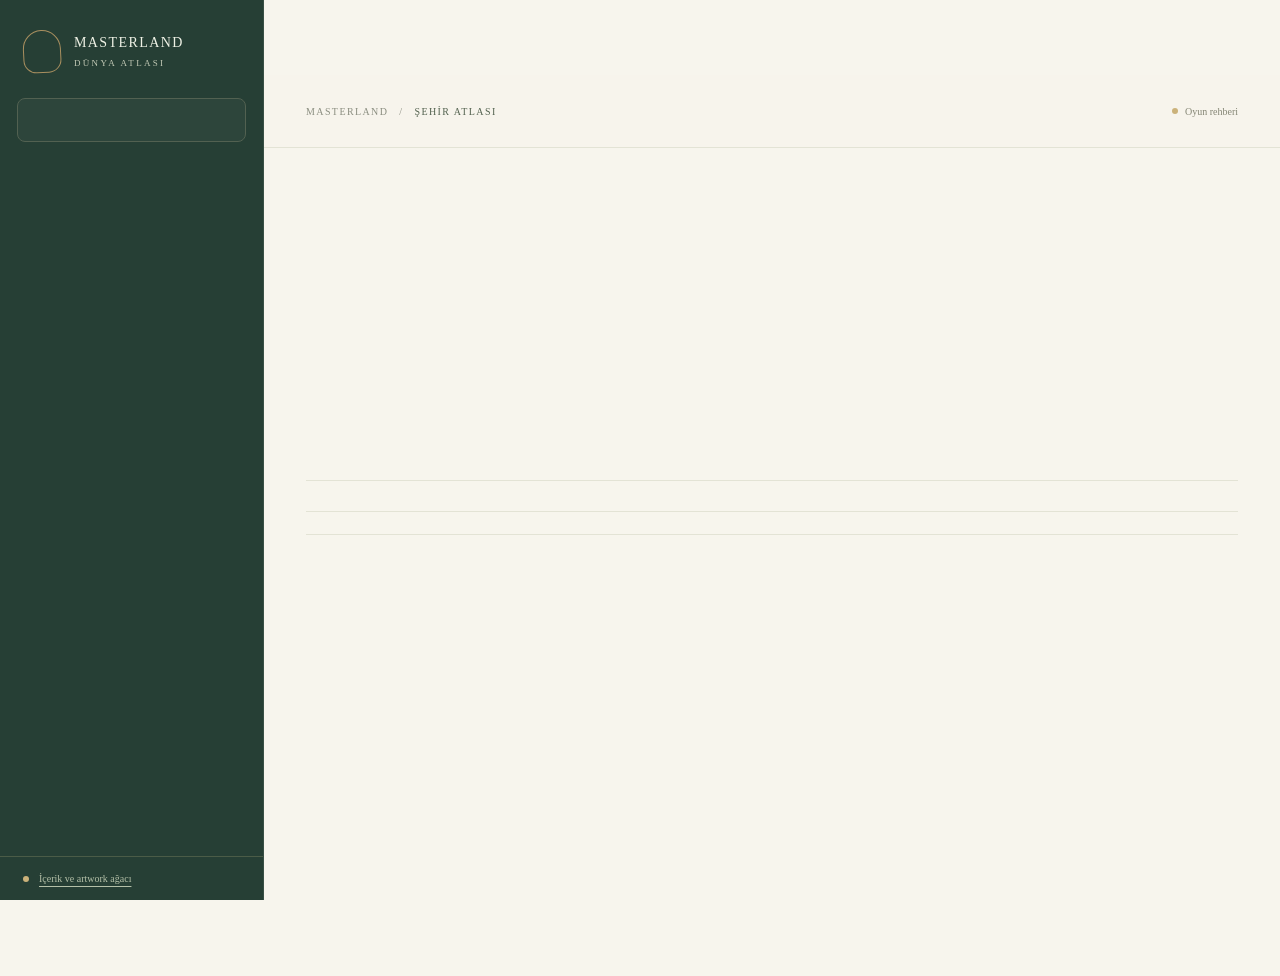
==== commit 3c97e9cf: "Use Atlas Georgia typography throughout the website" ====
--- a/public/atlas/index.html
+++ b/public/atlas/index.html
@@ -5,13 +5,13 @@
 <meta name="theme-color" content="#253f35"><meta name="description" content="Masterland şehirleri, üretim zincirleri ve ustalık unvanları için Türkçe ve İngilizce tasarım atlası.">
 <title>Masterland — Dünya Atlası</title>
 <style>
-:root{--bg:#f7f5ed;--paper:#fffef9;--ink:#253d33;--muted:#7b8174;--line:#e3e3d5;--accent:#577348;--tint:#e6edce;--gold:#c0a36d;--sidebar:264px;--radius:15px;font-family:Arial,Helvetica,sans-serif;color:var(--ink);font-size:14px;color-scheme:light}
-*{box-sizing:border-box}body{margin:0;background:var(--bg)}button,input{font:inherit}button{cursor:pointer}button,a,input{-webkit-tap-highlight-color:transparent}button{color:inherit}button:focus-visible,a:focus-visible,input:focus-visible,summary:focus-visible{outline:3px solid #c9a35e;outline-offset:4px}button:active{transform:translateY(1px)}button:disabled{cursor:default}svg{display:block}button svg{pointer-events:none}a{color:inherit}h1,h2,h3,p{margin:0}h1,h2,.serif{font-family:Georgia,'Times New Roman',serif;font-weight:400}.icon{width:22px;height:22px;flex:none;fill:none;stroke:currentColor;stroke-width:1.65;stroke-linecap:round;stroke-linejoin:round}.hidden{display:none!important}.sr-only{position:absolute;width:1px;height:1px;overflow:hidden;clip:rect(0,0,0,0)}
-.sidebar{position:fixed;inset:0 auto 0 0;width:var(--sidebar);background:#263f35;color:#eef1e5;z-index:40;display:flex;flex-direction:column;border-right:1px solid #395045}.brand{display:flex;align-items:center;gap:13px;padding:30px 23px 25px}.brand-mark{width:38px;height:43px;color:#d8bf86;display:grid;place-items:center;border:1px solid #a88f5f;border-radius:19px 19px 13px 13px;transform:rotate(-3deg)}.brand-mark svg{width:25px;height:25px}.brand-name{font:22px Georgia,serif;letter-spacing:1.4px}.brand-sub{font-size:9px;letter-spacing:2.3px;color:#c2c9b5;margin-top:7px;text-transform:uppercase}.search{position:relative;margin:0 17px 18px}.search .icon{position:absolute;top:14px;left:12px;width:17px;height:17px;color:#b7c4b1}.search input{height:44px;width:100%;border:1px solid #526151;background:#ffffff08;border-radius:8px;color:#fff;padding:0 33px 0 38px;font-size:12px}.search input::placeholder{color:#bdc6b5}.clear{position:absolute;right:2px;top:2px;height:40px;width:30px;border:0;background:transparent;color:#cfdbc5}.nav-scroll{overflow:auto;flex:1;padding:0 12px 18px;scrollbar-width:thin;scrollbar-color:#67725a transparent}.nav-label{display:flex;align-items:center;justify-content:space-between;padding:13px 12px 10px;color:#aab99f;font-size:9px;font-weight:bold;letter-spacing:1.5px;text-transform:uppercase}.nav-label span:last-child{letter-spacing:0;color:#bcc8b0}.nav-item{width:100%;min-height:54px;display:flex;align-items:center;text-align:left;gap:12px;padding:9px 12px;border:1px solid transparent;color:#d9e0d1;background:none;border-radius:9px;margin-bottom:3px}.nav-item:hover{background:#ffffff09}.nav-item.selected{background:#e9edda;color:#263f35;box-shadow:0 3px 8px #11291e18}.nav-item .nav-symbol{width:31px;height:33px;display:grid;place-items:center;color:#b2c0a3;border:1px solid #52634b;border-radius:8px}.nav-item.selected .nav-symbol{color:#547047;background:#dbe4c8;border-color:#c7d3b7}.nav-name{display:block;font-size:12px;font-weight:600;line-height:1.3}.nav-meta{display:block;font-size:9px;color:#a9b99e;margin-top:4px}.nav-item.selected .nav-meta{color:#78836c}.nav-count{margin-left:auto;font:10px Georgia,serif;color:#aabc9c}.nav-item.selected .nav-count{color:#718461}.nav-empty{font-size:12px;line-height:1.6;padding:16px;color:#d2dcc7}.sidebar-bottom{padding:16px 23px;border-top:1px solid #4b5c47;display:flex;align-items:center;gap:10px;font-size:10px;color:#b4c0a8}.status-dot{width:6px;height:6px;border-radius:50%;background:#cbb27a;flex:none}.close-nav{display:none}
+:root{--bg:#f7f5ed;--paper:#fffef9;--ink:#253d33;--muted:#7b8174;--line:#e3e3d5;--accent:#577348;--tint:#e6edce;--gold:#c0a36d;--sidebar:264px;--radius:15px;font-family:var(--site-font);color:var(--ink);font-size:14px;color-scheme:light}
+*{box-sizing:border-box}body{margin:0;background:var(--bg)}button,input{font:inherit}button{cursor:pointer}button,a,input{-webkit-tap-highlight-color:transparent}button{color:inherit}button:focus-visible,a:focus-visible,input:focus-visible,summary:focus-visible{outline:3px solid #c9a35e;outline-offset:4px}button:active{transform:translateY(1px)}button:disabled{cursor:default}svg{display:block}button svg{pointer-events:none}a{color:inherit}h1,h2,h3,p{margin:0}h1,h2,.serif{font-family:var(--site-font);font-weight:400}.icon{width:22px;height:22px;flex:none;fill:none;stroke:currentColor;stroke-width:1.65;stroke-linecap:round;stroke-linejoin:round}.hidden{display:none!important}.sr-only{position:absolute;width:1px;height:1px;overflow:hidden;clip:rect(0,0,0,0)}
+.sidebar{position:fixed;inset:0 auto 0 0;width:var(--sidebar);background:#263f35;color:#eef1e5;z-index:40;display:flex;flex-direction:column;border-right:1px solid #395045}.brand{display:flex;align-items:center;gap:13px;padding:30px 23px 25px}.brand-mark{width:38px;height:43px;color:#d8bf86;display:grid;place-items:center;border:1px solid #a88f5f;border-radius:19px 19px 13px 13px;transform:rotate(-3deg)}.brand-mark svg{width:25px;height:25px}.brand-name{font:22px var(--site-font);letter-spacing:1.4px}.brand-sub{font-size:9px;letter-spacing:2.3px;color:#c2c9b5;margin-top:7px;text-transform:uppercase}.search{position:relative;margin:0 17px 18px}.search .icon{position:absolute;top:14px;left:12px;width:17px;height:17px;color:#b7c4b1}.search input{height:44px;width:100%;border:1px solid #526151;background:#ffffff08;border-radius:8px;color:#fff;padding:0 33px 0 38px;font-size:12px}.search input::placeholder{color:#bdc6b5}.clear{position:absolute;right:2px;top:2px;height:40px;width:30px;border:0;background:transparent;color:#cfdbc5}.nav-scroll{overflow:auto;flex:1;padding:0 12px 18px;scrollbar-width:thin;scrollbar-color:#67725a transparent}.nav-label{display:flex;align-items:center;justify-content:space-between;padding:13px 12px 10px;color:#aab99f;font-size:9px;font-weight:bold;letter-spacing:1.5px;text-transform:uppercase}.nav-label span:last-child{letter-spacing:0;color:#bcc8b0}.nav-item{width:100%;min-height:54px;display:flex;align-items:center;text-align:left;gap:12px;padding:9px 12px;border:1px solid transparent;color:#d9e0d1;background:none;border-radius:9px;margin-bottom:3px}.nav-item:hover{background:#ffffff09}.nav-item.selected{background:#e9edda;color:#263f35;box-shadow:0 3px 8px #11291e18}.nav-item .nav-symbol{width:31px;height:33px;display:grid;place-items:center;color:#b2c0a3;border:1px solid #52634b;border-radius:8px}.nav-item.selected .nav-symbol{color:#547047;background:#dbe4c8;border-color:#c7d3b7}.nav-name{display:block;font-size:12px;font-weight:600;line-height:1.3}.nav-meta{display:block;font-size:9px;color:#a9b99e;margin-top:4px}.nav-item.selected .nav-meta{color:#78836c}.nav-count{margin-left:auto;font:10px var(--site-font);color:#aabc9c}.nav-item.selected .nav-count{color:#718461}.nav-empty{font-size:12px;line-height:1.6;padding:16px;color:#d2dcc7}.sidebar-bottom{padding:16px 23px;border-top:1px solid #4b5c47;display:flex;align-items:center;gap:10px;font-size:10px;color:#b4c0a8}.status-dot{width:6px;height:6px;border-radius:50%;background:#cbb27a;flex:none}.close-nav{display:none}
 .main{margin-left:var(--sidebar);min-height:100vh}.topbar{height:73px;border-bottom:1px solid var(--line);display:flex;align-items:center;justify-content:space-between;padding:0 42px;gap:16px;background:#f7f5edf2}.breadcrumbs{display:flex;align-items:center;gap:11px;font-size:10px;letter-spacing:1.4px;color:#8b8e80}.breadcrumbs b{color:#52614e;font-weight:500}.breadcrumbs .icon{width:14px;height:14px}.top-right{display:flex;align-items:center;gap:17px}.review-label{font-size:10px;color:#858675;display:flex;align-items:center;gap:7px}.language{display:flex;border:1px solid #d9ddcd;background:#eeefe5;padding:3px;border-radius:8px}.language button{height:44px;min-width:44px;border:0;border-radius:5px;font-size:10px;font-weight:bold;letter-spacing:.7px;background:transparent;color:#87917a}.language button.active{background:#fffef9;box-shadow:0 1px 3px #283a2220;color:#354a37}.menu-toggle{display:none;width:44px;height:44px;background:none;border:1px solid var(--line);border-radius:9px;place-items:center}
-.content{max-width:1320px;margin:auto;padding:34px 42px 40px}.hero{display:grid;grid-template-columns:1fr 340px;gap:26px;align-items:center;min-height:269px;margin-bottom:29px}.eyebrow{display:flex;align-items:center;gap:8px;font-size:9px;font-weight:bold;letter-spacing:2px;text-transform:uppercase;color:var(--accent);margin-bottom:14px}.eyebrow:before{content:'';width:22px;height:1px;background:var(--accent)}h1{font-size:clamp(42px,4.7vw,65px);letter-spacing:-2.3px;line-height:1.05;overflow-wrap:anywhere}.tagline{font:italic 18px Georgia,serif;color:#7a816c;margin-top:12px;line-height:1.4}.hero-desc{font-size:12px;color:#7d8175;line-height:1.8;max-width:450px;margin-top:14px}.hero-tags{display:flex;gap:8px;flex-wrap:wrap;margin-top:18px}.pill{display:inline-flex;align-items:center;gap:6px;padding:6px 9px;border:1px solid #dfe3d4;border-radius:5px;font-size:9px;line-height:1.3;color:#718366;background:#fcfcf5}.pill .icon{width:12px;height:12px}.pill.proposal{background:#f8efdc;border-color:#e8dbc2;color:#967744}.hero-art{position:relative;padding:10px;background:#fffdf4;border:1px solid #e5e1d1;border-radius:160px 160px 17px 17px;box-shadow:0 7px 18px #4d5a3210;transform:rotate(1deg);height:253px}.hero-art .scene{width:100%;height:100%;border-radius:145px 145px 10px 10px;overflow:hidden}.art-stamp{position:absolute;bottom:0;right:9px;color:var(--accent);background:#fffdf3;border:1px solid #d5d9c3;border-radius:50%;width:53px;height:53px;display:grid;place-items:center;transform:rotate(-12deg)}.art-stamp .icon{width:29px;height:29px}.art-caption{position:absolute;left:26px;bottom:21px;font-size:8px;letter-spacing:2px;text-transform:uppercase;color:#fdfbef;text-shadow:0 1px 5px #183825}
-.stats{display:flex;gap:0;border-top:1px solid var(--line);border-bottom:1px solid var(--line);padding:15px 0;margin-bottom:22px}.stat{display:flex;gap:10px;align-items:center;padding:0 28px;border-right:1px solid var(--line)}.stat:first-child{padding-left:0}.stat:last-child{border:0}.stat .number{font:26px Georgia,serif;color:var(--accent)}.stat .label{font-size:10px;color:#828878;line-height:1.5;max-width:90px}.stat .icon{width:20px;height:20px;color:#a3af90;margin-right:4px}.tabs{display:flex;gap:27px;border-bottom:1px solid var(--line);margin-bottom:27px;overflow-x:auto;scrollbar-width:none;white-space:nowrap}.tab{border:0;border-bottom:2px solid transparent;background:none;padding:5px 0 15px;color:#8a8c7e;font-size:11px;display:flex;align-items:center;gap:8px;min-height:46px}.tab .icon{width:16px;height:16px}.tab.active{color:var(--ink);border-bottom-color:var(--accent);font-weight:600}.section-heading{display:flex;justify-content:space-between;gap:20px;align-items:center;margin-bottom:20px}.section-title{font-size:25px;letter-spacing:-.4px}.section-sub{font-size:10px;line-height:1.6;color:#909281;margin-top:7px}.filter{display:flex;padding:3px;background:#eeefe4;border:1px solid #e0e3d6;border-radius:7px;gap:2px}.filter button{min-width:44px;border:0;background:transparent;min-height:44px;padding:0 10px;border-radius:4px;font-size:9px;color:#849079}.filter button.active{background:#fffef8;color:#465b3d;box-shadow:0 1px 3px #34452814}.producer{background:var(--paper);border:1px solid #e0e3d5;border-radius:12px;margin-bottom:12px;overflow:hidden;transition:border-color .18s}.producer:hover{border-color:#bdc8aa}.producer-head{width:100%;border:0;background:none;display:flex;align-items:center;gap:15px;text-align:left;padding:17px 20px;min-height:83px}.producer-head:hover{background:#f4f6ed77}.producer-icon{width:46px;height:46px;background:var(--tint);color:var(--accent);border-radius:11px;display:grid;place-items:center;flex:none;border:1px solid #5263340a}.producer-icon .icon{width:26px;height:26px}.producer-title{font:19px Georgia,serif;letter-spacing:-.3px}.producer-meta{font-size:9px;color:#939681;margin-top:7px;display:flex;align-items:center;gap:6px;flex-wrap:wrap}.producer-meta .icon{width:11px;height:11px}.producer-end{margin-left:auto;display:flex;align-items:center;gap:15px}.source-label{font-size:8px;letter-spacing:.4px;color:#758963;background:#eef3e4;border:1px solid #e2ead6;padding:5px 7px;border-radius:4px;white-space:nowrap}.source-label.proposal{color:#a28351;background:#faf1df;border-color:#eee0c6}.source-label.mixed{color:#7f7892;background:#f0ecf5;border-color:#e5deed}.step-count{color:#8c947f;font-size:10px;white-space:nowrap}.chevron{width:16px;height:16px;color:#899778;transition:transform .2s}.producer.open .chevron{transform:rotate(180deg)}.producer-body{border-top:1px solid #edf0e3;padding:21px 20px;background:linear-gradient(180deg,#fbfcf6,#fffef9)}.chain{display:grid;grid-template-columns:repeat(4,minmax(0,1fr));gap:10px}.item{position:relative;border:1px solid #e4e7da;border-radius:8px;min-height:89px;padding:12px;background:#fffef9;display:flex;gap:10px;align-items:center}.item.proposed{border-style:dashed}.item-stage{position:absolute;top:6px;left:7px;font-size:8px;color:#9da58c}.item-glyph{width:38px;height:40px;display:grid;place-items:center;flex:none;color:var(--accent);background:var(--tint);border-radius:8px;margin-top:5px}.item-glyph .icon{width:22px;height:22px}.item-name{font-size:10px;line-height:1.5;overflow-wrap:anywhere;padding-top:7px}.item-note{display:block;font-size:7px;color:#aa9164;margin-top:3px}.achievement-strip{display:flex;align-items:center;gap:11px;border-top:1px dashed #e1e6d5;margin-top:17px;padding-top:15px}.mini-medal{width:34px;height:38px;color:#b18d4c;flex:none}.achievement-strip .heading{font-size:8px;letter-spacing:1px;text-transform:uppercase;color:#a69b81;margin-bottom:5px}.achievement-strip .name{font-size:11px;color:#647053}.achievement-strip .reward{margin-left:auto;text-align:right;font-size:9px;color:#8a8c79;max-width:180px;line-height:1.6}.achievement-strip .reward b{display:block;color:#637256;font-size:10px;font-weight:500}.empty{padding:40px;border:1px dashed #ccd4be;border-radius:12px;text-align:center;line-height:1.8;color:#849174}.notice{display:flex;gap:10px;border:1px solid #e5e2d5;background:#f4f2e7;border-radius:8px;padding:12px 15px;margin-bottom:18px;font-size:10px;line-height:1.7;color:#85816e}.notice .icon{width:15px;height:15px;margin-top:2px}
-.rank-rail{display:grid;grid-template-columns:repeat(7,1fr);gap:7px;margin-bottom:24px}.rank-choice{display:flex;flex-direction:column;gap:7px;align-items:center;border:1px solid #e2e3d4;border-radius:9px;background:#fbfaf3;padding:11px 4px;min-height:91px;font-size:9px;color:#8a917c}.rank-choice .rank-num{font:18px Georgia,serif;border:1px solid #dce2d0;width:31px;height:31px;border-radius:50%;display:grid;place-items:center;background:#f2f4e8}.rank-choice.active{background:var(--tint);border-color:var(--accent);color:var(--accent)}.rank-choice.active .rank-num{background:var(--accent);color:#fff;border-color:var(--accent)}.profession{border-bottom:1px solid #e2e6d8;padding:20px 0;display:grid;grid-template-columns:67px minmax(0,1fr) auto;gap:18px;align-items:center}.profession:last-child{border:0}.medal{width:62px;height:70px;filter:drop-shadow(0 3px 3px #6b5c2c14)}.profession h3{font:21px Georgia,serif;line-height:1.25;overflow-wrap:anywhere}.profession .support{font-size:10px;color:#8a917e;margin-top:8px;line-height:1.7}.profession .badge-name{font-size:9px;color:#a58a52;margin-top:9px}.badge-state{font-size:8px;padding:7px 9px;border-radius:5px;background:#eeeede;color:#8d907b;white-space:nowrap}.mastery-panel{background:var(--paper);border:1px solid #e0e3d4;border-radius:12px;padding:2px 22px}.mastery-panel .support{max-width:640px}.mini-heading{display:flex;justify-content:space-between;margin-bottom:12px;align-items:center}.small-link{border:0;background:none;text-decoration:underline;text-underline-offset:4px;color:#8e986e;font-size:9px;min-height:44px;padding:0}.combo{background:var(--paper);border:1px solid #e0e3d5;border-radius:12px;padding:23px;margin-bottom:13px}.combo-top{display:flex;gap:15px;align-items:center;margin-bottom:18px}.combo h3{font:23px Georgia,serif}.combo-badge{font-size:10px;color:#a58b55;margin-top:8px}.combo .medal{width:49px;height:58px}.requirements{display:flex;flex-wrap:wrap;align-items:center;gap:8px}.requirement{padding:9px 11px;border:1px solid #e0e5d4;border-radius:6px;font-size:10px;line-height:1.4;background:#f7f9f0}.plus{color:#b9bba6;font-size:13px}.combo-rule{font-size:9px;color:#8e967e;line-height:1.7;margin-top:15px}.concept-grid{display:grid;grid-template-columns:1fr 1fr;gap:18px}.concept-box{padding:23px;border:1px solid #dfe3d4;background:var(--paper);border-radius:11px}.concept-box h3{font:21px Georgia,serif;margin-bottom:12px}.concept-box p,.concept-box li{font-size:11px;color:#828775;line-height:1.9}.concept-box ul{padding-left:17px;margin-bottom:0}.swatches{display:flex;gap:9px;margin-top:20px}.swatch{width:43px;height:34px;border:1px solid #52633414;border-radius:6px}.technical{margin-top:18px;font:10px monospace;color:#929a83}.foot{display:flex;align-items:flex-start;justify-content:space-between;gap:20px;border-top:1px solid var(--line);margin-top:30px;padding-top:18px;font-size:9px;color:#9c9e8c;line-height:1.8}.foot .brand-mini{font:13px Georgia,serif;letter-spacing:1px;color:#8d957d;white-space:nowrap}.foot p{max-width:650px}.overlay{display:none}.fade-in{animation:enter .24s ease-out}@keyframes enter{from{opacity:0;transform:translateY(5px)}to{opacity:1;transform:translateY(0)}}
+.content{max-width:1320px;margin:auto;padding:34px 42px 40px}.hero{display:grid;grid-template-columns:1fr 340px;gap:26px;align-items:center;min-height:269px;margin-bottom:29px}.eyebrow{display:flex;align-items:center;gap:8px;font-size:9px;font-weight:bold;letter-spacing:2px;text-transform:uppercase;color:var(--accent);margin-bottom:14px}.eyebrow:before{content:'';width:22px;height:1px;background:var(--accent)}h1{font-size:clamp(42px,4.7vw,65px);letter-spacing:-2.3px;line-height:1.05;overflow-wrap:anywhere}.tagline{font:italic 18px var(--site-font);color:#7a816c;margin-top:12px;line-height:1.4}.hero-desc{font-size:12px;color:#7d8175;line-height:1.8;max-width:450px;margin-top:14px}.hero-tags{display:flex;gap:8px;flex-wrap:wrap;margin-top:18px}.pill{display:inline-flex;align-items:center;gap:6px;padding:6px 9px;border:1px solid #dfe3d4;border-radius:5px;font-size:9px;line-height:1.3;color:#718366;background:#fcfcf5}.pill .icon{width:12px;height:12px}.pill.proposal{background:#f8efdc;border-color:#e8dbc2;color:#967744}.hero-art{position:relative;padding:10px;background:#fffdf4;border:1px solid #e5e1d1;border-radius:160px 160px 17px 17px;box-shadow:0 7px 18px #4d5a3210;transform:rotate(1deg);height:253px}.hero-art .scene{width:100%;height:100%;border-radius:145px 145px 10px 10px;overflow:hidden}.art-stamp{position:absolute;bottom:0;right:9px;color:var(--accent);background:#fffdf3;border:1px solid #d5d9c3;border-radius:50%;width:53px;height:53px;display:grid;place-items:center;transform:rotate(-12deg)}.art-stamp .icon{width:29px;height:29px}.art-caption{position:absolute;left:26px;bottom:21px;font-size:8px;letter-spacing:2px;text-transform:uppercase;color:#fdfbef;text-shadow:0 1px 5px #183825}
+.stats{display:flex;gap:0;border-top:1px solid var(--line);border-bottom:1px solid var(--line);padding:15px 0;margin-bottom:22px}.stat{display:flex;gap:10px;align-items:center;padding:0 28px;border-right:1px solid var(--line)}.stat:first-child{padding-left:0}.stat:last-child{border:0}.stat .number{font:26px var(--site-font);color:var(--accent)}.stat .label{font-size:10px;color:#828878;line-height:1.5;max-width:90px}.stat .icon{width:20px;height:20px;color:#a3af90;margin-right:4px}.tabs{display:flex;gap:27px;border-bottom:1px solid var(--line);margin-bottom:27px;overflow-x:auto;scrollbar-width:none;white-space:nowrap}.tab{border:0;border-bottom:2px solid transparent;background:none;padding:5px 0 15px;color:#8a8c7e;font-size:11px;display:flex;align-items:center;gap:8px;min-height:46px}.tab .icon{width:16px;height:16px}.tab.active{color:var(--ink);border-bottom-color:var(--accent);font-weight:600}.section-heading{display:flex;justify-content:space-between;gap:20px;align-items:center;margin-bottom:20px}.section-title{font-size:25px;letter-spacing:-.4px}.section-sub{font-size:10px;line-height:1.6;color:#909281;margin-top:7px}.filter{display:flex;padding:3px;background:#eeefe4;border:1px solid #e0e3d6;border-radius:7px;gap:2px}.filter button{min-width:44px;border:0;background:transparent;min-height:44px;padding:0 10px;border-radius:4px;font-size:9px;color:#849079}.filter button.active{background:#fffef8;color:#465b3d;box-shadow:0 1px 3px #34452814}.producer{background:var(--paper);border:1px solid #e0e3d5;border-radius:12px;margin-bottom:12px;overflow:hidden;transition:border-color .18s}.producer:hover{border-color:#bdc8aa}.producer-head{width:100%;border:0;background:none;display:flex;align-items:center;gap:15px;text-align:left;padding:17px 20px;min-height:83px}.producer-head:hover{background:#f4f6ed77}.producer-icon{width:46px;height:46px;background:var(--tint);color:var(--accent);border-radius:11px;display:grid;place-items:center;flex:none;border:1px solid #5263340a}.producer-icon .icon{width:26px;height:26px}.producer-title{font:19px var(--site-font);letter-spacing:-.3px}.producer-meta{font-size:9px;color:#939681;margin-top:7px;display:flex;align-items:center;gap:6px;flex-wrap:wrap}.producer-meta .icon{width:11px;height:11px}.producer-end{margin-left:auto;display:flex;align-items:center;gap:15px}.source-label{font-size:8px;letter-spacing:.4px;color:#758963;background:#eef3e4;border:1px solid #e2ead6;padding:5px 7px;border-radius:4px;white-space:nowrap}.source-label.proposal{color:#a28351;background:#faf1df;border-color:#eee0c6}.source-label.mixed{color:#7f7892;background:#f0ecf5;border-color:#e5deed}.step-count{color:#8c947f;font-size:10px;white-space:nowrap}.chevron{width:16px;height:16px;color:#899778;transition:transform .2s}.producer.open .chevron{transform:rotate(180deg)}.producer-body{border-top:1px solid #edf0e3;padding:21px 20px;background:linear-gradient(180deg,#fbfcf6,#fffef9)}.chain{display:grid;grid-template-columns:repeat(4,minmax(0,1fr));gap:10px}.item{position:relative;border:1px solid #e4e7da;border-radius:8px;min-height:89px;padding:12px;background:#fffef9;display:flex;gap:10px;align-items:center}.item.proposed{border-style:dashed}.item-stage{position:absolute;top:6px;left:7px;font-size:8px;color:#9da58c}.item-glyph{width:38px;height:40px;display:grid;place-items:center;flex:none;color:var(--accent);background:var(--tint);border-radius:8px;margin-top:5px}.item-glyph .icon{width:22px;height:22px}.item-name{font-size:10px;line-height:1.5;overflow-wrap:anywhere;padding-top:7px}.item-note{display:block;font-size:7px;color:#aa9164;margin-top:3px}.achievement-strip{display:flex;align-items:center;gap:11px;border-top:1px dashed #e1e6d5;margin-top:17px;padding-top:15px}.mini-medal{width:34px;height:38px;color:#b18d4c;flex:none}.achievement-strip .heading{font-size:8px;letter-spacing:1px;text-transform:uppercase;color:#a69b81;margin-bottom:5px}.achievement-strip .name{font-size:11px;color:#647053}.achievement-strip .reward{margin-left:auto;text-align:right;font-size:9px;color:#8a8c79;max-width:180px;line-height:1.6}.achievement-strip .reward b{display:block;color:#637256;font-size:10px;font-weight:500}.empty{padding:40px;border:1px dashed #ccd4be;border-radius:12px;text-align:center;line-height:1.8;color:#849174}.notice{display:flex;gap:10px;border:1px solid #e5e2d5;background:#f4f2e7;border-radius:8px;padding:12px 15px;margin-bottom:18px;font-size:10px;line-height:1.7;color:#85816e}.notice .icon{width:15px;height:15px;margin-top:2px}
+.rank-rail{display:grid;grid-template-columns:repeat(7,1fr);gap:7px;margin-bottom:24px}.rank-choice{display:flex;flex-direction:column;gap:7px;align-items:center;border:1px solid #e2e3d4;border-radius:9px;background:#fbfaf3;padding:11px 4px;min-height:91px;font-size:9px;color:#8a917c}.rank-choice .rank-num{font:18px var(--site-font);border:1px solid #dce2d0;width:31px;height:31px;border-radius:50%;display:grid;place-items:center;background:#f2f4e8}.rank-choice.active{background:var(--tint);border-color:var(--accent);color:var(--accent)}.rank-choice.active .rank-num{background:var(--accent);color:#fff;border-color:var(--accent)}.profession{border-bottom:1px solid #e2e6d8;padding:20px 0;display:grid;grid-template-columns:67px minmax(0,1fr) auto;gap:18px;align-items:center}.profession:last-child{border:0}.medal{width:62px;height:70px;filter:drop-shadow(0 3px 3px #6b5c2c14)}.profession h3{font:21px var(--site-font);line-height:1.25;overflow-wrap:anywhere}.profession .support{font-size:10px;color:#8a917e;margin-top:8px;line-height:1.7}.profession .badge-name{font-size:9px;color:#a58a52;margin-top:9px}.badge-state{font-size:8px;padding:7px 9px;border-radius:5px;background:#eeeede;color:#8d907b;white-space:nowrap}.mastery-panel{background:var(--paper);border:1px solid #e0e3d4;border-radius:12px;padding:2px 22px}.mastery-panel .support{max-width:640px}.mini-heading{display:flex;justify-content:space-between;margin-bottom:12px;align-items:center}.small-link{border:0;background:none;text-decoration:underline;text-underline-offset:4px;color:#8e986e;font-size:9px;min-height:44px;padding:0}.combo{background:var(--paper);border:1px solid #e0e3d5;border-radius:12px;padding:23px;margin-bottom:13px}.combo-top{display:flex;gap:15px;align-items:center;margin-bottom:18px}.combo h3{font:23px var(--site-font)}.combo-badge{font-size:10px;color:#a58b55;margin-top:8px}.combo .medal{width:49px;height:58px}.requirements{display:flex;flex-wrap:wrap;align-items:center;gap:8px}.requirement{padding:9px 11px;border:1px solid #e0e5d4;border-radius:6px;font-size:10px;line-height:1.4;background:#f7f9f0}.plus{color:#b9bba6;font-size:13px}.combo-rule{font-size:9px;color:#8e967e;line-height:1.7;margin-top:15px}.concept-grid{display:grid;grid-template-columns:1fr 1fr;gap:18px}.concept-box{padding:23px;border:1px solid #dfe3d4;background:var(--paper);border-radius:11px}.concept-box h3{font:21px var(--site-font);margin-bottom:12px}.concept-box p,.concept-box li{font-size:11px;color:#828775;line-height:1.9}.concept-box ul{padding-left:17px;margin-bottom:0}.swatches{display:flex;gap:9px;margin-top:20px}.swatch{width:43px;height:34px;border:1px solid #52633414;border-radius:6px}.technical{margin-top:18px;font:10px var(--site-font);color:#929a83}.foot{display:flex;align-items:flex-start;justify-content:space-between;gap:20px;border-top:1px solid var(--line);margin-top:30px;padding-top:18px;font-size:9px;color:#9c9e8c;line-height:1.8}.foot .brand-mini{font:13px var(--site-font);letter-spacing:1px;color:#8d957d;white-space:nowrap}.foot p{max-width:650px}.overlay{display:none}.fade-in{animation:enter .24s ease-out}@keyframes enter{from{opacity:0;transform:translateY(5px)}to{opacity:1;transform:translateY(0)}}
 @media(min-width:1500px){:root{--sidebar:285px}.content{padding-top:45px}.hero-art{height:275px}.hero{grid-template-columns:1fr 385px}.sidebar .nav-item{min-height:58px}}
 @media(max-width:1150px){:root{--sidebar:235px}.content{padding:28px}.topbar{padding:0 28px}.hero{grid-template-columns:1fr 255px;gap:18px}.hero-art{height:220px}.chain{grid-template-columns:repeat(3,minmax(0,1fr))}.stat{padding:0 18px}.tabs{gap:22px}.hero h1{font-size:49px}}
 @media(max-width:900px){.hero{grid-template-columns:1fr 200px}.hero-art{height:192px}.hero h1{font-size:43px}.producer-end{gap:10px}.step-count{display:none}.chain{grid-template-columns:repeat(2,minmax(0,1fr))}.stat{padding:0 13px}.stat .icon{display:none}.concept-grid{grid-template-columns:1fr}.review-label{display:none}.rank-rail{gap:4px}.rank-choice{font-size:8px}.tagline{font-size:16px}}
@@ -20,9 +20,9 @@
 @media(prefers-reduced-motion:reduce){*,*:before,*:after{animation:none!important;transition:none!important;scroll-behavior:auto!important}}
 @media print{.sidebar,.topbar,.tabs,.filter,.small-link,.hero-art,.foot{display:none}.main{margin:0}.content{padding:0}.producer-body{display:block!important}.producer{break-inside:avoid}.chain{grid-template-columns:repeat(4,1fr)}}
 </style>
-<link rel="stylesheet" href="/atlas/game-art.css">
+<link rel="stylesheet" href="/atlas/game-art.css?v=20261119-type">
 <link rel="icon" type="image/png" sizes="32x32" href="/assets/favicon.png"><link rel="apple-touch-icon" sizes="180x180" href="/assets/apple-touch-icon.png">
-<link rel="stylesheet" href="/navigation.css?v=20261119-atlas"></head>
+<link rel="stylesheet" href="/navigation.css?v=20261119-type"></head>
 <body class="atlas-game atlas-site">
 <!-- site:header -->
 <header class="site-header">
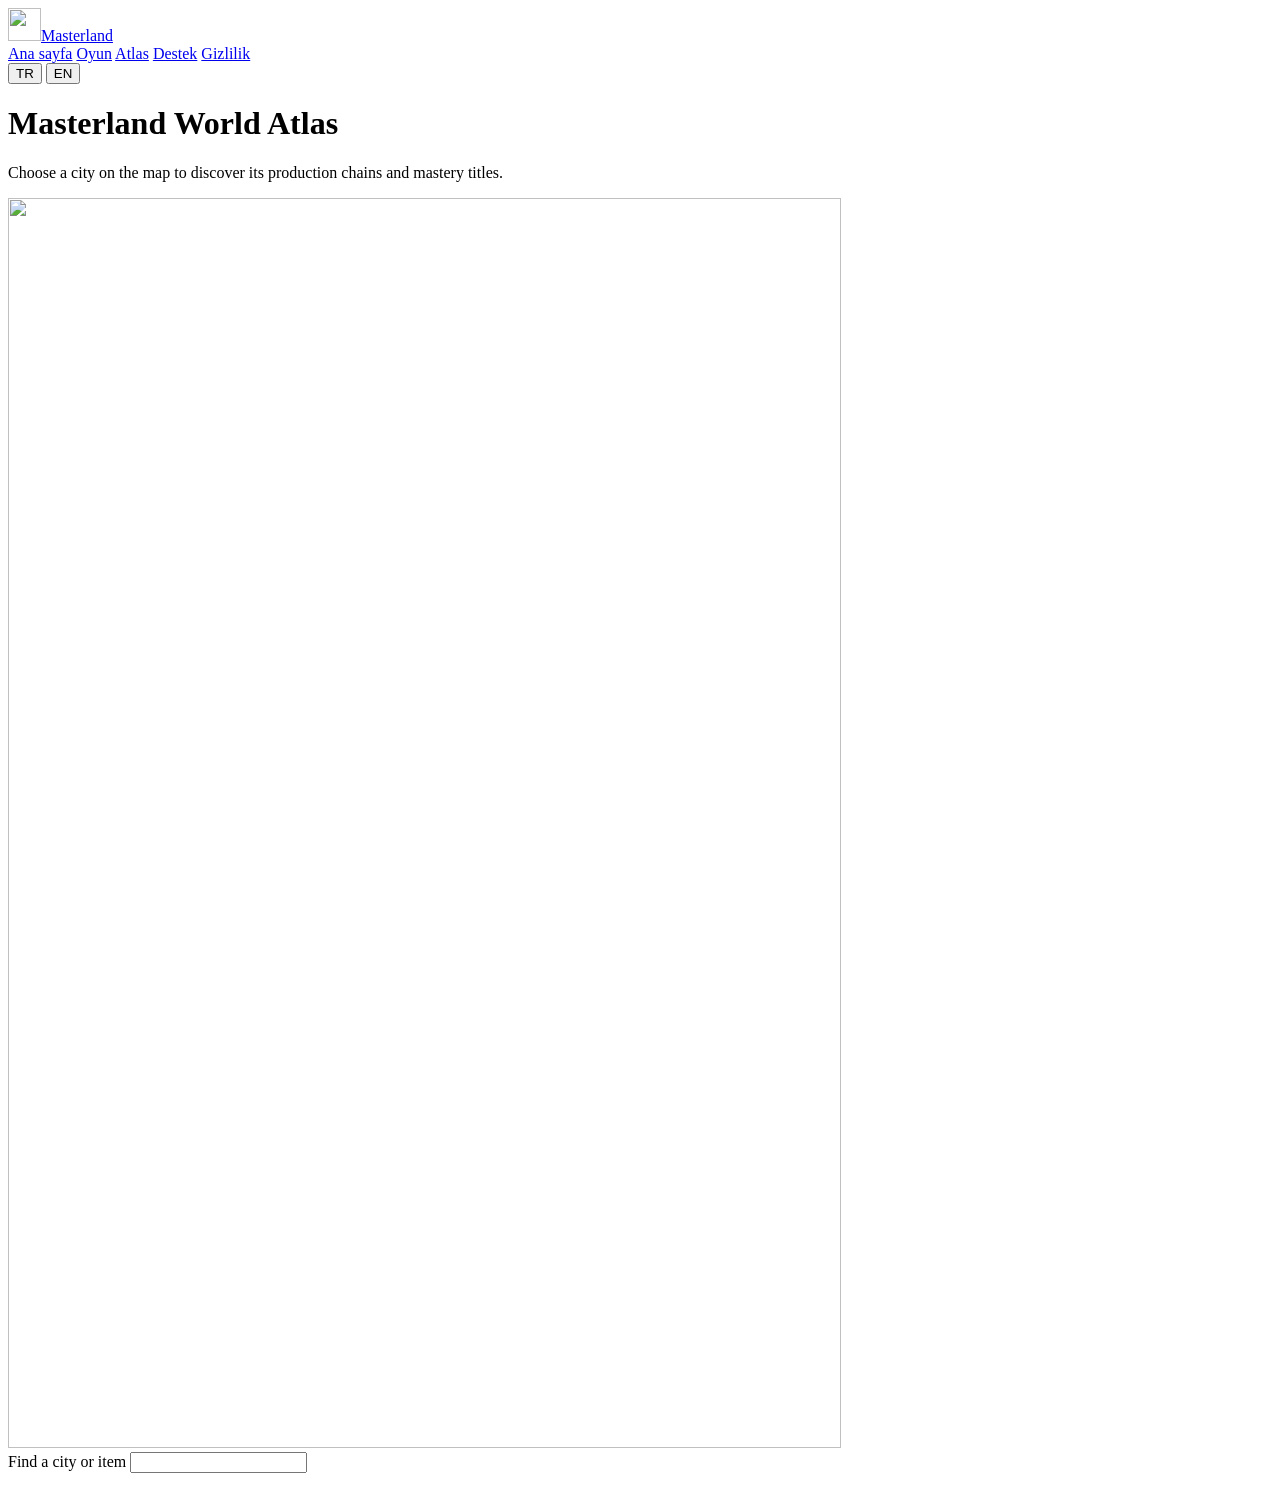
==== commit 8d6bd825: "Launch the player homepage and interactive world atlas" ====
--- a/public/atlas/index.html
+++ b/public/atlas/index.html
@@ -1,29 +1,18 @@
 <!doctype html>
-<html lang="tr">
+<html lang="en">
 <head>
-<meta charset="utf-8"><meta name="viewport" content="width=device-width, initial-scale=1">
-<meta name="theme-color" content="#253f35"><meta name="description" content="Masterland şehirleri, üretim zincirleri ve ustalık unvanları için Türkçe ve İngilizce tasarım atlası.">
-<title>Masterland — Dünya Atlası</title>
-<style>
-:root{--bg:#f7f5ed;--paper:#fffef9;--ink:#253d33;--muted:#7b8174;--line:#e3e3d5;--accent:#577348;--tint:#e6edce;--gold:#c0a36d;--sidebar:264px;--radius:15px;font-family:var(--site-font);color:var(--ink);font-size:14px;color-scheme:light}
-*{box-sizing:border-box}body{margin:0;background:var(--bg)}button,input{font:inherit}button{cursor:pointer}button,a,input{-webkit-tap-highlight-color:transparent}button{color:inherit}button:focus-visible,a:focus-visible,input:focus-visible,summary:focus-visible{outline:3px solid #c9a35e;outline-offset:4px}button:active{transform:translateY(1px)}button:disabled{cursor:default}svg{display:block}button svg{pointer-events:none}a{color:inherit}h1,h2,h3,p{margin:0}h1,h2,.serif{font-family:var(--site-font);font-weight:400}.icon{width:22px;height:22px;flex:none;fill:none;stroke:currentColor;stroke-width:1.65;stroke-linecap:round;stroke-linejoin:round}.hidden{display:none!important}.sr-only{position:absolute;width:1px;height:1px;overflow:hidden;clip:rect(0,0,0,0)}
-.sidebar{position:fixed;inset:0 auto 0 0;width:var(--sidebar);background:#263f35;color:#eef1e5;z-index:40;display:flex;flex-direction:column;border-right:1px solid #395045}.brand{display:flex;align-items:center;gap:13px;padding:30px 23px 25px}.brand-mark{width:38px;height:43px;color:#d8bf86;display:grid;place-items:center;border:1px solid #a88f5f;border-radius:19px 19px 13px 13px;transform:rotate(-3deg)}.brand-mark svg{width:25px;height:25px}.brand-name{font:22px var(--site-font);letter-spacing:1.4px}.brand-sub{font-size:9px;letter-spacing:2.3px;color:#c2c9b5;margin-top:7px;text-transform:uppercase}.search{position:relative;margin:0 17px 18px}.search .icon{position:absolute;top:14px;left:12px;width:17px;height:17px;color:#b7c4b1}.search input{height:44px;width:100%;border:1px solid #526151;background:#ffffff08;border-radius:8px;color:#fff;padding:0 33px 0 38px;font-size:12px}.search input::placeholder{color:#bdc6b5}.clear{position:absolute;right:2px;top:2px;height:40px;width:30px;border:0;background:transparent;color:#cfdbc5}.nav-scroll{overflow:auto;flex:1;padding:0 12px 18px;scrollbar-width:thin;scrollbar-color:#67725a transparent}.nav-label{display:flex;align-items:center;justify-content:space-between;padding:13px 12px 10px;color:#aab99f;font-size:9px;font-weight:bold;letter-spacing:1.5px;text-transform:uppercase}.nav-label span:last-child{letter-spacing:0;color:#bcc8b0}.nav-item{width:100%;min-height:54px;display:flex;align-items:center;text-align:left;gap:12px;padding:9px 12px;border:1px solid transparent;color:#d9e0d1;background:none;border-radius:9px;margin-bottom:3px}.nav-item:hover{background:#ffffff09}.nav-item.selected{background:#e9edda;color:#263f35;box-shadow:0 3px 8px #11291e18}.nav-item .nav-symbol{width:31px;height:33px;display:grid;place-items:center;color:#b2c0a3;border:1px solid #52634b;border-radius:8px}.nav-item.selected .nav-symbol{color:#547047;background:#dbe4c8;border-color:#c7d3b7}.nav-name{display:block;font-size:12px;font-weight:600;line-height:1.3}.nav-meta{display:block;font-size:9px;color:#a9b99e;margin-top:4px}.nav-item.selected .nav-meta{color:#78836c}.nav-count{margin-left:auto;font:10px var(--site-font);color:#aabc9c}.nav-item.selected .nav-count{color:#718461}.nav-empty{font-size:12px;line-height:1.6;padding:16px;color:#d2dcc7}.sidebar-bottom{padding:16px 23px;border-top:1px solid #4b5c47;display:flex;align-items:center;gap:10px;font-size:10px;color:#b4c0a8}.status-dot{width:6px;height:6px;border-radius:50%;background:#cbb27a;flex:none}.close-nav{display:none}
-.main{margin-left:var(--sidebar);min-height:100vh}.topbar{height:73px;border-bottom:1px solid var(--line);display:flex;align-items:center;justify-content:space-between;padding:0 42px;gap:16px;background:#f7f5edf2}.breadcrumbs{display:flex;align-items:center;gap:11px;font-size:10px;letter-spacing:1.4px;color:#8b8e80}.breadcrumbs b{color:#52614e;font-weight:500}.breadcrumbs .icon{width:14px;height:14px}.top-right{display:flex;align-items:center;gap:17px}.review-label{font-size:10px;color:#858675;display:flex;align-items:center;gap:7px}.language{display:flex;border:1px solid #d9ddcd;background:#eeefe5;padding:3px;border-radius:8px}.language button{height:44px;min-width:44px;border:0;border-radius:5px;font-size:10px;font-weight:bold;letter-spacing:.7px;background:transparent;color:#87917a}.language button.active{background:#fffef9;box-shadow:0 1px 3px #283a2220;color:#354a37}.menu-toggle{display:none;width:44px;height:44px;background:none;border:1px solid var(--line);border-radius:9px;place-items:center}
-.content{max-width:1320px;margin:auto;padding:34px 42px 40px}.hero{display:grid;grid-template-columns:1fr 340px;gap:26px;align-items:center;min-height:269px;margin-bottom:29px}.eyebrow{display:flex;align-items:center;gap:8px;font-size:9px;font-weight:bold;letter-spacing:2px;text-transform:uppercase;color:var(--accent);margin-bottom:14px}.eyebrow:before{content:'';width:22px;height:1px;background:var(--accent)}h1{font-size:clamp(42px,4.7vw,65px);letter-spacing:-2.3px;line-height:1.05;overflow-wrap:anywhere}.tagline{font:italic 18px var(--site-font);color:#7a816c;margin-top:12px;line-height:1.4}.hero-desc{font-size:12px;color:#7d8175;line-height:1.8;max-width:450px;margin-top:14px}.hero-tags{display:flex;gap:8px;flex-wrap:wrap;margin-top:18px}.pill{display:inline-flex;align-items:center;gap:6px;padding:6px 9px;border:1px solid #dfe3d4;border-radius:5px;font-size:9px;line-height:1.3;color:#718366;background:#fcfcf5}.pill .icon{width:12px;height:12px}.pill.proposal{background:#f8efdc;border-color:#e8dbc2;color:#967744}.hero-art{position:relative;padding:10px;background:#fffdf4;border:1px solid #e5e1d1;border-radius:160px 160px 17px 17px;box-shadow:0 7px 18px #4d5a3210;transform:rotate(1deg);height:253px}.hero-art .scene{width:100%;height:100%;border-radius:145px 145px 10px 10px;overflow:hidden}.art-stamp{position:absolute;bottom:0;right:9px;color:var(--accent);background:#fffdf3;border:1px solid #d5d9c3;border-radius:50%;width:53px;height:53px;display:grid;place-items:center;transform:rotate(-12deg)}.art-stamp .icon{width:29px;height:29px}.art-caption{position:absolute;left:26px;bottom:21px;font-size:8px;letter-spacing:2px;text-transform:uppercase;color:#fdfbef;text-shadow:0 1px 5px #183825}
-.stats{display:flex;gap:0;border-top:1px solid var(--line);border-bottom:1px solid var(--line);padding:15px 0;margin-bottom:22px}.stat{display:flex;gap:10px;align-items:center;padding:0 28px;border-right:1px solid var(--line)}.stat:first-child{padding-left:0}.stat:last-child{border:0}.stat .number{font:26px var(--site-font);color:var(--accent)}.stat .label{font-size:10px;color:#828878;line-height:1.5;max-width:90px}.stat .icon{width:20px;height:20px;color:#a3af90;margin-right:4px}.tabs{display:flex;gap:27px;border-bottom:1px solid var(--line);margin-bottom:27px;overflow-x:auto;scrollbar-width:none;white-space:nowrap}.tab{border:0;border-bottom:2px solid transparent;background:none;padding:5px 0 15px;color:#8a8c7e;font-size:11px;display:flex;align-items:center;gap:8px;min-height:46px}.tab .icon{width:16px;height:16px}.tab.active{color:var(--ink);border-bottom-color:var(--accent);font-weight:600}.section-heading{display:flex;justify-content:space-between;gap:20px;align-items:center;margin-bottom:20px}.section-title{font-size:25px;letter-spacing:-.4px}.section-sub{font-size:10px;line-height:1.6;color:#909281;margin-top:7px}.filter{display:flex;padding:3px;background:#eeefe4;border:1px solid #e0e3d6;border-radius:7px;gap:2px}.filter button{min-width:44px;border:0;background:transparent;min-height:44px;padding:0 10px;border-radius:4px;font-size:9px;color:#849079}.filter button.active{background:#fffef8;color:#465b3d;box-shadow:0 1px 3px #34452814}.producer{background:var(--paper);border:1px solid #e0e3d5;border-radius:12px;margin-bottom:12px;overflow:hidden;transition:border-color .18s}.producer:hover{border-color:#bdc8aa}.producer-head{width:100%;border:0;background:none;display:flex;align-items:center;gap:15px;text-align:left;padding:17px 20px;min-height:83px}.producer-head:hover{background:#f4f6ed77}.producer-icon{width:46px;height:46px;background:var(--tint);color:var(--accent);border-radius:11px;display:grid;place-items:center;flex:none;border:1px solid #5263340a}.producer-icon .icon{width:26px;height:26px}.producer-title{font:19px var(--site-font);letter-spacing:-.3px}.producer-meta{font-size:9px;color:#939681;margin-top:7px;display:flex;align-items:center;gap:6px;flex-wrap:wrap}.producer-meta .icon{width:11px;height:11px}.producer-end{margin-left:auto;display:flex;align-items:center;gap:15px}.source-label{font-size:8px;letter-spacing:.4px;color:#758963;background:#eef3e4;border:1px solid #e2ead6;padding:5px 7px;border-radius:4px;white-space:nowrap}.source-label.proposal{color:#a28351;background:#faf1df;border-color:#eee0c6}.source-label.mixed{color:#7f7892;background:#f0ecf5;border-color:#e5deed}.step-count{color:#8c947f;font-size:10px;white-space:nowrap}.chevron{width:16px;height:16px;color:#899778;transition:transform .2s}.producer.open .chevron{transform:rotate(180deg)}.producer-body{border-top:1px solid #edf0e3;padding:21px 20px;background:linear-gradient(180deg,#fbfcf6,#fffef9)}.chain{display:grid;grid-template-columns:repeat(4,minmax(0,1fr));gap:10px}.item{position:relative;border:1px solid #e4e7da;border-radius:8px;min-height:89px;padding:12px;background:#fffef9;display:flex;gap:10px;align-items:center}.item.proposed{border-style:dashed}.item-stage{position:absolute;top:6px;left:7px;font-size:8px;color:#9da58c}.item-glyph{width:38px;height:40px;display:grid;place-items:center;flex:none;color:var(--accent);background:var(--tint);border-radius:8px;margin-top:5px}.item-glyph .icon{width:22px;height:22px}.item-name{font-size:10px;line-height:1.5;overflow-wrap:anywhere;padding-top:7px}.item-note{display:block;font-size:7px;color:#aa9164;margin-top:3px}.achievement-strip{display:flex;align-items:center;gap:11px;border-top:1px dashed #e1e6d5;margin-top:17px;padding-top:15px}.mini-medal{width:34px;height:38px;color:#b18d4c;flex:none}.achievement-strip .heading{font-size:8px;letter-spacing:1px;text-transform:uppercase;color:#a69b81;margin-bottom:5px}.achievement-strip .name{font-size:11px;color:#647053}.achievement-strip .reward{margin-left:auto;text-align:right;font-size:9px;color:#8a8c79;max-width:180px;line-height:1.6}.achievement-strip .reward b{display:block;color:#637256;font-size:10px;font-weight:500}.empty{padding:40px;border:1px dashed #ccd4be;border-radius:12px;text-align:center;line-height:1.8;color:#849174}.notice{display:flex;gap:10px;border:1px solid #e5e2d5;background:#f4f2e7;border-radius:8px;padding:12px 15px;margin-bottom:18px;font-size:10px;line-height:1.7;color:#85816e}.notice .icon{width:15px;height:15px;margin-top:2px}
-.rank-rail{display:grid;grid-template-columns:repeat(7,1fr);gap:7px;margin-bottom:24px}.rank-choice{display:flex;flex-direction:column;gap:7px;align-items:center;border:1px solid #e2e3d4;border-radius:9px;background:#fbfaf3;padding:11px 4px;min-height:91px;font-size:9px;color:#8a917c}.rank-choice .rank-num{font:18px var(--site-font);border:1px solid #dce2d0;width:31px;height:31px;border-radius:50%;display:grid;place-items:center;background:#f2f4e8}.rank-choice.active{background:var(--tint);border-color:var(--accent);color:var(--accent)}.rank-choice.active .rank-num{background:var(--accent);color:#fff;border-color:var(--accent)}.profession{border-bottom:1px solid #e2e6d8;padding:20px 0;display:grid;grid-template-columns:67px minmax(0,1fr) auto;gap:18px;align-items:center}.profession:last-child{border:0}.medal{width:62px;height:70px;filter:drop-shadow(0 3px 3px #6b5c2c14)}.profession h3{font:21px var(--site-font);line-height:1.25;overflow-wrap:anywhere}.profession .support{font-size:10px;color:#8a917e;margin-top:8px;line-height:1.7}.profession .badge-name{font-size:9px;color:#a58a52;margin-top:9px}.badge-state{font-size:8px;padding:7px 9px;border-radius:5px;background:#eeeede;color:#8d907b;white-space:nowrap}.mastery-panel{background:var(--paper);border:1px solid #e0e3d4;border-radius:12px;padding:2px 22px}.mastery-panel .support{max-width:640px}.mini-heading{display:flex;justify-content:space-between;margin-bottom:12px;align-items:center}.small-link{border:0;background:none;text-decoration:underline;text-underline-offset:4px;color:#8e986e;font-size:9px;min-height:44px;padding:0}.combo{background:var(--paper);border:1px solid #e0e3d5;border-radius:12px;padding:23px;margin-bottom:13px}.combo-top{display:flex;gap:15px;align-items:center;margin-bottom:18px}.combo h3{font:23px var(--site-font)}.combo-badge{font-size:10px;color:#a58b55;margin-top:8px}.combo .medal{width:49px;height:58px}.requirements{display:flex;flex-wrap:wrap;align-items:center;gap:8px}.requirement{padding:9px 11px;border:1px solid #e0e5d4;border-radius:6px;font-size:10px;line-height:1.4;background:#f7f9f0}.plus{color:#b9bba6;font-size:13px}.combo-rule{font-size:9px;color:#8e967e;line-height:1.7;margin-top:15px}.concept-grid{display:grid;grid-template-columns:1fr 1fr;gap:18px}.concept-box{padding:23px;border:1px solid #dfe3d4;background:var(--paper);border-radius:11px}.concept-box h3{font:21px var(--site-font);margin-bottom:12px}.concept-box p,.concept-box li{font-size:11px;color:#828775;line-height:1.9}.concept-box ul{padding-left:17px;margin-bottom:0}.swatches{display:flex;gap:9px;margin-top:20px}.swatch{width:43px;height:34px;border:1px solid #52633414;border-radius:6px}.technical{margin-top:18px;font:10px var(--site-font);color:#929a83}.foot{display:flex;align-items:flex-start;justify-content:space-between;gap:20px;border-top:1px solid var(--line);margin-top:30px;padding-top:18px;font-size:9px;color:#9c9e8c;line-height:1.8}.foot .brand-mini{font:13px var(--site-font);letter-spacing:1px;color:#8d957d;white-space:nowrap}.foot p{max-width:650px}.overlay{display:none}.fade-in{animation:enter .24s ease-out}@keyframes enter{from{opacity:0;transform:translateY(5px)}to{opacity:1;transform:translateY(0)}}
-@media(min-width:1500px){:root{--sidebar:285px}.content{padding-top:45px}.hero-art{height:275px}.hero{grid-template-columns:1fr 385px}.sidebar .nav-item{min-height:58px}}
-@media(max-width:1150px){:root{--sidebar:235px}.content{padding:28px}.topbar{padding:0 28px}.hero{grid-template-columns:1fr 255px;gap:18px}.hero-art{height:220px}.chain{grid-template-columns:repeat(3,minmax(0,1fr))}.stat{padding:0 18px}.tabs{gap:22px}.hero h1{font-size:49px}}
-@media(max-width:900px){.hero{grid-template-columns:1fr 200px}.hero-art{height:192px}.hero h1{font-size:43px}.producer-end{gap:10px}.step-count{display:none}.chain{grid-template-columns:repeat(2,minmax(0,1fr))}.stat{padding:0 13px}.stat .icon{display:none}.concept-grid{grid-template-columns:1fr}.review-label{display:none}.rank-rail{gap:4px}.rank-choice{font-size:8px}.tagline{font-size:16px}}
-@media(max-width:720px){:root{--sidebar:270px}.sidebar{transform:translateX(-100%);transition:transform .2s ease}.sidebar.visible{transform:translateX(0)}.close-nav{display:grid;place-items:center;position:absolute;right:7px;top:11px;width:44px;height:44px;border:0;border-radius:6px;color:#c3cfb6;background:transparent}.close-nav .icon{width:18px;height:18px}.overlay.visible{display:block;position:fixed;inset:0;background:#20352966;z-index:35;backdrop-filter:blur(3px)}.main{margin:0}.topbar{height:66px;padding:0 19px}.menu-toggle{display:grid}.breadcrumbs{margin-right:auto;font-size:9px}.breadcrumbs .desktop{display:none}.top-right{gap:8px}.content{padding:26px 20px}.hero{grid-template-columns:1fr 154px;gap:14px;margin-bottom:24px;min-height:210px}.hero h1{font-size:41px;letter-spacing:-1.5px}.hero-art{height:169px;padding:7px}.tagline{font-size:15px;margin-top:10px}.hero-desc{grid-column:1/-1;font-size:11px}.eyebrow{font-size:8px;letter-spacing:1.1px;margin-bottom:11px}.art-stamp{width:37px;height:37px;right:-4px;bottom:-4px}.art-stamp .icon{width:22px;height:22px}.art-caption{display:none}.hero-tags{gap:5px;margin-top:12px}.pill{font-size:8px;padding:5px 6px}.stats{padding:12px 0;margin-bottom:19px;justify-content:space-between}.stat{padding:0 11px;gap:7px}.stat .number{font-size:23px}.stat .label{font-size:8px;max-width:65px}.tabs{gap:22px;margin-bottom:22px}.tab{font-size:10px;padding-bottom:13px;gap:6px}.tab .icon{width:15px;height:15px}.section-title{font-size:23px}.section-heading{align-items:flex-start;gap:10px}.filter button{padding:0 7px;font-size:8px;min-height:44px}.producer-head{padding:14px 12px;gap:10px;min-height:80px}.producer-icon{width:39px;height:43px;border-radius:9px}.producer-icon .icon{width:23px;height:23px}.producer-title{font-size:17px}.producer-meta{font-size:8px;line-height:1.7}.producer-end{gap:7px}.source-label{font-size:7px;padding:4px 5px}.producer-body{padding:16px 12px}.chain{gap:7px}.item{padding:11px 8px;gap:8px;min-height:88px}.item-glyph{width:30px;height:34px}.item-glyph .icon{width:19px;height:19px}.item-name{font-size:9px}.achievement-strip .reward{max-width:130px;font-size:8px}.achievement-strip .name{font-size:10px}.achievement-strip .reward b{font-size:9px}.rank-rail{display:flex;overflow-x:auto;gap:6px;padding:3px 2px 7px;scroll-snap-type:x proximity}.rank-choice{min-width:77px;min-height:85px;scroll-snap-align:start;font-size:9px}.profession{gap:12px;grid-template-columns:51px minmax(0,1fr);padding:20px 0}.profession .medal{width:48px;height:58px}.profession h3{font-size:19px}.profession .badge-state{grid-column:2;justify-self:start;padding:4px 6px;margin-top:-6px}.mastery-panel{padding:0 16px}.profession .support{font-size:9px}.combo{padding:18px}.combo h3{font-size:20px}.combo-rule{font-size:9px}.requirement{font-size:9px}.concept-box{padding:19px}.foot{font-size:8px;gap:14px}.foot .brand-mini{font-size:11px}.notice{font-size:9px;padding:11px}.hero-tags .pill:last-child{display:none}}
-@media(max-width:380px){.content{padding:23px 15px}.hero{grid-template-columns:1fr 125px;gap:8px}.hero h1{font-size:35px}.hero-art{height:152px}.hero-desc{font-size:10px}.source-label{max-width:76px;text-align:center;white-space:normal}.breadcrumbs{letter-spacing:.8px}.stat{padding:0 8px}.stat .label{max-width:60px}.producer-title{font-size:16px}.item-glyph{display:none}}
-@media(prefers-reduced-motion:reduce){*,*:before,*:after{animation:none!important;transition:none!important;scroll-behavior:auto!important}}
-@media print{.sidebar,.topbar,.tabs,.filter,.small-link,.hero-art,.foot{display:none}.main{margin:0}.content{padding:0}.producer-body{display:block!important}.producer{break-inside:avoid}.chain{grid-template-columns:repeat(4,1fr)}}
-</style>
-<link rel="stylesheet" href="/atlas/game-art.css?v=20261119-type">
-<link rel="icon" type="image/png" sizes="32x32" href="/assets/favicon.png"><link rel="apple-touch-icon" sizes="180x180" href="/assets/apple-touch-icon.png">
-<link rel="stylesheet" href="/navigation.css?v=20261119-type"></head>
-<body class="atlas-game atlas-site">
+<meta charset="utf-8">
+<meta name="viewport" content="width=device-width,initial-scale=1">
+<meta name="description" content="Explore Masterland’s cities, production chains and mastery rewards.">
+<meta name="theme-color" content="#143d39">
+<title>World Atlas · Masterland</title>
+<link rel="icon" type="image/png" sizes="32x32" href="/assets/favicon.png">
+<link rel="apple-touch-icon" sizes="180x180" href="/assets/apple-touch-icon.png">
+<link rel="stylesheet" href="/navigation.css?v=20261119-player">
+<link rel="stylesheet" href="/atlas/game-art.css?v=20261119-player">
+<link rel="stylesheet" href="/atlas/player.css">
+</head>
+<body class="atlas-site">
 <!-- site:header -->
 <header class="site-header">
 <div class="site-header-inner">
@@ -40,137 +29,29 @@
 </div>
 </header>
 <!-- /site:header -->
-<div class="overlay" id="overlay"></div>
-<aside class="sidebar" id="sidebar" aria-label="Şehirler">
- <button class="close-nav" id="closeNav" aria-label="Menüyü kapat"></button>
- <div class="brand"><div class="brand-mark" id="brandIcon"></div><div><div class="brand-name">MASTERLAND</div><div class="brand-sub" data-i18n="worldAtlas">DÜNYA ATLASI</div></div></div>
- <div class="search"><span id="searchIcon"></span><input id="search" type="search" autocomplete="off" spellcheck="false"><button class="clear hidden" id="clearSearch" aria-label="Aramayı temizle">×</button></div>
- <nav class="nav-scroll" id="cityNav" aria-label="Şehir seçimi"></nav>
- <div class="sidebar-bottom"><span class="status-dot"></span><a href="/atlas/tree/" data-i18n="treeLink" style="color:inherit;text-underline-offset:4px">İçerik ve artwork ağacı</a></div>
-</aside>
-<main class="main">
- <header class="topbar"><button class="menu-toggle" id="menuToggle" aria-expanded="false" aria-controls="sidebar"></button><div class="breadcrumbs"><span class="desktop">MASTERLAND</span><span class="desktop">/</span><b data-i18n="atlas">ŞEHİR ATLASI</b></div><div class="top-right"><span class="review-label"><span class="status-dot"></span><span data-i18n="reviewEdition">Oyun rehberi</span></span></div></header>
- <div class="content"><section class="hero" id="hero" aria-labelledby="cityTitle"></section><div class="stats" id="stats"></div><div class="tabs" id="tabs" role="tablist" aria-label="İçerik bölümleri"></div><section id="panel" role="tabpanel" tabindex="0"></section></div>
+<main class="player-atlas">
+ <div class="atlas-intro">
+  <h1 data-tr="Masterland Atlası" data-en="Masterland World Atlas">Masterland World Atlas</h1>
+  <p data-tr="Haritadan bir şehir seç. Üretim zincirlerini ve kazanabileceğin ustalık unvanlarını keşfet." data-en="Choose a city on the map to discover its production chains and mastery titles.">Choose a city on the map to discover its production chains and mastery titles.</p>
+ </div>
+ <section class="atlas-overview" aria-label="Masterland">
+  <div class="atlas-map">
+   <img src="/assets/game/world-map.webp" alt="" width="833" height="1250" fetchpriority="high">
+   <div id="map-pins" role="group" aria-label="City markers"></div>
+   <p id="map-notice" hidden></p>
+  </div>
+  <div class="atlas-directory">
+   <label data-tr="Şehir veya ürün ara" data-en="Find a city or item" for="atlas-search">Find a city or item</label>
+   <input id="atlas-search" type="search" autocomplete="off">
+   <p id="atlas-status" role="status" aria-live="polite"></p>
+   <div id="city-directory"></div>
+  </div>
+ </section>
+ <section id="city-detail" aria-labelledby="city-heading"></section>
 </main>
-<div class="sr-only" id="announcement" aria-live="polite"></div>
-<script id="atlas-data" type="application/json">{"cities":[{"name":{"tr":"Belenyaka","en":"Meadowbrook"},"canonicalId":"city1","reference":"Skara Brae","scope":"active","order":1,"concept":{"tr":"Ekin, değirmen, fırın, süt ve meyve.","en":"Crops, milling, baking, dairy and fruit."},"tagline":{"tr":"Huzurlu başlangıç köyü","en":"A peaceful first village"},"mood":{"tr":"Lacivert kıyılar, canlı yeşil bahçeler, sıcak fırın ışığı.","en":"Navy shores, lush gardens and the warm light of a village bakery."},"symbol":"wheat","color":"#577348","tint":"#e6edce","producers":[{"name":{"tr":"Buğday Tarlası","en":"Wheat Field"},"canonicalId":"producer1","profession":"profession1","items":[{"source":null,"detail":{"tr":"Buğday başağı","en":"Wheat ear"},"surface":{"tr":"Buğday başağı","en":"Wheat ear"},"name":{"tr":"Buğday başağı","en":"Wheat ear"},"canonicalId":"item1","status":"existing","sprite":["/assets/game/sheet-0.webp",1774,887,79,106,309,269],"kind":"existing"},{"source":null,"detail":{"tr":"Buğday demeti","en":"Wheat sheaf"},"surface":{"tr":"Buğday demeti","en":"Wheat sheaf"},"name":{"tr":"Buğday demeti","en":"Wheat sheaf"},"canonicalId":"item2","status":"existing","sprite":["/assets/game/sheet-0.webp",1774,887,506,53,325,347],"kind":"existing"},{"source":null,"detail":{"tr":"Tahıl çuvalı","en":"Grain sack"},"surface":{"tr":"Tahıl çuvalı","en":"Grain sack"},"name":{"tr":"Tahıl çuvalı","en":"Grain sack"},"canonicalId":"item27","status":"existing","sprite":["/assets/game/sheet-1.webp",1254,1254,662,21,244,220],"kind":"existing"},{"source":null,"detail":{"tr":"Buğday arabası","en":"Wheat cart"},"surface":{"tr":"Buğday arabası","en":"Wheat cart"},"name":{"tr":"Buğday arabası","en":"Wheat cart"},"canonicalId":"item49","status":"existing","sprite":["/assets/game/sheet-1.webp",1254,1254,955,7,279,244],"kind":"existing"},{"source":null,"detail":{"tr":"Küçük saman yığını","en":"Small haystack"},"surface":{"tr":"Küçük saman yığını","en":"Small haystack"},"name":{"tr":"Küçük saman yığını","en":"Small haystack"},"canonicalId":"item100","status":"existing","sprite":["/assets/game/sheet-2.webp",1374,1145,0,0,229,229],"kind":"existing"},{"source":null,"detail":{"tr":"Bağlı saman balyaları","en":"Tied hay bales"},"surface":{"tr":"Bağlı saman balyaları","en":"Tied hay bales"},"name":{"tr":"Bağlı saman balyaları","en":"Tied hay bales"},"canonicalId":"item101","status":"existing","sprite":["/assets/game/sheet-2.webp",1374,1145,229,0,229,229],"kind":"existing"},{"source":null,"detail":{"tr":"Tahıl silosu","en":"Grain silo"},"surface":{"tr":"Tahıl silosu","en":"Grain silo"},"name":{"tr":"Tahıl silosu","en":"Grain silo"},"canonicalId":"item102","status":"existing","sprite":["/assets/game/sheet-2.webp",1374,1145,458,0,229,229],"kind":"existing"}],"achievement":{"tr":"Hasadın İmzası","en":"Harvest Signature"},"badge":{"tr":"Hasat Çelengi","en":"Harvest Wreath"},"mappingApproved":true,"id":"producer1","image":"/assets/game/producer1.webp","kind":"existing","source":null},{"name":{"tr":"Değirmen","en":"Windmill"},"canonicalId":"producer5","profession":"profession2","items":[{"source":null,"detail":{"tr":"Öğütülmüş tahıl","en":"Ground grain"},"surface":{"tr":"Öğütülmüş tahıl","en":"Ground grain"},"name":{"tr":"Öğütülmüş tahıl","en":"Ground grain"},"canonicalId":"item29","status":"existing","sprite":["/assets/game/sheet-0.webp",1774,887,921,127,369,209],"kind":"existing"},{"source":null,"detail":{"tr":"Küçük un torbası","en":"Small flour packet"},"surface":{"tr":"Küçük un torbası","en":"Small flour packet"},"name":{"tr":"Küçük un torbası","en":"Small flour packet"},"canonicalId":"item50","status":"existing","sprite":["/assets/game/sheet-3.webp",1261,1247,374,132,498,984],"kind":"existing"},{"source":null,"detail":{"tr":"Un çuvalı","en":"Flour sack"},"surface":{"tr":"Un çuvalı","en":"Flour sack"},"name":{"tr":"Un çuvalı","en":"Flour sack"},"canonicalId":"item51","status":"existing","sprite":["/assets/game/sheet-1.webp",1254,1254,661,261,246,236],"kind":"existing"},{"source":null,"detail":{"tr":"Un arabası","en":"Flour cart"},"surface":{"tr":"Un arabası","en":"Flour cart"},"name":{"tr":"Un arabası","en":"Flour cart"},"canonicalId":"item52","status":"existing","sprite":["/assets/game/sheet-1.webp",1254,1254,963,274,276,222],"kind":"existing"},{"source":null,"detail":{"tr":"Un eleği","en":"Flour sieve"},"surface":{"tr":"Un eleği","en":"Flour sieve"},"name":{"tr":"Un eleği","en":"Flour sieve"},"canonicalId":"item103","status":"existing","sprite":["/assets/game/sheet-2.webp",1374,1145,0,229,229,229],"kind":"existing"},{"source":null,"detail":{"tr":"El değirmeni","en":"Hand mill"},"surface":{"tr":"El değirmeni","en":"Hand mill"},"name":{"tr":"El değirmeni","en":"Hand mill"},"canonicalId":"item104","status":"existing","sprite":["/assets/game/sheet-2.webp",1374,1145,229,229,229,229],"kind":"existing"},{"source":null,"detail":{"tr":"Un fıçısı","en":"Flour barrel"},"surface":{"tr":"Un fıçısı","en":"Flour barrel"},"name":{"tr":"Un fıçısı","en":"Flour barrel"},"canonicalId":"item105","status":"existing","sprite":["/assets/game/sheet-2.webp",1374,1145,458,229,229,229],"kind":"existing"},{"source":null,"detail":{"tr":"Değirmen taşı","en":"Millstone"},"surface":{"tr":"Değirmen taşı","en":"Millstone"},"name":{"tr":"Değirmen taşı","en":"Millstone"},"canonicalId":"item106","status":"existing","sprite":["/assets/game/sheet-2.webp",1374,1145,687,229,229,229],"kind":"existing"}],"achievement":{"tr":"Değirmenin Ritmi","en":"Rhythm of the Mill"},"badge":{"tr":"Değirmen Mührü","en":"Mill Seal"},"mappingApproved":true,"id":"producer5","image":"/assets/game/producer5.webp","kind":"existing","source":null},{"name":{"tr":"Taş Fırın","en":"Stone Oven"},"canonicalId":"producer8","profession":"profession2","items":[{"source":null,"detail":{"tr":"Küçük ekmek","en":"Bread roll"},"surface":{"tr":"Küçük ekmek","en":"Bread roll"},"name":{"tr":"Küçük ekmek","en":"Bread roll"},"canonicalId":"item53","status":"existing","sprite":["/assets/game/sheet-0.webp",1774,887,74,547,293,243],"kind":"existing"},{"source":null,"detail":{"tr":"Somun ekmek","en":"Bread loaf"},"surface":{"tr":"Somun ekmek","en":"Bread loaf"},"name":{"tr":"Somun ekmek","en":"Bread loaf"},"canonicalId":"item6","status":"existing","sprite":["/assets/game/sheet-0.webp",1774,887,501,549,334,252],"kind":"existing"},{"source":null,"detail":{"tr":"Köy ekmeği","en":"Country loaf"},"surface":{"tr":"Köy ekmeği","en":"Country loaf"},"name":{"tr":"Köy ekmeği","en":"Country loaf"},"canonicalId":"item54","status":"existing","sprite":["/assets/game/sheet-1.webp",1254,1254,643,524,281,212],"kind":"existing"},{"source":null,"detail":{"tr":"Ekmek sepeti","en":"Bread basket"},"surface":{"tr":"Ekmek sepeti","en":"Bread basket"},"name":{"tr":"Ekmek sepeti","en":"Bread basket"},"canonicalId":"item7","status":"existing","sprite":["/assets/game/sheet-1.webp",1254,1254,958,508,280,236],"kind":"existing"},{"source":null,"detail":{"tr":"Örgü ekmek","en":"Braided bread"},"surface":{"tr":"Örgü ekmek","en":"Braided bread"},"name":{"tr":"Örgü ekmek","en":"Braided bread"},"canonicalId":"item107","status":"existing","sprite":["/assets/game/sheet-2.webp",1374,1145,0,458,229,229],"kind":"existing"},{"source":null,"detail":{"tr":"Baget","en":"Baguette"},"surface":{"tr":"Baget","en":"Baguette"},"name":{"tr":"Baget","en":"Baguette"},"canonicalId":"item108","status":"existing","sprite":["/assets/game/sheet-2.webp",1374,1145,229,458,229,229],"kind":"existing"},{"source":null,"detail":{"tr":"Otlu focaccia","en":"Herb focaccia"},"surface":{"tr":"Otlu focaccia","en":"Herb focaccia"},"name":{"tr":"Otlu focaccia","en":"Herb focaccia"},"canonicalId":"item109","status":"existing","sprite":["/assets/game/sheet-2.webp",1374,1145,458,458,229,229],"kind":"existing"},{"source":null,"detail":{"tr":"Köy ekmeği tabağı","en":"Country bread platter"},"surface":{"tr":"Köy ekmeği tabağı","en":"Country bread platter"},"name":{"tr":"Köy ekmeği tabağı","en":"Country bread platter"},"canonicalId":"item110","status":"existing","sprite":["/assets/game/sheet-2.webp",1374,1145,687,458,229,229],"kind":"existing"},{"source":null,"detail":{"tr":"Hasat çelengi","en":"Harvest wreath"},"surface":{"tr":"Hasat çelengi","en":"Harvest wreath"},"name":{"tr":"Hasat çelengi","en":"Harvest wreath"},"canonicalId":"item111","status":"existing","sprite":["/assets/game/sheet-2.webp",1374,1145,916,458,229,229],"kind":"existing"}],"achievement":{"tr":"Fırının Bereketi","en":"Bakery Bounty"},"badge":{"tr":"Altın Somun","en":"Golden Loaf"},"mappingApproved":true,"id":"producer8","image":"/assets/game/producer8.webp","kind":"existing","source":null},{"name":{"tr":"Süt Çiftliği","en":"Dairy Farm"},"canonicalId":"producer6","profession":"profession1","items":[{"source":null,"detail":{"tr":"Süt şişesi","en":"Milk bottle"},"surface":{"tr":"Süt şişesi","en":"Milk bottle"},"name":{"tr":"Süt şişesi","en":"Milk bottle"},"canonicalId":"item33","status":"existing","sprite":["/assets/game/sheet-0.webp",1774,887,1020,497,176,329],"kind":"existing"},{"source":null,"detail":{"tr":"Krema","en":"Cream"},"surface":{"tr":"Krema","en":"Cream"},"name":{"tr":"Krema","en":"Cream"},"canonicalId":"item34","status":"existing","sprite":["/assets/game/sheet-0.webp",1774,887,1385,538,329,271],"kind":"existing"},{"source":null,"detail":{"tr":"Tereyağı","en":"Butter"},"surface":{"tr":"Tereyağı","en":"Butter"},"name":{"tr":"Tereyağı","en":"Butter"},"canonicalId":"item35","status":"existing","sprite":["/assets/game/sheet-1.webp",1254,1254,651,786,264,217],"kind":"existing"},{"source":null,"detail":{"tr":"Peynir","en":"Cheese"},"surface":{"tr":"Peynir","en":"Cheese"},"name":{"tr":"Peynir","en":"Cheese"},"canonicalId":"item36","status":"existing","sprite":["/assets/game/sheet-1.webp",1254,1254,962,764,260,223],"kind":"existing"},{"source":null,"detail":{"tr":"Yoğurt","en":"Yogurt"},"surface":{"tr":"Yoğurt","en":"Yogurt"},"name":{"tr":"Yoğurt","en":"Yogurt"},"canonicalId":"item112","status":"existing","sprite":["/assets/game/sheet-2.webp",1374,1145,0,687,229,229],"kind":"existing"},{"source":null,"detail":{"tr":"Kaymak çömleği","en":"Clotted cream pot"},"surface":{"tr":"Kaymak çömleği","en":"Clotted cream pot"},"name":{"tr":"Kaymak çömleği","en":"Clotted cream pot"},"canonicalId":"item113","status":"existing","sprite":["/assets/game/sheet-2.webp",1374,1145,229,687,229,229],"kind":"existing"},{"source":null,"detail":{"tr":"Lor peyniri","en":"Curd cheese"},"surface":{"tr":"Lor peyniri","en":"Curd cheese"},"name":{"tr":"Lor peyniri","en":"Curd cheese"},"canonicalId":"item114","status":"existing","sprite":["/assets/game/sheet-2.webp",1374,1145,458,687,229,229],"kind":"existing"},{"source":null,"detail":{"tr":"Küflü peynir","en":"Blue cheese"},"surface":{"tr":"Küflü peynir","en":"Blue cheese"},"name":{"tr":"Küflü peynir","en":"Blue cheese"},"canonicalId":"item115","status":"existing","sprite":["/assets/game/sheet-2.webp",1374,1145,687,687,229,229],"kind":"existing"},{"source":null,"detail":{"tr":"Otlu peynir","en":"Herbed cheese"},"surface":{"tr":"Otlu peynir","en":"Herbed cheese"},"name":{"tr":"Otlu peynir","en":"Herbed cheese"},"canonicalId":"item116","status":"existing","sprite":["/assets/game/sheet-2.webp",1374,1145,916,687,229,229],"kind":"existing"},{"source":null,"detail":{"tr":"Peynir ustasının tabağı","en":"Cheesemaster platter"},"surface":{"tr":"Peynir ustasının tabağı","en":"Cheesemaster platter"},"name":{"tr":"Peynir ustasının tabağı","en":"Cheesemaster platter"},"canonicalId":"item117","status":"existing","sprite":["/assets/game/sheet-2.webp",1374,1145,1145,687,229,229],"kind":"existing"}],"achievement":{"tr":"Sütün Bereketi","en":"Dairy Bounty"},"badge":{"tr":"Kaymak Mührü","en":"Cream Seal"},"mappingApproved":true,"id":"producer6","image":"/assets/game/producer6.webp","kind":"existing","source":null},{"name":{"tr":"Meyve Bahçesi","en":"Orchard"},"canonicalId":"producer7","profession":"profession1","items":[{"source":null,"detail":{"tr":"Elma","en":"Apple"},"surface":{"tr":"Elma","en":"Apple"},"name":{"tr":"Elma","en":"Apple"},"canonicalId":"item37","status":"existing","sprite":["/assets/game/sheet-1.webp",1254,1254,50,1008,214,230],"kind":"existing"},{"source":null,"detail":{"tr":"Elma sepeti","en":"Apple basket"},"surface":{"tr":"Elma sepeti","en":"Apple basket"},"name":{"tr":"Elma sepeti","en":"Apple basket"},"canonicalId":"item55","status":"existing","sprite":["/assets/game/sheet-1.webp",1254,1254,340,1003,253,237],"kind":"existing"},{"source":null,"detail":{"tr":"Elma kasası","en":"Apple crate"},"surface":{"tr":"Elma kasası","en":"Apple crate"},"name":{"tr":"Elma kasası","en":"Apple crate"},"canonicalId":"item56","status":"existing","sprite":["/assets/game/sheet-1.webp",1254,1254,645,1003,272,236],"kind":"existing"},{"source":null,"detail":{"tr":"Elma reçeli","en":"Apple jam"},"surface":{"tr":"Elma reçeli","en":"Apple jam"},"name":{"tr":"Elma reçeli","en":"Apple jam"},"canonicalId":"item57","status":"existing","sprite":["/assets/game/sheet-1.webp",1254,1254,986,1003,221,237],"kind":"existing"},{"source":null,"detail":{"tr":"Elma suyu","en":"Apple juice"},"surface":{"tr":"Elma suyu","en":"Apple juice"},"name":{"tr":"Elma suyu","en":"Apple juice"},"canonicalId":"item118","status":"existing","sprite":["/assets/game/sheet-2.webp",1374,1145,0,916,229,229],"kind":"existing"},{"source":null,"detail":{"tr":"Kurutulmuş elma","en":"Dried apples"},"surface":{"tr":"Kurutulmuş elma","en":"Dried apples"},"name":{"tr":"Kurutulmuş elma","en":"Dried apples"},"canonicalId":"item119","status":"existing","sprite":["/assets/game/sheet-2.webp",1374,1145,229,916,229,229],"kind":"existing"},{"source":null,"detail":{"tr":"Şekerli elma","en":"Candy apple"},"surface":{"tr":"Şekerli elma","en":"Candy apple"},"name":{"tr":"Şekerli elma","en":"Candy apple"},"canonicalId":"item120","status":"existing","sprite":["/assets/game/sheet-2.webp",1374,1145,458,916,229,229],"kind":"existing"},{"source":null,"detail":{"tr":"Elma kompostosu","en":"Apple compote"},"surface":{"tr":"Elma kompostosu","en":"Apple compote"},"name":{"tr":"Elma kompostosu","en":"Apple compote"},"canonicalId":"item121","status":"existing","sprite":["/assets/game/sheet-2.webp",1374,1145,687,916,229,229],"kind":"existing"},{"source":null,"detail":{"tr":"Bereket sepeti","en":"Abundance basket"},"surface":{"tr":"Bereket sepeti","en":"Abundance basket"},"name":{"tr":"Bereket sepeti","en":"Abundance basket"},"canonicalId":"item122","status":"existing","sprite":["/assets/game/sheet-2.webp",1374,1145,916,916,229,229],"kind":"existing"},{"source":null,"detail":{"tr":"Bahçecinin kupası","en":"Gardener trophy"},"surface":{"tr":"Bahçecinin kupası","en":"Gardener trophy"},"name":{"tr":"Bahçecinin kupası","en":"Gardener trophy"},"canonicalId":"item123","status":"existing","sprite":["/assets/game/sheet-2.webp",1374,1145,1145,916,229,229],"kind":"existing"},{"source":null,"detail":{"tr":"Elma şırası","en":"Apple cider"},"surface":{"tr":"Elma şırası","en":"Apple cider"},"name":{"tr":"Elma şırası","en":"Apple cider"},"canonicalId":"item124","status":"existing","sprite":["/assets/game/sheet-4.webp",1586,992,396,794,199,198],"kind":"existing"},{"source":null,"detail":{"tr":"Altın elma tacı","en":"Golden apple crown"},"surface":{"tr":"Altın elma tacı","en":"Golden apple crown"},"name":{"tr":"Altın elma tacı","en":"Golden apple crown"},"canonicalId":"item125","status":"existing","sprite":["/assets/game/sheet-4.webp",1586,992,595,794,198,198],"kind":"existing"}],"achievement":{"tr":"Bahçenin Armağanı","en":"Orchard Gifts"},"badge":{"tr":"Elma Çelengi","en":"Apple Wreath"},"mappingApproved":true,"id":"producer7","image":"/assets/game/producer7.webp","kind":"existing","source":null}],"image":"/assets/game/city1.webp","release":"inGame","combo":{"tr":"Köy Zanaatkârı","en":"Village Artisan"}},{"name":{"tr":"Badınca","en":"Baker’s Market"},"canonicalId":"city2","reference":"New Haven","scope":"active","order":2,"concept":{"tr":"Kurabiye, tart, pasta, çikolata ve şekerleme.","en":"Cookies, tarts, cakes, chocolate and confectionery."},"tagline":{"tr":"Çiçekli pastane kasabası","en":"A town of blossoms and bakeries"},"mood":{"tr":"Pembe cepheler, çiçekli tezgâhlar ve sıcak pastane tonları.","en":"Pink facades, flower-filled counters and warm patisserie colors."},"symbol":"cake","color":"#b56778","tint":"#f7dfe5","producers":[{"name":{"tr":"Kurabiye Fırını","en":"Cookie Oven"},"canonicalId":"producer10","profession":"profession5","items":[{"source":null,"detail":{"tr":"Vanilyalı bisküvi","en":"Vanilla biscuit"},"surface":{"tr":"Vanilyalı bisküvi","en":"Vanilla biscuit"},"name":{"tr":"Vanilyalı bisküvi","en":"Vanilla biscuit"},"canonicalId":"item126","status":"existing","sprite":["/assets/game/sheet-5.webp",1586,992,0,0,198,198],"kind":"existing"},{"source":null,"detail":{"tr":"Tereyağlı kurabiye","en":"Butter cookie"},"surface":{"tr":"Tereyağlı kurabiye","en":"Butter cookie"},"name":{"tr":"Tereyağlı kurabiye","en":"Butter cookie"},"canonicalId":"item127","status":"existing","sprite":["/assets/game/sheet-5.webp",1586,992,198,0,198,198],"kind":"existing"},{"source":null,"detail":{"tr":"Çikolatalı kurabiye","en":"Chocolate cookie"},"surface":{"tr":"Çikolatalı kurabiye","en":"Chocolate cookie"},"name":{"tr":"Çikolatalı kurabiye","en":"Chocolate cookie"},"canonicalId":"item128","status":"existing","sprite":["/assets/game/sheet-5.webp",1586,992,396,0,199,198],"kind":"existing"},{"source":null,"detail":{"tr":"Duble çikolata yığını","en":"Double chocolate stack"},"surface":{"tr":"Duble çikolata yığını","en":"Double chocolate stack"},"name":{"tr":"Duble çikolata yığını","en":"Double chocolate stack"},"canonicalId":"item129","status":"existing","sprite":["/assets/game/sheet-5.webp",1586,992,595,0,198,198],"kind":"existing"},{"source":null,"detail":{"tr":"Kurabiye kutusu","en":"Cookie box"},"surface":{"tr":"Kurabiye kutusu","en":"Cookie box"},"name":{"tr":"Kurabiye kutusu","en":"Cookie box"},"canonicalId":"item130","status":"existing","sprite":["/assets/game/sheet-5.webp",1586,992,793,0,198,198],"kind":"existing"},{"source":null,"detail":{"tr":"Ustanın kurabiye seçkisi","en":"Master cookie selection"},"surface":{"tr":"Ustanın kurabiye seçkisi","en":"Master cookie selection"},"name":{"tr":"Ustanın kurabiye seçkisi","en":"Master cookie selection"},"canonicalId":"item131","status":"existing","sprite":["/assets/game/sheet-5.webp",1586,992,991,0,199,198],"kind":"existing"},{"source":null,"detail":{"tr":"Kurabiye kulesi","en":"Cookie tower"},"surface":{"tr":"Kurabiye kulesi","en":"Cookie tower"},"name":{"tr":"Kurabiye kulesi","en":"Cookie tower"},"canonicalId":"item132","status":"existing","sprite":["/assets/game/sheet-5.webp",1586,992,1190,0,198,198],"kind":"existing"}],"achievement":{"tr":"Kurabiye İmzası","en":"Cookie Signature"},"badge":{"tr":"Altın Bisküvi","en":"Golden Biscuit"},"mappingApproved":false,"id":"producer10","image":"/assets/game/producer10.webp","kind":"existing","source":null},{"name":{"tr":"Tart Tezgâhı","en":"Tart Counter"},"canonicalId":"producer11","profession":"profession5","items":[{"source":null,"detail":{"tr":"Tart tabanı","en":"Tart shell"},"surface":{"tr":"Tart tabanı","en":"Tart shell"},"name":{"tr":"Tart tabanı","en":"Tart shell"},"canonicalId":"item133","status":"existing","sprite":["/assets/game/sheet-5.webp",1586,992,1388,0,198,198],"kind":"existing"},{"source":null,"detail":{"tr":"Limonlu tart","en":"Lemon tart"},"surface":{"tr":"Limonlu tart","en":"Lemon tart"},"name":{"tr":"Limonlu tart","en":"Lemon tart"},"canonicalId":"item134","status":"existing","sprite":["/assets/game/sheet-5.webp",1586,992,0,198,198,199],"kind":"existing"},{"source":null,"detail":{"tr":"Elmalı tart","en":"Apple tart"},"surface":{"tr":"Elmalı tart","en":"Apple tart"},"name":{"tr":"Elmalı tart","en":"Apple tart"},"canonicalId":"item135","status":"existing","sprite":["/assets/game/sheet-5.webp",1586,992,198,198,198,199],"kind":"existing"},{"source":null,"detail":{"tr":"Çilekli tart","en":"Strawberry tart"},"surface":{"tr":"Çilekli tart","en":"Strawberry tart"},"name":{"tr":"Çilekli tart","en":"Strawberry tart"},"canonicalId":"item136","status":"existing","sprite":["/assets/game/sheet-5.webp",1586,992,396,198,199,199],"kind":"existing"},{"source":null,"detail":{"tr":"Yaban mersinli tart","en":"Blueberry tart"},"surface":{"tr":"Yaban mersinli tart","en":"Blueberry tart"},"name":{"tr":"Yaban mersinli tart","en":"Blueberry tart"},"canonicalId":"item137","status":"existing","sprite":["/assets/game/sheet-5.webp",1586,992,595,198,198,199],"kind":"existing"},{"source":null,"detail":{"tr":"Çikolatalı tart","en":"Chocolate tart"},"surface":{"tr":"Çikolatalı tart","en":"Chocolate tart"},"name":{"tr":"Çikolatalı tart","en":"Chocolate tart"},"canonicalId":"item138","status":"existing","sprite":["/assets/game/sheet-5.webp",1586,992,793,198,198,199],"kind":"existing"},{"source":null,"detail":{"tr":"Vişneli turta","en":"Cherry pie"},"surface":{"tr":"Vişneli turta","en":"Cherry pie"},"name":{"tr":"Vişneli turta","en":"Cherry pie"},"canonicalId":"item139","status":"existing","sprite":["/assets/game/sheet-5.webp",1586,992,991,198,199,199],"kind":"existing"},{"source":null,"detail":{"tr":"Tart ziyafeti","en":"Tart feast"},"surface":{"tr":"Tart ziyafeti","en":"Tart feast"},"name":{"tr":"Tart ziyafeti","en":"Tart feast"},"canonicalId":"item140","status":"existing","sprite":["/assets/game/sheet-5.webp",1586,992,1190,198,198,199],"kind":"existing"}],"achievement":{"tr":"Meyveli Ustalık","en":"Fruity Finesse"},"badge":{"tr":"Yakut Tart","en":"Ruby Tart"},"mappingApproved":false,"id":"producer11","image":"/assets/game/producer11.webp","kind":"existing","source":null},{"name":{"tr":"Pasta Atölyesi","en":"Cake Workshop"},"canonicalId":"producer12","profession":"profession5","items":[{"source":null,"detail":{"tr":"Pandispanya","en":"Sponge cake"},"surface":{"tr":"Pandispanya","en":"Sponge cake"},"name":{"tr":"Pandispanya","en":"Sponge cake"},"canonicalId":"item141","status":"existing","sprite":["/assets/game/sheet-5.webp",1586,992,1388,198,198,199],"kind":"existing"},{"source":null,"detail":{"tr":"Çift pandispanya","en":"Double sponge cake"},"surface":{"tr":"Çift pandispanya","en":"Double sponge cake"},"name":{"tr":"Çift pandispanya","en":"Double sponge cake"},"canonicalId":"item142","status":"existing","sprite":["/assets/game/sheet-5.webp",1586,992,0,397,198,198],"kind":"existing"},{"source":null,"detail":{"tr":"Kremalı pasta","en":"Cream cake"},"surface":{"tr":"Kremalı pasta","en":"Cream cake"},"name":{"tr":"Kremalı pasta","en":"Cream cake"},"canonicalId":"item143","status":"existing","sprite":["/assets/game/sheet-5.webp",1586,992,198,397,198,198],"kind":"existing"},{"source":null,"detail":{"tr":"Pembe pasta","en":"Pink cake"},"surface":{"tr":"Pembe pasta","en":"Pink cake"},"name":{"tr":"Pembe pasta","en":"Pink cake"},"canonicalId":"item144","status":"existing","sprite":["/assets/game/sheet-5.webp",1586,992,396,397,199,198],"kind":"existing"},{"source":null,"detail":{"tr":"Çilekli doğum günü pastası","en":"Strawberry birthday cake"},"surface":{"tr":"Çilekli doğum günü pastası","en":"Strawberry birthday cake"},"name":{"tr":"Çilekli doğum günü pastası","en":"Strawberry birthday cake"},"canonicalId":"item145","status":"existing","sprite":["/assets/game/sheet-5.webp",1586,992,595,397,198,198],"kind":"existing"},{"source":null,"detail":{"tr":"İki katlı çiçekli pasta","en":"Two-tier floral cake"},"surface":{"tr":"İki katlı çiçekli pasta","en":"Two-tier floral cake"},"name":{"tr":"İki katlı çiçekli pasta","en":"Two-tier floral cake"},"canonicalId":"item146","status":"existing","sprite":["/assets/game/sheet-5.webp",1586,992,793,397,198,198],"kind":"existing"},{"source":null,"detail":{"tr":"Düğün pastası","en":"Wedding cake"},"surface":{"tr":"Düğün pastası","en":"Wedding cake"},"name":{"tr":"Düğün pastası","en":"Wedding cake"},"canonicalId":"item147","status":"existing","sprite":["/assets/game/sheet-5.webp",1586,992,991,397,199,198],"kind":"existing"},{"source":null,"detail":{"tr":"Kraliyet pastası","en":"Royal cake"},"surface":{"tr":"Kraliyet pastası","en":"Royal cake"},"name":{"tr":"Kraliyet pastası","en":"Royal cake"},"canonicalId":"item148","status":"existing","sprite":["/assets/game/sheet-5.webp",1586,992,1190,397,198,198],"kind":"existing"},{"source":null,"detail":{"tr":"Gül pastası kulesi","en":"Rose cake tower"},"surface":{"tr":"Gül pastası kulesi","en":"Rose cake tower"},"name":{"tr":"Gül pastası kulesi","en":"Rose cake tower"},"canonicalId":"item149","status":"existing","sprite":["/assets/game/sheet-5.webp",1586,992,1388,397,198,198],"kind":"existing"}],"achievement":{"tr":"Kat Kat Zarafet","en":"Layers of Elegance"},"badge":{"tr":"Katlı Pasta Tacı","en":"Layered Cake Crown"},"mappingApproved":false,"id":"producer12","image":"/assets/game/producer12.webp","kind":"existing","source":null},{"name":{"tr":"Çikolata Dükkânı","en":"Chocolate Shop"},"canonicalId":"producer13","profession":"profession6","items":[{"source":null,"detail":{"tr":"Kakao çekirdeği","en":"Cocoa bean"},"surface":{"tr":"Kakao çekirdeği","en":"Cocoa bean"},"name":{"tr":"Kakao çekirdeği","en":"Cocoa bean"},"canonicalId":"item150","status":"existing","sprite":["/assets/game/sheet-5.webp",1586,992,0,595,198,199],"kind":"existing"},{"source":null,"detail":{"tr":"Kakao tozu","en":"Cocoa powder"},"surface":{"tr":"Kakao tozu","en":"Cocoa powder"},"name":{"tr":"Kakao tozu","en":"Cocoa powder"},"canonicalId":"item151","status":"existing","sprite":["/assets/game/sheet-5.webp",1586,992,198,595,198,199],"kind":"existing"},{"source":null,"detail":{"tr":"Bitter çikolata","en":"Dark chocolate"},"surface":{"tr":"Bitter çikolata","en":"Dark chocolate"},"name":{"tr":"Bitter çikolata","en":"Dark chocolate"},"canonicalId":"item152","status":"existing","sprite":["/assets/game/sheet-5.webp",1586,992,396,595,199,199],"kind":"existing"},{"source":null,"detail":{"tr":"Sütlü çikolata","en":"Milk chocolate"},"surface":{"tr":"Sütlü çikolata","en":"Milk chocolate"},"name":{"tr":"Sütlü çikolata","en":"Milk chocolate"},"canonicalId":"item153","status":"existing","sprite":["/assets/game/sheet-5.webp",1586,992,595,595,198,199],"kind":"existing"},{"source":null,"detail":{"tr":"Trüf","en":"Truffle"},"surface":{"tr":"Trüf","en":"Truffle"},"name":{"tr":"Trüf","en":"Truffle"},"canonicalId":"item154","status":"existing","sprite":["/assets/game/sheet-5.webp",1586,992,793,595,198,199],"kind":"existing"},{"source":null,"detail":{"tr":"Trüf kutusu","en":"Truffle box"},"surface":{"tr":"Trüf kutusu","en":"Truffle box"},"name":{"tr":"Trüf kutusu","en":"Truffle box"},"canonicalId":"item155","status":"existing","sprite":["/assets/game/sheet-5.webp",1586,992,991,595,199,199],"kind":"existing"},{"source":null,"detail":{"tr":"Pralin tabağı","en":"Praline platter"},"surface":{"tr":"Pralin tabağı","en":"Praline platter"},"name":{"tr":"Pralin tabağı","en":"Praline platter"},"canonicalId":"item156","status":"existing","sprite":["/assets/game/sheet-5.webp",1586,992,1190,595,198,199],"kind":"existing"},{"source":null,"detail":{"tr":"Çikolata hediye sepeti","en":"Chocolate gift basket"},"surface":{"tr":"Çikolata hediye sepeti","en":"Chocolate gift basket"},"name":{"tr":"Çikolata hediye sepeti","en":"Chocolate gift basket"},"canonicalId":"item157","status":"existing","sprite":["/assets/game/sheet-5.webp",1586,992,1388,595,198,199],"kind":"existing"},{"source":null,"detail":{"tr":"Çikolata şelalesi","en":"Chocolate fountain"},"surface":{"tr":"Çikolata şelalesi","en":"Chocolate fountain"},"name":{"tr":"Çikolata şelalesi","en":"Chocolate fountain"},"canonicalId":"item158","status":"existing","sprite":["/assets/game/sheet-5.webp",1586,992,0,794,198,198],"kind":"existing"},{"source":null,"detail":{"tr":"Çikolata ustasının kupası","en":"Chocolatier trophy"},"surface":{"tr":"Çikolata ustasının kupası","en":"Chocolatier trophy"},"name":{"tr":"Çikolata ustasının kupası","en":"Chocolatier trophy"},"canonicalId":"item159","status":"existing","sprite":["/assets/game/sheet-5.webp",1586,992,198,794,198,198],"kind":"existing"}],"achievement":{"tr":"Kakaonun Sırrı","en":"Cocoa Secrets"},"badge":{"tr":"Kakao Mührü","en":"Cocoa Seal"},"mappingApproved":false,"id":"producer13","image":"/assets/game/producer13.webp","kind":"existing","source":null},{"name":{"tr":"Şekerleme Tezgâhı","en":"Candy Counter"},"canonicalId":"producer14","profession":"profession6","items":[{"source":null,"detail":{"tr":"Meyveli şeker","en":"Fruit candy"},"surface":{"tr":"Meyveli şeker","en":"Fruit candy"},"canonicalId":"item160","name":{"tr":"Meyveli şeker","en":"Fruit candy"},"sprite":["/assets/game/sheet-6.webp",1774,887,75,123,312,230],"status":"existing","kind":"existing"},{"source":null,"detail":{"tr":"Çizgili nane şekeri","en":"Striped peppermint"},"surface":{"tr":"Çizgili nane şekeri","en":"Striped peppermint"},"canonicalId":"item161","name":{"tr":"Çizgili nane şekeri","en":"Striped peppermint"},"sprite":["/assets/game/sheet-6.webp",1774,887,530,115,266,254],"status":"existing","kind":"existing"},{"source":null,"detail":{"tr":"Renkli lolipoplar","en":"Colorful lollipops"},"surface":{"tr":"Renkli lolipoplar","en":"Colorful lollipops"},"canonicalId":"item162","name":{"tr":"Renkli lolipoplar","en":"Colorful lollipops"},"sprite":["/assets/game/sheet-6.webp",1774,887,939,64,331,342],"status":"existing","kind":"existing"},{"source":null,"detail":{"tr":"Şekerleme kâsesi","en":"Candy bowl"},"surface":{"tr":"Şekerleme kâsesi","en":"Candy bowl"},"canonicalId":"item163","name":{"tr":"Şekerleme kâsesi","en":"Candy bowl"},"sprite":["/assets/game/sheet-6.webp",1774,887,1379,94,327,289],"status":"existing","kind":"existing"},{"source":null,"detail":{"tr":"Şeker kavanozu","en":"Candy jar"},"surface":{"tr":"Şeker kavanozu","en":"Candy jar"},"canonicalId":"item164","name":{"tr":"Şeker kavanozu","en":"Candy jar"},"sprite":["/assets/game/sheet-6.webp",1774,887,82,488,280,356],"status":"existing","kind":"existing"},{"source":null,"detail":{"tr":"Hediye şeker kutusu","en":"Candy gift box"},"surface":{"tr":"Hediye şeker kutusu","en":"Candy gift box"},"canonicalId":"item165","name":{"tr":"Hediye şeker kutusu","en":"Candy gift box"},"sprite":["/assets/game/sheet-6.webp",1774,887,474,485,373,368],"status":"existing","kind":"existing"},{"source":null,"detail":{"tr":"Şekerleme kulesi","en":"Candy tower"},"surface":{"tr":"Şekerleme kulesi","en":"Candy tower"},"canonicalId":"item166","name":{"tr":"Şekerleme kulesi","en":"Candy tower"},"sprite":["/assets/game/sheet-6.webp",1774,887,933,464,343,394],"status":"existing","kind":"existing"}],"achievement":{"tr":"Tatlı Dokunuş","en":"Sweet Touch"},"badge":{"tr":"Şeker Çiçeği","en":"Sugar Blossom"},"mappingApproved":false,"id":"producer14","image":"/assets/game/producer14.webp","kind":"existing","source":null}],"image":"/assets/game/city2.webp","release":"inGame","combo":{"tr":"Şef","en":"Chef"}},{"name":{"tr":"Yalıkoru","en":"Timberbay"},"canonicalId":"city3","reference":"Cove","scope":"active","order":3,"concept":{"tr":"Balıkçılık, odunculuk ve marangozluk.","en":"Fishing, logging and carpentry."},"tagline":{"tr":"Ahşap kıyı kasabası","en":"A timber-built coastal town"},"mood":{"tr":"Turkuaz su, ahşap iskeleler ve kıyıdaki ağaçlar.","en":"Turquoise water, wooden jetties and trees along the shore."},"symbol":"fish","color":"#397d80","tint":"#d8eeee","producers":[{"name":{"tr":"Balıkçı iskelesi","en":"Fishing Pier"},"canonicalId":"producer3","profession":"profession3","items":[{"source":null,"detail":{"tr":"Küçük balık","en":"Small fish"},"surface":{"tr":"Küçük balık","en":"Small fish"},"name":{"tr":"Küçük balık","en":"Small fish"},"canonicalId":"item15","status":"existing","sprite":["/assets/game/sheet-7.webp",1504,940,3,27,182,133],"kind":"existing"},{"source":null,"detail":{"tr":"Büyük balık","en":"Large fish"},"surface":{"tr":"Büyük balık","en":"Large fish"},"name":{"tr":"Büyük balık","en":"Large fish"},"canonicalId":"item16","status":"existing","sprite":["/assets/game/sheet-7.webp",1504,940,191,35,182,117],"kind":"existing"},{"source":null,"detail":{"tr":"Balık demeti","en":"Fish bundle"},"surface":{"tr":"Balık demeti","en":"Fish bundle"},"name":{"tr":"Balık demeti","en":"Fish bundle"},"canonicalId":"item17","status":"existing","sprite":["/assets/game/sheet-7.webp",1504,940,379,19,182,149],"kind":"existing"},{"source":null,"detail":{"tr":"Balık sepeti","en":"Fish basket"},"surface":{"tr":"Balık sepeti","en":"Fish basket"},"name":{"tr":"Balık sepeti","en":"Fish basket"},"canonicalId":"item18","status":"existing","sprite":["/assets/game/sheet-7.webp",1504,940,571,3,173,182],"kind":"existing"},{"source":null,"detail":{"tr":"Balık kasası","en":"Fish crate"},"surface":{"tr":"Balık kasası","en":"Fish crate"},"name":{"tr":"Balık kasası","en":"Fish crate"},"canonicalId":"item19","status":"existing","sprite":["/assets/game/sheet-7.webp",1504,940,755,13,182,161],"kind":"existing"},{"source":null,"detail":{"tr":"Balık fıçısı","en":"Fish barrel"},"surface":{"tr":"Balık fıçısı","en":"Fish barrel"},"name":{"tr":"Balık fıçısı","en":"Fish barrel"},"canonicalId":"item20","status":"existing","sprite":["/assets/game/sheet-7.webp",1504,940,953,3,162,182],"kind":"existing"},{"source":null,"detail":{"tr":"Balık tezgâhı","en":"Fish Stall"},"surface":{"tr":"Balık tezgâhı","en":"Fish Stall"},"canonicalId":"item195","name":{"tr":"Balık tezgâhı","en":"Fish Stall"},"sprite":["/assets/game/sheet-7.webp",1504,940,1131,3,181,182],"status":"existing","kind":"existing"},{"source":null,"detail":{"tr":"Balıkçı seçkisi","en":"Fisher’s Selection"},"surface":{"tr":"Balıkçı seçkisi","en":"Fisher’s Selection"},"canonicalId":"item196","name":{"tr":"Balıkçı seçkisi","en":"Fisher’s Selection"},"sprite":["/assets/game/sheet-7.webp",1504,940,1319,16,182,156],"status":"existing","kind":"existing"}],"achievement":{"tr":"Denizin Bereketi","en":"Sea Bounty"},"badge":{"tr":"Turkuaz Balık","en":"Turquoise Fish"},"mappingApproved":false,"id":"producer3","image":"/assets/game/producer3.webp","kind":"existing","source":null},{"name":{"tr":"Odun yığını","en":"Woodpile"},"canonicalId":"producer4","profession":"profession4","items":[{"source":null,"detail":{"tr":"Dal","en":"Branch"},"surface":{"tr":"Dal","en":"Branch"},"name":{"tr":"Dal","en":"Branch"},"canonicalId":"item21","status":"existing","sprite":["/assets/game/sheet-7.webp",1504,940,3,204,182,156],"kind":"existing"},{"source":null,"detail":{"tr":"Kütük","en":"Log"},"surface":{"tr":"Kütük","en":"Log"},"name":{"tr":"Kütük","en":"Log"},"canonicalId":"item22","status":"existing","sprite":["/assets/game/sheet-7.webp",1504,940,191,205,182,153],"kind":"existing"},{"source":null,"detail":{"tr":"Tahta","en":"Plank"},"surface":{"tr":"Tahta","en":"Plank"},"name":{"tr":"Tahta","en":"Plank"},"canonicalId":"item23","status":"existing","sprite":["/assets/game/sheet-7.webp",1504,940,379,209,182,145],"kind":"existing"},{"source":null,"detail":{"tr":"Tabure","en":"Stool"},"surface":{"tr":"Tabure","en":"Stool"},"name":{"tr":"Tabure","en":"Stool"},"canonicalId":"item24","status":"existing","sprite":["/assets/game/sheet-7.webp",1504,940,571,191,173,182],"kind":"existing"},{"source":null,"detail":{"tr":"Sandalye","en":"Chair"},"surface":{"tr":"Sandalye","en":"Chair"},"name":{"tr":"Sandalye","en":"Chair"},"canonicalId":"item25","status":"existing","sprite":["/assets/game/sheet-7.webp",1504,940,778,191,136,182],"kind":"existing"},{"source":null,"detail":{"tr":"Masa","en":"Table"},"surface":{"tr":"Masa","en":"Table"},"name":{"tr":"Masa","en":"Table"},"canonicalId":"item26","status":"existing","sprite":["/assets/game/sheet-7.webp",1504,940,943,213,182,137],"kind":"existing"},{"source":null,"detail":{"tr":"Oyma masa","en":"Carved Table"},"surface":{"tr":"Oyma masa","en":"Carved Table"},"canonicalId":"item197","name":{"tr":"Oyma masa","en":"Carved Table"},"sprite":["/assets/game/sheet-7.webp",1504,940,1131,213,182,137],"status":"existing","kind":"existing"},{"source":null,"detail":{"tr":"Usta mobilya takımı","en":"Master Furniture Set"},"surface":{"tr":"Usta mobilya takımı","en":"Master Furniture Set"},"canonicalId":"item198","name":{"tr":"Usta mobilya takımı","en":"Master Furniture Set"},"sprite":["/assets/game/sheet-7.webp",1504,940,1319,192,182,180],"status":"existing","kind":"existing"}],"achievement":{"tr":"Ahşabın İmzası","en":"Timber Signature"},"badge":{"tr":"Oyma Yaprak","en":"Carved Leaf"},"mappingApproved":false,"id":"producer4","image":"/assets/game/producer4.webp","kind":"existing","source":null},{"name":{"tr":"Balıkçı Donanımı","en":"Fishing Equipment"},"canonicalId":"producer15","profession":"profession3","items":[{"source":null,"detail":{"tr":"Balıkçı ipi","en":"Fishing Line"},"surface":{"tr":"Balıkçı ipi","en":"Fishing Line"},"canonicalId":"item167","name":{"tr":"Balıkçı ipi","en":"Fishing Line"},"sprite":["/assets/game/sheet-7.webp",1504,940,14,379,160,182],"status":"existing","kind":"existing"},{"source":null,"detail":{"tr":"Olta kancası","en":"Fish Hook"},"surface":{"tr":"Olta kancası","en":"Fish Hook"},"canonicalId":"item199","name":{"tr":"Olta kancası","en":"Fish Hook"},"sprite":["/assets/game/sheet-7.webp",1504,940,214,379,136,182],"status":"existing","kind":"existing"},{"source":null,"detail":{"tr":"Olta","en":"Fishing Pole"},"surface":{"tr":"Olta","en":"Fishing Pole"},"canonicalId":"item200","name":{"tr":"Olta","en":"Fishing Pole"},"sprite":["/assets/game/sheet-7.webp",1504,940,379,383,182,173],"status":"existing","kind":"existing"},{"source":null,"detail":{"tr":"Balık ağı","en":"Fishing Net"},"surface":{"tr":"Balık ağı","en":"Fishing Net"},"canonicalId":"item168","name":{"tr":"Balık ağı","en":"Fishing Net"},"sprite":["/assets/game/sheet-7.webp",1504,940,567,380,182,179],"status":"existing","kind":"existing"},{"source":null,"detail":{"tr":"Özel balık ağı","en":"Special Fishing Net"},"surface":{"tr":"Özel balık ağı","en":"Special Fishing Net"},"canonicalId":"item201","name":{"tr":"Özel balık ağı","en":"Special Fishing Net"},"sprite":["/assets/game/sheet-7.webp",1504,940,758,379,175,182],"status":"existing","kind":"existing"},{"source":null,"detail":{"tr":"Mesajlı şişe","en":"Message in a Bottle"},"surface":{"tr":"Mesajlı şişe","en":"Message in a Bottle"},"canonicalId":"item202","name":{"tr":"Mesajlı şişe","en":"Message in a Bottle"},"sprite":["/assets/game/sheet-7.webp",1504,940,955,379,158,182],"status":"existing","kind":"existing"},{"source":null,"detail":{"tr":"Deniz haritası","en":"Sea Chart"},"surface":{"tr":"Deniz haritası","en":"Sea Chart"},"canonicalId":"item203","name":{"tr":"Deniz haritası","en":"Sea Chart"},"sprite":["/assets/game/sheet-7.webp",1504,940,1131,388,182,163],"status":"existing","kind":"existing"}],"achievement":{"tr":"İlmek İlmek Deniz","en":"Knot by Knot"},"badge":{"tr":"Ağ Düğümü","en":"Net Knot"},"mappingApproved":false,"id":"producer15","image":"/assets/game/producer15.webp","kind":"existing","source":null},{"name":{"tr":"Tekne Atölyesi","en":"Boat Workshop"},"canonicalId":"producer16","profession":"profession7","items":[{"source":null,"detail":{"tr":"Tahta çıta","en":"Wooden Slat"},"surface":{"tr":"Tahta çıta","en":"Wooden Slat"},"canonicalId":"item204","name":{"tr":"Tahta çıta","en":"Wooden Slat"},"sprite":["/assets/game/sheet-7.webp",1504,940,3,582,182,152],"status":"existing","kind":"existing"},{"source":null,"detail":{"tr":"Tekne omurgası","en":"Boat Keel"},"surface":{"tr":"Tekne omurgası","en":"Boat Keel"},"canonicalId":"item205","name":{"tr":"Tekne omurgası","en":"Boat Keel"},"sprite":["/assets/game/sheet-7.webp",1504,940,191,572,182,172],"status":"existing","kind":"existing"},{"source":null,"detail":{"tr":"Sandal gövdesi","en":"Rowboat Hull"},"surface":{"tr":"Sandal gövdesi","en":"Rowboat Hull"},"canonicalId":"item206","name":{"tr":"Sandal gövdesi","en":"Rowboat Hull"},"sprite":["/assets/game/sheet-7.webp",1504,940,379,582,182,151],"status":"existing","kind":"existing"},{"source":null,"detail":{"tr":"Kürekli sandal","en":"Rowboat"},"surface":{"tr":"Kürekli sandal","en":"Rowboat"},"canonicalId":"item169","name":{"tr":"Kürekli sandal","en":"Rowboat"},"sprite":["/assets/game/sheet-7.webp",1504,940,567,582,182,151],"status":"existing","kind":"existing"},{"source":null,"detail":{"tr":"Yelkenli sandal","en":"Sailing Dinghy"},"surface":{"tr":"Yelkenli sandal","en":"Sailing Dinghy"},"canonicalId":"item207","name":{"tr":"Yelkenli sandal","en":"Sailing Dinghy"},"sprite":["/assets/game/sheet-7.webp",1504,940,764,567,163,182],"status":"existing","kind":"existing"},{"source":null,"detail":{"tr":"Balıkçı teknesi","en":"Fishing Boat"},"surface":{"tr":"Balıkçı teknesi","en":"Fishing Boat"},"canonicalId":"item208","name":{"tr":"Balıkçı teknesi","en":"Fishing Boat"},"sprite":["/assets/game/sheet-7.webp",1504,940,943,584,182,148],"status":"existing","kind":"existing"},{"source":null,"detail":{"tr":"Kıyı yelkenlisi","en":"Coastal Sailboat"},"surface":{"tr":"Kıyı yelkenlisi","en":"Coastal Sailboat"},"canonicalId":"item209","name":{"tr":"Kıyı yelkenlisi","en":"Coastal Sailboat"},"sprite":["/assets/game/sheet-7.webp",1504,940,1139,567,165,182],"status":"existing","kind":"existing"},{"source":null,"detail":{"tr":"Usta yapımı tekne","en":"Mastercrafted Boat"},"surface":{"tr":"Usta yapımı tekne","en":"Mastercrafted Boat"},"canonicalId":"item210","name":{"tr":"Usta yapımı tekne","en":"Mastercrafted Boat"},"sprite":["/assets/game/sheet-7.webp",1504,940,1319,569,182,178],"status":"existing","kind":"existing"}],"achievement":{"tr":"İlk Yelken","en":"First Sail"},"badge":{"tr":"Yelken Arması","en":"Sail Crest"},"mappingApproved":false,"id":"producer16","image":"/assets/game/producer16.webp","kind":"existing","source":null},{"name":{"tr":"Yelken Tezgâhı","en":"Sail Bench"},"canonicalId":"producer17","profession":"profession7","items":[{"source":null,"detail":{"tr":"Yelken bezi","en":"Sailcloth"},"surface":{"tr":"Yelken bezi","en":"Sailcloth"},"canonicalId":"item170","name":{"tr":"Yelken bezi","en":"Sailcloth"},"sprite":["/assets/game/sheet-7.webp",1504,940,3,770,182,152],"status":"existing","kind":"existing"},{"source":null,"detail":{"tr":"Bez şeridi","en":"Cloth Strip"},"surface":{"tr":"Bez şeridi","en":"Cloth Strip"},"canonicalId":"item211","name":{"tr":"Bez şeridi","en":"Cloth Strip"},"sprite":["/assets/game/sheet-7.webp",1504,940,197,755,169,182],"status":"existing","kind":"existing"},{"source":null,"detail":{"tr":"Dikişli panel","en":"Stitched Panel"},"surface":{"tr":"Dikişli panel","en":"Stitched Panel"},"canonicalId":"item212","name":{"tr":"Dikişli panel","en":"Stitched Panel"},"sprite":["/assets/game/sheet-7.webp",1504,940,379,764,182,164],"status":"existing","kind":"existing"},{"source":null,"detail":{"tr":"Küçük yelken","en":"Small Sail"},"surface":{"tr":"Küçük yelken","en":"Small Sail"},"canonicalId":"item213","name":{"tr":"Küçük yelken","en":"Small Sail"},"sprite":["/assets/game/sheet-7.webp",1504,940,575,755,166,182],"status":"existing","kind":"existing"},{"source":null,"detail":{"tr":"Ana yelken","en":"Mainsail"},"surface":{"tr":"Ana yelken","en":"Mainsail"},"canonicalId":"item214","name":{"tr":"Ana yelken","en":"Mainsail"},"sprite":["/assets/game/sheet-7.webp",1504,940,760,755,171,182],"status":"existing","kind":"existing"},{"source":null,"detail":{"tr":"İşlemeli yelken","en":"Embroidered Sail"},"surface":{"tr":"İşlemeli yelken","en":"Embroidered Sail"},"canonicalId":"item215","name":{"tr":"İşlemeli yelken","en":"Embroidered Sail"},"sprite":["/assets/game/sheet-7.webp",1504,940,944,755,180,182],"status":"existing","kind":"existing"},{"source":null,"detail":{"tr":"Yelken takımı","en":"Sail Set"},"surface":{"tr":"Yelken takımı","en":"Sail Set"},"canonicalId":"item216","name":{"tr":"Yelken takımı","en":"Sail Set"},"sprite":["/assets/game/sheet-7.webp",1504,940,1131,763,182,165],"status":"existing","kind":"existing"},{"source":null,"detail":{"tr":"Denizci yelken takımı","en":"Mariner’s Sail Set"},"surface":{"tr":"Denizci yelken takımı","en":"Mariner’s Sail Set"},"canonicalId":"item217","name":{"tr":"Denizci yelken takımı","en":"Mariner’s Sail Set"},"sprite":["/assets/game/sheet-7.webp",1504,940,1319,760,182,171],"status":"existing","kind":"existing"}],"achievement":{"tr":"Rüzgârın İzi","en":"Wind’s Trail"},"badge":{"tr":"Rüzgâr Düğümü","en":"Wind Knot"},"mappingApproved":false,"id":"producer17","image":"/assets/game/producer17.webp","kind":"existing","source":null}],"image":"/assets/game/city3.webp","release":"inGame","combo":{"tr":"Denizci","en":"Mariner"}},{"name":{"tr":"Demirdere","en":"Ironvale"},"canonicalId":"city4","reference":"Minoc","scope":"active","order":4,"concept":{"tr":"Cevher, döküm, demircilik ve ekipman.","en":"Ore, smelting, blacksmithing and equipment."},"tagline":{"tr":"Ateş ve cevher kasabası","en":"A town of ore and embers"},"mood":{"tr":"Bakır ve demir tonları, taş atölyeler, sıcak ocak ışığı.","en":"Copper and iron tones, stone workshops and glowing furnaces."},"symbol":"anvil","color":"#98604b","tint":"#eedbce","producers":[{"name":{"tr":"Cevher Ocağı","en":"Ore Mine"},"canonicalId":"producer18","profession":"profession8","items":[{"source":null,"detail":{"tr":"Bakır parçası","en":"Copper Fragment"},"surface":{"tr":"Bakır parçası","en":"Copper Fragment"},"canonicalId":"item218","name":{"tr":"Bakır parçası","en":"Copper Fragment"},"sprite":["/assets/game/sheet-8.webp",1504,940,3,7,182,174],"status":"existing","kind":"existing"},{"source":null,"detail":{"tr":"Bakır cevheri","en":"Copper Ore"},"surface":{"tr":"Bakır cevheri","en":"Copper Ore"},"canonicalId":"item173","name":{"tr":"Bakır cevheri","en":"Copper Ore"},"sprite":["/assets/game/sheet-8.webp",1504,940,191,8,182,172],"status":"existing","kind":"existing"},{"source":null,"detail":{"tr":"Bakır kümesi","en":"Copper Cluster"},"surface":{"tr":"Bakır kümesi","en":"Copper Cluster"},"canonicalId":"item219","name":{"tr":"Bakır kümesi","en":"Copper Cluster"},"sprite":["/assets/game/sheet-8.webp",1504,940,379,8,182,172],"status":"existing","kind":"existing"},{"source":null,"detail":{"tr":"Bakır cevheri sepeti","en":"Copper Ore Basket"},"surface":{"tr":"Bakır cevheri sepeti","en":"Copper Ore Basket"},"canonicalId":"item220","name":{"tr":"Bakır cevheri sepeti","en":"Copper Ore Basket"},"sprite":["/assets/game/sheet-8.webp",1504,940,580,3,155,182],"status":"existing","kind":"existing"},{"source":null,"detail":{"tr":"Bakır cevheri çuvalı","en":"Copper Ore Sack"},"surface":{"tr":"Bakır cevheri çuvalı","en":"Copper Ore Sack"},"canonicalId":"item221","name":{"tr":"Bakır cevheri çuvalı","en":"Copper Ore Sack"},"sprite":["/assets/game/sheet-8.webp",1504,940,762,3,168,182],"status":"existing","kind":"existing"},{"source":null,"detail":{"tr":"Bakır cevheri arabası","en":"Copper Ore Cart"},"surface":{"tr":"Bakır cevheri arabası","en":"Copper Ore Cart"},"canonicalId":"item222","name":{"tr":"Bakır cevheri arabası","en":"Copper Ore Cart"},"sprite":["/assets/game/sheet-8.webp",1504,940,943,3,182,182],"status":"existing","kind":"existing"},{"source":null,"detail":{"tr":"Zengin bakır damarı","en":"Rich Copper Vein"},"surface":{"tr":"Zengin bakır damarı","en":"Rich Copper Vein"},"canonicalId":"item223","name":{"tr":"Zengin bakır damarı","en":"Rich Copper Vein"},"sprite":["/assets/game/sheet-8.webp",1504,940,1131,7,182,173],"status":"existing","kind":"existing"}],"achievement":{"tr":"Damarın İzinde","en":"Following the Vein"},"badge":{"tr":"Bakır Damar","en":"Copper Vein"},"mappingApproved":false,"id":"producer18","image":"/assets/game/producer18.webp","kind":"existing","source":null},{"name":{"tr":"Demir Ocağı","en":"Iron Mine"},"canonicalId":"producer19","profession":"profession8","items":[{"source":null,"detail":{"tr":"Demir parçası","en":"Iron Fragment"},"surface":{"tr":"Demir parçası","en":"Iron Fragment"},"canonicalId":"item224","name":{"tr":"Demir parçası","en":"Iron Fragment"},"sprite":["/assets/game/sheet-8.webp",1504,940,3,194,182,176],"status":"existing","kind":"existing"},{"source":null,"detail":{"tr":"Demir cevheri","en":"Iron Ore"},"surface":{"tr":"Demir cevheri","en":"Iron Ore"},"canonicalId":"item225","name":{"tr":"Demir cevheri","en":"Iron Ore"},"sprite":["/assets/game/sheet-8.webp",1504,940,191,203,182,157],"status":"existing","kind":"existing"},{"source":null,"detail":{"tr":"Demir kümesi","en":"Iron Cluster"},"surface":{"tr":"Demir kümesi","en":"Iron Cluster"},"canonicalId":"item226","name":{"tr":"Demir kümesi","en":"Iron Cluster"},"sprite":["/assets/game/sheet-8.webp",1504,940,379,199,182,165],"status":"existing","kind":"existing"},{"source":null,"detail":{"tr":"Demir cevheri sepeti","en":"Iron Ore Basket"},"surface":{"tr":"Demir cevheri sepeti","en":"Iron Ore Basket"},"canonicalId":"item227","name":{"tr":"Demir cevheri sepeti","en":"Iron Ore Basket"},"sprite":["/assets/game/sheet-8.webp",1504,940,570,191,176,182],"status":"existing","kind":"existing"},{"source":null,"detail":{"tr":"Demir cevheri çuvalı","en":"Iron Ore Sack"},"surface":{"tr":"Demir cevheri çuvalı","en":"Iron Ore Sack"},"canonicalId":"item228","name":{"tr":"Demir cevheri çuvalı","en":"Iron Ore Sack"},"sprite":["/assets/game/sheet-8.webp",1504,940,755,191,181,182],"status":"existing","kind":"existing"},{"source":null,"detail":{"tr":"Demir cevheri arabası","en":"Iron Ore Cart"},"surface":{"tr":"Demir cevheri arabası","en":"Iron Ore Cart"},"canonicalId":"item229","name":{"tr":"Demir cevheri arabası","en":"Iron Ore Cart"},"sprite":["/assets/game/sheet-8.webp",1504,940,943,196,182,172],"status":"existing","kind":"existing"},{"source":null,"detail":{"tr":"Zengin demir damarı","en":"Rich Iron Vein"},"surface":{"tr":"Zengin demir damarı","en":"Rich Iron Vein"},"canonicalId":"item230","name":{"tr":"Zengin demir damarı","en":"Rich Iron Vein"},"sprite":["/assets/game/sheet-8.webp",1504,940,1131,198,182,167],"status":"existing","kind":"existing"}],"achievement":{"tr":"Derindeki Demir","en":"Iron Below"},"badge":{"tr":"Demir Damar","en":"Iron Vein"},"mappingApproved":false,"id":"producer19","image":"/assets/game/producer19.webp","kind":"existing","source":null},{"name":{"tr":"Demirci Donanımı","en":"Smithing Equipment"},"canonicalId":"producer20","profession":"profession9","items":[{"source":null,"detail":{"tr":"Demirci çekici","en":"Smith’s Hammer"},"surface":{"tr":"Demirci çekici","en":"Smith’s Hammer"},"canonicalId":"item176","name":{"tr":"Demirci çekici","en":"Smith’s Hammer"},"sprite":["/assets/game/sheet-8.webp",1504,940,6,379,175,182],"status":"existing","kind":"existing"},{"source":null,"detail":{"tr":"Maşa","en":"Tongs"},"surface":{"tr":"Maşa","en":"Tongs"},"canonicalId":"item246","name":{"tr":"Maşa","en":"Tongs"},"sprite":["/assets/game/sheet-8.webp",1504,940,198,379,168,182],"status":"existing","kind":"existing"},{"source":null,"detail":{"tr":"Küçük örs","en":"Small Anvil"},"surface":{"tr":"Küçük örs","en":"Small Anvil"},"canonicalId":"item231","name":{"tr":"Küçük örs","en":"Small Anvil"},"sprite":["/assets/game/sheet-8.webp",1504,940,381,379,177,182],"status":"existing","kind":"existing"},{"source":null,"detail":{"tr":"Örs","en":"Anvil"},"surface":{"tr":"Örs","en":"Anvil"},"canonicalId":"item179","name":{"tr":"Örs","en":"Anvil"},"sprite":["/assets/game/sheet-8.webp",1504,940,567,386,182,167],"status":"existing","kind":"existing"},{"source":null,"detail":{"tr":"Küçük ocak","en":"Small Forge"},"surface":{"tr":"Küçük ocak","en":"Small Forge"},"canonicalId":"item232","name":{"tr":"Küçük ocak","en":"Small Forge"},"sprite":["/assets/game/sheet-8.webp",1504,940,771,379,149,182],"status":"existing","kind":"existing"},{"source":null,"detail":{"tr":"Büyük ocak","en":"Large Forge"},"surface":{"tr":"Büyük ocak","en":"Large Forge"},"canonicalId":"item233","name":{"tr":"Büyük ocak","en":"Large Forge"},"sprite":["/assets/game/sheet-8.webp",1504,940,943,379,181,182],"status":"existing","kind":"existing"},{"source":null,"detail":{"tr":"Usta demirci tezgâhı","en":"Master Smithing Bench"},"surface":{"tr":"Usta demirci tezgâhı","en":"Master Smithing Bench"},"canonicalId":"item234","name":{"tr":"Usta demirci tezgâhı","en":"Master Smithing Bench"},"sprite":["/assets/game/sheet-8.webp",1504,940,1131,380,182,179],"status":"existing","kind":"existing"}],"achievement":{"tr":"Ateşin Şekli","en":"Shape of Fire"},"badge":{"tr":"Döküm Damgası","en":"Casting Mark"},"mappingApproved":false,"id":"producer20","image":"/assets/game/producer20.webp","kind":"existing","source":null},{"name":{"tr":"Zırh Tezgâhı","en":"Armor Bench"},"canonicalId":"producer21","profession":"profession9","items":[{"source":null,"detail":{"tr":"Halkalı eldiven","en":"Ringmail Gloves"},"surface":{"tr":"Halkalı eldiven","en":"Ringmail Gloves"},"canonicalId":"item235","name":{"tr":"Halkalı eldiven","en":"Ringmail Gloves"},"sprite":["/assets/game/sheet-8.webp",1504,940,5,567,177,182],"status":"existing","kind":"existing"},{"source":null,"detail":{"tr":"Halkalı kolçak","en":"Ringmail Sleeves"},"surface":{"tr":"Halkalı kolçak","en":"Ringmail Sleeves"},"canonicalId":"item236","name":{"tr":"Halkalı kolçak","en":"Ringmail Sleeves"},"sprite":["/assets/game/sheet-8.webp",1504,940,196,567,171,182],"status":"existing","kind":"existing"},{"source":null,"detail":{"tr":"Halkalı başlık","en":"Ringmail Coif"},"surface":{"tr":"Halkalı başlık","en":"Ringmail Coif"},"canonicalId":"item237","name":{"tr":"Halkalı başlık","en":"Ringmail Coif"},"sprite":["/assets/game/sheet-8.webp",1504,940,392,567,156,182],"status":"existing","kind":"existing"},{"source":null,"detail":{"tr":"Zincir başlık","en":"Chainmail Coif"},"surface":{"tr":"Zincir başlık","en":"Chainmail Coif"},"canonicalId":"item238","name":{"tr":"Zincir başlık","en":"Chainmail Coif"},"sprite":["/assets/game/sheet-8.webp",1504,940,585,567,145,182],"status":"existing","kind":"existing"},{"source":null,"detail":{"tr":"Zincir gömlek","en":"Chainmail Tunic"},"surface":{"tr":"Zincir gömlek","en":"Chainmail Tunic"},"canonicalId":"item239","name":{"tr":"Zincir gömlek","en":"Chainmail Tunic"},"sprite":["/assets/game/sheet-8.webp",1504,940,767,567,157,182],"status":"existing","kind":"existing"},{"source":null,"detail":{"tr":"Plaka miğfer","en":"Plate Helm"},"surface":{"tr":"Plaka miğfer","en":"Plate Helm"},"canonicalId":"item175","name":{"tr":"Plaka miğfer","en":"Plate Helm"},"sprite":["/assets/game/sheet-8.webp",1504,940,970,567,127,182],"status":"existing","kind":"existing"},{"source":null,"detail":{"tr":"Plaka göğüslük","en":"Plate Chest"},"surface":{"tr":"Plaka göğüslük","en":"Plate Chest"},"canonicalId":"item180","name":{"tr":"Plaka göğüslük","en":"Plate Chest"},"sprite":["/assets/game/sheet-8.webp",1504,940,1149,567,145,182],"status":"existing","kind":"existing"},{"source":null,"detail":{"tr":"Plaka zırh takımı","en":"Plate Armor Set"},"surface":{"tr":"Plaka zırh takımı","en":"Plate Armor Set"},"canonicalId":"item240","name":{"tr":"Plaka zırh takımı","en":"Plate Armor Set"},"sprite":["/assets/game/sheet-8.webp",1504,940,1357,567,105,182],"status":"existing","kind":"existing"}],"achievement":{"tr":"Örsün İmzası","en":"Anvil Signature"},"badge":{"tr":"Demir Miğfer","en":"Iron Helm"},"mappingApproved":false,"id":"producer21","image":"/assets/game/producer21.webp","kind":"existing","source":null},{"name":{"tr":"Alet Tezgâhı","en":"Tool Bench"},"canonicalId":"producer22","profession":"profession9","items":[{"source":null,"detail":{"tr":"Demir çivi","en":"Iron Nail"},"surface":{"tr":"Demir çivi","en":"Iron Nail"},"canonicalId":"item241","name":{"tr":"Demir çivi","en":"Iron Nail"},"sprite":["/assets/game/sheet-8.webp",1504,940,17,755,154,182],"status":"existing","kind":"existing"},{"source":null,"detail":{"tr":"Demir kama","en":"Iron Wedge"},"surface":{"tr":"Demir kama","en":"Iron Wedge"},"canonicalId":"item242","name":{"tr":"Demir kama","en":"Iron Wedge"},"sprite":["/assets/game/sheet-8.webp",1504,940,196,755,172,182],"status":"existing","kind":"existing"},{"source":null,"detail":{"tr":"Keski","en":"Chisel"},"surface":{"tr":"Keski","en":"Chisel"},"canonicalId":"item243","name":{"tr":"Keski","en":"Chisel"},"sprite":["/assets/game/sheet-8.webp",1504,940,390,755,160,182],"status":"existing","kind":"existing"},{"source":null,"detail":{"tr":"Çekiç","en":"Hammer"},"surface":{"tr":"Çekiç","en":"Hammer"},"canonicalId":"item244","name":{"tr":"Çekiç","en":"Hammer"},"sprite":["/assets/game/sheet-8.webp",1504,940,581,755,153,182],"status":"existing","kind":"existing"},{"source":null,"detail":{"tr":"Kazma","en":"Pickaxe"},"surface":{"tr":"Kazma","en":"Pickaxe"},"canonicalId":"item245","name":{"tr":"Kazma","en":"Pickaxe"},"sprite":["/assets/game/sheet-8.webp",1504,940,761,755,170,182],"status":"existing","kind":"existing"},{"source":null,"detail":{"tr":"Demirci maşası","en":"Smithing Tongs"},"surface":{"tr":"Demirci maşası","en":"Smithing Tongs"},"canonicalId":"item174","name":{"tr":"Demirci maşası","en":"Smithing Tongs"},"sprite":["/assets/game/sheet-8.webp",1504,940,949,755,170,182],"status":"existing","kind":"existing"},{"source":null,"detail":{"tr":"Demirci alet takımı","en":"Smithing Tool Set"},"surface":{"tr":"Demirci alet takımı","en":"Smithing Tool Set"},"canonicalId":"item247","name":{"tr":"Demirci alet takımı","en":"Smithing Tool Set"},"sprite":["/assets/game/sheet-8.webp",1504,940,1131,757,182,178],"status":"existing","kind":"existing"},{"source":null,"detail":{"tr":"Ustanın alet sandığı","en":"Master’s Tool Chest"},"surface":{"tr":"Ustanın alet sandığı","en":"Master’s Tool Chest"},"canonicalId":"item248","name":{"tr":"Ustanın alet sandığı","en":"Master’s Tool Chest"},"sprite":["/assets/game/sheet-8.webp",1504,940,1319,764,182,163],"status":"existing","kind":"existing"}],"achievement":{"tr":"Ustanın Aletleri","en":"Tools of the Trade"},"badge":{"tr":"Çapraz Çekiç","en":"Crossed Hammers"},"mappingApproved":false,"id":"producer22","image":"/assets/game/producer22.webp","kind":"existing","source":null}],"image":"/assets/game/city4.webp","release":"inGame","combo":{"tr":"Metal Sanatkârı","en":"Metal Artisan"}},{"name":{"tr":"İpekyolu","en":"Silkford"},"canonicalId":"city5","reference":"Vesper","scope":"active","order":5,"concept":{"tr":"Dokuma, dikiş, aksesuar ve ticaret.","en":"Weaving, sewing, accessories and trade."},"tagline":{"tr":"Dokumanın ve ticaretin buluştuğu yer","en":"Where weaving meets trade"},"mood":{"tr":"İpek kumaşlar, renkli tenteler ve ahşap ticaret tezgâhları.","en":"Silken fabrics, colorful awnings and wooden market stalls."},"symbol":"thread","color":"#8b668e","tint":"#eee1ef","producers":[{"name":{"tr":"Dokuma Tezgâhı","en":"Loom"},"canonicalId":"producer23","profession":"profession10","items":[{"source":null,"detail":{"tr":"Pamuk","en":"Cotton"},"surface":{"tr":"Pamuk","en":"Cotton"},"canonicalId":"item249","name":{"tr":"Pamuk","en":"Cotton"},"sprite":["/assets/game/sheet-9.webp",1504,940,3,16,182,155],"status":"existing","kind":"existing"},{"source":null,"detail":{"tr":"Keten demeti","en":"Flax Bundle"},"surface":{"tr":"Keten demeti","en":"Flax Bundle"},"canonicalId":"item250","name":{"tr":"Keten demeti","en":"Flax Bundle"},"sprite":["/assets/game/sheet-9.webp",1504,940,203,3,158,182],"status":"existing","kind":"existing"},{"source":null,"detail":{"tr":"Yün","en":"Wool"},"surface":{"tr":"Yün","en":"Wool"},"canonicalId":"item251","name":{"tr":"Yün","en":"Wool"},"sprite":["/assets/game/sheet-9.webp",1504,940,379,15,182,157],"status":"existing","kind":"existing"},{"source":null,"detail":{"tr":"İplik makarası","en":"Spool of Thread"},"surface":{"tr":"İplik makarası","en":"Spool of Thread"},"canonicalId":"item183","name":{"tr":"İplik makarası","en":"Spool of Thread"},"sprite":["/assets/game/sheet-9.webp",1504,940,576,3,163,182],"status":"existing","kind":"existing"},{"source":null,"detail":{"tr":"İplik yumağı","en":"Ball of Yarn"},"surface":{"tr":"İplik yumağı","en":"Ball of Yarn"},"canonicalId":"item252","name":{"tr":"İplik yumağı","en":"Ball of Yarn"},"sprite":["/assets/game/sheet-9.webp",1504,940,759,3,173,182],"status":"existing","kind":"existing"},{"source":null,"detail":{"tr":"Kumaş topu","en":"Bolt of Cloth"},"surface":{"tr":"Kumaş topu","en":"Bolt of Cloth"},"canonicalId":"item189","name":{"tr":"Kumaş topu","en":"Bolt of Cloth"},"sprite":["/assets/game/sheet-9.webp",1504,940,943,25,182,137],"status":"existing","kind":"existing"},{"source":null,"detail":{"tr":"Katlanmış kumaş","en":"Folded Cloth"},"surface":{"tr":"Katlanmış kumaş","en":"Folded Cloth"},"canonicalId":"item253","name":{"tr":"Katlanmış kumaş","en":"Folded Cloth"},"sprite":["/assets/game/sheet-9.webp",1504,940,1131,19,182,150],"status":"existing","kind":"existing"},{"source":null,"detail":{"tr":"Terzi kumaş seçkisi","en":"Tailor’s Cloth Selection"},"surface":{"tr":"Terzi kumaş seçkisi","en":"Tailor’s Cloth Selection"},"canonicalId":"item254","name":{"tr":"Terzi kumaş seçkisi","en":"Tailor’s Cloth Selection"},"sprite":["/assets/game/sheet-9.webp",1504,940,1319,3,182,181],"status":"existing","kind":"existing"}],"achievement":{"tr":"İplikten Desene","en":"Thread to Pattern"},"badge":{"tr":"Dokuma Çiçeği","en":"Woven Blossom"},"mappingApproved":false,"id":"producer23","image":"/assets/game/producer23.webp","kind":"existing","source":null},{"name":{"tr":"Boya Kazanı","en":"Dye Vat"},"canonicalId":"producer24","profession":"profession10","items":[{"source":null,"detail":{"tr":"Boya pigmenti","en":"Dye Pigment"},"surface":{"tr":"Boya pigmenti","en":"Dye Pigment"},"canonicalId":"item255","name":{"tr":"Boya pigmenti","en":"Dye Pigment"},"sprite":["/assets/game/sheet-9.webp",1504,940,3,199,182,165],"status":"existing","kind":"existing"},{"source":null,"detail":{"tr":"Pigment kesesi","en":"Pigment Pouch"},"surface":{"tr":"Pigment kesesi","en":"Pigment Pouch"},"canonicalId":"item256","name":{"tr":"Pigment kesesi","en":"Pigment Pouch"},"sprite":["/assets/game/sheet-9.webp",1504,940,199,191,165,182],"status":"existing","kind":"existing"},{"source":null,"detail":{"tr":"Boya şişesi","en":"Dye Bottle"},"surface":{"tr":"Boya şişesi","en":"Dye Bottle"},"canonicalId":"item185","name":{"tr":"Boya şişesi","en":"Dye Bottle"},"sprite":["/assets/game/sheet-9.webp",1504,940,399,191,141,182],"status":"existing","kind":"existing"},{"source":null,"detail":{"tr":"Renk örneği","en":"Color Swatch"},"surface":{"tr":"Renk örneği","en":"Color Swatch"},"canonicalId":"item257","name":{"tr":"Renk örneği","en":"Color Swatch"},"sprite":["/assets/game/sheet-9.webp",1504,940,567,192,182,179],"status":"existing","kind":"existing"},{"source":null,"detail":{"tr":"Renk kartelası","en":"Color Palette"},"surface":{"tr":"Renk kartelası","en":"Color Palette"},"canonicalId":"item258","name":{"tr":"Renk kartelası","en":"Color Palette"},"sprite":["/assets/game/sheet-9.webp",1504,940,755,199,182,166],"status":"existing","kind":"existing"},{"source":null,"detail":{"tr":"Boyacı seti","en":"Dyer’s Set"},"surface":{"tr":"Boyacı seti","en":"Dyer’s Set"},"canonicalId":"item259","name":{"tr":"Boyacı seti","en":"Dyer’s Set"},"sprite":["/assets/game/sheet-9.webp",1504,940,943,193,182,177],"status":"existing","kind":"existing"},{"source":null,"detail":{"tr":"Usta renk koleksiyonu","en":"Master Color Collection"},"surface":{"tr":"Usta renk koleksiyonu","en":"Master Color Collection"},"canonicalId":"item260","name":{"tr":"Usta renk koleksiyonu","en":"Master Color Collection"},"sprite":["/assets/game/sheet-9.webp",1504,940,1131,193,182,178],"status":"existing","kind":"existing"}],"achievement":{"tr":"Renklerin Dili","en":"Language of Color"},"badge":{"tr":"Renk Çarkı","en":"Color Wheel"},"mappingApproved":false,"id":"producer24","image":"/assets/game/producer24.webp","kind":"existing","source":null},{"name":{"tr":"Dikiş Masası","en":"Sewing Table"},"canonicalId":"producer25","profession":"profession10","items":[{"source":null,"detail":{"tr":"Bandana","en":"Bandana"},"surface":{"tr":"Bandana","en":"Bandana"},"canonicalId":"item261","name":{"tr":"Bandana","en":"Bandana"},"sprite":["/assets/game/sheet-9.webp",1504,940,14,379,159,182],"status":"existing","kind":"existing"},{"source":null,"detail":{"tr":"Takke","en":"Skullcap"},"surface":{"tr":"Takke","en":"Skullcap"},"canonicalId":"item262","name":{"tr":"Takke","en":"Skullcap"},"sprite":["/assets/game/sheet-9.webp",1504,940,191,393,182,154],"status":"existing","kind":"existing"},{"source":null,"detail":{"tr":"Gömlek","en":"Shirt"},"surface":{"tr":"Gömlek","en":"Shirt"},"canonicalId":"item263","name":{"tr":"Gömlek","en":"Shirt"},"sprite":["/assets/game/sheet-9.webp",1504,940,383,379,173,182],"status":"existing","kind":"existing"},{"source":null,"detail":{"tr":"Fırfırlı gömlek","en":"Fancy Shirt"},"surface":{"tr":"Fırfırlı gömlek","en":"Fancy Shirt"},"canonicalId":"item264","name":{"tr":"Fırfırlı gömlek","en":"Fancy Shirt"},"sprite":["/assets/game/sheet-9.webp",1504,940,567,383,182,173],"status":"existing","kind":"existing"},{"source":null,"detail":{"tr":"Çift kollu yelek","en":"Doublet"},"surface":{"tr":"Çift kollu yelek","en":"Doublet"},"canonicalId":"item265","name":{"tr":"Çift kollu yelek","en":"Doublet"},"sprite":["/assets/game/sheet-9.webp",1504,940,758,379,175,182],"status":"existing","kind":"existing"},{"source":null,"detail":{"tr":"Tunik","en":"Tunic"},"surface":{"tr":"Tunik","en":"Tunic"},"canonicalId":"item266","name":{"tr":"Tunik","en":"Tunic"},"sprite":["/assets/game/sheet-9.webp",1504,940,950,379,167,182],"status":"existing","kind":"existing"},{"source":null,"detail":{"tr":"Pelerin","en":"Cloak"},"surface":{"tr":"Pelerin","en":"Cloak"},"canonicalId":"item267","name":{"tr":"Pelerin","en":"Cloak"},"sprite":["/assets/game/sheet-9.webp",1504,940,1138,379,167,182],"status":"existing","kind":"existing"},{"source":null,"detail":{"tr":"Uzun cüppe","en":"Robe"},"surface":{"tr":"Uzun cüppe","en":"Robe"},"canonicalId":"item268","name":{"tr":"Uzun cüppe","en":"Robe"},"sprite":["/assets/game/sheet-9.webp",1504,940,1345,379,129,182],"status":"existing","kind":"existing"}],"achievement":{"tr":"Kusursuz Dikiş","en":"Perfect Stitch"},"badge":{"tr":"Gümüş İğne","en":"Silver Needle"},"mappingApproved":false,"id":"producer25","image":"/assets/game/producer25.webp","kind":"existing","source":null},{"name":{"tr":"Aksesuar Tezgâhı","en":"Accessory Bench"},"canonicalId":"producer26","profession":"profession10","items":[{"source":null,"detail":{"tr":"Kumaş kuşak","en":"Body Sash"},"surface":{"tr":"Kumaş kuşak","en":"Body Sash"},"canonicalId":"item269","name":{"tr":"Kumaş kuşak","en":"Body Sash"},"sprite":["/assets/game/sheet-9.webp",1504,940,3,567,182,181],"status":"existing","kind":"existing"},{"source":null,"detail":{"tr":"Önlük","en":"Half Apron"},"surface":{"tr":"Önlük","en":"Half Apron"},"canonicalId":"item270","name":{"tr":"Önlük","en":"Half Apron"},"sprite":["/assets/game/sheet-9.webp",1504,940,191,584,182,147],"status":"existing","kind":"existing"},{"source":null,"detail":{"tr":"Tam önlük","en":"Full Apron"},"surface":{"tr":"Tam önlük","en":"Full Apron"},"canonicalId":"item271","name":{"tr":"Tam önlük","en":"Full Apron"},"sprite":["/assets/game/sheet-9.webp",1504,940,402,567,135,182],"status":"existing","kind":"existing"},{"source":null,"detail":{"tr":"Geniş kenarlı şapka","en":"Wide-Brim Hat"},"surface":{"tr":"Geniş kenarlı şapka","en":"Wide-Brim Hat"},"canonicalId":"item272","name":{"tr":"Geniş kenarlı şapka","en":"Wide-Brim Hat"},"sprite":["/assets/game/sheet-9.webp",1504,940,567,587,182,142],"status":"existing","kind":"existing"},{"source":null,"detail":{"tr":"Tüylü şapka","en":"Feathered Hat"},"surface":{"tr":"Tüylü şapka","en":"Feathered Hat"},"canonicalId":"item273","name":{"tr":"Tüylü şapka","en":"Feathered Hat"},"sprite":["/assets/game/sheet-9.webp",1504,940,755,580,182,155],"status":"existing","kind":"existing"},{"source":null,"detail":{"tr":"Üç köşeli şapka","en":"Tricorne Hat"},"surface":{"tr":"Üç köşeli şapka","en":"Tricorne Hat"},"canonicalId":"item274","name":{"tr":"Üç köşeli şapka","en":"Tricorne Hat"},"sprite":["/assets/game/sheet-9.webp",1504,940,943,589,182,138],"status":"existing","kind":"existing"},{"source":null,"detail":{"tr":"İşlemeli şapka","en":"Embroidered Hat"},"surface":{"tr":"İşlemeli şapka","en":"Embroidered Hat"},"canonicalId":"item275","name":{"tr":"İşlemeli şapka","en":"Embroidered Hat"},"sprite":["/assets/game/sheet-9.webp",1504,940,1131,590,182,136],"status":"existing","kind":"existing"}],"achievement":{"tr":"Son Dokunuş","en":"Finishing Touch"},"badge":{"tr":"İpek Fiyonk","en":"Silk Bow"},"mappingApproved":false,"id":"producer26","image":"/assets/game/producer26.webp","kind":"existing","source":null},{"name":{"tr":"Ticaret Masası","en":"Trade Desk"},"canonicalId":"producer27","profession":"profession11","items":[{"source":null,"detail":{"tr":"Paket kâğıdı","en":"Wrapping Paper"},"surface":{"tr":"Paket kâğıdı","en":"Wrapping Paper"},"canonicalId":"item276","name":{"tr":"Paket kâğıdı","en":"Wrapping Paper"},"sprite":["/assets/game/sheet-9.webp",1504,940,3,771,182,150],"status":"existing","kind":"existing"},{"source":null,"detail":{"tr":"Ürün paketi","en":"Goods Parcel"},"surface":{"tr":"Ürün paketi","en":"Goods Parcel"},"canonicalId":"item277","name":{"tr":"Ürün paketi","en":"Goods Parcel"},"sprite":["/assets/game/sheet-9.webp",1504,940,191,773,182,145],"status":"existing","kind":"existing"},{"source":null,"detail":{"tr":"Bağlı paket","en":"Tied Parcel"},"surface":{"tr":"Bağlı paket","en":"Tied Parcel"},"canonicalId":"item278","name":{"tr":"Bağlı paket","en":"Tied Parcel"},"sprite":["/assets/game/sheet-9.webp",1504,940,379,758,182,176],"status":"existing","kind":"existing"},{"source":null,"detail":{"tr":"Ticaret kolisi","en":"Trade Box"},"surface":{"tr":"Ticaret kolisi","en":"Trade Box"},"canonicalId":"item279","name":{"tr":"Ticaret kolisi","en":"Trade Box"},"sprite":["/assets/game/sheet-9.webp",1504,940,567,764,182,163],"status":"existing","kind":"existing"},{"source":null,"detail":{"tr":"Ticaret sandığı","en":"Trade Crate"},"surface":{"tr":"Ticaret sandığı","en":"Trade Crate"},"canonicalId":"item280","name":{"tr":"Ticaret sandığı","en":"Trade Crate"},"sprite":["/assets/game/sheet-9.webp",1504,940,755,758,182,175],"status":"existing","kind":"existing"},{"source":null,"detail":{"tr":"Kervan yükü","en":"Caravan Cargo"},"surface":{"tr":"Kervan yükü","en":"Caravan Cargo"},"canonicalId":"item281","name":{"tr":"Kervan yükü","en":"Caravan Cargo"},"sprite":["/assets/game/sheet-9.webp",1504,940,943,763,182,165],"status":"existing","kind":"existing"},{"source":null,"detail":{"tr":"Usta ticaret sevkiyatı","en":"Master Trade Shipment"},"surface":{"tr":"Usta ticaret sevkiyatı","en":"Master Trade Shipment"},"canonicalId":"item282","name":{"tr":"Usta ticaret sevkiyatı","en":"Master Trade Shipment"},"sprite":["/assets/game/sheet-9.webp",1504,940,1135,755,174,182],"status":"existing","kind":"existing"}],"achievement":{"tr":"Pazarın Nabzı","en":"Market Pulse"},"badge":{"tr":"Altın Terazi","en":"Golden Scales"},"mappingApproved":false,"id":"producer27","image":"/assets/game/producer27.webp","kind":"existing","source":null}],"image":"/assets/game/city5.webp","release":"inGame","combo":{"tr":"İpek Taciri","en":"Silk Trader"}},{"name":{"tr":"Yelepınar","en":"Manespring"},"canonicalId":null,"reference":"Yew","scope":"candidate","order":null,"concept":{"tr":"Hayvan terbiyeciliği, binekler ve bakım teması.","en":"Animal taming, mounts and a theme of animal care."},"tagline":{"tr":"Çayırların binek kasabası","en":"A mount town among the meadows"},"mood":{"tr":"Açık çayırlar, ahşap padoklar ve yumuşak doğal renkler.","en":"Open meadows, wooden paddocks and gentle natural colors."},"symbol":"horse","color":"#718853","tint":"#e5edcf","producers":[{"name":{"tr":"Bakım Kulübesi","en":"Care Lodge"},"canonicalId":null,"profession":"Animal Tamer","items":[{"name":{"tr":"Bakım bezi","en":"Grooming Cloth"},"canonicalId":null,"status":"proposal"},{"name":{"tr":"Hayvan fırçası","en":"Animal Brush"},"canonicalId":null,"status":"proposal"},{"name":{"tr":"Tarak","en":"Grooming Comb"},"canonicalId":null,"status":"proposal"},{"name":{"tr":"Tımar çantası","en":"Grooming Bag"},"canonicalId":null,"status":"proposal"},{"name":{"tr":"Bakım sepeti","en":"Care Basket"},"canonicalId":null,"status":"proposal"},{"name":{"tr":"Bakım sandığı","en":"Care Chest"},"canonicalId":null,"status":"proposal"},{"name":{"tr":"Usta bakım takımı","en":"Master Care Set"},"canonicalId":null,"status":"proposal"}],"achievement":{"tr":"Güven Bağı","en":"Bond of Trust"},"badge":{"tr":"Dostluk Düğümü","en":"Friendship Knot"},"mappingApproved":false},{"name":{"tr":"Eğitim Alanı","en":"Training Yard"},"canonicalId":null,"profession":"Animal Tamer","items":[{"name":{"tr":"Eğitim düdüğü","en":"Training Whistle"},"canonicalId":null,"status":"proposal"},{"name":{"tr":"Hedef çubuğu","en":"Target Stick"},"canonicalId":null,"status":"proposal"},{"name":{"tr":"Eğitim halkası","en":"Training Ring"},"canonicalId":null,"status":"proposal"},{"name":{"tr":"Engel çubuğu","en":"Jump Pole"},"canonicalId":null,"status":"proposal"},{"name":{"tr":"Küçük engel","en":"Small Hurdle"},"canonicalId":null,"status":"proposal"},{"name":{"tr":"Eğitim parkuru","en":"Training Course"},"canonicalId":null,"status":"proposal"},{"name":{"tr":"Usta eğitim parkuru","en":"Master Training Course"},"canonicalId":null,"status":"proposal"}],"achievement":{"tr":"Birlikte Öğren","en":"Learning Together"},"badge":{"tr":"Eğitim Halkası","en":"Training Ring"},"mappingApproved":false},{"name":{"tr":"At Padoku","en":"Horse Paddock"},"canonicalId":null,"profession":"Rancher","items":[{"name":{"tr":"Tay","en":"Foal"},"canonicalId":null,"status":"proposal"},{"name":{"tr":"Genç at","en":"Young Horse"},"canonicalId":null,"status":"proposal"},{"name":{"tr":"Çayır atı","en":"Meadow Horse"},"canonicalId":null,"status":"proposal"},{"name":{"tr":"Alaca at","en":"Pinto Horse"},"canonicalId":null,"status":"proposal"},{"name":{"tr":"Doru at","en":"Bay Horse"},"canonicalId":null,"status":"proposal"},{"name":{"tr":"Gümüş yeleli at","en":"Silvermane Horse"},"canonicalId":null,"status":"proposal"},{"name":{"tr":"Gösteri atı","en":"Show Horse"},"canonicalId":null,"status":"proposal"},{"name":{"tr":"Şampiyon binek","en":"Champion Mount"},"canonicalId":null,"status":"proposal"}],"achievement":{"tr":"Yelenin Ritmi","en":"Rhythm of the Mane"},"badge":{"tr":"Örgülü Yele","en":"Braided Mane"},"mappingApproved":false},{"name":{"tr":"Binek Çayırı","en":"Mount Meadow"},"canonicalId":null,"profession":"Rancher","items":[{"name":{"tr":"Lama yavrusu","en":"Llama Cria"},"canonicalId":null,"status":"proposal"},{"name":{"tr":"Genç lama","en":"Young Llama"},"canonicalId":null,"status":"proposal"},{"name":{"tr":"Çayır laması","en":"Meadow Llama"},"canonicalId":null,"status":"proposal"},{"name":{"tr":"Yük laması","en":"Pack Llama"},"canonicalId":null,"status":"proposal"},{"name":{"tr":"Süslü lama","en":"Adorned Llama"},"canonicalId":null,"status":"proposal"},{"name":{"tr":"Gezi laması","en":"Trail Llama"},"canonicalId":null,"status":"proposal"},{"name":{"tr":"Usta binek laması","en":"Master Riding Llama"},"canonicalId":null,"status":"proposal"}],"achievement":{"tr":"Çayır Yolculuğu","en":"Meadow Journey"},"badge":{"tr":"Çayır Nalçası","en":"Meadow Horseshoe"},"mappingApproved":false},{"name":{"tr":"Eyer Atölyesi","en":"Saddlery"},"canonicalId":null,"profession":"Rancher","items":[{"name":{"tr":"Deri kayış","en":"Leather Strap"},"canonicalId":null,"status":"proposal"},{"name":{"tr":"Toka","en":"Buckle"},"canonicalId":null,"status":"proposal"},{"name":{"tr":"Yular","en":"Halter"},"canonicalId":null,"status":"proposal"},{"name":{"tr":"Dizgin","en":"Reins"},"canonicalId":null,"status":"proposal"},{"name":{"tr":"Eyer örtüsü","en":"Saddle Blanket"},"canonicalId":null,"status":"proposal"},{"name":{"tr":"Eyer","en":"Saddle"},"canonicalId":null,"status":"proposal"},{"name":{"tr":"İşlemeli eyer","en":"Embroidered Saddle"},"canonicalId":null,"status":"proposal"},{"name":{"tr":"Binek donanım takımı","en":"Riding Tack Set"},"canonicalId":null,"status":"proposal"}],"achievement":{"tr":"Yola Hazır","en":"Ready to Ride"},"badge":{"tr":"Eyer Tokası","en":"Saddle Buckle"},"mappingApproved":false}]},{"name":{"tr":"Hilalkapı","en":"Moongate"},"canonicalId":null,"reference":"Moonglow","scope":"candidate","order":null,"concept":{"tr":"Simya, iksirler, bitkiler ve büyü malzemeleri.","en":"Alchemy, potions, herbs and magical ingredients."},"tagline":{"tr":"Simyanın sakin ışığı","en":"The quiet light of alchemy"},"mood":{"tr":"Hilal biçimleri, bitki yeşilleri ve renkli iksir şişeleri.","en":"Crescent motifs, herbal greens and colorful potion bottles."},"symbol":"flask","color":"#6b729c","tint":"#e5e5f6","producers":[{"name":{"tr":"Şifalı Bitki Bahçesi","en":"Herb Garden"},"canonicalId":null,"profession":"Herbalist","items":[{"name":{"tr":"Şifalı filiz","en":"Medicinal Sprout"},"canonicalId":null,"status":"proposal"},{"name":{"tr":"Şifalı yaprak","en":"Medicinal Leaf"},"canonicalId":null,"status":"proposal"},{"name":{"tr":"Bitki demeti","en":"Herb Bundle"},"canonicalId":null,"status":"proposal"},{"name":{"tr":"Kurutulmuş bitki","en":"Dried Herbs"},"canonicalId":null,"status":"proposal"},{"name":{"tr":"Bitki kesesi","en":"Herb Pouch"},"canonicalId":null,"status":"proposal"},{"name":{"tr":"Şifalı bitki sepeti","en":"Medicinal Herb Basket"},"canonicalId":null,"status":"proposal"},{"name":{"tr":"Aktar seçkisi","en":"Herbalist’s Selection"},"canonicalId":null,"status":"proposal"}],"achievement":{"tr":"Yaprağın Sırrı","en":"Secret of the Leaf"},"badge":{"tr":"Şifa Yaprağı","en":"Healing Leaf"},"mappingApproved":false},{"name":{"tr":"Havan Tezgâhı","en":"Mortar Bench"},"canonicalId":null,"profession":"Herbalist","items":[{"name":{"tr":"Kuru tohum","en":"Dried Seed"},"canonicalId":null,"status":"proposal"},{"name":{"tr":"Tohum karışımı","en":"Seed Mix"},"canonicalId":null,"status":"proposal"},{"name":{"tr":"Öğütülmüş bitki","en":"Ground Herbs"},"canonicalId":null,"status":"proposal"},{"name":{"tr":"Bitki tozu","en":"Herbal Powder"},"canonicalId":null,"status":"proposal"},{"name":{"tr":"Öz kesesi","en":"Essence Pouch"},"canonicalId":null,"status":"proposal"},{"name":{"tr":"Aktar karışımı","en":"Herbal Blend"},"canonicalId":null,"status":"proposal"},{"name":{"tr":"Usta öz seçkisi","en":"Master Essence Selection"},"canonicalId":null,"status":"proposal"}],"achievement":{"tr":"Özün Peşinde","en":"Seeking Essence"},"badge":{"tr":"Havan Mührü","en":"Mortar Seal"},"mappingApproved":false},{"name":{"tr":"İksir Kazanı","en":"Potion Cauldron"},"canonicalId":null,"profession":"Alchemist","items":[{"name":{"tr":"İksir damlası","en":"Potion Drop"},"canonicalId":null,"status":"proposal"},{"name":{"tr":"Küçük iksir","en":"Small Potion"},"canonicalId":null,"status":"proposal"},{"name":{"tr":"İksir şişesi","en":"Potion Bottle"},"canonicalId":null,"status":"proposal"},{"name":{"tr":"Yoğun iksir","en":"Concentrated Potion"},"canonicalId":null,"status":"proposal"},{"name":{"tr":"İşlenmiş iksir","en":"Refined Potion"},"canonicalId":null,"status":"proposal"},{"name":{"tr":"İksir takımı","en":"Potion Set"},"canonicalId":null,"status":"proposal"},{"name":{"tr":"Usta iksir koleksiyonu","en":"Master Potion Collection"},"canonicalId":null,"status":"proposal"}],"achievement":{"tr":"Şişedeki Işık","en":"Light in a Bottle"},"badge":{"tr":"Işıltılı Şişe","en":"Glowing Bottle"},"mappingApproved":false},{"name":{"tr":"Damıtma Düzeneği","en":"Distillation Still"},"canonicalId":null,"profession":"Alchemist","items":[{"name":{"tr":"Öz damlası","en":"Essence Drop"},"canonicalId":null,"status":"proposal"},{"name":{"tr":"Ham öz","en":"Raw Essence"},"canonicalId":null,"status":"proposal"},{"name":{"tr":"Damıtılmış öz","en":"Distilled Essence"},"canonicalId":null,"status":"proposal"},{"name":{"tr":"Saf öz","en":"Pure Essence"},"canonicalId":null,"status":"proposal"},{"name":{"tr":"Öz şişesi","en":"Essence Bottle"},"canonicalId":null,"status":"proposal"},{"name":{"tr":"Öz takımı","en":"Essence Set"},"canonicalId":null,"status":"proposal"},{"name":{"tr":"Usta damıtım seçkisi","en":"Master Distillation Selection"},"canonicalId":null,"status":"proposal"}],"achievement":{"tr":"Damla Damla Ustalık","en":"Mastery by the Drop"},"badge":{"tr":"Saf Damla","en":"Pure Drop"},"mappingApproved":false},{"name":{"tr":"Simya Masası","en":"Alchemy Table"},"canonicalId":null,"profession":"Alchemist","items":[{"name":{"tr":"Simya tuzu","en":"Alchemical Salt"},"canonicalId":null,"status":"proposal"},{"name":{"tr":"Simya tozu","en":"Alchemical Powder"},"canonicalId":null,"status":"proposal"},{"name":{"tr":"Tepkime karışımı","en":"Reaction Mixture"},"canonicalId":null,"status":"proposal"},{"name":{"tr":"Simya bileşiği","en":"Alchemical Compound"},"canonicalId":null,"status":"proposal"},{"name":{"tr":"İşlenmiş bileşik","en":"Refined Compound"},"canonicalId":null,"status":"proposal"},{"name":{"tr":"Simyacı seti","en":"Alchemist’s Set"},"canonicalId":null,"status":"proposal"},{"name":{"tr":"Usta simya sandığı","en":"Master Alchemy Chest"},"canonicalId":null,"status":"proposal"}],"achievement":{"tr":"Dönüşüm Sanatı","en":"Art of Transmutation"},"badge":{"tr":"Simya Çemberi","en":"Alchemy Circle"},"mappingApproved":false}]},{"name":{"tr":"Yeraltı","en":"Undercity"},"canonicalId":null,"reference":"Wind","scope":"candidate","order":null,"concept":{"tr":"Gerçek bir yeraltı şehri. Kitaplar, asalar ve kristaller.","en":"A city beneath the surface. Spellbooks, wands and crystals."},"tagline":{"tr":"Yerin altındaki büyü şehri","en":"A magical city beneath the surface"},"mood":{"tr":"Mağara kemerleri, mor kristaller ve sıcak kitaplık ışıkları.","en":"Cavern arches, violet crystals and the warm glow of libraries."},"symbol":"crystal","color":"#75668b","tint":"#e9e1f0","producers":[{"name":{"tr":"Büyü Kitaplığı","en":"Spell Library"},"canonicalId":null,"profession":"Mage","items":[{"name":{"tr":"Büyü notu","en":"Spell Note"},"canonicalId":null,"status":"proposal"},{"name":{"tr":"Büyü sayfası","en":"Spell Page"},"canonicalId":null,"status":"proposal"},{"name":{"tr":"Büyü defteri","en":"Spell Notebook"},"canonicalId":null,"status":"proposal"},{"name":{"tr":"Küçük büyü kitabı","en":"Small Spellbook"},"canonicalId":null,"status":"proposal"},{"name":{"tr":"Büyü kitabı","en":"Spellbook"},"canonicalId":null,"status":"proposal"},{"name":{"tr":"İşlemeli büyü kitabı","en":"Embellished Spellbook"},"canonicalId":null,"status":"proposal"},{"name":{"tr":"Usta büyü külliyatı","en":"Master Spell Compendium"},"canonicalId":null,"status":"proposal"}],"achievement":{"tr":"Sayfalardaki Güç","en":"Power in the Pages"},"badge":{"tr":"Açık Kitap","en":"Open Book"},"mappingApproved":false},{"name":{"tr":"Asa Tezgâhı","en":"Wand Bench"},"canonicalId":null,"profession":"Mage","items":[{"name":{"tr":"Asa dalı","en":"Wand Twig"},"canonicalId":null,"status":"proposal"},{"name":{"tr":"Asa çubuğu","en":"Wand Rod"},"canonicalId":null,"status":"proposal"},{"name":{"tr":"Oyma asa","en":"Carved Wand"},"canonicalId":null,"status":"proposal"},{"name":{"tr":"Kristal uçlu asa","en":"Crystal-Tipped Wand"},"canonicalId":null,"status":"proposal"},{"name":{"tr":"İşlemeli asa","en":"Engraved Wand"},"canonicalId":null,"status":"proposal"},{"name":{"tr":"Büyücü asası","en":"Mage’s Staff"},"canonicalId":null,"status":"proposal"},{"name":{"tr":"Usta büyücü asası","en":"Master Mage’s Staff"},"canonicalId":null,"status":"proposal"}],"achievement":{"tr":"Asanın Işığı","en":"Light of the Wand"},"badge":{"tr":"Kristal Asa","en":"Crystal Wand"},"mappingApproved":false},{"name":{"tr":"Kristal Ocağı","en":"Crystal Grotto"},"canonicalId":null,"profession":"Mage","items":[{"name":{"tr":"Kristal kırığı","en":"Crystal Shard"},"canonicalId":null,"status":"proposal"},{"name":{"tr":"Küçük kristal","en":"Small Crystal"},"canonicalId":null,"status":"proposal"},{"name":{"tr":"Büyü kristali","en":"Magic Crystal"},"canonicalId":null,"status":"proposal"},{"name":{"tr":"Parlak kristal","en":"Bright Crystal"},"canonicalId":null,"status":"proposal"},{"name":{"tr":"Kristal kümesi","en":"Crystal Cluster"},"canonicalId":null,"status":"proposal"},{"name":{"tr":"İşlenmiş kristal","en":"Cut Crystal"},"canonicalId":null,"status":"proposal"},{"name":{"tr":"Usta kristal küresi","en":"Master Crystal Orb"},"canonicalId":null,"status":"proposal"}],"achievement":{"tr":"Derindeki Işık","en":"Light Below"},"badge":{"tr":"Mor Kristal","en":"Violet Crystal"},"mappingApproved":false},{"name":{"tr":"Yazı Masası","en":"Scribing Desk"},"canonicalId":null,"profession":"Scribe","items":[{"name":{"tr":"Boş yaprak","en":"Blank Page"},"canonicalId":null,"status":"proposal"},{"name":{"tr":"Mürekkepli sayfa","en":"Inked Page"},"canonicalId":null,"status":"proposal"},{"name":{"tr":"Yazılı sayfa","en":"Written Page"},"canonicalId":null,"status":"proposal"},{"name":{"tr":"Bağlı sayfalar","en":"Bound Pages"},"canonicalId":null,"status":"proposal"},{"name":{"tr":"Yazma defter","en":"Manuscript Notebook"},"canonicalId":null,"status":"proposal"},{"name":{"tr":"Ciltli yazma","en":"Bound Manuscript"},"canonicalId":null,"status":"proposal"},{"name":{"tr":"Usta yazma koleksiyonu","en":"Master Manuscript Collection"},"canonicalId":null,"status":"proposal"}],"achievement":{"tr":"Kalemin İzi","en":"Trail of the Quill"},"badge":{"tr":"Gümüş Kalem","en":"Silver Quill"},"mappingApproved":false},{"name":{"tr":"Parşömen Tezgâhı","en":"Scroll Bench"},"canonicalId":null,"profession":"Scribe","items":[{"name":{"tr":"Parşömen parçası","en":"Parchment Scrap"},"canonicalId":null,"status":"proposal"},{"name":{"tr":"Parşömen yaprağı","en":"Parchment Sheet"},"canonicalId":null,"status":"proposal"},{"name":{"tr":"Küçük tomar","en":"Small Scroll"},"canonicalId":null,"status":"proposal"},{"name":{"tr":"Yazılı tomar","en":"Inscribed Scroll"},"canonicalId":null,"status":"proposal"},{"name":{"tr":"Mühürlü tomar","en":"Sealed Scroll"},"canonicalId":null,"status":"proposal"},{"name":{"tr":"Tomar takımı","en":"Scroll Set"},"canonicalId":null,"status":"proposal"},{"name":{"tr":"Usta tomar sandığı","en":"Master Scroll Chest"},"canonicalId":null,"status":"proposal"}],"achievement":{"tr":"Mühürlü Bilgelik","en":"Sealed Wisdom"},"badge":{"tr":"Tomar Mührü","en":"Scroll Seal"},"mappingApproved":false}]},{"name":{"tr":"Saklıkoy","en":"Treasurebay"},"canonicalId":null,"reference":"Buccaneer’s Den","scope":"candidate","order":null,"concept":{"tr":"Korsanlık, deniz haritaları ve hazineler.","en":"Pirate keepsakes, nautical charts and treasure."},"tagline":{"tr":"Gizli koyun hazine kasabası","en":"A treasure town in a hidden bay"},"mood":{"tr":"Kum, turkuaz kıyılar, eskimiş ahşap ve altın ayrıntılar.","en":"Sand, turquoise shores, weathered wood and golden details."},"symbol":"compass","color":"#aa804a","tint":"#f4e5c8","producers":[{"name":{"tr":"Harita Masası","en":"Map Table"},"canonicalId":null,"profession":"Cartographer","items":[{"name":{"tr":"Harita parçası","en":"Map Fragment"},"canonicalId":null,"status":"proposal"},{"name":{"tr":"Kıyı çizimi","en":"Coast Sketch"},"canonicalId":null,"status":"proposal"},{"name":{"tr":"Koy haritası","en":"Bay Map"},"canonicalId":null,"status":"proposal"},{"name":{"tr":"Ada haritası","en":"Island Map"},"canonicalId":null,"status":"proposal"},{"name":{"tr":"Deniz haritası","en":"Sea Chart"},"canonicalId":null,"status":"proposal"},{"name":{"tr":"İşlemeli atlas","en":"Decorated Atlas"},"canonicalId":null,"status":"proposal"},{"name":{"tr":"Hazine atlası","en":"Treasure Atlas"},"canonicalId":null,"status":"proposal"}],"achievement":{"tr":"Rotanın Sırrı","en":"Secret of the Route"},"badge":{"tr":"Kıyı Pusulası","en":"Coastal Compass"},"mappingApproved":false},{"name":{"tr":"Seyir Tezgâhı","en":"Navigation Bench"},"canonicalId":null,"profession":"Cartographer","items":[{"name":{"tr":"Pusula iğnesi","en":"Compass Needle"},"canonicalId":null,"status":"proposal"},{"name":{"tr":"Pusula yuvası","en":"Compass Case"},"canonicalId":null,"status":"proposal"},{"name":{"tr":"Cep pusulası","en":"Pocket Compass"},"canonicalId":null,"status":"proposal"},{"name":{"tr":"Denizci pusulası","en":"Mariner’s Compass"},"canonicalId":null,"status":"proposal"},{"name":{"tr":"Seyir cetveli","en":"Navigation Ruler"},"canonicalId":null,"status":"proposal"},{"name":{"tr":"Seyir takımı","en":"Navigation Set"},"canonicalId":null,"status":"proposal"},{"name":{"tr":"Usta seyir sandığı","en":"Master Navigation Chest"},"canonicalId":null,"status":"proposal"}],"achievement":{"tr":"Yıldızlara Bak","en":"Follow the Stars"},"badge":{"tr":"Kutup Yıldızı","en":"North Star"},"mappingApproved":false},{"name":{"tr":"Sandık Tezgâhı","en":"Chest Bench"},"canonicalId":null,"profession":"Treasure Hunter","items":[{"name":{"tr":"Sandık tokası","en":"Chest Clasp"},"canonicalId":null,"status":"proposal"},{"name":{"tr":"Küçük sandık","en":"Small Chest"},"canonicalId":null,"status":"proposal"},{"name":{"tr":"Ahşap sandık","en":"Wooden Chest"},"canonicalId":null,"status":"proposal"},{"name":{"tr":"Demir bağlı sandık","en":"Iron-Bound Chest"},"canonicalId":null,"status":"proposal"},{"name":{"tr":"Süslü sandık","en":"Ornate Chest"},"canonicalId":null,"status":"proposal"},{"name":{"tr":"Hazine sandığı","en":"Treasure Chest"},"canonicalId":null,"status":"proposal"},{"name":{"tr":"Usta hazine sandığı","en":"Master Treasure Chest"},"canonicalId":null,"status":"proposal"}],"achievement":{"tr":"Sandığın Sırrı","en":"Secret of the Chest"},"badge":{"tr":"Altın Kilit","en":"Golden Lock"},"mappingApproved":false},{"name":{"tr":"Hazine Ayıklama Masası","en":"Treasure Sorting Table"},"canonicalId":null,"profession":"Treasure Hunter","items":[{"name":{"tr":"Eski sikke","en":"Old Coin"},"canonicalId":null,"status":"proposal"},{"name":{"tr":"Sikke yığını","en":"Coin Pile"},"canonicalId":null,"status":"proposal"},{"name":{"tr":"Sikke kesesi","en":"Coin Pouch"},"canonicalId":null,"status":"proposal"},{"name":{"tr":"Gümüş kupa","en":"Silver Goblet"},"canonicalId":null,"status":"proposal"},{"name":{"tr":"Taşlı broş","en":"Gem Brooch"},"canonicalId":null,"status":"proposal"},{"name":{"tr":"Mücevher kutusu","en":"Jewel Box"},"canonicalId":null,"status":"proposal"},{"name":{"tr":"Hazine koleksiyonu","en":"Treasure Collection"},"canonicalId":null,"status":"proposal"}],"achievement":{"tr":"Parıltının Peşinde","en":"Chasing the Gleam"},"badge":{"tr":"Hazine Güneşi","en":"Treasure Sun"},"mappingApproved":false},{"name":{"tr":"Korsan Hatıraları","en":"Pirate Keepsakes"},"canonicalId":null,"profession":"Treasure Hunter","items":[{"name":{"tr":"Korsan düğmesi","en":"Pirate Button"},"canonicalId":null,"status":"proposal"},{"name":{"tr":"Korsan tokası","en":"Pirate Buckle"},"canonicalId":null,"status":"proposal"},{"name":{"tr":"Korsan bandanası","en":"Pirate Bandana"},"canonicalId":null,"status":"proposal"},{"name":{"tr":"Korsan şapkası","en":"Pirate Hat"},"canonicalId":null,"status":"proposal"},{"name":{"tr":"Korsan dürbünü","en":"Pirate Spyglass"},"canonicalId":null,"status":"proposal"},{"name":{"tr":"Kaptan hatıra kutusu","en":"Captain’s Keepsake Box"},"canonicalId":null,"status":"proposal"},{"name":{"tr":"Korsan hatıra koleksiyonu","en":"Pirate Keepsake Collection"},"canonicalId":null,"status":"proposal"}],"achievement":{"tr":"Kaptanın Hatırası","en":"Captain’s Keepsake"},"badge":{"tr":"Kaptan Arması","en":"Captain’s Crest"},"mappingApproved":false}]},{"name":{"tr":"Rünyaka","en":"Runeshore"},"canonicalId":null,"reference":"Magincia","scope":"candidate","order":null,"concept":{"tr":"Ada ve kıyı atmosferinde rünler ve tılsımlar.","en":"Runes and charms in an island and coastal setting."},"tagline":{"tr":"Rünlerin kıyısı","en":"The shore of runes"},"mood":{"tr":"Deniz yeşili, oyma taşlar ve işlenmiş tılsımlar.","en":"Sea greens, carved stones and carefully crafted charms."},"symbol":"rune","color":"#508681","tint":"#d9eae6","producers":[{"name":{"tr":"Rün Oyma Tezgâhı","en":"Rune Carving Bench"},"canonicalId":null,"profession":"Runesmith","items":[{"name":{"tr":"Rün taşı kırığı","en":"Rune Stone Fragment"},"canonicalId":null,"status":"proposal"},{"name":{"tr":"Boş rün taşı","en":"Blank Rune Stone"},"canonicalId":null,"status":"proposal"},{"name":{"tr":"Oyulmuş rün","en":"Carved Rune"},"canonicalId":null,"status":"proposal"},{"name":{"tr":"İşlenmiş rün","en":"Refined Rune"},"canonicalId":null,"status":"proposal"},{"name":{"tr":"Parlak rün","en":"Glowing Rune"},"canonicalId":null,"status":"proposal"},{"name":{"tr":"Rün takımı","en":"Rune Set"},"canonicalId":null,"status":"proposal"},{"name":{"tr":"Usta rün koleksiyonu","en":"Master Rune Collection"},"canonicalId":null,"status":"proposal"}],"achievement":{"tr":"Taştaki İşaret","en":"Mark in the Stone"},"badge":{"tr":"Oyma Rün","en":"Carved Rune"},"mappingApproved":false},{"name":{"tr":"Rün Mürekkebi Masası","en":"Rune Ink Table"},"canonicalId":null,"profession":"Runesmith","items":[{"name":{"tr":"Renkli mineral","en":"Colored Mineral"},"canonicalId":null,"status":"proposal"},{"name":{"tr":"Mineral tozu","en":"Mineral Powder"},"canonicalId":null,"status":"proposal"},{"name":{"tr":"Rün pigmenti","en":"Rune Pigment"},"canonicalId":null,"status":"proposal"},{"name":{"tr":"Rün mürekkebi","en":"Rune Ink"},"canonicalId":null,"status":"proposal"},{"name":{"tr":"Parlak mürekkep","en":"Glowing Ink"},"canonicalId":null,"status":"proposal"},{"name":{"tr":"Rün yazı takımı","en":"Rune Writing Set"},"canonicalId":null,"status":"proposal"},{"name":{"tr":"Usta mürekkep seçkisi","en":"Master Ink Selection"},"canonicalId":null,"status":"proposal"}],"achievement":{"tr":"İşaretin Rengi","en":"Color of the Sigil"},"badge":{"tr":"Rün Damlası","en":"Rune Drop"},"mappingApproved":false},{"name":{"tr":"Tılsım Tezgâhı","en":"Charm Bench"},"canonicalId":null,"profession":"Enchanter","items":[{"name":{"tr":"Tılsım ipi","en":"Charm Cord"},"canonicalId":null,"status":"proposal"},{"name":{"tr":"Boş tılsım","en":"Blank Charm"},"canonicalId":null,"status":"proposal"},{"name":{"tr":"Düğümlü tılsım","en":"Knotted Charm"},"canonicalId":null,"status":"proposal"},{"name":{"tr":"İşaretli tılsım","en":"Marked Charm"},"canonicalId":null,"status":"proposal"},{"name":{"tr":"Parlak tılsım","en":"Glowing Charm"},"canonicalId":null,"status":"proposal"},{"name":{"tr":"Tılsım takımı","en":"Charm Set"},"canonicalId":null,"status":"proposal"},{"name":{"tr":"Usta tılsım koleksiyonu","en":"Master Charm Collection"},"canonicalId":null,"status":"proposal"}],"achievement":{"tr":"Düğümdeki Işık","en":"Light in the Knot"},"badge":{"tr":"Tılsım Düğümü","en":"Charm Knot"},"mappingApproved":false},{"name":{"tr":"Muska Masası","en":"Amulet Table"},"canonicalId":null,"profession":"Enchanter","items":[{"name":{"tr":"Muska halkası","en":"Amulet Ring"},"canonicalId":null,"status":"proposal"},{"name":{"tr":"Muska yuvası","en":"Amulet Setting"},"canonicalId":null,"status":"proposal"},{"name":{"tr":"Taşlı muska","en":"Gem Amulet"},"canonicalId":null,"status":"proposal"},{"name":{"tr":"İşlemeli muska","en":"Engraved Amulet"},"canonicalId":null,"status":"proposal"},{"name":{"tr":"Işıltılı muska","en":"Radiant Amulet"},"canonicalId":null,"status":"proposal"},{"name":{"tr":"Muska takımı","en":"Amulet Set"},"canonicalId":null,"status":"proposal"},{"name":{"tr":"Usta muska sandığı","en":"Master Amulet Chest"},"canonicalId":null,"status":"proposal"}],"achievement":{"tr":"Saklı Parıltı","en":"Hidden Gleam"},"badge":{"tr":"Muska Yıldızı","en":"Amulet Star"},"mappingApproved":false},{"name":{"tr":"Efsun Tezgâhı","en":"Enchanting Bench"},"canonicalId":null,"profession":"Enchanter","items":[{"name":{"tr":"Efsun tozu","en":"Enchanting Dust"},"canonicalId":null,"status":"proposal"},{"name":{"tr":"Efsun özü","en":"Enchanting Essence"},"canonicalId":null,"status":"proposal"},{"name":{"tr":"Efsun şişesi","en":"Enchanting Vial"},"canonicalId":null,"status":"proposal"},{"name":{"tr":"Efsun taşı","en":"Enchanting Stone"},"canonicalId":null,"status":"proposal"},{"name":{"tr":"Parlak efsun taşı","en":"Glowing Enchanting Stone"},"canonicalId":null,"status":"proposal"},{"name":{"tr":"Efsuncu takımı","en":"Enchanter’s Set"},"canonicalId":null,"status":"proposal"},{"name":{"tr":"Usta efsun koleksiyonu","en":"Master Enchanting Collection"},"canonicalId":null,"status":"proposal"}],"achievement":{"tr":"Efsunun İmzası","en":"Enchantment Signature"},"badge":{"tr":"Efsun Halkası","en":"Enchantment Ring"},"mappingApproved":false}]},{"name":{"tr":"Gümüşhisar","en":"Silverhold"},"canonicalId":null,"reference":"Trinsic","scope":"candidate","order":null,"concept":{"tr":"Paladin ve şövalye ekipmanları. Zırhlar, kalkanlar ve armalar.","en":"Paladin and knightly equipment. Armor, shields and heraldry."},"tagline":{"tr":"Şövalye zanaatlarının hisarı","en":"A keep of knightly crafts"},"mood":{"tr":"Gümüş, açık taş ve ölçülü mavi ayrıntılar.","en":"Silver, pale stone and restrained blue accents."},"symbol":"shield","color":"#6e8490","tint":"#e1e9ee","producers":[{"name":{"tr":"Zırh Atölyesi","en":"Armor Workshop"},"canonicalId":null,"profession":"Armorer","items":[{"name":{"tr":"Zırh tokası","en":"Armor Buckle"},"canonicalId":null,"status":"proposal"},{"name":{"tr":"Zırh halkası","en":"Armor Ring"},"canonicalId":null,"status":"proposal"},{"name":{"tr":"Zincir eldiven","en":"Mail Gloves"},"canonicalId":null,"status":"proposal"},{"name":{"tr":"Şövalye miğferi","en":"Knight’s Helm"},"canonicalId":null,"status":"proposal"},{"name":{"tr":"Şövalye göğüslüğü","en":"Knight’s Breastplate"},"canonicalId":null,"status":"proposal"},{"name":{"tr":"Şövalye zırhı","en":"Knight’s Armor"},"canonicalId":null,"status":"proposal"},{"name":{"tr":"İşlemeli şövalye takımı","en":"Engraved Knight Set"},"canonicalId":null,"status":"proposal"}],"achievement":{"tr":"Şövalyenin Zırhı","en":"The Knight’s Armor"},"badge":{"tr":"Gümüş Miğfer","en":"Silver Helm"},"mappingApproved":false},{"name":{"tr":"Kalkan Tezgâhı","en":"Shield Bench"},"canonicalId":null,"profession":"Armorer","items":[{"name":{"tr":"Kalkan perçini","en":"Shield Rivet"},"canonicalId":null,"status":"proposal"},{"name":{"tr":"Kalkan göbeği","en":"Shield Boss"},"canonicalId":null,"status":"proposal"},{"name":{"tr":"Küçük kalkan","en":"Small Shield"},"canonicalId":null,"status":"proposal"},{"name":{"tr":"Yuvarlak kalkan","en":"Round Shield"},"canonicalId":null,"status":"proposal"},{"name":{"tr":"Şövalye kalkanı","en":"Knight’s Shield"},"canonicalId":null,"status":"proposal"},{"name":{"tr":"Armalı kalkan","en":"Heraldic Shield"},"canonicalId":null,"status":"proposal"},{"name":{"tr":"Usta kalkan seçkisi","en":"Master Shield Selection"},"canonicalId":null,"status":"proposal"}],"achievement":{"tr":"Kalkanın İmzası","en":"Shield Signature"},"badge":{"tr":"Gümüş Kalkan","en":"Silver Shield"},"mappingApproved":false},{"name":{"tr":"Arma Masası","en":"Heraldry Table"},"canonicalId":null,"profession":"Paladin","items":[{"name":{"tr":"Arma çizimi","en":"Crest Sketch"},"canonicalId":null,"status":"proposal"},{"name":{"tr":"Arma parçası","en":"Crest Piece"},"canonicalId":null,"status":"proposal"},{"name":{"tr":"İşlemeli arma","en":"Embroidered Crest"},"canonicalId":null,"status":"proposal"},{"name":{"tr":"Şövalye arması","en":"Knight’s Crest"},"canonicalId":null,"status":"proposal"},{"name":{"tr":"Gümüş arma","en":"Silver Crest"},"canonicalId":null,"status":"proposal"},{"name":{"tr":"Arma panosu","en":"Heraldry Board"},"canonicalId":null,"status":"proposal"},{"name":{"tr":"Usta arma koleksiyonu","en":"Master Heraldry Collection"},"canonicalId":null,"status":"proposal"}],"achievement":{"tr":"Armanın Dili","en":"Language of Heraldry"},"badge":{"tr":"Aslan Arması","en":"Lion Crest"},"mappingApproved":false},{"name":{"tr":"Sancak Tezgâhı","en":"Banner Bench"},"canonicalId":null,"profession":"Paladin","items":[{"name":{"tr":"Sancak bezi","en":"Banner Cloth"},"canonicalId":null,"status":"proposal"},{"name":{"tr":"Sancak şeridi","en":"Banner Strip"},"canonicalId":null,"status":"proposal"},{"name":{"tr":"Küçük sancak","en":"Small Banner"},"canonicalId":null,"status":"proposal"},{"name":{"tr":"İşlemeli sancak","en":"Embroidered Banner"},"canonicalId":null,"status":"proposal"},{"name":{"tr":"Şövalye sancağı","en":"Knight’s Banner"},"canonicalId":null,"status":"proposal"},{"name":{"tr":"Tören sancağı","en":"Ceremonial Banner"},"canonicalId":null,"status":"proposal"},{"name":{"tr":"Usta sancak takımı","en":"Master Banner Set"},"canonicalId":null,"status":"proposal"}],"achievement":{"tr":"Yükselen Sancak","en":"Rising Banner"},"badge":{"tr":"Gümüş Sancak","en":"Silver Banner"},"mappingApproved":false},{"name":{"tr":"Tören Donanımı","en":"Ceremonial Equipment"},"canonicalId":null,"profession":"Paladin","items":[{"name":{"tr":"Tören tokası","en":"Ceremonial Clasp"},"canonicalId":null,"status":"proposal"},{"name":{"tr":"İşlemeli kemer","en":"Embroidered Belt"},"canonicalId":null,"status":"proposal"},{"name":{"tr":"Tören eldiveni","en":"Ceremonial Gloves"},"canonicalId":null,"status":"proposal"},{"name":{"tr":"Tören pelerini","en":"Ceremonial Cloak"},"canonicalId":null,"status":"proposal"},{"name":{"tr":"Şövalye törenliği","en":"Knight’s Regalia"},"canonicalId":null,"status":"proposal"},{"name":{"tr":"Gümüş tören takımı","en":"Silver Regalia"},"canonicalId":null,"status":"proposal"},{"name":{"tr":"Usta tören koleksiyonu","en":"Master Regalia Collection"},"canonicalId":null,"status":"proposal"}],"achievement":{"tr":"Törenin Işığı","en":"Light of Ceremony"},"badge":{"tr":"Tören Yıldızı","en":"Ceremonial Star"},"mappingApproved":false}]},{"name":{"tr":"Çelikova","en":"Steelvale"},"canonicalId":null,"reference":"Jhelom","scope":"candidate","order":null,"concept":{"tr":"Gladyatör ve savaşçı ekipmanları. Kılıçlar, baltalar ve mızraklar.","en":"Gladiator and warrior equipment. Swords, axes and spears."},"tagline":{"tr":"Savaşçı ekipmanlarının ovası","en":"A plain of warrior craftsmanship"},"mood":{"tr":"Çelik, sıcak taş ve kızıl kumaşlar.","en":"Steel, warm stone and crimson fabrics."},"symbol":"sword","color":"#7c7372","tint":"#eae2dd","producers":[{"name":{"tr":"Kılıç Ocağı","en":"Sword Forge"},"canonicalId":null,"profession":"Weaponsmith","items":[{"name":{"tr":"Çelik parçası","en":"Steel Fragment"},"canonicalId":null,"status":"proposal"},{"name":{"tr":"Kılıç taslağı","en":"Sword Blank"},"canonicalId":null,"status":"proposal"},{"name":{"tr":"Kısa kılıç","en":"Short Sword"},"canonicalId":null,"status":"proposal"},{"name":{"tr":"Uzun kılıç","en":"Long Sword"},"canonicalId":null,"status":"proposal"},{"name":{"tr":"İşlemeli kılıç","en":"Engraved Sword"},"canonicalId":null,"status":"proposal"},{"name":{"tr":"Gösteri kılıcı","en":"Display Sword"},"canonicalId":null,"status":"proposal"},{"name":{"tr":"Usta kılıç koleksiyonu","en":"Master Sword Collection"},"canonicalId":null,"status":"proposal"}],"achievement":{"tr":"Çeliğin Çizgisi","en":"Line of Steel"},"badge":{"tr":"Çelik Kılıç","en":"Steel Sword"},"mappingApproved":false},{"name":{"tr":"Balta Tezgâhı","en":"Axe Bench"},"canonicalId":null,"profession":"Weaponsmith","items":[{"name":{"tr":"Balta kaması","en":"Axe Wedge"},"canonicalId":null,"status":"proposal"},{"name":{"tr":"Balta başı","en":"Axe Head"},"canonicalId":null,"status":"proposal"},{"name":{"tr":"Küçük balta","en":"Small Axe"},"canonicalId":null,"status":"proposal"},{"name":{"tr":"Uzun saplı balta","en":"Long-Handled Axe"},"canonicalId":null,"status":"proposal"},{"name":{"tr":"İşlemeli balta","en":"Engraved Axe"},"canonicalId":null,"status":"proposal"},{"name":{"tr":"Tören baltası","en":"Ceremonial Axe"},"canonicalId":null,"status":"proposal"},{"name":{"tr":"Usta balta seçkisi","en":"Master Axe Selection"},"canonicalId":null,"status":"proposal"}],"achievement":{"tr":"Baltanın Dengesi","en":"Balance of the Axe"},"badge":{"tr":"Tunç Balta","en":"Bronze Axe"},"mappingApproved":false},{"name":{"tr":"Mızrak Tezgâhı","en":"Spear Bench"},"canonicalId":null,"profession":"Weaponsmith","items":[{"name":{"tr":"Mızrak ucu","en":"Spear Tip"},"canonicalId":null,"status":"proposal"},{"name":{"tr":"Mızrak demiri","en":"Spearhead"},"canonicalId":null,"status":"proposal"},{"name":{"tr":"Kısa mızrak","en":"Short Spear"},"canonicalId":null,"status":"proposal"},{"name":{"tr":"Uzun mızrak","en":"Long Spear"},"canonicalId":null,"status":"proposal"},{"name":{"tr":"İşlemeli mızrak","en":"Engraved Spear"},"canonicalId":null,"status":"proposal"},{"name":{"tr":"Tören mızrağı","en":"Ceremonial Spear"},"canonicalId":null,"status":"proposal"},{"name":{"tr":"Usta mızrak takımı","en":"Master Spear Set"},"canonicalId":null,"status":"proposal"}],"achievement":{"tr":"Uçtaki Ustalık","en":"Mastery at the Tip"},"badge":{"tr":"Çelik Mızrak","en":"Steel Spear"},"mappingApproved":false},{"name":{"tr":"Deri Donanım Masası","en":"Leather Equipment Table"},"canonicalId":null,"profession":"Leatherworker","items":[{"name":{"tr":"Deri parçası","en":"Leather Scrap"},"canonicalId":null,"status":"proposal"},{"name":{"tr":"Deri şerit","en":"Leather Strip"},"canonicalId":null,"status":"proposal"},{"name":{"tr":"Bileklik","en":"Wristguard"},"canonicalId":null,"status":"proposal"},{"name":{"tr":"Deri eldiven","en":"Leather Gloves"},"canonicalId":null,"status":"proposal"},{"name":{"tr":"Deri kemer","en":"Leather Belt"},"canonicalId":null,"status":"proposal"},{"name":{"tr":"İşlemeli deri donanım","en":"Embossed Leather Gear"},"canonicalId":null,"status":"proposal"},{"name":{"tr":"Usta deri takımı","en":"Master Leather Set"},"canonicalId":null,"status":"proposal"}],"achievement":{"tr":"Dikiş ve Çelik","en":"Stitch and Steel"},"badge":{"tr":"Deri Düğüm","en":"Leather Knot"},"mappingApproved":false},{"name":{"tr":"Arena Törenliği","en":"Arena Regalia"},"canonicalId":null,"profession":"Leatherworker","items":[{"name":{"tr":"Tören kayışı","en":"Ceremonial Strap"},"canonicalId":null,"status":"proposal"},{"name":{"tr":"Toka takımı","en":"Buckle Set"},"canonicalId":null,"status":"proposal"},{"name":{"tr":"Arena kemeri","en":"Arena Belt"},"canonicalId":null,"status":"proposal"},{"name":{"tr":"Arena pelerini","en":"Arena Cloak"},"canonicalId":null,"status":"proposal"},{"name":{"tr":"İşlemeli arena giysisi","en":"Embroidered Arena Attire"},"canonicalId":null,"status":"proposal"},{"name":{"tr":"Şampiyon törenliği","en":"Champion’s Regalia"},"canonicalId":null,"status":"proposal"},{"name":{"tr":"Usta arena koleksiyonu","en":"Master Arena Collection"},"canonicalId":null,"status":"proposal"}],"achievement":{"tr":"Arenanın İmzası","en":"Arena Signature"},"badge":{"tr":"Arena Defnesi","en":"Arena Laurel"},"mappingApproved":false}]},{"name":{"tr":"Altınhisar","en":"Goldspire"},"canonicalId":null,"reference":"Britain","scope":"candidate","order":null,"concept":{"tr":"Başkent ve saray siparişleri. Ziyafetler, asil giysileri ve özel ürünler.","en":"The capital and its royal commissions. Feasts, noble attire and special goods."},"tagline":{"tr":"Saray siparişlerinin başkenti","en":"A capital of royal commissions"},"mood":{"tr":"Altın işlemeler, açık taş ve saray bahçesi yeşilleri.","en":"Golden ornament, pale stone and palace-garden greens."},"symbol":"crown","color":"#aa8a45","tint":"#f4e7c2","producers":[{"name":{"tr":"Saray Mutfağı","en":"Palace Kitchen"},"canonicalId":null,"profession":"Banquet Cook","items":[{"name":{"tr":"Küçük meze","en":"Small Appetizer"},"canonicalId":null,"status":"proposal"},{"name":{"tr":"Meze tabağı","en":"Appetizer Plate"},"canonicalId":null,"status":"proposal"},{"name":{"tr":"Sıcak yemek","en":"Hot Dish"},"canonicalId":null,"status":"proposal"},{"name":{"tr":"Saray tabağı","en":"Palace Plate"},"canonicalId":null,"status":"proposal"},{"name":{"tr":"Ziyafet tepsisi","en":"Banquet Tray"},"canonicalId":null,"status":"proposal"},{"name":{"tr":"Saray ziyafeti","en":"Palace Banquet"},"canonicalId":null,"status":"proposal"},{"name":{"tr":"Usta ziyafet sofrası","en":"Master Banquet Table"},"canonicalId":null,"status":"proposal"}],"achievement":{"tr":"Sarayın Sofrası","en":"The Royal Table"},"badge":{"tr":"Ziyafet Tacı","en":"Banquet Crown"},"mappingApproved":false},{"name":{"tr":"Ziyafet Fırını","en":"Banquet Oven"},"canonicalId":null,"profession":"Banquet Cook","items":[{"name":{"tr":"Mini çörek","en":"Mini Bun"},"canonicalId":null,"status":"proposal"},{"name":{"tr":"Tören ekmeği","en":"Ceremonial Bread"},"canonicalId":null,"status":"proposal"},{"name":{"tr":"İşlemeli turta","en":"Decorated Pie"},"canonicalId":null,"status":"proposal"},{"name":{"tr":"Saray böreği","en":"Palace Pastry"},"canonicalId":null,"status":"proposal"},{"name":{"tr":"Ziyafet sepeti","en":"Banquet Basket"},"canonicalId":null,"status":"proposal"},{"name":{"tr":"Kraliyet fırın seçkisi","en":"Royal Bakery Selection"},"canonicalId":null,"status":"proposal"},{"name":{"tr":"Usta ziyafet koleksiyonu","en":"Master Banquet Collection"},"canonicalId":null,"status":"proposal"}],"achievement":{"tr":"Fırından Saraya","en":"Oven to Palace"},"badge":{"tr":"Altın Tepsi","en":"Golden Tray"},"mappingApproved":false},{"name":{"tr":"Saray Dikişhanesi","en":"Court Sewing Room"},"canonicalId":null,"profession":"Court Tailor","items":[{"name":{"tr":"İpek mendil","en":"Silk Handkerchief"},"canonicalId":null,"status":"proposal"},{"name":{"tr":"İşlemeli kuşak","en":"Embroidered Sash"},"canonicalId":null,"status":"proposal"},{"name":{"tr":"Asil yeleği","en":"Noble Vest"},"canonicalId":null,"status":"proposal"},{"name":{"tr":"Saray ceketi","en":"Court Jacket"},"canonicalId":null,"status":"proposal"},{"name":{"tr":"Tören giysisi","en":"Ceremonial Attire"},"canonicalId":null,"status":"proposal"},{"name":{"tr":"Kraliyet giysisi","en":"Royal Attire"},"canonicalId":null,"status":"proposal"},{"name":{"tr":"Usta saray takımı","en":"Master Court Ensemble"},"canonicalId":null,"status":"proposal"}],"achievement":{"tr":"Sarayın Zarafeti","en":"Court Elegance"},"badge":{"tr":"Altın İğne","en":"Golden Needle"},"mappingApproved":false},{"name":{"tr":"Taç Atölyesi","en":"Crown Workshop"},"canonicalId":null,"profession":"Jeweler","items":[{"name":{"tr":"Taç halkası","en":"Crown Ring"},"canonicalId":null,"status":"proposal"},{"name":{"tr":"Taç çerçevesi","en":"Crown Frame"},"canonicalId":null,"status":"proposal"},{"name":{"tr":"Gümüş taç","en":"Silver Crown"},"canonicalId":null,"status":"proposal"},{"name":{"tr":"Taşlı taç","en":"Gem Crown"},"canonicalId":null,"status":"proposal"},{"name":{"tr":"Altın taç","en":"Gold Crown"},"canonicalId":null,"status":"proposal"},{"name":{"tr":"Kraliyet tacı","en":"Royal Crown"},"canonicalId":null,"status":"proposal"},{"name":{"tr":"Usta taç koleksiyonu","en":"Master Crown Collection"},"canonicalId":null,"status":"proposal"}],"achievement":{"tr":"Tacın Işığı","en":"Light of the Crown"},"badge":{"tr":"Taç Mührü","en":"Crown Seal"},"mappingApproved":false},{"name":{"tr":"Saray Sipariş Masası","en":"Royal Commission Desk"},"canonicalId":null,"profession":"Merchant","items":[{"name":{"tr":"Sipariş mektubu","en":"Commission Letter"},"canonicalId":null,"status":"proposal"},{"name":{"tr":"Mühürlü sipariş","en":"Sealed Commission"},"canonicalId":null,"status":"proposal"},{"name":{"tr":"Saray paketi","en":"Palace Parcel"},"canonicalId":null,"status":"proposal"},{"name":{"tr":"Saray sandığı","en":"Palace Crate"},"canonicalId":null,"status":"proposal"},{"name":{"tr":"Tören sevkiyatı","en":"Ceremonial Shipment"},"canonicalId":null,"status":"proposal"},{"name":{"tr":"Kraliyet sevkiyatı","en":"Royal Shipment"},"canonicalId":null,"status":"proposal"},{"name":{"tr":"Usta saray seçkisi","en":"Master Court Selection"},"canonicalId":null,"status":"proposal"}],"achievement":{"tr":"Kraliyet Teslimatı","en":"Royal Delivery"},"badge":{"tr":"Kraliyet Mührü","en":"Royal Seal"},"mappingApproved":false}]},{"name":{"tr":"Sedefyaka","en":"Pearlshore"},"canonicalId":null,"reference":"Nujel’m","scope":"candidate","order":null,"concept":{"tr":"Egzotik ve lüks ürünler. İpek, mücevher ve süslü eşyalar.","en":"Exotic and luxury goods. Silk, jewelry and decorative objects."},"tagline":{"tr":"İnci ışıltılı kıyı","en":"A shore with a pearly glow"},"mood":{"tr":"Sedef beyazı, yumuşak mercan ve deniz mavisi.","en":"Pearl white, soft coral and ocean blue."},"symbol":"gem","color":"#a17b8a","tint":"#f4e4e9","producers":[{"name":{"tr":"İnci Tezgâhı","en":"Pearl Bench"},"canonicalId":null,"profession":"Jeweler","items":[{"name":{"tr":"İnci tanesi","en":"Single Pearl"},"canonicalId":null,"status":"proposal"},{"name":{"tr":"İnci çifti","en":"Pearl Pair"},"canonicalId":null,"status":"proposal"},{"name":{"tr":"İnci dizisi","en":"Pearl Strand"},"canonicalId":null,"status":"proposal"},{"name":{"tr":"İnci bileklik","en":"Pearl Bracelet"},"canonicalId":null,"status":"proposal"},{"name":{"tr":"İnci kolye","en":"Pearl Necklace"},"canonicalId":null,"status":"proposal"},{"name":{"tr":"Sedefli takı seti","en":"Pearlescent Jewelry Set"},"canonicalId":null,"status":"proposal"},{"name":{"tr":"Usta inci koleksiyonu","en":"Master Pearl Collection"},"canonicalId":null,"status":"proposal"}],"achievement":{"tr":"İncinin Işığı","en":"Light of the Pearl"},"badge":{"tr":"İnci Çelengi","en":"Pearl Wreath"},"mappingApproved":false},{"name":{"tr":"Mücevher Masası","en":"Jewelry Table"},"canonicalId":null,"profession":"Jeweler","items":[{"name":{"tr":"Taş kırığı","en":"Gem Fragment"},"canonicalId":null,"status":"proposal"},{"name":{"tr":"Ham mücevher","en":"Rough Gem"},"canonicalId":null,"status":"proposal"},{"name":{"tr":"Kesilmiş mücevher","en":"Cut Gem"},"canonicalId":null,"status":"proposal"},{"name":{"tr":"Taşlı yüzük","en":"Gem Ring"},"canonicalId":null,"status":"proposal"},{"name":{"tr":"Taşlı broş","en":"Gem Brooch"},"canonicalId":null,"status":"proposal"},{"name":{"tr":"Mücevher takımı","en":"Jewelry Set"},"canonicalId":null,"status":"proposal"},{"name":{"tr":"Usta mücevher sandığı","en":"Master Jewel Chest"},"canonicalId":null,"status":"proposal"}],"achievement":{"tr":"Taştaki Parıltı","en":"Gleam in the Stone"},"badge":{"tr":"Yakut Mührü","en":"Ruby Seal"},"mappingApproved":false},{"name":{"tr":"İpek İşleme Tezgâhı","en":"Silk Embroidery Bench"},"canonicalId":null,"profession":"Tailor","items":[{"name":{"tr":"İpek lifi","en":"Silk Fiber"},"canonicalId":null,"status":"proposal"},{"name":{"tr":"İpek iplik","en":"Silk Thread"},"canonicalId":null,"status":"proposal"},{"name":{"tr":"İpek kumaş","en":"Silk Cloth"},"canonicalId":null,"status":"proposal"},{"name":{"tr":"İşlemeli şal","en":"Embroidered Shawl"},"canonicalId":null,"status":"proposal"},{"name":{"tr":"İpek kaftan","en":"Silk Kaftan"},"canonicalId":null,"status":"proposal"},{"name":{"tr":"Lüks ipek takımı","en":"Luxury Silk Ensemble"},"canonicalId":null,"status":"proposal"},{"name":{"tr":"Usta ipek koleksiyonu","en":"Master Silk Collection"},"canonicalId":null,"status":"proposal"}],"achievement":{"tr":"İpeğin Zarafeti","en":"Elegance of Silk"},"badge":{"tr":"İpek Yaprak","en":"Silk Leaf"},"mappingApproved":false},{"name":{"tr":"Sedef Atölyesi","en":"Mother-of-Pearl Workshop"},"canonicalId":null,"profession":"Artisan","items":[{"name":{"tr":"Sedef parçası","en":"Mother-of-Pearl Piece"},"canonicalId":null,"status":"proposal"},{"name":{"tr":"Sedef levha","en":"Mother-of-Pearl Tile"},"canonicalId":null,"status":"proposal"},{"name":{"tr":"Sedef tarak","en":"Pearl Comb"},"canonicalId":null,"status":"proposal"},{"name":{"tr":"Sedef ayna","en":"Pearl Mirror"},"canonicalId":null,"status":"proposal"},{"name":{"tr":"Sedef kutu","en":"Pearl Box"},"canonicalId":null,"status":"proposal"},{"name":{"tr":"İşlemeli sedef sandığı","en":"Inlaid Pearl Chest"},"canonicalId":null,"status":"proposal"},{"name":{"tr":"Usta sedef koleksiyonu","en":"Master Pearlwork Collection"},"canonicalId":null,"status":"proposal"}],"achievement":{"tr":"Sedefin Dokunuşu","en":"Touch of Pearl"},"badge":{"tr":"Sedef Güneşi","en":"Pearl Sun"},"mappingApproved":false},{"name":{"tr":"Lüks Ticaret Masası","en":"Luxury Trade Desk"},"canonicalId":null,"profession":"Merchant","items":[{"name":{"tr":"İpek ambalaj","en":"Silk Wrapping"},"canonicalId":null,"status":"proposal"},{"name":{"tr":"Lüks paket","en":"Luxury Parcel"},"canonicalId":null,"status":"proposal"},{"name":{"tr":"Hediye kutusu","en":"Gift Box"},"canonicalId":null,"status":"proposal"},{"name":{"tr":"Lüks hediye sepeti","en":"Luxury Gift Basket"},"canonicalId":null,"status":"proposal"},{"name":{"tr":"Süslü ticaret sandığı","en":"Ornate Trade Crate"},"canonicalId":null,"status":"proposal"},{"name":{"tr":"Lüks sevkiyat","en":"Luxury Shipment"},"canonicalId":null,"status":"proposal"},{"name":{"tr":"Usta lüks seçkisi","en":"Master Luxury Selection"},"canonicalId":null,"status":"proposal"}],"achievement":{"tr":"Kıyının Hazinesi","en":"Treasure of the Shore"},"badge":{"tr":"Mercan Terazi","en":"Coral Scales"},"mappingApproved":false}]},{"name":{"tr":"Karayonca","en":"Darkclover"},"canonicalId":null,"reference":"Delucia","scope":"candidate","order":null,"concept":{"tr":"Hayvancılık ve çiftçilik. Suçluluk yalnız atmosferde kalır.","en":"Livestock and farming. Its outlaw identity remains atmospheric only."},"tagline":{"tr":"Gölgeli çayırların kasabası","en":"A town of shadowed meadows"},"mood":{"tr":"Yonca yeşili, koyu ahşap ve sakin kırsal gölgeler.","en":"Clover green, dark wood and quiet rural shadows."},"symbol":"clover","color":"#6c7653","tint":"#e6e8d3","producers":[{"name":{"tr":"Yonca Tarlası","en":"Clover Field"},"canonicalId":null,"profession":"Farmer","items":[{"name":{"tr":"Yonca filizi","en":"Clover Sprout"},"canonicalId":null,"status":"proposal"},{"name":{"tr":"Yonca yaprağı","en":"Clover Leaf"},"canonicalId":null,"status":"proposal"},{"name":{"tr":"Yonca demeti","en":"Clover Bundle"},"canonicalId":null,"status":"proposal"},{"name":{"tr":"Kuru ot","en":"Hay"},"canonicalId":null,"status":"proposal"},{"name":{"tr":"Ot balyası","en":"Hay Bale"},"canonicalId":null,"status":"proposal"},{"name":{"tr":"Yem arabası","en":"Feed Cart"},"canonicalId":null,"status":"proposal"},{"name":{"tr":"Usta yem seçkisi","en":"Master Feed Selection"},"canonicalId":null,"status":"proposal"}],"achievement":{"tr":"Yoncanın Bereketi","en":"Clover Bounty"},"badge":{"tr":"Dört Yaprak","en":"Four Leaves"},"mappingApproved":false},{"name":{"tr":"Süt Ahırı","en":"Dairy Barn"},"canonicalId":null,"profession":"Livestock Farmer","items":[{"name":{"tr":"Küçük süt kabı","en":"Small Milk Pot"},"canonicalId":null,"status":"proposal"},{"name":{"tr":"Süt şişesi","en":"Milk Bottle"},"canonicalId":null,"status":"proposal"},{"name":{"tr":"Süt sürahisi","en":"Milk Jug"},"canonicalId":null,"status":"proposal"},{"name":{"tr":"Krema kabı","en":"Cream Pot"},"canonicalId":null,"status":"proposal"},{"name":{"tr":"Tereyağı kalıbı","en":"Butter Block"},"canonicalId":null,"status":"proposal"},{"name":{"tr":"Süt ürünleri sepeti","en":"Dairy Basket"},"canonicalId":null,"status":"proposal"},{"name":{"tr":"Usta süt seçkisi","en":"Master Dairy Selection"},"canonicalId":null,"status":"proposal"}],"achievement":{"tr":"Ahırın Bereketi","en":"Barn Bounty"},"badge":{"tr":"Süt Yoncası","en":"Milk Clover"},"mappingApproved":false},{"name":{"tr":"Yün Ağılı","en":"Wool Fold"},"canonicalId":null,"profession":"Livestock Farmer","items":[{"name":{"tr":"Yün tutamı","en":"Wool Tuft"},"canonicalId":null,"status":"proposal"},{"name":{"tr":"Yün yumağı","en":"Wool Ball"},"canonicalId":null,"status":"proposal"},{"name":{"tr":"Temiz yün","en":"Clean Wool"},"canonicalId":null,"status":"proposal"},{"name":{"tr":"Taranmış yün","en":"Combed Wool"},"canonicalId":null,"status":"proposal"},{"name":{"tr":"Yün demeti","en":"Wool Bundle"},"canonicalId":null,"status":"proposal"},{"name":{"tr":"Yün balyası","en":"Wool Bale"},"canonicalId":null,"status":"proposal"},{"name":{"tr":"Usta yün seçkisi","en":"Master Wool Selection"},"canonicalId":null,"status":"proposal"}],"achievement":{"tr":"Yumuşak Hasat","en":"A Soft Harvest"},"badge":{"tr":"Yün Bulutu","en":"Wool Cloud"},"mappingApproved":false},{"name":{"tr":"Peynir Mahzeni","en":"Cheese Cellar"},"canonicalId":null,"profession":"Livestock Farmer","items":[{"name":{"tr":"Taze lor","en":"Fresh Curd"},"canonicalId":null,"status":"proposal"},{"name":{"tr":"Peynir kalıbı","en":"Cheese Block"},"canonicalId":null,"status":"proposal"},{"name":{"tr":"Peynir tekeri","en":"Cheese Wheel"},"canonicalId":null,"status":"proposal"},{"name":{"tr":"Olgun peynir","en":"Aged Cheese"},"canonicalId":null,"status":"proposal"},{"name":{"tr":"Otlu peynir","en":"Herbed Cheese"},"canonicalId":null,"status":"proposal"},{"name":{"tr":"Peynir tabağı","en":"Cheese Platter"},"canonicalId":null,"status":"proposal"},{"name":{"tr":"Usta peynir koleksiyonu","en":"Master Cheese Collection"},"canonicalId":null,"status":"proposal"}],"achievement":{"tr":"Mahzenin Lezzeti","en":"Flavor of the Cellar"},"badge":{"tr":"Peynir Çelengi","en":"Cheese Wreath"},"mappingApproved":false},{"name":{"tr":"Çiftlik Bahçesi","en":"Farm Garden"},"canonicalId":null,"profession":"Farmer","items":[{"name":{"tr":"Sebze filizi","en":"Vegetable Sprout"},"canonicalId":null,"status":"proposal"},{"name":{"tr":"Kök sebze","en":"Root Vegetable"},"canonicalId":null,"status":"proposal"},{"name":{"tr":"Sebze demeti","en":"Vegetable Bundle"},"canonicalId":null,"status":"proposal"},{"name":{"tr":"Sebze sepeti","en":"Vegetable Basket"},"canonicalId":null,"status":"proposal"},{"name":{"tr":"Çiftlik kasası","en":"Farm Crate"},"canonicalId":null,"status":"proposal"},{"name":{"tr":"Hasat arabası","en":"Harvest Cart"},"canonicalId":null,"status":"proposal"},{"name":{"tr":"Usta çiftlik seçkisi","en":"Master Farm Selection"},"canonicalId":null,"status":"proposal"}],"achievement":{"tr":"Gölgedeki Hasat","en":"Harvest in the Shade"},"badge":{"tr":"Kara Yonca","en":"Dark Clover"},"mappingApproved":false}]},{"name":{"tr":"Sazlıdere","en":"Reedmire"},"canonicalId":null,"reference":"Papua","scope":"candidate","order":null,"concept":{"tr":"Bataklık, mantarlar, kökler ve nadir bitkiler.","en":"Wetlands, mushrooms, roots and rare plants."},"tagline":{"tr":"Sazların arasındaki yerleşim","en":"A settlement among the reeds"},"mood":{"tr":"Yosun yeşili, sisli su ve sıcak mantar tonları.","en":"Moss greens, misty water and warm mushroom tones."},"symbol":"mushroom","color":"#728264","tint":"#e3e8d5","producers":[{"name":{"tr":"Mantar Korusu","en":"Mushroom Grove"},"canonicalId":null,"profession":"Forager","items":[{"name":{"tr":"Küçük mantar","en":"Small Mushroom"},"canonicalId":null,"status":"proposal"},{"name":{"tr":"Orman mantarı","en":"Woodland Mushroom"},"canonicalId":null,"status":"proposal"},{"name":{"tr":"Mantar çifti","en":"Mushroom Pair"},"canonicalId":null,"status":"proposal"},{"name":{"tr":"Mantar demeti","en":"Mushroom Bundle"},"canonicalId":null,"status":"proposal"},{"name":{"tr":"Mantar sepeti","en":"Mushroom Basket"},"canonicalId":null,"status":"proposal"},{"name":{"tr":"Nadir mantar seçkisi","en":"Rare Mushroom Selection"},"canonicalId":null,"status":"proposal"},{"name":{"tr":"Usta mantar koleksiyonu","en":"Master Mushroom Collection"},"canonicalId":null,"status":"proposal"}],"achievement":{"tr":"Sis Altındaki Şapka","en":"Caps in the Mist"},"badge":{"tr":"Mantar Tacı","en":"Mushroom Crown"},"mappingApproved":false},{"name":{"tr":"Kök Toplama Alanı","en":"Root Gathering Patch"},"canonicalId":null,"profession":"Forager","items":[{"name":{"tr":"İnce kök","en":"Fine Root"},"canonicalId":null,"status":"proposal"},{"name":{"tr":"Kök parçası","en":"Root Piece"},"canonicalId":null,"status":"proposal"},{"name":{"tr":"Kök demeti","en":"Root Bundle"},"canonicalId":null,"status":"proposal"},{"name":{"tr":"Temizlenmiş kök","en":"Cleaned Root"},"canonicalId":null,"status":"proposal"},{"name":{"tr":"Kök sepeti","en":"Root Basket"},"canonicalId":null,"status":"proposal"},{"name":{"tr":"Nadir kök seçkisi","en":"Rare Root Selection"},"canonicalId":null,"status":"proposal"},{"name":{"tr":"Usta kök koleksiyonu","en":"Master Root Collection"},"canonicalId":null,"status":"proposal"}],"achievement":{"tr":"Derindeki Kökler","en":"Roots Below"},"badge":{"tr":"Kök Düğümü","en":"Root Knot"},"mappingApproved":false},{"name":{"tr":"Nadir Bitki Serası","en":"Rare Plant Greenhouse"},"canonicalId":null,"profession":"Botanist","items":[{"name":{"tr":"Nadir tohum","en":"Rare Seed"},"canonicalId":null,"status":"proposal"},{"name":{"tr":"Nadir filiz","en":"Rare Sprout"},"canonicalId":null,"status":"proposal"},{"name":{"tr":"Nadir yaprak","en":"Rare Leaf"},"canonicalId":null,"status":"proposal"},{"name":{"tr":"Nadir bitki","en":"Rare Plant"},"canonicalId":null,"status":"proposal"},{"name":{"tr":"Çiçekli nadir bitki","en":"Flowering Rare Plant"},"canonicalId":null,"status":"proposal"},{"name":{"tr":"Nadir bitki sepeti","en":"Rare Plant Basket"},"canonicalId":null,"status":"proposal"},{"name":{"tr":"Usta bitki koleksiyonu","en":"Master Plant Collection"},"canonicalId":null,"status":"proposal"}],"achievement":{"tr":"Nadir Filiz","en":"Rare Sprout"},"badge":{"tr":"Bataklık Çiçeği","en":"Marsh Blossom"},"mappingApproved":false},{"name":{"tr":"Saz Tezgâhı","en":"Reed Bench"},"canonicalId":null,"profession":"Forager","items":[{"name":{"tr":"Saz sapı","en":"Reed Stem"},"canonicalId":null,"status":"proposal"},{"name":{"tr":"Saz demeti","en":"Reed Bundle"},"canonicalId":null,"status":"proposal"},{"name":{"tr":"Kurutulmuş saz","en":"Dried Reeds"},"canonicalId":null,"status":"proposal"},{"name":{"tr":"Saz örgüsü","en":"Reed Weave"},"canonicalId":null,"status":"proposal"},{"name":{"tr":"Saz sepeti","en":"Reed Basket"},"canonicalId":null,"status":"proposal"},{"name":{"tr":"Büyük saz sepeti","en":"Large Reed Basket"},"canonicalId":null,"status":"proposal"},{"name":{"tr":"Usta saz takımı","en":"Master Reed Set"},"canonicalId":null,"status":"proposal"}],"achievement":{"tr":"Sazların Ritmi","en":"Rhythm of the Reeds"},"badge":{"tr":"Saz Örgüsü","en":"Reed Weave"},"mappingApproved":false},{"name":{"tr":"Bitki Kurutma Rafı","en":"Herb Drying Rack"},"canonicalId":null,"profession":"Botanist","items":[{"name":{"tr":"Islak yaprak","en":"Fresh Leaf"},"canonicalId":null,"status":"proposal"},{"name":{"tr":"Süzülmüş yaprak","en":"Drained Leaf"},"canonicalId":null,"status":"proposal"},{"name":{"tr":"Kuruyan yaprak","en":"Drying Leaf"},"canonicalId":null,"status":"proposal"},{"name":{"tr":"Kuru yaprak","en":"Dried Leaf"},"canonicalId":null,"status":"proposal"},{"name":{"tr":"Bitki kesesi","en":"Herb Pouch"},"canonicalId":null,"status":"proposal"},{"name":{"tr":"Kuru bitki seçkisi","en":"Dried Herb Selection"},"canonicalId":null,"status":"proposal"},{"name":{"tr":"Usta botanik koleksiyonu","en":"Master Botanical Collection"},"canonicalId":null,"status":"proposal"}],"achievement":{"tr":"Yaprağın Hatırası","en":"Memory of a Leaf"},"badge":{"tr":"Kurutulmuş Çiçek","en":"Dried Blossom"},"mappingApproved":false}]}],"professions":{"Farmer":{"name":{"tr":"Çiftçi","en":"Farmer"},"canonicalId":"profession1","badges":[{"tr":"Hevesli Başak Mührü","en":"Novice Wheat Seal"},{"tr":"Çırak Başak Mührü","en":"Apprentice Wheat Seal"},{"tr":"Kalfa Başak Mührü","en":"Journeyman Wheat Seal"},{"tr":"Uzman Başak Mührü","en":"Specialist Wheat Seal"},{"tr":"Üstat Başak Mührü","en":"Savant Wheat Seal"},{"tr":"Usta Başak Mührü","en":"Master Wheat Seal"},{"tr":"Büyük Usta Başak Mührü","en":"Grandmaster Wheat Seal"}]},"Baker":{"name":{"tr":"Fırıncı","en":"Baker"},"canonicalId":"profession2","badges":[{"tr":"Hevesli Ekmek Mührü","en":"Novice Bread Seal"},{"tr":"Çırak Ekmek Mührü","en":"Apprentice Bread Seal"},{"tr":"Kalfa Ekmek Mührü","en":"Journeyman Bread Seal"},{"tr":"Uzman Ekmek Mührü","en":"Specialist Bread Seal"},{"tr":"Üstat Ekmek Mührü","en":"Savant Bread Seal"},{"tr":"Usta Ekmek Mührü","en":"Master Bread Seal"},{"tr":"Büyük Usta Ekmek Mührü","en":"Grandmaster Bread Seal"}]},"Pastry Chef":{"name":{"tr":"Pastacı","en":"Pastry Chef"},"canonicalId":null,"badges":[{"tr":"Hevesli Pasta Tacı","en":"Novice Cake Crown"},{"tr":"Çırak Pasta Tacı","en":"Apprentice Cake Crown"},{"tr":"Kalfa Pasta Tacı","en":"Journeyman Cake Crown"},{"tr":"Uzman Pasta Tacı","en":"Specialist Cake Crown"},{"tr":"Üstat Pasta Tacı","en":"Savant Cake Crown"},{"tr":"Usta Pasta Tacı","en":"Master Cake Crown"},{"tr":"Büyük Usta Pasta Tacı","en":"Grandmaster Cake Crown"}]},"Confectioner":{"name":{"tr":"Şekerlemeci","en":"Confectioner"},"canonicalId":null,"badges":[{"tr":"Hevesli Şeker Mührü","en":"Novice Sugar Seal"},{"tr":"Çırak Şeker Mührü","en":"Apprentice Sugar Seal"},{"tr":"Kalfa Şeker Mührü","en":"Journeyman Sugar Seal"},{"tr":"Uzman Şeker Mührü","en":"Specialist Sugar Seal"},{"tr":"Üstat Şeker Mührü","en":"Savant Sugar Seal"},{"tr":"Usta Şeker Mührü","en":"Master Sugar Seal"},{"tr":"Büyük Usta Şeker Mührü","en":"Grandmaster Sugar Seal"}]},"Fisherman":{"name":{"tr":"Balıkçı","en":"Fisherman"},"canonicalId":"profession3","badges":[{"tr":"Hevesli Deniz Mührü","en":"Novice Sea Seal"},{"tr":"Çırak Deniz Mührü","en":"Apprentice Sea Seal"},{"tr":"Kalfa Deniz Mührü","en":"Journeyman Sea Seal"},{"tr":"Uzman Deniz Mührü","en":"Specialist Sea Seal"},{"tr":"Üstat Deniz Mührü","en":"Savant Sea Seal"},{"tr":"Usta Deniz Mührü","en":"Master Sea Seal"},{"tr":"Büyük Usta Deniz Mührü","en":"Grandmaster Sea Seal"}]},"Carpenter":{"name":{"tr":"Marangoz","en":"Carpenter"},"canonicalId":"profession4","badges":[{"tr":"Hevesli Ahşap Mührü","en":"Novice Timber Seal"},{"tr":"Çırak Ahşap Mührü","en":"Apprentice Timber Seal"},{"tr":"Kalfa Ahşap Mührü","en":"Journeyman Timber Seal"},{"tr":"Uzman Ahşap Mührü","en":"Specialist Timber Seal"},{"tr":"Üstat Ahşap Mührü","en":"Savant Timber Seal"},{"tr":"Usta Ahşap Mührü","en":"Master Timber Seal"},{"tr":"Büyük Usta Ahşap Mührü","en":"Grandmaster Timber Seal"}]},"Shipwright":{"name":{"tr":"Gemi Yapımcısı","en":"Shipwright"},"canonicalId":null,"badges":[{"tr":"Hevesli Yelken Mührü","en":"Novice Sail Seal"},{"tr":"Çırak Yelken Mührü","en":"Apprentice Sail Seal"},{"tr":"Kalfa Yelken Mührü","en":"Journeyman Sail Seal"},{"tr":"Uzman Yelken Mührü","en":"Specialist Sail Seal"},{"tr":"Üstat Yelken Mührü","en":"Savant Sail Seal"},{"tr":"Usta Yelken Mührü","en":"Master Sail Seal"},{"tr":"Büyük Usta Yelken Mührü","en":"Grandmaster Sail Seal"}]},"Miner":{"name":{"tr":"Madenci","en":"Miner"},"canonicalId":null,"badges":[{"tr":"Hevesli Cevher Mührü","en":"Novice Ore Seal"},{"tr":"Çırak Cevher Mührü","en":"Apprentice Ore Seal"},{"tr":"Kalfa Cevher Mührü","en":"Journeyman Ore Seal"},{"tr":"Uzman Cevher Mührü","en":"Specialist Ore Seal"},{"tr":"Üstat Cevher Mührü","en":"Savant Ore Seal"},{"tr":"Usta Cevher Mührü","en":"Master Ore Seal"},{"tr":"Büyük Usta Cevher Mührü","en":"Grandmaster Ore Seal"}]},"Blacksmith":{"name":{"tr":"Demirci","en":"Blacksmith"},"canonicalId":null,"badges":[{"tr":"Hevesli Örs Mührü","en":"Novice Anvil Seal"},{"tr":"Çırak Örs Mührü","en":"Apprentice Anvil Seal"},{"tr":"Kalfa Örs Mührü","en":"Journeyman Anvil Seal"},{"tr":"Uzman Örs Mührü","en":"Specialist Anvil Seal"},{"tr":"Üstat Örs Mührü","en":"Savant Anvil Seal"},{"tr":"Usta Örs Mührü","en":"Master Anvil Seal"},{"tr":"Büyük Usta Örs Mührü","en":"Grandmaster Anvil Seal"}]},"Tailor":{"name":{"tr":"Terzi","en":"Tailor"},"canonicalId":null,"badges":[{"tr":"Hevesli İğne Mührü","en":"Novice Needle Seal"},{"tr":"Çırak İğne Mührü","en":"Apprentice Needle Seal"},{"tr":"Kalfa İğne Mührü","en":"Journeyman Needle Seal"},{"tr":"Uzman İğne Mührü","en":"Specialist Needle Seal"},{"tr":"Üstat İğne Mührü","en":"Savant Needle Seal"},{"tr":"Usta İğne Mührü","en":"Master Needle Seal"},{"tr":"Büyük Usta İğne Mührü","en":"Grandmaster Needle Seal"}]},"Merchant":{"name":{"tr":"Tüccar","en":"Merchant"},"canonicalId":null,"badges":[{"tr":"Hevesli Terazi Mührü","en":"Novice Scales Seal"},{"tr":"Çırak Terazi Mührü","en":"Apprentice Scales Seal"},{"tr":"Kalfa Terazi Mührü","en":"Journeyman Scales Seal"},{"tr":"Uzman Terazi Mührü","en":"Specialist Scales Seal"},{"tr":"Üstat Terazi Mührü","en":"Savant Scales Seal"},{"tr":"Usta Terazi Mührü","en":"Master Scales Seal"},{"tr":"Büyük Usta Terazi Mührü","en":"Grandmaster Scales Seal"}]},"Animal Tamer":{"name":{"tr":"Hayvan Terbiyecisi","en":"Animal Tamer"},"canonicalId":null,"badges":[{"tr":"Hevesli Dostluk Mührü","en":"Novice Companion Seal"},{"tr":"Çırak Dostluk Mührü","en":"Apprentice Companion Seal"},{"tr":"Kalfa Dostluk Mührü","en":"Journeyman Companion Seal"},{"tr":"Uzman Dostluk Mührü","en":"Specialist Companion Seal"},{"tr":"Üstat Dostluk Mührü","en":"Savant Companion Seal"},{"tr":"Usta Dostluk Mührü","en":"Master Companion Seal"},{"tr":"Büyük Usta Dostluk Mührü","en":"Grandmaster Companion Seal"}]},"Rancher":{"name":{"tr":"Binek Yetiştiricisi","en":"Rancher"},"canonicalId":null,"badges":[{"tr":"Hevesli Yele Mührü","en":"Novice Mane Seal"},{"tr":"Çırak Yele Mührü","en":"Apprentice Mane Seal"},{"tr":"Kalfa Yele Mührü","en":"Journeyman Mane Seal"},{"tr":"Uzman Yele Mührü","en":"Specialist Mane Seal"},{"tr":"Üstat Yele Mührü","en":"Savant Mane Seal"},{"tr":"Usta Yele Mührü","en":"Master Mane Seal"},{"tr":"Büyük Usta Yele Mührü","en":"Grandmaster Mane Seal"}]},"Alchemist":{"name":{"tr":"Simyacı","en":"Alchemist"},"canonicalId":null,"badges":[{"tr":"Hevesli İksir Mührü","en":"Novice Potion Seal"},{"tr":"Çırak İksir Mührü","en":"Apprentice Potion Seal"},{"tr":"Kalfa İksir Mührü","en":"Journeyman Potion Seal"},{"tr":"Uzman İksir Mührü","en":"Specialist Potion Seal"},{"tr":"Üstat İksir Mührü","en":"Savant Potion Seal"},{"tr":"Usta İksir Mührü","en":"Master Potion Seal"},{"tr":"Büyük Usta İksir Mührü","en":"Grandmaster Potion Seal"}]},"Herbalist":{"name":{"tr":"Aktar","en":"Herbalist"},"canonicalId":null,"badges":[{"tr":"Hevesli Yaprak Mührü","en":"Novice Leaf Seal"},{"tr":"Çırak Yaprak Mührü","en":"Apprentice Leaf Seal"},{"tr":"Kalfa Yaprak Mührü","en":"Journeyman Leaf Seal"},{"tr":"Uzman Yaprak Mührü","en":"Specialist Leaf Seal"},{"tr":"Üstat Yaprak Mührü","en":"Savant Leaf Seal"},{"tr":"Usta Yaprak Mührü","en":"Master Leaf Seal"},{"tr":"Büyük Usta Yaprak Mührü","en":"Grandmaster Leaf Seal"}]},"Mage":{"name":{"tr":"Büyücü","en":"Mage"},"canonicalId":null,"badges":[{"tr":"Hevesli Asa Mührü","en":"Novice Wand Seal"},{"tr":"Çırak Asa Mührü","en":"Apprentice Wand Seal"},{"tr":"Kalfa Asa Mührü","en":"Journeyman Wand Seal"},{"tr":"Uzman Asa Mührü","en":"Specialist Wand Seal"},{"tr":"Üstat Asa Mührü","en":"Savant Wand Seal"},{"tr":"Usta Asa Mührü","en":"Master Wand Seal"},{"tr":"Büyük Usta Asa Mührü","en":"Grandmaster Wand Seal"}]},"Scribe":{"name":{"tr":"Yazman","en":"Scribe"},"canonicalId":null,"badges":[{"tr":"Hevesli Kitap Mührü","en":"Novice Book Seal"},{"tr":"Çırak Kitap Mührü","en":"Apprentice Book Seal"},{"tr":"Kalfa Kitap Mührü","en":"Journeyman Book Seal"},{"tr":"Uzman Kitap Mührü","en":"Specialist Book Seal"},{"tr":"Üstat Kitap Mührü","en":"Savant Book Seal"},{"tr":"Usta Kitap Mührü","en":"Master Book Seal"},{"tr":"Büyük Usta Kitap Mührü","en":"Grandmaster Book Seal"}]},"Treasure Hunter":{"name":{"tr":"Hazine Avcısı","en":"Treasure Hunter"},"canonicalId":null,"badges":[{"tr":"Hevesli Sandık Mührü","en":"Novice Chest Seal"},{"tr":"Çırak Sandık Mührü","en":"Apprentice Chest Seal"},{"tr":"Kalfa Sandık Mührü","en":"Journeyman Chest Seal"},{"tr":"Uzman Sandık Mührü","en":"Specialist Chest Seal"},{"tr":"Üstat Sandık Mührü","en":"Savant Chest Seal"},{"tr":"Usta Sandık Mührü","en":"Master Chest Seal"},{"tr":"Büyük Usta Sandık Mührü","en":"Grandmaster Chest Seal"}]},"Cartographer":{"name":{"tr":"Haritacı","en":"Cartographer"},"canonicalId":null,"badges":[{"tr":"Hevesli Pusula Mührü","en":"Novice Compass Seal"},{"tr":"Çırak Pusula Mührü","en":"Apprentice Compass Seal"},{"tr":"Kalfa Pusula Mührü","en":"Journeyman Compass Seal"},{"tr":"Uzman Pusula Mührü","en":"Specialist Compass Seal"},{"tr":"Üstat Pusula Mührü","en":"Savant Compass Seal"},{"tr":"Usta Pusula Mührü","en":"Master Compass Seal"},{"tr":"Büyük Usta Pusula Mührü","en":"Grandmaster Compass Seal"}]},"Runesmith":{"name":{"tr":"Rün İşlemecisi","en":"Runesmith"},"canonicalId":null,"badges":[{"tr":"Hevesli Rün Mührü","en":"Novice Rune Seal"},{"tr":"Çırak Rün Mührü","en":"Apprentice Rune Seal"},{"tr":"Kalfa Rün Mührü","en":"Journeyman Rune Seal"},{"tr":"Uzman Rün Mührü","en":"Specialist Rune Seal"},{"tr":"Üstat Rün Mührü","en":"Savant Rune Seal"},{"tr":"Usta Rün Mührü","en":"Master Rune Seal"},{"tr":"Büyük Usta Rün Mührü","en":"Grandmaster Rune Seal"}]},"Enchanter":{"name":{"tr":"Efsuncu","en":"Enchanter"},"canonicalId":null,"badges":[{"tr":"Hevesli Tılsım Mührü","en":"Novice Charm Seal"},{"tr":"Çırak Tılsım Mührü","en":"Apprentice Charm Seal"},{"tr":"Kalfa Tılsım Mührü","en":"Journeyman Charm Seal"},{"tr":"Uzman Tılsım Mührü","en":"Specialist Charm Seal"},{"tr":"Üstat Tılsım Mührü","en":"Savant Charm Seal"},{"tr":"Usta Tılsım Mührü","en":"Master Charm Seal"},{"tr":"Büyük Usta Tılsım Mührü","en":"Grandmaster Charm Seal"}]},"Armorer":{"name":{"tr":"Zırhçı","en":"Armorer"},"canonicalId":null,"badges":[{"tr":"Hevesli Zırh Mührü","en":"Novice Armor Seal"},{"tr":"Çırak Zırh Mührü","en":"Apprentice Armor Seal"},{"tr":"Kalfa Zırh Mührü","en":"Journeyman Armor Seal"},{"tr":"Uzman Zırh Mührü","en":"Specialist Armor Seal"},{"tr":"Üstat Zırh Mührü","en":"Savant Armor Seal"},{"tr":"Usta Zırh Mührü","en":"Master Armor Seal"},{"tr":"Büyük Usta Zırh Mührü","en":"Grandmaster Armor Seal"}]},"Paladin":{"name":{"tr":"Paladin","en":"Paladin"},"canonicalId":null,"badges":[{"tr":"Hevesli Işık Kalkanı","en":"Novice Shield of Light"},{"tr":"Çırak Işık Kalkanı","en":"Apprentice Shield of Light"},{"tr":"Kalfa Işık Kalkanı","en":"Journeyman Shield of Light"},{"tr":"Uzman Işık Kalkanı","en":"Specialist Shield of Light"},{"tr":"Üstat Işık Kalkanı","en":"Savant Shield of Light"},{"tr":"Usta Işık Kalkanı","en":"Master Shield of Light"},{"tr":"Büyük Usta Işık Kalkanı","en":"Grandmaster Shield of Light"}]},"Weaponsmith":{"name":{"tr":"Silah İşlemecisi","en":"Weaponsmith"},"canonicalId":null,"badges":[{"tr":"Hevesli Çelik Mührü","en":"Novice Steel Seal"},{"tr":"Çırak Çelik Mührü","en":"Apprentice Steel Seal"},{"tr":"Kalfa Çelik Mührü","en":"Journeyman Steel Seal"},{"tr":"Uzman Çelik Mührü","en":"Specialist Steel Seal"},{"tr":"Üstat Çelik Mührü","en":"Savant Steel Seal"},{"tr":"Usta Çelik Mührü","en":"Master Steel Seal"},{"tr":"Büyük Usta Çelik Mührü","en":"Grandmaster Steel Seal"}]},"Leatherworker":{"name":{"tr":"Derici","en":"Leatherworker"},"canonicalId":null,"badges":[{"tr":"Hevesli Deri Mührü","en":"Novice Leather Seal"},{"tr":"Çırak Deri Mührü","en":"Apprentice Leather Seal"},{"tr":"Kalfa Deri Mührü","en":"Journeyman Leather Seal"},{"tr":"Uzman Deri Mührü","en":"Specialist Leather Seal"},{"tr":"Üstat Deri Mührü","en":"Savant Leather Seal"},{"tr":"Usta Deri Mührü","en":"Master Leather Seal"},{"tr":"Büyük Usta Deri Mührü","en":"Grandmaster Leather Seal"}]},"Banquet Cook":{"name":{"tr":"Ziyafet Aşçısı","en":"Banquet Cook"},"canonicalId":null,"badges":[{"tr":"Hevesli Ziyafet Mührü","en":"Novice Feast Seal"},{"tr":"Çırak Ziyafet Mührü","en":"Apprentice Feast Seal"},{"tr":"Kalfa Ziyafet Mührü","en":"Journeyman Feast Seal"},{"tr":"Uzman Ziyafet Mührü","en":"Specialist Feast Seal"},{"tr":"Üstat Ziyafet Mührü","en":"Savant Feast Seal"},{"tr":"Usta Ziyafet Mührü","en":"Master Feast Seal"},{"tr":"Büyük Usta Ziyafet Mührü","en":"Grandmaster Feast Seal"}]},"Court Tailor":{"name":{"tr":"Saray Terzisi","en":"Court Tailor"},"canonicalId":null,"badges":[{"tr":"Hevesli Saray İğnesi","en":"Novice Court Needle"},{"tr":"Çırak Saray İğnesi","en":"Apprentice Court Needle"},{"tr":"Kalfa Saray İğnesi","en":"Journeyman Court Needle"},{"tr":"Uzman Saray İğnesi","en":"Specialist Court Needle"},{"tr":"Üstat Saray İğnesi","en":"Savant Court Needle"},{"tr":"Usta Saray İğnesi","en":"Master Court Needle"},{"tr":"Büyük Usta Saray İğnesi","en":"Grandmaster Court Needle"}]},"Jeweler":{"name":{"tr":"Kuyumcu","en":"Jeweler"},"canonicalId":null,"badges":[{"tr":"Hevesli Mücevher Mührü","en":"Novice Jewel Seal"},{"tr":"Çırak Mücevher Mührü","en":"Apprentice Jewel Seal"},{"tr":"Kalfa Mücevher Mührü","en":"Journeyman Jewel Seal"},{"tr":"Uzman Mücevher Mührü","en":"Specialist Jewel Seal"},{"tr":"Üstat Mücevher Mührü","en":"Savant Jewel Seal"},{"tr":"Usta Mücevher Mührü","en":"Master Jewel Seal"},{"tr":"Büyük Usta Mücevher Mührü","en":"Grandmaster Jewel Seal"}]},"Artisan":{"name":{"tr":"Süsleme Sanatkârı","en":"Artisan"},"canonicalId":null,"badges":[{"tr":"Hevesli Sedef Mührü","en":"Novice Pearl Seal"},{"tr":"Çırak Sedef Mührü","en":"Apprentice Pearl Seal"},{"tr":"Kalfa Sedef Mührü","en":"Journeyman Pearl Seal"},{"tr":"Uzman Sedef Mührü","en":"Specialist Pearl Seal"},{"tr":"Üstat Sedef Mührü","en":"Savant Pearl Seal"},{"tr":"Usta Sedef Mührü","en":"Master Pearl Seal"},{"tr":"Büyük Usta Sedef Mührü","en":"Grandmaster Pearl Seal"}]},"Livestock Farmer":{"name":{"tr":"Hayvan Yetiştiricisi","en":"Livestock Farmer"},"canonicalId":null,"badges":[{"tr":"Hevesli Yonca Mührü","en":"Novice Clover Seal"},{"tr":"Çırak Yonca Mührü","en":"Apprentice Clover Seal"},{"tr":"Kalfa Yonca Mührü","en":"Journeyman Clover Seal"},{"tr":"Uzman Yonca Mührü","en":"Specialist Clover Seal"},{"tr":"Üstat Yonca Mührü","en":"Savant Clover Seal"},{"tr":"Usta Yonca Mührü","en":"Master Clover Seal"},{"tr":"Büyük Usta Yonca Mührü","en":"Grandmaster Clover Seal"}]},"Forager":{"name":{"tr":"Toplayıcı","en":"Forager"},"canonicalId":null,"badges":[{"tr":"Hevesli Saz Mührü","en":"Novice Reed Seal"},{"tr":"Çırak Saz Mührü","en":"Apprentice Reed Seal"},{"tr":"Kalfa Saz Mührü","en":"Journeyman Reed Seal"},{"tr":"Uzman Saz Mührü","en":"Specialist Reed Seal"},{"tr":"Üstat Saz Mührü","en":"Savant Reed Seal"},{"tr":"Usta Saz Mührü","en":"Master Reed Seal"},{"tr":"Büyük Usta Saz Mührü","en":"Grandmaster Reed Seal"}]},"Botanist":{"name":{"tr":"Botanikçi","en":"Botanist"},"canonicalId":null,"badges":[{"tr":"Hevesli Kök Mührü","en":"Novice Root Seal"},{"tr":"Çırak Kök Mührü","en":"Apprentice Root Seal"},{"tr":"Kalfa Kök Mührü","en":"Journeyman Root Seal"},{"tr":"Uzman Kök Mührü","en":"Specialist Root Seal"},{"tr":"Üstat Kök Mührü","en":"Savant Root Seal"},{"tr":"Usta Kök Mührü","en":"Master Root Seal"},{"tr":"Büyük Usta Kök Mührü","en":"Grandmaster Root Seal"}]},"profession1":{"name":{"tr":"Çiftçi","en":"Farmer"},"badges":[{"tr":"Çiftçi","en":"Farmer"},{"tr":"Çiftçi","en":"Farmer"},{"tr":"Çiftçi","en":"Farmer"},{"tr":"Çiftçi","en":"Farmer"},{"tr":"Çiftçi","en":"Farmer"},{"tr":"Çiftçi","en":"Farmer"},{"tr":"Çiftçi","en":"Farmer"}]},"profession2":{"name":{"tr":"Fırıncı","en":"Baker"},"badges":[{"tr":"Fırıncı","en":"Baker"},{"tr":"Fırıncı","en":"Baker"},{"tr":"Fırıncı","en":"Baker"},{"tr":"Fırıncı","en":"Baker"},{"tr":"Fırıncı","en":"Baker"},{"tr":"Fırıncı","en":"Baker"},{"tr":"Fırıncı","en":"Baker"}]},"profession5":{"name":{"tr":"Pastacı","en":"Pastry Chef"},"badges":[{"tr":"Pastacı","en":"Pastry Chef"},{"tr":"Pastacı","en":"Pastry Chef"},{"tr":"Pastacı","en":"Pastry Chef"},{"tr":"Pastacı","en":"Pastry Chef"},{"tr":"Pastacı","en":"Pastry Chef"},{"tr":"Pastacı","en":"Pastry Chef"},{"tr":"Pastacı","en":"Pastry Chef"}]},"profession6":{"name":{"tr":"Şekerlemeci","en":"Confectioner"},"badges":[{"tr":"Şekerlemeci","en":"Confectioner"},{"tr":"Şekerlemeci","en":"Confectioner"},{"tr":"Şekerlemeci","en":"Confectioner"},{"tr":"Şekerlemeci","en":"Confectioner"},{"tr":"Şekerlemeci","en":"Confectioner"},{"tr":"Şekerlemeci","en":"Confectioner"},{"tr":"Şekerlemeci","en":"Confectioner"}]},"profession3":{"name":{"tr":"Balıkçı","en":"Fisherman"},"badges":[{"tr":"Balıkçı","en":"Fisherman"},{"tr":"Balıkçı","en":"Fisherman"},{"tr":"Balıkçı","en":"Fisherman"},{"tr":"Balıkçı","en":"Fisherman"},{"tr":"Balıkçı","en":"Fisherman"},{"tr":"Balıkçı","en":"Fisherman"},{"tr":"Balıkçı","en":"Fisherman"}]},"profession4":{"name":{"tr":"Marangoz","en":"Carpenter"},"badges":[{"tr":"Marangoz","en":"Carpenter"},{"tr":"Marangoz","en":"Carpenter"},{"tr":"Marangoz","en":"Carpenter"},{"tr":"Marangoz","en":"Carpenter"},{"tr":"Marangoz","en":"Carpenter"},{"tr":"Marangoz","en":"Carpenter"},{"tr":"Marangoz","en":"Carpenter"}]},"profession7":{"name":{"tr":"Gemi Yapımcısı","en":"Shipwright"},"badges":[{"tr":"Gemi Yapımcısı","en":"Shipwright"},{"tr":"Gemi Yapımcısı","en":"Shipwright"},{"tr":"Gemi Yapımcısı","en":"Shipwright"},{"tr":"Gemi Yapımcısı","en":"Shipwright"},{"tr":"Gemi Yapımcısı","en":"Shipwright"},{"tr":"Gemi Yapımcısı","en":"Shipwright"},{"tr":"Gemi Yapımcısı","en":"Shipwright"}]},"profession8":{"name":{"tr":"Madenci","en":"Miner"},"badges":[{"tr":"Madenci","en":"Miner"},{"tr":"Madenci","en":"Miner"},{"tr":"Madenci","en":"Miner"},{"tr":"Madenci","en":"Miner"},{"tr":"Madenci","en":"Miner"},{"tr":"Madenci","en":"Miner"},{"tr":"Madenci","en":"Miner"}]},"profession9":{"name":{"tr":"Demirci","en":"Blacksmith"},"badges":[{"tr":"Demirci","en":"Blacksmith"},{"tr":"Demirci","en":"Blacksmith"},{"tr":"Demirci","en":"Blacksmith"},{"tr":"Demirci","en":"Blacksmith"},{"tr":"Demirci","en":"Blacksmith"},{"tr":"Demirci","en":"Blacksmith"},{"tr":"Demirci","en":"Blacksmith"}]},"profession10":{"name":{"tr":"Terzi","en":"Tailor"},"badges":[{"tr":"Terzi","en":"Tailor"},{"tr":"Terzi","en":"Tailor"},{"tr":"Terzi","en":"Tailor"},{"tr":"Terzi","en":"Tailor"},{"tr":"Terzi","en":"Tailor"},{"tr":"Terzi","en":"Tailor"},{"tr":"Terzi","en":"Tailor"}]},"profession11":{"name":{"tr":"Tüccar","en":"Merchant"},"badges":[{"tr":"Tüccar","en":"Merchant"},{"tr":"Tüccar","en":"Merchant"},{"tr":"Tüccar","en":"Merchant"},{"tr":"Tüccar","en":"Merchant"},{"tr":"Tüccar","en":"Merchant"},{"tr":"Tüccar","en":"Merchant"},{"tr":"Tüccar","en":"Merchant"}]}},"ranks":[{"tr":"Hevesli","en":"Novice"},{"tr":"Çırak","en":"Apprentice"},{"tr":"Kalfa","en":"Journeyman"},{"tr":"Uzman","en":"Specialist"},{"tr":"Üstat","en":"Savant"},{"tr":"Usta","en":"Master"},{"tr":"Büyük Usta","en":"Grandmaster"}],"combos":[{"name":{"tr":"Şef","en":"Chef"},"requires":["Baker","Pastry Chef","Confectioner"],"titles":[{"tr":"Hevesli Şef","en":"Novice Chef"},{"tr":"Çırak Şef","en":"Apprentice Chef"},{"tr":"Kalfa Şef","en":"Journeyman Chef"},{"tr":"Uzman Şef","en":"Specialist Chef"},{"tr":"Üstat Şef","en":"Savant Chef"},{"tr":"Usta Şef","en":"Master Chef"},{"tr":"Büyük Usta Şef","en":"Grandmaster Chef"}],"badges":[{"tr":"Hevesli Şef Tacı","en":"Novice Chef’s Crown"},{"tr":"Çırak Şef Tacı","en":"Apprentice Chef’s Crown"},{"tr":"Kalfa Şef Tacı","en":"Journeyman Chef’s Crown"},{"tr":"Uzman Şef Tacı","en":"Specialist Chef’s Crown"},{"tr":"Üstat Şef Tacı","en":"Savant Chef’s Crown"},{"tr":"Usta Şef Tacı","en":"Master Chef’s Crown"},{"tr":"Büyük Usta Şef Tacı","en":"Grandmaster Chef’s Crown"}]},{"name":{"tr":"Arkanist","en":"Arcanist"},"requires":["Mage","Alchemist"],"titles":[{"tr":"Hevesli Arkanist","en":"Novice Arcanist"},{"tr":"Çırak Arkanist","en":"Apprentice Arcanist"},{"tr":"Kalfa Arkanist","en":"Journeyman Arcanist"},{"tr":"Uzman Arkanist","en":"Specialist Arcanist"},{"tr":"Üstat Arkanist","en":"Savant Arcanist"},{"tr":"Usta Arkanist","en":"Master Arcanist"},{"tr":"Büyük Usta Arkanist","en":"Grandmaster Arcanist"}],"badges":[{"tr":"Hevesli Arkan Mührü","en":"Novice Arcane Seal"},{"tr":"Çırak Arkan Mührü","en":"Apprentice Arcane Seal"},{"tr":"Kalfa Arkan Mührü","en":"Journeyman Arcane Seal"},{"tr":"Uzman Arkan Mührü","en":"Specialist Arcane Seal"},{"tr":"Üstat Arkan Mührü","en":"Savant Arcane Seal"},{"tr":"Usta Arkan Mührü","en":"Master Arcane Seal"},{"tr":"Büyük Usta Arkan Mührü","en":"Grandmaster Arcane Seal"}]},{"name":{"tr":"Denizci","en":"Mariner"},"requires":["Fisherman","Shipwright"],"titles":[{"tr":"Hevesli Denizci","en":"Novice Mariner"},{"tr":"Çırak Denizci","en":"Apprentice Mariner"},{"tr":"Kalfa Denizci","en":"Journeyman Mariner"},{"tr":"Uzman Denizci","en":"Specialist Mariner"},{"tr":"Üstat Denizci","en":"Savant Mariner"},{"tr":"Usta Denizci","en":"Master Mariner"},{"tr":"Büyük Usta Denizci","en":"Grandmaster Mariner"}],"badges":[{"tr":"Hevesli Denizci Arması","en":"Novice Mariner’s Crest"},{"tr":"Çırak Denizci Arması","en":"Apprentice Mariner’s Crest"},{"tr":"Kalfa Denizci Arması","en":"Journeyman Mariner’s Crest"},{"tr":"Uzman Denizci Arması","en":"Specialist Mariner’s Crest"},{"tr":"Üstat Denizci Arması","en":"Savant Mariner’s Crest"},{"tr":"Usta Denizci Arması","en":"Master Mariner’s Crest"},{"tr":"Büyük Usta Denizci Arması","en":"Grandmaster Mariner’s Crest"}]},{"name":{"tr":"Metal Sanatkârı","en":"Metal Artisan"},"requires":["Miner","Blacksmith"],"titles":[{"tr":"Hevesli Metal Sanatkârı","en":"Novice Metal Artisan"},{"tr":"Çırak Metal Sanatkârı","en":"Apprentice Metal Artisan"},{"tr":"Kalfa Metal Sanatkârı","en":"Journeyman Metal Artisan"},{"tr":"Uzman Metal Sanatkârı","en":"Specialist Metal Artisan"},{"tr":"Üstat Metal Sanatkârı","en":"Savant Metal Artisan"},{"tr":"Usta Metal Sanatkârı","en":"Master Metal Artisan"},{"tr":"Büyük Usta Metal Sanatkârı","en":"Grandmaster Metal Artisan"}],"badges":[{"tr":"Hevesli Ateş ve Cevher","en":"Novice Fire and Ore"},{"tr":"Çırak Ateş ve Cevher","en":"Apprentice Fire and Ore"},{"tr":"Kalfa Ateş ve Cevher","en":"Journeyman Fire and Ore"},{"tr":"Uzman Ateş ve Cevher","en":"Specialist Fire and Ore"},{"tr":"Üstat Ateş ve Cevher","en":"Savant Fire and Ore"},{"tr":"Usta Ateş ve Cevher","en":"Master Fire and Ore"},{"tr":"Büyük Usta Ateş ve Cevher","en":"Grandmaster Fire and Ore"}]},{"name":{"tr":"İpek Taciri","en":"Silk Trader"},"requires":["Tailor","Merchant"],"titles":[{"tr":"Hevesli İpek Taciri","en":"Novice Silk Trader"},{"tr":"Çırak İpek Taciri","en":"Apprentice Silk Trader"},{"tr":"Kalfa İpek Taciri","en":"Journeyman Silk Trader"},{"tr":"Uzman İpek Taciri","en":"Specialist Silk Trader"},{"tr":"Üstat İpek Taciri","en":"Savant Silk Trader"},{"tr":"Usta İpek Taciri","en":"Master Silk Trader"},{"tr":"Büyük Usta İpek Taciri","en":"Grandmaster Silk Trader"}],"badges":[{"tr":"Hevesli İpek Terazi","en":"Novice Silk Scales"},{"tr":"Çırak İpek Terazi","en":"Apprentice Silk Scales"},{"tr":"Kalfa İpek Terazi","en":"Journeyman Silk Scales"},{"tr":"Uzman İpek Terazi","en":"Specialist Silk Scales"},{"tr":"Üstat İpek Terazi","en":"Savant Silk Scales"},{"tr":"Usta İpek Terazi","en":"Master Silk Scales"},{"tr":"Büyük Usta İpek Terazi","en":"Grandmaster Silk Scales"}]},{"name":{"tr":"Binek Muhafızı","en":"Beastkeeper"},"requires":["Animal Tamer","Rancher"],"titles":[{"tr":"Hevesli Binek Muhafızı","en":"Novice Beastkeeper"},{"tr":"Çırak Binek Muhafızı","en":"Apprentice Beastkeeper"},{"tr":"Kalfa Binek Muhafızı","en":"Journeyman Beastkeeper"},{"tr":"Uzman Binek Muhafızı","en":"Specialist Beastkeeper"},{"tr":"Üstat Binek Muhafızı","en":"Savant Beastkeeper"},{"tr":"Usta Binek Muhafızı","en":"Master Beastkeeper"},{"tr":"Büyük Usta Binek Muhafızı","en":"Grandmaster Beastkeeper"}],"badges":[{"tr":"Hevesli Yele ve Dostluk","en":"Novice Mane and Bond"},{"tr":"Çırak Yele ve Dostluk","en":"Apprentice Mane and Bond"},{"tr":"Kalfa Yele ve Dostluk","en":"Journeyman Mane and Bond"},{"tr":"Uzman Yele ve Dostluk","en":"Specialist Mane and Bond"},{"tr":"Üstat Yele ve Dostluk","en":"Savant Mane and Bond"},{"tr":"Usta Yele ve Dostluk","en":"Master Mane and Bond"},{"tr":"Büyük Usta Yele ve Dostluk","en":"Grandmaster Mane and Bond"}]},{"name":{"tr":"Rün Efsuncusu","en":"Runebinder"},"requires":["Runesmith","Enchanter"],"titles":[{"tr":"Hevesli Rün Efsuncusu","en":"Novice Runebinder"},{"tr":"Çırak Rün Efsuncusu","en":"Apprentice Runebinder"},{"tr":"Kalfa Rün Efsuncusu","en":"Journeyman Runebinder"},{"tr":"Uzman Rün Efsuncusu","en":"Specialist Runebinder"},{"tr":"Üstat Rün Efsuncusu","en":"Savant Runebinder"},{"tr":"Usta Rün Efsuncusu","en":"Master Runebinder"},{"tr":"Büyük Usta Rün Efsuncusu","en":"Grandmaster Runebinder"}],"badges":[{"tr":"Hevesli Rün Tacı","en":"Novice Rune Crown"},{"tr":"Çırak Rün Tacı","en":"Apprentice Rune Crown"},{"tr":"Kalfa Rün Tacı","en":"Journeyman Rune Crown"},{"tr":"Uzman Rün Tacı","en":"Specialist Rune Crown"},{"tr":"Üstat Rün Tacı","en":"Savant Rune Crown"},{"tr":"Usta Rün Tacı","en":"Master Rune Crown"},{"tr":"Büyük Usta Rün Tacı","en":"Grandmaster Rune Crown"}]},{"name":{"tr":"Kaşif","en":"Explorer"},"requires":["Cartographer","Treasure Hunter"],"titles":[{"tr":"Hevesli Kaşif","en":"Novice Explorer"},{"tr":"Çırak Kaşif","en":"Apprentice Explorer"},{"tr":"Kalfa Kaşif","en":"Journeyman Explorer"},{"tr":"Uzman Kaşif","en":"Specialist Explorer"},{"tr":"Üstat Kaşif","en":"Savant Explorer"},{"tr":"Usta Kaşif","en":"Master Explorer"},{"tr":"Büyük Usta Kaşif","en":"Grandmaster Explorer"}],"badges":[{"tr":"Hevesli Keşif Pusulası","en":"Novice Discovery Compass"},{"tr":"Çırak Keşif Pusulası","en":"Apprentice Discovery Compass"},{"tr":"Kalfa Keşif Pusulası","en":"Journeyman Discovery Compass"},{"tr":"Uzman Keşif Pusulası","en":"Specialist Discovery Compass"},{"tr":"Üstat Keşif Pusulası","en":"Savant Discovery Compass"},{"tr":"Usta Keşif Pusulası","en":"Master Discovery Compass"},{"tr":"Büyük Usta Keşif Pusulası","en":"Grandmaster Discovery Compass"}]},{"name":{"tr":"Bilge","en":"Sage"},"requires":["Mage","Scribe"],"titles":[{"tr":"Hevesli Bilge","en":"Novice Sage"},{"tr":"Çırak Bilge","en":"Apprentice Sage"},{"tr":"Kalfa Bilge","en":"Journeyman Sage"},{"tr":"Uzman Bilge","en":"Specialist Sage"},{"tr":"Üstat Bilge","en":"Savant Sage"},{"tr":"Usta Bilge","en":"Master Sage"},{"tr":"Büyük Usta Bilge","en":"Grandmaster Sage"}],"badges":[{"tr":"Hevesli Bilgelik Kitabı","en":"Novice Book of Wisdom"},{"tr":"Çırak Bilgelik Kitabı","en":"Apprentice Book of Wisdom"},{"tr":"Kalfa Bilgelik Kitabı","en":"Journeyman Book of Wisdom"},{"tr":"Uzman Bilgelik Kitabı","en":"Specialist Book of Wisdom"},{"tr":"Üstat Bilgelik Kitabı","en":"Savant Book of Wisdom"},{"tr":"Usta Bilgelik Kitabı","en":"Master Book of Wisdom"},{"tr":"Büyük Usta Bilgelik Kitabı","en":"Grandmaster Book of Wisdom"}]}],"existing":[{"canonicalId":"achievement1","city":"city1","name":{"tr":"İlk Işık","en":"First Light"},"enabled":true,"target":1,"metric":"intro"},{"canonicalId":"achievement2","city":"city1","name":{"tr":"İki Tezgâh","en":"Two Workbenches"},"enabled":true,"target":2,"metric":"owned"},{"canonicalId":"achievement3","city":"city1","name":{"tr":"Tarla Kâşifi","en":"Field Explorer"},"enabled":true,"target":4,"metric":"producer_discoveries"},{"canonicalId":"achievement4","city":"city1","name":{"tr":"Fırının Sırrı","en":"The Oven’s Secret"},"enabled":true,"target":1,"metric":"item"},{"canonicalId":"achievement5","city":"city1","name":{"tr":"Gezginin Kesesi","en":"Traveler’s Purse"},"enabled":true,"target":10,"metric":"discoveries"},{"canonicalId":"achievement6","city":"city1","name":{"tr":"Skara Hatırası","en":"Skara Keepsake"},"enabled":true,"target":6,"metric":"intro"},{"canonicalId":"achievement7","city":"city2","name":{"tr":"Pastanenin Daveti","en":"Patisserie Invitation"},"enabled":true,"target":1,"metric":"intro"},{"canonicalId":"achievement8","city":"city2","name":{"tr":"Tatlı Koleksiyon","en":"Sweet Collection"},"enabled":true,"target":8,"metric":"discoveries"},{"canonicalId":"achievement9","city":"city2","name":{"tr":"Ustanın İmzası","en":"Master’s Signature"},"enabled":true,"target":4,"metric":"owned"},{"canonicalId":"achievement10","city":"city3","name":{"tr":"İlk Ağ","en":"First Net"},"enabled":false,"target":1,"metric":"intro"},{"canonicalId":"achievement11","city":"city3","name":{"tr":"Ahşabın Dili","en":"Language of Wood"},"enabled":false,"target":1,"metric":"intro"},{"canonicalId":"achievement12","city":"city3","name":{"tr":"Limanın Hatırası","en":"Harbor Keepsake"},"enabled":false,"target":1,"metric":"intro"}],"rankProgress":[{"target":1,"reward":{"gold":25}},{"target":5,"reward":{"gold":50,"energy":5}},{"target":15,"reward":{"gold":100,"energy":10}},{"target":35,"reward":{"gold":150,"gems":1}},{"target":75,"reward":{"gold":250,"gems":2}},{"target":150,"reward":{"gold":400,"gems":3}},{"target":300,"reward":{"gold":650,"gems":5}}]}</script>
 <script src="/language.js?v=20261119"></script>
-<script src="/atlas/game-art.js?v=20261119-cities"></script>
-<script>
-'use strict';
-const DATA=JSON.parse(document.getElementById('atlas-data').textContent);
-const STR={
- tr:{treeLink:'İçerik ve artwork ağacı',worldAtlas:'DÜNYA ATLASI',atlas:'ŞEHİR ATLASI',designEdition:'Şehirler ve üretim zincirleri',reviewEdition:'Oyun rehberi',search:'Şehir veya ürün ara…',activeCities:'Oyunda tasarlanan şehirler',otherCities:'Yakında',producers:'üretici',products:'ürün',profession:'meslek ailesi',ranks:'ustalık kademesi',city:'ŞEHİR',orderOpen:'Sırası açık',firstCity:'Başlangıç şehri',namesApproved:'İsim ve tema onaylı',candidate:'Ek şehir adayı',proposal:'Öneri',existing:'Mevcut',mixed:'Mevcut + öneri',all:'Tümü',production:'Üretim zincirleri',mastery:'Ustalık & rozetler',combinations:'Birleşik unvanlar',concept:'Şehir konsepti',productionTitle:'Üretimin küçük hikâyeleri',productionSub:'Her kutu kendi sabit zincirini üretir. İki aynı ürün bir sonraki basamağa dönüşür.',allOpen:'Tümünü aç',allClose:'Tümünü kapat',steps:'basamak',achievement:'Üretici başarısı',badge:'Kazanılacak rozet',thresholdOpen:'Teslim eşiği ve ödül miktarı açık.',masteryTitle:'Her teslimde biraz daha usta',masterySub:'Kademeyi seç; unvan ve rozet adlarını incele. Bu bir tasarım önizlemesidir.',rankPreview:'Kademe önizlemesi',countsFrom:'Katkı veren kutular',countsRule:'Bu kutuların ürünlerini içeren her benzersiz sipariş, bu mesleğe bir kez sayılır.',notEarned:'Tasarım önerisi',comboTitle:'Ustalıklar bir araya gelince',comboSub:'Bu şehrin mesleklerini içeren birleşik unvan aileleri.',comboRule:'Gerekli mesleklerin tamamı bu kademeye veya üstüne ulaştığında açılır. Alt unvanlar korunur.',comboNotice:'Birleşimler her kademede açılır. Bazıları birden fazla şehirde ilerlemeyi gerektirir.',candidateNotice:'Bu şehir, onaylı 10 şehirlik çalışma kapsamının dışındadır. Buradaki beş üretici ve bütün zincirler inceleme önerisidir.',conceptTitle:'Aynı dünya, başka bir his',theme:'İçerik odağı',artDirection:'Görsel yön',gameplay:'Oynanış sınırı',craft:'Üret, iki aynı ürünü birleştir, sipariş teslim et, XP/altın kazan ve koleksiyon keşfet.',noCombat:'Savaş sistemi yok. Farklı ürünler birleşmez; aynı siparişte birlikte istenebilir.',scope:'Kapsam ve kararlar',fixedOrder:'İlk beş şehir arasındaki sırası kesin.',openOrder:'Bu şehrin ilerleme sırası henüz belirlenmedi.',newContent:'Yeni üretici, ürün, achievement ve rozet adları öneridir.',sourceReference:'Tarihsel referans',canonicalId:'Mevcut kimlik',unassigned:'Henüz atanmadı',noResults:'Eşleşen şehir veya ürün yok.',noProducer:'Bu filtreyle eşleşen üretici yok.',noCombo:'Bu şehrin meslekleri için henüz birleşik unvan önerilmedi.',footer:'İsimler ve şehir temaları onaylıdır. Yeni üreticiler, zincirler ve unvan eşleştirmeleri tasarım önerisidir. Bu atlas oyuncu kaydı içermez.',itemProposal:'yeni öneri',badgeDesign:'Her kademe ayrı bir rozet kazanır. Görsel simgeler temsilidir.',cityChanged:'Seçilen şehir',menu:'Şehir menüsünü aç',closeMenu:'Şehir menüsünü kapat',clear:'Aramayı temizle',reference:'Kaynak eşleştirmesi',scopeActive:'10 şehirlik kapsamda',scopeCandidate:'Gelecek içerik adayı',countUnit:'ürün',filterLabel:'İçerik durumu',openProducer:'Ürün zincirini aç',closeProducer:'Ürün zincirini kapat',matches:'eşleşme',oldAchievements:'Mevcut özel başarılar',oldAchievementsSub:'Bunlar kanonik kayıtlardaki mevcut başarılardır; yeni meslek kademelerinden ayrı korunur.',enabled:'Etkin',previewOnly:'Önizleme',rewardOpen:'Maddi ödüller ve koşul eşikleri henüz kesinleşmedi.',newScope:'Ek altı şehrin ayrıntıları öneridir; geliştirme kapsamı genişletilmedi.'},
- en:{treeLink:'Content & artwork tree',worldAtlas:'WORLD ATLAS',atlas:'CITY ATLAS',designEdition:'Cities and production chains',reviewEdition:'Game guide',search:'Search cities or products…',activeCities:'Cities with in-game assets',otherCities:'Coming soon',producers:'producers',products:'products',profession:'profession families',ranks:'mastery ranks',city:'CITY',orderOpen:'Order undecided',firstCity:'Starting city',namesApproved:'Name & theme approved',candidate:'Additional city candidate',proposal:'Proposal',existing:'Existing',mixed:'Existing + proposal',all:'All',production:'Production chains',mastery:'Mastery & badges',combinations:'Combined titles',concept:'City concept',productionTitle:'Little stories of craft',productionSub:'Each producer has a fixed chain. Merge two identical items to discover the next step.',allOpen:'Expand all',allClose:'Collapse all',steps:'steps',achievement:'Producer achievement',badge:'Badge to earn',thresholdOpen:'Delivery threshold and reward amount are undecided.',masteryTitle:'A little more mastery, every delivery',masterySub:'Choose a rank to explore title and badge names. This is a design preview.',rankPreview:'Rank preview',countsFrom:'Contributing producers',countsRule:'Each unique completed order containing products from these producers counts once toward this profession.',notEarned:'Design proposal',comboTitle:'When masteries come together',comboSub:'Combined title families that include this city’s professions.',comboRule:'Unlocks when all required professions reach this rank or higher. Earlier titles remain in the collection.',comboNotice:'Combinations unlock at every rank. Some require progress across several cities.',candidateNotice:'This city is outside the approved ten-city study. Its five producers and all chains are proposals for review.',conceptTitle:'One world, a different feeling',theme:'Content focus',artDirection:'Art direction',gameplay:'Gameplay boundaries',craft:'Produce, merge two identical items, deliver orders, earn XP/gold and discover collections.',noCombat:'No combat system. Different items do not merge; they may appear together in an order.',scope:'Scope & decisions',fixedOrder:'Its place among the first five cities is confirmed.',openOrder:'This city’s progression order has not been decided.',newContent:'New producer, product, achievement and badge names are proposals.',sourceReference:'Historical reference',canonicalId:'Existing identity',unassigned:'Not assigned',noResults:'No matching cities or products.',noProducer:'No producers match this filter.',noCombo:'No combined title has been proposed for this city’s professions yet.',footer:'City names and themes are approved. New producers, chains and title mappings are design proposals. This atlas contains no player save data.',itemProposal:'new proposal',badgeDesign:'Each rank earns a distinct badge. The illustrated emblems are representative.',cityChanged:'Selected city',menu:'Open city menu',closeMenu:'Close city menu',clear:'Clear search',reference:'Reference mapping',scopeActive:'Within the ten-city study',scopeCandidate:'Future content candidate',countUnit:'products',filterLabel:'Content status',openProducer:'Expand product chain',closeProducer:'Collapse product chain',matches:'matches',oldAchievements:'Existing special achievements',oldAchievementsSub:'These existing achievements are preserved from canonical records, separately from the new profession ranks.',enabled:'Enabled',previewOnly:'Preview',rewardOpen:'Material rewards and condition thresholds are not finalized.',newScope:'The extra six cities contain detailed proposals; the development scope remains unchanged.'}
-};
-const PATHS={
- wheat:'M12 21V5m0 3C6 8 5 4 6 2c4 0 6 3 6 6Zm0 5c-5 0-7-3-7-6 4 0 7 2 7 6Zm0 5c-5 0-7-3-7-6 4 0 7 2 7 6Zm0-10c6 0 7-4 6-6-4 0-6 3-6 6Zm0 5c5 0 7-3 7-6-4 0-7 2-7 6Zm0 5c5 0 7-3 7-6-4 0-7 2-7 6Z',
- cake:'M4 12h16v9H4Zm-1 4c2 2 4-2 6 0s4-2 6 0 4-2 6 0M7 12V8h10v4M12 8V5m0 0c-3-2 0-5 0-5 3 3 3 4 0 5Z',
- fish:'M3 12c5-8 12-8 17 0-5 8-12 8-17 0Zm0 0-2-5v10l2-5Zm12-5c-3 3-3 7 0 10M17 10h.1M9 6l1-3 4 3m-5 12 1 3 4-3',
- anvil:'M3 7h18l-3 5h-5v5l4 3H7l4-3v-5H6L3 7Zm2-3h8v3M7 4V2',
- thread:'M6 4h12M6 20h12M8 4v16m8-16v16M8 7h8M8 10h8M8 13h8M8 16h8M8 19h8M3 15l3-6',
- horse:'M7 21v-8L4 11l2-5 3-2 1-3 3 3c6 2 7 8 7 17M9 8h.1M6 11h4m2 3c2 0 3-2 3-4m-6 7h9',
- flask:'M9 2h6m-5 0v7l-6 10c-1 2 0 3 2 3h12c2 0 3-1 2-3L14 9V2M7 15h10m-6 3h.1M14 12h.1',
- crystal:'m12 2 7 6-2 12-5 2-5-2L5 8l7-6Zm0 0v20M5 8l7 4 7-4M7 20l5-8 5 8',
- compass:'M12 2a10 10 0 1 0 0 20 10 10 0 0 0 0-20Zm4 6-2 6-6 2 2-6 6-2Zm-4-6v3m0 14v3M2 12h3m14 0h3',
- rune:'M12 2v20m0-18 6 5-6 4m0-1-6 5 6 4M5 3l2 2m10 14 2 2',
- shield:'m12 2 8 3v7c0 5-8 10-8 10S4 17 4 12V5l8-3Zm0 5v10m-4-6h8',
- sword:'m15 2 7 0v7L9 20l-5-5L15 2ZM9 10l5 5M2 12l10 10M4 18l-3 3 2 2 3-3',
- crown:'M3 6l5 5 4-8 4 8 5-5-2 13H5L3 6Zm2 10h14M7 22h10',
- gem:'m3 8 4-5h10l4 5-9 14L3 8Zm0 0h18M7 3l5 19L17 3M8 8l4-5 4 5',
- clover:'M12 12C-1 11 5-1 12 6c7-7 13 5 0 6Zm0 0c13 1 7 13 0 6-7 7-13-5 0-6Zm0 0c0 5 0 8-3 10',
- mushroom:'M2 13a10 10 0 0 1 20 0H2Zm7 0v6c0 4 6 4 6 0v-6M7 9h.1M12 5h.1M16 9h.1',
- leaf:'M20 3C7 1 1 7 5 15s17 5 15-12ZM4 21 16 8m-6 6v-4m0 4h5',
- book:'M3 3h7l2 2 2-2h7v17h-7l-2 2-2-2H3V3Zm9 2v17M6 7h3m-3 4h3m6-4h3m-3 4h3',
- bread:'M4 11C-1 6 4 2 8 5c2-4 6-4 8 0 4-3 9 1 4 6v10H4V11Zm1 6h14',
- milk:'M9 2h6v4l3 4v12H6V10l3-4V2Zm0 4h6M6 11h12M9 15h6v4H9Z',
- apple:'M12 7C7 2 0 8 5 17c3 6 5 3 7 3s4 3 7-3c5-9-2-15-7-10Zm0 0c-1-4 1-5 3-6m-3 5C7 7 6 3 6 3c4-1 6 1 6 3Z',
- wheel:'M12 3a9 9 0 1 0 0 18 9 9 0 0 0 0-18Zm0 0v18M3 12h18M6 6l12 12M6 18 18 6M12 9a3 3 0 1 0 0 6 3 3 0 0 0 0-6Z',
- cookie:'M14 2a5 5 0 0 0 7 7c2 7-3 13-10 13C-1 22-2 3 10 2h4ZM7 8h.1m4 5h.1m-5 3h.1m10 1h.1M9 5h.1',
- candy:'m7 7 10 10M6 10 1 8l3-5 6 3m8 8 5 2-3 5-6-3M16 4c8 1 7 10 1 13S2 21 4 13s6-11 12-9Z',
- boat:'M2 15h20l-4 7H6l-4-7ZM12 2v13M11 3 3 12h8m3-7 6 7h-6',
- bag:'M7 7 5 2h14l-2 5c8 7 7 15-5 15S-1 14 7 7Zm0 0h10M9 15h6m-3-3v6',
- scroll:'M5 3h13c5 0 5 6 1 6h-2M5 3C1 3 1 9 5 9h12v10c0 4-6 4-6 0H4V9m7 10h6M8 12h6M8 15h6',
- search:'m21 21-6-6M10 3a7 7 0 1 0 0 14 7 7 0 0 0 0-14Z',
- check:'m5 12 4 4L19 6',
- chevron:'m6 9 6 6 6-6',
- layers:'m12 2 10 6-10 6L2 8l10-6Zm-10 11 10 6 10-6M2 18l10 6 10-6',
- medal:'m8 15-3 8 7-3 7 3-3-8M12 2a8 8 0 1 0 0 16 8 8 0 0 0 0-16Zm0 4 1 3 3 1-3 1-1 3-1-3-3-1 3-1 1-3Z',
- merge:'M4 2v5c0 3 8 3 8 7v8m8-20v5c0 3-8 3-8 7m-4 4 4 4 4-4',
- info:'M12 2a10 10 0 1 0 0 20 10 10 0 0 0 0-20Zm0 8v7m0-11h.1',
- menu:'M3 6h18M3 12h18M3 18h18',close:'m6 6 12 12M6 18 18 6',map:'m2 5 7-3 6 3 7-3v17l-7 3-6-3-7 3V5Zm7-3v17m6-14v17',
-};
-let lang=window.masterlandLanguage.current;
-let cityIndex=0,view='production',rank=0,query='',expanded=new Set([0]);
-const $=s=>document.querySelector(s),$$=s=>[...document.querySelectorAll(s)],t=k=>STR[lang][k]??k,L=o=>o[lang],esc=s=>String(s).replace(/[&<>"']/g,c=>({'&':'&amp;','<':'&lt;','>':'&gt;','"':'&quot;',"'":'&#39;'}[c]));
-const icon=(name,cls='')=>`<svg class="icon ${cls}" viewBox="0 0 24 24" aria-hidden="true"><path d="${PATHS[name]||PATHS.leaf}"/></svg>`;
-function badge(symbol,level=0,cls='medal'){
- const col=['#929f86','#8b9e73','#a69c72','#b79a5a','#a78b9d','#b7954e','#b89748'][level];
- const points=Array.from({length:12+level*2},(_,i)=>{let a=i/(12+level*2)*Math.PI*2-Math.PI/2,r=i%2?23:28;return `${32+Math.cos(a)*r},${31+Math.sin(a)*r}`}).join(' ');
- return `<svg class="${cls}" viewBox="0 0 64 76" aria-hidden="true"><path d="m18 47-6 27 20-10 20 10-6-27" fill="${col}" opacity=".8"/><path d="m23 50-4 17 13-7 13 7-4-17" fill="#fff8e8" opacity=".45"/><polygon points="${points}" fill="${col}"/><circle cx="32" cy="31" r="21" fill="#fffcf0" stroke="${col}" stroke-width="1.5"/><circle cx="32" cy="31" r="17" fill="${col}" opacity=".13"/><g transform="translate(20 19)" fill="none" stroke="${col}" stroke-width="1.6" stroke-linecap="round" stroke-linejoin="round"><path d="${PATHS[symbol]||PATHS.medal}"/></g>${Array.from({length:Math.min(level+1,7)},(_,i)=>`<circle cx="${32+(i-level/2)*4}" cy="57" r="1" fill="#fff7db"/>`).join('')}</svg>`;
-}
-function scene(c){
- const idx=DATA.cities.indexOf(c),water=[0,2,8,9,13,15].includes(idx),cave=idx===7,castle=[10,11,12].includes(idx),pink=idx===1;
- const trees=(x,y,s=1)=>`<g transform="translate(${x} ${y}) scale(${s})"><path d="M0 0v43" stroke="#738764" stroke-width="4"/><ellipse cx="-3" cy="6" rx="17" ry="23" fill="#789569"/><ellipse cx="8" cy="-3" rx="14" ry="20" fill="#8fa77b"/><ellipse cx="-7" cy="-7" rx="12" ry="17" fill="#a2b68c"/></g>`;
- const house=(x,y,s=1)=>`<g transform="translate(${x} ${y}) scale(${s})"><path d="M0 0h65v51H0Z" fill="${pink?'#eac6ba':'#e9dfbd'}"/><path d="m-8 1 39-33 42 33-5 6H-4Z" fill="${pink?'#b67e7a':'#8e7c63'}"/><path d="M27 26h14v25H27Z" fill="#6c7d64"/><path d="M8 17h12v13H8Zm41 0h10v13H49Z" fill="#bfba87"/><path d="M7 17h13M49 17h11" stroke="#fcf6d5" stroke-width="2"/><path d="M50-23h7v17h-7Z" fill="#b5a080"/></g>`;
- let architecture=castle?`<g fill="#d6d1b6" stroke="#c3bfa5" stroke-width="1"><path d="M140 108h90v67h-90Z"/><path d="M130 77h26v98h-26Zm88 0h26v98h-26Z"/><path d="M128 72h30v12h-30Zm88 0h30v12h-30Z"/><path d="M171 66h31v109h-31Z"/></g><path d="m125 74 18-29 18 29m53 0 17-29 18 29m-82-8 20-31 19 31" fill="${c.color}"/><path d="M175 155a11 11 0 0 1 22 0v20h-22" fill="#77806b"/>`:house(132,127,1.1)+house(222,140,.67);
- if(idx===0)architecture+=`<g transform="translate(73 109)"><path d="m-10 63 7-63h23l8 63Z" fill="#ede2bd"/><path d="m-8 0 16-18L25 0Z" fill="#9d8963"/><path d="M8-9v61m-30-30h61" stroke="#ede8cb" stroke-width="5"/><path d="m-16-1 48 48m-48 0L32-1" stroke="#b1a17b" stroke-width="4"/><circle cx="8" cy="23" r="5" fill="#827e5b"/></g>`;
- if(water)architecture+=`<path d="M214 193h93v7h-93Zm10 7v20m38-20v17m36-17v18" fill="#aa916b" stroke="#8f805e" stroke-width="3"/><path d="m267 214 33-1-7 9h-20Z" fill="#8f8863"/><path d="M283 212v-29l-13 25h13" fill="#efead2" stroke="#c1bba0"/>`;
- if(cave)architecture=`<path d="M0 0h360v225l-44-47-14-91-44-14-22-45-82 26-37 52-52 1-27 81L0 225Z" fill="#686777"/><path d="m48 150 15-58 15 58-15 27Zm245-12 12-42 12 42-12 20Zm-31 42 12-44 12 44-12 23Z" fill="#bca8d0"/><g opacity=".9">${house(118,135,.85)}${house(192,146,.7)}</g>`;
- return `<svg class="scene" viewBox="0 0 360 250" preserveAspectRatio="xMidYMid slice" aria-hidden="true"><defs><linearGradient id="sky" x2="0" y2="1"><stop stop-color="${cave?'#b1a8bf':c.tint}"/><stop offset="1" stop-color="#f5efd6"/></linearGradient><filter id="grain"><feTurbulence type="fractalNoise" baseFrequency=".65" numOctaves="3" stitchTiles="stitch"/><feColorMatrix type="saturate" values="0"/><feComponentTransfer><feFuncA type="linear" slope=".055"/></feComponentTransfer><feBlend in="SourceGraphic" mode="multiply"/></filter></defs><g filter="url(#grain)"><path d="M0 0h360v250H0Z" fill="url(#sky)"/><circle cx="274" cy="55" r="22" fill="#fcf5d8" opacity=".9"/><path d="M0 120q60-65 122-25t130-5 108 13v147H0Z" fill="#b8c6a1"/><path d="M0 147q70-51 140-16t220-20v139H0Z" fill="#97ac84"/><path d="M0 182q83-27 158-10t202-1v79H0Z" fill="${water?'#91b9ad':'#839a71'}"/>${water?'<path d="M0 213q85-38 180-12t180-13v62H0Z" fill="#7fa99b"/><path d="M22 223h56m-35 8h30m90-14h40m106 22h27" stroke="#bdd0b7" stroke-width="2" opacity=".8"/>':'<path d="m95 250 84-88 23 3-61 85Z" fill="#c6bd90"/>'}${architecture}${!cave?trees(33,139,.9)+trees(318,144,.8)+trees(101,162,.53):''}<path d="M0 231q36-18 62-4t67 5v18H0Zm254 19q62-36 106-17v17" fill="#657e58"/><g fill="#d1c390"><circle cx="16" cy="231" r="2"/><circle cx="31" cy="225" r="2"/><circle cx="327" cy="232" r="2"/><circle cx="307" cy="240" r="2"/></g></g></svg>`;
-}
-const current=()=>DATA.cities[cityIndex],normalize=s=>s.toLocaleLowerCase(lang==='tr'?'tr':'en').normalize('NFD').replace(/[\u0300-\u036f]/g,'').replace(/ı/g,'i');
-function matches(c){const q=normalize(query.trim());return !q||[c.name.tr,c.name.en,L(c.concept),...c.producers.flatMap(p=>[p.name.tr,p.name.en,...p.items.flatMap(i=>[i.name.tr,i.name.en])])].some(s=>normalize(s).includes(q))}
-function renderNav(){
- const groups=['active','candidate'];$('#cityNav').innerHTML=groups.map(g=>{const cs=DATA.cities.map((c,i)=>({c,i})).filter(({c})=>c.scope===g&&matches(c));return cs.length?`<div class="nav-label">${t(g==='active'?'activeCities':'otherCities')}<span>${cs.length}</span></div>${cs.map(({c,i})=>`<button class="nav-item ${i===cityIndex?'selected':''}" data-city="${i}" ${i===cityIndex?'aria-current="true"':''}><span class="nav-symbol">${c.image?`<img class="game-city-thumb" alt="" src="${c.image}" loading="lazy">`:icon(c.symbol)}</span><span><span class="nav-name">${esc(L(c.name))}</span><span class="nav-meta">${atlasArt.status(c,lang)}</span></span><span class="nav-count">${c.order?String(c.order).padStart(2,'0'):'·'}</span></button>`).join('')}`:''}).join('')||`<p class="nav-empty">${t('noResults')}</p>`;
-}
-function renderHero(){
- const c=current();document.documentElement.style.setProperty('--accent',c.color);document.documentElement.style.setProperty('--tint',c.tint);
- $('#hero').innerHTML=`<div><div class="eyebrow">${t('city')} ${c.order?String(c.order).padStart(2,'0'):''} ${c.order?' / ':''}${c.order===1?t('firstCity'):c.order?'MASTERLAND':t('orderOpen')}</div><h1 id="cityTitle">${esc(L(c.name))}</h1><p class="tagline">${esc(L(c.tagline))}</p><p class="hero-desc">${esc(L(c.concept))}</p><div class="hero-tags"><span class="pill">${icon('check')}${atlasArt.status(c,lang)}</span></div></div><div class="hero-art">${c.image?`<img class="game-scene" alt="" src="${c.image}">`:scene(c)}<div class="art-stamp">${icon(c.symbol)}</div><span class="art-caption">MASTERLAND · ${esc(L(c.name))}</span></div>`;
- if(!c.release){$('#stats').innerHTML='';return;}
- const nums=[c.producers.length,c.producers.reduce((n,p)=>n+p.items.length,0),new Set(c.producers.map(p=>p.profession)).size,7];
- $('#stats').innerHTML=['producers','products','profession','ranks'].map((k,i)=>`<div class="stat">${icon(['layers','leaf','medal','crown'][i])}<span class="number">${nums[i]}</span><span class="label">${t(k)}</span></div>`).join('');
-}
-function renderTabs(){
- if(!current().release){$('#tabs').innerHTML='';return;}
- $('#tabs').innerHTML=['production','mastery','combinations','concept'].map((k,i)=>`<button role="tab" aria-controls="panel" id="tab-${k}" aria-selected="${k===view}" tabindex="${k===view?0:-1}" class="tab ${k===view?'active':''}" data-view="${k}">${icon(['layers','medal','merge','map'][i])}${t(k)}</button>`).join('');$('#panel').setAttribute('aria-labelledby','tab-'+view);
-}
-function productSymbol(p){const en=p.name.en.toLowerCase();if(/milk|dairy|cheese/.test(en))return 'milk';if(/orchard|fruit/.test(en))return 'apple';if(/bread|oven|bakery/.test(en)&&!en.includes('cookie'))return 'bread';if(/cookie/.test(en))return 'cookie';if(/candy|chocolate/.test(en))return 'candy';if(/cake|tart/.test(en))return 'cake';if(/mill/.test(en))return 'wheel';if(/sail|boat|naval/.test(en))return 'boat';if(/library|scrib|scroll/.test(en))return 'book';if(/trade|chest|treasure/.test(en))return 'bag';if(/garden|herb|root|plant/.test(en))return 'leaf';return current().symbol}
-function status(p){return p.items.every(i=>i.status==='existing')?'existing':p.items.every(i=>i.status==='proposal')?'proposal':'mixed'}
-const notice=k=>`<div class="notice">${icon('info')}<span>${t(k)}</span></div>`;
-function producerCard(p,i){const st=status(p),open=expanded.has(i),sym=productSymbol(p);return `<article class="producer ${open?'open':''}"><button class="producer-head" data-expand="${i}" aria-expanded="${open}" aria-controls="producer-${i}" aria-label="${esc(L(p.name))}: ${t(open?'closeProducer':'openProducer')}"><span class="producer-icon">${atlasArt.producer(p.image)||icon(sym)}</span><span><span class="producer-title">${esc(L(p.name))}</span><span class="producer-meta">${icon('medal')}${esc(L(DATA.professions[p.profession].name))}</span></span><span class="producer-end"><span class="source-label ${st}">${t(st)}</span><span class="step-count">${p.items.length} ${t('steps')}</span>${icon('chevron','chevron')}</span></button><div class="producer-body ${open?'':'hidden'}" id="producer-${i}"><div class="chain">${p.items.map((item,n)=>`<div class="item ${item.status==='proposal'?'proposed':''}"><span class="item-stage">${String(n+1).padStart(2,'0')}</span><span class="item-glyph">${atlasArt.sprite(item.sprite)||icon(sym)}</span><span class="item-name">${esc(L(item.name))}${item.status==='proposal'?`<span class="item-note">${t('itemProposal')}</span>`:''}</span></div>`).join('')}</div><div class="achievement-strip">${badge(sym,2,'mini-medal')}<div><div class="heading">${t('achievement')}</div><div class="name">${esc(L(p.achievement))}</div></div><div class="reward">${t('badge')}<b>${esc(L(p.badge))}</b></div></div></div></article>`}
-function rankSelector(){return `<div class="rank-rail" role="group" aria-label="${t('rankPreview')}">${DATA.ranks.map((r,i)=>`<button class="rank-choice ${rank===i?'active':''}" data-rank="${i}" aria-pressed="${rank===i}"><span class="rank-num">${['I','II','III','IV','V','VI','VII'][i]}</span><span>${esc(L(r))}</span></button>`).join('')}</div>`}
-function renderProduction(){
- const c=current();
- return `${c.scope==='candidate'?notice('candidateNotice'):''}<div class="section-heading"><div><h2 class="section-title">${t('productionTitle')}</h2><p class="section-sub">${t('productionSub')}</p></div></div><div class="mini-heading"><span class="section-sub">${c.producers.length} ${t('producers')} · ${c.producers.reduce((n,p)=>n+p.items.length,0)} ${t('products')}</span><button class="small-link" id="expandAll">${t(expanded.size===c.producers.length?'allClose':'allOpen')}</button></div>${c.producers.map(producerCard).join('')||`<div class="empty">${t('noProducer')}</div>`}`;
-}
-function renderMastery(){
- const c=current(),prof=[...new Set(c.producers.map(p=>p.profession))];
- const old=DATA.existing.filter(a=>a.city===c.canonicalId);
- return `<div class="section-heading"><div><h2 class="section-title">${t('masteryTitle')}</h2><p class="section-sub">${t('masterySub')}</p></div></div>${rankSelector()}<div class="mastery-panel">${prof.map(job=>{const j=DATA.professions[job],ps=c.producers.filter(p=>p.profession===job),sym=productSymbol(ps[0]);return `<article class="profession">${badge(sym,rank)}<div><h3>${esc(L(DATA.ranks[rank])+' '+L(j.name))}</h3><p class="support">${t('countsFrom')}: ${ps.map(p=>esc(L(p.name))).join(' · ')}</p><p class="support">${t('countsRule')}</p><p class="badge-name">${atlasArt.rank(DATA.rankProgress[rank],lang)}</p></div><span class="badge-state">${t('notEarned')}</span></article>`}).join('')}</div>${old.length?`<div class="section-heading" style="margin-top:30px"><div><h2 class="section-title">${t('oldAchievements')}</h2><p class="section-sub">${t('oldAchievementsSub')}</p></div></div><div class="mastery-panel">${old.map(a=>`<article class="profession">${badge(c.symbol,1)}<div><h3>${esc(L(a.name))}</h3><p class="support">${esc(a.canonicalId)}</p></div><span class="badge-state">${t(a.enabled?'enabled':'previewOnly')}</span></article>`).join('')}</div>`:''}`;
-}
-function renderCombinations(){
- const c=current(),prof=[...new Set(c.producers.map(p=>p.profession))];
- return `<div class="section-heading"><h2 class="section-title">${t('comboTitle')}</h2></div>${rankSelector()}<article class="combo"><div class="combo-top">${badge('crown',rank)}<div><h3>${esc(L(DATA.ranks[rank])+' '+L(c.combo))}</h3><p>${atlasArt.rank(DATA.rankProgress[rank],lang)}</p></div></div><p>${lang==='tr'?'Bu kademeyi şehrin tüm uzmanlıklarında tamamla.':'Reach this rank in every city specialty.'}</p><div class="requirements">${prof.map(j=>`<span class="requirement">${esc(L(DATA.ranks[rank])+' '+L(DATA.professions[j].name))}</span>`).join('')}</div></article>`;
-}
-function renderConcept(){const c=current();return `<div class="section-heading"><h2 class="section-title">${t('conceptTitle')}</h2></div>${c.scope==='candidate'?notice('candidateNotice'):''}<div class="concept-grid"><article class="concept-box"><h3>${t('theme')}</h3><p>${esc(L(c.concept))}</p><div class="technical">${t('sourceReference')}: ${esc(c.reference)}</div></article><article class="concept-box"><h3>${t('artDirection')}</h3><p>${esc(L(c.mood))}</p><div class="swatches"><span class="swatch" style="background:${c.color}"></span><span class="swatch" style="background:${c.tint}"></span><span class="swatch" style="background:#eadfbd"></span><span class="swatch" style="background:#8d7a5e"></span></div></article><article class="concept-box"><h3>${t('gameplay')}</h3><p>${t('craft')}</p><p style="margin-top:10px">${t('noCombat')}</p></article><article class="concept-box"><h3>${t('scope')}</h3><ul><li>${t(c.order?'fixedOrder':'openOrder')}</li><li>${t('newContent')}</li></ul><div class="technical">${t('canonicalId')}: ${esc(c.canonicalId||t('unassigned'))}</div></article></div>`}
-function renderPanel(){const panel=$('#panel');panel.innerHTML=!current().release?`<p class="game-city-empty">${atlasArt.status(current(),lang)}</p>`:({production:renderProduction,mastery:renderMastery,combinations:renderCombinations,concept:renderConcept}[view])()+(view==='concept'?atlasArt.standards(lang):'');panel.classList.remove('fade-in');void panel.offsetWidth;panel.classList.add('fade-in')}
-function updateStatic(){document.documentElement.lang=lang;document.title=lang==='tr'?'Masterland — Dünya Atlası':'Masterland — World Atlas';$$('[data-i18n]').forEach(el=>el.textContent=t(el.dataset.i18n));$('#search').placeholder=t('search');$('#search').setAttribute('aria-label',t('search'));$('#cityNav').setAttribute('aria-label',t('activeCities'));$('#sidebar').setAttribute('aria-label',t('activeCities'));$('#clearSearch').setAttribute('aria-label',t('clear'));$('#menuToggle').setAttribute('aria-label',t('menu'));$('#closeNav').setAttribute('aria-label',t('closeMenu'));$('#tabs').setAttribute('aria-label',t('atlas'));$$('[data-lang]').forEach(b=>{b.classList.toggle('active',b.dataset.lang===lang);b.setAttribute('aria-pressed',String(b.dataset.lang===lang))})}
-function render(){updateStatic();renderNav();renderHero();renderTabs();renderPanel()}
-function menu(open){$('#sidebar').inert=window.innerWidth<=720&&!open;$('.main').inert=window.innerWidth<=720&&open;$('#sidebar').classList.toggle('visible',open);$('#overlay').classList.toggle('visible',open);$('#menuToggle').setAttribute('aria-expanded',String(open));if(open)$('#search').focus();else if(window.innerWidth<=720)$('#menuToggle').focus()}
-function selectCity(i){cityIndex=i;expanded=new Set([0]);render();$('#announcement').textContent=t('cityChanged')+': '+L(current().name);menu(false);window.scrollTo({top:0,behavior:'instant'})}
-$('#cityNav').addEventListener('click',e=>{const b=e.target.closest('[data-city]');if(b)selectCity(Number(b.dataset.city))});
-window.addEventListener('masterland:language',e=>{if(lang!==e.detail){lang=e.detail;render()}});
-$('#search').addEventListener('input',e=>{query=e.target.value;$('#clearSearch').classList.toggle('hidden',!query);renderNav()});
-$('#clearSearch').addEventListener('click',()=>{query='';$('#search').value='';$('#clearSearch').classList.add('hidden');renderNav();$('#search').focus()});
-$('#tabs').addEventListener('click',e=>{const b=e.target.closest('[data-view]');if(b){view=b.dataset.view;renderTabs();renderPanel();$(`#tab-${view}`).focus()}});
-$('#tabs').addEventListener('keydown',e=>{if(!['ArrowRight','ArrowLeft','Home','End'].includes(e.key))return;e.preventDefault();const keys=['production','mastery','combinations','concept'];let i=keys.indexOf(view);i=e.key==='Home'?0:e.key==='End'?3:(i+(e.key==='ArrowRight'?1:3))%4;view=keys[i];renderTabs();renderPanel();$(`#tab-${view}`).focus()});
-$('#panel').addEventListener('click',e=>{let b=e.target.closest('[data-expand]');if(b){const n=Number(b.dataset.expand);expanded.has(n)?expanded.delete(n):expanded.add(n);renderPanel();$(`[data-expand="${n}"]`)?.focus({preventScroll:true});return}b=e.target.closest('[data-rank]');if(b){rank=Number(b.dataset.rank);renderPanel();$(`[data-rank="${rank}"]`)?.focus({preventScroll:true});return}if(e.target.closest('#expandAll')){expanded=expanded.size===current().producers.length?new Set():new Set(current().producers.map((_,i)=>i));renderPanel();$('#expandAll')?.focus({preventScroll:true})}});
-$('#menuToggle').addEventListener('click',()=>menu(true));$('#closeNav').addEventListener('click',()=>menu(false));$('#overlay').addEventListener('click',()=>menu(false));
-document.addEventListener('keydown',e=>{if(e.key==='Escape'&&$('#sidebar').classList.contains('visible'))menu(false);if(e.key==='Tab'&&$('#sidebar').classList.contains('visible')&&window.innerWidth<=720){const els=$$('#sidebar button:not(.hidden),#sidebar input');const first=els[0],last=els.at(-1);if(e.shiftKey&&document.activeElement===first){e.preventDefault();last.focus()}else if(!e.shiftKey&&document.activeElement===last){e.preventDefault();first.focus()}}});
-$('#brandIcon').innerHTML=icon('compass');$('#searchIcon').innerHTML=icon('search');$('#menuToggle').innerHTML=icon('menu');$('#closeNav').innerHTML=icon('close');
-const mobileQuery=window.matchMedia('(max-width:720px)');function syncMenuAccess(){const open=$('#sidebar').classList.contains('visible');$('#sidebar').inert=mobileQuery.matches&&!open;$('.main').inert=mobileQuery.matches&&open}mobileQuery.addEventListener('change',syncMenuAccess);syncMenuAccess();
-render();
-</script>
+<script src="/atlas/catalog.js"></script>
+<script src="/atlas/game-art.js?v=20261119-player"></script>
+<script src="/atlas/player.js"></script>
 </body>
 </html>
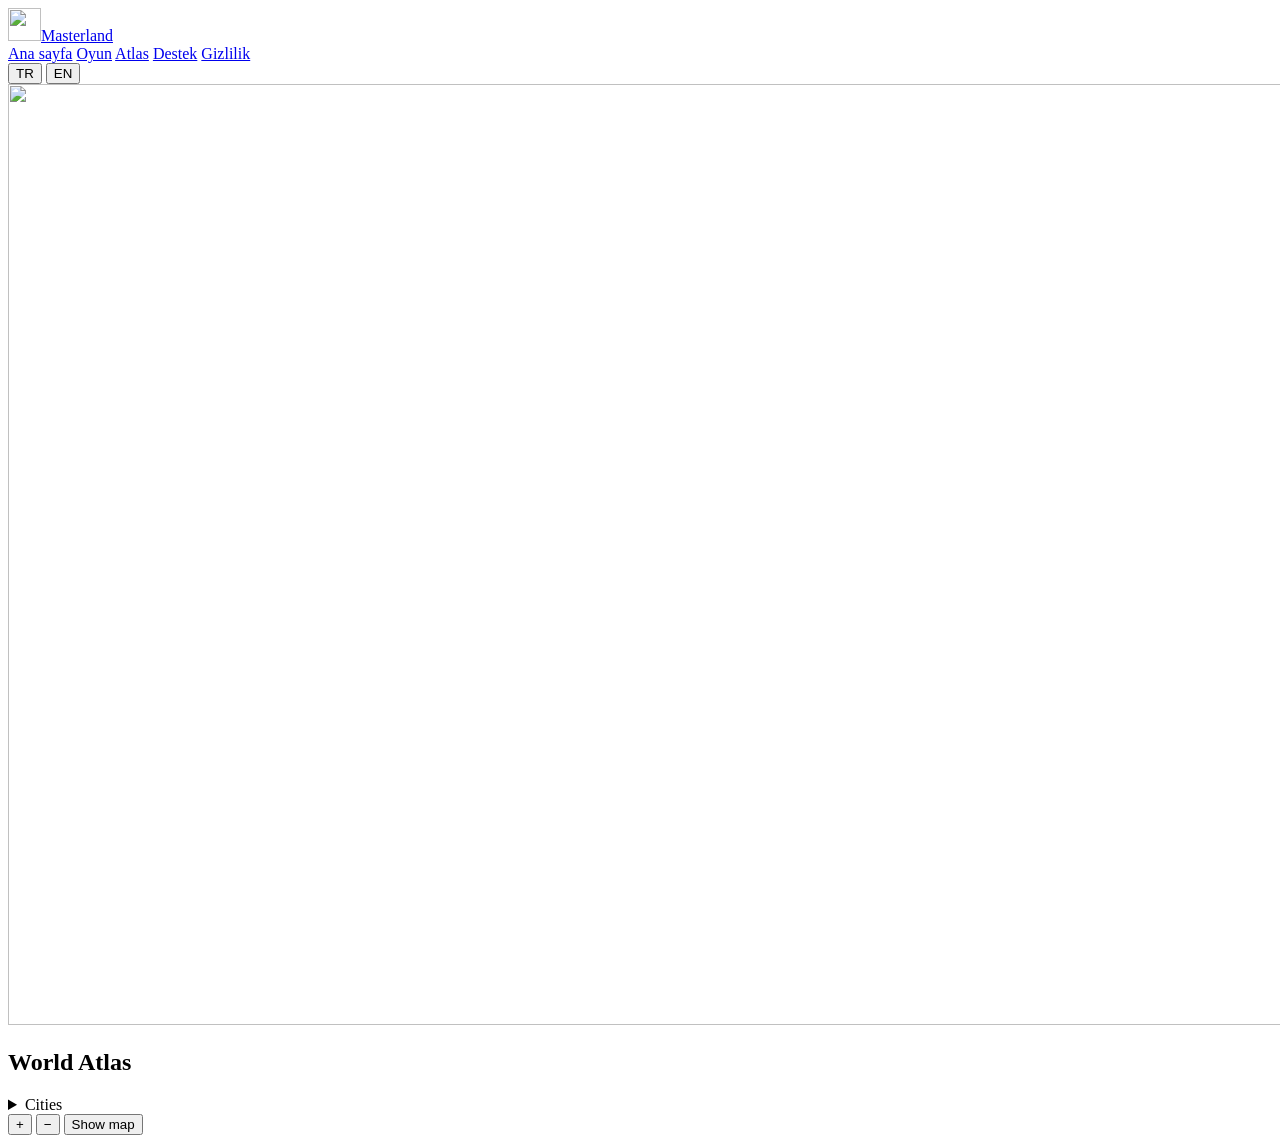
==== commit 3feafd1b: "Publish illustrated homepage and detailed interactive Atlas" ====
--- a/public/atlas/index.html
+++ b/public/atlas/index.html
@@ -8,11 +8,11 @@
 <title>World Atlas · Masterland</title>
 <link rel="icon" type="image/png" sizes="32x32" href="/assets/favicon.png">
 <link rel="apple-touch-icon" sizes="180x180" href="/assets/apple-touch-icon.png">
-<link rel="stylesheet" href="/navigation.css?v=20261119-player">
+<link rel="stylesheet" href="/navigation.css?v=illustrated">
 <link rel="stylesheet" href="/atlas/game-art.css?v=20261119-player">
-<link rel="stylesheet" href="/atlas/player.css">
+<link rel="stylesheet" href="/atlas/player.css?v=regional-detail">
 </head>
-<body class="atlas-site">
+<body class="atlas-site illustrated-site">
 <!-- site:header -->
 <header class="site-header">
 <div class="site-header-inner">
@@ -30,28 +30,36 @@
 </header>
 <!-- /site:header -->
 <main class="player-atlas">
- <div class="atlas-intro">
-  <h1 data-tr="Masterland Atlası" data-en="Masterland World Atlas">Masterland World Atlas</h1>
-  <p data-tr="Haritadan bir şehir seç. Üretim zincirlerini ve kazanabileceğin ustalık unvanlarını keşfet." data-en="Choose a city on the map to discover its production chains and mastery titles.">Choose a city on the map to discover its production chains and mastery titles.</p>
- </div>
  <section class="atlas-overview" aria-label="Masterland">
-  <div class="atlas-map">
-   <img src="/assets/game/world-map.webp" alt="" width="833" height="1250" fetchpriority="high">
-   <div id="map-pins" role="group" aria-label="City markers"></div>
-   <p id="map-notice" hidden></p>
+  <div class="atlas-map" id="atlas-viewport">
+   <div id="atlas-world">
+    <img src="/assets/game/atlas-illustrated.webp" srcset="/assets/game/atlas-illustrated.webp 1672w, /assets/game/atlas-illustrated-2x.webp 3344w" sizes="100vw" width="1672" height="941" alt="" fetchpriority="high" draggable="false">
+    <div id="atlas-detail-tiles" aria-hidden="true"></div>
+    <div id="map-pins" role="group" aria-label="City markers"></div>
+   </div>
   </div>
-  <div class="atlas-directory">
-   <label data-tr="Şehir veya ürün ara" data-en="Find a city or item" for="atlas-search">Find a city or item</label>
-   <input id="atlas-search" type="search" autocomplete="off">
-   <p id="atlas-status" role="status" aria-live="polite"></p>
-   <div id="city-directory"></div>
+  <div class="atlas-map-heading">
+   <h1 data-tr="Dünya Atlası" data-en="World Atlas">World Atlas</h1>
+   <details class="atlas-directory">
+    <summary data-tr="Şehirler" data-en="Cities">Cities</summary>
+    <label data-tr="Şehir veya ürün ara" data-en="Find a city or item" for="atlas-search">Find a city or item</label>
+    <input id="atlas-search" type="search" autocomplete="off">
+    <div id="city-directory"></div>
+   </details>
   </div>
+  <div class="atlas-zoom">
+   <button type="button" id="zoom-in" aria-label="Zoom in">+</button>
+   <button type="button" id="zoom-out" aria-label="Zoom out">−</button>
+   <button type="button" id="zoom-reset" data-tr="Haritayı göster" data-en="Show map">Show map</button>
+  </div>
+  <p id="map-notice" role="status" hidden></p>
+  <aside class="atlas-selection" id="atlas-selection"></aside>
  </section>
  <section id="city-detail" aria-labelledby="city-heading"></section>
 </main>
 <script src="/language.js?v=20261119"></script>
-<script src="/atlas/catalog.js"></script>
+<script src="/atlas/catalog.js?v=illustrated"></script>
 <script src="/atlas/game-art.js?v=20261119-player"></script>
-<script src="/atlas/player.js"></script>
+<script src="/atlas/player.js?v=regional-detail"></script>
 </body>
 </html>
